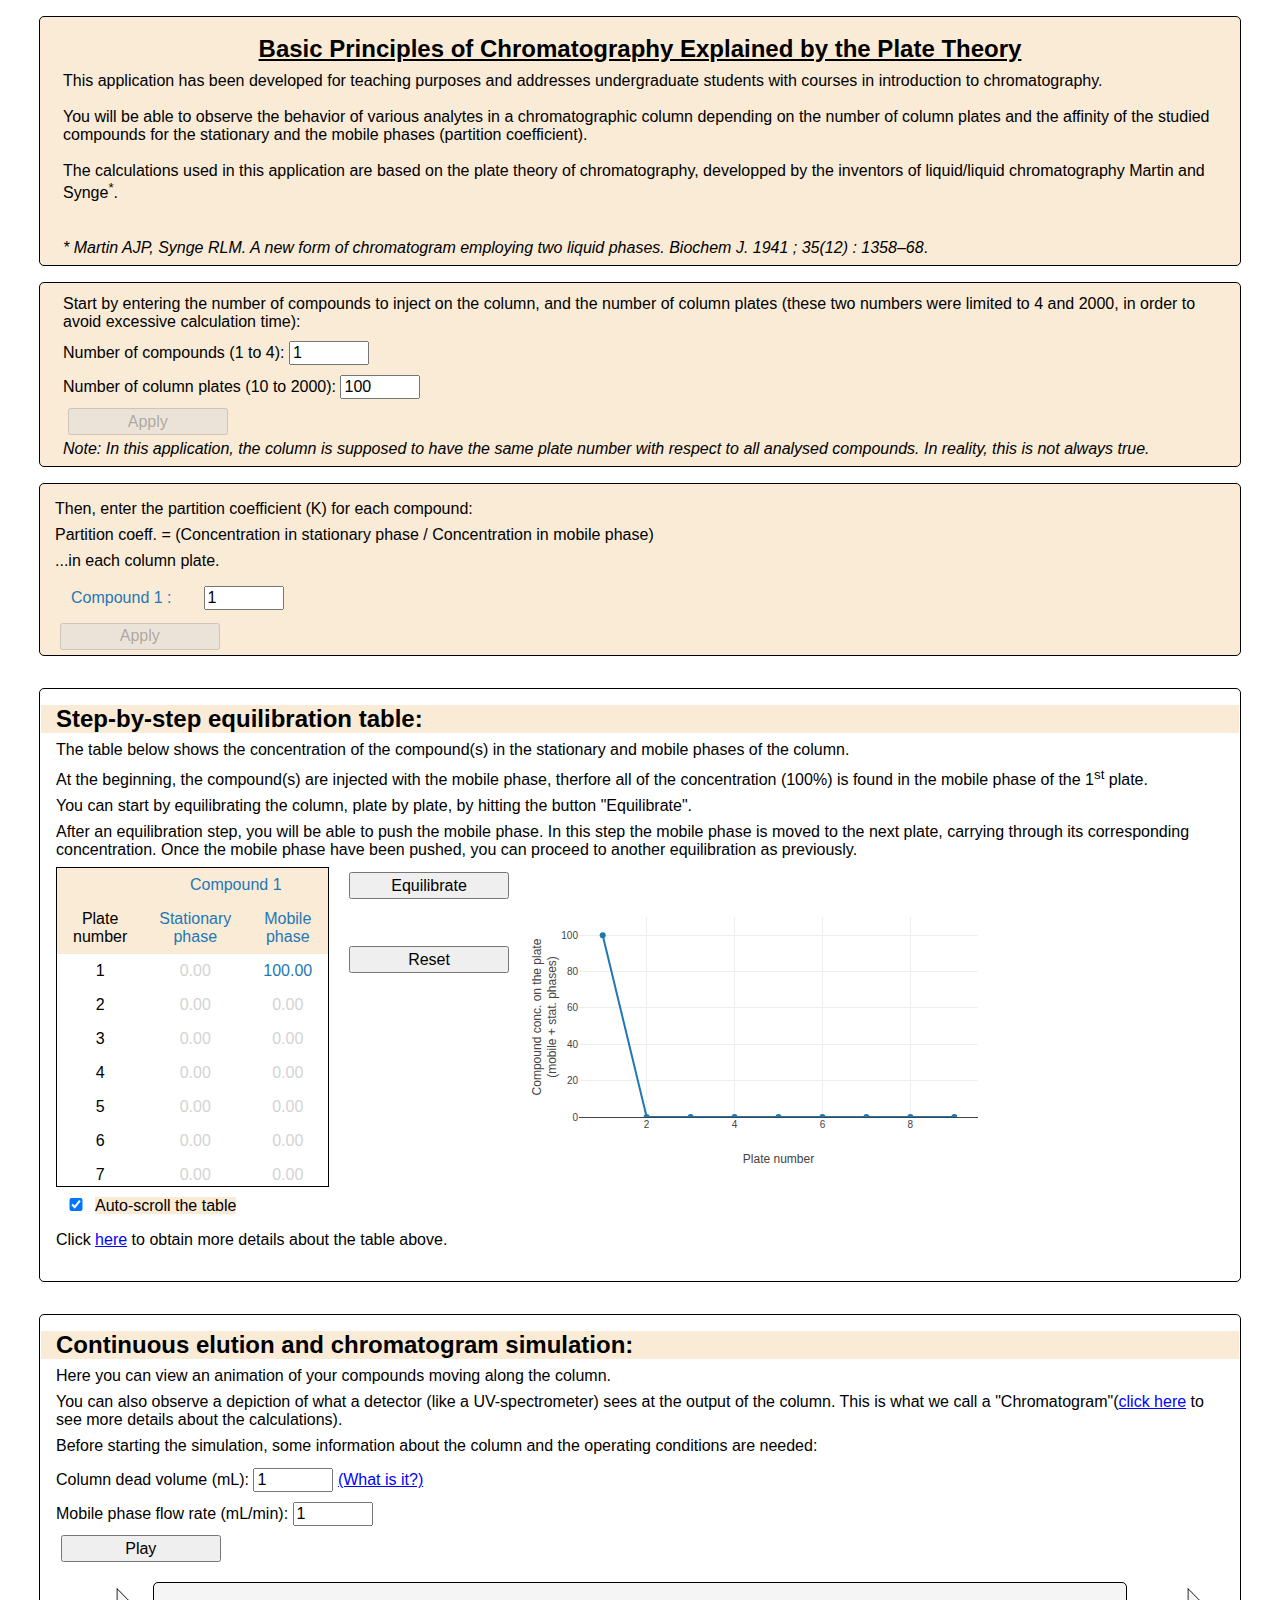
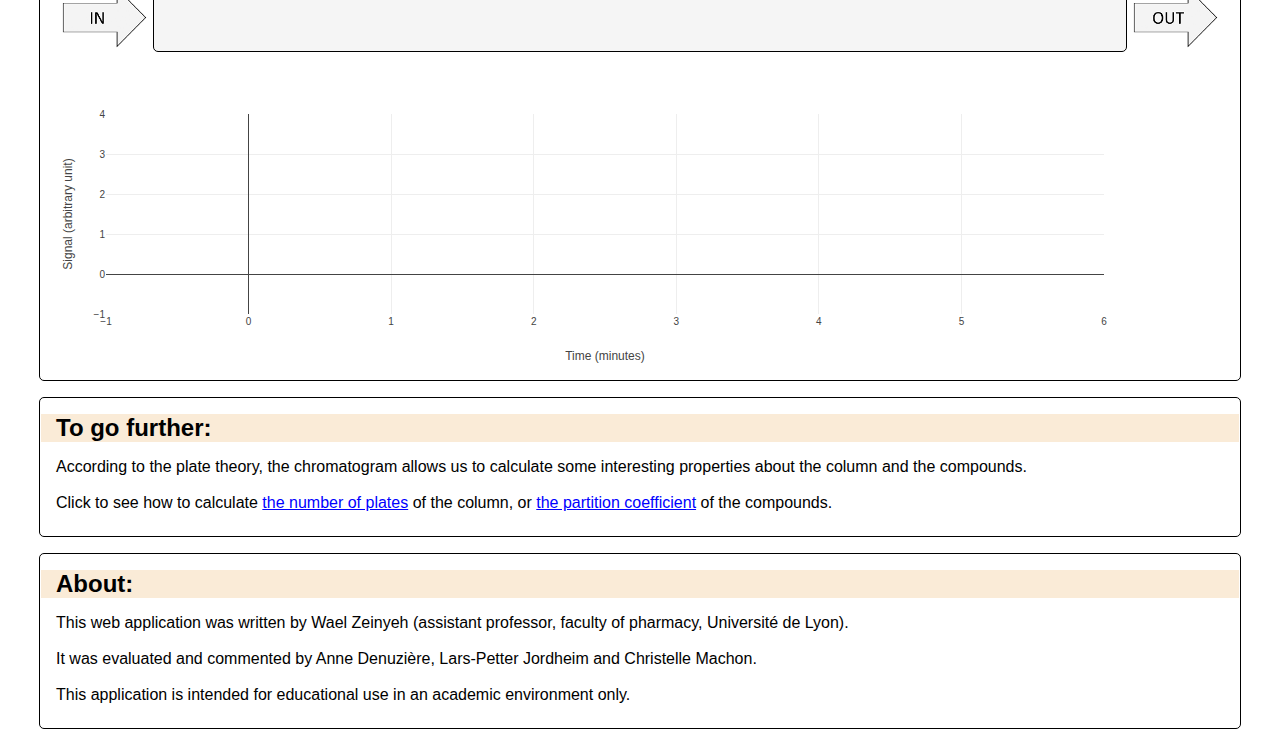
==== index_en.html @ 22379052 "Add files via upload" ====
<!doctype html>
<html lang="en">

<head>
	<meta charset="utf-8">
	<meta name="viewport" content="width=device-width, initial-scale=1, shrink-to-fit=no">
	<style>
/*!
 * Bootstrap Grid v4.5.0 (https://getbootstrap.com/)
 * Copyright 2011-2020 The Bootstrap Authors
 * Copyright 2011-2020 Twitter, Inc.
 * Licensed under MIT (https://github.com/twbs/bootstrap/blob/master/LICENSE)
 */html{box-sizing:border-box;-ms-overflow-style:scrollbar}*,::after,::before{box-sizing:inherit}.container{width:100%;padding-right:15px;padding-left:15px;margin-right:auto;margin-left:auto}@media (min-width:576px){.container{max-width:540px}}@media (min-width:768px){.container{max-width:720px}}@media (min-width:992px){.container{max-width:960px}}@media (min-width:1200px){.container{max-width:1140px}}.container-fluid,.container-lg,.container-md,.container-sm,.container-xl{width:100%;padding-right:15px;padding-left:15px;margin-right:auto;margin-left:auto}@media (min-width:576px){.container,.container-sm{max-width:540px}}@media (min-width:768px){.container,.container-md,.container-sm{max-width:720px}}@media (min-width:992px){.container,.container-lg,.container-md,.container-sm{max-width:960px}}@media (min-width:1200px){.container,.container-lg,.container-md,.container-sm,.container-xl{max-width:1140px}}.row{display:-ms-flexbox;display:flex;-ms-flex-wrap:wrap;flex-wrap:wrap;margin-right:-15px;margin-left:-15px}.no-gutters{margin-right:0;margin-left:0}.no-gutters>.col,.no-gutters>[class*=col-]{padding-right:0;padding-left:0}.col,.col-1,.col-10,.col-11,.col-12,.col-2,.col-3,.col-4,.col-5,.col-6,.col-7,.col-8,.col-9,.col-auto,.col-lg,.col-lg-1,.col-lg-10,.col-lg-11,.col-lg-12,.col-lg-2,.col-lg-3,.col-lg-4,.col-lg-5,.col-lg-6,.col-lg-7,.col-lg-8,.col-lg-9,.col-lg-auto,.col-md,.col-md-1,.col-md-10,.col-md-11,.col-md-12,.col-md-2,.col-md-3,.col-md-4,.col-md-5,.col-md-6,.col-md-7,.col-md-8,.col-md-9,.col-md-auto,.col-sm,.col-sm-1,.col-sm-10,.col-sm-11,.col-sm-12,.col-sm-2,.col-sm-3,.col-sm-4,.col-sm-5,.col-sm-6,.col-sm-7,.col-sm-8,.col-sm-9,.col-sm-auto,.col-xl,.col-xl-1,.col-xl-10,.col-xl-11,.col-xl-12,.col-xl-2,.col-xl-3,.col-xl-4,.col-xl-5,.col-xl-6,.col-xl-7,.col-xl-8,.col-xl-9,.col-xl-auto{position:relative;width:100%;padding-right:15px;padding-left:15px}.col{-ms-flex-preferred-size:0;flex-basis:0;-ms-flex-positive:1;flex-grow:1;min-width:0;max-width:100%}.row-cols-1>*{-ms-flex:0 0 100%;flex:0 0 100%;max-width:100%}.row-cols-2>*{-ms-flex:0 0 50%;flex:0 0 50%;max-width:50%}.row-cols-3>*{-ms-flex:0 0 33.333333%;flex:0 0 33.333333%;max-width:33.333333%}.row-cols-4>*{-ms-flex:0 0 25%;flex:0 0 25%;max-width:25%}.row-cols-5>*{-ms-flex:0 0 20%;flex:0 0 20%;max-width:20%}.row-cols-6>*{-ms-flex:0 0 16.666667%;flex:0 0 16.666667%;max-width:16.666667%}.col-auto{-ms-flex:0 0 auto;flex:0 0 auto;width:auto;max-width:100%}.col-1{-ms-flex:0 0 8.333333%;flex:0 0 8.333333%;max-width:8.333333%}.col-2{-ms-flex:0 0 16.666667%;flex:0 0 16.666667%;max-width:16.666667%}.col-3{-ms-flex:0 0 25%;flex:0 0 25%;max-width:25%}.col-4{-ms-flex:0 0 33.333333%;flex:0 0 33.333333%;max-width:33.333333%}.col-5{-ms-flex:0 0 41.666667%;flex:0 0 41.666667%;max-width:41.666667%}.col-6{-ms-flex:0 0 50%;flex:0 0 50%;max-width:50%}.col-7{-ms-flex:0 0 58.333333%;flex:0 0 58.333333%;max-width:58.333333%}.col-8{-ms-flex:0 0 66.666667%;flex:0 0 66.666667%;max-width:66.666667%}.col-9{-ms-flex:0 0 75%;flex:0 0 75%;max-width:75%}.col-10{-ms-flex:0 0 83.333333%;flex:0 0 83.333333%;max-width:83.333333%}.col-11{-ms-flex:0 0 91.666667%;flex:0 0 91.666667%;max-width:91.666667%}.col-12{-ms-flex:0 0 100%;flex:0 0 100%;max-width:100%}.order-first{-ms-flex-order:-1;order:-1}.order-last{-ms-flex-order:13;order:13}.order-0{-ms-flex-order:0;order:0}.order-1{-ms-flex-order:1;order:1}.order-2{-ms-flex-order:2;order:2}.order-3{-ms-flex-order:3;order:3}.order-4{-ms-flex-order:4;order:4}.order-5{-ms-flex-order:5;order:5}.order-6{-ms-flex-order:6;order:6}.order-7{-ms-flex-order:7;order:7}.order-8{-ms-flex-order:8;order:8}.order-9{-ms-flex-order:9;order:9}.order-10{-ms-flex-order:10;order:10}.order-11{-ms-flex-order:11;order:11}.order-12{-ms-flex-order:12;order:12}.offset-1{margin-left:8.333333%}.offset-2{margin-left:16.666667%}.offset-3{margin-left:25%}.offset-4{margin-left:33.333333%}.offset-5{margin-left:41.666667%}.offset-6{margin-left:50%}.offset-7{margin-left:58.333333%}.offset-8{margin-left:66.666667%}.offset-9{margin-left:75%}.offset-10{margin-left:83.333333%}.offset-11{margin-left:91.666667%}@media (min-width:576px){.col-sm{-ms-flex-preferred-size:0;flex-basis:0;-ms-flex-positive:1;flex-grow:1;min-width:0;max-width:100%}.row-cols-sm-1>*{-ms-flex:0 0 100%;flex:0 0 100%;max-width:100%}.row-cols-sm-2>*{-ms-flex:0 0 50%;flex:0 0 50%;max-width:50%}.row-cols-sm-3>*{-ms-flex:0 0 33.333333%;flex:0 0 33.333333%;max-width:33.333333%}.row-cols-sm-4>*{-ms-flex:0 0 25%;flex:0 0 25%;max-width:25%}.row-cols-sm-5>*{-ms-flex:0 0 20%;flex:0 0 20%;max-width:20%}.row-cols-sm-6>*{-ms-flex:0 0 16.666667%;flex:0 0 16.666667%;max-width:16.666667%}.col-sm-auto{-ms-flex:0 0 auto;flex:0 0 auto;width:auto;max-width:100%}.col-sm-1{-ms-flex:0 0 8.333333%;flex:0 0 8.333333%;max-width:8.333333%}.col-sm-2{-ms-flex:0 0 16.666667%;flex:0 0 16.666667%;max-width:16.666667%}.col-sm-3{-ms-flex:0 0 25%;flex:0 0 25%;max-width:25%}.col-sm-4{-ms-flex:0 0 33.333333%;flex:0 0 33.333333%;max-width:33.333333%}.col-sm-5{-ms-flex:0 0 41.666667%;flex:0 0 41.666667%;max-width:41.666667%}.col-sm-6{-ms-flex:0 0 50%;flex:0 0 50%;max-width:50%}.col-sm-7{-ms-flex:0 0 58.333333%;flex:0 0 58.333333%;max-width:58.333333%}.col-sm-8{-ms-flex:0 0 66.666667%;flex:0 0 66.666667%;max-width:66.666667%}.col-sm-9{-ms-flex:0 0 75%;flex:0 0 75%;max-width:75%}.col-sm-10{-ms-flex:0 0 83.333333%;flex:0 0 83.333333%;max-width:83.333333%}.col-sm-11{-ms-flex:0 0 91.666667%;flex:0 0 91.666667%;max-width:91.666667%}.col-sm-12{-ms-flex:0 0 100%;flex:0 0 100%;max-width:100%}.order-sm-first{-ms-flex-order:-1;order:-1}.order-sm-last{-ms-flex-order:13;order:13}.order-sm-0{-ms-flex-order:0;order:0}.order-sm-1{-ms-flex-order:1;order:1}.order-sm-2{-ms-flex-order:2;order:2}.order-sm-3{-ms-flex-order:3;order:3}.order-sm-4{-ms-flex-order:4;order:4}.order-sm-5{-ms-flex-order:5;order:5}.order-sm-6{-ms-flex-order:6;order:6}.order-sm-7{-ms-flex-order:7;order:7}.order-sm-8{-ms-flex-order:8;order:8}.order-sm-9{-ms-flex-order:9;order:9}.order-sm-10{-ms-flex-order:10;order:10}.order-sm-11{-ms-flex-order:11;order:11}.order-sm-12{-ms-flex-order:12;order:12}.offset-sm-0{margin-left:0}.offset-sm-1{margin-left:8.333333%}.offset-sm-2{margin-left:16.666667%}.offset-sm-3{margin-left:25%}.offset-sm-4{margin-left:33.333333%}.offset-sm-5{margin-left:41.666667%}.offset-sm-6{margin-left:50%}.offset-sm-7{margin-left:58.333333%}.offset-sm-8{margin-left:66.666667%}.offset-sm-9{margin-left:75%}.offset-sm-10{margin-left:83.333333%}.offset-sm-11{margin-left:91.666667%}}@media (min-width:768px){.col-md{-ms-flex-preferred-size:0;flex-basis:0;-ms-flex-positive:1;flex-grow:1;min-width:0;max-width:100%}.row-cols-md-1>*{-ms-flex:0 0 100%;flex:0 0 100%;max-width:100%}.row-cols-md-2>*{-ms-flex:0 0 50%;flex:0 0 50%;max-width:50%}.row-cols-md-3>*{-ms-flex:0 0 33.333333%;flex:0 0 33.333333%;max-width:33.333333%}.row-cols-md-4>*{-ms-flex:0 0 25%;flex:0 0 25%;max-width:25%}.row-cols-md-5>*{-ms-flex:0 0 20%;flex:0 0 20%;max-width:20%}.row-cols-md-6>*{-ms-flex:0 0 16.666667%;flex:0 0 16.666667%;max-width:16.666667%}.col-md-auto{-ms-flex:0 0 auto;flex:0 0 auto;width:auto;max-width:100%}.col-md-1{-ms-flex:0 0 8.333333%;flex:0 0 8.333333%;max-width:8.333333%}.col-md-2{-ms-flex:0 0 16.666667%;flex:0 0 16.666667%;max-width:16.666667%}.col-md-3{-ms-flex:0 0 25%;flex:0 0 25%;max-width:25%}.col-md-4{-ms-flex:0 0 33.333333%;flex:0 0 33.333333%;max-width:33.333333%}.col-md-5{-ms-flex:0 0 41.666667%;flex:0 0 41.666667%;max-width:41.666667%}.col-md-6{-ms-flex:0 0 50%;flex:0 0 50%;max-width:50%}.col-md-7{-ms-flex:0 0 58.333333%;flex:0 0 58.333333%;max-width:58.333333%}.col-md-8{-ms-flex:0 0 66.666667%;flex:0 0 66.666667%;max-width:66.666667%}.col-md-9{-ms-flex:0 0 75%;flex:0 0 75%;max-width:75%}.col-md-10{-ms-flex:0 0 83.333333%;flex:0 0 83.333333%;max-width:83.333333%}.col-md-11{-ms-flex:0 0 91.666667%;flex:0 0 91.666667%;max-width:91.666667%}.col-md-12{-ms-flex:0 0 100%;flex:0 0 100%;max-width:100%}.order-md-first{-ms-flex-order:-1;order:-1}.order-md-last{-ms-flex-order:13;order:13}.order-md-0{-ms-flex-order:0;order:0}.order-md-1{-ms-flex-order:1;order:1}.order-md-2{-ms-flex-order:2;order:2}.order-md-3{-ms-flex-order:3;order:3}.order-md-4{-ms-flex-order:4;order:4}.order-md-5{-ms-flex-order:5;order:5}.order-md-6{-ms-flex-order:6;order:6}.order-md-7{-ms-flex-order:7;order:7}.order-md-8{-ms-flex-order:8;order:8}.order-md-9{-ms-flex-order:9;order:9}.order-md-10{-ms-flex-order:10;order:10}.order-md-11{-ms-flex-order:11;order:11}.order-md-12{-ms-flex-order:12;order:12}.offset-md-0{margin-left:0}.offset-md-1{margin-left:8.333333%}.offset-md-2{margin-left:16.666667%}.offset-md-3{margin-left:25%}.offset-md-4{margin-left:33.333333%}.offset-md-5{margin-left:41.666667%}.offset-md-6{margin-left:50%}.offset-md-7{margin-left:58.333333%}.offset-md-8{margin-left:66.666667%}.offset-md-9{margin-left:75%}.offset-md-10{margin-left:83.333333%}.offset-md-11{margin-left:91.666667%}}@media (min-width:992px){.col-lg{-ms-flex-preferred-size:0;flex-basis:0;-ms-flex-positive:1;flex-grow:1;min-width:0;max-width:100%}.row-cols-lg-1>*{-ms-flex:0 0 100%;flex:0 0 100%;max-width:100%}.row-cols-lg-2>*{-ms-flex:0 0 50%;flex:0 0 50%;max-width:50%}.row-cols-lg-3>*{-ms-flex:0 0 33.333333%;flex:0 0 33.333333%;max-width:33.333333%}.row-cols-lg-4>*{-ms-flex:0 0 25%;flex:0 0 25%;max-width:25%}.row-cols-lg-5>*{-ms-flex:0 0 20%;flex:0 0 20%;max-width:20%}.row-cols-lg-6>*{-ms-flex:0 0 16.666667%;flex:0 0 16.666667%;max-width:16.666667%}.col-lg-auto{-ms-flex:0 0 auto;flex:0 0 auto;width:auto;max-width:100%}.col-lg-1{-ms-flex:0 0 8.333333%;flex:0 0 8.333333%;max-width:8.333333%}.col-lg-2{-ms-flex:0 0 16.666667%;flex:0 0 16.666667%;max-width:16.666667%}.col-lg-3{-ms-flex:0 0 25%;flex:0 0 25%;max-width:25%}.col-lg-4{-ms-flex:0 0 33.333333%;flex:0 0 33.333333%;max-width:33.333333%}.col-lg-5{-ms-flex:0 0 41.666667%;flex:0 0 41.666667%;max-width:41.666667%}.col-lg-6{-ms-flex:0 0 50%;flex:0 0 50%;max-width:50%}.col-lg-7{-ms-flex:0 0 58.333333%;flex:0 0 58.333333%;max-width:58.333333%}.col-lg-8{-ms-flex:0 0 66.666667%;flex:0 0 66.666667%;max-width:66.666667%}.col-lg-9{-ms-flex:0 0 75%;flex:0 0 75%;max-width:75%}.col-lg-10{-ms-flex:0 0 83.333333%;flex:0 0 83.333333%;max-width:83.333333%}.col-lg-11{-ms-flex:0 0 91.666667%;flex:0 0 91.666667%;max-width:91.666667%}.col-lg-12{-ms-flex:0 0 100%;flex:0 0 100%;max-width:100%}.order-lg-first{-ms-flex-order:-1;order:-1}.order-lg-last{-ms-flex-order:13;order:13}.order-lg-0{-ms-flex-order:0;order:0}.order-lg-1{-ms-flex-order:1;order:1}.order-lg-2{-ms-flex-order:2;order:2}.order-lg-3{-ms-flex-order:3;order:3}.order-lg-4{-ms-flex-order:4;order:4}.order-lg-5{-ms-flex-order:5;order:5}.order-lg-6{-ms-flex-order:6;order:6}.order-lg-7{-ms-flex-order:7;order:7}.order-lg-8{-ms-flex-order:8;order:8}.order-lg-9{-ms-flex-order:9;order:9}.order-lg-10{-ms-flex-order:10;order:10}.order-lg-11{-ms-flex-order:11;order:11}.order-lg-12{-ms-flex-order:12;order:12}.offset-lg-0{margin-left:0}.offset-lg-1{margin-left:8.333333%}.offset-lg-2{margin-left:16.666667%}.offset-lg-3{margin-left:25%}.offset-lg-4{margin-left:33.333333%}.offset-lg-5{margin-left:41.666667%}.offset-lg-6{margin-left:50%}.offset-lg-7{margin-left:58.333333%}.offset-lg-8{margin-left:66.666667%}.offset-lg-9{margin-left:75%}.offset-lg-10{margin-left:83.333333%}.offset-lg-11{margin-left:91.666667%}}@media (min-width:1200px){.col-xl{-ms-flex-preferred-size:0;flex-basis:0;-ms-flex-positive:1;flex-grow:1;min-width:0;max-width:100%}.row-cols-xl-1>*{-ms-flex:0 0 100%;flex:0 0 100%;max-width:100%}.row-cols-xl-2>*{-ms-flex:0 0 50%;flex:0 0 50%;max-width:50%}.row-cols-xl-3>*{-ms-flex:0 0 33.333333%;flex:0 0 33.333333%;max-width:33.333333%}.row-cols-xl-4>*{-ms-flex:0 0 25%;flex:0 0 25%;max-width:25%}.row-cols-xl-5>*{-ms-flex:0 0 20%;flex:0 0 20%;max-width:20%}.row-cols-xl-6>*{-ms-flex:0 0 16.666667%;flex:0 0 16.666667%;max-width:16.666667%}.col-xl-auto{-ms-flex:0 0 auto;flex:0 0 auto;width:auto;max-width:100%}.col-xl-1{-ms-flex:0 0 8.333333%;flex:0 0 8.333333%;max-width:8.333333%}.col-xl-2{-ms-flex:0 0 16.666667%;flex:0 0 16.666667%;max-width:16.666667%}.col-xl-3{-ms-flex:0 0 25%;flex:0 0 25%;max-width:25%}.col-xl-4{-ms-flex:0 0 33.333333%;flex:0 0 33.333333%;max-width:33.333333%}.col-xl-5{-ms-flex:0 0 41.666667%;flex:0 0 41.666667%;max-width:41.666667%}.col-xl-6{-ms-flex:0 0 50%;flex:0 0 50%;max-width:50%}.col-xl-7{-ms-flex:0 0 58.333333%;flex:0 0 58.333333%;max-width:58.333333%}.col-xl-8{-ms-flex:0 0 66.666667%;flex:0 0 66.666667%;max-width:66.666667%}.col-xl-9{-ms-flex:0 0 75%;flex:0 0 75%;max-width:75%}.col-xl-10{-ms-flex:0 0 83.333333%;flex:0 0 83.333333%;max-width:83.333333%}.col-xl-11{-ms-flex:0 0 91.666667%;flex:0 0 91.666667%;max-width:91.666667%}.col-xl-12{-ms-flex:0 0 100%;flex:0 0 100%;max-width:100%}.order-xl-first{-ms-flex-order:-1;order:-1}.order-xl-last{-ms-flex-order:13;order:13}.order-xl-0{-ms-flex-order:0;order:0}.order-xl-1{-ms-flex-order:1;order:1}.order-xl-2{-ms-flex-order:2;order:2}.order-xl-3{-ms-flex-order:3;order:3}.order-xl-4{-ms-flex-order:4;order:4}.order-xl-5{-ms-flex-order:5;order:5}.order-xl-6{-ms-flex-order:6;order:6}.order-xl-7{-ms-flex-order:7;order:7}.order-xl-8{-ms-flex-order:8;order:8}.order-xl-9{-ms-flex-order:9;order:9}.order-xl-10{-ms-flex-order:10;order:10}.order-xl-11{-ms-flex-order:11;order:11}.order-xl-12{-ms-flex-order:12;order:12}.offset-xl-0{margin-left:0}.offset-xl-1{margin-left:8.333333%}.offset-xl-2{margin-left:16.666667%}.offset-xl-3{margin-left:25%}.offset-xl-4{margin-left:33.333333%}.offset-xl-5{margin-left:41.666667%}.offset-xl-6{margin-left:50%}.offset-xl-7{margin-left:58.333333%}.offset-xl-8{margin-left:66.666667%}.offset-xl-9{margin-left:75%}.offset-xl-10{margin-left:83.333333%}.offset-xl-11{margin-left:91.666667%}}.d-none{display:none!important}.d-inline{display:inline!important}.d-inline-block{display:inline-block!important}.d-block{display:block!important}.d-table{display:table!important}.d-table-row{display:table-row!important}.d-table-cell{display:table-cell!important}.d-flex{display:-ms-flexbox!important;display:flex!important}.d-inline-flex{display:-ms-inline-flexbox!important;display:inline-flex!important}@media (min-width:576px){.d-sm-none{display:none!important}.d-sm-inline{display:inline!important}.d-sm-inline-block{display:inline-block!important}.d-sm-block{display:block!important}.d-sm-table{display:table!important}.d-sm-table-row{display:table-row!important}.d-sm-table-cell{display:table-cell!important}.d-sm-flex{display:-ms-flexbox!important;display:flex!important}.d-sm-inline-flex{display:-ms-inline-flexbox!important;display:inline-flex!important}}@media (min-width:768px){.d-md-none{display:none!important}.d-md-inline{display:inline!important}.d-md-inline-block{display:inline-block!important}.d-md-block{display:block!important}.d-md-table{display:table!important}.d-md-table-row{display:table-row!important}.d-md-table-cell{display:table-cell!important}.d-md-flex{display:-ms-flexbox!important;display:flex!important}.d-md-inline-flex{display:-ms-inline-flexbox!important;display:inline-flex!important}}@media (min-width:992px){.d-lg-none{display:none!important}.d-lg-inline{display:inline!important}.d-lg-inline-block{display:inline-block!important}.d-lg-block{display:block!important}.d-lg-table{display:table!important}.d-lg-table-row{display:table-row!important}.d-lg-table-cell{display:table-cell!important}.d-lg-flex{display:-ms-flexbox!important;display:flex!important}.d-lg-inline-flex{display:-ms-inline-flexbox!important;display:inline-flex!important}}@media (min-width:1200px){.d-xl-none{display:none!important}.d-xl-inline{display:inline!important}.d-xl-inline-block{display:inline-block!important}.d-xl-block{display:block!important}.d-xl-table{display:table!important}.d-xl-table-row{display:table-row!important}.d-xl-table-cell{display:table-cell!important}.d-xl-flex{display:-ms-flexbox!important;display:flex!important}.d-xl-inline-flex{display:-ms-inline-flexbox!important;display:inline-flex!important}}@media print{.d-print-none{display:none!important}.d-print-inline{display:inline!important}.d-print-inline-block{display:inline-block!important}.d-print-block{display:block!important}.d-print-table{display:table!important}.d-print-table-row{display:table-row!important}.d-print-table-cell{display:table-cell!important}.d-print-flex{display:-ms-flexbox!important;display:flex!important}.d-print-inline-flex{display:-ms-inline-flexbox!important;display:inline-flex!important}}.flex-row{-ms-flex-direction:row!important;flex-direction:row!important}.flex-column{-ms-flex-direction:column!important;flex-direction:column!important}.flex-row-reverse{-ms-flex-direction:row-reverse!important;flex-direction:row-reverse!important}.flex-column-reverse{-ms-flex-direction:column-reverse!important;flex-direction:column-reverse!important}.flex-wrap{-ms-flex-wrap:wrap!important;flex-wrap:wrap!important}.flex-nowrap{-ms-flex-wrap:nowrap!important;flex-wrap:nowrap!important}.flex-wrap-reverse{-ms-flex-wrap:wrap-reverse!important;flex-wrap:wrap-reverse!important}.flex-fill{-ms-flex:1 1 auto!important;flex:1 1 auto!important}.flex-grow-0{-ms-flex-positive:0!important;flex-grow:0!important}.flex-grow-1{-ms-flex-positive:1!important;flex-grow:1!important}.flex-shrink-0{-ms-flex-negative:0!important;flex-shrink:0!important}.flex-shrink-1{-ms-flex-negative:1!important;flex-shrink:1!important}.justify-content-start{-ms-flex-pack:start!important;justify-content:flex-start!important}.justify-content-end{-ms-flex-pack:end!important;justify-content:flex-end!important}.justify-content-center{-ms-flex-pack:center!important;justify-content:center!important}.justify-content-between{-ms-flex-pack:justify!important;justify-content:space-between!important}.justify-content-around{-ms-flex-pack:distribute!important;justify-content:space-around!important}.align-items-start{-ms-flex-align:start!important;align-items:flex-start!important}.align-items-end{-ms-flex-align:end!important;align-items:flex-end!important}.align-items-center{-ms-flex-align:center!important;align-items:center!important}.align-items-baseline{-ms-flex-align:baseline!important;align-items:baseline!important}.align-items-stretch{-ms-flex-align:stretch!important;align-items:stretch!important}.align-content-start{-ms-flex-line-pack:start!important;align-content:flex-start!important}.align-content-end{-ms-flex-line-pack:end!important;align-content:flex-end!important}.align-content-center{-ms-flex-line-pack:center!important;align-content:center!important}.align-content-between{-ms-flex-line-pack:justify!important;align-content:space-between!important}.align-content-around{-ms-flex-line-pack:distribute!important;align-content:space-around!important}.align-content-stretch{-ms-flex-line-pack:stretch!important;align-content:stretch!important}.align-self-auto{-ms-flex-item-align:auto!important;align-self:auto!important}.align-self-start{-ms-flex-item-align:start!important;align-self:flex-start!important}.align-self-end{-ms-flex-item-align:end!important;align-self:flex-end!important}.align-self-center{-ms-flex-item-align:center!important;align-self:center!important}.align-self-baseline{-ms-flex-item-align:baseline!important;align-self:baseline!important}.align-self-stretch{-ms-flex-item-align:stretch!important;align-self:stretch!important}@media (min-width:576px){.flex-sm-row{-ms-flex-direction:row!important;flex-direction:row!important}.flex-sm-column{-ms-flex-direction:column!important;flex-direction:column!important}.flex-sm-row-reverse{-ms-flex-direction:row-reverse!important;flex-direction:row-reverse!important}.flex-sm-column-reverse{-ms-flex-direction:column-reverse!important;flex-direction:column-reverse!important}.flex-sm-wrap{-ms-flex-wrap:wrap!important;flex-wrap:wrap!important}.flex-sm-nowrap{-ms-flex-wrap:nowrap!important;flex-wrap:nowrap!important}.flex-sm-wrap-reverse{-ms-flex-wrap:wrap-reverse!important;flex-wrap:wrap-reverse!important}.flex-sm-fill{-ms-flex:1 1 auto!important;flex:1 1 auto!important}.flex-sm-grow-0{-ms-flex-positive:0!important;flex-grow:0!important}.flex-sm-grow-1{-ms-flex-positive:1!important;flex-grow:1!important}.flex-sm-shrink-0{-ms-flex-negative:0!important;flex-shrink:0!important}.flex-sm-shrink-1{-ms-flex-negative:1!important;flex-shrink:1!important}.justify-content-sm-start{-ms-flex-pack:start!important;justify-content:flex-start!important}.justify-content-sm-end{-ms-flex-pack:end!important;justify-content:flex-end!important}.justify-content-sm-center{-ms-flex-pack:center!important;justify-content:center!important}.justify-content-sm-between{-ms-flex-pack:justify!important;justify-content:space-between!important}.justify-content-sm-around{-ms-flex-pack:distribute!important;justify-content:space-around!important}.align-items-sm-start{-ms-flex-align:start!important;align-items:flex-start!important}.align-items-sm-end{-ms-flex-align:end!important;align-items:flex-end!important}.align-items-sm-center{-ms-flex-align:center!important;align-items:center!important}.align-items-sm-baseline{-ms-flex-align:baseline!important;align-items:baseline!important}.align-items-sm-stretch{-ms-flex-align:stretch!important;align-items:stretch!important}.align-content-sm-start{-ms-flex-line-pack:start!important;align-content:flex-start!important}.align-content-sm-end{-ms-flex-line-pack:end!important;align-content:flex-end!important}.align-content-sm-center{-ms-flex-line-pack:center!important;align-content:center!important}.align-content-sm-between{-ms-flex-line-pack:justify!important;align-content:space-between!important}.align-content-sm-around{-ms-flex-line-pack:distribute!important;align-content:space-around!important}.align-content-sm-stretch{-ms-flex-line-pack:stretch!important;align-content:stretch!important}.align-self-sm-auto{-ms-flex-item-align:auto!important;align-self:auto!important}.align-self-sm-start{-ms-flex-item-align:start!important;align-self:flex-start!important}.align-self-sm-end{-ms-flex-item-align:end!important;align-self:flex-end!important}.align-self-sm-center{-ms-flex-item-align:center!important;align-self:center!important}.align-self-sm-baseline{-ms-flex-item-align:baseline!important;align-self:baseline!important}.align-self-sm-stretch{-ms-flex-item-align:stretch!important;align-self:stretch!important}}@media (min-width:768px){.flex-md-row{-ms-flex-direction:row!important;flex-direction:row!important}.flex-md-column{-ms-flex-direction:column!important;flex-direction:column!important}.flex-md-row-reverse{-ms-flex-direction:row-reverse!important;flex-direction:row-reverse!important}.flex-md-column-reverse{-ms-flex-direction:column-reverse!important;flex-direction:column-reverse!important}.flex-md-wrap{-ms-flex-wrap:wrap!important;flex-wrap:wrap!important}.flex-md-nowrap{-ms-flex-wrap:nowrap!important;flex-wrap:nowrap!important}.flex-md-wrap-reverse{-ms-flex-wrap:wrap-reverse!important;flex-wrap:wrap-reverse!important}.flex-md-fill{-ms-flex:1 1 auto!important;flex:1 1 auto!important}.flex-md-grow-0{-ms-flex-positive:0!important;flex-grow:0!important}.flex-md-grow-1{-ms-flex-positive:1!important;flex-grow:1!important}.flex-md-shrink-0{-ms-flex-negative:0!important;flex-shrink:0!important}.flex-md-shrink-1{-ms-flex-negative:1!important;flex-shrink:1!important}.justify-content-md-start{-ms-flex-pack:start!important;justify-content:flex-start!important}.justify-content-md-end{-ms-flex-pack:end!important;justify-content:flex-end!important}.justify-content-md-center{-ms-flex-pack:center!important;justify-content:center!important}.justify-content-md-between{-ms-flex-pack:justify!important;justify-content:space-between!important}.justify-content-md-around{-ms-flex-pack:distribute!important;justify-content:space-around!important}.align-items-md-start{-ms-flex-align:start!important;align-items:flex-start!important}.align-items-md-end{-ms-flex-align:end!important;align-items:flex-end!important}.align-items-md-center{-ms-flex-align:center!important;align-items:center!important}.align-items-md-baseline{-ms-flex-align:baseline!important;align-items:baseline!important}.align-items-md-stretch{-ms-flex-align:stretch!important;align-items:stretch!important}.align-content-md-start{-ms-flex-line-pack:start!important;align-content:flex-start!important}.align-content-md-end{-ms-flex-line-pack:end!important;align-content:flex-end!important}.align-content-md-center{-ms-flex-line-pack:center!important;align-content:center!important}.align-content-md-between{-ms-flex-line-pack:justify!important;align-content:space-between!important}.align-content-md-around{-ms-flex-line-pack:distribute!important;align-content:space-around!important}.align-content-md-stretch{-ms-flex-line-pack:stretch!important;align-content:stretch!important}.align-self-md-auto{-ms-flex-item-align:auto!important;align-self:auto!important}.align-self-md-start{-ms-flex-item-align:start!important;align-self:flex-start!important}.align-self-md-end{-ms-flex-item-align:end!important;align-self:flex-end!important}.align-self-md-center{-ms-flex-item-align:center!important;align-self:center!important}.align-self-md-baseline{-ms-flex-item-align:baseline!important;align-self:baseline!important}.align-self-md-stretch{-ms-flex-item-align:stretch!important;align-self:stretch!important}}@media (min-width:992px){.flex-lg-row{-ms-flex-direction:row!important;flex-direction:row!important}.flex-lg-column{-ms-flex-direction:column!important;flex-direction:column!important}.flex-lg-row-reverse{-ms-flex-direction:row-reverse!important;flex-direction:row-reverse!important}.flex-lg-column-reverse{-ms-flex-direction:column-reverse!important;flex-direction:column-reverse!important}.flex-lg-wrap{-ms-flex-wrap:wrap!important;flex-wrap:wrap!important}.flex-lg-nowrap{-ms-flex-wrap:nowrap!important;flex-wrap:nowrap!important}.flex-lg-wrap-reverse{-ms-flex-wrap:wrap-reverse!important;flex-wrap:wrap-reverse!important}.flex-lg-fill{-ms-flex:1 1 auto!important;flex:1 1 auto!important}.flex-lg-grow-0{-ms-flex-positive:0!important;flex-grow:0!important}.flex-lg-grow-1{-ms-flex-positive:1!important;flex-grow:1!important}.flex-lg-shrink-0{-ms-flex-negative:0!important;flex-shrink:0!important}.flex-lg-shrink-1{-ms-flex-negative:1!important;flex-shrink:1!important}.justify-content-lg-start{-ms-flex-pack:start!important;justify-content:flex-start!important}.justify-content-lg-end{-ms-flex-pack:end!important;justify-content:flex-end!important}.justify-content-lg-center{-ms-flex-pack:center!important;justify-content:center!important}.justify-content-lg-between{-ms-flex-pack:justify!important;justify-content:space-between!important}.justify-content-lg-around{-ms-flex-pack:distribute!important;justify-content:space-around!important}.align-items-lg-start{-ms-flex-align:start!important;align-items:flex-start!important}.align-items-lg-end{-ms-flex-align:end!important;align-items:flex-end!important}.align-items-lg-center{-ms-flex-align:center!important;align-items:center!important}.align-items-lg-baseline{-ms-flex-align:baseline!important;align-items:baseline!important}.align-items-lg-stretch{-ms-flex-align:stretch!important;align-items:stretch!important}.align-content-lg-start{-ms-flex-line-pack:start!important;align-content:flex-start!important}.align-content-lg-end{-ms-flex-line-pack:end!important;align-content:flex-end!important}.align-content-lg-center{-ms-flex-line-pack:center!important;align-content:center!important}.align-content-lg-between{-ms-flex-line-pack:justify!important;align-content:space-between!important}.align-content-lg-around{-ms-flex-line-pack:distribute!important;align-content:space-around!important}.align-content-lg-stretch{-ms-flex-line-pack:stretch!important;align-content:stretch!important}.align-self-lg-auto{-ms-flex-item-align:auto!important;align-self:auto!important}.align-self-lg-start{-ms-flex-item-align:start!important;align-self:flex-start!important}.align-self-lg-end{-ms-flex-item-align:end!important;align-self:flex-end!important}.align-self-lg-center{-ms-flex-item-align:center!important;align-self:center!important}.align-self-lg-baseline{-ms-flex-item-align:baseline!important;align-self:baseline!important}.align-self-lg-stretch{-ms-flex-item-align:stretch!important;align-self:stretch!important}}@media (min-width:1200px){.flex-xl-row{-ms-flex-direction:row!important;flex-direction:row!important}.flex-xl-column{-ms-flex-direction:column!important;flex-direction:column!important}.flex-xl-row-reverse{-ms-flex-direction:row-reverse!important;flex-direction:row-reverse!important}.flex-xl-column-reverse{-ms-flex-direction:column-reverse!important;flex-direction:column-reverse!important}.flex-xl-wrap{-ms-flex-wrap:wrap!important;flex-wrap:wrap!important}.flex-xl-nowrap{-ms-flex-wrap:nowrap!important;flex-wrap:nowrap!important}.flex-xl-wrap-reverse{-ms-flex-wrap:wrap-reverse!important;flex-wrap:wrap-reverse!important}.flex-xl-fill{-ms-flex:1 1 auto!important;flex:1 1 auto!important}.flex-xl-grow-0{-ms-flex-positive:0!important;flex-grow:0!important}.flex-xl-grow-1{-ms-flex-positive:1!important;flex-grow:1!important}.flex-xl-shrink-0{-ms-flex-negative:0!important;flex-shrink:0!important}.flex-xl-shrink-1{-ms-flex-negative:1!important;flex-shrink:1!important}.justify-content-xl-start{-ms-flex-pack:start!important;justify-content:flex-start!important}.justify-content-xl-end{-ms-flex-pack:end!important;justify-content:flex-end!important}.justify-content-xl-center{-ms-flex-pack:center!important;justify-content:center!important}.justify-content-xl-between{-ms-flex-pack:justify!important;justify-content:space-between!important}.justify-content-xl-around{-ms-flex-pack:distribute!important;justify-content:space-around!important}.align-items-xl-start{-ms-flex-align:start!important;align-items:flex-start!important}.align-items-xl-end{-ms-flex-align:end!important;align-items:flex-end!important}.align-items-xl-center{-ms-flex-align:center!important;align-items:center!important}.align-items-xl-baseline{-ms-flex-align:baseline!important;align-items:baseline!important}.align-items-xl-stretch{-ms-flex-align:stretch!important;align-items:stretch!important}.align-content-xl-start{-ms-flex-line-pack:start!important;align-content:flex-start!important}.align-content-xl-end{-ms-flex-line-pack:end!important;align-content:flex-end!important}.align-content-xl-center{-ms-flex-line-pack:center!important;align-content:center!important}.align-content-xl-between{-ms-flex-line-pack:justify!important;align-content:space-between!important}.align-content-xl-around{-ms-flex-line-pack:distribute!important;align-content:space-around!important}.align-content-xl-stretch{-ms-flex-line-pack:stretch!important;align-content:stretch!important}.align-self-xl-auto{-ms-flex-item-align:auto!important;align-self:auto!important}.align-self-xl-start{-ms-flex-item-align:start!important;align-self:flex-start!important}.align-self-xl-end{-ms-flex-item-align:end!important;align-self:flex-end!important}.align-self-xl-center{-ms-flex-item-align:center!important;align-self:center!important}.align-self-xl-baseline{-ms-flex-item-align:baseline!important;align-self:baseline!important}.align-self-xl-stretch{-ms-flex-item-align:stretch!important;align-self:stretch!important}}.m-0{margin:0!important}.mt-0,.my-0{margin-top:0!important}.mr-0,.mx-0{margin-right:0!important}.mb-0,.my-0{margin-bottom:0!important}.ml-0,.mx-0{margin-left:0!important}.m-1{margin:.25rem!important}.mt-1,.my-1{margin-top:.25rem!important}.mr-1,.mx-1{margin-right:.25rem!important}.mb-1,.my-1{margin-bottom:.25rem!important}.ml-1,.mx-1{margin-left:.25rem!important}.m-2{margin:.5rem!important}.mt-2,.my-2{margin-top:.5rem!important}.mr-2,.mx-2{margin-right:.5rem!important}.mb-2,.my-2{margin-bottom:.5rem!important}.ml-2,.mx-2{margin-left:.5rem!important}.m-3{margin:1rem!important}.mt-3,.my-3{margin-top:1rem!important}.mr-3,.mx-3{margin-right:1rem!important}.mb-3,.my-3{margin-bottom:1rem!important}.ml-3,.mx-3{margin-left:1rem!important}.m-4{margin:1.5rem!important}.mt-4,.my-4{margin-top:1.5rem!important}.mr-4,.mx-4{margin-right:1.5rem!important}.mb-4,.my-4{margin-bottom:1.5rem!important}.ml-4,.mx-4{margin-left:1.5rem!important}.m-5{margin:3rem!important}.mt-5,.my-5{margin-top:3rem!important}.mr-5,.mx-5{margin-right:3rem!important}.mb-5,.my-5{margin-bottom:3rem!important}.ml-5,.mx-5{margin-left:3rem!important}.p-0{padding:0!important}.pt-0,.py-0{padding-top:0!important}.pr-0,.px-0{padding-right:0!important}.pb-0,.py-0{padding-bottom:0!important}.pl-0,.px-0{padding-left:0!important}.p-1{padding:.25rem!important}.pt-1,.py-1{padding-top:.25rem!important}.pr-1,.px-1{padding-right:.25rem!important}.pb-1,.py-1{padding-bottom:.25rem!important}.pl-1,.px-1{padding-left:.25rem!important}.p-2{padding:.5rem!important}.pt-2,.py-2{padding-top:.5rem!important}.pr-2,.px-2{padding-right:.5rem!important}.pb-2,.py-2{padding-bottom:.5rem!important}.pl-2,.px-2{padding-left:.5rem!important}.p-3{padding:1rem!important}.pt-3,.py-3{padding-top:1rem!important}.pr-3,.px-3{padding-right:1rem!important}.pb-3,.py-3{padding-bottom:1rem!important}.pl-3,.px-3{padding-left:1rem!important}.p-4{padding:1.5rem!important}.pt-4,.py-4{padding-top:1.5rem!important}.pr-4,.px-4{padding-right:1.5rem!important}.pb-4,.py-4{padding-bottom:1.5rem!important}.pl-4,.px-4{padding-left:1.5rem!important}.p-5{padding:3rem!important}.pt-5,.py-5{padding-top:3rem!important}.pr-5,.px-5{padding-right:3rem!important}.pb-5,.py-5{padding-bottom:3rem!important}.pl-5,.px-5{padding-left:3rem!important}.m-n1{margin:-.25rem!important}.mt-n1,.my-n1{margin-top:-.25rem!important}.mr-n1,.mx-n1{margin-right:-.25rem!important}.mb-n1,.my-n1{margin-bottom:-.25rem!important}.ml-n1,.mx-n1{margin-left:-.25rem!important}.m-n2{margin:-.5rem!important}.mt-n2,.my-n2{margin-top:-.5rem!important}.mr-n2,.mx-n2{margin-right:-.5rem!important}.mb-n2,.my-n2{margin-bottom:-.5rem!important}.ml-n2,.mx-n2{margin-left:-.5rem!important}.m-n3{margin:-1rem!important}.mt-n3,.my-n3{margin-top:-1rem!important}.mr-n3,.mx-n3{margin-right:-1rem!important}.mb-n3,.my-n3{margin-bottom:-1rem!important}.ml-n3,.mx-n3{margin-left:-1rem!important}.m-n4{margin:-1.5rem!important}.mt-n4,.my-n4{margin-top:-1.5rem!important}.mr-n4,.mx-n4{margin-right:-1.5rem!important}.mb-n4,.my-n4{margin-bottom:-1.5rem!important}.ml-n4,.mx-n4{margin-left:-1.5rem!important}.m-n5{margin:-3rem!important}.mt-n5,.my-n5{margin-top:-3rem!important}.mr-n5,.mx-n5{margin-right:-3rem!important}.mb-n5,.my-n5{margin-bottom:-3rem!important}.ml-n5,.mx-n5{margin-left:-3rem!important}.m-auto{margin:auto!important}.mt-auto,.my-auto{margin-top:auto!important}.mr-auto,.mx-auto{margin-right:auto!important}.mb-auto,.my-auto{margin-bottom:auto!important}.ml-auto,.mx-auto{margin-left:auto!important}@media (min-width:576px){.m-sm-0{margin:0!important}.mt-sm-0,.my-sm-0{margin-top:0!important}.mr-sm-0,.mx-sm-0{margin-right:0!important}.mb-sm-0,.my-sm-0{margin-bottom:0!important}.ml-sm-0,.mx-sm-0{margin-left:0!important}.m-sm-1{margin:.25rem!important}.mt-sm-1,.my-sm-1{margin-top:.25rem!important}.mr-sm-1,.mx-sm-1{margin-right:.25rem!important}.mb-sm-1,.my-sm-1{margin-bottom:.25rem!important}.ml-sm-1,.mx-sm-1{margin-left:.25rem!important}.m-sm-2{margin:.5rem!important}.mt-sm-2,.my-sm-2{margin-top:.5rem!important}.mr-sm-2,.mx-sm-2{margin-right:.5rem!important}.mb-sm-2,.my-sm-2{margin-bottom:.5rem!important}.ml-sm-2,.mx-sm-2{margin-left:.5rem!important}.m-sm-3{margin:1rem!important}.mt-sm-3,.my-sm-3{margin-top:1rem!important}.mr-sm-3,.mx-sm-3{margin-right:1rem!important}.mb-sm-3,.my-sm-3{margin-bottom:1rem!important}.ml-sm-3,.mx-sm-3{margin-left:1rem!important}.m-sm-4{margin:1.5rem!important}.mt-sm-4,.my-sm-4{margin-top:1.5rem!important}.mr-sm-4,.mx-sm-4{margin-right:1.5rem!important}.mb-sm-4,.my-sm-4{margin-bottom:1.5rem!important}.ml-sm-4,.mx-sm-4{margin-left:1.5rem!important}.m-sm-5{margin:3rem!important}.mt-sm-5,.my-sm-5{margin-top:3rem!important}.mr-sm-5,.mx-sm-5{margin-right:3rem!important}.mb-sm-5,.my-sm-5{margin-bottom:3rem!important}.ml-sm-5,.mx-sm-5{margin-left:3rem!important}.p-sm-0{padding:0!important}.pt-sm-0,.py-sm-0{padding-top:0!important}.pr-sm-0,.px-sm-0{padding-right:0!important}.pb-sm-0,.py-sm-0{padding-bottom:0!important}.pl-sm-0,.px-sm-0{padding-left:0!important}.p-sm-1{padding:.25rem!important}.pt-sm-1,.py-sm-1{padding-top:.25rem!important}.pr-sm-1,.px-sm-1{padding-right:.25rem!important}.pb-sm-1,.py-sm-1{padding-bottom:.25rem!important}.pl-sm-1,.px-sm-1{padding-left:.25rem!important}.p-sm-2{padding:.5rem!important}.pt-sm-2,.py-sm-2{padding-top:.5rem!important}.pr-sm-2,.px-sm-2{padding-right:.5rem!important}.pb-sm-2,.py-sm-2{padding-bottom:.5rem!important}.pl-sm-2,.px-sm-2{padding-left:.5rem!important}.p-sm-3{padding:1rem!important}.pt-sm-3,.py-sm-3{padding-top:1rem!important}.pr-sm-3,.px-sm-3{padding-right:1rem!important}.pb-sm-3,.py-sm-3{padding-bottom:1rem!important}.pl-sm-3,.px-sm-3{padding-left:1rem!important}.p-sm-4{padding:1.5rem!important}.pt-sm-4,.py-sm-4{padding-top:1.5rem!important}.pr-sm-4,.px-sm-4{padding-right:1.5rem!important}.pb-sm-4,.py-sm-4{padding-bottom:1.5rem!important}.pl-sm-4,.px-sm-4{padding-left:1.5rem!important}.p-sm-5{padding:3rem!important}.pt-sm-5,.py-sm-5{padding-top:3rem!important}.pr-sm-5,.px-sm-5{padding-right:3rem!important}.pb-sm-5,.py-sm-5{padding-bottom:3rem!important}.pl-sm-5,.px-sm-5{padding-left:3rem!important}.m-sm-n1{margin:-.25rem!important}.mt-sm-n1,.my-sm-n1{margin-top:-.25rem!important}.mr-sm-n1,.mx-sm-n1{margin-right:-.25rem!important}.mb-sm-n1,.my-sm-n1{margin-bottom:-.25rem!important}.ml-sm-n1,.mx-sm-n1{margin-left:-.25rem!important}.m-sm-n2{margin:-.5rem!important}.mt-sm-n2,.my-sm-n2{margin-top:-.5rem!important}.mr-sm-n2,.mx-sm-n2{margin-right:-.5rem!important}.mb-sm-n2,.my-sm-n2{margin-bottom:-.5rem!important}.ml-sm-n2,.mx-sm-n2{margin-left:-.5rem!important}.m-sm-n3{margin:-1rem!important}.mt-sm-n3,.my-sm-n3{margin-top:-1rem!important}.mr-sm-n3,.mx-sm-n3{margin-right:-1rem!important}.mb-sm-n3,.my-sm-n3{margin-bottom:-1rem!important}.ml-sm-n3,.mx-sm-n3{margin-left:-1rem!important}.m-sm-n4{margin:-1.5rem!important}.mt-sm-n4,.my-sm-n4{margin-top:-1.5rem!important}.mr-sm-n4,.mx-sm-n4{margin-right:-1.5rem!important}.mb-sm-n4,.my-sm-n4{margin-bottom:-1.5rem!important}.ml-sm-n4,.mx-sm-n4{margin-left:-1.5rem!important}.m-sm-n5{margin:-3rem!important}.mt-sm-n5,.my-sm-n5{margin-top:-3rem!important}.mr-sm-n5,.mx-sm-n5{margin-right:-3rem!important}.mb-sm-n5,.my-sm-n5{margin-bottom:-3rem!important}.ml-sm-n5,.mx-sm-n5{margin-left:-3rem!important}.m-sm-auto{margin:auto!important}.mt-sm-auto,.my-sm-auto{margin-top:auto!important}.mr-sm-auto,.mx-sm-auto{margin-right:auto!important}.mb-sm-auto,.my-sm-auto{margin-bottom:auto!important}.ml-sm-auto,.mx-sm-auto{margin-left:auto!important}}@media (min-width:768px){.m-md-0{margin:0!important}.mt-md-0,.my-md-0{margin-top:0!important}.mr-md-0,.mx-md-0{margin-right:0!important}.mb-md-0,.my-md-0{margin-bottom:0!important}.ml-md-0,.mx-md-0{margin-left:0!important}.m-md-1{margin:.25rem!important}.mt-md-1,.my-md-1{margin-top:.25rem!important}.mr-md-1,.mx-md-1{margin-right:.25rem!important}.mb-md-1,.my-md-1{margin-bottom:.25rem!important}.ml-md-1,.mx-md-1{margin-left:.25rem!important}.m-md-2{margin:.5rem!important}.mt-md-2,.my-md-2{margin-top:.5rem!important}.mr-md-2,.mx-md-2{margin-right:.5rem!important}.mb-md-2,.my-md-2{margin-bottom:.5rem!important}.ml-md-2,.mx-md-2{margin-left:.5rem!important}.m-md-3{margin:1rem!important}.mt-md-3,.my-md-3{margin-top:1rem!important}.mr-md-3,.mx-md-3{margin-right:1rem!important}.mb-md-3,.my-md-3{margin-bottom:1rem!important}.ml-md-3,.mx-md-3{margin-left:1rem!important}.m-md-4{margin:1.5rem!important}.mt-md-4,.my-md-4{margin-top:1.5rem!important}.mr-md-4,.mx-md-4{margin-right:1.5rem!important}.mb-md-4,.my-md-4{margin-bottom:1.5rem!important}.ml-md-4,.mx-md-4{margin-left:1.5rem!important}.m-md-5{margin:3rem!important}.mt-md-5,.my-md-5{margin-top:3rem!important}.mr-md-5,.mx-md-5{margin-right:3rem!important}.mb-md-5,.my-md-5{margin-bottom:3rem!important}.ml-md-5,.mx-md-5{margin-left:3rem!important}.p-md-0{padding:0!important}.pt-md-0,.py-md-0{padding-top:0!important}.pr-md-0,.px-md-0{padding-right:0!important}.pb-md-0,.py-md-0{padding-bottom:0!important}.pl-md-0,.px-md-0{padding-left:0!important}.p-md-1{padding:.25rem!important}.pt-md-1,.py-md-1{padding-top:.25rem!important}.pr-md-1,.px-md-1{padding-right:.25rem!important}.pb-md-1,.py-md-1{padding-bottom:.25rem!important}.pl-md-1,.px-md-1{padding-left:.25rem!important}.p-md-2{padding:.5rem!important}.pt-md-2,.py-md-2{padding-top:.5rem!important}.pr-md-2,.px-md-2{padding-right:.5rem!important}.pb-md-2,.py-md-2{padding-bottom:.5rem!important}.pl-md-2,.px-md-2{padding-left:.5rem!important}.p-md-3{padding:1rem!important}.pt-md-3,.py-md-3{padding-top:1rem!important}.pr-md-3,.px-md-3{padding-right:1rem!important}.pb-md-3,.py-md-3{padding-bottom:1rem!important}.pl-md-3,.px-md-3{padding-left:1rem!important}.p-md-4{padding:1.5rem!important}.pt-md-4,.py-md-4{padding-top:1.5rem!important}.pr-md-4,.px-md-4{padding-right:1.5rem!important}.pb-md-4,.py-md-4{padding-bottom:1.5rem!important}.pl-md-4,.px-md-4{padding-left:1.5rem!important}.p-md-5{padding:3rem!important}.pt-md-5,.py-md-5{padding-top:3rem!important}.pr-md-5,.px-md-5{padding-right:3rem!important}.pb-md-5,.py-md-5{padding-bottom:3rem!important}.pl-md-5,.px-md-5{padding-left:3rem!important}.m-md-n1{margin:-.25rem!important}.mt-md-n1,.my-md-n1{margin-top:-.25rem!important}.mr-md-n1,.mx-md-n1{margin-right:-.25rem!important}.mb-md-n1,.my-md-n1{margin-bottom:-.25rem!important}.ml-md-n1,.mx-md-n1{margin-left:-.25rem!important}.m-md-n2{margin:-.5rem!important}.mt-md-n2,.my-md-n2{margin-top:-.5rem!important}.mr-md-n2,.mx-md-n2{margin-right:-.5rem!important}.mb-md-n2,.my-md-n2{margin-bottom:-.5rem!important}.ml-md-n2,.mx-md-n2{margin-left:-.5rem!important}.m-md-n3{margin:-1rem!important}.mt-md-n3,.my-md-n3{margin-top:-1rem!important}.mr-md-n3,.mx-md-n3{margin-right:-1rem!important}.mb-md-n3,.my-md-n3{margin-bottom:-1rem!important}.ml-md-n3,.mx-md-n3{margin-left:-1rem!important}.m-md-n4{margin:-1.5rem!important}.mt-md-n4,.my-md-n4{margin-top:-1.5rem!important}.mr-md-n4,.mx-md-n4{margin-right:-1.5rem!important}.mb-md-n4,.my-md-n4{margin-bottom:-1.5rem!important}.ml-md-n4,.mx-md-n4{margin-left:-1.5rem!important}.m-md-n5{margin:-3rem!important}.mt-md-n5,.my-md-n5{margin-top:-3rem!important}.mr-md-n5,.mx-md-n5{margin-right:-3rem!important}.mb-md-n5,.my-md-n5{margin-bottom:-3rem!important}.ml-md-n5,.mx-md-n5{margin-left:-3rem!important}.m-md-auto{margin:auto!important}.mt-md-auto,.my-md-auto{margin-top:auto!important}.mr-md-auto,.mx-md-auto{margin-right:auto!important}.mb-md-auto,.my-md-auto{margin-bottom:auto!important}.ml-md-auto,.mx-md-auto{margin-left:auto!important}}@media (min-width:992px){.m-lg-0{margin:0!important}.mt-lg-0,.my-lg-0{margin-top:0!important}.mr-lg-0,.mx-lg-0{margin-right:0!important}.mb-lg-0,.my-lg-0{margin-bottom:0!important}.ml-lg-0,.mx-lg-0{margin-left:0!important}.m-lg-1{margin:.25rem!important}.mt-lg-1,.my-lg-1{margin-top:.25rem!important}.mr-lg-1,.mx-lg-1{margin-right:.25rem!important}.mb-lg-1,.my-lg-1{margin-bottom:.25rem!important}.ml-lg-1,.mx-lg-1{margin-left:.25rem!important}.m-lg-2{margin:.5rem!important}.mt-lg-2,.my-lg-2{margin-top:.5rem!important}.mr-lg-2,.mx-lg-2{margin-right:.5rem!important}.mb-lg-2,.my-lg-2{margin-bottom:.5rem!important}.ml-lg-2,.mx-lg-2{margin-left:.5rem!important}.m-lg-3{margin:1rem!important}.mt-lg-3,.my-lg-3{margin-top:1rem!important}.mr-lg-3,.mx-lg-3{margin-right:1rem!important}.mb-lg-3,.my-lg-3{margin-bottom:1rem!important}.ml-lg-3,.mx-lg-3{margin-left:1rem!important}.m-lg-4{margin:1.5rem!important}.mt-lg-4,.my-lg-4{margin-top:1.5rem!important}.mr-lg-4,.mx-lg-4{margin-right:1.5rem!important}.mb-lg-4,.my-lg-4{margin-bottom:1.5rem!important}.ml-lg-4,.mx-lg-4{margin-left:1.5rem!important}.m-lg-5{margin:3rem!important}.mt-lg-5,.my-lg-5{margin-top:3rem!important}.mr-lg-5,.mx-lg-5{margin-right:3rem!important}.mb-lg-5,.my-lg-5{margin-bottom:3rem!important}.ml-lg-5,.mx-lg-5{margin-left:3rem!important}.p-lg-0{padding:0!important}.pt-lg-0,.py-lg-0{padding-top:0!important}.pr-lg-0,.px-lg-0{padding-right:0!important}.pb-lg-0,.py-lg-0{padding-bottom:0!important}.pl-lg-0,.px-lg-0{padding-left:0!important}.p-lg-1{padding:.25rem!important}.pt-lg-1,.py-lg-1{padding-top:.25rem!important}.pr-lg-1,.px-lg-1{padding-right:.25rem!important}.pb-lg-1,.py-lg-1{padding-bottom:.25rem!important}.pl-lg-1,.px-lg-1{padding-left:.25rem!important}.p-lg-2{padding:.5rem!important}.pt-lg-2,.py-lg-2{padding-top:.5rem!important}.pr-lg-2,.px-lg-2{padding-right:.5rem!important}.pb-lg-2,.py-lg-2{padding-bottom:.5rem!important}.pl-lg-2,.px-lg-2{padding-left:.5rem!important}.p-lg-3{padding:1rem!important}.pt-lg-3,.py-lg-3{padding-top:1rem!important}.pr-lg-3,.px-lg-3{padding-right:1rem!important}.pb-lg-3,.py-lg-3{padding-bottom:1rem!important}.pl-lg-3,.px-lg-3{padding-left:1rem!important}.p-lg-4{padding:1.5rem!important}.pt-lg-4,.py-lg-4{padding-top:1.5rem!important}.pr-lg-4,.px-lg-4{padding-right:1.5rem!important}.pb-lg-4,.py-lg-4{padding-bottom:1.5rem!important}.pl-lg-4,.px-lg-4{padding-left:1.5rem!important}.p-lg-5{padding:3rem!important}.pt-lg-5,.py-lg-5{padding-top:3rem!important}.pr-lg-5,.px-lg-5{padding-right:3rem!important}.pb-lg-5,.py-lg-5{padding-bottom:3rem!important}.pl-lg-5,.px-lg-5{padding-left:3rem!important}.m-lg-n1{margin:-.25rem!important}.mt-lg-n1,.my-lg-n1{margin-top:-.25rem!important}.mr-lg-n1,.mx-lg-n1{margin-right:-.25rem!important}.mb-lg-n1,.my-lg-n1{margin-bottom:-.25rem!important}.ml-lg-n1,.mx-lg-n1{margin-left:-.25rem!important}.m-lg-n2{margin:-.5rem!important}.mt-lg-n2,.my-lg-n2{margin-top:-.5rem!important}.mr-lg-n2,.mx-lg-n2{margin-right:-.5rem!important}.mb-lg-n2,.my-lg-n2{margin-bottom:-.5rem!important}.ml-lg-n2,.mx-lg-n2{margin-left:-.5rem!important}.m-lg-n3{margin:-1rem!important}.mt-lg-n3,.my-lg-n3{margin-top:-1rem!important}.mr-lg-n3,.mx-lg-n3{margin-right:-1rem!important}.mb-lg-n3,.my-lg-n3{margin-bottom:-1rem!important}.ml-lg-n3,.mx-lg-n3{margin-left:-1rem!important}.m-lg-n4{margin:-1.5rem!important}.mt-lg-n4,.my-lg-n4{margin-top:-1.5rem!important}.mr-lg-n4,.mx-lg-n4{margin-right:-1.5rem!important}.mb-lg-n4,.my-lg-n4{margin-bottom:-1.5rem!important}.ml-lg-n4,.mx-lg-n4{margin-left:-1.5rem!important}.m-lg-n5{margin:-3rem!important}.mt-lg-n5,.my-lg-n5{margin-top:-3rem!important}.mr-lg-n5,.mx-lg-n5{margin-right:-3rem!important}.mb-lg-n5,.my-lg-n5{margin-bottom:-3rem!important}.ml-lg-n5,.mx-lg-n5{margin-left:-3rem!important}.m-lg-auto{margin:auto!important}.mt-lg-auto,.my-lg-auto{margin-top:auto!important}.mr-lg-auto,.mx-lg-auto{margin-right:auto!important}.mb-lg-auto,.my-lg-auto{margin-bottom:auto!important}.ml-lg-auto,.mx-lg-auto{margin-left:auto!important}}@media (min-width:1200px){.m-xl-0{margin:0!important}.mt-xl-0,.my-xl-0{margin-top:0!important}.mr-xl-0,.mx-xl-0{margin-right:0!important}.mb-xl-0,.my-xl-0{margin-bottom:0!important}.ml-xl-0,.mx-xl-0{margin-left:0!important}.m-xl-1{margin:.25rem!important}.mt-xl-1,.my-xl-1{margin-top:.25rem!important}.mr-xl-1,.mx-xl-1{margin-right:.25rem!important}.mb-xl-1,.my-xl-1{margin-bottom:.25rem!important}.ml-xl-1,.mx-xl-1{margin-left:.25rem!important}.m-xl-2{margin:.5rem!important}.mt-xl-2,.my-xl-2{margin-top:.5rem!important}.mr-xl-2,.mx-xl-2{margin-right:.5rem!important}.mb-xl-2,.my-xl-2{margin-bottom:.5rem!important}.ml-xl-2,.mx-xl-2{margin-left:.5rem!important}.m-xl-3{margin:1rem!important}.mt-xl-3,.my-xl-3{margin-top:1rem!important}.mr-xl-3,.mx-xl-3{margin-right:1rem!important}.mb-xl-3,.my-xl-3{margin-bottom:1rem!important}.ml-xl-3,.mx-xl-3{margin-left:1rem!important}.m-xl-4{margin:1.5rem!important}.mt-xl-4,.my-xl-4{margin-top:1.5rem!important}.mr-xl-4,.mx-xl-4{margin-right:1.5rem!important}.mb-xl-4,.my-xl-4{margin-bottom:1.5rem!important}.ml-xl-4,.mx-xl-4{margin-left:1.5rem!important}.m-xl-5{margin:3rem!important}.mt-xl-5,.my-xl-5{margin-top:3rem!important}.mr-xl-5,.mx-xl-5{margin-right:3rem!important}.mb-xl-5,.my-xl-5{margin-bottom:3rem!important}.ml-xl-5,.mx-xl-5{margin-left:3rem!important}.p-xl-0{padding:0!important}.pt-xl-0,.py-xl-0{padding-top:0!important}.pr-xl-0,.px-xl-0{padding-right:0!important}.pb-xl-0,.py-xl-0{padding-bottom:0!important}.pl-xl-0,.px-xl-0{padding-left:0!important}.p-xl-1{padding:.25rem!important}.pt-xl-1,.py-xl-1{padding-top:.25rem!important}.pr-xl-1,.px-xl-1{padding-right:.25rem!important}.pb-xl-1,.py-xl-1{padding-bottom:.25rem!important}.pl-xl-1,.px-xl-1{padding-left:.25rem!important}.p-xl-2{padding:.5rem!important}.pt-xl-2,.py-xl-2{padding-top:.5rem!important}.pr-xl-2,.px-xl-2{padding-right:.5rem!important}.pb-xl-2,.py-xl-2{padding-bottom:.5rem!important}.pl-xl-2,.px-xl-2{padding-left:.5rem!important}.p-xl-3{padding:1rem!important}.pt-xl-3,.py-xl-3{padding-top:1rem!important}.pr-xl-3,.px-xl-3{padding-right:1rem!important}.pb-xl-3,.py-xl-3{padding-bottom:1rem!important}.pl-xl-3,.px-xl-3{padding-left:1rem!important}.p-xl-4{padding:1.5rem!important}.pt-xl-4,.py-xl-4{padding-top:1.5rem!important}.pr-xl-4,.px-xl-4{padding-right:1.5rem!important}.pb-xl-4,.py-xl-4{padding-bottom:1.5rem!important}.pl-xl-4,.px-xl-4{padding-left:1.5rem!important}.p-xl-5{padding:3rem!important}.pt-xl-5,.py-xl-5{padding-top:3rem!important}.pr-xl-5,.px-xl-5{padding-right:3rem!important}.pb-xl-5,.py-xl-5{padding-bottom:3rem!important}.pl-xl-5,.px-xl-5{padding-left:3rem!important}.m-xl-n1{margin:-.25rem!important}.mt-xl-n1,.my-xl-n1{margin-top:-.25rem!important}.mr-xl-n1,.mx-xl-n1{margin-right:-.25rem!important}.mb-xl-n1,.my-xl-n1{margin-bottom:-.25rem!important}.ml-xl-n1,.mx-xl-n1{margin-left:-.25rem!important}.m-xl-n2{margin:-.5rem!important}.mt-xl-n2,.my-xl-n2{margin-top:-.5rem!important}.mr-xl-n2,.mx-xl-n2{margin-right:-.5rem!important}.mb-xl-n2,.my-xl-n2{margin-bottom:-.5rem!important}.ml-xl-n2,.mx-xl-n2{margin-left:-.5rem!important}.m-xl-n3{margin:-1rem!important}.mt-xl-n3,.my-xl-n3{margin-top:-1rem!important}.mr-xl-n3,.mx-xl-n3{margin-right:-1rem!important}.mb-xl-n3,.my-xl-n3{margin-bottom:-1rem!important}.ml-xl-n3,.mx-xl-n3{margin-left:-1rem!important}.m-xl-n4{margin:-1.5rem!important}.mt-xl-n4,.my-xl-n4{margin-top:-1.5rem!important}.mr-xl-n4,.mx-xl-n4{margin-right:-1.5rem!important}.mb-xl-n4,.my-xl-n4{margin-bottom:-1.5rem!important}.ml-xl-n4,.mx-xl-n4{margin-left:-1.5rem!important}.m-xl-n5{margin:-3rem!important}.mt-xl-n5,.my-xl-n5{margin-top:-3rem!important}.mr-xl-n5,.mx-xl-n5{margin-right:-3rem!important}.mb-xl-n5,.my-xl-n5{margin-bottom:-3rem!important}.ml-xl-n5,.mx-xl-n5{margin-left:-3rem!important}.m-xl-auto{margin:auto!important}.mt-xl-auto,.my-xl-auto{margin-top:auto!important}.mr-xl-auto,.mx-xl-auto{margin-right:auto!important}.mb-xl-auto,.my-xl-auto{margin-bottom:auto!important}.ml-xl-auto,.mx-xl-auto{margin-left:auto!important}}
/*# sourceMappingURL=bootstrap-grid.min.css.map */
@media screen and (max-width: 599px) {

	div,
	input,
	table {
		font-family: sans-serif;
		font-size: 0.7rem;
	}

	input,
	th {
		width: 4rem
	}

	#play_but,
	#eq_but,
	#re_but,
	#cpd_but,
	#nb_but {
		width: 7rem;
		height: 1.5rem;
		margin: 0.3rem 0.3rem 0.3rem 0.3rem;
	}
}

@media screen and (min-width: 600px) {

	div,
	input,
	table {
		font-family: sans-serif;
		font-size: 1rem;
	}

	input,
	th {
		width: 5rem
	}

	#play_but,
	#eq_but,
	#re_but,
	#cpd_but,
	#nb_but {
		width: 10rem;
		height: 1.7rem;
		margin: 0.3rem 0.3rem 0.3rem 0.3rem;
	}
}

html,
body {
	text-size-adjust: none;
	-webkit-text-size-adjust: none;
	-moz-text-size-adjust: none;
	-ms-text-size-adjust: none;
}

div {
	max-height: 100000px
}


canvas {
	border-style: solid;
	border-radius: 5px;
	border-width: 1px;
	width: 100%;
	height: 70px;
	background-color: whitesmoke
}

#controls {
	background-color: antiquewhite;
	border-style: solid;
	border-radius: 5px;
	border-width: 1px 1px 1px 1px;
	margin: 1rem 1rem 1rem 1rem;
	padding: 0.5rem 0.5em 0.5rem 0.5rem;
}




#play_graph {
	height: 300px
}

#eq_graph {
	height: 300px;
}

#cpd_list {
	background-color: antiquewhite;
	border-style: solid;
	border-radius: 5px;
	border-width: 1px 1px 1px 1px;
	margin: 1rem 1rem 1rem 1rem;

}

#calc_container,
#play_container,
#further_container,
#about_container{
	border-style: solid;
	border-radius: 5px;
	border-width: 1px 1px 1px 1px;
	margin: 1rem 1rem 1rem 1rem;
	padding: 1rem 1rem 1rem 1rem;
}


#calc_div {
	border-style: solid;
	border-width: 1px 1px 1px 1px;
	height: 20rem;
	overflow-y: scroll;
}

#wait1,
#wait2 {
	color: white;
	background-color: red;
	margin: 0.3rem 0.3rem 0.3rem 0.3rem;
	padding: 0.3rem 0.3rem 0.3rem 0.3rem;
	text-align: center;
}

table {
	border-collapse: collapse;
}

th,
td {
	padding: 8px 16px;
	text-align: center;
}


th {
	background-color: antiquewhite;
	font-weight: normal;
}

</style>
	<title>Principles of Chromatography</title>
</head>

<body>
	<div class="container-fluid">
		<div class="row" id="controls">
			<div class="col-12" style="font-size: 1.5em; text-align: center;margin-top: 0.4em;margin-bottom: 0.4em"><b><u>Basic Principles of Chromatography Explained by the Plate Theory</u></b></div>
			<div class="col-12">
				This application has been developed for teaching purposes and addresses undergraduate students with courses in introduction to chromatography.<br><br>You will be able to observe the behavior of various analytes in a chromatographic column depending on the number of column plates and the affinity of the studied compounds for the stationary and the mobile phases (partition coefficient).<br><br>The calculations used in this application are based on the plate theory of chromatography, developped by the inventors of liquid/liquid chromatography Martin and Synge<SUP>*</SUP>.<br><br><br><i>* Martin AJP, Synge RLM. A new form of chromatogram employing two liquid phases. Biochem J. 1941 ; 35(12) : 1358–68</i>.
			</div>
		</div>

		<div class="row" id="controls">
			<div class="col-12" style="margin-bottom :0.3rem ; margin-top: 0.3rem;">Start by entering the number of compounds to inject on the column, and the number of column plates (these two numbers were limited to 4 and 2000, in order to avoid excessive calculation time):</div>
			<div class="col-12" style="margin-bottom :0.3rem ; margin-top: 0.3rem">Number of compounds (1 to 4): <input id="nb_cpd_input" type="number" min="1" max="4" value="1" oninput="nb_but_act()"></div>
			<div class="col-12" style="margin-bottom :0.3rem ; margin-top: 0.3rem">Number of column plates (10 to 2000): <input id="nb_plt_input" type="number" min="10" max="2000" value="100" oninput="nb_but_act()"></div>
			<div class="col-12"><input id="nb_but" type="button" value="Apply" disabled>
			</div>
			<div class="col-12"><i>Note: In this application, the column is supposed to have the same plate number with respect to all analysed compounds. In reality, this is not always true.</i>
			</div>
		</div>

		<div class="row" id="cpd_list">
			<div class="col-12" style="margin-bottom :8px ; margin-top: 16px">
				Then, enter the partition coefficient (K) for each compound:</div>
			<div class="col-12" style="margin-bottom :8px">
				Partition coeff. = (Concentration in stationary phase / Concentration in mobile phase)</div>
			<div class="col-12" style="margin-bottom :8px">
				...in each column plate.
			</div>
			<div class="col-11">
				<table id="c_table">
					<tr>
						<td style="color:rgb(31, 119, 180)">
							Compound 1 :
						</td>
						<td><input id="lambda_1" type="number" min="0" step="0.01" value="1" oninput="cpd_but_act()"></td>
					</tr>
				</table>
				<input id="cpd_but" type="button" value="Apply" disabled>
			</div>
		</div>

		<div class="row">
			<div class="col">
				<div id="calc_container">
					<div class="row">
						<div class="col-12" style="font-size: 1.5em;background-color: antiquewhite;margin-bottom :8px"><b>Step-by-step equilibration table:</b></div>
						<div class="col-12" style="margin-bottom :8px">The table below shows the concentration of the compound(s) in the stationary and mobile phases of the column.</div>
						<div class="col-12" style="margin-bottom :8px">At the beginning, the compound(s) are injected with the mobile phase, therfore all of the concentration (100%) is found in the mobile phase of the 1<SUP>st</SUP> plate.</div>
						<div class="col-12" style="margin-bottom :8px">You can start by equilibrating the column, plate by plate, by hitting the button "Equilibrate".</div>
						<div class="col-12" style="margin-bottom :8px">After an equilibration step, you will be able to push the mobile phase. In this step the mobile phase is moved to the next plate, carrying through its corresponding concentration. Once the mobile phase have been pushed, you can proceed to another equilibration as previously.
						</div>
						<div class="col-auto">
							<div id="calc_div" class="tableFixHead">
								<table id="calc_table">
									<thead id="calc_head">
									</thead>
									<tbody id="calc_body">
									</tbody>
								</table>
							</div>
							<div style="margin-top: 8px; margin-bottom: 8px"><input type="checkbox" id="autoscroll" style="width:2em" checked><label for="autoscroll" style="background-color: antiquewhite">Auto-scroll the table</label></div>
						</div>
						<div style="display: flex; flex-direction: column">
							<input id="eq_but" type="button" value="Equilibrate">
							<span id="wait1" style="visibility: hidden;">Calculating!</span>
							<input id="re_but" type="button" value="Reset">
						</div>

						<div class="col-11 col-lg-5" id="eq_graph"></div>

						<div class="col-12" style="margin-top :8px;margin-bottom :16px">Click <span onclick="info_table()" style="color:blue;text-decoration: underline; cursor:pointer">here</span> to obtain more details about the table above.</div>
						<div class="col-12" style="display:none;background-color:antiquewhite" id="info_table_div">
							The calculations in the table have been slightly simplified compared to the original Martin & Synge article. We used two assumptions in order to make the results easier to interpret:<br><br>
							- First, we considered that the volumes of the stationary phase and the mobile phase in each plate were equal. In reality, these two volumes may not be equal and depend on the column used.<br><br>
							- Second, every time you click on ‘Push mobile phase’, all the content of the mobile phase of a plate goes to the next plate. However, the actual model developped by Martin & Synge considers that, at each step, only an infinitesimal fraction of the mobile phase passes to the next plate.<br><br>
							<span onclick="info_table_hide()" style="color:blue;text-decoration: underline; cursor:pointer">Hide...</span>
						</div>

					</div>
				</div>
			</div>
		</div>


		<div id="play_container">
			<div class="row">
				<div class="col-12" style="font-size: 1.5em;background-color: antiquewhite;margin-bottom :8px"><b>Continuous elution and chromatogram simulation: </b></div>
				<div class="col-12" style="margin-bottom: 8px">Here you can view an animation of your compounds moving along the column.</div>
				<div class="col-12" style="margin-bottom: 8px">You can also observe a depiction of what a detector (like a UV-spectrometer) sees at the output of the column. This is what we call a "Chromatogram"(<span onclick="info_play()" style="color:blue;text-decoration: underline; cursor:pointer">click here</span> to see more details about the calculations).</div>
				<div class="col-12" style="padding-top: 8px;display:none;background-color:antiquewhite" id="info_play_div">In the present application, we used an approximated formula proposed by Martin & Synge to calculate the concentrations on the plates. This formula allows to get rid of the very long factorials calculations which are present in the exact formula.<br><br>Also, as in the table above, we considered that the volumes of the mobile phase and the stationary phase in the column are equal.<br>This is not necessarily true for all columns, and a different ratio will give a different chromatogram, because the ratio v<SUB>s</SUB>/v<SUB>m</SUB> changes the P constant (see the below section about the number of plates estimation).<br><br><span onclick="info_play_hide()" style="color:blue;text-decoration: underline; cursor:pointer">Hide...</span></div>
				<div class="col-12" style="margin-bottom: 8px">Before starting the simulation, some information about the column and the operating conditions are needed:</div>
				<div class="col-12" style="margin-bottom :0.3rem ; margin-top: 0.3rem">Column dead volume (mL): <input id="dead_vol_input" type="number" min="0.01" step="0.01" value="1"> <span onclick="info_dead()" style="color:blue;text-decoration: underline; cursor:pointer">(What is it?)</span></div>
				<div class="col-12" style="margin-bottom: 8px;display:none;background-color:antiquewhite" id="info_dead_div">The dead volume is the volume of the mobile phase inside the column. It can be calculated as follows:<br>Dead volume= Column volume X Stationary phase porosity<br><span onclick="info_dead_hide()" style="color:blue;text-decoration: underline; cursor:pointer">Hide...</span></div>
				<div class="col-12" style="margin-bottom :0.3rem ; margin-top: 0.3rem">Mobile phase flow rate (mL/min): <input id="flow_input" type="number" min="0.01" step="0.01" value="1"></div>
			</div>

			<div class="row">
				<div class="col-12" style="margin-bottom: 8px"><input id="play_but" type="button" value="Play"></div>
			</div>
			<div class="row no-gutters justify-content-center align-items-center">
				<div class="col-2 col-md-1">
					<img src="[data-uri]" width="100%" />
				</div>
				<div class="col-6 col-lg-10">
					<canvas id="column"></canvas>
				</div>
				<div class="col-2 col-md-1">
					<img src="[data-uri]" width="100%" />
				</div>

			</div>


			<div class="row">
				<div class="col-11" id="play_graph"></div>
			</div>
		</div>
		<div id="further_container">
			<div class="row">
				<div class="col-12" style="font-size: 1.5em;background-color: antiquewhite;margin-bottom :8px"><b>To go further: </b></div>
				<div class="col-12" style="padding-top:8px;padding-bottom:8px">According to the plate theory, the chromatogram allows us to calculate some interesting properties about the column and the compounds.<br><br>Click to see how to calculate <span onclick="info_nb()" style="color:blue;text-decoration: underline; cursor:pointer">the number of plates</span> of the column, or <span onclick="info_K()" style="color:blue;text-decoration: underline; cursor:pointer">the partition coefficient</span> of the compounds.</div>
			</div>
			<div class="row" style="display:none;background-color:antiquewhite;margin-bottom: 20px" id="info_nb_div">
				<div class="col-12" style="padding-top:8px;padding-bottom:8px">
					<b>How to calculate the number of plates of a column?</b>
					<span onclick="info_nb_hide()" style="color:blue;text-decoration: underline; cursor:pointer">Hide...</span>
				</div>
				<div class="col-12" style="padding-top:8px;padding-bottom:8px">
					Using a mathematical developpement, based on a step-by-step equilibration identical to what is shown in the table above, it can be demonstrated<SUP>*</SUP> that the chromatographic peak of a given compound follows this equation:</div>
				<div class="col-12 col-md-10 col-lg-6" style="padding-top:8px;padding-bottom:8px">
					<img src="[data-uri]" width="100%" />
				</div>
				<div class="col-12" style="padding-top:8px;padding-bottom:8px">
					A chromatographic peak derived from the plate theory is not exactly a gaussian peak. But when the number of column plates is big enough (i.e. n>100), the chromatographic peak becomes very close to a normal gaussian peak, as shown in the graphics below:</div>
				<div class="col-12 col-md-10 col-lg-6">
					<img src="[data-uri]" width="100%" />
				</div>
				<div class="col-12 col-md-10 col-lg-6">
					<img src="[data-uri]" width="100%" />
				</div>
				<div class="col-12" style="padding-top:8px;padding-bottom:8px">
					As we know from statistics courses, a gaussian peak is characterized by its mean μ and its standard deviation σ.<br><br>
					In the case of our chromatographic peak, it can be shown<SUP>**</SUP> that the gaussian approximation of the chromatographic peak has these parameters:</div>
				<div class="col-12 col-md-10 col-lg-4">
					<img src="[data-uri]" width="100%" />
				</div>
				<div class="col-12" style="padding-top:8px;padding-bottom:8px">Where <i>P</i>, <i>F</i> and <i>n</i> have the same meanings as above.<br><br>By dividing the 1<SUP>st</SUP> equation by the 2<SUP>nd</SUP> one:</div>
				<div class="col-12 col-md-10 col-lg-4"><img src="[data-uri]" width="100%" />
				</div>
				<div class="col-12" style="padding-top:8px;padding-bottom:8px">In summary, we need to know the mean μ and the standard deviation σ of one of the chromatogram peaks to calculate the number of column plates n.<br><br>
					The mean of a gaussian peak is simply the distance between the peak summit and the origin of the X axis. However, the standard deviation can not be measured directly but can be approximated by measuring the peak Full Width at Half Maximum (FWHM), which is equal to 2.355 times the standard deviation<SUP>***</SUP>.<br>Therefore:</div>
				<div class="col-12 col-md-10 col-lg-4">
					<img src="[data-uri]" width="100%" />
				</div>
				<div class="col-12" style="padding-top:8px;padding-bottom:8px">This equation allows you to estimate the number of plates of a column thanks to a chromatogram.<br><br>You can use a ruler to measure the equation parameters as shown in the example below:</div>
				<div class="col-12 col-lg-8">
					<img src="[data-uri]" width="100%" />
				</div>
				<div class="col-12" style="padding-top:8px;padding-bottom:8px">You can now go back to the chromatogram you obtained in the last part of this application and measure the number of plates. Then, you can compare this value with the number of plates you have initially entered at the top of the page.</div>
				<div class="col-12" style="padding-top:8px;padding-bottom:8px"><i><b>References:</b><br><br>* Said AS. Theoretical-plate concept in chromatography. AIChE J. 1956 ; 2(4) : 477-81<br><br>** Scott RPW. The Plate Theory of Chromatography. 1<SUP>st</SUP> ed. Integritext UK; 2014<br><br>*** en.wikipedia.org/wiki/Full_width_at_half_maximum</i></div>
				<div class="col-12" style="padding-top:8px;padding-bottom:8px">
					<span onclick="info_nb_hide()" style="color:blue;text-decoration: underline; cursor:pointer">Hide...</span>
				</div>
			</div>
			<div class="row" style="display:none;background-color:antiquewhite" id="info_K_div">
				<div class="col-12" style="padding-top:8px;padding-bottom:8px">
					<b>The plate theory and the partition coefficients:</b>
					<span onclick="info_K_hide()" style="color:blue;text-decoration: underline; cursor:pointer">Hide...</span>
				</div>
				<div class="col-12" style="padding-top:8px;padding-bottom:8px">
					We will start by defining the Capacity Factor (or the Retention Factor), generally noted as k':</div>
				<div class="col-12 col-md-10 col-lg-6" style="padding-top:8px;padding-bottom:8px">
					<img src="[data-uri]" width="100%" />
				</div>
				<div class="col-12" style="padding-top:8px;padding-bottom:8px">
					As we have seen in the last section about the number of plates, the retention time of a compound is given by the equation of the mean of the gaussian peak:</div>
				<div class="col-12 col-md-10 col-lg-6" style="padding-top:8px;padding-bottom:8px">
					<img src="[data-uri]" width="100%" />
				</div>
				<div class="col-12" style="padding-top:8px;padding-bottom:8px">
					And for an unretained compound (with a partition coefficien K=0) the equation becomes:</div>
				<div class="col-12 col-md-10 col-lg-6" style="padding-top:8px;padding-bottom:8px">
					<img src="[data-uri]" width="100%" />
				</div>
				<div class="col-12" style="padding-top:8px;padding-bottom:8px">
					By substituting t<SUB>R</SUB> and t<SUB>0</SUB> in the equation of k' and doing some very simple maths:</div>
				<div class="col-12 col-md-10 col-lg-6" style="padding-top:8px;padding-bottom:8px">
					<img src="[data-uri]" width="100%" />
				</div>
				<div class="col-12" style="padding-top:8px;padding-bottom:8px">
					This equation tells us that, according to the plate theory, we need to know v<SUB>m</SUB> and v<SUB>s</SUB> (which are the volumes of mobile phase and stationary phase for a plate) in order to calculate the partition coefficient K of our compound from the chromatogram.<br><br>v<SUB>m</SUB> and v<SUB>s</SUB> are not always precisely known, but what is interesting is to compare two retention factors k' of two compounds, as:</div>
				<div class="col-12 col-md-10 col-lg-6" style="padding-top:8px;padding-bottom:8px">
					<img src="[data-uri]" width="100%" />
				</div>
				<div class="col-12" style="padding-top:8px;padding-bottom:8px">
					Therefore, by measuring the dead time t<SUB>0</SUB> and the retention times t<SUB>R</SUB> of two compounds, we can calculate the ratio of their partition coefficients:</div>
				<div class="col-12 col-lg-8">
					<img src="[data-uri]" width="100%" />
				</div>
				<div class="col-12" style="padding-top:8px;padding-bottom:8px">You can now go back to the application and measure the ratio of the partition coefficients of two compounds from your chromatogram.<br>Don't forget to inject an unretained compound in order to measure t<SUB>0</SUB>!<br>Then, you can compare this value with the partition coefficients you have initially entered at the top of the page.</div>
				<div class="col-12" style="padding-top:8px;padding-bottom:8px">
					<span onclick="info_K_hide()" style="color:blue;text-decoration: underline; cursor:pointer">Hide...</span>
				</div>
			</div>
		</div>
		<div id="about_container">
			<div class="row">
				<div class="col-12" style="font-size: 1.5em;background-color: antiquewhite;margin-bottom :8px"><b>About:</b></div>
				<div class="col-12" style="padding-top:8px;padding-bottom:8px">This web application was written by Wael Zeinyeh (assistant professor, faculty of pharmacy, Université de Lyon).<br><br>It was evaluated and commented by Anne Denuzière, Lars-Petter Jordheim and Christelle Machon.<br><br>This application is intended for educational use in an academic environment only.</div>
			</div>
		</div>
	</div>
</body>
<script>/**
* plotly.js v1.52.2
* Copyright 2012-2020, Plotly, Inc.
* All rights reserved.
* Licensed under the MIT license
*/
!function(t){if("object"==typeof exports&&"undefined"!=typeof module)module.exports=t();else if("function"==typeof define&&define.amd)define([],t);else{("undefined"!=typeof window?window:"undefined"!=typeof global?global:"undefined"!=typeof self?self:this).Plotly=t()}}(function(){return function(){return function t(e,r,n){function a(o,s){if(!r[o]){if(!e[o]){var l="function"==typeof require&&require;if(!s&&l)return l(o,!0);if(i)return i(o,!0);var c=new Error("Cannot find module '"+o+"'");throw c.code="MODULE_NOT_FOUND",c}var u=r[o]={exports:{}};e[o][0].call(u.exports,function(t){return a(e[o][1][t]||t)},u,u.exports,t,e,r,n)}return r[o].exports}for(var i="function"==typeof require&&require,o=0;o<n.length;o++)a(n[o]);return a}}()({1:[function(t,e,r){"use strict";var n=t("../src/lib"),a={"X,X div":"direction:ltr;font-family:'Open Sans', verdana, arial, sans-serif;margin:0;padding:0;","X input,X button":"font-family:'Open Sans', verdana, arial, sans-serif;","X input:focus,X button:focus":"outline:none;","X a":"text-decoration:none;","X a:hover":"text-decoration:none;","X .crisp":"shape-rendering:crispEdges;","X .user-select-none":"-webkit-user-select:none;-moz-user-select:none;-ms-user-select:none;-o-user-select:none;user-select:none;","X svg":"overflow:hidden;","X svg a":"fill:#447adb;","X svg a:hover":"fill:#3c6dc5;","X .main-svg":"position:absolute;top:0;left:0;pointer-events:none;","X .main-svg .draglayer":"pointer-events:all;","X .cursor-default":"cursor:default;","X .cursor-pointer":"cursor:pointer;","X .cursor-crosshair":"cursor:crosshair;","X .cursor-move":"cursor:move;","X .cursor-col-resize":"cursor:col-resize;","X .cursor-row-resize":"cursor:row-resize;","X .cursor-ns-resize":"cursor:ns-resize;","X .cursor-ew-resize":"cursor:ew-resize;","X .cursor-sw-resize":"cursor:sw-resize;","X .cursor-s-resize":"cursor:s-resize;","X .cursor-se-resize":"cursor:se-resize;","X .cursor-w-resize":"cursor:w-resize;","X .cursor-e-resize":"cursor:e-resize;","X .cursor-nw-resize":"cursor:nw-resize;","X .cursor-n-resize":"cursor:n-resize;","X .cursor-ne-resize":"cursor:ne-resize;","X .cursor-grab":"cursor:-webkit-grab;cursor:grab;","X .modebar":"position:absolute;top:2px;right:2px;","X .ease-bg":"-webkit-transition:background-color 0.3s ease 0s;-moz-transition:background-color 0.3s ease 0s;-ms-transition:background-color 0.3s ease 0s;-o-transition:background-color 0.3s ease 0s;transition:background-color 0.3s ease 0s;","X .modebar--hover>:not(.watermark)":"opacity:0;-webkit-transition:opacity 0.3s ease 0s;-moz-transition:opacity 0.3s ease 0s;-ms-transition:opacity 0.3s ease 0s;-o-transition:opacity 0.3s ease 0s;transition:opacity 0.3s ease 0s;","X:hover .modebar--hover .modebar-group":"opacity:1;","X .modebar-group":"float:left;display:inline-block;box-sizing:border-box;padding-left:8px;position:relative;vertical-align:middle;white-space:nowrap;","X .modebar-btn":"position:relative;font-size:16px;padding:3px 4px;height:22px;cursor:pointer;line-height:normal;box-sizing:border-box;","X .modebar-btn svg":"position:relative;top:2px;","X .modebar.vertical":"display:flex;flex-direction:column;flex-wrap:wrap;align-content:flex-end;max-height:100%;","X .modebar.vertical svg":"top:-1px;","X .modebar.vertical .modebar-group":"display:block;float:none;padding-left:0px;padding-bottom:8px;","X .modebar.vertical .modebar-group .modebar-btn":"display:block;text-align:center;","X [data-title]:before,X [data-title]:after":"position:absolute;-webkit-transform:translate3d(0, 0, 0);-moz-transform:translate3d(0, 0, 0);-ms-transform:translate3d(0, 0, 0);-o-transform:translate3d(0, 0, 0);transform:translate3d(0, 0, 0);display:none;opacity:0;z-index:1001;pointer-events:none;top:110%;right:50%;","X [data-title]:hover:before,X [data-title]:hover:after":"display:block;opacity:1;","X [data-title]:before":"content:'';position:absolute;background:transparent;border:6px solid transparent;z-index:1002;margin-top:-12px;border-bottom-color:#69738a;margin-right:-6px;","X [data-title]:after":"content:attr(data-title);background:#69738a;color:white;padding:8px 10px;font-size:12px;line-height:12px;white-space:nowrap;margin-right:-18px;border-radius:2px;","X .vertical [data-title]:before,X .vertical [data-title]:after":"top:0%;right:200%;","X .vertical [data-title]:before":"border:6px solid transparent;border-left-color:#69738a;margin-top:8px;margin-right:-30px;","X .select-outline":"fill:none;stroke-width:1;shape-rendering:crispEdges;","X .select-outline-1":"stroke:white;","X .select-outline-2":"stroke:black;stroke-dasharray:2px 2px;",Y:"font-family:'Open Sans';position:fixed;top:50px;right:20px;z-index:10000;font-size:10pt;max-width:180px;","Y p":"margin:0;","Y .notifier-note":"min-width:180px;max-width:250px;border:1px solid #fff;z-index:3000;margin:0;background-color:#8c97af;background-color:rgba(140,151,175,0.9);color:#fff;padding:10px;overflow-wrap:break-word;word-wrap:break-word;-ms-hyphens:auto;-webkit-hyphens:auto;hyphens:auto;","Y .notifier-close":"color:#fff;opacity:0.8;float:right;padding:0 5px;background:none;border:none;font-size:20px;font-weight:bold;line-height:20px;","Y .notifier-close:hover":"color:#444;text-decoration:none;cursor:pointer;"};for(var i in a){var o=i.replace(/^,/," ,").replace(/X/g,".js-plotly-plot .plotly").replace(/Y/g,".plotly-notifier");n.addStyleRule(o,a[i])}},{"../src/lib":717}],2:[function(t,e,r){"use strict";e.exports=t("../src/transforms/aggregate")},{"../src/transforms/aggregate":1297}],3:[function(t,e,r){"use strict";e.exports=t("../src/traces/bar")},{"../src/traces/bar":864}],4:[function(t,e,r){"use strict";e.exports=t("../src/traces/barpolar")},{"../src/traces/barpolar":877}],5:[function(t,e,r){"use strict";e.exports=t("../src/traces/box")},{"../src/traces/box":887}],6:[function(t,e,r){"use strict";e.exports=t("../src/components/calendars")},{"../src/components/calendars":590}],7:[function(t,e,r){"use strict";e.exports=t("../src/traces/candlestick")},{"../src/traces/candlestick":896}],8:[function(t,e,r){"use strict";e.exports=t("../src/traces/carpet")},{"../src/traces/carpet":915}],9:[function(t,e,r){"use strict";e.exports=t("../src/traces/choropleth")},{"../src/traces/choropleth":929}],10:[function(t,e,r){"use strict";e.exports=t("../src/traces/choroplethmapbox")},{"../src/traces/choroplethmapbox":936}],11:[function(t,e,r){"use strict";e.exports=t("../src/traces/cone")},{"../src/traces/cone":942}],12:[function(t,e,r){"use strict";e.exports=t("../src/traces/contour")},{"../src/traces/contour":957}],13:[function(t,e,r){"use strict";e.exports=t("../src/traces/contourcarpet")},{"../src/traces/contourcarpet":968}],14:[function(t,e,r){"use strict";e.exports=t("../src/core")},{"../src/core":695}],15:[function(t,e,r){"use strict";e.exports=t("../src/traces/densitymapbox")},{"../src/traces/densitymapbox":976}],16:[function(t,e,r){"use strict";e.exports=t("../src/transforms/filter")},{"../src/transforms/filter":1298}],17:[function(t,e,r){"use strict";e.exports=t("../src/traces/funnel")},{"../src/traces/funnel":986}],18:[function(t,e,r){"use strict";e.exports=t("../src/traces/funnelarea")},{"../src/traces/funnelarea":995}],19:[function(t,e,r){"use strict";e.exports=t("../src/transforms/groupby")},{"../src/transforms/groupby":1299}],20:[function(t,e,r){"use strict";e.exports=t("../src/traces/heatmap")},{"../src/traces/heatmap":1008}],21:[function(t,e,r){"use strict";e.exports=t("../src/traces/heatmapgl")},{"../src/traces/heatmapgl":1017}],22:[function(t,e,r){"use strict";e.exports=t("../src/traces/histogram")},{"../src/traces/histogram":1029}],23:[function(t,e,r){"use strict";e.exports=t("../src/traces/histogram2d")},{"../src/traces/histogram2d":1035}],24:[function(t,e,r){"use strict";e.exports=t("../src/traces/histogram2dcontour")},{"../src/traces/histogram2dcontour":1039}],25:[function(t,e,r){"use strict";e.exports=t("../src/traces/image")},{"../src/traces/image":1046}],26:[function(t,e,r){"use strict";var n=t("./core");n.register([t("./bar"),t("./box"),t("./heatmap"),t("./histogram"),t("./histogram2d"),t("./histogram2dcontour"),t("./contour"),t("./scatterternary"),t("./violin"),t("./funnel"),t("./waterfall"),t("./image"),t("./pie"),t("./sunburst"),t("./treemap"),t("./funnelarea"),t("./scatter3d"),t("./surface"),t("./isosurface"),t("./volume"),t("./mesh3d"),t("./cone"),t("./streamtube"),t("./scattergeo"),t("./choropleth"),t("./scattergl"),t("./splom"),t("./pointcloud"),t("./heatmapgl"),t("./parcoords"),t("./parcats"),t("./scattermapbox"),t("./choroplethmapbox"),t("./densitymapbox"),t("./sankey"),t("./indicator"),t("./table"),t("./carpet"),t("./scattercarpet"),t("./contourcarpet"),t("./ohlc"),t("./candlestick"),t("./scatterpolar"),t("./scatterpolargl"),t("./barpolar")]),n.register([t("./aggregate"),t("./filter"),t("./groupby"),t("./sort")]),n.register([t("./calendars")]),e.exports=n},{"./aggregate":2,"./bar":3,"./barpolar":4,"./box":5,"./calendars":6,"./candlestick":7,"./carpet":8,"./choropleth":9,"./choroplethmapbox":10,"./cone":11,"./contour":12,"./contourcarpet":13,"./core":14,"./densitymapbox":15,"./filter":16,"./funnel":17,"./funnelarea":18,"./groupby":19,"./heatmap":20,"./heatmapgl":21,"./histogram":22,"./histogram2d":23,"./histogram2dcontour":24,"./image":25,"./indicator":27,"./isosurface":28,"./mesh3d":29,"./ohlc":30,"./parcats":31,"./parcoords":32,"./pie":33,"./pointcloud":34,"./sankey":35,"./scatter3d":36,"./scattercarpet":37,"./scattergeo":38,"./scattergl":39,"./scattermapbox":40,"./scatterpolar":41,"./scatterpolargl":42,"./scatterternary":43,"./sort":44,"./splom":45,"./streamtube":46,"./sunburst":47,"./surface":48,"./table":49,"./treemap":50,"./violin":51,"./volume":52,"./waterfall":53}],27:[function(t,e,r){"use strict";e.exports=t("../src/traces/indicator")},{"../src/traces/indicator":1054}],28:[function(t,e,r){"use strict";e.exports=t("../src/traces/isosurface")},{"../src/traces/isosurface":1060}],29:[function(t,e,r){"use strict";e.exports=t("../src/traces/mesh3d")},{"../src/traces/mesh3d":1065}],30:[function(t,e,r){"use strict";e.exports=t("../src/traces/ohlc")},{"../src/traces/ohlc":1070}],31:[function(t,e,r){"use strict";e.exports=t("../src/traces/parcats")},{"../src/traces/parcats":1079}],32:[function(t,e,r){"use strict";e.exports=t("../src/traces/parcoords")},{"../src/traces/parcoords":1089}],33:[function(t,e,r){"use strict";e.exports=t("../src/traces/pie")},{"../src/traces/pie":1100}],34:[function(t,e,r){"use strict";e.exports=t("../src/traces/pointcloud")},{"../src/traces/pointcloud":1109}],35:[function(t,e,r){"use strict";e.exports=t("../src/traces/sankey")},{"../src/traces/sankey":1115}],36:[function(t,e,r){"use strict";e.exports=t("../src/traces/scatter3d")},{"../src/traces/scatter3d":1152}],37:[function(t,e,r){"use strict";e.exports=t("../src/traces/scattercarpet")},{"../src/traces/scattercarpet":1159}],38:[function(t,e,r){"use strict";e.exports=t("../src/traces/scattergeo")},{"../src/traces/scattergeo":1167}],39:[function(t,e,r){"use strict";e.exports=t("../src/traces/scattergl")},{"../src/traces/scattergl":1180}],40:[function(t,e,r){"use strict";e.exports=t("../src/traces/scattermapbox")},{"../src/traces/scattermapbox":1190}],41:[function(t,e,r){"use strict";e.exports=t("../src/traces/scatterpolar")},{"../src/traces/scatterpolar":1198}],42:[function(t,e,r){"use strict";e.exports=t("../src/traces/scatterpolargl")},{"../src/traces/scatterpolargl":1205}],43:[function(t,e,r){"use strict";e.exports=t("../src/traces/scatterternary")},{"../src/traces/scatterternary":1213}],44:[function(t,e,r){"use strict";e.exports=t("../src/transforms/sort")},{"../src/transforms/sort":1301}],45:[function(t,e,r){"use strict";e.exports=t("../src/traces/splom")},{"../src/traces/splom":1222}],46:[function(t,e,r){"use strict";e.exports=t("../src/traces/streamtube")},{"../src/traces/streamtube":1230}],47:[function(t,e,r){"use strict";e.exports=t("../src/traces/sunburst")},{"../src/traces/sunburst":1238}],48:[function(t,e,r){"use strict";e.exports=t("../src/traces/surface")},{"../src/traces/surface":1247}],49:[function(t,e,r){"use strict";e.exports=t("../src/traces/table")},{"../src/traces/table":1255}],50:[function(t,e,r){"use strict";e.exports=t("../src/traces/treemap")},{"../src/traces/treemap":1264}],51:[function(t,e,r){"use strict";e.exports=t("../src/traces/violin")},{"../src/traces/violin":1276}],52:[function(t,e,r){"use strict";e.exports=t("../src/traces/volume")},{"../src/traces/volume":1284}],53:[function(t,e,r){"use strict";e.exports=t("../src/traces/waterfall")},{"../src/traces/waterfall":1292}],54:[function(t,e,r){"use strict";e.exports=function(t){var e=(t=t||{}).eye||[0,0,1],r=t.center||[0,0,0],s=t.up||[0,1,0],l=t.distanceLimits||[0,1/0],c=t.mode||"turntable",u=n(),h=a(),f=i();return u.setDistanceLimits(l[0],l[1]),u.lookAt(0,e,r,s),h.setDistanceLimits(l[0],l[1]),h.lookAt(0,e,r,s),f.setDistanceLimits(l[0],l[1]),f.lookAt(0,e,r,s),new o({turntable:u,orbit:h,matrix:f},c)};var n=t("turntable-camera-controller"),a=t("orbit-camera-controller"),i=t("matrix-camera-controller");function o(t,e){this._controllerNames=Object.keys(t),this._controllerList=this._controllerNames.map(function(e){return t[e]}),this._mode=e,this._active=t[e],this._active||(this._mode="turntable",this._active=t.turntable),this.modes=this._controllerNames,this.computedMatrix=this._active.computedMatrix,this.computedEye=this._active.computedEye,this.computedUp=this._active.computedUp,this.computedCenter=this._active.computedCenter,this.computedRadius=this._active.computedRadius}var s=o.prototype;[["flush",1],["idle",1],["lookAt",4],["rotate",4],["pan",4],["translate",4],["setMatrix",2],["setDistanceLimits",2],["setDistance",2]].forEach(function(t){for(var e=t[0],r=[],n=0;n<t[1];++n)r.push("a"+n);var a="var cc=this._controllerList;for(var i=0;i<cc.length;++i){cc[i]."+t[0]+"("+r.join()+")}";s[e]=Function.apply(null,r.concat(a))}),s.recalcMatrix=function(t){this._active.recalcMatrix(t)},s.getDistance=function(t){return this._active.getDistance(t)},s.getDistanceLimits=function(t){return this._active.getDistanceLimits(t)},s.lastT=function(){return this._active.lastT()},s.setMode=function(t){if(t!==this._mode){var e=this._controllerNames.indexOf(t);if(!(e<0)){var r=this._active,n=this._controllerList[e],a=Math.max(r.lastT(),n.lastT());r.recalcMatrix(a),n.setMatrix(a,r.computedMatrix),this._active=n,this._mode=t,this.computedMatrix=this._active.computedMatrix,this.computedEye=this._active.computedEye,this.computedUp=this._active.computedUp,this.computedCenter=this._active.computedCenter,this.computedRadius=this._active.computedRadius}}},s.getMode=function(){return this._mode}},{"matrix-camera-controller":435,"orbit-camera-controller":458,"turntable-camera-controller":541}],55:[function(t,e,r){var n,a;n=this,a=function(t,e,r,n,a){"use strict";function i(t){return t.target.depth}function o(t,e){return t.sourceLinks.length?t.depth:e-1}function s(t){return function(){return t}}a=a&&a.hasOwnProperty("default")?a.default:a;var l="function"==typeof Symbol&&"symbol"==typeof Symbol.iterator?function(t){return typeof t}:function(t){return t&&"function"==typeof Symbol&&t.constructor===Symbol&&t!==Symbol.prototype?"symbol":typeof t};function c(t,e){return h(t.source,e.source)||t.index-e.index}function u(t,e){return h(t.target,e.target)||t.index-e.index}function h(t,e){return t.partOfCycle===e.partOfCycle?t.y0-e.y0:"top"===t.circularLinkType||"bottom"===e.circularLinkType?-1:1}function f(t){return t.value}function p(t){return(t.y0+t.y1)/2}function d(t){return p(t.source)}function g(t){return p(t.target)}function v(t){return t.index}function m(t){return t.nodes}function y(t){return t.links}function x(t,e){var r=t.get(e);if(!r)throw new Error("missing: "+e);return r}function b(t,e){return e(t)}var _=25,w=10,k=.3;function T(t,e){var r=0,n=0;t.links.forEach(function(a){a.circular&&(a.source.circularLinkType||a.target.circularLinkType?a.circularLinkType=a.source.circularLinkType?a.source.circularLinkType:a.target.circularLinkType:a.circularLinkType=r<n?"top":"bottom","top"==a.circularLinkType?r+=1:n+=1,t.nodes.forEach(function(t){b(t,e)!=b(a.source,e)&&b(t,e)!=b(a.target,e)||(t.circularLinkType=a.circularLinkType)}))}),t.links.forEach(function(t){t.circular&&(t.source.circularLinkType==t.target.circularLinkType&&(t.circularLinkType=t.source.circularLinkType),Y(t,e)&&(t.circularLinkType=t.source.circularLinkType))})}function M(t){var e=Math.abs(t.y1-t.y0),r=Math.abs(t.target.x0-t.source.x1);return Math.atan(r/e)}function A(t,e){var r=0;t.sourceLinks.forEach(function(t){r=t.circular&&!Y(t,e)?r+1:r});var n=0;return t.targetLinks.forEach(function(t){n=t.circular&&!Y(t,e)?n+1:n}),r+n}function S(t){var e=t.source.sourceLinks,r=0;e.forEach(function(t){r=t.circular?r+1:r});var n=t.target.targetLinks,a=0;return n.forEach(function(t){a=t.circular?a+1:a}),!(r>1||a>1)}function E(t,e,r){return t.sort(C),t.forEach(function(n,a){var i,o,s=0;if(Y(n,r)&&S(n))n.circularPathData.verticalBuffer=s+n.width/2;else{for(var l=0;l<a;l++)if(i=t[a],o=t[l],!(i.source.column<o.target.column||i.target.column>o.source.column)){var c=t[l].circularPathData.verticalBuffer+t[l].width/2+e;s=c>s?c:s}n.circularPathData.verticalBuffer=s+n.width/2}}),t}function L(t,r,a,i){var o=e.min(t.links,function(t){return t.source.y0});t.links.forEach(function(t){t.circular&&(t.circularPathData={})}),E(t.links.filter(function(t){return"top"==t.circularLinkType}),r,i),E(t.links.filter(function(t){return"bottom"==t.circularLinkType}),r,i),t.links.forEach(function(e){if(e.circular){if(e.circularPathData.arcRadius=e.width+w,e.circularPathData.leftNodeBuffer=5,e.circularPathData.rightNodeBuffer=5,e.circularPathData.sourceWidth=e.source.x1-e.source.x0,e.circularPathData.sourceX=e.source.x0+e.circularPathData.sourceWidth,e.circularPathData.targetX=e.target.x0,e.circularPathData.sourceY=e.y0,e.circularPathData.targetY=e.y1,Y(e,i)&&S(e))e.circularPathData.leftSmallArcRadius=w+e.width/2,e.circularPathData.leftLargeArcRadius=w+e.width/2,e.circularPathData.rightSmallArcRadius=w+e.width/2,e.circularPathData.rightLargeArcRadius=w+e.width/2,"bottom"==e.circularLinkType?(e.circularPathData.verticalFullExtent=e.source.y1+_+e.circularPathData.verticalBuffer,e.circularPathData.verticalLeftInnerExtent=e.circularPathData.verticalFullExtent-e.circularPathData.leftLargeArcRadius,e.circularPathData.verticalRightInnerExtent=e.circularPathData.verticalFullExtent-e.circularPathData.rightLargeArcRadius):(e.circularPathData.verticalFullExtent=e.source.y0-_-e.circularPathData.verticalBuffer,e.circularPathData.verticalLeftInnerExtent=e.circularPathData.verticalFullExtent+e.circularPathData.leftLargeArcRadius,e.circularPathData.verticalRightInnerExtent=e.circularPathData.verticalFullExtent+e.circularPathData.rightLargeArcRadius);else{var s=e.source.column,l=e.circularLinkType,c=t.links.filter(function(t){return t.source.column==s&&t.circularLinkType==l});"bottom"==e.circularLinkType?c.sort(O):c.sort(P);var u=0;c.forEach(function(t,n){t.circularLinkID==e.circularLinkID&&(e.circularPathData.leftSmallArcRadius=w+e.width/2+u,e.circularPathData.leftLargeArcRadius=w+e.width/2+n*r+u),u+=t.width}),s=e.target.column,c=t.links.filter(function(t){return t.target.column==s&&t.circularLinkType==l}),"bottom"==e.circularLinkType?c.sort(I):c.sort(z),u=0,c.forEach(function(t,n){t.circularLinkID==e.circularLinkID&&(e.circularPathData.rightSmallArcRadius=w+e.width/2+u,e.circularPathData.rightLargeArcRadius=w+e.width/2+n*r+u),u+=t.width}),"bottom"==e.circularLinkType?(e.circularPathData.verticalFullExtent=Math.max(a,e.source.y1,e.target.y1)+_+e.circularPathData.verticalBuffer,e.circularPathData.verticalLeftInnerExtent=e.circularPathData.verticalFullExtent-e.circularPathData.leftLargeArcRadius,e.circularPathData.verticalRightInnerExtent=e.circularPathData.verticalFullExtent-e.circularPathData.rightLargeArcRadius):(e.circularPathData.verticalFullExtent=o-_-e.circularPathData.verticalBuffer,e.circularPathData.verticalLeftInnerExtent=e.circularPathData.verticalFullExtent+e.circularPathData.leftLargeArcRadius,e.circularPathData.verticalRightInnerExtent=e.circularPathData.verticalFullExtent+e.circularPathData.rightLargeArcRadius)}e.circularPathData.leftInnerExtent=e.circularPathData.sourceX+e.circularPathData.leftNodeBuffer,e.circularPathData.rightInnerExtent=e.circularPathData.targetX-e.circularPathData.rightNodeBuffer,e.circularPathData.leftFullExtent=e.circularPathData.sourceX+e.circularPathData.leftLargeArcRadius+e.circularPathData.leftNodeBuffer,e.circularPathData.rightFullExtent=e.circularPathData.targetX-e.circularPathData.rightLargeArcRadius-e.circularPathData.rightNodeBuffer}if(e.circular)e.path=function(t){var e="";e="top"==t.circularLinkType?"M"+t.circularPathData.sourceX+" "+t.circularPathData.sourceY+" L"+t.circularPathData.leftInnerExtent+" "+t.circularPathData.sourceY+" A"+t.circularPathData.leftLargeArcRadius+" "+t.circularPathData.leftSmallArcRadius+" 0 0 0 "+t.circularPathData.leftFullExtent+" "+(t.circularPathData.sourceY-t.circularPathData.leftSmallArcRadius)+" L"+t.circularPathData.leftFullExtent+" "+t.circularPathData.verticalLeftInnerExtent+" A"+t.circularPathData.leftLargeArcRadius+" "+t.circularPathData.leftLargeArcRadius+" 0 0 0 "+t.circularPathData.leftInnerExtent+" "+t.circularPathData.verticalFullExtent+" L"+t.circularPathData.rightInnerExtent+" "+t.circularPathData.verticalFullExtent+" A"+t.circularPathData.rightLargeArcRadius+" "+t.circularPathData.rightLargeArcRadius+" 0 0 0 "+t.circularPathData.rightFullExtent+" "+t.circularPathData.verticalRightInnerExtent+" L"+t.circularPathData.rightFullExtent+" "+(t.circularPathData.targetY-t.circularPathData.rightSmallArcRadius)+" A"+t.circularPathData.rightLargeArcRadius+" "+t.circularPathData.rightSmallArcRadius+" 0 0 0 "+t.circularPathData.rightInnerExtent+" "+t.circularPathData.targetY+" L"+t.circularPathData.targetX+" "+t.circularPathData.targetY:"M"+t.circularPathData.sourceX+" "+t.circularPathData.sourceY+" L"+t.circularPathData.leftInnerExtent+" "+t.circularPathData.sourceY+" A"+t.circularPathData.leftLargeArcRadius+" "+t.circularPathData.leftSmallArcRadius+" 0 0 1 "+t.circularPathData.leftFullExtent+" "+(t.circularPathData.sourceY+t.circularPathData.leftSmallArcRadius)+" L"+t.circularPathData.leftFullExtent+" "+t.circularPathData.verticalLeftInnerExtent+" A"+t.circularPathData.leftLargeArcRadius+" "+t.circularPathData.leftLargeArcRadius+" 0 0 1 "+t.circularPathData.leftInnerExtent+" "+t.circularPathData.verticalFullExtent+" L"+t.circularPathData.rightInnerExtent+" "+t.circularPathData.verticalFullExtent+" A"+t.circularPathData.rightLargeArcRadius+" "+t.circularPathData.rightLargeArcRadius+" 0 0 1 "+t.circularPathData.rightFullExtent+" "+t.circularPathData.verticalRightInnerExtent+" L"+t.circularPathData.rightFullExtent+" "+(t.circularPathData.targetY+t.circularPathData.rightSmallArcRadius)+" A"+t.circularPathData.rightLargeArcRadius+" "+t.circularPathData.rightSmallArcRadius+" 0 0 1 "+t.circularPathData.rightInnerExtent+" "+t.circularPathData.targetY+" L"+t.circularPathData.targetX+" "+t.circularPathData.targetY;return e}(e);else{var h=n.linkHorizontal().source(function(t){return[t.source.x0+(t.source.x1-t.source.x0),t.y0]}).target(function(t){return[t.target.x0,t.y1]});e.path=h(e)}})}function C(t,e){return D(t)==D(e)?"bottom"==t.circularLinkType?O(t,e):P(t,e):D(e)-D(t)}function P(t,e){return t.y0-e.y0}function O(t,e){return e.y0-t.y0}function z(t,e){return t.y1-e.y1}function I(t,e){return e.y1-t.y1}function D(t){return t.target.column-t.source.column}function R(t){return t.target.x0-t.source.x1}function F(t,e){var r=M(t),n=R(e)/Math.tan(r);return"up"==G(t)?t.y1+n:t.y1-n}function B(t,e){var r=M(t),n=R(e)/Math.tan(r);return"up"==G(t)?t.y1-n:t.y1+n}function N(t,e,r,n){t.links.forEach(function(a){if(!a.circular&&a.target.column-a.source.column>1){var i=a.source.column+1,o=a.target.column-1,s=1,l=o-i+1;for(s=1;i<=o;i++,s++)t.nodes.forEach(function(o){if(o.column==i){var c,u=s/(l+1),h=Math.pow(1-u,3),f=3*u*Math.pow(1-u,2),p=3*Math.pow(u,2)*(1-u),d=Math.pow(u,3),g=h*a.y0+f*a.y0+p*a.y1+d*a.y1,v=g-a.width/2,m=g+a.width/2;v>o.y0&&v<o.y1?(c=o.y1-v+10,c="bottom"==o.circularLinkType?c:-c,o=V(o,c,e,r),t.nodes.forEach(function(t){b(t,n)!=b(o,n)&&t.column==o.column&&j(o,t)&&V(t,c,e,r)})):m>o.y0&&m<o.y1?(c=m-o.y0+10,o=V(o,c,e,r),t.nodes.forEach(function(t){b(t,n)!=b(o,n)&&t.column==o.column&&t.y0<o.y1&&t.y1>o.y1&&V(t,c,e,r)})):v<o.y0&&m>o.y1&&(c=m-o.y0+10,o=V(o,c,e,r),t.nodes.forEach(function(t){b(t,n)!=b(o,n)&&t.column==o.column&&t.y0<o.y1&&t.y1>o.y1&&V(t,c,e,r)}))}})}})}function j(t,e){return t.y0>e.y0&&t.y0<e.y1||(t.y1>e.y0&&t.y1<e.y1||t.y0<e.y0&&t.y1>e.y1)}function V(t,e,r,n){return t.y0+e>=r&&t.y1+e<=n&&(t.y0=t.y0+e,t.y1=t.y1+e,t.targetLinks.forEach(function(t){t.y1=t.y1+e}),t.sourceLinks.forEach(function(t){t.y0=t.y0+e})),t}function U(t,e,r,n){t.nodes.forEach(function(a){n&&a.y+(a.y1-a.y0)>e&&(a.y=a.y-(a.y+(a.y1-a.y0)-e));var i=t.links.filter(function(t){return b(t.source,r)==b(a,r)}),o=i.length;o>1&&i.sort(function(t,e){if(!t.circular&&!e.circular){if(t.target.column==e.target.column)return t.y1-e.y1;if(!H(t,e))return t.y1-e.y1;if(t.target.column>e.target.column){var r=B(e,t);return t.y1-r}if(e.target.column>t.target.column)return B(t,e)-e.y1}return t.circular&&!e.circular?"top"==t.circularLinkType?-1:1:e.circular&&!t.circular?"top"==e.circularLinkType?1:-1:t.circular&&e.circular?t.circularLinkType===e.circularLinkType&&"top"==t.circularLinkType?t.target.column===e.target.column?t.target.y1-e.target.y1:e.target.column-t.target.column:t.circularLinkType===e.circularLinkType&&"bottom"==t.circularLinkType?t.target.column===e.target.column?e.target.y1-t.target.y1:t.target.column-e.target.column:"top"==t.circularLinkType?-1:1:void 0});var s=a.y0;i.forEach(function(t){t.y0=s+t.width/2,s+=t.width}),i.forEach(function(t,e){if("bottom"==t.circularLinkType){for(var r=e+1,n=0;r<o;r++)n+=i[r].width;t.y0=a.y1-n-t.width/2}})})}function q(t,e,r){t.nodes.forEach(function(e){var n=t.links.filter(function(t){return b(t.target,r)==b(e,r)}),a=n.length;a>1&&n.sort(function(t,e){if(!t.circular&&!e.circular){if(t.source.column==e.source.column)return t.y0-e.y0;if(!H(t,e))return t.y0-e.y0;if(e.source.column<t.source.column){var r=F(e,t);return t.y0-r}if(t.source.column<e.source.column)return F(t,e)-e.y0}return t.circular&&!e.circular?"top"==t.circularLinkType?-1:1:e.circular&&!t.circular?"top"==e.circularLinkType?1:-1:t.circular&&e.circular?t.circularLinkType===e.circularLinkType&&"top"==t.circularLinkType?t.source.column===e.source.column?t.source.y1-e.source.y1:t.source.column-e.source.column:t.circularLinkType===e.circularLinkType&&"bottom"==t.circularLinkType?t.source.column===e.source.column?t.source.y1-e.source.y1:e.source.column-t.source.column:"top"==t.circularLinkType?-1:1:void 0});var i=e.y0;n.forEach(function(t){t.y1=i+t.width/2,i+=t.width}),n.forEach(function(t,r){if("bottom"==t.circularLinkType){for(var i=r+1,o=0;i<a;i++)o+=n[i].width;t.y1=e.y1-o-t.width/2}})})}function H(t,e){return G(t)==G(e)}function G(t){return t.y0-t.y1>0?"up":"down"}function Y(t,e){return b(t.source,e)==b(t.target,e)}t.sankeyCircular=function(){var t,n,i=0,b=0,M=1,S=1,E=24,C=v,P=o,O=m,z=y,I=32,D=2,R=null;function F(){var o={nodes:O.apply(null,arguments),links:z.apply(null,arguments)};!function(t){t.nodes.forEach(function(t,e){t.index=e,t.sourceLinks=[],t.targetLinks=[]});var e=r.map(t.nodes,C);t.links.forEach(function(t,r){t.index=r;var n=t.source,a=t.target;"object"!==("undefined"==typeof n?"undefined":l(n))&&(n=t.source=x(e,n)),"object"!==("undefined"==typeof a?"undefined":l(a))&&(a=t.target=x(e,a)),n.sourceLinks.push(t),a.targetLinks.push(t)})}(o),function(t,e,r){var n=0;if(null===r){for(var i=[],o=0;o<t.links.length;o++){var s=t.links[o],l=s.source.index,c=s.target.index;i[l]||(i[l]=[]),i[c]||(i[c]=[]),-1===i[l].indexOf(c)&&i[l].push(c)}var u=a(i);u.sort(function(t,e){return t.length-e.length});var h={};for(o=0;o<u.length;o++){var f=u[o],p=f.slice(-2);h[p[0]]||(h[p[0]]={}),h[p[0]][p[1]]=!0}t.links.forEach(function(t){var e=t.target.index,r=t.source.index;e===r||h[r]&&h[r][e]?(t.circular=!0,t.circularLinkID=n,n+=1):t.circular=!1})}else t.links.forEach(function(t){t.source[r]<t.target[r]?t.circular=!1:(t.circular=!0,t.circularLinkID=n,n+=1)})}(o,0,R),function(t){t.nodes.forEach(function(t){t.partOfCycle=!1,t.value=Math.max(e.sum(t.sourceLinks,f),e.sum(t.targetLinks,f)),t.sourceLinks.forEach(function(e){e.circular&&(t.partOfCycle=!0,t.circularLinkType=e.circularLinkType)}),t.targetLinks.forEach(function(e){e.circular&&(t.partOfCycle=!0,t.circularLinkType=e.circularLinkType)})})}(o),function(t){var e,r,n;for(e=t.nodes,r=[],n=0;e.length;++n,e=r,r=[])e.forEach(function(t){t.depth=n,t.sourceLinks.forEach(function(t){r.indexOf(t.target)<0&&!t.circular&&r.push(t.target)})});for(e=t.nodes,r=[],n=0;e.length;++n,e=r,r=[])e.forEach(function(t){t.height=n,t.targetLinks.forEach(function(t){r.indexOf(t.source)<0&&!t.circular&&r.push(t.source)})});t.nodes.forEach(function(t){t.column=Math.floor(P.call(null,t,n))})}(o),T(o,C),function(a,o,s){var l=r.nest().key(function(t){return t.column}).sortKeys(e.ascending).entries(a.nodes).map(function(t){return t.values});(function(r){if(n){var o=1/0;l.forEach(function(t){var e=S*n/(t.length+1);o=e<o?e:o}),t=o}var s=e.min(l,function(r){return(S-b-(r.length-1)*t)/e.sum(r,f)});s*=k,a.links.forEach(function(t){t.width=t.value*s});var c=function(t){var r=0,n=0,a=0,i=0,o=e.max(t.nodes,function(t){return t.column});return t.links.forEach(function(t){t.circular&&("top"==t.circularLinkType?r+=t.width:n+=t.width,0==t.target.column&&(i+=t.width),t.source.column==o&&(a+=t.width))}),{top:r=r>0?r+_+w:r,bottom:n=n>0?n+_+w:n,left:i=i>0?i+_+w:i,right:a=a>0?a+_+w:a}}(a),u=function(t,r){var n=e.max(t.nodes,function(t){return t.column}),a=M-i,o=S-b,s=a+r.right+r.left,l=o+r.top+r.bottom,c=a/s,u=o/l;return i=i*c+r.left,M=0==r.right?M:M*c,b=b*u+r.top,S*=u,t.nodes.forEach(function(t){t.x0=i+t.column*((M-i-E)/n),t.x1=t.x0+E}),u}(a,c);s*=u,a.links.forEach(function(t){t.width=t.value*s}),l.forEach(function(t){var e=t.length;t.forEach(function(t,n){t.depth==l.length-1&&1==e?(t.y0=S/2-t.value*s,t.y1=t.y0+t.value*s):0==t.depth&&1==e?(t.y0=S/2-t.value*s,t.y1=t.y0+t.value*s):t.partOfCycle?0==A(t,r)?(t.y0=S/2+n,t.y1=t.y0+t.value*s):"top"==t.circularLinkType?(t.y0=b+n,t.y1=t.y0+t.value*s):(t.y0=S-t.value*s-n,t.y1=t.y0+t.value*s):0==c.top||0==c.bottom?(t.y0=(S-b)/e*n,t.y1=t.y0+t.value*s):(t.y0=(S-b)/2-e/2+n,t.y1=t.y0+t.value*s)})})})(s),m();for(var c=1,u=o;u>0;--u)v(c*=.99,s),m();function v(t,r){var n=l.length;l.forEach(function(a){var i=a.length,o=a[0].depth;a.forEach(function(a){var s;if(a.sourceLinks.length||a.targetLinks.length)if(a.partOfCycle&&A(a,r)>0);else if(0==o&&1==i)s=a.y1-a.y0,a.y0=S/2-s/2,a.y1=S/2+s/2;else if(o==n-1&&1==i)s=a.y1-a.y0,a.y0=S/2-s/2,a.y1=S/2+s/2;else{var l=e.mean(a.sourceLinks,g),c=e.mean(a.targetLinks,d),u=((l&&c?(l+c)/2:l||c)-p(a))*t;a.y0+=u,a.y1+=u}})})}function m(){l.forEach(function(e){var r,n,a,i=b,o=e.length;for(e.sort(h),a=0;a<o;++a)r=e[a],(n=i-r.y0)>0&&(r.y0+=n,r.y1+=n),i=r.y1+t;if((n=i-t-S)>0)for(i=r.y0-=n,r.y1-=n,a=o-2;a>=0;--a)r=e[a],(n=r.y1+t-i)>0&&(r.y0-=n,r.y1-=n),i=r.y0})}}(o,I,C),B(o);for(var s=0;s<4;s++)U(o,S,C),q(o,0,C),N(o,b,S,C),U(o,S,C),q(o,0,C);return function(t,r,n){var a=t.nodes,i=t.links,o=!1,s=!1;if(i.forEach(function(t){"top"==t.circularLinkType?o=!0:"bottom"==t.circularLinkType&&(s=!0)}),0==o||0==s){var l=e.min(a,function(t){return t.y0}),c=e.max(a,function(t){return t.y1}),u=c-l,h=n-r,f=h/u;a.forEach(function(t){var e=(t.y1-t.y0)*f;t.y0=(t.y0-l)*f,t.y1=t.y0+e}),i.forEach(function(t){t.y0=(t.y0-l)*f,t.y1=(t.y1-l)*f,t.width=t.width*f})}}(o,b,S),L(o,D,S,C),o}function B(t){t.nodes.forEach(function(t){t.sourceLinks.sort(u),t.targetLinks.sort(c)}),t.nodes.forEach(function(t){var e=t.y0,r=e,n=t.y1,a=n;t.sourceLinks.forEach(function(t){t.circular?(t.y0=n-t.width/2,n-=t.width):(t.y0=e+t.width/2,e+=t.width)}),t.targetLinks.forEach(function(t){t.circular?(t.y1=a-t.width/2,a-=t.width):(t.y1=r+t.width/2,r+=t.width)})})}return F.nodeId=function(t){return arguments.length?(C="function"==typeof t?t:s(t),F):C},F.nodeAlign=function(t){return arguments.length?(P="function"==typeof t?t:s(t),F):P},F.nodeWidth=function(t){return arguments.length?(E=+t,F):E},F.nodePadding=function(e){return arguments.length?(t=+e,F):t},F.nodes=function(t){return arguments.length?(O="function"==typeof t?t:s(t),F):O},F.links=function(t){return arguments.length?(z="function"==typeof t?t:s(t),F):z},F.size=function(t){return arguments.length?(i=b=0,M=+t[0],S=+t[1],F):[M-i,S-b]},F.extent=function(t){return arguments.length?(i=+t[0][0],M=+t[1][0],b=+t[0][1],S=+t[1][1],F):[[i,b],[M,S]]},F.iterations=function(t){return arguments.length?(I=+t,F):I},F.circularLinkGap=function(t){return arguments.length?(D=+t,F):D},F.nodePaddingRatio=function(t){return arguments.length?(n=+t,F):n},F.sortNodes=function(t){return arguments.length?(R=t,F):R},F.update=function(t){return T(t,C),B(t),t.links.forEach(function(t){t.circular&&(t.circularLinkType=t.y0+t.y1<S?"top":"bottom",t.source.circularLinkType=t.circularLinkType,t.target.circularLinkType=t.circularLinkType)}),U(t,S,C,!1),q(t,0,C),L(t,D,S,C),t},F},t.sankeyCenter=function(t){return t.targetLinks.length?t.depth:t.sourceLinks.length?e.min(t.sourceLinks,i)-1:0},t.sankeyLeft=function(t){return t.depth},t.sankeyRight=function(t,e){return e-1-t.height},t.sankeyJustify=o,Object.defineProperty(t,"__esModule",{value:!0})},"object"==typeof r&&"undefined"!=typeof e?a(r,t("d3-array"),t("d3-collection"),t("d3-shape"),t("elementary-circuits-directed-graph")):a(n.d3=n.d3||{},n.d3,n.d3,n.d3,null)},{"d3-array":154,"d3-collection":155,"d3-shape":163,"elementary-circuits-directed-graph":175}],56:[function(t,e,r){var n,a;n=this,a=function(t,e,r,n){"use strict";function a(t){return t.target.depth}function i(t,e){return t.sourceLinks.length?t.depth:e-1}function o(t){return function(){return t}}function s(t,e){return c(t.source,e.source)||t.index-e.index}function l(t,e){return c(t.target,e.target)||t.index-e.index}function c(t,e){return t.y0-e.y0}function u(t){return t.value}function h(t){return(t.y0+t.y1)/2}function f(t){return h(t.source)*t.value}function p(t){return h(t.target)*t.value}function d(t){return t.index}function g(t){return t.nodes}function v(t){return t.links}function m(t,e){var r=t.get(e);if(!r)throw new Error("missing: "+e);return r}function y(t){return[t.source.x1,t.y0]}function x(t){return[t.target.x0,t.y1]}t.sankey=function(){var t=0,n=0,a=1,y=1,x=24,b=8,_=d,w=i,k=g,T=v,M=32,A=2/3;function S(){var i={nodes:k.apply(null,arguments),links:T.apply(null,arguments)};return function(t){t.nodes.forEach(function(t,e){t.index=e,t.sourceLinks=[],t.targetLinks=[]});var e=r.map(t.nodes,_);t.links.forEach(function(t,r){t.index=r;var n=t.source,a=t.target;"object"!=typeof n&&(n=t.source=m(e,n)),"object"!=typeof a&&(a=t.target=m(e,a)),n.sourceLinks.push(t),a.targetLinks.push(t)})}(i),function(t){t.nodes.forEach(function(t){t.value=Math.max(e.sum(t.sourceLinks,u),e.sum(t.targetLinks,u))})}(i),function(e){var r,n,i;for(r=e.nodes,n=[],i=0;r.length;++i,r=n,n=[])r.forEach(function(t){t.depth=i,t.sourceLinks.forEach(function(t){n.indexOf(t.target)<0&&n.push(t.target)})});for(r=e.nodes,n=[],i=0;r.length;++i,r=n,n=[])r.forEach(function(t){t.height=i,t.targetLinks.forEach(function(t){n.indexOf(t.source)<0&&n.push(t.source)})});var o=(a-t-x)/(i-1);e.nodes.forEach(function(e){e.x1=(e.x0=t+Math.max(0,Math.min(i-1,Math.floor(w.call(null,e,i))))*o)+x})}(i),function(t){var a=r.nest().key(function(t){return t.x0}).sortKeys(e.ascending).entries(t.nodes).map(function(t){return t.values});(function(){var r=e.max(a,function(t){return t.length}),i=A*(y-n)/(r-1);b>i&&(b=i);var o=e.min(a,function(t){return(y-n-(t.length-1)*b)/e.sum(t,u)});a.forEach(function(t){t.forEach(function(t,e){t.y1=(t.y0=e)+t.value*o})}),t.links.forEach(function(t){t.width=t.value*o})})(),d();for(var i=1,o=M;o>0;--o)l(i*=.99),d(),s(i),d();function s(t){a.forEach(function(r){r.forEach(function(r){if(r.targetLinks.length){var n=(e.sum(r.targetLinks,f)/e.sum(r.targetLinks,u)-h(r))*t;r.y0+=n,r.y1+=n}})})}function l(t){a.slice().reverse().forEach(function(r){r.forEach(function(r){if(r.sourceLinks.length){var n=(e.sum(r.sourceLinks,p)/e.sum(r.sourceLinks,u)-h(r))*t;r.y0+=n,r.y1+=n}})})}function d(){a.forEach(function(t){var e,r,a,i=n,o=t.length;for(t.sort(c),a=0;a<o;++a)e=t[a],(r=i-e.y0)>0&&(e.y0+=r,e.y1+=r),i=e.y1+b;if((r=i-b-y)>0)for(i=e.y0-=r,e.y1-=r,a=o-2;a>=0;--a)e=t[a],(r=e.y1+b-i)>0&&(e.y0-=r,e.y1-=r),i=e.y0})}}(i),E(i),i}function E(t){t.nodes.forEach(function(t){t.sourceLinks.sort(l),t.targetLinks.sort(s)}),t.nodes.forEach(function(t){var e=t.y0,r=e;t.sourceLinks.forEach(function(t){t.y0=e+t.width/2,e+=t.width}),t.targetLinks.forEach(function(t){t.y1=r+t.width/2,r+=t.width})})}return S.update=function(t){return E(t),t},S.nodeId=function(t){return arguments.length?(_="function"==typeof t?t:o(t),S):_},S.nodeAlign=function(t){return arguments.length?(w="function"==typeof t?t:o(t),S):w},S.nodeWidth=function(t){return arguments.length?(x=+t,S):x},S.nodePadding=function(t){return arguments.length?(b=+t,S):b},S.nodes=function(t){return arguments.length?(k="function"==typeof t?t:o(t),S):k},S.links=function(t){return arguments.length?(T="function"==typeof t?t:o(t),S):T},S.size=function(e){return arguments.length?(t=n=0,a=+e[0],y=+e[1],S):[a-t,y-n]},S.extent=function(e){return arguments.length?(t=+e[0][0],a=+e[1][0],n=+e[0][1],y=+e[1][1],S):[[t,n],[a,y]]},S.iterations=function(t){return arguments.length?(M=+t,S):M},S},t.sankeyCenter=function(t){return t.targetLinks.length?t.depth:t.sourceLinks.length?e.min(t.sourceLinks,a)-1:0},t.sankeyLeft=function(t){return t.depth},t.sankeyRight=function(t,e){return e-1-t.height},t.sankeyJustify=i,t.sankeyLinkHorizontal=function(){return n.linkHorizontal().source(y).target(x)},Object.defineProperty(t,"__esModule",{value:!0})},"object"==typeof r&&"undefined"!=typeof e?a(r,t("d3-array"),t("d3-collection"),t("d3-shape")):a(n.d3=n.d3||{},n.d3,n.d3,n.d3)},{"d3-array":154,"d3-collection":155,"d3-shape":163}],57:[function(t,e,r){"use strict";Object.defineProperty(r,"__esModule",{value:!0});var n=t("@turf/meta"),a=6378137;function i(t){var e=0;if(t&&t.length>0){e+=Math.abs(o(t[0]));for(var r=1;r<t.length;r++)e-=Math.abs(o(t[r]))}return e}function o(t){var e,r,n,i,o,l,c=0,u=t.length;if(u>2){for(l=0;l<u;l++)l===u-2?(n=u-2,i=u-1,o=0):l===u-1?(n=u-1,i=0,o=1):(n=l,i=l+1,o=l+2),e=t[n],r=t[i],c+=(s(t[o][0])-s(e[0]))*Math.sin(s(r[1]));c=c*a*a/2}return c}function s(t){return t*Math.PI/180}r.default=function(t){return n.geomReduce(t,function(t,e){return t+function(t){var e,r=0;switch(t.type){case"Polygon":return i(t.coordinates);case"MultiPolygon":for(e=0;e<t.coordinates.length;e++)r+=i(t.coordinates[e]);return r;case"Point":case"MultiPoint":case"LineString":case"MultiLineString":return 0}return 0}(e)},0)}},{"@turf/meta":61}],58:[function(t,e,r){"use strict";Object.defineProperty(r,"__esModule",{value:!0});var n=t("@turf/meta");r.default=function(t){var e=[1/0,1/0,-1/0,-1/0];return n.coordEach(t,function(t){e[0]>t[0]&&(e[0]=t[0]),e[1]>t[1]&&(e[1]=t[1]),e[2]<t[0]&&(e[2]=t[0]),e[3]<t[1]&&(e[3]=t[1])}),e}},{"@turf/meta":61}],59:[function(t,e,r){"use strict";Object.defineProperty(r,"__esModule",{value:!0});var n=t("@turf/meta"),a=t("@turf/helpers");r.default=function(t,e){void 0===e&&(e={});var r=0,i=0,o=0;return n.coordEach(t,function(t){r+=t[0],i+=t[1],o++}),a.point([r/o,i/o],e.properties)}},{"@turf/helpers":60,"@turf/meta":61}],60:[function(t,e,r){"use strict";function n(t,e,r){void 0===r&&(r={});var n={type:"Feature"};return(0===r.id||r.id)&&(n.id=r.id),r.bbox&&(n.bbox=r.bbox),n.properties=e||{},n.geometry=t,n}function a(t,e,r){return void 0===r&&(r={}),n({type:"Point",coordinates:t},e,r)}function i(t,e,r){void 0===r&&(r={});for(var a=0,i=t;a<i.length;a++){var o=i[a];if(o.length<4)throw new Error("Each LinearRing of a Polygon must have 4 or more Positions.");for(var s=0;s<o[o.length-1].length;s++)if(o[o.length-1][s]!==o[0][s])throw new Error("First and last Position are not equivalent.")}return n({type:"Polygon",coordinates:t},e,r)}function o(t,e,r){if(void 0===r&&(r={}),t.length<2)throw new Error("coordinates must be an array of two or more positions");return n({type:"LineString",coordinates:t},e,r)}function s(t,e){void 0===e&&(e={});var r={type:"FeatureCollection"};return e.id&&(r.id=e.id),e.bbox&&(r.bbox=e.bbox),r.features=t,r}function l(t,e,r){return void 0===r&&(r={}),n({type:"MultiLineString",coordinates:t},e,r)}function c(t,e,r){return void 0===r&&(r={}),n({type:"MultiPoint",coordinates:t},e,r)}function u(t,e,r){return void 0===r&&(r={}),n({type:"MultiPolygon",coordinates:t},e,r)}function h(t,e){void 0===e&&(e="kilometers");var n=r.factors[e];if(!n)throw new Error(e+" units is invalid");return t*n}function f(t,e){void 0===e&&(e="kilometers");var n=r.factors[e];if(!n)throw new Error(e+" units is invalid");return t/n}function p(t){return 180*(t%(2*Math.PI))/Math.PI}function d(t){return!isNaN(t)&&null!==t&&!Array.isArray(t)&&!/^\s*$/.test(t)}Object.defineProperty(r,"__esModule",{value:!0}),r.earthRadius=6371008.8,r.factors={centimeters:100*r.earthRadius,centimetres:100*r.earthRadius,degrees:r.earthRadius/111325,feet:3.28084*r.earthRadius,inches:39.37*r.earthRadius,kilometers:r.earthRadius/1e3,kilometres:r.earthRadius/1e3,meters:r.earthRadius,metres:r.earthRadius,miles:r.earthRadius/1609.344,millimeters:1e3*r.earthRadius,millimetres:1e3*r.earthRadius,nauticalmiles:r.earthRadius/1852,radians:1,yards:r.earthRadius/1.0936},r.unitsFactors={centimeters:100,centimetres:100,degrees:1/111325,feet:3.28084,inches:39.37,kilometers:.001,kilometres:.001,meters:1,metres:1,miles:1/1609.344,millimeters:1e3,millimetres:1e3,nauticalmiles:1/1852,radians:1/r.earthRadius,yards:1/1.0936},r.areaFactors={acres:247105e-9,centimeters:1e4,centimetres:1e4,feet:10.763910417,inches:1550.003100006,kilometers:1e-6,kilometres:1e-6,meters:1,metres:1,miles:3.86e-7,millimeters:1e6,millimetres:1e6,yards:1.195990046},r.feature=n,r.geometry=function(t,e,r){switch(void 0===r&&(r={}),t){case"Point":return a(e).geometry;case"LineString":return o(e).geometry;case"Polygon":return i(e).geometry;case"MultiPoint":return c(e).geometry;case"MultiLineString":return l(e).geometry;case"MultiPolygon":return u(e).geometry;default:throw new Error(t+" is invalid")}},r.point=a,r.points=function(t,e,r){return void 0===r&&(r={}),s(t.map(function(t){return a(t,e)}),r)},r.polygon=i,r.polygons=function(t,e,r){return void 0===r&&(r={}),s(t.map(function(t){return i(t,e)}),r)},r.lineString=o,r.lineStrings=function(t,e,r){return void 0===r&&(r={}),s(t.map(function(t){return o(t,e)}),r)},r.featureCollection=s,r.multiLineString=l,r.multiPoint=c,r.multiPolygon=u,r.geometryCollection=function(t,e,r){return void 0===r&&(r={}),n({type:"GeometryCollection",geometries:t},e,r)},r.round=function(t,e){if(void 0===e&&(e=0),e&&!(e>=0))throw new Error("precision must be a positive number");var r=Math.pow(10,e||0);return Math.round(t*r)/r},r.radiansToLength=h,r.lengthToRadians=f,r.lengthToDegrees=function(t,e){return p(f(t,e))},r.bearingToAzimuth=function(t){var e=t%360;return e<0&&(e+=360),e},r.radiansToDegrees=p,r.degreesToRadians=function(t){return t%360*Math.PI/180},r.convertLength=function(t,e,r){if(void 0===e&&(e="kilometers"),void 0===r&&(r="kilometers"),!(t>=0))throw new Error("length must be a positive number");return h(f(t,e),r)},r.convertArea=function(t,e,n){if(void 0===e&&(e="meters"),void 0===n&&(n="kilometers"),!(t>=0))throw new Error("area must be a positive number");var a=r.areaFactors[e];if(!a)throw new Error("invalid original units");var i=r.areaFactors[n];if(!i)throw new Error("invalid final units");return t/a*i},r.isNumber=d,r.isObject=function(t){return!!t&&t.constructor===Object},r.validateBBox=function(t){if(!t)throw new Error("bbox is required");if(!Array.isArray(t))throw new Error("bbox must be an Array");if(4!==t.length&&6!==t.length)throw new Error("bbox must be an Array of 4 or 6 numbers");t.forEach(function(t){if(!d(t))throw new Error("bbox must only contain numbers")})},r.validateId=function(t){if(!t)throw new Error("id is required");if(-1===["string","number"].indexOf(typeof t))throw new Error("id must be a number or a string")},r.radians2degrees=function(){throw new Error("method has been renamed to `radiansToDegrees`")},r.degrees2radians=function(){throw new Error("method has been renamed to `degreesToRadians`")},r.distanceToDegrees=function(){throw new Error("method has been renamed to `lengthToDegrees`")},r.distanceToRadians=function(){throw new Error("method has been renamed to `lengthToRadians`")},r.radiansToDistance=function(){throw new Error("method has been renamed to `radiansToLength`")},r.bearingToAngle=function(){throw new Error("method has been renamed to `bearingToAzimuth`")},r.convertDistance=function(){throw new Error("method has been renamed to `convertLength`")}},{}],61:[function(t,e,r){"use strict";Object.defineProperty(r,"__esModule",{value:!0});var n=t("@turf/helpers");function a(t,e,r){if(null!==t)for(var n,i,o,s,l,c,u,h,f=0,p=0,d=t.type,g="FeatureCollection"===d,v="Feature"===d,m=g?t.features.length:1,y=0;y<m;y++){l=(h=!!(u=g?t.features[y].geometry:v?t.geometry:t)&&"GeometryCollection"===u.type)?u.geometries.length:1;for(var x=0;x<l;x++){var b=0,_=0;if(null!==(s=h?u.geometries[x]:u)){c=s.coordinates;var w=s.type;switch(f=!r||"Polygon"!==w&&"MultiPolygon"!==w?0:1,w){case null:break;case"Point":if(!1===e(c,p,y,b,_))return!1;p++,b++;break;case"LineString":case"MultiPoint":for(n=0;n<c.length;n++){if(!1===e(c[n],p,y,b,_))return!1;p++,"MultiPoint"===w&&b++}"LineString"===w&&b++;break;case"Polygon":case"MultiLineString":for(n=0;n<c.length;n++){for(i=0;i<c[n].length-f;i++){if(!1===e(c[n][i],p,y,b,_))return!1;p++}"MultiLineString"===w&&b++,"Polygon"===w&&_++}"Polygon"===w&&b++;break;case"MultiPolygon":for(n=0;n<c.length;n++){for(_=0,i=0;i<c[n].length;i++){for(o=0;o<c[n][i].length-f;o++){if(!1===e(c[n][i][o],p,y,b,_))return!1;p++}_++}b++}break;case"GeometryCollection":for(n=0;n<s.geometries.length;n++)if(!1===a(s.geometries[n],e,r))return!1;break;default:throw new Error("Unknown Geometry Type")}}}}}function i(t,e){var r;switch(t.type){case"FeatureCollection":for(r=0;r<t.features.length&&!1!==e(t.features[r].properties,r);r++);break;case"Feature":e(t.properties,0)}}function o(t,e){if("Feature"===t.type)e(t,0);else if("FeatureCollection"===t.type)for(var r=0;r<t.features.length&&!1!==e(t.features[r],r);r++);}function s(t,e){var r,n,a,i,o,s,l,c,u,h,f=0,p="FeatureCollection"===t.type,d="Feature"===t.type,g=p?t.features.length:1;for(r=0;r<g;r++){for(s=p?t.features[r].geometry:d?t.geometry:t,c=p?t.features[r].properties:d?t.properties:{},u=p?t.features[r].bbox:d?t.bbox:void 0,h=p?t.features[r].id:d?t.id:void 0,o=(l=!!s&&"GeometryCollection"===s.type)?s.geometries.length:1,a=0;a<o;a++)if(null!==(i=l?s.geometries[a]:s))switch(i.type){case"Point":case"LineString":case"MultiPoint":case"Polygon":case"MultiLineString":case"MultiPolygon":if(!1===e(i,f,c,u,h))return!1;break;case"GeometryCollection":for(n=0;n<i.geometries.length;n++)if(!1===e(i.geometries[n],f,c,u,h))return!1;break;default:throw new Error("Unknown Geometry Type")}else if(!1===e(null,f,c,u,h))return!1;f++}}function l(t,e){s(t,function(t,r,a,i,o){var s,l=null===t?null:t.type;switch(l){case null:case"Point":case"LineString":case"Polygon":return!1!==e(n.feature(t,a,{bbox:i,id:o}),r,0)&&void 0}switch(l){case"MultiPoint":s="Point";break;case"MultiLineString":s="LineString";break;case"MultiPolygon":s="Polygon"}for(var c=0;c<t.coordinates.length;c++){var u={type:s,coordinates:t.coordinates[c]};if(!1===e(n.feature(u,a),r,c))return!1}})}function c(t,e){l(t,function(t,r,i){var o=0;if(t.geometry){var s=t.geometry.type;if("Point"!==s&&"MultiPoint"!==s){var l,c=0,u=0,h=0;return!1!==a(t,function(a,s,f,p,d){if(void 0===l||r>c||p>u||d>h)return l=a,c=r,u=p,h=d,void(o=0);var g=n.lineString([l,a],t.properties);if(!1===e(g,r,i,d,o))return!1;o++,l=a})&&void 0}}})}function u(t,e){if(!t)throw new Error("geojson is required");l(t,function(t,r,a){if(null!==t.geometry){var i=t.geometry.type,o=t.geometry.coordinates;switch(i){case"LineString":if(!1===e(t,r,a,0,0))return!1;break;case"Polygon":for(var s=0;s<o.length;s++)if(!1===e(n.lineString(o[s],t.properties),r,a,s))return!1}}})}r.coordEach=a,r.coordReduce=function(t,e,r,n){var i=r;return a(t,function(t,n,a,o,s){i=0===n&&void 0===r?t:e(i,t,n,a,o,s)},n),i},r.propEach=i,r.propReduce=function(t,e,r){var n=r;return i(t,function(t,a){n=0===a&&void 0===r?t:e(n,t,a)}),n},r.featureEach=o,r.featureReduce=function(t,e,r){var n=r;return o(t,function(t,a){n=0===a&&void 0===r?t:e(n,t,a)}),n},r.coordAll=function(t){var e=[];return a(t,function(t){e.push(t)}),e},r.geomEach=s,r.geomReduce=function(t,e,r){var n=r;return s(t,function(t,a,i,o,s){n=0===a&&void 0===r?t:e(n,t,a,i,o,s)}),n},r.flattenEach=l,r.flattenReduce=function(t,e,r){var n=r;return l(t,function(t,a,i){n=0===a&&0===i&&void 0===r?t:e(n,t,a,i)}),n},r.segmentEach=c,r.segmentReduce=function(t,e,r){var n=r,a=!1;return c(t,function(t,i,o,s,l){n=!1===a&&void 0===r?t:e(n,t,i,o,s,l),a=!0}),n},r.lineEach=u,r.lineReduce=function(t,e,r){var n=r;return u(t,function(t,a,i,o){n=0===a&&void 0===r?t:e(n,t,a,i,o)}),n},r.findSegment=function(t,e){if(e=e||{},!n.isObject(e))throw new Error("options is invalid");var r,a=e.featureIndex||0,i=e.multiFeatureIndex||0,o=e.geometryIndex||0,s=e.segmentIndex||0,l=e.properties;switch(t.type){case"FeatureCollection":a<0&&(a=t.features.length+a),l=l||t.features[a].properties,r=t.features[a].geometry;break;case"Feature":l=l||t.properties,r=t.geometry;break;case"Point":case"MultiPoint":return null;case"LineString":case"Polygon":case"MultiLineString":case"MultiPolygon":r=t;break;default:throw new Error("geojson is invalid")}if(null===r)return null;var c=r.coordinates;switch(r.type){case"Point":case"MultiPoint":return null;case"LineString":return s<0&&(s=c.length+s-1),n.lineString([c[s],c[s+1]],l,e);case"Polygon":return o<0&&(o=c.length+o),s<0&&(s=c[o].length+s-1),n.lineString([c[o][s],c[o][s+1]],l,e);case"MultiLineString":return i<0&&(i=c.length+i),s<0&&(s=c[i].length+s-1),n.lineString([c[i][s],c[i][s+1]],l,e);case"MultiPolygon":return i<0&&(i=c.length+i),o<0&&(o=c[i].length+o),s<0&&(s=c[i][o].length-s-1),n.lineString([c[i][o][s],c[i][o][s+1]],l,e)}throw new Error("geojson is invalid")},r.findPoint=function(t,e){if(e=e||{},!n.isObject(e))throw new Error("options is invalid");var r,a=e.featureIndex||0,i=e.multiFeatureIndex||0,o=e.geometryIndex||0,s=e.coordIndex||0,l=e.properties;switch(t.type){case"FeatureCollection":a<0&&(a=t.features.length+a),l=l||t.features[a].properties,r=t.features[a].geometry;break;case"Feature":l=l||t.properties,r=t.geometry;break;case"Point":case"MultiPoint":return null;case"LineString":case"Polygon":case"MultiLineString":case"MultiPolygon":r=t;break;default:throw new Error("geojson is invalid")}if(null===r)return null;var c=r.coordinates;switch(r.type){case"Point":return n.point(c,l,e);case"MultiPoint":return i<0&&(i=c.length+i),n.point(c[i],l,e);case"LineString":return s<0&&(s=c.length+s),n.point(c[s],l,e);case"Polygon":return o<0&&(o=c.length+o),s<0&&(s=c[o].length+s),n.point(c[o][s],l,e);case"MultiLineString":return i<0&&(i=c.length+i),s<0&&(s=c[i].length+s),n.point(c[i][s],l,e);case"MultiPolygon":return i<0&&(i=c.length+i),o<0&&(o=c[i].length+o),s<0&&(s=c[i][o].length-s),n.point(c[i][o][s],l,e)}throw new Error("geojson is invalid")}},{"@turf/helpers":60}],62:[function(t,e,r){"use strict";var n="undefined"==typeof WeakMap?t("weak-map"):WeakMap,a=t("gl-buffer"),i=t("gl-vao"),o=new n;e.exports=function(t){var e=o.get(t),r=e&&(e._triangleBuffer.handle||e._triangleBuffer.buffer);if(!r||!t.isBuffer(r)){var n=a(t,new Float32Array([-1,-1,-1,4,4,-1]));(e=i(t,[{buffer:n,type:t.FLOAT,size:2}]))._triangleBuffer=n,o.set(t,e)}e.bind(),t.drawArrays(t.TRIANGLES,0,3),e.unbind()}},{"gl-buffer":244,"gl-vao":329,"weak-map":551}],63:[function(t,e,r){e.exports=function(t){var e=0,r=0,n=0,a=0;return t.map(function(t){var i=(t=t.slice())[0],o=i.toUpperCase();if(i!=o)switch(t[0]=o,i){case"a":t[6]+=n,t[7]+=a;break;case"v":t[1]+=a;break;case"h":t[1]+=n;break;default:for(var s=1;s<t.length;)t[s++]+=n,t[s++]+=a}switch(o){case"Z":n=e,a=r;break;case"H":n=t[1];break;case"V":a=t[1];break;case"M":n=e=t[1],a=r=t[2];break;default:n=t[t.length-2],a=t[t.length-1]}return t})}},{}],64:[function(t,e,r){var n=t("pad-left");e.exports=function(t,e,r){e="number"==typeof e?e:1,r=r||": ";var a=t.split(/\r?\n/),i=String(a.length+e-1).length;return a.map(function(t,a){var o=a+e,s=String(o).length,l=n(o,i-s);return l+r+t}).join("\n")}},{"pad-left":459}],65:[function(t,e,r){"use strict";e.exports=function(t){var e=t.length;if(0===e)return[];if(1===e)return[0];for(var r=t[0].length,n=[t[0]],i=[0],o=1;o<e;++o)if(n.push(t[o]),a(n,r)){if(i.push(o),i.length===r+1)return i}else n.pop();return i};var n=t("robust-orientation");function a(t,e){for(var r=new Array(e+1),a=0;a<t.length;++a)r[a]=t[a];for(a=0;a<=t.length;++a){for(var i=t.length;i<=e;++i){for(var o=new Array(e),s=0;s<e;++s)o[s]=Math.pow(i+1-a,s);r[i]=o}if(n.apply(void 0,r))return!0}return!1}},{"robust-orientation":509}],66:[function(t,e,r){"use strict";e.exports=function(t,e){return n(e).filter(function(r){for(var n=new Array(r.length),i=0;i<r.length;++i)n[i]=e[r[i]];return a(n)*t<1})};var n=t("delaunay-triangulate"),a=t("circumradius")},{circumradius:116,"delaunay-triangulate":167}],67:[function(t,e,r){e.exports=function(t,e){return a(n(t,e))};var n=t("alpha-complex"),a=t("simplicial-complex-boundary")},{"alpha-complex":66,"simplicial-complex-boundary":516}],68:[function(t,e,r){"use strict";e.exports=function(t,e){if(!t||null==t.length)throw Error("Argument should be an array");e=null==e?1:Math.floor(e);for(var r=Array(2*e),n=0;n<e;n++){for(var a=-1/0,i=1/0,o=n,s=t.length;o<s;o+=e)t[o]>a&&(a=t[o]),t[o]<i&&(i=t[o]);r[n]=i,r[e+n]=a}return r}},{}],69:[function(t,e,r){e.exports=function(t,e){var r="number"==typeof t,n="number"==typeof e;r&&!n?(e=t,t=0):r||n||(t=0,e=0);var a=(e|=0)-(t|=0);if(a<0)throw new Error("array length must be positive");for(var i=new Array(a),o=0,s=t;o<a;o++,s++)i[o]=s;return i}},{}],70:[function(t,e,r){(function(r){"use strict";var n=t("object-assign");function a(t,e){if(t===e)return 0;for(var r=t.length,n=e.length,a=0,i=Math.min(r,n);a<i;++a)if(t[a]!==e[a]){r=t[a],n=e[a];break}return r<n?-1:n<r?1:0}function i(t){return r.Buffer&&"function"==typeof r.Buffer.isBuffer?r.Buffer.isBuffer(t):!(null==t||!t._isBuffer)}var o=t("util/"),s=Object.prototype.hasOwnProperty,l=Array.prototype.slice,c="foo"===function(){}.name;function u(t){return Object.prototype.toString.call(t)}function h(t){return!i(t)&&("function"==typeof r.ArrayBuffer&&("function"==typeof ArrayBuffer.isView?ArrayBuffer.isView(t):!!t&&(t instanceof DataView||!!(t.buffer&&t.buffer instanceof ArrayBuffer))))}var f=e.exports=y,p=/\s*function\s+([^\(\s]*)\s*/;function d(t){if(o.isFunction(t)){if(c)return t.name;var e=t.toString().match(p);return e&&e[1]}}function g(t,e){return"string"==typeof t?t.length<e?t:t.slice(0,e):t}function v(t){if(c||!o.isFunction(t))return o.inspect(t);var e=d(t);return"[Function"+(e?": "+e:"")+"]"}function m(t,e,r,n,a){throw new f.AssertionError({message:r,actual:t,expected:e,operator:n,stackStartFunction:a})}function y(t,e){t||m(t,!0,e,"==",f.ok)}function x(t,e,r,n){if(t===e)return!0;if(i(t)&&i(e))return 0===a(t,e);if(o.isDate(t)&&o.isDate(e))return t.getTime()===e.getTime();if(o.isRegExp(t)&&o.isRegExp(e))return t.source===e.source&&t.global===e.global&&t.multiline===e.multiline&&t.lastIndex===e.lastIndex&&t.ignoreCase===e.ignoreCase;if(null!==t&&"object"==typeof t||null!==e&&"object"==typeof e){if(h(t)&&h(e)&&u(t)===u(e)&&!(t instanceof Float32Array||t instanceof Float64Array))return 0===a(new Uint8Array(t.buffer),new Uint8Array(e.buffer));if(i(t)!==i(e))return!1;var s=(n=n||{actual:[],expected:[]}).actual.indexOf(t);return-1!==s&&s===n.expected.indexOf(e)||(n.actual.push(t),n.expected.push(e),function(t,e,r,n){if(null==t||null==e)return!1;if(o.isPrimitive(t)||o.isPrimitive(e))return t===e;if(r&&Object.getPrototypeOf(t)!==Object.getPrototypeOf(e))return!1;var a=b(t),i=b(e);if(a&&!i||!a&&i)return!1;if(a)return t=l.call(t),e=l.call(e),x(t,e,r);var s,c,u=k(t),h=k(e);if(u.length!==h.length)return!1;for(u.sort(),h.sort(),c=u.length-1;c>=0;c--)if(u[c]!==h[c])return!1;for(c=u.length-1;c>=0;c--)if(s=u[c],!x(t[s],e[s],r,n))return!1;return!0}(t,e,r,n))}return r?t===e:t==e}function b(t){return"[object Arguments]"==Object.prototype.toString.call(t)}function _(t,e){if(!t||!e)return!1;if("[object RegExp]"==Object.prototype.toString.call(e))return e.test(t);try{if(t instanceof e)return!0}catch(t){}return!Error.isPrototypeOf(e)&&!0===e.call({},t)}function w(t,e,r,n){var a;if("function"!=typeof e)throw new TypeError('"block" argument must be a function');"string"==typeof r&&(n=r,r=null),a=function(t){var e;try{t()}catch(t){e=t}return e}(e),n=(r&&r.name?" ("+r.name+").":".")+(n?" "+n:"."),t&&!a&&m(a,r,"Missing expected exception"+n);var i="string"==typeof n,s=!t&&a&&!r;if((!t&&o.isError(a)&&i&&_(a,r)||s)&&m(a,r,"Got unwanted exception"+n),t&&a&&r&&!_(a,r)||!t&&a)throw a}f.AssertionError=function(t){var e;this.name="AssertionError",this.actual=t.actual,this.expected=t.expected,this.operator=t.operator,t.message?(this.message=t.message,this.generatedMessage=!1):(this.message=g(v((e=this).actual),128)+" "+e.operator+" "+g(v(e.expected),128),this.generatedMessage=!0);var r=t.stackStartFunction||m;if(Error.captureStackTrace)Error.captureStackTrace(this,r);else{var n=new Error;if(n.stack){var a=n.stack,i=d(r),o=a.indexOf("\n"+i);if(o>=0){var s=a.indexOf("\n",o+1);a=a.substring(s+1)}this.stack=a}}},o.inherits(f.AssertionError,Error),f.fail=m,f.ok=y,f.equal=function(t,e,r){t!=e&&m(t,e,r,"==",f.equal)},f.notEqual=function(t,e,r){t==e&&m(t,e,r,"!=",f.notEqual)},f.deepEqual=function(t,e,r){x(t,e,!1)||m(t,e,r,"deepEqual",f.deepEqual)},f.deepStrictEqual=function(t,e,r){x(t,e,!0)||m(t,e,r,"deepStrictEqual",f.deepStrictEqual)},f.notDeepEqual=function(t,e,r){x(t,e,!1)&&m(t,e,r,"notDeepEqual",f.notDeepEqual)},f.notDeepStrictEqual=function t(e,r,n){x(e,r,!0)&&m(e,r,n,"notDeepStrictEqual",t)},f.strictEqual=function(t,e,r){t!==e&&m(t,e,r,"===",f.strictEqual)},f.notStrictEqual=function(t,e,r){t===e&&m(t,e,r,"!==",f.notStrictEqual)},f.throws=function(t,e,r){w(!0,t,e,r)},f.doesNotThrow=function(t,e,r){w(!1,t,e,r)},f.ifError=function(t){if(t)throw t},f.strict=n(function t(e,r){e||m(e,!0,r,"==",t)},f,{equal:f.strictEqual,deepEqual:f.deepStrictEqual,notEqual:f.notStrictEqual,notDeepEqual:f.notDeepStrictEqual}),f.strict.strict=f.strict;var k=Object.keys||function(t){var e=[];for(var r in t)s.call(t,r)&&e.push(r);return e}}).call(this,"undefined"!=typeof global?global:"undefined"!=typeof self?self:"undefined"!=typeof window?window:{})},{"object-assign":456,"util/":73}],71:[function(t,e,r){"function"==typeof Object.create?e.exports=function(t,e){t.super_=e,t.prototype=Object.create(e.prototype,{constructor:{value:t,enumerable:!1,writable:!0,configurable:!0}})}:e.exports=function(t,e){t.super_=e;var r=function(){};r.prototype=e.prototype,t.prototype=new r,t.prototype.constructor=t}},{}],72:[function(t,e,r){e.exports=function(t){return t&&"object"==typeof t&&"function"==typeof t.copy&&"function"==typeof t.fill&&"function"==typeof t.readUInt8}},{}],73:[function(t,e,r){(function(e,n){var a=/%[sdj%]/g;r.format=function(t){if(!m(t)){for(var e=[],r=0;r<arguments.length;r++)e.push(s(arguments[r]));return e.join(" ")}r=1;for(var n=arguments,i=n.length,o=String(t).replace(a,function(t){if("%%"===t)return"%";if(r>=i)return t;switch(t){case"%s":return String(n[r++]);case"%d":return Number(n[r++]);case"%j":try{return JSON.stringify(n[r++])}catch(t){return"[Circular]"}default:return t}}),l=n[r];r<i;l=n[++r])g(l)||!b(l)?o+=" "+l:o+=" "+s(l);return o},r.deprecate=function(t,a){if(y(n.process))return function(){return r.deprecate(t,a).apply(this,arguments)};if(!0===e.noDeprecation)return t;var i=!1;return function(){if(!i){if(e.throwDeprecation)throw new Error(a);e.traceDeprecation?console.trace(a):console.error(a),i=!0}return t.apply(this,arguments)}};var i,o={};function s(t,e){var n={seen:[],stylize:c};return arguments.length>=3&&(n.depth=arguments[2]),arguments.length>=4&&(n.colors=arguments[3]),d(e)?n.showHidden=e:e&&r._extend(n,e),y(n.showHidden)&&(n.showHidden=!1),y(n.depth)&&(n.depth=2),y(n.colors)&&(n.colors=!1),y(n.customInspect)&&(n.customInspect=!0),n.colors&&(n.stylize=l),u(n,t,n.depth)}function l(t,e){var r=s.styles[e];return r?"\x1b["+s.colors[r][0]+"m"+t+"\x1b["+s.colors[r][1]+"m":t}function c(t,e){return t}function u(t,e,n){if(t.customInspect&&e&&k(e.inspect)&&e.inspect!==r.inspect&&(!e.constructor||e.constructor.prototype!==e)){var a=e.inspect(n,t);return m(a)||(a=u(t,a,n)),a}var i=function(t,e){if(y(e))return t.stylize("undefined","undefined");if(m(e)){var r="'"+JSON.stringify(e).replace(/^"|"$/g,"").replace(/'/g,"\\'").replace(/\\"/g,'"')+"'";return t.stylize(r,"string")}if(v(e))return t.stylize(""+e,"number");if(d(e))return t.stylize(""+e,"boolean");if(g(e))return t.stylize("null","null")}(t,e);if(i)return i;var o=Object.keys(e),s=function(t){var e={};return t.forEach(function(t,r){e[t]=!0}),e}(o);if(t.showHidden&&(o=Object.getOwnPropertyNames(e)),w(e)&&(o.indexOf("message")>=0||o.indexOf("description")>=0))return h(e);if(0===o.length){if(k(e)){var l=e.name?": "+e.name:"";return t.stylize("[Function"+l+"]","special")}if(x(e))return t.stylize(RegExp.prototype.toString.call(e),"regexp");if(_(e))return t.stylize(Date.prototype.toString.call(e),"date");if(w(e))return h(e)}var c,b="",T=!1,M=["{","}"];(p(e)&&(T=!0,M=["[","]"]),k(e))&&(b=" [Function"+(e.name?": "+e.name:"")+"]");return x(e)&&(b=" "+RegExp.prototype.toString.call(e)),_(e)&&(b=" "+Date.prototype.toUTCString.call(e)),w(e)&&(b=" "+h(e)),0!==o.length||T&&0!=e.length?n<0?x(e)?t.stylize(RegExp.prototype.toString.call(e),"regexp"):t.stylize("[Object]","special"):(t.seen.push(e),c=T?function(t,e,r,n,a){for(var i=[],o=0,s=e.length;o<s;++o)S(e,String(o))?i.push(f(t,e,r,n,String(o),!0)):i.push("");return a.forEach(function(a){a.match(/^\d+$/)||i.push(f(t,e,r,n,a,!0))}),i}(t,e,n,s,o):o.map(function(r){return f(t,e,n,s,r,T)}),t.seen.pop(),function(t,e,r){if(t.reduce(function(t,e){return 0,e.indexOf("\n")>=0&&0,t+e.replace(/\u001b\[\d\d?m/g,"").length+1},0)>60)return r[0]+(""===e?"":e+"\n ")+" "+t.join(",\n  ")+" "+r[1];return r[0]+e+" "+t.join(", ")+" "+r[1]}(c,b,M)):M[0]+b+M[1]}function h(t){return"["+Error.prototype.toString.call(t)+"]"}function f(t,e,r,n,a,i){var o,s,l;if((l=Object.getOwnPropertyDescriptor(e,a)||{value:e[a]}).get?s=l.set?t.stylize("[Getter/Setter]","special"):t.stylize("[Getter]","special"):l.set&&(s=t.stylize("[Setter]","special")),S(n,a)||(o="["+a+"]"),s||(t.seen.indexOf(l.value)<0?(s=g(r)?u(t,l.value,null):u(t,l.value,r-1)).indexOf("\n")>-1&&(s=i?s.split("\n").map(function(t){return"  "+t}).join("\n").substr(2):"\n"+s.split("\n").map(function(t){return"   "+t}).join("\n")):s=t.stylize("[Circular]","special")),y(o)){if(i&&a.match(/^\d+$/))return s;(o=JSON.stringify(""+a)).match(/^"([a-zA-Z_][a-zA-Z_0-9]*)"$/)?(o=o.substr(1,o.length-2),o=t.stylize(o,"name")):(o=o.replace(/'/g,"\\'").replace(/\\"/g,'"').replace(/(^"|"$)/g,"'"),o=t.stylize(o,"string"))}return o+": "+s}function p(t){return Array.isArray(t)}function d(t){return"boolean"==typeof t}function g(t){return null===t}function v(t){return"number"==typeof t}function m(t){return"string"==typeof t}function y(t){return void 0===t}function x(t){return b(t)&&"[object RegExp]"===T(t)}function b(t){return"object"==typeof t&&null!==t}function _(t){return b(t)&&"[object Date]"===T(t)}function w(t){return b(t)&&("[object Error]"===T(t)||t instanceof Error)}function k(t){return"function"==typeof t}function T(t){return Object.prototype.toString.call(t)}function M(t){return t<10?"0"+t.toString(10):t.toString(10)}r.debuglog=function(t){if(y(i)&&(i=e.env.NODE_DEBUG||""),t=t.toUpperCase(),!o[t])if(new RegExp("\\b"+t+"\\b","i").test(i)){var n=e.pid;o[t]=function(){var e=r.format.apply(r,arguments);console.error("%s %d: %s",t,n,e)}}else o[t]=function(){};return o[t]},r.inspect=s,s.colors={bold:[1,22],italic:[3,23],underline:[4,24],inverse:[7,27],white:[37,39],grey:[90,39],black:[30,39],blue:[34,39],cyan:[36,39],green:[32,39],magenta:[35,39],red:[31,39],yellow:[33,39]},s.styles={special:"cyan",number:"yellow",boolean:"yellow",undefined:"grey",null:"bold",string:"green",date:"magenta",regexp:"red"},r.isArray=p,r.isBoolean=d,r.isNull=g,r.isNullOrUndefined=function(t){return null==t},r.isNumber=v,r.isString=m,r.isSymbol=function(t){return"symbol"==typeof t},r.isUndefined=y,r.isRegExp=x,r.isObject=b,r.isDate=_,r.isError=w,r.isFunction=k,r.isPrimitive=function(t){return null===t||"boolean"==typeof t||"number"==typeof t||"string"==typeof t||"symbol"==typeof t||"undefined"==typeof t},r.isBuffer=t("./support/isBuffer");var A=["Jan","Feb","Mar","Apr","May","Jun","Jul","Aug","Sep","Oct","Nov","Dec"];function S(t,e){return Object.prototype.hasOwnProperty.call(t,e)}r.log=function(){var t,e;console.log("%s - %s",(t=new Date,e=[M(t.getHours()),M(t.getMinutes()),M(t.getSeconds())].join(":"),[t.getDate(),A[t.getMonth()],e].join(" ")),r.format.apply(r,arguments))},r.inherits=t("inherits"),r._extend=function(t,e){if(!e||!b(e))return t;for(var r=Object.keys(e),n=r.length;n--;)t[r[n]]=e[r[n]];return t}}).call(this,t("_process"),"undefined"!=typeof global?global:"undefined"!=typeof self?self:"undefined"!=typeof window?window:{})},{"./support/isBuffer":72,_process:484,inherits:71}],74:[function(t,e,r){e.exports=function(t){return atob(t)}},{}],75:[function(t,e,r){"use strict";e.exports=function(t,e){for(var r=e.length,i=new Array(r+1),o=0;o<r;++o){for(var s=new Array(r+1),l=0;l<=r;++l)s[l]=t[l][o];i[o]=s}i[r]=new Array(r+1);for(var o=0;o<=r;++o)i[r][o]=1;for(var c=new Array(r+1),o=0;o<r;++o)c[o]=e[o];c[r]=1;var u=n(i,c),h=a(u[r+1]);0===h&&(h=1);for(var f=new Array(r+1),o=0;o<=r;++o)f[o]=a(u[o])/h;return f};var n=t("robust-linear-solve");function a(t){for(var e=0,r=0;r<t.length;++r)e+=t[r];return e}},{"robust-linear-solve":508}],76:[function(t,e,r){"use strict";r.byteLength=function(t){var e=c(t),r=e[0],n=e[1];return 3*(r+n)/4-n},r.toByteArray=function(t){var e,r,n=c(t),o=n[0],s=n[1],l=new i(function(t,e,r){return 3*(e+r)/4-r}(0,o,s)),u=0,h=s>0?o-4:o;for(r=0;r<h;r+=4)e=a[t.charCodeAt(r)]<<18|a[t.charCodeAt(r+1)]<<12|a[t.charCodeAt(r+2)]<<6|a[t.charCodeAt(r+3)],l[u++]=e>>16&255,l[u++]=e>>8&255,l[u++]=255&e;2===s&&(e=a[t.charCodeAt(r)]<<2|a[t.charCodeAt(r+1)]>>4,l[u++]=255&e);1===s&&(e=a[t.charCodeAt(r)]<<10|a[t.charCodeAt(r+1)]<<4|a[t.charCodeAt(r+2)]>>2,l[u++]=e>>8&255,l[u++]=255&e);return l},r.fromByteArray=function(t){for(var e,r=t.length,a=r%3,i=[],o=0,s=r-a;o<s;o+=16383)i.push(u(t,o,o+16383>s?s:o+16383));1===a?(e=t[r-1],i.push(n[e>>2]+n[e<<4&63]+"==")):2===a&&(e=(t[r-2]<<8)+t[r-1],i.push(n[e>>10]+n[e>>4&63]+n[e<<2&63]+"="));return i.join("")};for(var n=[],a=[],i="undefined"!=typeof Uint8Array?Uint8Array:Array,o="ABCDEFGHIJKLMNOPQRSTUVWXYZabcdefghijklmnopqrstuvwxyz0123456789+/",s=0,l=o.length;s<l;++s)n[s]=o[s],a[o.charCodeAt(s)]=s;function c(t){var e=t.length;if(e%4>0)throw new Error("Invalid string. Length must be a multiple of 4");var r=t.indexOf("=");return-1===r&&(r=e),[r,r===e?0:4-r%4]}function u(t,e,r){for(var a,i,o=[],s=e;s<r;s+=3)a=(t[s]<<16&16711680)+(t[s+1]<<8&65280)+(255&t[s+2]),o.push(n[(i=a)>>18&63]+n[i>>12&63]+n[i>>6&63]+n[63&i]);return o.join("")}a["-".charCodeAt(0)]=62,a["_".charCodeAt(0)]=63},{}],77:[function(t,e,r){"use strict";var n=t("./lib/rationalize");e.exports=function(t,e){return n(t[0].mul(e[1]).add(e[0].mul(t[1])),t[1].mul(e[1]))}},{"./lib/rationalize":87}],78:[function(t,e,r){"use strict";e.exports=function(t,e){return t[0].mul(e[1]).cmp(e[0].mul(t[1]))}},{}],79:[function(t,e,r){"use strict";var n=t("./lib/rationalize");e.exports=function(t,e){return n(t[0].mul(e[1]),t[1].mul(e[0]))}},{"./lib/rationalize":87}],80:[function(t,e,r){"use strict";var n=t("./is-rat"),a=t("./lib/is-bn"),i=t("./lib/num-to-bn"),o=t("./lib/str-to-bn"),s=t("./lib/rationalize"),l=t("./div");e.exports=function t(e,r){if(n(e))return r?l(e,t(r)):[e[0].clone(),e[1].clone()];var c=0;var u,h;if(a(e))u=e.clone();else if("string"==typeof e)u=o(e);else{if(0===e)return[i(0),i(1)];if(e===Math.floor(e))u=i(e);else{for(;e!==Math.floor(e);)e*=Math.pow(2,256),c-=256;u=i(e)}}if(n(r))u.mul(r[1]),h=r[0].clone();else if(a(r))h=r.clone();else if("string"==typeof r)h=o(r);else if(r)if(r===Math.floor(r))h=i(r);else{for(;r!==Math.floor(r);)r*=Math.pow(2,256),c+=256;h=i(r)}else h=i(1);c>0?u=u.ushln(c):c<0&&(h=h.ushln(-c));return s(u,h)}},{"./div":79,"./is-rat":81,"./lib/is-bn":85,"./lib/num-to-bn":86,"./lib/rationalize":87,"./lib/str-to-bn":88}],81:[function(t,e,r){"use strict";var n=t("./lib/is-bn");e.exports=function(t){return Array.isArray(t)&&2===t.length&&n(t[0])&&n(t[1])}},{"./lib/is-bn":85}],82:[function(t,e,r){"use strict";var n=t("bn.js");e.exports=function(t){return t.cmp(new n(0))}},{"bn.js":96}],83:[function(t,e,r){"use strict";var n=t("./bn-sign");e.exports=function(t){var e=t.length,r=t.words,a=0;if(1===e)a=r[0];else if(2===e)a=r[0]+67108864*r[1];else for(var i=0;i<e;i++){var o=r[i];a+=o*Math.pow(67108864,i)}return n(t)*a}},{"./bn-sign":82}],84:[function(t,e,r){"use strict";var n=t("double-bits"),a=t("bit-twiddle").countTrailingZeros;e.exports=function(t){var e=a(n.lo(t));if(e<32)return e;var r=a(n.hi(t));if(r>20)return 52;return r+32}},{"bit-twiddle":94,"double-bits":169}],85:[function(t,e,r){"use strict";t("bn.js");e.exports=function(t){return t&&"object"==typeof t&&Boolean(t.words)}},{"bn.js":96}],86:[function(t,e,r){"use strict";var n=t("bn.js"),a=t("double-bits");e.exports=function(t){var e=a.exponent(t);return e<52?new n(t):new n(t*Math.pow(2,52-e)).ushln(e-52)}},{"bn.js":96,"double-bits":169}],87:[function(t,e,r){"use strict";var n=t("./num-to-bn"),a=t("./bn-sign");e.exports=function(t,e){var r=a(t),i=a(e);if(0===r)return[n(0),n(1)];if(0===i)return[n(0),n(0)];i<0&&(t=t.neg(),e=e.neg());var o=t.gcd(e);if(o.cmpn(1))return[t.div(o),e.div(o)];return[t,e]}},{"./bn-sign":82,"./num-to-bn":86}],88:[function(t,e,r){"use strict";var n=t("bn.js");e.exports=function(t){return new n(t)}},{"bn.js":96}],89:[function(t,e,r){"use strict";var n=t("./lib/rationalize");e.exports=function(t,e){return n(t[0].mul(e[0]),t[1].mul(e[1]))}},{"./lib/rationalize":87}],90:[function(t,e,r){"use strict";var n=t("./lib/bn-sign");e.exports=function(t){return n(t[0])*n(t[1])}},{"./lib/bn-sign":82}],91:[function(t,e,r){"use strict";var n=t("./lib/rationalize");e.exports=function(t,e){return n(t[0].mul(e[1]).sub(t[1].mul(e[0])),t[1].mul(e[1]))}},{"./lib/rationalize":87}],92:[function(t,e,r){"use strict";var n=t("./lib/bn-to-num"),a=t("./lib/ctz");e.exports=function(t){var e=t[0],r=t[1];if(0===e.cmpn(0))return 0;var i=e.abs().divmod(r.abs()),o=i.div,s=n(o),l=i.mod,c=e.negative!==r.negative?-1:1;if(0===l.cmpn(0))return c*s;if(s){var u=a(s)+4,h=n(l.ushln(u).divRound(r));return c*(s+h*Math.pow(2,-u))}var f=r.bitLength()-l.bitLength()+53,h=n(l.ushln(f).divRound(r));return f<1023?c*h*Math.pow(2,-f):(h*=Math.pow(2,-1023),c*h*Math.pow(2,1023-f))}},{"./lib/bn-to-num":83,"./lib/ctz":84}],93:[function(t,e,r){"use strict";function n(t,e,r,n,a,i){var o=["function ",t,"(a,l,h,",n.join(","),"){",i?"":"var i=",r?"l-1":"h+1",";while(l<=h){var m=(l+h)>>>1,x=a",a?".get(m)":"[m]"];return i?e.indexOf("c")<0?o.push(";if(x===y){return m}else if(x<=y){"):o.push(";var p=c(x,y);if(p===0){return m}else if(p<=0){"):o.push(";if(",e,"){i=m;"),r?o.push("l=m+1}else{h=m-1}"):o.push("h=m-1}else{l=m+1}"),o.push("}"),i?o.push("return -1};"):o.push("return i};"),o.join("")}function a(t,e,r,a){return new Function([n("A","x"+t+"y",e,["y"],!1,a),n("B","x"+t+"y",e,["y"],!0,a),n("P","c(x,y)"+t+"0",e,["y","c"],!1,a),n("Q","c(x,y)"+t+"0",e,["y","c"],!0,a),"function dispatchBsearch",r,"(a,y,c,l,h){if(a.shape){if(typeof(c)==='function'){return Q(a,(l===undefined)?0:l|0,(h===undefined)?a.shape[0]-1:h|0,y,c)}else{return B(a,(c===undefined)?0:c|0,(l===undefined)?a.shape[0]-1:l|0,y)}}else{if(typeof(c)==='function'){return P(a,(l===undefined)?0:l|0,(h===undefined)?a.length-1:h|0,y,c)}else{return A(a,(c===undefined)?0:c|0,(l===undefined)?a.length-1:l|0,y)}}}return dispatchBsearch",r].join(""))()}e.exports={ge:a(">=",!1,"GE"),gt:a(">",!1,"GT"),lt:a("<",!0,"LT"),le:a("<=",!0,"LE"),eq:a("-",!0,"EQ",!0)}},{}],94:[function(t,e,r){"use strict";function n(t){var e=32;return(t&=-t)&&e--,65535&t&&(e-=16),16711935&t&&(e-=8),252645135&t&&(e-=4),858993459&t&&(e-=2),1431655765&t&&(e-=1),e}r.INT_BITS=32,r.INT_MAX=2147483647,r.INT_MIN=-1<<31,r.sign=function(t){return(t>0)-(t<0)},r.abs=function(t){var e=t>>31;return(t^e)-e},r.min=function(t,e){return e^(t^e)&-(t<e)},r.max=function(t,e){return t^(t^e)&-(t<e)},r.isPow2=function(t){return!(t&t-1||!t)},r.log2=function(t){var e,r;return e=(t>65535)<<4,e|=r=((t>>>=e)>255)<<3,e|=r=((t>>>=r)>15)<<2,(e|=r=((t>>>=r)>3)<<1)|(t>>>=r)>>1},r.log10=function(t){return t>=1e9?9:t>=1e8?8:t>=1e7?7:t>=1e6?6:t>=1e5?5:t>=1e4?4:t>=1e3?3:t>=100?2:t>=10?1:0},r.popCount=function(t){return 16843009*((t=(858993459&(t-=t>>>1&1431655765))+(t>>>2&858993459))+(t>>>4)&252645135)>>>24},r.countTrailingZeros=n,r.nextPow2=function(t){return t+=0===t,--t,t|=t>>>1,t|=t>>>2,t|=t>>>4,t|=t>>>8,(t|=t>>>16)+1},r.prevPow2=function(t){return t|=t>>>1,t|=t>>>2,t|=t>>>4,t|=t>>>8,(t|=t>>>16)-(t>>>1)},r.parity=function(t){return t^=t>>>16,t^=t>>>8,t^=t>>>4,27030>>>(t&=15)&1};var a=new Array(256);!function(t){for(var e=0;e<256;++e){var r=e,n=e,a=7;for(r>>>=1;r;r>>>=1)n<<=1,n|=1&r,--a;t[e]=n<<a&255}}(a),r.reverse=function(t){return a[255&t]<<24|a[t>>>8&255]<<16|a[t>>>16&255]<<8|a[t>>>24&255]},r.interleave2=function(t,e){return(t=1431655765&((t=858993459&((t=252645135&((t=16711935&((t&=65535)|t<<8))|t<<4))|t<<2))|t<<1))|(e=1431655765&((e=858993459&((e=252645135&((e=16711935&((e&=65535)|e<<8))|e<<4))|e<<2))|e<<1))<<1},r.deinterleave2=function(t,e){return(t=65535&((t=16711935&((t=252645135&((t=858993459&((t=t>>>e&1431655765)|t>>>1))|t>>>2))|t>>>4))|t>>>16))<<16>>16},r.interleave3=function(t,e,r){return t=1227133513&((t=3272356035&((t=251719695&((t=4278190335&((t&=1023)|t<<16))|t<<8))|t<<4))|t<<2),(t|=(e=1227133513&((e=3272356035&((e=251719695&((e=4278190335&((e&=1023)|e<<16))|e<<8))|e<<4))|e<<2))<<1)|(r=1227133513&((r=3272356035&((r=251719695&((r=4278190335&((r&=1023)|r<<16))|r<<8))|r<<4))|r<<2))<<2},r.deinterleave3=function(t,e){return(t=1023&((t=4278190335&((t=251719695&((t=3272356035&((t=t>>>e&1227133513)|t>>>2))|t>>>4))|t>>>8))|t>>>16))<<22>>22},r.nextCombination=function(t){var e=t|t-1;return e+1|(~e&-~e)-1>>>n(t)+1}},{}],95:[function(t,e,r){"use strict";var n=t("clamp");e.exports=function(t,e){e||(e={});var r,o,s,l,c,u,h,f,p,d,g,v=null==e.cutoff?.25:e.cutoff,m=null==e.radius?8:e.radius,y=e.channel||0;if(ArrayBuffer.isView(t)||Array.isArray(t)){if(!e.width||!e.height)throw Error("For raw data width and height should be provided by options");r=e.width,o=e.height,l=t,u=e.stride?e.stride:Math.floor(t.length/r/o)}else window.HTMLCanvasElement&&t instanceof window.HTMLCanvasElement?(h=(f=t).getContext("2d"),r=f.width,o=f.height,p=h.getImageData(0,0,r,o),l=p.data,u=4):window.CanvasRenderingContext2D&&t instanceof window.CanvasRenderingContext2D?(f=t.canvas,h=t,r=f.width,o=f.height,p=h.getImageData(0,0,r,o),l=p.data,u=4):window.ImageData&&t instanceof window.ImageData&&(p=t,r=t.width,o=t.height,l=p.data,u=4);if(s=Math.max(r,o),window.Uint8ClampedArray&&l instanceof window.Uint8ClampedArray||window.Uint8Array&&l instanceof window.Uint8Array)for(c=l,l=Array(r*o),d=0,g=c.length;d<g;d++)l[d]=c[d*u+y]/255;else if(1!==u)throw Error("Raw data can have only 1 value per pixel");var x=Array(r*o),b=Array(r*o),_=Array(s),w=Array(s),k=Array(s+1),T=Array(s);for(d=0,g=r*o;d<g;d++){var M=l[d];x[d]=1===M?0:0===M?a:Math.pow(Math.max(0,.5-M),2),b[d]=1===M?a:0===M?0:Math.pow(Math.max(0,M-.5),2)}i(x,r,o,_,w,T,k),i(b,r,o,_,w,T,k);var A=window.Float32Array?new Float32Array(r*o):new Array(r*o);for(d=0,g=r*o;d<g;d++)A[d]=n(1-((x[d]-b[d])/m+v),0,1);return A};var a=1e20;function i(t,e,r,n,a,i,s){for(var l=0;l<e;l++){for(var c=0;c<r;c++)n[c]=t[c*e+l];for(o(n,a,i,s,r),c=0;c<r;c++)t[c*e+l]=a[c]}for(c=0;c<r;c++){for(l=0;l<e;l++)n[l]=t[c*e+l];for(o(n,a,i,s,e),l=0;l<e;l++)t[c*e+l]=Math.sqrt(a[l])}}function o(t,e,r,n,i){r[0]=0,n[0]=-a,n[1]=+a;for(var o=1,s=0;o<i;o++){for(var l=(t[o]+o*o-(t[r[s]]+r[s]*r[s]))/(2*o-2*r[s]);l<=n[s];)s--,l=(t[o]+o*o-(t[r[s]]+r[s]*r[s]))/(2*o-2*r[s]);r[++s]=o,n[s]=l,n[s+1]=+a}for(o=0,s=0;o<i;o++){for(;n[s+1]<o;)s++;e[o]=(o-r[s])*(o-r[s])+t[r[s]]}}},{clamp:117}],96:[function(t,e,r){!function(e,r){"use strict";function n(t,e){if(!t)throw new Error(e||"Assertion failed")}function a(t,e){t.super_=e;var r=function(){};r.prototype=e.prototype,t.prototype=new r,t.prototype.constructor=t}function i(t,e,r){if(i.isBN(t))return t;this.negative=0,this.words=null,this.length=0,this.red=null,null!==t&&("le"!==e&&"be"!==e||(r=e,e=10),this._init(t||0,e||10,r||"be"))}var o;"object"==typeof e?e.exports=i:r.BN=i,i.BN=i,i.wordSize=26;try{o=t("buffer").Buffer}catch(t){}function s(t,e,r){for(var n=0,a=Math.min(t.length,r),i=e;i<a;i++){var o=t.charCodeAt(i)-48;n<<=4,n|=o>=49&&o<=54?o-49+10:o>=17&&o<=22?o-17+10:15&o}return n}function l(t,e,r,n){for(var a=0,i=Math.min(t.length,r),o=e;o<i;o++){var s=t.charCodeAt(o)-48;a*=n,a+=s>=49?s-49+10:s>=17?s-17+10:s}return a}i.isBN=function(t){return t instanceof i||null!==t&&"object"==typeof t&&t.constructor.wordSize===i.wordSize&&Array.isArray(t.words)},i.max=function(t,e){return t.cmp(e)>0?t:e},i.min=function(t,e){return t.cmp(e)<0?t:e},i.prototype._init=function(t,e,r){if("number"==typeof t)return this._initNumber(t,e,r);if("object"==typeof t)return this._initArray(t,e,r);"hex"===e&&(e=16),n(e===(0|e)&&e>=2&&e<=36);var a=0;"-"===(t=t.toString().replace(/\s+/g,""))[0]&&a++,16===e?this._parseHex(t,a):this._parseBase(t,e,a),"-"===t[0]&&(this.negative=1),this.strip(),"le"===r&&this._initArray(this.toArray(),e,r)},i.prototype._initNumber=function(t,e,r){t<0&&(this.negative=1,t=-t),t<67108864?(this.words=[67108863&t],this.length=1):t<4503599627370496?(this.words=[67108863&t,t/67108864&67108863],this.length=2):(n(t<9007199254740992),this.words=[67108863&t,t/67108864&67108863,1],this.length=3),"le"===r&&this._initArray(this.toArray(),e,r)},i.prototype._initArray=function(t,e,r){if(n("number"==typeof t.length),t.length<=0)return this.words=[0],this.length=1,this;this.length=Math.ceil(t.length/3),this.words=new Array(this.length);for(var a=0;a<this.length;a++)this.words[a]=0;var i,o,s=0;if("be"===r)for(a=t.length-1,i=0;a>=0;a-=3)o=t[a]|t[a-1]<<8|t[a-2]<<16,this.words[i]|=o<<s&67108863,this.words[i+1]=o>>>26-s&67108863,(s+=24)>=26&&(s-=26,i++);else if("le"===r)for(a=0,i=0;a<t.length;a+=3)o=t[a]|t[a+1]<<8|t[a+2]<<16,this.words[i]|=o<<s&67108863,this.words[i+1]=o>>>26-s&67108863,(s+=24)>=26&&(s-=26,i++);return this.strip()},i.prototype._parseHex=function(t,e){this.length=Math.ceil((t.length-e)/6),this.words=new Array(this.length);for(var r=0;r<this.length;r++)this.words[r]=0;var n,a,i=0;for(r=t.length-6,n=0;r>=e;r-=6)a=s(t,r,r+6),this.words[n]|=a<<i&67108863,this.words[n+1]|=a>>>26-i&4194303,(i+=24)>=26&&(i-=26,n++);r+6!==e&&(a=s(t,e,r+6),this.words[n]|=a<<i&67108863,this.words[n+1]|=a>>>26-i&4194303),this.strip()},i.prototype._parseBase=function(t,e,r){this.words=[0],this.length=1;for(var n=0,a=1;a<=67108863;a*=e)n++;n--,a=a/e|0;for(var i=t.length-r,o=i%n,s=Math.min(i,i-o)+r,c=0,u=r;u<s;u+=n)c=l(t,u,u+n,e),this.imuln(a),this.words[0]+c<67108864?this.words[0]+=c:this._iaddn(c);if(0!==o){var h=1;for(c=l(t,u,t.length,e),u=0;u<o;u++)h*=e;this.imuln(h),this.words[0]+c<67108864?this.words[0]+=c:this._iaddn(c)}},i.prototype.copy=function(t){t.words=new Array(this.length);for(var e=0;e<this.length;e++)t.words[e]=this.words[e];t.length=this.length,t.negative=this.negative,t.red=this.red},i.prototype.clone=function(){var t=new i(null);return this.copy(t),t},i.prototype._expand=function(t){for(;this.length<t;)this.words[this.length++]=0;return this},i.prototype.strip=function(){for(;this.length>1&&0===this.words[this.length-1];)this.length--;return this._normSign()},i.prototype._normSign=function(){return 1===this.length&&0===this.words[0]&&(this.negative=0),this},i.prototype.inspect=function(){return(this.red?"<BN-R: ":"<BN: ")+this.toString(16)+">"};var c=["","0","00","000","0000","00000","000000","0000000","00000000","000000000","0000000000","00000000000","000000000000","0000000000000","00000000000000","000000000000000","0000000000000000","00000000000000000","000000000000000000","0000000000000000000","00000000000000000000","000000000000000000000","0000000000000000000000","00000000000000000000000","000000000000000000000000","0000000000000000000000000"],u=[0,0,25,16,12,11,10,9,8,8,7,7,7,7,6,6,6,6,6,6,6,5,5,5,5,5,5,5,5,5,5,5,5,5,5,5,5],h=[0,0,33554432,43046721,16777216,48828125,60466176,40353607,16777216,43046721,1e7,19487171,35831808,62748517,7529536,11390625,16777216,24137569,34012224,47045881,64e6,4084101,5153632,6436343,7962624,9765625,11881376,14348907,17210368,20511149,243e5,28629151,33554432,39135393,45435424,52521875,60466176];function f(t,e,r){r.negative=e.negative^t.negative;var n=t.length+e.length|0;r.length=n,n=n-1|0;var a=0|t.words[0],i=0|e.words[0],o=a*i,s=67108863&o,l=o/67108864|0;r.words[0]=s;for(var c=1;c<n;c++){for(var u=l>>>26,h=67108863&l,f=Math.min(c,e.length-1),p=Math.max(0,c-t.length+1);p<=f;p++){var d=c-p|0;u+=(o=(a=0|t.words[d])*(i=0|e.words[p])+h)/67108864|0,h=67108863&o}r.words[c]=0|h,l=0|u}return 0!==l?r.words[c]=0|l:r.length--,r.strip()}i.prototype.toString=function(t,e){var r;if(e=0|e||1,16===(t=t||10)||"hex"===t){r="";for(var a=0,i=0,o=0;o<this.length;o++){var s=this.words[o],l=(16777215&(s<<a|i)).toString(16);r=0!==(i=s>>>24-a&16777215)||o!==this.length-1?c[6-l.length]+l+r:l+r,(a+=2)>=26&&(a-=26,o--)}for(0!==i&&(r=i.toString(16)+r);r.length%e!=0;)r="0"+r;return 0!==this.negative&&(r="-"+r),r}if(t===(0|t)&&t>=2&&t<=36){var f=u[t],p=h[t];r="";var d=this.clone();for(d.negative=0;!d.isZero();){var g=d.modn(p).toString(t);r=(d=d.idivn(p)).isZero()?g+r:c[f-g.length]+g+r}for(this.isZero()&&(r="0"+r);r.length%e!=0;)r="0"+r;return 0!==this.negative&&(r="-"+r),r}n(!1,"Base should be between 2 and 36")},i.prototype.toNumber=function(){var t=this.words[0];return 2===this.length?t+=67108864*this.words[1]:3===this.length&&1===this.words[2]?t+=4503599627370496+67108864*this.words[1]:this.length>2&&n(!1,"Number can only safely store up to 53 bits"),0!==this.negative?-t:t},i.prototype.toJSON=function(){return this.toString(16)},i.prototype.toBuffer=function(t,e){return n("undefined"!=typeof o),this.toArrayLike(o,t,e)},i.prototype.toArray=function(t,e){return this.toArrayLike(Array,t,e)},i.prototype.toArrayLike=function(t,e,r){var a=this.byteLength(),i=r||Math.max(1,a);n(a<=i,"byte array longer than desired length"),n(i>0,"Requested array length <= 0"),this.strip();var o,s,l="le"===e,c=new t(i),u=this.clone();if(l){for(s=0;!u.isZero();s++)o=u.andln(255),u.iushrn(8),c[s]=o;for(;s<i;s++)c[s]=0}else{for(s=0;s<i-a;s++)c[s]=0;for(s=0;!u.isZero();s++)o=u.andln(255),u.iushrn(8),c[i-s-1]=o}return c},Math.clz32?i.prototype._countBits=function(t){return 32-Math.clz32(t)}:i.prototype._countBits=function(t){var e=t,r=0;return e>=4096&&(r+=13,e>>>=13),e>=64&&(r+=7,e>>>=7),e>=8&&(r+=4,e>>>=4),e>=2&&(r+=2,e>>>=2),r+e},i.prototype._zeroBits=function(t){if(0===t)return 26;var e=t,r=0;return 0==(8191&e)&&(r+=13,e>>>=13),0==(127&e)&&(r+=7,e>>>=7),0==(15&e)&&(r+=4,e>>>=4),0==(3&e)&&(r+=2,e>>>=2),0==(1&e)&&r++,r},i.prototype.bitLength=function(){var t=this.words[this.length-1],e=this._countBits(t);return 26*(this.length-1)+e},i.prototype.zeroBits=function(){if(this.isZero())return 0;for(var t=0,e=0;e<this.length;e++){var r=this._zeroBits(this.words[e]);if(t+=r,26!==r)break}return t},i.prototype.byteLength=function(){return Math.ceil(this.bitLength()/8)},i.prototype.toTwos=function(t){return 0!==this.negative?this.abs().inotn(t).iaddn(1):this.clone()},i.prototype.fromTwos=function(t){return this.testn(t-1)?this.notn(t).iaddn(1).ineg():this.clone()},i.prototype.isNeg=function(){return 0!==this.negative},i.prototype.neg=function(){return this.clone().ineg()},i.prototype.ineg=function(){return this.isZero()||(this.negative^=1),this},i.prototype.iuor=function(t){for(;this.length<t.length;)this.words[this.length++]=0;for(var e=0;e<t.length;e++)this.words[e]=this.words[e]|t.words[e];return this.strip()},i.prototype.ior=function(t){return n(0==(this.negative|t.negative)),this.iuor(t)},i.prototype.or=function(t){return this.length>t.length?this.clone().ior(t):t.clone().ior(this)},i.prototype.uor=function(t){return this.length>t.length?this.clone().iuor(t):t.clone().iuor(this)},i.prototype.iuand=function(t){var e;e=this.length>t.length?t:this;for(var r=0;r<e.length;r++)this.words[r]=this.words[r]&t.words[r];return this.length=e.length,this.strip()},i.prototype.iand=function(t){return n(0==(this.negative|t.negative)),this.iuand(t)},i.prototype.and=function(t){return this.length>t.length?this.clone().iand(t):t.clone().iand(this)},i.prototype.uand=function(t){return this.length>t.length?this.clone().iuand(t):t.clone().iuand(this)},i.prototype.iuxor=function(t){var e,r;this.length>t.length?(e=this,r=t):(e=t,r=this);for(var n=0;n<r.length;n++)this.words[n]=e.words[n]^r.words[n];if(this!==e)for(;n<e.length;n++)this.words[n]=e.words[n];return this.length=e.length,this.strip()},i.prototype.ixor=function(t){return n(0==(this.negative|t.negative)),this.iuxor(t)},i.prototype.xor=function(t){return this.length>t.length?this.clone().ixor(t):t.clone().ixor(this)},i.prototype.uxor=function(t){return this.length>t.length?this.clone().iuxor(t):t.clone().iuxor(this)},i.prototype.inotn=function(t){n("number"==typeof t&&t>=0);var e=0|Math.ceil(t/26),r=t%26;this._expand(e),r>0&&e--;for(var a=0;a<e;a++)this.words[a]=67108863&~this.words[a];return r>0&&(this.words[a]=~this.words[a]&67108863>>26-r),this.strip()},i.prototype.notn=function(t){return this.clone().inotn(t)},i.prototype.setn=function(t,e){n("number"==typeof t&&t>=0);var r=t/26|0,a=t%26;return this._expand(r+1),this.words[r]=e?this.words[r]|1<<a:this.words[r]&~(1<<a),this.strip()},i.prototype.iadd=function(t){var e,r,n;if(0!==this.negative&&0===t.negative)return this.negative=0,e=this.isub(t),this.negative^=1,this._normSign();if(0===this.negative&&0!==t.negative)return t.negative=0,e=this.isub(t),t.negative=1,e._normSign();this.length>t.length?(r=this,n=t):(r=t,n=this);for(var a=0,i=0;i<n.length;i++)e=(0|r.words[i])+(0|n.words[i])+a,this.words[i]=67108863&e,a=e>>>26;for(;0!==a&&i<r.length;i++)e=(0|r.words[i])+a,this.words[i]=67108863&e,a=e>>>26;if(this.length=r.length,0!==a)this.words[this.length]=a,this.length++;else if(r!==this)for(;i<r.length;i++)this.words[i]=r.words[i];return this},i.prototype.add=function(t){var e;return 0!==t.negative&&0===this.negative?(t.negative=0,e=this.sub(t),t.negative^=1,e):0===t.negative&&0!==this.negative?(this.negative=0,e=t.sub(this),this.negative=1,e):this.length>t.length?this.clone().iadd(t):t.clone().iadd(this)},i.prototype.isub=function(t){if(0!==t.negative){t.negative=0;var e=this.iadd(t);return t.negative=1,e._normSign()}if(0!==this.negative)return this.negative=0,this.iadd(t),this.negative=1,this._normSign();var r,n,a=this.cmp(t);if(0===a)return this.negative=0,this.length=1,this.words[0]=0,this;a>0?(r=this,n=t):(r=t,n=this);for(var i=0,o=0;o<n.length;o++)i=(e=(0|r.words[o])-(0|n.words[o])+i)>>26,this.words[o]=67108863&e;for(;0!==i&&o<r.length;o++)i=(e=(0|r.words[o])+i)>>26,this.words[o]=67108863&e;if(0===i&&o<r.length&&r!==this)for(;o<r.length;o++)this.words[o]=r.words[o];return this.length=Math.max(this.length,o),r!==this&&(this.negative=1),this.strip()},i.prototype.sub=function(t){return this.clone().isub(t)};var p=function(t,e,r){var n,a,i,o=t.words,s=e.words,l=r.words,c=0,u=0|o[0],h=8191&u,f=u>>>13,p=0|o[1],d=8191&p,g=p>>>13,v=0|o[2],m=8191&v,y=v>>>13,x=0|o[3],b=8191&x,_=x>>>13,w=0|o[4],k=8191&w,T=w>>>13,M=0|o[5],A=8191&M,S=M>>>13,E=0|o[6],L=8191&E,C=E>>>13,P=0|o[7],O=8191&P,z=P>>>13,I=0|o[8],D=8191&I,R=I>>>13,F=0|o[9],B=8191&F,N=F>>>13,j=0|s[0],V=8191&j,U=j>>>13,q=0|s[1],H=8191&q,G=q>>>13,Y=0|s[2],W=8191&Y,X=Y>>>13,Z=0|s[3],J=8191&Z,K=Z>>>13,Q=0|s[4],$=8191&Q,tt=Q>>>13,et=0|s[5],rt=8191&et,nt=et>>>13,at=0|s[6],it=8191&at,ot=at>>>13,st=0|s[7],lt=8191&st,ct=st>>>13,ut=0|s[8],ht=8191&ut,ft=ut>>>13,pt=0|s[9],dt=8191&pt,gt=pt>>>13;r.negative=t.negative^e.negative,r.length=19;var vt=(c+(n=Math.imul(h,V))|0)+((8191&(a=(a=Math.imul(h,U))+Math.imul(f,V)|0))<<13)|0;c=((i=Math.imul(f,U))+(a>>>13)|0)+(vt>>>26)|0,vt&=67108863,n=Math.imul(d,V),a=(a=Math.imul(d,U))+Math.imul(g,V)|0,i=Math.imul(g,U);var mt=(c+(n=n+Math.imul(h,H)|0)|0)+((8191&(a=(a=a+Math.imul(h,G)|0)+Math.imul(f,H)|0))<<13)|0;c=((i=i+Math.imul(f,G)|0)+(a>>>13)|0)+(mt>>>26)|0,mt&=67108863,n=Math.imul(m,V),a=(a=Math.imul(m,U))+Math.imul(y,V)|0,i=Math.imul(y,U),n=n+Math.imul(d,H)|0,a=(a=a+Math.imul(d,G)|0)+Math.imul(g,H)|0,i=i+Math.imul(g,G)|0;var yt=(c+(n=n+Math.imul(h,W)|0)|0)+((8191&(a=(a=a+Math.imul(h,X)|0)+Math.imul(f,W)|0))<<13)|0;c=((i=i+Math.imul(f,X)|0)+(a>>>13)|0)+(yt>>>26)|0,yt&=67108863,n=Math.imul(b,V),a=(a=Math.imul(b,U))+Math.imul(_,V)|0,i=Math.imul(_,U),n=n+Math.imul(m,H)|0,a=(a=a+Math.imul(m,G)|0)+Math.imul(y,H)|0,i=i+Math.imul(y,G)|0,n=n+Math.imul(d,W)|0,a=(a=a+Math.imul(d,X)|0)+Math.imul(g,W)|0,i=i+Math.imul(g,X)|0;var xt=(c+(n=n+Math.imul(h,J)|0)|0)+((8191&(a=(a=a+Math.imul(h,K)|0)+Math.imul(f,J)|0))<<13)|0;c=((i=i+Math.imul(f,K)|0)+(a>>>13)|0)+(xt>>>26)|0,xt&=67108863,n=Math.imul(k,V),a=(a=Math.imul(k,U))+Math.imul(T,V)|0,i=Math.imul(T,U),n=n+Math.imul(b,H)|0,a=(a=a+Math.imul(b,G)|0)+Math.imul(_,H)|0,i=i+Math.imul(_,G)|0,n=n+Math.imul(m,W)|0,a=(a=a+Math.imul(m,X)|0)+Math.imul(y,W)|0,i=i+Math.imul(y,X)|0,n=n+Math.imul(d,J)|0,a=(a=a+Math.imul(d,K)|0)+Math.imul(g,J)|0,i=i+Math.imul(g,K)|0;var bt=(c+(n=n+Math.imul(h,$)|0)|0)+((8191&(a=(a=a+Math.imul(h,tt)|0)+Math.imul(f,$)|0))<<13)|0;c=((i=i+Math.imul(f,tt)|0)+(a>>>13)|0)+(bt>>>26)|0,bt&=67108863,n=Math.imul(A,V),a=(a=Math.imul(A,U))+Math.imul(S,V)|0,i=Math.imul(S,U),n=n+Math.imul(k,H)|0,a=(a=a+Math.imul(k,G)|0)+Math.imul(T,H)|0,i=i+Math.imul(T,G)|0,n=n+Math.imul(b,W)|0,a=(a=a+Math.imul(b,X)|0)+Math.imul(_,W)|0,i=i+Math.imul(_,X)|0,n=n+Math.imul(m,J)|0,a=(a=a+Math.imul(m,K)|0)+Math.imul(y,J)|0,i=i+Math.imul(y,K)|0,n=n+Math.imul(d,$)|0,a=(a=a+Math.imul(d,tt)|0)+Math.imul(g,$)|0,i=i+Math.imul(g,tt)|0;var _t=(c+(n=n+Math.imul(h,rt)|0)|0)+((8191&(a=(a=a+Math.imul(h,nt)|0)+Math.imul(f,rt)|0))<<13)|0;c=((i=i+Math.imul(f,nt)|0)+(a>>>13)|0)+(_t>>>26)|0,_t&=67108863,n=Math.imul(L,V),a=(a=Math.imul(L,U))+Math.imul(C,V)|0,i=Math.imul(C,U),n=n+Math.imul(A,H)|0,a=(a=a+Math.imul(A,G)|0)+Math.imul(S,H)|0,i=i+Math.imul(S,G)|0,n=n+Math.imul(k,W)|0,a=(a=a+Math.imul(k,X)|0)+Math.imul(T,W)|0,i=i+Math.imul(T,X)|0,n=n+Math.imul(b,J)|0,a=(a=a+Math.imul(b,K)|0)+Math.imul(_,J)|0,i=i+Math.imul(_,K)|0,n=n+Math.imul(m,$)|0,a=(a=a+Math.imul(m,tt)|0)+Math.imul(y,$)|0,i=i+Math.imul(y,tt)|0,n=n+Math.imul(d,rt)|0,a=(a=a+Math.imul(d,nt)|0)+Math.imul(g,rt)|0,i=i+Math.imul(g,nt)|0;var wt=(c+(n=n+Math.imul(h,it)|0)|0)+((8191&(a=(a=a+Math.imul(h,ot)|0)+Math.imul(f,it)|0))<<13)|0;c=((i=i+Math.imul(f,ot)|0)+(a>>>13)|0)+(wt>>>26)|0,wt&=67108863,n=Math.imul(O,V),a=(a=Math.imul(O,U))+Math.imul(z,V)|0,i=Math.imul(z,U),n=n+Math.imul(L,H)|0,a=(a=a+Math.imul(L,G)|0)+Math.imul(C,H)|0,i=i+Math.imul(C,G)|0,n=n+Math.imul(A,W)|0,a=(a=a+Math.imul(A,X)|0)+Math.imul(S,W)|0,i=i+Math.imul(S,X)|0,n=n+Math.imul(k,J)|0,a=(a=a+Math.imul(k,K)|0)+Math.imul(T,J)|0,i=i+Math.imul(T,K)|0,n=n+Math.imul(b,$)|0,a=(a=a+Math.imul(b,tt)|0)+Math.imul(_,$)|0,i=i+Math.imul(_,tt)|0,n=n+Math.imul(m,rt)|0,a=(a=a+Math.imul(m,nt)|0)+Math.imul(y,rt)|0,i=i+Math.imul(y,nt)|0,n=n+Math.imul(d,it)|0,a=(a=a+Math.imul(d,ot)|0)+Math.imul(g,it)|0,i=i+Math.imul(g,ot)|0;var kt=(c+(n=n+Math.imul(h,lt)|0)|0)+((8191&(a=(a=a+Math.imul(h,ct)|0)+Math.imul(f,lt)|0))<<13)|0;c=((i=i+Math.imul(f,ct)|0)+(a>>>13)|0)+(kt>>>26)|0,kt&=67108863,n=Math.imul(D,V),a=(a=Math.imul(D,U))+Math.imul(R,V)|0,i=Math.imul(R,U),n=n+Math.imul(O,H)|0,a=(a=a+Math.imul(O,G)|0)+Math.imul(z,H)|0,i=i+Math.imul(z,G)|0,n=n+Math.imul(L,W)|0,a=(a=a+Math.imul(L,X)|0)+Math.imul(C,W)|0,i=i+Math.imul(C,X)|0,n=n+Math.imul(A,J)|0,a=(a=a+Math.imul(A,K)|0)+Math.imul(S,J)|0,i=i+Math.imul(S,K)|0,n=n+Math.imul(k,$)|0,a=(a=a+Math.imul(k,tt)|0)+Math.imul(T,$)|0,i=i+Math.imul(T,tt)|0,n=n+Math.imul(b,rt)|0,a=(a=a+Math.imul(b,nt)|0)+Math.imul(_,rt)|0,i=i+Math.imul(_,nt)|0,n=n+Math.imul(m,it)|0,a=(a=a+Math.imul(m,ot)|0)+Math.imul(y,it)|0,i=i+Math.imul(y,ot)|0,n=n+Math.imul(d,lt)|0,a=(a=a+Math.imul(d,ct)|0)+Math.imul(g,lt)|0,i=i+Math.imul(g,ct)|0;var Tt=(c+(n=n+Math.imul(h,ht)|0)|0)+((8191&(a=(a=a+Math.imul(h,ft)|0)+Math.imul(f,ht)|0))<<13)|0;c=((i=i+Math.imul(f,ft)|0)+(a>>>13)|0)+(Tt>>>26)|0,Tt&=67108863,n=Math.imul(B,V),a=(a=Math.imul(B,U))+Math.imul(N,V)|0,i=Math.imul(N,U),n=n+Math.imul(D,H)|0,a=(a=a+Math.imul(D,G)|0)+Math.imul(R,H)|0,i=i+Math.imul(R,G)|0,n=n+Math.imul(O,W)|0,a=(a=a+Math.imul(O,X)|0)+Math.imul(z,W)|0,i=i+Math.imul(z,X)|0,n=n+Math.imul(L,J)|0,a=(a=a+Math.imul(L,K)|0)+Math.imul(C,J)|0,i=i+Math.imul(C,K)|0,n=n+Math.imul(A,$)|0,a=(a=a+Math.imul(A,tt)|0)+Math.imul(S,$)|0,i=i+Math.imul(S,tt)|0,n=n+Math.imul(k,rt)|0,a=(a=a+Math.imul(k,nt)|0)+Math.imul(T,rt)|0,i=i+Math.imul(T,nt)|0,n=n+Math.imul(b,it)|0,a=(a=a+Math.imul(b,ot)|0)+Math.imul(_,it)|0,i=i+Math.imul(_,ot)|0,n=n+Math.imul(m,lt)|0,a=(a=a+Math.imul(m,ct)|0)+Math.imul(y,lt)|0,i=i+Math.imul(y,ct)|0,n=n+Math.imul(d,ht)|0,a=(a=a+Math.imul(d,ft)|0)+Math.imul(g,ht)|0,i=i+Math.imul(g,ft)|0;var Mt=(c+(n=n+Math.imul(h,dt)|0)|0)+((8191&(a=(a=a+Math.imul(h,gt)|0)+Math.imul(f,dt)|0))<<13)|0;c=((i=i+Math.imul(f,gt)|0)+(a>>>13)|0)+(Mt>>>26)|0,Mt&=67108863,n=Math.imul(B,H),a=(a=Math.imul(B,G))+Math.imul(N,H)|0,i=Math.imul(N,G),n=n+Math.imul(D,W)|0,a=(a=a+Math.imul(D,X)|0)+Math.imul(R,W)|0,i=i+Math.imul(R,X)|0,n=n+Math.imul(O,J)|0,a=(a=a+Math.imul(O,K)|0)+Math.imul(z,J)|0,i=i+Math.imul(z,K)|0,n=n+Math.imul(L,$)|0,a=(a=a+Math.imul(L,tt)|0)+Math.imul(C,$)|0,i=i+Math.imul(C,tt)|0,n=n+Math.imul(A,rt)|0,a=(a=a+Math.imul(A,nt)|0)+Math.imul(S,rt)|0,i=i+Math.imul(S,nt)|0,n=n+Math.imul(k,it)|0,a=(a=a+Math.imul(k,ot)|0)+Math.imul(T,it)|0,i=i+Math.imul(T,ot)|0,n=n+Math.imul(b,lt)|0,a=(a=a+Math.imul(b,ct)|0)+Math.imul(_,lt)|0,i=i+Math.imul(_,ct)|0,n=n+Math.imul(m,ht)|0,a=(a=a+Math.imul(m,ft)|0)+Math.imul(y,ht)|0,i=i+Math.imul(y,ft)|0;var At=(c+(n=n+Math.imul(d,dt)|0)|0)+((8191&(a=(a=a+Math.imul(d,gt)|0)+Math.imul(g,dt)|0))<<13)|0;c=((i=i+Math.imul(g,gt)|0)+(a>>>13)|0)+(At>>>26)|0,At&=67108863,n=Math.imul(B,W),a=(a=Math.imul(B,X))+Math.imul(N,W)|0,i=Math.imul(N,X),n=n+Math.imul(D,J)|0,a=(a=a+Math.imul(D,K)|0)+Math.imul(R,J)|0,i=i+Math.imul(R,K)|0,n=n+Math.imul(O,$)|0,a=(a=a+Math.imul(O,tt)|0)+Math.imul(z,$)|0,i=i+Math.imul(z,tt)|0,n=n+Math.imul(L,rt)|0,a=(a=a+Math.imul(L,nt)|0)+Math.imul(C,rt)|0,i=i+Math.imul(C,nt)|0,n=n+Math.imul(A,it)|0,a=(a=a+Math.imul(A,ot)|0)+Math.imul(S,it)|0,i=i+Math.imul(S,ot)|0,n=n+Math.imul(k,lt)|0,a=(a=a+Math.imul(k,ct)|0)+Math.imul(T,lt)|0,i=i+Math.imul(T,ct)|0,n=n+Math.imul(b,ht)|0,a=(a=a+Math.imul(b,ft)|0)+Math.imul(_,ht)|0,i=i+Math.imul(_,ft)|0;var St=(c+(n=n+Math.imul(m,dt)|0)|0)+((8191&(a=(a=a+Math.imul(m,gt)|0)+Math.imul(y,dt)|0))<<13)|0;c=((i=i+Math.imul(y,gt)|0)+(a>>>13)|0)+(St>>>26)|0,St&=67108863,n=Math.imul(B,J),a=(a=Math.imul(B,K))+Math.imul(N,J)|0,i=Math.imul(N,K),n=n+Math.imul(D,$)|0,a=(a=a+Math.imul(D,tt)|0)+Math.imul(R,$)|0,i=i+Math.imul(R,tt)|0,n=n+Math.imul(O,rt)|0,a=(a=a+Math.imul(O,nt)|0)+Math.imul(z,rt)|0,i=i+Math.imul(z,nt)|0,n=n+Math.imul(L,it)|0,a=(a=a+Math.imul(L,ot)|0)+Math.imul(C,it)|0,i=i+Math.imul(C,ot)|0,n=n+Math.imul(A,lt)|0,a=(a=a+Math.imul(A,ct)|0)+Math.imul(S,lt)|0,i=i+Math.imul(S,ct)|0,n=n+Math.imul(k,ht)|0,a=(a=a+Math.imul(k,ft)|0)+Math.imul(T,ht)|0,i=i+Math.imul(T,ft)|0;var Et=(c+(n=n+Math.imul(b,dt)|0)|0)+((8191&(a=(a=a+Math.imul(b,gt)|0)+Math.imul(_,dt)|0))<<13)|0;c=((i=i+Math.imul(_,gt)|0)+(a>>>13)|0)+(Et>>>26)|0,Et&=67108863,n=Math.imul(B,$),a=(a=Math.imul(B,tt))+Math.imul(N,$)|0,i=Math.imul(N,tt),n=n+Math.imul(D,rt)|0,a=(a=a+Math.imul(D,nt)|0)+Math.imul(R,rt)|0,i=i+Math.imul(R,nt)|0,n=n+Math.imul(O,it)|0,a=(a=a+Math.imul(O,ot)|0)+Math.imul(z,it)|0,i=i+Math.imul(z,ot)|0,n=n+Math.imul(L,lt)|0,a=(a=a+Math.imul(L,ct)|0)+Math.imul(C,lt)|0,i=i+Math.imul(C,ct)|0,n=n+Math.imul(A,ht)|0,a=(a=a+Math.imul(A,ft)|0)+Math.imul(S,ht)|0,i=i+Math.imul(S,ft)|0;var Lt=(c+(n=n+Math.imul(k,dt)|0)|0)+((8191&(a=(a=a+Math.imul(k,gt)|0)+Math.imul(T,dt)|0))<<13)|0;c=((i=i+Math.imul(T,gt)|0)+(a>>>13)|0)+(Lt>>>26)|0,Lt&=67108863,n=Math.imul(B,rt),a=(a=Math.imul(B,nt))+Math.imul(N,rt)|0,i=Math.imul(N,nt),n=n+Math.imul(D,it)|0,a=(a=a+Math.imul(D,ot)|0)+Math.imul(R,it)|0,i=i+Math.imul(R,ot)|0,n=n+Math.imul(O,lt)|0,a=(a=a+Math.imul(O,ct)|0)+Math.imul(z,lt)|0,i=i+Math.imul(z,ct)|0,n=n+Math.imul(L,ht)|0,a=(a=a+Math.imul(L,ft)|0)+Math.imul(C,ht)|0,i=i+Math.imul(C,ft)|0;var Ct=(c+(n=n+Math.imul(A,dt)|0)|0)+((8191&(a=(a=a+Math.imul(A,gt)|0)+Math.imul(S,dt)|0))<<13)|0;c=((i=i+Math.imul(S,gt)|0)+(a>>>13)|0)+(Ct>>>26)|0,Ct&=67108863,n=Math.imul(B,it),a=(a=Math.imul(B,ot))+Math.imul(N,it)|0,i=Math.imul(N,ot),n=n+Math.imul(D,lt)|0,a=(a=a+Math.imul(D,ct)|0)+Math.imul(R,lt)|0,i=i+Math.imul(R,ct)|0,n=n+Math.imul(O,ht)|0,a=(a=a+Math.imul(O,ft)|0)+Math.imul(z,ht)|0,i=i+Math.imul(z,ft)|0;var Pt=(c+(n=n+Math.imul(L,dt)|0)|0)+((8191&(a=(a=a+Math.imul(L,gt)|0)+Math.imul(C,dt)|0))<<13)|0;c=((i=i+Math.imul(C,gt)|0)+(a>>>13)|0)+(Pt>>>26)|0,Pt&=67108863,n=Math.imul(B,lt),a=(a=Math.imul(B,ct))+Math.imul(N,lt)|0,i=Math.imul(N,ct),n=n+Math.imul(D,ht)|0,a=(a=a+Math.imul(D,ft)|0)+Math.imul(R,ht)|0,i=i+Math.imul(R,ft)|0;var Ot=(c+(n=n+Math.imul(O,dt)|0)|0)+((8191&(a=(a=a+Math.imul(O,gt)|0)+Math.imul(z,dt)|0))<<13)|0;c=((i=i+Math.imul(z,gt)|0)+(a>>>13)|0)+(Ot>>>26)|0,Ot&=67108863,n=Math.imul(B,ht),a=(a=Math.imul(B,ft))+Math.imul(N,ht)|0,i=Math.imul(N,ft);var zt=(c+(n=n+Math.imul(D,dt)|0)|0)+((8191&(a=(a=a+Math.imul(D,gt)|0)+Math.imul(R,dt)|0))<<13)|0;c=((i=i+Math.imul(R,gt)|0)+(a>>>13)|0)+(zt>>>26)|0,zt&=67108863;var It=(c+(n=Math.imul(B,dt))|0)+((8191&(a=(a=Math.imul(B,gt))+Math.imul(N,dt)|0))<<13)|0;return c=((i=Math.imul(N,gt))+(a>>>13)|0)+(It>>>26)|0,It&=67108863,l[0]=vt,l[1]=mt,l[2]=yt,l[3]=xt,l[4]=bt,l[5]=_t,l[6]=wt,l[7]=kt,l[8]=Tt,l[9]=Mt,l[10]=At,l[11]=St,l[12]=Et,l[13]=Lt,l[14]=Ct,l[15]=Pt,l[16]=Ot,l[17]=zt,l[18]=It,0!==c&&(l[19]=c,r.length++),r};function d(t,e,r){return(new g).mulp(t,e,r)}function g(t,e){this.x=t,this.y=e}Math.imul||(p=f),i.prototype.mulTo=function(t,e){var r=this.length+t.length;return 10===this.length&&10===t.length?p(this,t,e):r<63?f(this,t,e):r<1024?function(t,e,r){r.negative=e.negative^t.negative,r.length=t.length+e.length;for(var n=0,a=0,i=0;i<r.length-1;i++){var o=a;a=0;for(var s=67108863&n,l=Math.min(i,e.length-1),c=Math.max(0,i-t.length+1);c<=l;c++){var u=i-c,h=(0|t.words[u])*(0|e.words[c]),f=67108863&h;s=67108863&(f=f+s|0),a+=(o=(o=o+(h/67108864|0)|0)+(f>>>26)|0)>>>26,o&=67108863}r.words[i]=s,n=o,o=a}return 0!==n?r.words[i]=n:r.length--,r.strip()}(this,t,e):d(this,t,e)},g.prototype.makeRBT=function(t){for(var e=new Array(t),r=i.prototype._countBits(t)-1,n=0;n<t;n++)e[n]=this.revBin(n,r,t);return e},g.prototype.revBin=function(t,e,r){if(0===t||t===r-1)return t;for(var n=0,a=0;a<e;a++)n|=(1&t)<<e-a-1,t>>=1;return n},g.prototype.permute=function(t,e,r,n,a,i){for(var o=0;o<i;o++)n[o]=e[t[o]],a[o]=r[t[o]]},g.prototype.transform=function(t,e,r,n,a,i){this.permute(i,t,e,r,n,a);for(var o=1;o<a;o<<=1)for(var s=o<<1,l=Math.cos(2*Math.PI/s),c=Math.sin(2*Math.PI/s),u=0;u<a;u+=s)for(var h=l,f=c,p=0;p<o;p++){var d=r[u+p],g=n[u+p],v=r[u+p+o],m=n[u+p+o],y=h*v-f*m;m=h*m+f*v,v=y,r[u+p]=d+v,n[u+p]=g+m,r[u+p+o]=d-v,n[u+p+o]=g-m,p!==s&&(y=l*h-c*f,f=l*f+c*h,h=y)}},g.prototype.guessLen13b=function(t,e){var r=1|Math.max(e,t),n=1&r,a=0;for(r=r/2|0;r;r>>>=1)a++;return 1<<a+1+n},g.prototype.conjugate=function(t,e,r){if(!(r<=1))for(var n=0;n<r/2;n++){var a=t[n];t[n]=t[r-n-1],t[r-n-1]=a,a=e[n],e[n]=-e[r-n-1],e[r-n-1]=-a}},g.prototype.normalize13b=function(t,e){for(var r=0,n=0;n<e/2;n++){var a=8192*Math.round(t[2*n+1]/e)+Math.round(t[2*n]/e)+r;t[n]=67108863&a,r=a<67108864?0:a/67108864|0}return t},g.prototype.convert13b=function(t,e,r,a){for(var i=0,o=0;o<e;o++)i+=0|t[o],r[2*o]=8191&i,i>>>=13,r[2*o+1]=8191&i,i>>>=13;for(o=2*e;o<a;++o)r[o]=0;n(0===i),n(0==(-8192&i))},g.prototype.stub=function(t){for(var e=new Array(t),r=0;r<t;r++)e[r]=0;return e},g.prototype.mulp=function(t,e,r){var n=2*this.guessLen13b(t.length,e.length),a=this.makeRBT(n),i=this.stub(n),o=new Array(n),s=new Array(n),l=new Array(n),c=new Array(n),u=new Array(n),h=new Array(n),f=r.words;f.length=n,this.convert13b(t.words,t.length,o,n),this.convert13b(e.words,e.length,c,n),this.transform(o,i,s,l,n,a),this.transform(c,i,u,h,n,a);for(var p=0;p<n;p++){var d=s[p]*u[p]-l[p]*h[p];l[p]=s[p]*h[p]+l[p]*u[p],s[p]=d}return this.conjugate(s,l,n),this.transform(s,l,f,i,n,a),this.conjugate(f,i,n),this.normalize13b(f,n),r.negative=t.negative^e.negative,r.length=t.length+e.length,r.strip()},i.prototype.mul=function(t){var e=new i(null);return e.words=new Array(this.length+t.length),this.mulTo(t,e)},i.prototype.mulf=function(t){var e=new i(null);return e.words=new Array(this.length+t.length),d(this,t,e)},i.prototype.imul=function(t){return this.clone().mulTo(t,this)},i.prototype.imuln=function(t){n("number"==typeof t),n(t<67108864);for(var e=0,r=0;r<this.length;r++){var a=(0|this.words[r])*t,i=(67108863&a)+(67108863&e);e>>=26,e+=a/67108864|0,e+=i>>>26,this.words[r]=67108863&i}return 0!==e&&(this.words[r]=e,this.length++),this},i.prototype.muln=function(t){return this.clone().imuln(t)},i.prototype.sqr=function(){return this.mul(this)},i.prototype.isqr=function(){return this.imul(this.clone())},i.prototype.pow=function(t){var e=function(t){for(var e=new Array(t.bitLength()),r=0;r<e.length;r++){var n=r/26|0,a=r%26;e[r]=(t.words[n]&1<<a)>>>a}return e}(t);if(0===e.length)return new i(1);for(var r=this,n=0;n<e.length&&0===e[n];n++,r=r.sqr());if(++n<e.length)for(var a=r.sqr();n<e.length;n++,a=a.sqr())0!==e[n]&&(r=r.mul(a));return r},i.prototype.iushln=function(t){n("number"==typeof t&&t>=0);var e,r=t%26,a=(t-r)/26,i=67108863>>>26-r<<26-r;if(0!==r){var o=0;for(e=0;e<this.length;e++){var s=this.words[e]&i,l=(0|this.words[e])-s<<r;this.words[e]=l|o,o=s>>>26-r}o&&(this.words[e]=o,this.length++)}if(0!==a){for(e=this.length-1;e>=0;e--)this.words[e+a]=this.words[e];for(e=0;e<a;e++)this.words[e]=0;this.length+=a}return this.strip()},i.prototype.ishln=function(t){return n(0===this.negative),this.iushln(t)},i.prototype.iushrn=function(t,e,r){var a;n("number"==typeof t&&t>=0),a=e?(e-e%26)/26:0;var i=t%26,o=Math.min((t-i)/26,this.length),s=67108863^67108863>>>i<<i,l=r;if(a-=o,a=Math.max(0,a),l){for(var c=0;c<o;c++)l.words[c]=this.words[c];l.length=o}if(0===o);else if(this.length>o)for(this.length-=o,c=0;c<this.length;c++)this.words[c]=this.words[c+o];else this.words[0]=0,this.length=1;var u=0;for(c=this.length-1;c>=0&&(0!==u||c>=a);c--){var h=0|this.words[c];this.words[c]=u<<26-i|h>>>i,u=h&s}return l&&0!==u&&(l.words[l.length++]=u),0===this.length&&(this.words[0]=0,this.length=1),this.strip()},i.prototype.ishrn=function(t,e,r){return n(0===this.negative),this.iushrn(t,e,r)},i.prototype.shln=function(t){return this.clone().ishln(t)},i.prototype.ushln=function(t){return this.clone().iushln(t)},i.prototype.shrn=function(t){return this.clone().ishrn(t)},i.prototype.ushrn=function(t){return this.clone().iushrn(t)},i.prototype.testn=function(t){n("number"==typeof t&&t>=0);var e=t%26,r=(t-e)/26,a=1<<e;return!(this.length<=r)&&!!(this.words[r]&a)},i.prototype.imaskn=function(t){n("number"==typeof t&&t>=0);var e=t%26,r=(t-e)/26;if(n(0===this.negative,"imaskn works only with positive numbers"),this.length<=r)return this;if(0!==e&&r++,this.length=Math.min(r,this.length),0!==e){var a=67108863^67108863>>>e<<e;this.words[this.length-1]&=a}return this.strip()},i.prototype.maskn=function(t){return this.clone().imaskn(t)},i.prototype.iaddn=function(t){return n("number"==typeof t),n(t<67108864),t<0?this.isubn(-t):0!==this.negative?1===this.length&&(0|this.words[0])<t?(this.words[0]=t-(0|this.words[0]),this.negative=0,this):(this.negative=0,this.isubn(t),this.negative=1,this):this._iaddn(t)},i.prototype._iaddn=function(t){this.words[0]+=t;for(var e=0;e<this.length&&this.words[e]>=67108864;e++)this.words[e]-=67108864,e===this.length-1?this.words[e+1]=1:this.words[e+1]++;return this.length=Math.max(this.length,e+1),this},i.prototype.isubn=function(t){if(n("number"==typeof t),n(t<67108864),t<0)return this.iaddn(-t);if(0!==this.negative)return this.negative=0,this.iaddn(t),this.negative=1,this;if(this.words[0]-=t,1===this.length&&this.words[0]<0)this.words[0]=-this.words[0],this.negative=1;else for(var e=0;e<this.length&&this.words[e]<0;e++)this.words[e]+=67108864,this.words[e+1]-=1;return this.strip()},i.prototype.addn=function(t){return this.clone().iaddn(t)},i.prototype.subn=function(t){return this.clone().isubn(t)},i.prototype.iabs=function(){return this.negative=0,this},i.prototype.abs=function(){return this.clone().iabs()},i.prototype._ishlnsubmul=function(t,e,r){var a,i,o=t.length+r;this._expand(o);var s=0;for(a=0;a<t.length;a++){i=(0|this.words[a+r])+s;var l=(0|t.words[a])*e;s=((i-=67108863&l)>>26)-(l/67108864|0),this.words[a+r]=67108863&i}for(;a<this.length-r;a++)s=(i=(0|this.words[a+r])+s)>>26,this.words[a+r]=67108863&i;if(0===s)return this.strip();for(n(-1===s),s=0,a=0;a<this.length;a++)s=(i=-(0|this.words[a])+s)>>26,this.words[a]=67108863&i;return this.negative=1,this.strip()},i.prototype._wordDiv=function(t,e){var r=(this.length,t.length),n=this.clone(),a=t,o=0|a.words[a.length-1];0!==(r=26-this._countBits(o))&&(a=a.ushln(r),n.iushln(r),o=0|a.words[a.length-1]);var s,l=n.length-a.length;if("mod"!==e){(s=new i(null)).length=l+1,s.words=new Array(s.length);for(var c=0;c<s.length;c++)s.words[c]=0}var u=n.clone()._ishlnsubmul(a,1,l);0===u.negative&&(n=u,s&&(s.words[l]=1));for(var h=l-1;h>=0;h--){var f=67108864*(0|n.words[a.length+h])+(0|n.words[a.length+h-1]);for(f=Math.min(f/o|0,67108863),n._ishlnsubmul(a,f,h);0!==n.negative;)f--,n.negative=0,n._ishlnsubmul(a,1,h),n.isZero()||(n.negative^=1);s&&(s.words[h]=f)}return s&&s.strip(),n.strip(),"div"!==e&&0!==r&&n.iushrn(r),{div:s||null,mod:n}},i.prototype.divmod=function(t,e,r){return n(!t.isZero()),this.isZero()?{div:new i(0),mod:new i(0)}:0!==this.negative&&0===t.negative?(s=this.neg().divmod(t,e),"mod"!==e&&(a=s.div.neg()),"div"!==e&&(o=s.mod.neg(),r&&0!==o.negative&&o.iadd(t)),{div:a,mod:o}):0===this.negative&&0!==t.negative?(s=this.divmod(t.neg(),e),"mod"!==e&&(a=s.div.neg()),{div:a,mod:s.mod}):0!=(this.negative&t.negative)?(s=this.neg().divmod(t.neg(),e),"div"!==e&&(o=s.mod.neg(),r&&0!==o.negative&&o.isub(t)),{div:s.div,mod:o}):t.length>this.length||this.cmp(t)<0?{div:new i(0),mod:this}:1===t.length?"div"===e?{div:this.divn(t.words[0]),mod:null}:"mod"===e?{div:null,mod:new i(this.modn(t.words[0]))}:{div:this.divn(t.words[0]),mod:new i(this.modn(t.words[0]))}:this._wordDiv(t,e);var a,o,s},i.prototype.div=function(t){return this.divmod(t,"div",!1).div},i.prototype.mod=function(t){return this.divmod(t,"mod",!1).mod},i.prototype.umod=function(t){return this.divmod(t,"mod",!0).mod},i.prototype.divRound=function(t){var e=this.divmod(t);if(e.mod.isZero())return e.div;var r=0!==e.div.negative?e.mod.isub(t):e.mod,n=t.ushrn(1),a=t.andln(1),i=r.cmp(n);return i<0||1===a&&0===i?e.div:0!==e.div.negative?e.div.isubn(1):e.div.iaddn(1)},i.prototype.modn=function(t){n(t<=67108863);for(var e=(1<<26)%t,r=0,a=this.length-1;a>=0;a--)r=(e*r+(0|this.words[a]))%t;return r},i.prototype.idivn=function(t){n(t<=67108863);for(var e=0,r=this.length-1;r>=0;r--){var a=(0|this.words[r])+67108864*e;this.words[r]=a/t|0,e=a%t}return this.strip()},i.prototype.divn=function(t){return this.clone().idivn(t)},i.prototype.egcd=function(t){n(0===t.negative),n(!t.isZero());var e=this,r=t.clone();e=0!==e.negative?e.umod(t):e.clone();for(var a=new i(1),o=new i(0),s=new i(0),l=new i(1),c=0;e.isEven()&&r.isEven();)e.iushrn(1),r.iushrn(1),++c;for(var u=r.clone(),h=e.clone();!e.isZero();){for(var f=0,p=1;0==(e.words[0]&p)&&f<26;++f,p<<=1);if(f>0)for(e.iushrn(f);f-- >0;)(a.isOdd()||o.isOdd())&&(a.iadd(u),o.isub(h)),a.iushrn(1),o.iushrn(1);for(var d=0,g=1;0==(r.words[0]&g)&&d<26;++d,g<<=1);if(d>0)for(r.iushrn(d);d-- >0;)(s.isOdd()||l.isOdd())&&(s.iadd(u),l.isub(h)),s.iushrn(1),l.iushrn(1);e.cmp(r)>=0?(e.isub(r),a.isub(s),o.isub(l)):(r.isub(e),s.isub(a),l.isub(o))}return{a:s,b:l,gcd:r.iushln(c)}},i.prototype._invmp=function(t){n(0===t.negative),n(!t.isZero());var e=this,r=t.clone();e=0!==e.negative?e.umod(t):e.clone();for(var a,o=new i(1),s=new i(0),l=r.clone();e.cmpn(1)>0&&r.cmpn(1)>0;){for(var c=0,u=1;0==(e.words[0]&u)&&c<26;++c,u<<=1);if(c>0)for(e.iushrn(c);c-- >0;)o.isOdd()&&o.iadd(l),o.iushrn(1);for(var h=0,f=1;0==(r.words[0]&f)&&h<26;++h,f<<=1);if(h>0)for(r.iushrn(h);h-- >0;)s.isOdd()&&s.iadd(l),s.iushrn(1);e.cmp(r)>=0?(e.isub(r),o.isub(s)):(r.isub(e),s.isub(o))}return(a=0===e.cmpn(1)?o:s).cmpn(0)<0&&a.iadd(t),a},i.prototype.gcd=function(t){if(this.isZero())return t.abs();if(t.isZero())return this.abs();var e=this.clone(),r=t.clone();e.negative=0,r.negative=0;for(var n=0;e.isEven()&&r.isEven();n++)e.iushrn(1),r.iushrn(1);for(;;){for(;e.isEven();)e.iushrn(1);for(;r.isEven();)r.iushrn(1);var a=e.cmp(r);if(a<0){var i=e;e=r,r=i}else if(0===a||0===r.cmpn(1))break;e.isub(r)}return r.iushln(n)},i.prototype.invm=function(t){return this.egcd(t).a.umod(t)},i.prototype.isEven=function(){return 0==(1&this.words[0])},i.prototype.isOdd=function(){return 1==(1&this.words[0])},i.prototype.andln=function(t){return this.words[0]&t},i.prototype.bincn=function(t){n("number"==typeof t);var e=t%26,r=(t-e)/26,a=1<<e;if(this.length<=r)return this._expand(r+1),this.words[r]|=a,this;for(var i=a,o=r;0!==i&&o<this.length;o++){var s=0|this.words[o];i=(s+=i)>>>26,s&=67108863,this.words[o]=s}return 0!==i&&(this.words[o]=i,this.length++),this},i.prototype.isZero=function(){return 1===this.length&&0===this.words[0]},i.prototype.cmpn=function(t){var e,r=t<0;if(0!==this.negative&&!r)return-1;if(0===this.negative&&r)return 1;if(this.strip(),this.length>1)e=1;else{r&&(t=-t),n(t<=67108863,"Number is too big");var a=0|this.words[0];e=a===t?0:a<t?-1:1}return 0!==this.negative?0|-e:e},i.prototype.cmp=function(t){if(0!==this.negative&&0===t.negative)return-1;if(0===this.negative&&0!==t.negative)return 1;var e=this.ucmp(t);return 0!==this.negative?0|-e:e},i.prototype.ucmp=function(t){if(this.length>t.length)return 1;if(this.length<t.length)return-1;for(var e=0,r=this.length-1;r>=0;r--){var n=0|this.words[r],a=0|t.words[r];if(n!==a){n<a?e=-1:n>a&&(e=1);break}}return e},i.prototype.gtn=function(t){return 1===this.cmpn(t)},i.prototype.gt=function(t){return 1===this.cmp(t)},i.prototype.gten=function(t){return this.cmpn(t)>=0},i.prototype.gte=function(t){return this.cmp(t)>=0},i.prototype.ltn=function(t){return-1===this.cmpn(t)},i.prototype.lt=function(t){return-1===this.cmp(t)},i.prototype.lten=function(t){return this.cmpn(t)<=0},i.prototype.lte=function(t){return this.cmp(t)<=0},i.prototype.eqn=function(t){return 0===this.cmpn(t)},i.prototype.eq=function(t){return 0===this.cmp(t)},i.red=function(t){return new w(t)},i.prototype.toRed=function(t){return n(!this.red,"Already a number in reduction context"),n(0===this.negative,"red works only with positives"),t.convertTo(this)._forceRed(t)},i.prototype.fromRed=function(){return n(this.red,"fromRed works only with numbers in reduction context"),this.red.convertFrom(this)},i.prototype._forceRed=function(t){return this.red=t,this},i.prototype.forceRed=function(t){return n(!this.red,"Already a number in reduction context"),this._forceRed(t)},i.prototype.redAdd=function(t){return n(this.red,"redAdd works only with red numbers"),this.red.add(this,t)},i.prototype.redIAdd=function(t){return n(this.red,"redIAdd works only with red numbers"),this.red.iadd(this,t)},i.prototype.redSub=function(t){return n(this.red,"redSub works only with red numbers"),this.red.sub(this,t)},i.prototype.redISub=function(t){return n(this.red,"redISub works only with red numbers"),this.red.isub(this,t)},i.prototype.redShl=function(t){return n(this.red,"redShl works only with red numbers"),this.red.shl(this,t)},i.prototype.redMul=function(t){return n(this.red,"redMul works only with red numbers"),this.red._verify2(this,t),this.red.mul(this,t)},i.prototype.redIMul=function(t){return n(this.red,"redMul works only with red numbers"),this.red._verify2(this,t),this.red.imul(this,t)},i.prototype.redSqr=function(){return n(this.red,"redSqr works only with red numbers"),this.red._verify1(this),this.red.sqr(this)},i.prototype.redISqr=function(){return n(this.red,"redISqr works only with red numbers"),this.red._verify1(this),this.red.isqr(this)},i.prototype.redSqrt=function(){return n(this.red,"redSqrt works only with red numbers"),this.red._verify1(this),this.red.sqrt(this)},i.prototype.redInvm=function(){return n(this.red,"redInvm works only with red numbers"),this.red._verify1(this),this.red.invm(this)},i.prototype.redNeg=function(){return n(this.red,"redNeg works only with red numbers"),this.red._verify1(this),this.red.neg(this)},i.prototype.redPow=function(t){return n(this.red&&!t.red,"redPow(normalNum)"),this.red._verify1(this),this.red.pow(this,t)};var v={k256:null,p224:null,p192:null,p25519:null};function m(t,e){this.name=t,this.p=new i(e,16),this.n=this.p.bitLength(),this.k=new i(1).iushln(this.n).isub(this.p),this.tmp=this._tmp()}function y(){m.call(this,"k256","ffffffff ffffffff ffffffff ffffffff ffffffff ffffffff fffffffe fffffc2f")}function x(){m.call(this,"p224","ffffffff ffffffff ffffffff ffffffff 00000000 00000000 00000001")}function b(){m.call(this,"p192","ffffffff ffffffff ffffffff fffffffe ffffffff ffffffff")}function _(){m.call(this,"25519","7fffffffffffffff ffffffffffffffff ffffffffffffffff ffffffffffffffed")}function w(t){if("string"==typeof t){var e=i._prime(t);this.m=e.p,this.prime=e}else n(t.gtn(1),"modulus must be greater than 1"),this.m=t,this.prime=null}function k(t){w.call(this,t),this.shift=this.m.bitLength(),this.shift%26!=0&&(this.shift+=26-this.shift%26),this.r=new i(1).iushln(this.shift),this.r2=this.imod(this.r.sqr()),this.rinv=this.r._invmp(this.m),this.minv=this.rinv.mul(this.r).isubn(1).div(this.m),this.minv=this.minv.umod(this.r),this.minv=this.r.sub(this.minv)}m.prototype._tmp=function(){var t=new i(null);return t.words=new Array(Math.ceil(this.n/13)),t},m.prototype.ireduce=function(t){var e,r=t;do{this.split(r,this.tmp),e=(r=(r=this.imulK(r)).iadd(this.tmp)).bitLength()}while(e>this.n);var n=e<this.n?-1:r.ucmp(this.p);return 0===n?(r.words[0]=0,r.length=1):n>0?r.isub(this.p):r.strip(),r},m.prototype.split=function(t,e){t.iushrn(this.n,0,e)},m.prototype.imulK=function(t){return t.imul(this.k)},a(y,m),y.prototype.split=function(t,e){for(var r=Math.min(t.length,9),n=0;n<r;n++)e.words[n]=t.words[n];if(e.length=r,t.length<=9)return t.words[0]=0,void(t.length=1);var a=t.words[9];for(e.words[e.length++]=4194303&a,n=10;n<t.length;n++){var i=0|t.words[n];t.words[n-10]=(4194303&i)<<4|a>>>22,a=i}a>>>=22,t.words[n-10]=a,0===a&&t.length>10?t.length-=10:t.length-=9},y.prototype.imulK=function(t){t.words[t.length]=0,t.words[t.length+1]=0,t.length+=2;for(var e=0,r=0;r<t.length;r++){var n=0|t.words[r];e+=977*n,t.words[r]=67108863&e,e=64*n+(e/67108864|0)}return 0===t.words[t.length-1]&&(t.length--,0===t.words[t.length-1]&&t.length--),t},a(x,m),a(b,m),a(_,m),_.prototype.imulK=function(t){for(var e=0,r=0;r<t.length;r++){var n=19*(0|t.words[r])+e,a=67108863&n;n>>>=26,t.words[r]=a,e=n}return 0!==e&&(t.words[t.length++]=e),t},i._prime=function(t){if(v[t])return v[t];var e;if("k256"===t)e=new y;else if("p224"===t)e=new x;else if("p192"===t)e=new b;else{if("p25519"!==t)throw new Error("Unknown prime "+t);e=new _}return v[t]=e,e},w.prototype._verify1=function(t){n(0===t.negative,"red works only with positives"),n(t.red,"red works only with red numbers")},w.prototype._verify2=function(t,e){n(0==(t.negative|e.negative),"red works only with positives"),n(t.red&&t.red===e.red,"red works only with red numbers")},w.prototype.imod=function(t){return this.prime?this.prime.ireduce(t)._forceRed(this):t.umod(this.m)._forceRed(this)},w.prototype.neg=function(t){return t.isZero()?t.clone():this.m.sub(t)._forceRed(this)},w.prototype.add=function(t,e){this._verify2(t,e);var r=t.add(e);return r.cmp(this.m)>=0&&r.isub(this.m),r._forceRed(this)},w.prototype.iadd=function(t,e){this._verify2(t,e);var r=t.iadd(e);return r.cmp(this.m)>=0&&r.isub(this.m),r},w.prototype.sub=function(t,e){this._verify2(t,e);var r=t.sub(e);return r.cmpn(0)<0&&r.iadd(this.m),r._forceRed(this)},w.prototype.isub=function(t,e){this._verify2(t,e);var r=t.isub(e);return r.cmpn(0)<0&&r.iadd(this.m),r},w.prototype.shl=function(t,e){return this._verify1(t),this.imod(t.ushln(e))},w.prototype.imul=function(t,e){return this._verify2(t,e),this.imod(t.imul(e))},w.prototype.mul=function(t,e){return this._verify2(t,e),this.imod(t.mul(e))},w.prototype.isqr=function(t){return this.imul(t,t.clone())},w.prototype.sqr=function(t){return this.mul(t,t)},w.prototype.sqrt=function(t){if(t.isZero())return t.clone();var e=this.m.andln(3);if(n(e%2==1),3===e){var r=this.m.add(new i(1)).iushrn(2);return this.pow(t,r)}for(var a=this.m.subn(1),o=0;!a.isZero()&&0===a.andln(1);)o++,a.iushrn(1);n(!a.isZero());var s=new i(1).toRed(this),l=s.redNeg(),c=this.m.subn(1).iushrn(1),u=this.m.bitLength();for(u=new i(2*u*u).toRed(this);0!==this.pow(u,c).cmp(l);)u.redIAdd(l);for(var h=this.pow(u,a),f=this.pow(t,a.addn(1).iushrn(1)),p=this.pow(t,a),d=o;0!==p.cmp(s);){for(var g=p,v=0;0!==g.cmp(s);v++)g=g.redSqr();n(v<d);var m=this.pow(h,new i(1).iushln(d-v-1));f=f.redMul(m),h=m.redSqr(),p=p.redMul(h),d=v}return f},w.prototype.invm=function(t){var e=t._invmp(this.m);return 0!==e.negative?(e.negative=0,this.imod(e).redNeg()):this.imod(e)},w.prototype.pow=function(t,e){if(e.isZero())return new i(1).toRed(this);if(0===e.cmpn(1))return t.clone();var r=new Array(16);r[0]=new i(1).toRed(this),r[1]=t;for(var n=2;n<r.length;n++)r[n]=this.mul(r[n-1],t);var a=r[0],o=0,s=0,l=e.bitLength()%26;for(0===l&&(l=26),n=e.length-1;n>=0;n--){for(var c=e.words[n],u=l-1;u>=0;u--){var h=c>>u&1;a!==r[0]&&(a=this.sqr(a)),0!==h||0!==o?(o<<=1,o|=h,(4===++s||0===n&&0===u)&&(a=this.mul(a,r[o]),s=0,o=0)):s=0}l=26}return a},w.prototype.convertTo=function(t){var e=t.umod(this.m);return e===t?e.clone():e},w.prototype.convertFrom=function(t){var e=t.clone();return e.red=null,e},i.mont=function(t){return new k(t)},a(k,w),k.prototype.convertTo=function(t){return this.imod(t.ushln(this.shift))},k.prototype.convertFrom=function(t){var e=this.imod(t.mul(this.rinv));return e.red=null,e},k.prototype.imul=function(t,e){if(t.isZero()||e.isZero())return t.words[0]=0,t.length=1,t;var r=t.imul(e),n=r.maskn(this.shift).mul(this.minv).imaskn(this.shift).mul(this.m),a=r.isub(n).iushrn(this.shift),i=a;return a.cmp(this.m)>=0?i=a.isub(this.m):a.cmpn(0)<0&&(i=a.iadd(this.m)),i._forceRed(this)},k.prototype.mul=function(t,e){if(t.isZero()||e.isZero())return new i(0)._forceRed(this);var r=t.mul(e),n=r.maskn(this.shift).mul(this.minv).imaskn(this.shift).mul(this.m),a=r.isub(n).iushrn(this.shift),o=a;return a.cmp(this.m)>=0?o=a.isub(this.m):a.cmpn(0)<0&&(o=a.iadd(this.m)),o._forceRed(this)},k.prototype.invm=function(t){return this.imod(t._invmp(this.m).mul(this.r2))._forceRed(this)}}("undefined"==typeof e||e,this)},{buffer:105}],97:[function(t,e,r){"use strict";e.exports=function(t){var e,r,n,a=t.length,i=0;for(e=0;e<a;++e)i+=t[e].length;var o=new Array(i),s=0;for(e=0;e<a;++e){var l=t[e],c=l.length;for(r=0;r<c;++r){var u=o[s++]=new Array(c-1),h=0;for(n=0;n<c;++n)n!==r&&(u[h++]=l[n]);if(1&r){var f=u[1];u[1]=u[0],u[0]=f}}}return o}},{}],98:[function(t,e,r){"use strict";e.exports=function(t,e,r){switch(arguments.length){case 1:return n=[],c(a=t,a,u,!0),n;case 2:return"function"==typeof e?c(t,t,e,!0):function(t,e){return n=[],c(t,e,u,!1),n}(t,e);case 3:return c(t,e,r,!1);default:throw new Error("box-intersect: Invalid arguments")}var a};var n,a=t("typedarray-pool"),i=t("./lib/sweep"),o=t("./lib/intersect");function s(t,e){for(var r=0;r<t;++r)if(!(e[r]<=e[r+t]))return!0;return!1}function l(t,e,r,n){for(var a=0,i=0,o=0,l=t.length;o<l;++o){var c=t[o];if(!s(e,c)){for(var u=0;u<2*e;++u)r[a++]=c[u];n[i++]=o}}return i}function c(t,e,r,n){var s=t.length,c=e.length;if(!(s<=0||c<=0)){var u=t[0].length>>>1;if(!(u<=0)){var h,f=a.mallocDouble(2*u*s),p=a.mallocInt32(s);if((s=l(t,u,f,p))>0){if(1===u&&n)i.init(s),h=i.sweepComplete(u,r,0,s,f,p,0,s,f,p);else{var d=a.mallocDouble(2*u*c),g=a.mallocInt32(c);(c=l(e,u,d,g))>0&&(i.init(s+c),h=1===u?i.sweepBipartite(u,r,0,s,f,p,0,c,d,g):o(u,r,n,s,f,p,c,d,g),a.free(d),a.free(g))}a.free(f),a.free(p)}return h}}}function u(t,e){n.push([t,e])}},{"./lib/intersect":100,"./lib/sweep":104,"typedarray-pool":544}],99:[function(t,e,r){"use strict";var n="d",a="ax",i="vv",o="fp",s="es",l="rs",c="re",u="rb",h="ri",f="rp",p="bs",d="be",g="bb",v="bi",m="bp",y="rv",x="Q",b=[n,a,i,l,c,u,h,p,d,g,v];function _(t){var e="bruteForce"+(t?"Full":"Partial"),r=[],_=b.slice();t||_.splice(3,0,o);var w=["function "+e+"("+_.join()+"){"];function k(e,o){var _=function(t,e,r){var o="bruteForce"+(t?"Red":"Blue")+(e?"Flip":"")+(r?"Full":""),_=["function ",o,"(",b.join(),"){","var ",s,"=2*",n,";"],w="for(var i="+l+","+f+"="+s+"*"+l+";i<"+c+";++i,"+f+"+="+s+"){var x0="+u+"["+a+"+"+f+"],x1="+u+"["+a+"+"+f+"+"+n+"],xi="+h+"[i];",k="for(var j="+p+","+m+"="+s+"*"+p+";j<"+d+";++j,"+m+"+="+s+"){var y0="+g+"["+a+"+"+m+"],"+(r?"y1="+g+"["+a+"+"+m+"+"+n+"],":"")+"yi="+v+"[j];";return t?_.push(w,x,":",k):_.push(k,x,":",w),r?_.push("if(y1<x0||x1<y0)continue;"):e?_.push("if(y0<=x0||x1<y0)continue;"):_.push("if(y0<x0||x1<y0)continue;"),_.push("for(var k="+a+"+1;k<"+n+";++k){var r0="+u+"[k+"+f+"],r1="+u+"[k+"+n+"+"+f+"],b0="+g+"[k+"+m+"],b1="+g+"[k+"+n+"+"+m+"];if(r1<b0||b1<r0)continue "+x+";}var "+y+"="+i+"("),e?_.push("yi,xi"):_.push("xi,yi"),_.push(");if("+y+"!==void 0)return "+y+";}}}"),{name:o,code:_.join("")}}(e,o,t);r.push(_.code),w.push("return "+_.name+"("+b.join()+");")}w.push("if("+c+"-"+l+">"+d+"-"+p+"){"),t?(k(!0,!1),w.push("}else{"),k(!1,!1)):(w.push("if("+o+"){"),k(!0,!0),w.push("}else{"),k(!0,!1),w.push("}}else{if("+o+"){"),k(!1,!0),w.push("}else{"),k(!1,!1),w.push("}")),w.push("}}return "+e);var T=r.join("")+w.join("");return new Function(T)()}r.partial=_(!1),r.full=_(!0)},{}],100:[function(t,e,r){"use strict";e.exports=function(t,e,r,i,u,S,E,L,C){!function(t,e){var r=8*a.log2(e+1)*(t+1)|0,i=a.nextPow2(b*r);w.length<i&&(n.free(w),w=n.mallocInt32(i));var o=a.nextPow2(_*r);k<o&&(n.free(k),k=n.mallocDouble(o))}(t,i+E);var P,O=0,z=2*t;T(O++,0,0,i,0,E,r?16:0,-1/0,1/0),r||T(O++,0,0,E,0,i,1,-1/0,1/0);for(;O>0;){var I=(O-=1)*b,D=w[I],R=w[I+1],F=w[I+2],B=w[I+3],N=w[I+4],j=w[I+5],V=O*_,U=k[V],q=k[V+1],H=1&j,G=!!(16&j),Y=u,W=S,X=L,Z=C;if(H&&(Y=L,W=C,X=u,Z=S),!(2&j&&(F=v(t,D,R,F,Y,W,q),R>=F)||4&j&&(R=m(t,D,R,F,Y,W,U))>=F)){var J=F-R,K=N-B;if(G){if(t*J*(J+K)<p){if(void 0!==(P=l.scanComplete(t,D,e,R,F,Y,W,B,N,X,Z)))return P;continue}}else{if(t*Math.min(J,K)<h){if(void 0!==(P=o(t,D,e,H,R,F,Y,W,B,N,X,Z)))return P;continue}if(t*J*K<f){if(void 0!==(P=l.scanBipartite(t,D,e,H,R,F,Y,W,B,N,X,Z)))return P;continue}}var Q=d(t,D,R,F,Y,W,U,q);if(R<Q)if(t*(Q-R)<h){if(void 0!==(P=s(t,D+1,e,R,Q,Y,W,B,N,X,Z)))return P}else if(D===t-2){if(void 0!==(P=H?l.sweepBipartite(t,e,B,N,X,Z,R,Q,Y,W):l.sweepBipartite(t,e,R,Q,Y,W,B,N,X,Z)))return P}else T(O++,D+1,R,Q,B,N,H,-1/0,1/0),T(O++,D+1,B,N,R,Q,1^H,-1/0,1/0);if(Q<F){var $=c(t,D,B,N,X,Z),tt=X[z*$+D],et=g(t,D,$,N,X,Z,tt);if(et<N&&T(O++,D,Q,F,et,N,(4|H)+(G?16:0),tt,q),B<$&&T(O++,D,Q,F,B,$,(2|H)+(G?16:0),U,tt),$+1===et){if(void 0!==(P=G?A(t,D,e,Q,F,Y,W,$,X,Z[$]):M(t,D,e,H,Q,F,Y,W,$,X,Z[$])))return P}else if($<et){var rt;if(G){if(rt=y(t,D,Q,F,Y,W,tt),Q<rt){var nt=g(t,D,Q,rt,Y,W,tt);if(D===t-2){if(Q<nt&&void 0!==(P=l.sweepComplete(t,e,Q,nt,Y,W,$,et,X,Z)))return P;if(nt<rt&&void 0!==(P=l.sweepBipartite(t,e,nt,rt,Y,W,$,et,X,Z)))return P}else Q<nt&&T(O++,D+1,Q,nt,$,et,16,-1/0,1/0),nt<rt&&(T(O++,D+1,nt,rt,$,et,0,-1/0,1/0),T(O++,D+1,$,et,nt,rt,1,-1/0,1/0))}}else rt=H?x(t,D,Q,F,Y,W,tt):y(t,D,Q,F,Y,W,tt),Q<rt&&(D===t-2?P=H?l.sweepBipartite(t,e,$,et,X,Z,Q,rt,Y,W):l.sweepBipartite(t,e,Q,rt,Y,W,$,et,X,Z):(T(O++,D+1,Q,rt,$,et,H,-1/0,1/0),T(O++,D+1,$,et,Q,rt,1^H,-1/0,1/0)))}}}}};var n=t("typedarray-pool"),a=t("bit-twiddle"),i=t("./brute"),o=i.partial,s=i.full,l=t("./sweep"),c=t("./median"),u=t("./partition"),h=128,f=1<<22,p=1<<22,d=u("!(lo>=p0)&&!(p1>=hi)",["p0","p1"]),g=u("lo===p0",["p0"]),v=u("lo<p0",["p0"]),m=u("hi<=p0",["p0"]),y=u("lo<=p0&&p0<=hi",["p0"]),x=u("lo<p0&&p0<=hi",["p0"]),b=6,_=2,w=n.mallocInt32(1024),k=n.mallocDouble(1024);function T(t,e,r,n,a,i,o,s,l){var c=b*t;w[c]=e,w[c+1]=r,w[c+2]=n,w[c+3]=a,w[c+4]=i,w[c+5]=o;var u=_*t;k[u]=s,k[u+1]=l}function M(t,e,r,n,a,i,o,s,l,c,u){var h=2*t,f=l*h,p=c[f+e];t:for(var d=a,g=a*h;d<i;++d,g+=h){var v=o[g+e],m=o[g+e+t];if(!(p<v||m<p)&&(!n||p!==v)){for(var y,x=s[d],b=e+1;b<t;++b){v=o[g+b],m=o[g+b+t];var _=c[f+b],w=c[f+b+t];if(m<_||w<v)continue t}if(void 0!==(y=n?r(u,x):r(x,u)))return y}}}function A(t,e,r,n,a,i,o,s,l,c){var u=2*t,h=s*u,f=l[h+e];t:for(var p=n,d=n*u;p<a;++p,d+=u){var g=o[p];if(g!==c){var v=i[d+e],m=i[d+e+t];if(!(f<v||m<f)){for(var y=e+1;y<t;++y){v=i[d+y],m=i[d+y+t];var x=l[h+y],b=l[h+y+t];if(m<x||b<v)continue t}var _=r(g,c);if(void 0!==_)return _}}}}},{"./brute":99,"./median":101,"./partition":102,"./sweep":104,"bit-twiddle":94,"typedarray-pool":544}],101:[function(t,e,r){"use strict";e.exports=function(t,e,r,o,s,l){if(o<=r+1)return r;var c=r,u=o,h=o+r>>>1,f=2*t,p=h,d=s[f*h+e];for(;c<u;){if(u-c<a){i(t,e,c,u,s,l),d=s[f*h+e];break}var g=u-c,v=Math.random()*g+c|0,m=s[f*v+e],y=Math.random()*g+c|0,x=s[f*y+e],b=Math.random()*g+c|0,_=s[f*b+e];m<=x?_>=x?(p=y,d=x):m>=_?(p=v,d=m):(p=b,d=_):x>=_?(p=y,d=x):_>=m?(p=v,d=m):(p=b,d=_);for(var w=f*(u-1),k=f*p,T=0;T<f;++T,++w,++k){var M=s[w];s[w]=s[k],s[k]=M}var A=l[u-1];l[u-1]=l[p],l[p]=A,p=n(t,e,c,u-1,s,l,d);for(var w=f*(u-1),k=f*p,T=0;T<f;++T,++w,++k){var M=s[w];s[w]=s[k],s[k]=M}var A=l[u-1];if(l[u-1]=l[p],l[p]=A,h<p){for(u=p-1;c<u&&s[f*(u-1)+e]===d;)u-=1;u+=1}else{if(!(p<h))break;for(c=p+1;c<u&&s[f*c+e]===d;)c+=1}}return n(t,e,r,h,s,l,s[f*h+e])};var n=t("./partition")("lo<p0",["p0"]),a=8;function i(t,e,r,n,a,i){for(var o=2*t,s=o*(r+1)+e,l=r+1;l<n;++l,s+=o)for(var c=a[s],u=l,h=o*(l-1);u>r&&a[h+e]>c;--u,h-=o){for(var f=h,p=h+o,d=0;d<o;++d,++f,++p){var g=a[f];a[f]=a[p],a[p]=g}var v=i[u];i[u]=i[u-1],i[u-1]=v}}},{"./partition":102}],102:[function(t,e,r){"use strict";e.exports=function(t,e){var r="abcdef".split("").concat(e),a=[];t.indexOf("lo")>=0&&a.push("lo=e[k+n]");t.indexOf("hi")>=0&&a.push("hi=e[k+o]");return r.push(n.replace("_",a.join()).replace("$",t)),Function.apply(void 0,r)};var n="for(var j=2*a,k=j*c,l=k,m=c,n=b,o=a+b,p=c;d>p;++p,k+=j){var _;if($)if(m===p)m+=1,l+=j;else{for(var s=0;j>s;++s){var t=e[k+s];e[k+s]=e[l],e[l++]=t}var u=f[p];f[p]=f[m],f[m++]=u}}return m"},{}],103:[function(t,e,r){"use strict";e.exports=function(t,e){e<=4*n?a(0,e-1,t):function t(e,r,h){var f=(r-e+1)/6|0,p=e+f,d=r-f,g=e+r>>1,v=g-f,m=g+f,y=p,x=v,b=g,_=m,w=d,k=e+1,T=r-1,M=0;c(y,x,h)&&(M=y,y=x,x=M);c(_,w,h)&&(M=_,_=w,w=M);c(y,b,h)&&(M=y,y=b,b=M);c(x,b,h)&&(M=x,x=b,b=M);c(y,_,h)&&(M=y,y=_,_=M);c(b,_,h)&&(M=b,b=_,_=M);c(x,w,h)&&(M=x,x=w,w=M);c(x,b,h)&&(M=x,x=b,b=M);c(_,w,h)&&(M=_,_=w,w=M);var A=h[2*x];var S=h[2*x+1];var E=h[2*_];var L=h[2*_+1];var C=2*y;var P=2*b;var O=2*w;var z=2*p;var I=2*g;var D=2*d;for(var R=0;R<2;++R){var F=h[C+R],B=h[P+R],N=h[O+R];h[z+R]=F,h[I+R]=B,h[D+R]=N}o(v,e,h);o(m,r,h);for(var j=k;j<=T;++j)if(u(j,A,S,h))j!==k&&i(j,k,h),++k;else if(!u(j,E,L,h))for(;;){if(u(T,E,L,h)){u(T,A,S,h)?(s(j,k,T,h),++k,--T):(i(j,T,h),--T);break}if(--T<j)break}l(e,k-1,A,S,h);l(r,T+1,E,L,h);k-2-e<=n?a(e,k-2,h):t(e,k-2,h);r-(T+2)<=n?a(T+2,r,h):t(T+2,r,h);T-k<=n?a(k,T,h):t(k,T,h)}(0,e-1,t)};var n=32;function a(t,e,r){for(var n=2*(t+1),a=t+1;a<=e;++a){for(var i=r[n++],o=r[n++],s=a,l=n-2;s-- >t;){var c=r[l-2],u=r[l-1];if(c<i)break;if(c===i&&u<o)break;r[l]=c,r[l+1]=u,l-=2}r[l]=i,r[l+1]=o}}function i(t,e,r){e*=2;var n=r[t*=2],a=r[t+1];r[t]=r[e],r[t+1]=r[e+1],r[e]=n,r[e+1]=a}function o(t,e,r){e*=2,r[t*=2]=r[e],r[t+1]=r[e+1]}function s(t,e,r,n){e*=2,r*=2;var a=n[t*=2],i=n[t+1];n[t]=n[e],n[t+1]=n[e+1],n[e]=n[r],n[e+1]=n[r+1],n[r]=a,n[r+1]=i}function l(t,e,r,n,a){e*=2,a[t*=2]=a[e],a[e]=r,a[t+1]=a[e+1],a[e+1]=n}function c(t,e,r){e*=2;var n=r[t*=2],a=r[e];return!(n<a)&&(n!==a||r[t+1]>r[e+1])}function u(t,e,r,n){var a=n[t*=2];return a<e||a===e&&n[t+1]<r}},{}],104:[function(t,e,r){"use strict";e.exports={init:function(t){var e=a.nextPow2(t);s.length<e&&(n.free(s),s=n.mallocInt32(e));l.length<e&&(n.free(l),l=n.mallocInt32(e));c.length<e&&(n.free(c),c=n.mallocInt32(e));u.length<e&&(n.free(u),u=n.mallocInt32(e));h.length<e&&(n.free(h),h=n.mallocInt32(e));f.length<e&&(n.free(f),f=n.mallocInt32(e));var r=8*e;p.length<r&&(n.free(p),p=n.mallocDouble(r))},sweepBipartite:function(t,e,r,n,a,h,f,v,m,y){for(var x=0,b=2*t,_=t-1,w=b-1,k=r;k<n;++k){var T=h[k],M=b*k;p[x++]=a[M+_],p[x++]=-(T+1),p[x++]=a[M+w],p[x++]=T}for(var k=f;k<v;++k){var T=y[k]+o,A=b*k;p[x++]=m[A+_],p[x++]=-T,p[x++]=m[A+w],p[x++]=T}var S=x>>>1;i(p,S);for(var E=0,L=0,k=0;k<S;++k){var C=0|p[2*k+1];if(C>=o)d(c,u,L--,C=C-o|0);else if(C>=0)d(s,l,E--,C);else if(C<=-o){C=-C-o|0;for(var P=0;P<E;++P){var O=e(s[P],C);if(void 0!==O)return O}g(c,u,L++,C)}else{C=-C-1|0;for(var P=0;P<L;++P){var O=e(C,c[P]);if(void 0!==O)return O}g(s,l,E++,C)}}},sweepComplete:function(t,e,r,n,a,o,v,m,y,x){for(var b=0,_=2*t,w=t-1,k=_-1,T=r;T<n;++T){var M=o[T]+1<<1,A=_*T;p[b++]=a[A+w],p[b++]=-M,p[b++]=a[A+k],p[b++]=M}for(var T=v;T<m;++T){var M=x[T]+1<<1,S=_*T;p[b++]=y[S+w],p[b++]=1|-M,p[b++]=y[S+k],p[b++]=1|M}var E=b>>>1;i(p,E);for(var L=0,C=0,P=0,T=0;T<E;++T){var O=0|p[2*T+1],z=1&O;if(T<E-1&&O>>1==p[2*T+3]>>1&&(z=2,T+=1),O<0){for(var I=-(O>>1)-1,D=0;D<P;++D){var R=e(h[D],I);if(void 0!==R)return R}if(0!==z)for(var D=0;D<L;++D){var R=e(s[D],I);if(void 0!==R)return R}if(1!==z)for(var D=0;D<C;++D){var R=e(c[D],I);if(void 0!==R)return R}0===z?g(s,l,L++,I):1===z?g(c,u,C++,I):2===z&&g(h,f,P++,I)}else{var I=(O>>1)-1;0===z?d(s,l,L--,I):1===z?d(c,u,C--,I):2===z&&d(h,f,P--,I)}}},scanBipartite:function(t,e,r,n,a,c,u,h,f,v,m,y){var x=0,b=2*t,_=e,w=e+t,k=1,T=1;n?T=o:k=o;for(var M=a;M<c;++M){var A=M+k,S=b*M;p[x++]=u[S+_],p[x++]=-A,p[x++]=u[S+w],p[x++]=A}for(var M=f;M<v;++M){var A=M+T,E=b*M;p[x++]=m[E+_],p[x++]=-A}var L=x>>>1;i(p,L);for(var C=0,M=0;M<L;++M){var P=0|p[2*M+1];if(P<0){var A=-P,O=!1;if(A>=o?(O=!n,A-=o):(O=!!n,A-=1),O)g(s,l,C++,A);else{var z=y[A],I=b*A,D=m[I+e+1],R=m[I+e+1+t];t:for(var F=0;F<C;++F){var B=s[F],N=b*B;if(!(R<u[N+e+1]||u[N+e+1+t]<D)){for(var j=e+2;j<t;++j)if(m[I+j+t]<u[N+j]||u[N+j+t]<m[I+j])continue t;var V,U=h[B];if(void 0!==(V=n?r(z,U):r(U,z)))return V}}}}else d(s,l,C--,P-k)}},scanComplete:function(t,e,r,n,a,l,c,u,h,f,d){for(var g=0,v=2*t,m=e,y=e+t,x=n;x<a;++x){var b=x+o,_=v*x;p[g++]=l[_+m],p[g++]=-b,p[g++]=l[_+y],p[g++]=b}for(var x=u;x<h;++x){var b=x+1,w=v*x;p[g++]=f[w+m],p[g++]=-b}var k=g>>>1;i(p,k);for(var T=0,x=0;x<k;++x){var M=0|p[2*x+1];if(M<0){var b=-M;if(b>=o)s[T++]=b-o;else{var A=d[b-=1],S=v*b,E=f[S+e+1],L=f[S+e+1+t];t:for(var C=0;C<T;++C){var P=s[C],O=c[P];if(O===A)break;var z=v*P;if(!(L<l[z+e+1]||l[z+e+1+t]<E)){for(var I=e+2;I<t;++I)if(f[S+I+t]<l[z+I]||l[z+I+t]<f[S+I])continue t;var D=r(O,A);if(void 0!==D)return D}}}}else{for(var b=M-o,C=T-1;C>=0;--C)if(s[C]===b){for(var I=C+1;I<T;++I)s[I-1]=s[I];break}--T}}}};var n=t("typedarray-pool"),a=t("bit-twiddle"),i=t("./sort"),o=1<<28,s=n.mallocInt32(1024),l=n.mallocInt32(1024),c=n.mallocInt32(1024),u=n.mallocInt32(1024),h=n.mallocInt32(1024),f=n.mallocInt32(1024),p=n.mallocDouble(8192);function d(t,e,r,n){var a=e[n],i=t[r-1];t[a]=i,e[i]=a}function g(t,e,r,n){t[r]=n,e[n]=r}},{"./sort":103,"bit-twiddle":94,"typedarray-pool":544}],105:[function(t,e,r){},{}],106:[function(t,e,r){var n=Object.create||function(t){var e=function(){};return e.prototype=t,new e},a=Object.keys||function(t){var e=[];for(var r in t)Object.prototype.hasOwnProperty.call(t,r)&&e.push(r);return r},i=Function.prototype.bind||function(t){var e=this;return function(){return e.apply(t,arguments)}};function o(){this._events&&Object.prototype.hasOwnProperty.call(this,"_events")||(this._events=n(null),this._eventsCount=0),this._maxListeners=this._maxListeners||void 0}e.exports=o,o.EventEmitter=o,o.prototype._events=void 0,o.prototype._maxListeners=void 0;var s,l=10;try{var c={};Object.defineProperty&&Object.defineProperty(c,"x",{value:0}),s=0===c.x}catch(t){s=!1}function u(t){return void 0===t._maxListeners?o.defaultMaxListeners:t._maxListeners}function h(t,e,r,a){var i,o,s;if("function"!=typeof r)throw new TypeError('"listener" argument must be a function');if((o=t._events)?(o.newListener&&(t.emit("newListener",e,r.listener?r.listener:r),o=t._events),s=o[e]):(o=t._events=n(null),t._eventsCount=0),s){if("function"==typeof s?s=o[e]=a?[r,s]:[s,r]:a?s.unshift(r):s.push(r),!s.warned&&(i=u(t))&&i>0&&s.length>i){s.warned=!0;var l=new Error("Possible EventEmitter memory leak detected. "+s.length+' "'+String(e)+'" listeners added. Use emitter.setMaxListeners() to increase limit.');l.name="MaxListenersExceededWarning",l.emitter=t,l.type=e,l.count=s.length,"object"==typeof console&&console.warn&&console.warn("%s: %s",l.name,l.message)}}else s=o[e]=r,++t._eventsCount;return t}function f(){if(!this.fired)switch(this.target.removeListener(this.type,this.wrapFn),this.fired=!0,arguments.length){case 0:return this.listener.call(this.target);case 1:return this.listener.call(this.target,arguments[0]);case 2:return this.listener.call(this.target,arguments[0],arguments[1]);case 3:return this.listener.call(this.target,arguments[0],arguments[1],arguments[2]);default:for(var t=new Array(arguments.length),e=0;e<t.length;++e)t[e]=arguments[e];this.listener.apply(this.target,t)}}function p(t,e,r){var n={fired:!1,wrapFn:void 0,target:t,type:e,listener:r},a=i.call(f,n);return a.listener=r,n.wrapFn=a,a}function d(t,e,r){var n=t._events;if(!n)return[];var a=n[e];return a?"function"==typeof a?r?[a.listener||a]:[a]:r?function(t){for(var e=new Array(t.length),r=0;r<e.length;++r)e[r]=t[r].listener||t[r];return e}(a):v(a,a.length):[]}function g(t){var e=this._events;if(e){var r=e[t];if("function"==typeof r)return 1;if(r)return r.length}return 0}function v(t,e){for(var r=new Array(e),n=0;n<e;++n)r[n]=t[n];return r}s?Object.defineProperty(o,"defaultMaxListeners",{enumerable:!0,get:function(){return l},set:function(t){if("number"!=typeof t||t<0||t!=t)throw new TypeError('"defaultMaxListeners" must be a positive number');l=t}}):o.defaultMaxListeners=l,o.prototype.setMaxListeners=function(t){if("number"!=typeof t||t<0||isNaN(t))throw new TypeError('"n" argument must be a positive number');return this._maxListeners=t,this},o.prototype.getMaxListeners=function(){return u(this)},o.prototype.emit=function(t){var e,r,n,a,i,o,s="error"===t;if(o=this._events)s=s&&null==o.error;else if(!s)return!1;if(s){if(arguments.length>1&&(e=arguments[1]),e instanceof Error)throw e;var l=new Error('Unhandled "error" event. ('+e+")");throw l.context=e,l}if(!(r=o[t]))return!1;var c="function"==typeof r;switch(n=arguments.length){case 1:!function(t,e,r){if(e)t.call(r);else for(var n=t.length,a=v(t,n),i=0;i<n;++i)a[i].call(r)}(r,c,this);break;case 2:!function(t,e,r,n){if(e)t.call(r,n);else for(var a=t.length,i=v(t,a),o=0;o<a;++o)i[o].call(r,n)}(r,c,this,arguments[1]);break;case 3:!function(t,e,r,n,a){if(e)t.call(r,n,a);else for(var i=t.length,o=v(t,i),s=0;s<i;++s)o[s].call(r,n,a)}(r,c,this,arguments[1],arguments[2]);break;case 4:!function(t,e,r,n,a,i){if(e)t.call(r,n,a,i);else for(var o=t.length,s=v(t,o),l=0;l<o;++l)s[l].call(r,n,a,i)}(r,c,this,arguments[1],arguments[2],arguments[3]);break;default:for(a=new Array(n-1),i=1;i<n;i++)a[i-1]=arguments[i];!function(t,e,r,n){if(e)t.apply(r,n);else for(var a=t.length,i=v(t,a),o=0;o<a;++o)i[o].apply(r,n)}(r,c,this,a)}return!0},o.prototype.addListener=function(t,e){return h(this,t,e,!1)},o.prototype.on=o.prototype.addListener,o.prototype.prependListener=function(t,e){return h(this,t,e,!0)},o.prototype.once=function(t,e){if("function"!=typeof e)throw new TypeError('"listener" argument must be a function');return this.on(t,p(this,t,e)),this},o.prototype.prependOnceListener=function(t,e){if("function"!=typeof e)throw new TypeError('"listener" argument must be a function');return this.prependListener(t,p(this,t,e)),this},o.prototype.removeListener=function(t,e){var r,a,i,o,s;if("function"!=typeof e)throw new TypeError('"listener" argument must be a function');if(!(a=this._events))return this;if(!(r=a[t]))return this;if(r===e||r.listener===e)0==--this._eventsCount?this._events=n(null):(delete a[t],a.removeListener&&this.emit("removeListener",t,r.listener||e));else if("function"!=typeof r){for(i=-1,o=r.length-1;o>=0;o--)if(r[o]===e||r[o].listener===e){s=r[o].listener,i=o;break}if(i<0)return this;0===i?r.shift():function(t,e){for(var r=e,n=r+1,a=t.length;n<a;r+=1,n+=1)t[r]=t[n];t.pop()}(r,i),1===r.length&&(a[t]=r[0]),a.removeListener&&this.emit("removeListener",t,s||e)}return this},o.prototype.removeAllListeners=function(t){var e,r,i;if(!(r=this._events))return this;if(!r.removeListener)return 0===arguments.length?(this._events=n(null),this._eventsCount=0):r[t]&&(0==--this._eventsCount?this._events=n(null):delete r[t]),this;if(0===arguments.length){var o,s=a(r);for(i=0;i<s.length;++i)"removeListener"!==(o=s[i])&&this.removeAllListeners(o);return this.removeAllListeners("removeListener"),this._events=n(null),this._eventsCount=0,this}if("function"==typeof(e=r[t]))this.removeListener(t,e);else if(e)for(i=e.length-1;i>=0;i--)this.removeListener(t,e[i]);return this},o.prototype.listeners=function(t){return d(this,t,!0)},o.prototype.rawListeners=function(t){return d(this,t,!1)},o.listenerCount=function(t,e){return"function"==typeof t.listenerCount?t.listenerCount(e):g.call(t,e)},o.prototype.listenerCount=g,o.prototype.eventNames=function(){return this._eventsCount>0?Reflect.ownKeys(this._events):[]}},{}],107:[function(t,e,r){(function(e){"use strict";var n=t("base64-js"),a=t("ieee754"),i="function"==typeof Symbol&&"function"==typeof Symbol.for?Symbol.for("nodejs.util.inspect.custom"):null;r.Buffer=e,r.SlowBuffer=function(t){+t!=t&&(t=0);return e.alloc(+t)},r.INSPECT_MAX_BYTES=50;var o=2147483647;function s(t){if(t>o)throw new RangeError('The value "'+t+'" is invalid for option "size"');var r=new Uint8Array(t);return Object.setPrototypeOf(r,e.prototype),r}function e(t,e,r){if("number"==typeof t){if("string"==typeof e)throw new TypeError('The "string" argument must be of type string. Received type number');return u(t)}return l(t,e,r)}function l(t,r,n){if("string"==typeof t)return function(t,r){"string"==typeof r&&""!==r||(r="utf8");if(!e.isEncoding(r))throw new TypeError("Unknown encoding: "+r);var n=0|p(t,r),a=s(n),i=a.write(t,r);i!==n&&(a=a.slice(0,i));return a}(t,r);if(ArrayBuffer.isView(t))return h(t);if(null==t)throw new TypeError("The first argument must be one of type string, Buffer, ArrayBuffer, Array, or Array-like Object. Received type "+typeof t);if(j(t,ArrayBuffer)||t&&j(t.buffer,ArrayBuffer))return function(t,r,n){if(r<0||t.byteLength<r)throw new RangeError('"offset" is outside of buffer bounds');if(t.byteLength<r+(n||0))throw new RangeError('"length" is outside of buffer bounds');var a;a=void 0===r&&void 0===n?new Uint8Array(t):void 0===n?new Uint8Array(t,r):new Uint8Array(t,r,n);return Object.setPrototypeOf(a,e.prototype),a}(t,r,n);if("number"==typeof t)throw new TypeError('The "value" argument must not be of type number. Received type number');var a=t.valueOf&&t.valueOf();if(null!=a&&a!==t)return e.from(a,r,n);var i=function(t){if(e.isBuffer(t)){var r=0|f(t.length),n=s(r);return 0===n.length?n:(t.copy(n,0,0,r),n)}if(void 0!==t.length)return"number"!=typeof t.length||V(t.length)?s(0):h(t);if("Buffer"===t.type&&Array.isArray(t.data))return h(t.data)}(t);if(i)return i;if("undefined"!=typeof Symbol&&null!=Symbol.toPrimitive&&"function"==typeof t[Symbol.toPrimitive])return e.from(t[Symbol.toPrimitive]("string"),r,n);throw new TypeError("The first argument must be one of type string, Buffer, ArrayBuffer, Array, or Array-like Object. Received type "+typeof t)}function c(t){if("number"!=typeof t)throw new TypeError('"size" argument must be of type number');if(t<0)throw new RangeError('The value "'+t+'" is invalid for option "size"')}function u(t){return c(t),s(t<0?0:0|f(t))}function h(t){for(var e=t.length<0?0:0|f(t.length),r=s(e),n=0;n<e;n+=1)r[n]=255&t[n];return r}function f(t){if(t>=o)throw new RangeError("Attempt to allocate Buffer larger than maximum size: 0x"+o.toString(16)+" bytes");return 0|t}function p(t,r){if(e.isBuffer(t))return t.length;if(ArrayBuffer.isView(t)||j(t,ArrayBuffer))return t.byteLength;if("string"!=typeof t)throw new TypeError('The "string" argument must be one of type string, Buffer, or ArrayBuffer. Received type '+typeof t);var n=t.length,a=arguments.length>2&&!0===arguments[2];if(!a&&0===n)return 0;for(var i=!1;;)switch(r){case"ascii":case"latin1":case"binary":return n;case"utf8":case"utf-8":return F(t).length;case"ucs2":case"ucs-2":case"utf16le":case"utf-16le":return 2*n;case"hex":return n>>>1;case"base64":return B(t).length;default:if(i)return a?-1:F(t).length;r=(""+r).toLowerCase(),i=!0}}function d(t,e,r){var n=t[e];t[e]=t[r],t[r]=n}function g(t,r,n,a,i){if(0===t.length)return-1;if("string"==typeof n?(a=n,n=0):n>2147483647?n=2147483647:n<-2147483648&&(n=-2147483648),V(n=+n)&&(n=i?0:t.length-1),n<0&&(n=t.length+n),n>=t.length){if(i)return-1;n=t.length-1}else if(n<0){if(!i)return-1;n=0}if("string"==typeof r&&(r=e.from(r,a)),e.isBuffer(r))return 0===r.length?-1:v(t,r,n,a,i);if("number"==typeof r)return r&=255,"function"==typeof Uint8Array.prototype.indexOf?i?Uint8Array.prototype.indexOf.call(t,r,n):Uint8Array.prototype.lastIndexOf.call(t,r,n):v(t,[r],n,a,i);throw new TypeError("val must be string, number or Buffer")}function v(t,e,r,n,a){var i,o=1,s=t.length,l=e.length;if(void 0!==n&&("ucs2"===(n=String(n).toLowerCase())||"ucs-2"===n||"utf16le"===n||"utf-16le"===n)){if(t.length<2||e.length<2)return-1;o=2,s/=2,l/=2,r/=2}function c(t,e){return 1===o?t[e]:t.readUInt16BE(e*o)}if(a){var u=-1;for(i=r;i<s;i++)if(c(t,i)===c(e,-1===u?0:i-u)){if(-1===u&&(u=i),i-u+1===l)return u*o}else-1!==u&&(i-=i-u),u=-1}else for(r+l>s&&(r=s-l),i=r;i>=0;i--){for(var h=!0,f=0;f<l;f++)if(c(t,i+f)!==c(e,f)){h=!1;break}if(h)return i}return-1}function m(t,e,r,n){r=Number(r)||0;var a=t.length-r;n?(n=Number(n))>a&&(n=a):n=a;var i=e.length;n>i/2&&(n=i/2);for(var o=0;o<n;++o){var s=parseInt(e.substr(2*o,2),16);if(V(s))return o;t[r+o]=s}return o}function y(t,e,r,n){return N(F(e,t.length-r),t,r,n)}function x(t,e,r,n){return N(function(t){for(var e=[],r=0;r<t.length;++r)e.push(255&t.charCodeAt(r));return e}(e),t,r,n)}function b(t,e,r,n){return x(t,e,r,n)}function _(t,e,r,n){return N(B(e),t,r,n)}function w(t,e,r,n){return N(function(t,e){for(var r,n,a,i=[],o=0;o<t.length&&!((e-=2)<0);++o)r=t.charCodeAt(o),n=r>>8,a=r%256,i.push(a),i.push(n);return i}(e,t.length-r),t,r,n)}function k(t,e,r){return 0===e&&r===t.length?n.fromByteArray(t):n.fromByteArray(t.slice(e,r))}function T(t,e,r){r=Math.min(t.length,r);for(var n=[],a=e;a<r;){var i,o,s,l,c=t[a],u=null,h=c>239?4:c>223?3:c>191?2:1;if(a+h<=r)switch(h){case 1:c<128&&(u=c);break;case 2:128==(192&(i=t[a+1]))&&(l=(31&c)<<6|63&i)>127&&(u=l);break;case 3:i=t[a+1],o=t[a+2],128==(192&i)&&128==(192&o)&&(l=(15&c)<<12|(63&i)<<6|63&o)>2047&&(l<55296||l>57343)&&(u=l);break;case 4:i=t[a+1],o=t[a+2],s=t[a+3],128==(192&i)&&128==(192&o)&&128==(192&s)&&(l=(15&c)<<18|(63&i)<<12|(63&o)<<6|63&s)>65535&&l<1114112&&(u=l)}null===u?(u=65533,h=1):u>65535&&(u-=65536,n.push(u>>>10&1023|55296),u=56320|1023&u),n.push(u),a+=h}return function(t){var e=t.length;if(e<=M)return String.fromCharCode.apply(String,t);var r="",n=0;for(;n<e;)r+=String.fromCharCode.apply(String,t.slice(n,n+=M));return r}(n)}r.kMaxLength=o,e.TYPED_ARRAY_SUPPORT=function(){try{var t=new Uint8Array(1),e={foo:function(){return 42}};return Object.setPrototypeOf(e,Uint8Array.prototype),Object.setPrototypeOf(t,e),42===t.foo()}catch(t){return!1}}(),e.TYPED_ARRAY_SUPPORT||"undefined"==typeof console||"function"!=typeof console.error||console.error("This browser lacks typed array (Uint8Array) support which is required by `buffer` v5.x. Use `buffer` v4.x if you require old browser support."),Object.defineProperty(e.prototype,"parent",{enumerable:!0,get:function(){if(e.isBuffer(this))return this.buffer}}),Object.defineProperty(e.prototype,"offset",{enumerable:!0,get:function(){if(e.isBuffer(this))return this.byteOffset}}),"undefined"!=typeof Symbol&&null!=Symbol.species&&e[Symbol.species]===e&&Object.defineProperty(e,Symbol.species,{value:null,configurable:!0,enumerable:!1,writable:!1}),e.poolSize=8192,e.from=function(t,e,r){return l(t,e,r)},Object.setPrototypeOf(e.prototype,Uint8Array.prototype),Object.setPrototypeOf(e,Uint8Array),e.alloc=function(t,e,r){return function(t,e,r){return c(t),t<=0?s(t):void 0!==e?"string"==typeof r?s(t).fill(e,r):s(t).fill(e):s(t)}(t,e,r)},e.allocUnsafe=function(t){return u(t)},e.allocUnsafeSlow=function(t){return u(t)},e.isBuffer=function(t){return null!=t&&!0===t._isBuffer&&t!==e.prototype},e.compare=function(t,r){if(j(t,Uint8Array)&&(t=e.from(t,t.offset,t.byteLength)),j(r,Uint8Array)&&(r=e.from(r,r.offset,r.byteLength)),!e.isBuffer(t)||!e.isBuffer(r))throw new TypeError('The "buf1", "buf2" arguments must be one of type Buffer or Uint8Array');if(t===r)return 0;for(var n=t.length,a=r.length,i=0,o=Math.min(n,a);i<o;++i)if(t[i]!==r[i]){n=t[i],a=r[i];break}return n<a?-1:a<n?1:0},e.isEncoding=function(t){switch(String(t).toLowerCase()){case"hex":case"utf8":case"utf-8":case"ascii":case"latin1":case"binary":case"base64":case"ucs2":case"ucs-2":case"utf16le":case"utf-16le":return!0;default:return!1}},e.concat=function(t,r){if(!Array.isArray(t))throw new TypeError('"list" argument must be an Array of Buffers');if(0===t.length)return e.alloc(0);var n;if(void 0===r)for(r=0,n=0;n<t.length;++n)r+=t[n].length;var a=e.allocUnsafe(r),i=0;for(n=0;n<t.length;++n){var o=t[n];if(j(o,Uint8Array)&&(o=e.from(o)),!e.isBuffer(o))throw new TypeError('"list" argument must be an Array of Buffers');o.copy(a,i),i+=o.length}return a},e.byteLength=p,e.prototype._isBuffer=!0,e.prototype.swap16=function(){var t=this.length;if(t%2!=0)throw new RangeError("Buffer size must be a multiple of 16-bits");for(var e=0;e<t;e+=2)d(this,e,e+1);return this},e.prototype.swap32=function(){var t=this.length;if(t%4!=0)throw new RangeError("Buffer size must be a multiple of 32-bits");for(var e=0;e<t;e+=4)d(this,e,e+3),d(this,e+1,e+2);return this},e.prototype.swap64=function(){var t=this.length;if(t%8!=0)throw new RangeError("Buffer size must be a multiple of 64-bits");for(var e=0;e<t;e+=8)d(this,e,e+7),d(this,e+1,e+6),d(this,e+2,e+5),d(this,e+3,e+4);return this},e.prototype.toString=function(){var t=this.length;return 0===t?"":0===arguments.length?T(this,0,t):function(t,e,r){var n=!1;if((void 0===e||e<0)&&(e=0),e>this.length)return"";if((void 0===r||r>this.length)&&(r=this.length),r<=0)return"";if((r>>>=0)<=(e>>>=0))return"";for(t||(t="utf8");;)switch(t){case"hex":return E(this,e,r);case"utf8":case"utf-8":return T(this,e,r);case"ascii":return A(this,e,r);case"latin1":case"binary":return S(this,e,r);case"base64":return k(this,e,r);case"ucs2":case"ucs-2":case"utf16le":case"utf-16le":return L(this,e,r);default:if(n)throw new TypeError("Unknown encoding: "+t);t=(t+"").toLowerCase(),n=!0}}.apply(this,arguments)},e.prototype.toLocaleString=e.prototype.toString,e.prototype.equals=function(t){if(!e.isBuffer(t))throw new TypeError("Argument must be a Buffer");return this===t||0===e.compare(this,t)},e.prototype.inspect=function(){var t="",e=r.INSPECT_MAX_BYTES;return t=this.toString("hex",0,e).replace(/(.{2})/g,"$1 ").trim(),this.length>e&&(t+=" ... "),"<Buffer "+t+">"},i&&(e.prototype[i]=e.prototype.inspect),e.prototype.compare=function(t,r,n,a,i){if(j(t,Uint8Array)&&(t=e.from(t,t.offset,t.byteLength)),!e.isBuffer(t))throw new TypeError('The "target" argument must be one of type Buffer or Uint8Array. Received type '+typeof t);if(void 0===r&&(r=0),void 0===n&&(n=t?t.length:0),void 0===a&&(a=0),void 0===i&&(i=this.length),r<0||n>t.length||a<0||i>this.length)throw new RangeError("out of range index");if(a>=i&&r>=n)return 0;if(a>=i)return-1;if(r>=n)return 1;if(this===t)return 0;for(var o=(i>>>=0)-(a>>>=0),s=(n>>>=0)-(r>>>=0),l=Math.min(o,s),c=this.slice(a,i),u=t.slice(r,n),h=0;h<l;++h)if(c[h]!==u[h]){o=c[h],s=u[h];break}return o<s?-1:s<o?1:0},e.prototype.includes=function(t,e,r){return-1!==this.indexOf(t,e,r)},e.prototype.indexOf=function(t,e,r){return g(this,t,e,r,!0)},e.prototype.lastIndexOf=function(t,e,r){return g(this,t,e,r,!1)},e.prototype.write=function(t,e,r,n){if(void 0===e)n="utf8",r=this.length,e=0;else if(void 0===r&&"string"==typeof e)n=e,r=this.length,e=0;else{if(!isFinite(e))throw new Error("Buffer.write(string, encoding, offset[, length]) is no longer supported");e>>>=0,isFinite(r)?(r>>>=0,void 0===n&&(n="utf8")):(n=r,r=void 0)}var a=this.length-e;if((void 0===r||r>a)&&(r=a),t.length>0&&(r<0||e<0)||e>this.length)throw new RangeError("Attempt to write outside buffer bounds");n||(n="utf8");for(var i=!1;;)switch(n){case"hex":return m(this,t,e,r);case"utf8":case"utf-8":return y(this,t,e,r);case"ascii":return x(this,t,e,r);case"latin1":case"binary":return b(this,t,e,r);case"base64":return _(this,t,e,r);case"ucs2":case"ucs-2":case"utf16le":case"utf-16le":return w(this,t,e,r);default:if(i)throw new TypeError("Unknown encoding: "+n);n=(""+n).toLowerCase(),i=!0}},e.prototype.toJSON=function(){return{type:"Buffer",data:Array.prototype.slice.call(this._arr||this,0)}};var M=4096;function A(t,e,r){var n="";r=Math.min(t.length,r);for(var a=e;a<r;++a)n+=String.fromCharCode(127&t[a]);return n}function S(t,e,r){var n="";r=Math.min(t.length,r);for(var a=e;a<r;++a)n+=String.fromCharCode(t[a]);return n}function E(t,e,r){var n=t.length;(!e||e<0)&&(e=0),(!r||r<0||r>n)&&(r=n);for(var a="",i=e;i<r;++i)a+=R(t[i]);return a}function L(t,e,r){for(var n=t.slice(e,r),a="",i=0;i<n.length;i+=2)a+=String.fromCharCode(n[i]+256*n[i+1]);return a}function C(t,e,r){if(t%1!=0||t<0)throw new RangeError("offset is not uint");if(t+e>r)throw new RangeError("Trying to access beyond buffer length")}function P(t,r,n,a,i,o){if(!e.isBuffer(t))throw new TypeError('"buffer" argument must be a Buffer instance');if(r>i||r<o)throw new RangeError('"value" argument is out of bounds');if(n+a>t.length)throw new RangeError("Index out of range")}function O(t,e,r,n,a,i){if(r+n>t.length)throw new RangeError("Index out of range");if(r<0)throw new RangeError("Index out of range")}function z(t,e,r,n,i){return e=+e,r>>>=0,i||O(t,0,r,4),a.write(t,e,r,n,23,4),r+4}function I(t,e,r,n,i){return e=+e,r>>>=0,i||O(t,0,r,8),a.write(t,e,r,n,52,8),r+8}e.prototype.slice=function(t,r){var n=this.length;(t=~~t)<0?(t+=n)<0&&(t=0):t>n&&(t=n),(r=void 0===r?n:~~r)<0?(r+=n)<0&&(r=0):r>n&&(r=n),r<t&&(r=t);var a=this.subarray(t,r);return Object.setPrototypeOf(a,e.prototype),a},e.prototype.readUIntLE=function(t,e,r){t>>>=0,e>>>=0,r||C(t,e,this.length);for(var n=this[t],a=1,i=0;++i<e&&(a*=256);)n+=this[t+i]*a;return n},e.prototype.readUIntBE=function(t,e,r){t>>>=0,e>>>=0,r||C(t,e,this.length);for(var n=this[t+--e],a=1;e>0&&(a*=256);)n+=this[t+--e]*a;return n},e.prototype.readUInt8=function(t,e){return t>>>=0,e||C(t,1,this.length),this[t]},e.prototype.readUInt16LE=function(t,e){return t>>>=0,e||C(t,2,this.length),this[t]|this[t+1]<<8},e.prototype.readUInt16BE=function(t,e){return t>>>=0,e||C(t,2,this.length),this[t]<<8|this[t+1]},e.prototype.readUInt32LE=function(t,e){return t>>>=0,e||C(t,4,this.length),(this[t]|this[t+1]<<8|this[t+2]<<16)+16777216*this[t+3]},e.prototype.readUInt32BE=function(t,e){return t>>>=0,e||C(t,4,this.length),16777216*this[t]+(this[t+1]<<16|this[t+2]<<8|this[t+3])},e.prototype.readIntLE=function(t,e,r){t>>>=0,e>>>=0,r||C(t,e,this.length);for(var n=this[t],a=1,i=0;++i<e&&(a*=256);)n+=this[t+i]*a;return n>=(a*=128)&&(n-=Math.pow(2,8*e)),n},e.prototype.readIntBE=function(t,e,r){t>>>=0,e>>>=0,r||C(t,e,this.length);for(var n=e,a=1,i=this[t+--n];n>0&&(a*=256);)i+=this[t+--n]*a;return i>=(a*=128)&&(i-=Math.pow(2,8*e)),i},e.prototype.readInt8=function(t,e){return t>>>=0,e||C(t,1,this.length),128&this[t]?-1*(255-this[t]+1):this[t]},e.prototype.readInt16LE=function(t,e){t>>>=0,e||C(t,2,this.length);var r=this[t]|this[t+1]<<8;return 32768&r?4294901760|r:r},e.prototype.readInt16BE=function(t,e){t>>>=0,e||C(t,2,this.length);var r=this[t+1]|this[t]<<8;return 32768&r?4294901760|r:r},e.prototype.readInt32LE=function(t,e){return t>>>=0,e||C(t,4,this.length),this[t]|this[t+1]<<8|this[t+2]<<16|this[t+3]<<24},e.prototype.readInt32BE=function(t,e){return t>>>=0,e||C(t,4,this.length),this[t]<<24|this[t+1]<<16|this[t+2]<<8|this[t+3]},e.prototype.readFloatLE=function(t,e){return t>>>=0,e||C(t,4,this.length),a.read(this,t,!0,23,4)},e.prototype.readFloatBE=function(t,e){return t>>>=0,e||C(t,4,this.length),a.read(this,t,!1,23,4)},e.prototype.readDoubleLE=function(t,e){return t>>>=0,e||C(t,8,this.length),a.read(this,t,!0,52,8)},e.prototype.readDoubleBE=function(t,e){return t>>>=0,e||C(t,8,this.length),a.read(this,t,!1,52,8)},e.prototype.writeUIntLE=function(t,e,r,n){(t=+t,e>>>=0,r>>>=0,n)||P(this,t,e,r,Math.pow(2,8*r)-1,0);var a=1,i=0;for(this[e]=255&t;++i<r&&(a*=256);)this[e+i]=t/a&255;return e+r},e.prototype.writeUIntBE=function(t,e,r,n){(t=+t,e>>>=0,r>>>=0,n)||P(this,t,e,r,Math.pow(2,8*r)-1,0);var a=r-1,i=1;for(this[e+a]=255&t;--a>=0&&(i*=256);)this[e+a]=t/i&255;return e+r},e.prototype.writeUInt8=function(t,e,r){return t=+t,e>>>=0,r||P(this,t,e,1,255,0),this[e]=255&t,e+1},e.prototype.writeUInt16LE=function(t,e,r){return t=+t,e>>>=0,r||P(this,t,e,2,65535,0),this[e]=255&t,this[e+1]=t>>>8,e+2},e.prototype.writeUInt16BE=function(t,e,r){return t=+t,e>>>=0,r||P(this,t,e,2,65535,0),this[e]=t>>>8,this[e+1]=255&t,e+2},e.prototype.writeUInt32LE=function(t,e,r){return t=+t,e>>>=0,r||P(this,t,e,4,4294967295,0),this[e+3]=t>>>24,this[e+2]=t>>>16,this[e+1]=t>>>8,this[e]=255&t,e+4},e.prototype.writeUInt32BE=function(t,e,r){return t=+t,e>>>=0,r||P(this,t,e,4,4294967295,0),this[e]=t>>>24,this[e+1]=t>>>16,this[e+2]=t>>>8,this[e+3]=255&t,e+4},e.prototype.writeIntLE=function(t,e,r,n){if(t=+t,e>>>=0,!n){var a=Math.pow(2,8*r-1);P(this,t,e,r,a-1,-a)}var i=0,o=1,s=0;for(this[e]=255&t;++i<r&&(o*=256);)t<0&&0===s&&0!==this[e+i-1]&&(s=1),this[e+i]=(t/o>>0)-s&255;return e+r},e.prototype.writeIntBE=function(t,e,r,n){if(t=+t,e>>>=0,!n){var a=Math.pow(2,8*r-1);P(this,t,e,r,a-1,-a)}var i=r-1,o=1,s=0;for(this[e+i]=255&t;--i>=0&&(o*=256);)t<0&&0===s&&0!==this[e+i+1]&&(s=1),this[e+i]=(t/o>>0)-s&255;return e+r},e.prototype.writeInt8=function(t,e,r){return t=+t,e>>>=0,r||P(this,t,e,1,127,-128),t<0&&(t=255+t+1),this[e]=255&t,e+1},e.prototype.writeInt16LE=function(t,e,r){return t=+t,e>>>=0,r||P(this,t,e,2,32767,-32768),this[e]=255&t,this[e+1]=t>>>8,e+2},e.prototype.writeInt16BE=function(t,e,r){return t=+t,e>>>=0,r||P(this,t,e,2,32767,-32768),this[e]=t>>>8,this[e+1]=255&t,e+2},e.prototype.writeInt32LE=function(t,e,r){return t=+t,e>>>=0,r||P(this,t,e,4,2147483647,-2147483648),this[e]=255&t,this[e+1]=t>>>8,this[e+2]=t>>>16,this[e+3]=t>>>24,e+4},e.prototype.writeInt32BE=function(t,e,r){return t=+t,e>>>=0,r||P(this,t,e,4,2147483647,-2147483648),t<0&&(t=4294967295+t+1),this[e]=t>>>24,this[e+1]=t>>>16,this[e+2]=t>>>8,this[e+3]=255&t,e+4},e.prototype.writeFloatLE=function(t,e,r){return z(this,t,e,!0,r)},e.prototype.writeFloatBE=function(t,e,r){return z(this,t,e,!1,r)},e.prototype.writeDoubleLE=function(t,e,r){return I(this,t,e,!0,r)},e.prototype.writeDoubleBE=function(t,e,r){return I(this,t,e,!1,r)},e.prototype.copy=function(t,r,n,a){if(!e.isBuffer(t))throw new TypeError("argument should be a Buffer");if(n||(n=0),a||0===a||(a=this.length),r>=t.length&&(r=t.length),r||(r=0),a>0&&a<n&&(a=n),a===n)return 0;if(0===t.length||0===this.length)return 0;if(r<0)throw new RangeError("targetStart out of bounds");if(n<0||n>=this.length)throw new RangeError("Index out of range");if(a<0)throw new RangeError("sourceEnd out of bounds");a>this.length&&(a=this.length),t.length-r<a-n&&(a=t.length-r+n);var i=a-n;if(this===t&&"function"==typeof Uint8Array.prototype.copyWithin)this.copyWithin(r,n,a);else if(this===t&&n<r&&r<a)for(var o=i-1;o>=0;--o)t[o+r]=this[o+n];else Uint8Array.prototype.set.call(t,this.subarray(n,a),r);return i},e.prototype.fill=function(t,r,n,a){if("string"==typeof t){if("string"==typeof r?(a=r,r=0,n=this.length):"string"==typeof n&&(a=n,n=this.length),void 0!==a&&"string"!=typeof a)throw new TypeError("encoding must be a string");if("string"==typeof a&&!e.isEncoding(a))throw new TypeError("Unknown encoding: "+a);if(1===t.length){var i=t.charCodeAt(0);("utf8"===a&&i<128||"latin1"===a)&&(t=i)}}else"number"==typeof t?t&=255:"boolean"==typeof t&&(t=Number(t));if(r<0||this.length<r||this.length<n)throw new RangeError("Out of range index");if(n<=r)return this;var o;if(r>>>=0,n=void 0===n?this.length:n>>>0,t||(t=0),"number"==typeof t)for(o=r;o<n;++o)this[o]=t;else{var s=e.isBuffer(t)?t:e.from(t,a),l=s.length;if(0===l)throw new TypeError('The value "'+t+'" is invalid for argument "value"');for(o=0;o<n-r;++o)this[o+r]=s[o%l]}return this};var D=/[^+/0-9A-Za-z-_]/g;function R(t){return t<16?"0"+t.toString(16):t.toString(16)}function F(t,e){var r;e=e||1/0;for(var n=t.length,a=null,i=[],o=0;o<n;++o){if((r=t.charCodeAt(o))>55295&&r<57344){if(!a){if(r>56319){(e-=3)>-1&&i.push(239,191,189);continue}if(o+1===n){(e-=3)>-1&&i.push(239,191,189);continue}a=r;continue}if(r<56320){(e-=3)>-1&&i.push(239,191,189),a=r;continue}r=65536+(a-55296<<10|r-56320)}else a&&(e-=3)>-1&&i.push(239,191,189);if(a=null,r<128){if((e-=1)<0)break;i.push(r)}else if(r<2048){if((e-=2)<0)break;i.push(r>>6|192,63&r|128)}else if(r<65536){if((e-=3)<0)break;i.push(r>>12|224,r>>6&63|128,63&r|128)}else{if(!(r<1114112))throw new Error("Invalid code point");if((e-=4)<0)break;i.push(r>>18|240,r>>12&63|128,r>>6&63|128,63&r|128)}}return i}function B(t){return n.toByteArray(function(t){if((t=(t=t.split("=")[0]).trim().replace(D,"")).length<2)return"";for(;t.length%4!=0;)t+="=";return t}(t))}function N(t,e,r,n){for(var a=0;a<n&&!(a+r>=e.length||a>=t.length);++a)e[a+r]=t[a];return a}function j(t,e){return t instanceof e||null!=t&&null!=t.constructor&&null!=t.constructor.name&&t.constructor.name===e.name}function V(t){return t!=t}}).call(this,t("buffer").Buffer)},{"base64-js":76,buffer:107,ieee754:414}],108:[function(t,e,r){"use strict";var n=t("./lib/monotone"),a=t("./lib/triangulation"),i=t("./lib/delaunay"),o=t("./lib/filter");function s(t){return[Math.min(t[0],t[1]),Math.max(t[0],t[1])]}function l(t,e){return t[0]-e[0]||t[1]-e[1]}function c(t,e,r){return e in t?t[e]:r}e.exports=function(t,e,r){Array.isArray(e)?(r=r||{},e=e||[]):(r=e||{},e=[]);var u=!!c(r,"delaunay",!0),h=!!c(r,"interior",!0),f=!!c(r,"exterior",!0),p=!!c(r,"infinity",!1);if(!h&&!f||0===t.length)return[];var d=n(t,e);if(u||h!==f||p){for(var g=a(t.length,function(t){return t.map(s).sort(l)}(e)),v=0;v<d.length;++v){var m=d[v];g.addTriangle(m[0],m[1],m[2])}return u&&i(t,g),f?h?p?o(g,0,p):g.cells():o(g,1,p):o(g,-1)}return d}},{"./lib/delaunay":109,"./lib/filter":110,"./lib/monotone":111,"./lib/triangulation":112}],109:[function(t,e,r){"use strict";var n=t("robust-in-sphere")[4];t("binary-search-bounds");function a(t,e,r,a,i,o){var s=e.opposite(a,i);if(!(s<0)){if(i<a){var l=a;a=i,i=l,l=o,o=s,s=l}e.isConstraint(a,i)||n(t[a],t[i],t[o],t[s])<0&&r.push(a,i)}}e.exports=function(t,e){for(var r=[],i=t.length,o=e.stars,s=0;s<i;++s)for(var l=o[s],c=1;c<l.length;c+=2){var u=l[c];if(!(u<s)&&!e.isConstraint(s,u)){for(var h=l[c-1],f=-1,p=1;p<l.length;p+=2)if(l[p-1]===u){f=l[p];break}f<0||n(t[s],t[u],t[h],t[f])<0&&r.push(s,u)}}for(;r.length>0;){for(var u=r.pop(),s=r.pop(),h=-1,f=-1,l=o[s],d=1;d<l.length;d+=2){var g=l[d-1],v=l[d];g===u?f=v:v===u&&(h=g)}h<0||f<0||(n(t[s],t[u],t[h],t[f])>=0||(e.flip(s,u),a(t,e,r,h,s,f),a(t,e,r,s,f,h),a(t,e,r,f,u,h),a(t,e,r,u,h,f)))}}},{"binary-search-bounds":113,"robust-in-sphere":507}],110:[function(t,e,r){"use strict";var n,a=t("binary-search-bounds");function i(t,e,r,n,a,i,o){this.cells=t,this.neighbor=e,this.flags=n,this.constraint=r,this.active=a,this.next=i,this.boundary=o}function o(t,e){return t[0]-e[0]||t[1]-e[1]||t[2]-e[2]}e.exports=function(t,e,r){var n=function(t,e){for(var r=t.cells(),n=r.length,a=0;a<n;++a){var s=r[a],l=s[0],c=s[1],u=s[2];c<u?c<l&&(s[0]=c,s[1]=u,s[2]=l):u<l&&(s[0]=u,s[1]=l,s[2]=c)}r.sort(o);for(var h=new Array(n),a=0;a<h.length;++a)h[a]=0;var f=[],p=[],d=new Array(3*n),g=new Array(3*n),v=null;e&&(v=[]);for(var m=new i(r,d,g,h,f,p,v),a=0;a<n;++a)for(var s=r[a],y=0;y<3;++y){var l=s[y],c=s[(y+1)%3],x=d[3*a+y]=m.locate(c,l,t.opposite(c,l)),b=g[3*a+y]=t.isConstraint(l,c);x<0&&(b?p.push(a):(f.push(a),h[a]=1),e&&v.push([c,l,-1]))}return m}(t,r);if(0===e)return r?n.cells.concat(n.boundary):n.cells;var a=1,s=n.active,l=n.next,c=n.flags,u=n.cells,h=n.constraint,f=n.neighbor;for(;s.length>0||l.length>0;){for(;s.length>0;){var p=s.pop();if(c[p]!==-a){c[p]=a;u[p];for(var d=0;d<3;++d){var g=f[3*p+d];g>=0&&0===c[g]&&(h[3*p+d]?l.push(g):(s.push(g),c[g]=a))}}}var v=l;l=s,s=v,l.length=0,a=-a}var m=function(t,e,r){for(var n=0,a=0;a<t.length;++a)e[a]===r&&(t[n++]=t[a]);return t.length=n,t}(u,c,e);if(r)return m.concat(n.boundary);return m},i.prototype.locate=(n=[0,0,0],function(t,e,r){var i=t,s=e,l=r;return e<r?e<t&&(i=e,s=r,l=t):r<t&&(i=r,s=t,l=e),i<0?-1:(n[0]=i,n[1]=s,n[2]=l,a.eq(this.cells,n,o))})},{"binary-search-bounds":113}],111:[function(t,e,r){"use strict";var n=t("binary-search-bounds"),a=t("robust-orientation")[3],i=0,o=1,s=2;function l(t,e,r,n,a){this.a=t,this.b=e,this.idx=r,this.lowerIds=n,this.upperIds=a}function c(t,e,r,n){this.a=t,this.b=e,this.type=r,this.idx=n}function u(t,e){var r=t.a[0]-e.a[0]||t.a[1]-e.a[1]||t.type-e.type;return r||(t.type!==i&&(r=a(t.a,t.b,e.b))?r:t.idx-e.idx)}function h(t,e){return a(t.a,t.b,e)}function f(t,e,r,i,o){for(var s=n.lt(e,i,h),l=n.gt(e,i,h),c=s;c<l;++c){for(var u=e[c],f=u.lowerIds,p=f.length;p>1&&a(r[f[p-2]],r[f[p-1]],i)>0;)t.push([f[p-1],f[p-2],o]),p-=1;f.length=p,f.push(o);var d=u.upperIds;for(p=d.length;p>1&&a(r[d[p-2]],r[d[p-1]],i)<0;)t.push([d[p-2],d[p-1],o]),p-=1;d.length=p,d.push(o)}}function p(t,e){var r;return(r=t.a[0]<e.a[0]?a(t.a,t.b,e.a):a(e.b,e.a,t.a))?r:(r=e.b[0]<t.b[0]?a(t.a,t.b,e.b):a(e.b,e.a,t.b))||t.idx-e.idx}function d(t,e,r){var a=n.le(t,r,p),i=t[a],o=i.upperIds,s=o[o.length-1];i.upperIds=[s],t.splice(a+1,0,new l(r.a,r.b,r.idx,[s],o))}function g(t,e,r){var a=r.a;r.a=r.b,r.b=a;var i=n.eq(t,r,p),o=t[i];t[i-1].upperIds=o.upperIds,t.splice(i,1)}e.exports=function(t,e){for(var r=t.length,n=e.length,a=[],h=0;h<r;++h)a.push(new c(t[h],null,i,h));for(var h=0;h<n;++h){var p=e[h],v=t[p[0]],m=t[p[1]];v[0]<m[0]?a.push(new c(v,m,s,h),new c(m,v,o,h)):v[0]>m[0]&&a.push(new c(m,v,s,h),new c(v,m,o,h))}a.sort(u);for(var y=a[0].a[0]-(1+Math.abs(a[0].a[0]))*Math.pow(2,-52),x=[new l([y,1],[y,0],-1,[],[],[],[])],b=[],h=0,_=a.length;h<_;++h){var w=a[h],k=w.type;k===i?f(b,x,t,w.a,w.idx):k===s?d(x,t,w):g(x,t,w)}return b}},{"binary-search-bounds":113,"robust-orientation":509}],112:[function(t,e,r){"use strict";var n=t("binary-search-bounds");function a(t,e){this.stars=t,this.edges=e}e.exports=function(t,e){for(var r=new Array(t),n=0;n<t;++n)r[n]=[];return new a(r,e)};var i=a.prototype;function o(t,e,r){for(var n=1,a=t.length;n<a;n+=2)if(t[n-1]===e&&t[n]===r)return t[n-1]=t[a-2],t[n]=t[a-1],void(t.length=a-2)}i.isConstraint=function(){var t=[0,0];function e(t,e){return t[0]-e[0]||t[1]-e[1]}return function(r,a){return t[0]=Math.min(r,a),t[1]=Math.max(r,a),n.eq(this.edges,t,e)>=0}}(),i.removeTriangle=function(t,e,r){var n=this.stars;o(n[t],e,r),o(n[e],r,t),o(n[r],t,e)},i.addTriangle=function(t,e,r){var n=this.stars;n[t].push(e,r),n[e].push(r,t),n[r].push(t,e)},i.opposite=function(t,e){for(var r=this.stars[e],n=1,a=r.length;n<a;n+=2)if(r[n]===t)return r[n-1];return-1},i.flip=function(t,e){var r=this.opposite(t,e),n=this.opposite(e,t);this.removeTriangle(t,e,r),this.removeTriangle(e,t,n),this.addTriangle(t,n,r),this.addTriangle(e,r,n)},i.edges=function(){for(var t=this.stars,e=[],r=0,n=t.length;r<n;++r)for(var a=t[r],i=0,o=a.length;i<o;i+=2)e.push([a[i],a[i+1]]);return e},i.cells=function(){for(var t=this.stars,e=[],r=0,n=t.length;r<n;++r)for(var a=t[r],i=0,o=a.length;i<o;i+=2){var s=a[i],l=a[i+1];r<Math.min(s,l)&&e.push([r,s,l])}return e}},{"binary-search-bounds":113}],113:[function(t,e,r){"use strict";function n(t,e,r,n,a){var i=["function ",t,"(a,l,h,",n.join(","),"){",a?"":"var i=",r?"l-1":"h+1",";while(l<=h){var m=(l+h)>>>1,x=a[m]"];return a?e.indexOf("c")<0?i.push(";if(x===y){return m}else if(x<=y){"):i.push(";var p=c(x,y);if(p===0){return m}else if(p<=0){"):i.push(";if(",e,"){i=m;"),r?i.push("l=m+1}else{h=m-1}"):i.push("h=m-1}else{l=m+1}"),i.push("}"),a?i.push("return -1};"):i.push("return i};"),i.join("")}function a(t,e,r,a){return new Function([n("A","x"+t+"y",e,["y"],a),n("P","c(x,y)"+t+"0",e,["y","c"],a),"function dispatchBsearch",r,"(a,y,c,l,h){if(typeof(c)==='function'){return P(a,(l===void 0)?0:l|0,(h===void 0)?a.length-1:h|0,y,c)}else{return A(a,(c===void 0)?0:c|0,(l===void 0)?a.length-1:l|0,y)}}return dispatchBsearch",r].join(""))()}e.exports={ge:a(">=",!1,"GE"),gt:a(">",!1,"GT"),lt:a("<",!0,"LT"),le:a("<=",!0,"LE"),eq:a("-",!0,"EQ",!0)}},{}],114:[function(t,e,r){"use strict";e.exports=function(t){for(var e=1,r=1;r<t.length;++r)for(var n=0;n<r;++n)if(t[r]<t[n])e=-e;else if(t[n]===t[r])return 0;return e}},{}],115:[function(t,e,r){"use strict";var n=t("dup"),a=t("robust-linear-solve");function i(t,e){for(var r=0,n=t.length,a=0;a<n;++a)r+=t[a]*e[a];return r}function o(t){var e=t.length;if(0===e)return[];t[0].length;var r=n([t.length+1,t.length+1],1),o=n([t.length+1],1);r[e][e]=0;for(var s=0;s<e;++s){for(var l=0;l<=s;++l)r[l][s]=r[s][l]=2*i(t[s],t[l]);o[s]=i(t[s],t[s])}var c=a(r,o),u=0,h=c[e+1];for(s=0;s<h.length;++s)u+=h[s];var f=new Array(e);for(s=0;s<e;++s){h=c[s];var p=0;for(l=0;l<h.length;++l)p+=h[l];f[s]=p/u}return f}function s(t){if(0===t.length)return[];for(var e=t[0].length,r=n([e]),a=o(t),i=0;i<t.length;++i)for(var s=0;s<e;++s)r[s]+=t[i][s]*a[i];return r}s.barycenetric=o,e.exports=s},{dup:172,"robust-linear-solve":508}],116:[function(t,e,r){e.exports=function(t){for(var e=n(t),r=0,a=0;a<t.length;++a)for(var i=t[a],o=0;o<e.length;++o)r+=Math.pow(i[o]-e[o],2);return Math.sqrt(r/t.length)};var n=t("circumcenter")},{circumcenter:115}],117:[function(t,e,r){e.exports=function(t,e,r){return e<r?t<e?e:t>r?r:t:t<r?r:t>e?e:t}},{}],118:[function(t,e,r){"use strict";e.exports=function(t,e,r){var n;if(r){n=e;for(var a=new Array(e.length),i=0;i<e.length;++i){var o=e[i];a[i]=[o[0],o[1],r[i]]}e=a}var s=function(t,e,r){var n=d(t,[],p(t));return m(e,n,r),!!n}(t,e,!!r);for(;y(t,e,!!r);)s=!0;if(r&&s){n.length=0,r.length=0;for(var i=0;i<e.length;++i){var o=e[i];n.push([o[0],o[1]]),r.push(o[2])}}return s};var n=t("union-find"),a=t("box-intersect"),i=t("robust-segment-intersect"),o=t("big-rat"),s=t("big-rat/cmp"),l=t("big-rat/to-float"),c=t("rat-vec"),u=t("nextafter"),h=t("./lib/rat-seg-intersect");function f(t){var e=l(t);return[u(e,-1/0),u(e,1/0)]}function p(t){for(var e=new Array(t.length),r=0;r<t.length;++r){var n=t[r];e[r]=[u(n[0],-1/0),u(n[1],-1/0),u(n[0],1/0),u(n[1],1/0)]}return e}function d(t,e,r){for(var i=e.length,o=new n(i),s=[],l=0;l<e.length;++l){var c=e[l],h=f(c[0]),p=f(c[1]);s.push([u(h[0],-1/0),u(p[0],-1/0),u(h[1],1/0),u(p[1],1/0)])}a(s,function(t,e){o.link(t,e)});var d=!0,g=new Array(i);for(l=0;l<i;++l){(m=o.find(l))!==l&&(d=!1,t[m]=[Math.min(t[l][0],t[m][0]),Math.min(t[l][1],t[m][1])])}if(d)return null;var v=0;for(l=0;l<i;++l){var m;(m=o.find(l))===l?(g[l]=v,t[v++]=t[l]):g[l]=-1}t.length=v;for(l=0;l<i;++l)g[l]<0&&(g[l]=g[o.find(l)]);return g}function g(t,e){return t[0]-e[0]||t[1]-e[1]}function v(t,e){var r=t[0]-e[0]||t[1]-e[1];return r||(t[2]<e[2]?-1:t[2]>e[2]?1:0)}function m(t,e,r){if(0!==t.length){if(e)for(var n=0;n<t.length;++n){var a=e[(o=t[n])[0]],i=e[o[1]];o[0]=Math.min(a,i),o[1]=Math.max(a,i)}else for(n=0;n<t.length;++n){var o;a=(o=t[n])[0],i=o[1];o[0]=Math.min(a,i),o[1]=Math.max(a,i)}r?t.sort(v):t.sort(g);var s=1;for(n=1;n<t.length;++n){var l=t[n-1],c=t[n];(c[0]!==l[0]||c[1]!==l[1]||r&&c[2]!==l[2])&&(t[s++]=c)}t.length=s}}function y(t,e,r){var n=function(t,e){for(var r=new Array(e.length),n=0;n<e.length;++n){var a=e[n],i=t[a[0]],o=t[a[1]];r[n]=[u(Math.min(i[0],o[0]),-1/0),u(Math.min(i[1],o[1]),-1/0),u(Math.max(i[0],o[0]),1/0),u(Math.max(i[1],o[1]),1/0)]}return r}(t,e),f=function(t,e,r){var n=[];return a(r,function(r,a){var o=e[r],s=e[a];if(o[0]!==s[0]&&o[0]!==s[1]&&o[1]!==s[0]&&o[1]!==s[1]){var l=t[o[0]],c=t[o[1]],u=t[s[0]],h=t[s[1]];i(l,c,u,h)&&n.push([r,a])}}),n}(t,e,n),g=p(t),v=function(t,e,r,n){var o=[];return a(r,n,function(r,n){var a=e[r];if(a[0]!==n&&a[1]!==n){var s=t[n],l=t[a[0]],c=t[a[1]];i(l,c,s,s)&&o.push([r,n])}}),o}(t,e,n,g),y=d(t,function(t,e,r,n,a){var i,u,f=t.map(function(t){return[o(t[0]),o(t[1])]});for(i=0;i<r.length;++i){var p=r[i];u=p[0];var d=p[1],g=e[u],v=e[d],m=h(c(t[g[0]]),c(t[g[1]]),c(t[v[0]]),c(t[v[1]]));if(m){var y=t.length;t.push([l(m[0]),l(m[1])]),f.push(m),n.push([u,y],[d,y])}}for(n.sort(function(t,e){if(t[0]!==e[0])return t[0]-e[0];var r=f[t[1]],n=f[e[1]];return s(r[0],n[0])||s(r[1],n[1])}),i=n.length-1;i>=0;--i){var x=e[u=(S=n[i])[0]],b=x[0],_=x[1],w=t[b],k=t[_];if((w[0]-k[0]||w[1]-k[1])<0){var T=b;b=_,_=T}x[0]=b;var M,A=x[1]=S[1];for(a&&(M=x[2]);i>0&&n[i-1][0]===u;){var S,E=(S=n[--i])[1];a?e.push([A,E,M]):e.push([A,E]),A=E}a?e.push([A,_,M]):e.push([A,_])}return f}(t,e,f,v,r));return m(e,y,r),!!y||(f.length>0||v.length>0)}},{"./lib/rat-seg-intersect":119,"big-rat":80,"big-rat/cmp":78,"big-rat/to-float":92,"box-intersect":98,nextafter:453,"rat-vec":488,"robust-segment-intersect":512,"union-find":545}],119:[function(t,e,r){"use strict";e.exports=function(t,e,r,n){var i=s(e,t),h=s(n,r),f=u(i,h);if(0===o(f))return null;var p=s(t,r),d=u(h,p),g=a(d,f),v=c(i,g);return l(t,v)};var n=t("big-rat/mul"),a=t("big-rat/div"),i=t("big-rat/sub"),o=t("big-rat/sign"),s=t("rat-vec/sub"),l=t("rat-vec/add"),c=t("rat-vec/muls");function u(t,e){return i(n(t[0],e[1]),n(t[1],e[0]))}},{"big-rat/div":79,"big-rat/mul":89,"big-rat/sign":90,"big-rat/sub":91,"rat-vec/add":487,"rat-vec/muls":489,"rat-vec/sub":490}],120:[function(t,e,r){"use strict";var n=t("clamp");function a(t,e){null==e&&(e=!0);var r=t[0],a=t[1],i=t[2],o=t[3];return null==o&&(o=e?1:255),e&&(r*=255,a*=255,i*=255,o*=255),16777216*(r=255&n(r,0,255))+((a=255&n(a,0,255))<<16)+((i=255&n(i,0,255))<<8)+(o=255&n(o,0,255))}e.exports=a,e.exports.to=a,e.exports.from=function(t,e){var r=(t=+t)>>>24,n=(16711680&t)>>>16,a=(65280&t)>>>8,i=255&t;return!1===e?[r,n,a,i]:[r/255,n/255,a/255,i/255]}},{clamp:117}],121:[function(t,e,r){"use strict";e.exports={aliceblue:[240,248,255],antiquewhite:[250,235,215],aqua:[0,255,255],aquamarine:[127,255,212],azure:[240,255,255],beige:[245,245,220],bisque:[255,228,196],black:[0,0,0],blanchedalmond:[255,235,205],blue:[0,0,255],blueviolet:[138,43,226],brown:[165,42,42],burlywood:[222,184,135],cadetblue:[95,158,160],chartreuse:[127,255,0],chocolate:[210,105,30],coral:[255,127,80],cornflowerblue:[100,149,237],cornsilk:[255,248,220],crimson:[220,20,60],cyan:[0,255,255],darkblue:[0,0,139],darkcyan:[0,139,139],darkgoldenrod:[184,134,11],darkgray:[169,169,169],darkgreen:[0,100,0],darkgrey:[169,169,169],darkkhaki:[189,183,107],darkmagenta:[139,0,139],darkolivegreen:[85,107,47],darkorange:[255,140,0],darkorchid:[153,50,204],darkred:[139,0,0],darksalmon:[233,150,122],darkseagreen:[143,188,143],darkslateblue:[72,61,139],darkslategray:[47,79,79],darkslategrey:[47,79,79],darkturquoise:[0,206,209],darkviolet:[148,0,211],deeppink:[255,20,147],deepskyblue:[0,191,255],dimgray:[105,105,105],dimgrey:[105,105,105],dodgerblue:[30,144,255],firebrick:[178,34,34],floralwhite:[255,250,240],forestgreen:[34,139,34],fuchsia:[255,0,255],gainsboro:[220,220,220],ghostwhite:[248,248,255],gold:[255,215,0],goldenrod:[218,165,32],gray:[128,128,128],green:[0,128,0],greenyellow:[173,255,47],grey:[128,128,128],honeydew:[240,255,240],hotpink:[255,105,180],indianred:[205,92,92],indigo:[75,0,130],ivory:[255,255,240],khaki:[240,230,140],lavender:[230,230,250],lavenderblush:[255,240,245],lawngreen:[124,252,0],lemonchiffon:[255,250,205],lightblue:[173,216,230],lightcoral:[240,128,128],lightcyan:[224,255,255],lightgoldenrodyellow:[250,250,210],lightgray:[211,211,211],lightgreen:[144,238,144],lightgrey:[211,211,211],lightpink:[255,182,193],lightsalmon:[255,160,122],lightseagreen:[32,178,170],lightskyblue:[135,206,250],lightslategray:[119,136,153],lightslategrey:[119,136,153],lightsteelblue:[176,196,222],lightyellow:[255,255,224],lime:[0,255,0],limegreen:[50,205,50],linen:[250,240,230],magenta:[255,0,255],maroon:[128,0,0],mediumaquamarine:[102,205,170],mediumblue:[0,0,205],mediumorchid:[186,85,211],mediumpurple:[147,112,219],mediumseagreen:[60,179,113],mediumslateblue:[123,104,238],mediumspringgreen:[0,250,154],mediumturquoise:[72,209,204],mediumvioletred:[199,21,133],midnightblue:[25,25,112],mintcream:[245,255,250],mistyrose:[255,228,225],moccasin:[255,228,181],navajowhite:[255,222,173],navy:[0,0,128],oldlace:[253,245,230],olive:[128,128,0],olivedrab:[107,142,35],orange:[255,165,0],orangered:[255,69,0],orchid:[218,112,214],palegoldenrod:[238,232,170],palegreen:[152,251,152],paleturquoise:[175,238,238],palevioletred:[219,112,147],papayawhip:[255,239,213],peachpuff:[255,218,185],peru:[205,133,63],pink:[255,192,203],plum:[221,160,221],powderblue:[176,224,230],purple:[128,0,128],rebeccapurple:[102,51,153],red:[255,0,0],rosybrown:[188,143,143],royalblue:[65,105,225],saddlebrown:[139,69,19],salmon:[250,128,114],sandybrown:[244,164,96],seagreen:[46,139,87],seashell:[255,245,238],sienna:[160,82,45],silver:[192,192,192],skyblue:[135,206,235],slateblue:[106,90,205],slategray:[112,128,144],slategrey:[112,128,144],snow:[255,250,250],springgreen:[0,255,127],steelblue:[70,130,180],tan:[210,180,140],teal:[0,128,128],thistle:[216,191,216],tomato:[255,99,71],turquoise:[64,224,208],violet:[238,130,238],wheat:[245,222,179],white:[255,255,255],whitesmoke:[245,245,245],yellow:[255,255,0],yellowgreen:[154,205,50]}},{}],122:[function(t,e,r){"use strict";var n=t("color-rgba"),a=t("clamp"),i=t("dtype");e.exports=function(t,e){"float"!==e&&e||(e="array"),"uint"===e&&(e="uint8"),"uint_clamped"===e&&(e="uint8_clamped");var r=new(i(e))(4),o="uint8"!==e&&"uint8_clamped"!==e;return t.length&&"string"!=typeof t||((t=n(t))[0]/=255,t[1]/=255,t[2]/=255),function(t){return t instanceof Uint8Array||t instanceof Uint8ClampedArray||!!(Array.isArray(t)&&(t[0]>1||0===t[0])&&(t[1]>1||0===t[1])&&(t[2]>1||0===t[2])&&(!t[3]||t[3]>1))}(t)?(r[0]=t[0],r[1]=t[1],r[2]=t[2],r[3]=null!=t[3]?t[3]:255,o&&(r[0]/=255,r[1]/=255,r[2]/=255,r[3]/=255),r):(o?(r[0]=t[0],r[1]=t[1],r[2]=t[2],r[3]=null!=t[3]?t[3]:1):(r[0]=a(Math.floor(255*t[0]),0,255),r[1]=a(Math.floor(255*t[1]),0,255),r[2]=a(Math.floor(255*t[2]),0,255),r[3]=null==t[3]?255:a(Math.floor(255*t[3]),0,255)),r)}},{clamp:117,"color-rgba":124,dtype:171}],123:[function(t,e,r){(function(r){"use strict";var n=t("color-name"),a=t("is-plain-obj"),i=t("defined");e.exports=function(t){var e,s,l=[],c=1;if("string"==typeof t)if(n[t])l=n[t].slice(),s="rgb";else if("transparent"===t)c=0,s="rgb",l=[0,0,0];else if(/^#[A-Fa-f0-9]+$/.test(t)){var u=t.slice(1),h=u.length,f=h<=4;c=1,f?(l=[parseInt(u[0]+u[0],16),parseInt(u[1]+u[1],16),parseInt(u[2]+u[2],16)],4===h&&(c=parseInt(u[3]+u[3],16)/255)):(l=[parseInt(u[0]+u[1],16),parseInt(u[2]+u[3],16),parseInt(u[4]+u[5],16)],8===h&&(c=parseInt(u[6]+u[7],16)/255)),l[0]||(l[0]=0),l[1]||(l[1]=0),l[2]||(l[2]=0),s="rgb"}else if(e=/^((?:rgb|hs[lvb]|hwb|cmyk?|xy[zy]|gray|lab|lchu?v?|[ly]uv|lms)a?)\s*\(([^\)]*)\)/.exec(t)){var p=e[1],d="rgb"===p,u=p.replace(/a$/,"");s=u;var h="cmyk"===u?4:"gray"===u?1:3;l=e[2].trim().split(/\s*,\s*/).map(function(t,e){if(/%$/.test(t))return e===h?parseFloat(t)/100:"rgb"===u?255*parseFloat(t)/100:parseFloat(t);if("h"===u[e]){if(/deg$/.test(t))return parseFloat(t);if(void 0!==o[t])return o[t]}return parseFloat(t)}),p===u&&l.push(1),c=d?1:void 0===l[h]?1:l[h],l=l.slice(0,h)}else t.length>10&&/[0-9](?:\s|\/)/.test(t)&&(l=t.match(/([0-9]+)/g).map(function(t){return parseFloat(t)}),s=t.match(/([a-z])/gi).join("").toLowerCase());else if(isNaN(t))if(a(t)){var g=i(t.r,t.red,t.R,null);null!==g?(s="rgb",l=[g,i(t.g,t.green,t.G),i(t.b,t.blue,t.B)]):(s="hsl",l=[i(t.h,t.hue,t.H),i(t.s,t.saturation,t.S),i(t.l,t.lightness,t.L,t.b,t.brightness)]),c=i(t.a,t.alpha,t.opacity,1),null!=t.opacity&&(c/=100)}else(Array.isArray(t)||r.ArrayBuffer&&ArrayBuffer.isView&&ArrayBuffer.isView(t))&&(l=[t[0],t[1],t[2]],s="rgb",c=4===t.length?t[3]:1);else s="rgb",l=[t>>>16,(65280&t)>>>8,255&t];return{space:s,values:l,alpha:c}};var o={red:0,orange:60,yellow:120,green:180,blue:240,purple:300}}).call(this,"undefined"!=typeof global?global:"undefined"!=typeof self?self:"undefined"!=typeof window?window:{})},{"color-name":121,defined:166,"is-plain-obj":424}],124:[function(t,e,r){"use strict";var n=t("color-parse"),a=t("color-space/hsl"),i=t("clamp");e.exports=function(t){var e,r=n(t);return r.space?((e=Array(3))[0]=i(r.values[0],0,255),e[1]=i(r.values[1],0,255),e[2]=i(r.values[2],0,255),"h"===r.space[0]&&(e=a.rgb(e)),e.push(i(r.alpha,0,1)),e):[]}},{clamp:117,"color-parse":123,"color-space/hsl":125}],125:[function(t,e,r){"use strict";var n=t("./rgb");e.exports={name:"hsl",min:[0,0,0],max:[360,100,100],channel:["hue","saturation","lightness"],alias:["HSL"],rgb:function(t){var e,r,n,a,i,o=t[0]/360,s=t[1]/100,l=t[2]/100;if(0===s)return[i=255*l,i,i];e=2*l-(r=l<.5?l*(1+s):l+s-l*s),a=[0,0,0];for(var c=0;c<3;c++)(n=o+1/3*-(c-1))<0?n++:n>1&&n--,i=6*n<1?e+6*(r-e)*n:2*n<1?r:3*n<2?e+(r-e)*(2/3-n)*6:e,a[c]=255*i;return a}},n.hsl=function(t){var e,r,n=t[0]/255,a=t[1]/255,i=t[2]/255,o=Math.min(n,a,i),s=Math.max(n,a,i),l=s-o;return s===o?e=0:n===s?e=(a-i)/l:a===s?e=2+(i-n)/l:i===s&&(e=4+(n-a)/l),(e=Math.min(60*e,360))<0&&(e+=360),r=(o+s)/2,[e,100*(s===o?0:r<=.5?l/(s+o):l/(2-s-o)),100*r]}},{"./rgb":126}],126:[function(t,e,r){"use strict";e.exports={name:"rgb",min:[0,0,0],max:[255,255,255],channel:["red","green","blue"],alias:["RGB"]}},{}],127:[function(t,e,r){e.exports={jet:[{index:0,rgb:[0,0,131]},{index:.125,rgb:[0,60,170]},{index:.375,rgb:[5,255,255]},{index:.625,rgb:[255,255,0]},{index:.875,rgb:[250,0,0]},{index:1,rgb:[128,0,0]}],hsv:[{index:0,rgb:[255,0,0]},{index:.169,rgb:[253,255,2]},{index:.173,rgb:[247,255,2]},{index:.337,rgb:[0,252,4]},{index:.341,rgb:[0,252,10]},{index:.506,rgb:[1,249,255]},{index:.671,rgb:[2,0,253]},{index:.675,rgb:[8,0,253]},{index:.839,rgb:[255,0,251]},{index:.843,rgb:[255,0,245]},{index:1,rgb:[255,0,6]}],hot:[{index:0,rgb:[0,0,0]},{index:.3,rgb:[230,0,0]},{index:.6,rgb:[255,210,0]},{index:1,rgb:[255,255,255]}],cool:[{index:0,rgb:[0,255,255]},{index:1,rgb:[255,0,255]}],spring:[{index:0,rgb:[255,0,255]},{index:1,rgb:[255,255,0]}],summer:[{index:0,rgb:[0,128,102]},{index:1,rgb:[255,255,102]}],autumn:[{index:0,rgb:[255,0,0]},{index:1,rgb:[255,255,0]}],winter:[{index:0,rgb:[0,0,255]},{index:1,rgb:[0,255,128]}],bone:[{index:0,rgb:[0,0,0]},{index:.376,rgb:[84,84,116]},{index:.753,rgb:[169,200,200]},{index:1,rgb:[255,255,255]}],copper:[{index:0,rgb:[0,0,0]},{index:.804,rgb:[255,160,102]},{index:1,rgb:[255,199,127]}],greys:[{index:0,rgb:[0,0,0]},{index:1,rgb:[255,255,255]}],yignbu:[{index:0,rgb:[8,29,88]},{index:.125,rgb:[37,52,148]},{index:.25,rgb:[34,94,168]},{index:.375,rgb:[29,145,192]},{index:.5,rgb:[65,182,196]},{index:.625,rgb:[127,205,187]},{index:.75,rgb:[199,233,180]},{index:.875,rgb:[237,248,217]},{index:1,rgb:[255,255,217]}],greens:[{index:0,rgb:[0,68,27]},{index:.125,rgb:[0,109,44]},{index:.25,rgb:[35,139,69]},{index:.375,rgb:[65,171,93]},{index:.5,rgb:[116,196,118]},{index:.625,rgb:[161,217,155]},{index:.75,rgb:[199,233,192]},{index:.875,rgb:[229,245,224]},{index:1,rgb:[247,252,245]}],yiorrd:[{index:0,rgb:[128,0,38]},{index:.125,rgb:[189,0,38]},{index:.25,rgb:[227,26,28]},{index:.375,rgb:[252,78,42]},{index:.5,rgb:[253,141,60]},{index:.625,rgb:[254,178,76]},{index:.75,rgb:[254,217,118]},{index:.875,rgb:[255,237,160]},{index:1,rgb:[255,255,204]}],bluered:[{index:0,rgb:[0,0,255]},{index:1,rgb:[255,0,0]}],rdbu:[{index:0,rgb:[5,10,172]},{index:.35,rgb:[106,137,247]},{index:.5,rgb:[190,190,190]},{index:.6,rgb:[220,170,132]},{index:.7,rgb:[230,145,90]},{index:1,rgb:[178,10,28]}],picnic:[{index:0,rgb:[0,0,255]},{index:.1,rgb:[51,153,255]},{index:.2,rgb:[102,204,255]},{index:.3,rgb:[153,204,255]},{index:.4,rgb:[204,204,255]},{index:.5,rgb:[255,255,255]},{index:.6,rgb:[255,204,255]},{index:.7,rgb:[255,153,255]},{index:.8,rgb:[255,102,204]},{index:.9,rgb:[255,102,102]},{index:1,rgb:[255,0,0]}],rainbow:[{index:0,rgb:[150,0,90]},{index:.125,rgb:[0,0,200]},{index:.25,rgb:[0,25,255]},{index:.375,rgb:[0,152,255]},{index:.5,rgb:[44,255,150]},{index:.625,rgb:[151,255,0]},{index:.75,rgb:[255,234,0]},{index:.875,rgb:[255,111,0]},{index:1,rgb:[255,0,0]}],portland:[{index:0,rgb:[12,51,131]},{index:.25,rgb:[10,136,186]},{index:.5,rgb:[242,211,56]},{index:.75,rgb:[242,143,56]},{index:1,rgb:[217,30,30]}],blackbody:[{index:0,rgb:[0,0,0]},{index:.2,rgb:[230,0,0]},{index:.4,rgb:[230,210,0]},{index:.7,rgb:[255,255,255]},{index:1,rgb:[160,200,255]}],earth:[{index:0,rgb:[0,0,130]},{index:.1,rgb:[0,180,180]},{index:.2,rgb:[40,210,40]},{index:.4,rgb:[230,230,50]},{index:.6,rgb:[120,70,20]},{index:1,rgb:[255,255,255]}],electric:[{index:0,rgb:[0,0,0]},{index:.15,rgb:[30,0,100]},{index:.4,rgb:[120,0,100]},{index:.6,rgb:[160,90,0]},{index:.8,rgb:[230,200,0]},{index:1,rgb:[255,250,220]}],alpha:[{index:0,rgb:[255,255,255,0]},{index:1,rgb:[255,255,255,1]}],viridis:[{index:0,rgb:[68,1,84]},{index:.13,rgb:[71,44,122]},{index:.25,rgb:[59,81,139]},{index:.38,rgb:[44,113,142]},{index:.5,rgb:[33,144,141]},{index:.63,rgb:[39,173,129]},{index:.75,rgb:[92,200,99]},{index:.88,rgb:[170,220,50]},{index:1,rgb:[253,231,37]}],inferno:[{index:0,rgb:[0,0,4]},{index:.13,rgb:[31,12,72]},{index:.25,rgb:[85,15,109]},{index:.38,rgb:[136,34,106]},{index:.5,rgb:[186,54,85]},{index:.63,rgb:[227,89,51]},{index:.75,rgb:[249,140,10]},{index:.88,rgb:[249,201,50]},{index:1,rgb:[252,255,164]}],magma:[{index:0,rgb:[0,0,4]},{index:.13,rgb:[28,16,68]},{index:.25,rgb:[79,18,123]},{index:.38,rgb:[129,37,129]},{index:.5,rgb:[181,54,122]},{index:.63,rgb:[229,80,100]},{index:.75,rgb:[251,135,97]},{index:.88,rgb:[254,194,135]},{index:1,rgb:[252,253,191]}],plasma:[{index:0,rgb:[13,8,135]},{index:.13,rgb:[75,3,161]},{index:.25,rgb:[125,3,168]},{index:.38,rgb:[168,34,150]},{index:.5,rgb:[203,70,121]},{index:.63,rgb:[229,107,93]},{index:.75,rgb:[248,148,65]},{index:.88,rgb:[253,195,40]},{index:1,rgb:[240,249,33]}],warm:[{index:0,rgb:[125,0,179]},{index:.13,rgb:[172,0,187]},{index:.25,rgb:[219,0,170]},{index:.38,rgb:[255,0,130]},{index:.5,rgb:[255,63,74]},{index:.63,rgb:[255,123,0]},{index:.75,rgb:[234,176,0]},{index:.88,rgb:[190,228,0]},{index:1,rgb:[147,255,0]}],cool:[{index:0,rgb:[125,0,179]},{index:.13,rgb:[116,0,218]},{index:.25,rgb:[98,74,237]},{index:.38,rgb:[68,146,231]},{index:.5,rgb:[0,204,197]},{index:.63,rgb:[0,247,146]},{index:.75,rgb:[0,255,88]},{index:.88,rgb:[40,255,8]},{index:1,rgb:[147,255,0]}],"rainbow-soft":[{index:0,rgb:[125,0,179]},{index:.1,rgb:[199,0,180]},{index:.2,rgb:[255,0,121]},{index:.3,rgb:[255,108,0]},{index:.4,rgb:[222,194,0]},{index:.5,rgb:[150,255,0]},{index:.6,rgb:[0,255,55]},{index:.7,rgb:[0,246,150]},{index:.8,rgb:[50,167,222]},{index:.9,rgb:[103,51,235]},{index:1,rgb:[124,0,186]}],bathymetry:[{index:0,rgb:[40,26,44]},{index:.13,rgb:[59,49,90]},{index:.25,rgb:[64,76,139]},{index:.38,rgb:[63,110,151]},{index:.5,rgb:[72,142,158]},{index:.63,rgb:[85,174,163]},{index:.75,rgb:[120,206,163]},{index:.88,rgb:[187,230,172]},{index:1,rgb:[253,254,204]}],cdom:[{index:0,rgb:[47,15,62]},{index:.13,rgb:[87,23,86]},{index:.25,rgb:[130,28,99]},{index:.38,rgb:[171,41,96]},{index:.5,rgb:[206,67,86]},{index:.63,rgb:[230,106,84]},{index:.75,rgb:[242,149,103]},{index:.88,rgb:[249,193,135]},{index:1,rgb:[254,237,176]}],chlorophyll:[{index:0,rgb:[18,36,20]},{index:.13,rgb:[25,63,41]},{index:.25,rgb:[24,91,59]},{index:.38,rgb:[13,119,72]},{index:.5,rgb:[18,148,80]},{index:.63,rgb:[80,173,89]},{index:.75,rgb:[132,196,122]},{index:.88,rgb:[175,221,162]},{index:1,rgb:[215,249,208]}],density:[{index:0,rgb:[54,14,36]},{index:.13,rgb:[89,23,80]},{index:.25,rgb:[110,45,132]},{index:.38,rgb:[120,77,178]},{index:.5,rgb:[120,113,213]},{index:.63,rgb:[115,151,228]},{index:.75,rgb:[134,185,227]},{index:.88,rgb:[177,214,227]},{index:1,rgb:[230,241,241]}],"freesurface-blue":[{index:0,rgb:[30,4,110]},{index:.13,rgb:[47,14,176]},{index:.25,rgb:[41,45,236]},{index:.38,rgb:[25,99,212]},{index:.5,rgb:[68,131,200]},{index:.63,rgb:[114,156,197]},{index:.75,rgb:[157,181,203]},{index:.88,rgb:[200,208,216]},{index:1,rgb:[241,237,236]}],"freesurface-red":[{index:0,rgb:[60,9,18]},{index:.13,rgb:[100,17,27]},{index:.25,rgb:[142,20,29]},{index:.38,rgb:[177,43,27]},{index:.5,rgb:[192,87,63]},{index:.63,rgb:[205,125,105]},{index:.75,rgb:[216,162,148]},{index:.88,rgb:[227,199,193]},{index:1,rgb:[241,237,236]}],oxygen:[{index:0,rgb:[64,5,5]},{index:.13,rgb:[106,6,15]},{index:.25,rgb:[144,26,7]},{index:.38,rgb:[168,64,3]},{index:.5,rgb:[188,100,4]},{index:.63,rgb:[206,136,11]},{index:.75,rgb:[220,174,25]},{index:.88,rgb:[231,215,44]},{index:1,rgb:[248,254,105]}],par:[{index:0,rgb:[51,20,24]},{index:.13,rgb:[90,32,35]},{index:.25,rgb:[129,44,34]},{index:.38,rgb:[159,68,25]},{index:.5,rgb:[182,99,19]},{index:.63,rgb:[199,134,22]},{index:.75,rgb:[212,171,35]},{index:.88,rgb:[221,210,54]},{index:1,rgb:[225,253,75]}],phase:[{index:0,rgb:[145,105,18]},{index:.13,rgb:[184,71,38]},{index:.25,rgb:[186,58,115]},{index:.38,rgb:[160,71,185]},{index:.5,rgb:[110,97,218]},{index:.63,rgb:[50,123,164]},{index:.75,rgb:[31,131,110]},{index:.88,rgb:[77,129,34]},{index:1,rgb:[145,105,18]}],salinity:[{index:0,rgb:[42,24,108]},{index:.13,rgb:[33,50,162]},{index:.25,rgb:[15,90,145]},{index:.38,rgb:[40,118,137]},{index:.5,rgb:[59,146,135]},{index:.63,rgb:[79,175,126]},{index:.75,rgb:[120,203,104]},{index:.88,rgb:[193,221,100]},{index:1,rgb:[253,239,154]}],temperature:[{index:0,rgb:[4,35,51]},{index:.13,rgb:[23,51,122]},{index:.25,rgb:[85,59,157]},{index:.38,rgb:[129,79,143]},{index:.5,rgb:[175,95,130]},{index:.63,rgb:[222,112,101]},{index:.75,rgb:[249,146,66]},{index:.88,rgb:[249,196,65]},{index:1,rgb:[232,250,91]}],turbidity:[{index:0,rgb:[34,31,27]},{index:.13,rgb:[65,50,41]},{index:.25,rgb:[98,69,52]},{index:.38,rgb:[131,89,57]},{index:.5,rgb:[161,112,59]},{index:.63,rgb:[185,140,66]},{index:.75,rgb:[202,174,88]},{index:.88,rgb:[216,209,126]},{index:1,rgb:[233,246,171]}],"velocity-blue":[{index:0,rgb:[17,32,64]},{index:.13,rgb:[35,52,116]},{index:.25,rgb:[29,81,156]},{index:.38,rgb:[31,113,162]},{index:.5,rgb:[50,144,169]},{index:.63,rgb:[87,173,176]},{index:.75,rgb:[149,196,189]},{index:.88,rgb:[203,221,211]},{index:1,rgb:[254,251,230]}],"velocity-green":[{index:0,rgb:[23,35,19]},{index:.13,rgb:[24,64,38]},{index:.25,rgb:[11,95,45]},{index:.38,rgb:[39,123,35]},{index:.5,rgb:[95,146,12]},{index:.63,rgb:[152,165,18]},{index:.75,rgb:[201,186,69]},{index:.88,rgb:[233,216,137]},{index:1,rgb:[255,253,205]}],cubehelix:[{index:0,rgb:[0,0,0]},{index:.07,rgb:[22,5,59]},{index:.13,rgb:[60,4,105]},{index:.2,rgb:[109,1,135]},{index:.27,rgb:[161,0,147]},{index:.33,rgb:[210,2,142]},{index:.4,rgb:[251,11,123]},{index:.47,rgb:[255,29,97]},{index:.53,rgb:[255,54,69]},{index:.6,rgb:[255,85,46]},{index:.67,rgb:[255,120,34]},{index:.73,rgb:[255,157,37]},{index:.8,rgb:[241,191,57]},{index:.87,rgb:[224,220,93]},{index:.93,rgb:[218,241,142]},{index:1,rgb:[227,253,198]}]}},{}],128:[function(t,e,r){"use strict";var n=t("./colorScale"),a=t("lerp");function i(t){return[t[0]/255,t[1]/255,t[2]/255,t[3]]}function o(t){for(var e,r="#",n=0;n<3;++n)r+=("00"+(e=(e=t[n]).toString(16))).substr(e.length);return r}function s(t){return"rgba("+t.join(",")+")"}e.exports=function(t){var e,r,l,c,u,h,f,p,d,g;t||(t={});p=(t.nshades||72)-1,f=t.format||"hex",(h=t.colormap)||(h="jet");if("string"==typeof h){if(h=h.toLowerCase(),!n[h])throw Error(h+" not a supported colorscale");u=n[h]}else{if(!Array.isArray(h))throw Error("unsupported colormap option",h);u=h.slice()}if(u.length>p+1)throw new Error(h+" map requires nshades to be at least size "+u.length);d=Array.isArray(t.alpha)?2!==t.alpha.length?[1,1]:t.alpha.slice():"number"==typeof t.alpha?[t.alpha,t.alpha]:[1,1];e=u.map(function(t){return Math.round(t.index*p)}),d[0]=Math.min(Math.max(d[0],0),1),d[1]=Math.min(Math.max(d[1],0),1);var v=u.map(function(t,e){var r=u[e].index,n=u[e].rgb.slice();return 4===n.length&&n[3]>=0&&n[3]<=1?n:(n[3]=d[0]+(d[1]-d[0])*r,n)}),m=[];for(g=0;g<e.length-1;++g){c=e[g+1]-e[g],r=v[g],l=v[g+1];for(var y=0;y<c;y++){var x=y/c;m.push([Math.round(a(r[0],l[0],x)),Math.round(a(r[1],l[1],x)),Math.round(a(r[2],l[2],x)),a(r[3],l[3],x)])}}m.push(u[u.length-1].rgb.concat(d[1])),"hex"===f?m=m.map(o):"rgbaString"===f?m=m.map(s):"float"===f&&(m=m.map(i));return m}},{"./colorScale":127,lerp:427}],129:[function(t,e,r){"use strict";e.exports=function(t,e,r,i){var o=n(e,r,i);if(0===o){var s=a(n(t,e,r)),c=a(n(t,e,i));if(s===c){if(0===s){var u=l(t,e,r),h=l(t,e,i);return u===h?0:u?1:-1}return 0}return 0===c?s>0?-1:l(t,e,i)?-1:1:0===s?c>0?1:l(t,e,r)?1:-1:a(c-s)}var f=n(t,e,r);if(f>0)return o>0&&n(t,e,i)>0?1:-1;if(f<0)return o>0||n(t,e,i)>0?1:-1;var p=n(t,e,i);return p>0?1:l(t,e,r)?1:-1};var n=t("robust-orientation"),a=t("signum"),i=t("two-sum"),o=t("robust-product"),s=t("robust-sum");function l(t,e,r){var n=i(t[0],-e[0]),a=i(t[1],-e[1]),l=i(r[0],-e[0]),c=i(r[1],-e[1]),u=s(o(n,l),o(a,c));return u[u.length-1]>=0}},{"robust-orientation":509,"robust-product":510,"robust-sum":514,signum:515,"two-sum":543}],130:[function(t,e,r){e.exports=function(t,e){var r=t.length,i=t.length-e.length;if(i)return i;switch(r){case 0:return 0;case 1:return t[0]-e[0];case 2:return t[0]+t[1]-e[0]-e[1]||n(t[0],t[1])-n(e[0],e[1]);case 3:var o=t[0]+t[1],s=e[0]+e[1];if(i=o+t[2]-(s+e[2]))return i;var l=n(t[0],t[1]),c=n(e[0],e[1]);return n(l,t[2])-n(c,e[2])||n(l+t[2],o)-n(c+e[2],s);case 4:var u=t[0],h=t[1],f=t[2],p=t[3],d=e[0],g=e[1],v=e[2],m=e[3];return u+h+f+p-(d+g+v+m)||n(u,h,f,p)-n(d,g,v,m,d)||n(u+h,u+f,u+p,h+f,h+p,f+p)-n(d+g,d+v,d+m,g+v,g+m,v+m)||n(u+h+f,u+h+p,u+f+p,h+f+p)-n(d+g+v,d+g+m,d+v+m,g+v+m);default:for(var y=t.slice().sort(a),x=e.slice().sort(a),b=0;b<r;++b)if(i=y[b]-x[b])return i;return 0}};var n=Math.min;function a(t,e){return t-e}},{}],131:[function(t,e,r){"use strict";var n=t("compare-cell"),a=t("cell-orientation");e.exports=function(t,e){return n(t,e)||a(t)-a(e)}},{"cell-orientation":114,"compare-cell":130}],132:[function(t,e,r){"use strict";var n=t("./lib/ch1d"),a=t("./lib/ch2d"),i=t("./lib/chnd");e.exports=function(t){var e=t.length;if(0===e)return[];if(1===e)return[[0]];var r=t[0].length;if(0===r)return[];if(1===r)return n(t);if(2===r)return a(t);return i(t,r)}},{"./lib/ch1d":133,"./lib/ch2d":134,"./lib/chnd":135}],133:[function(t,e,r){"use strict";e.exports=function(t){for(var e=0,r=0,n=1;n<t.length;++n)t[n][0]<t[e][0]&&(e=n),t[n][0]>t[r][0]&&(r=n);return e<r?[[e],[r]]:e>r?[[r],[e]]:[[e]]}},{}],134:[function(t,e,r){"use strict";e.exports=function(t){var e=n(t),r=e.length;if(r<=2)return[];for(var a=new Array(r),i=e[r-1],o=0;o<r;++o){var s=e[o];a[o]=[i,s],i=s}return a};var n=t("monotone-convex-hull-2d")},{"monotone-convex-hull-2d":436}],135:[function(t,e,r){"use strict";e.exports=function(t,e){try{return n(t,!0)}catch(s){var r=a(t);if(r.length<=e)return[];var i=function(t,e){for(var r=t.length,n=new Array(r),a=0;a<e.length;++a)n[a]=t[e[a]];for(var i=e.length,a=0;a<r;++a)e.indexOf(a)<0&&(n[i++]=t[a]);return n}(t,r),o=n(i,!0);return function(t,e){for(var r=t.length,n=e.length,a=0;a<r;++a)for(var i=t[a],o=0;o<i.length;++o){var s=i[o];if(s<n)i[o]=e[s];else{s-=n;for(var l=0;l<n;++l)s>=e[l]&&(s+=1);i[o]=s}}return t}(o,r)}};var n=t("incremental-convex-hull"),a=t("affine-hull")},{"affine-hull":65,"incremental-convex-hull":415}],136:[function(t,e,r){e.exports={AFG:"afghan",ALA:"\\b\\wland",ALB:"albania",DZA:"algeria",ASM:"^(?=.*americ).*samoa",AND:"andorra",AGO:"angola",AIA:"anguill?a",ATA:"antarctica",ATG:"antigua",ARG:"argentin",ARM:"armenia",ABW:"^(?!.*bonaire).*\\baruba",AUS:"australia",AUT:"^(?!.*hungary).*austria|\\baustri.*\\bemp",AZE:"azerbaijan",BHS:"bahamas",BHR:"bahrain",BGD:"bangladesh|^(?=.*east).*paki?stan",BRB:"barbados",BLR:"belarus|byelo",BEL:"^(?!.*luxem).*belgium",BLZ:"belize|^(?=.*british).*honduras",BEN:"benin|dahome",BMU:"bermuda",BTN:"bhutan",BOL:"bolivia",BES:"^(?=.*bonaire).*eustatius|^(?=.*carib).*netherlands|\\bbes.?islands",BIH:"herzegovina|bosnia",BWA:"botswana|bechuana",BVT:"bouvet",BRA:"brazil",IOT:"british.?indian.?ocean",BRN:"brunei",BGR:"bulgaria",BFA:"burkina|\\bfaso|upper.?volta",BDI:"burundi",CPV:"verde",KHM:"cambodia|kampuchea|khmer",CMR:"cameroon",CAN:"canada",CYM:"cayman",CAF:"\\bcentral.african.republic",TCD:"\\bchad",CHL:"\\bchile",CHN:"^(?!.*\\bmac)(?!.*\\bhong)(?!.*\\btai)(?!.*\\brep).*china|^(?=.*peo)(?=.*rep).*china",CXR:"christmas",CCK:"\\bcocos|keeling",COL:"colombia",COM:"comoro",COG:"^(?!.*\\bdem)(?!.*\\bd[\\.]?r)(?!.*kinshasa)(?!.*zaire)(?!.*belg)(?!.*l.opoldville)(?!.*free).*\\bcongo",COK:"\\bcook",CRI:"costa.?rica",CIV:"ivoire|ivory",HRV:"croatia",CUB:"\\bcuba",CUW:"^(?!.*bonaire).*\\bcura(c|\xe7)ao",CYP:"cyprus",CSK:"czechoslovakia",CZE:"^(?=.*rep).*czech|czechia|bohemia",COD:"\\bdem.*congo|congo.*\\bdem|congo.*\\bd[\\.]?r|\\bd[\\.]?r.*congo|belgian.?congo|congo.?free.?state|kinshasa|zaire|l.opoldville|drc|droc|rdc",DNK:"denmark",DJI:"djibouti",DMA:"dominica(?!n)",DOM:"dominican.rep",ECU:"ecuador",EGY:"egypt",SLV:"el.?salvador",GNQ:"guine.*eq|eq.*guine|^(?=.*span).*guinea",ERI:"eritrea",EST:"estonia",ETH:"ethiopia|abyssinia",FLK:"falkland|malvinas",FRO:"faroe|faeroe",FJI:"fiji",FIN:"finland",FRA:"^(?!.*\\bdep)(?!.*martinique).*france|french.?republic|\\bgaul",GUF:"^(?=.*french).*guiana",PYF:"french.?polynesia|tahiti",ATF:"french.?southern",GAB:"gabon",GMB:"gambia",GEO:"^(?!.*south).*georgia",DDR:"german.?democratic.?republic|democratic.?republic.*germany|east.germany",DEU:"^(?!.*east).*germany|^(?=.*\\bfed.*\\brep).*german",GHA:"ghana|gold.?coast",GIB:"gibraltar",GRC:"greece|hellenic|hellas",GRL:"greenland",GRD:"grenada",GLP:"guadeloupe",GUM:"\\bguam",GTM:"guatemala",GGY:"guernsey",GIN:"^(?!.*eq)(?!.*span)(?!.*bissau)(?!.*portu)(?!.*new).*guinea",GNB:"bissau|^(?=.*portu).*guinea",GUY:"guyana|british.?guiana",HTI:"haiti",HMD:"heard.*mcdonald",VAT:"holy.?see|vatican|papal.?st",HND:"^(?!.*brit).*honduras",HKG:"hong.?kong",HUN:"^(?!.*austr).*hungary",ISL:"iceland",IND:"india(?!.*ocea)",IDN:"indonesia",IRN:"\\biran|persia",IRQ:"\\biraq|mesopotamia",IRL:"(^ireland)|(^republic.*ireland)",IMN:"^(?=.*isle).*\\bman",ISR:"israel",ITA:"italy",JAM:"jamaica",JPN:"japan",JEY:"jersey",JOR:"jordan",KAZ:"kazak",KEN:"kenya|british.?east.?africa|east.?africa.?prot",KIR:"kiribati",PRK:"^(?=.*democrat|people|north|d.*p.*.r).*\\bkorea|dprk|korea.*(d.*p.*r)",KWT:"kuwait",KGZ:"kyrgyz|kirghiz",LAO:"\\blaos?\\b",LVA:"latvia",LBN:"lebanon",LSO:"lesotho|basuto",LBR:"liberia",LBY:"libya",LIE:"liechtenstein",LTU:"lithuania",LUX:"^(?!.*belg).*luxem",MAC:"maca(o|u)",MDG:"madagascar|malagasy",MWI:"malawi|nyasa",MYS:"malaysia",MDV:"maldive",MLI:"\\bmali\\b",MLT:"\\bmalta",MHL:"marshall",MTQ:"martinique",MRT:"mauritania",MUS:"mauritius",MYT:"\\bmayotte",MEX:"\\bmexic",FSM:"fed.*micronesia|micronesia.*fed",MCO:"monaco",MNG:"mongolia",MNE:"^(?!.*serbia).*montenegro",MSR:"montserrat",MAR:"morocco|\\bmaroc",MOZ:"mozambique",MMR:"myanmar|burma",NAM:"namibia",NRU:"nauru",NPL:"nepal",NLD:"^(?!.*\\bant)(?!.*\\bcarib).*netherlands",ANT:"^(?=.*\\bant).*(nether|dutch)",NCL:"new.?caledonia",NZL:"new.?zealand",NIC:"nicaragua",NER:"\\bniger(?!ia)",NGA:"nigeria",NIU:"niue",NFK:"norfolk",MNP:"mariana",NOR:"norway",OMN:"\\boman|trucial",PAK:"^(?!.*east).*paki?stan",PLW:"palau",PSE:"palestin|\\bgaza|west.?bank",PAN:"panama",PNG:"papua|new.?guinea",PRY:"paraguay",PER:"peru",PHL:"philippines",PCN:"pitcairn",POL:"poland",PRT:"portugal",PRI:"puerto.?rico",QAT:"qatar",KOR:"^(?!.*d.*p.*r)(?!.*democrat)(?!.*people)(?!.*north).*\\bkorea(?!.*d.*p.*r)",MDA:"moldov|b(a|e)ssarabia",REU:"r(e|\xe9)union",ROU:"r(o|u|ou)mania",RUS:"\\brussia|soviet.?union|u\\.?s\\.?s\\.?r|socialist.?republics",RWA:"rwanda",BLM:"barth(e|\xe9)lemy",SHN:"helena",KNA:"kitts|\\bnevis",LCA:"\\blucia",MAF:"^(?=.*collectivity).*martin|^(?=.*france).*martin(?!ique)|^(?=.*french).*martin(?!ique)",SPM:"miquelon",VCT:"vincent",WSM:"^(?!.*amer).*samoa",SMR:"san.?marino",STP:"\\bs(a|\xe3)o.?tom(e|\xe9)",SAU:"\\bsa\\w*.?arabia",SEN:"senegal",SRB:"^(?!.*monte).*serbia",SYC:"seychell",SLE:"sierra",SGP:"singapore",SXM:"^(?!.*martin)(?!.*saba).*maarten",SVK:"^(?!.*cze).*slovak",SVN:"slovenia",SLB:"solomon",SOM:"somali",ZAF:"south.africa|s\\\\..?africa",SGS:"south.?georgia|sandwich",SSD:"\\bs\\w*.?sudan",ESP:"spain",LKA:"sri.?lanka|ceylon",SDN:"^(?!.*\\bs(?!u)).*sudan",SUR:"surinam|dutch.?guiana",SJM:"svalbard",SWZ:"swaziland",SWE:"sweden",CHE:"switz|swiss",SYR:"syria",TWN:"taiwan|taipei|formosa|^(?!.*peo)(?=.*rep).*china",TJK:"tajik",THA:"thailand|\\bsiam",MKD:"macedonia|fyrom",TLS:"^(?=.*leste).*timor|^(?=.*east).*timor",TGO:"togo",TKL:"tokelau",TON:"tonga",TTO:"trinidad|tobago",TUN:"tunisia",TUR:"turkey",TKM:"turkmen",TCA:"turks",TUV:"tuvalu",UGA:"uganda",UKR:"ukrain",ARE:"emirates|^u\\.?a\\.?e\\.?$|united.?arab.?em",GBR:"united.?kingdom|britain|^u\\.?k\\.?$",TZA:"tanzania",USA:"united.?states\\b(?!.*islands)|\\bu\\.?s\\.?a\\.?\\b|^\\s*u\\.?s\\.?\\b(?!.*islands)",UMI:"minor.?outlying.?is",URY:"uruguay",UZB:"uzbek",VUT:"vanuatu|new.?hebrides",VEN:"venezuela",VNM:"^(?!.*republic).*viet.?nam|^(?=.*socialist).*viet.?nam",VGB:"^(?=.*\\bu\\.?\\s?k).*virgin|^(?=.*brit).*virgin|^(?=.*kingdom).*virgin",VIR:"^(?=.*\\bu\\.?\\s?s).*virgin|^(?=.*states).*virgin",WLF:"futuna|wallis",ESH:"western.sahara",YEM:"^(?!.*arab)(?!.*north)(?!.*sana)(?!.*peo)(?!.*dem)(?!.*south)(?!.*aden)(?!.*\\bp\\.?d\\.?r).*yemen",YMD:"^(?=.*peo).*yemen|^(?!.*rep)(?=.*dem).*yemen|^(?=.*south).*yemen|^(?=.*aden).*yemen|^(?=.*\\bp\\.?d\\.?r).*yemen",YUG:"yugoslavia",ZMB:"zambia|northern.?rhodesia",EAZ:"zanzibar",ZWE:"zimbabwe|^(?!.*northern).*rhodesia"}},{}],137:[function(t,e,r){e.exports=["xx-small","x-small","small","medium","large","x-large","xx-large","larger","smaller"]},{}],138:[function(t,e,r){e.exports=["normal","condensed","semi-condensed","extra-condensed","ultra-condensed","expanded","semi-expanded","extra-expanded","ultra-expanded"]},{}],139:[function(t,e,r){e.exports=["normal","italic","oblique"]},{}],140:[function(t,e,r){e.exports=["normal","bold","bolder","lighter","100","200","300","400","500","600","700","800","900"]},{}],141:[function(t,e,r){"use strict";e.exports={parse:t("./parse"),stringify:t("./stringify")}},{"./parse":143,"./stringify":144}],142:[function(t,e,r){"use strict";var n=t("css-font-size-keywords");e.exports={isSize:function(t){return/^[\d\.]/.test(t)||-1!==t.indexOf("/")||-1!==n.indexOf(t)}}},{"css-font-size-keywords":137}],143:[function(t,e,r){"use strict";var n=t("unquote"),a=t("css-global-keywords"),i=t("css-system-font-keywords"),o=t("css-font-weight-keywords"),s=t("css-font-style-keywords"),l=t("css-font-stretch-keywords"),c=t("string-split-by"),u=t("./lib/util").isSize;e.exports=f;var h=f.cache={};function f(t){if("string"!=typeof t)throw new Error("Font argument must be a string.");if(h[t])return h[t];if(""===t)throw new Error("Cannot parse an empty string.");if(-1!==i.indexOf(t))return h[t]={system:t};for(var e,r={style:"normal",variant:"normal",weight:"normal",stretch:"normal",lineHeight:"normal",size:"1rem",family:["serif"]},f=c(t,/\s+/);e=f.shift();){if(-1!==a.indexOf(e))return["style","variant","weight","stretch"].forEach(function(t){r[t]=e}),h[t]=r;if(-1===s.indexOf(e))if("normal"!==e&&"small-caps"!==e)if(-1===l.indexOf(e)){if(-1===o.indexOf(e)){if(u(e)){var d=c(e,"/");if(r.size=d[0],null!=d[1]?r.lineHeight=p(d[1]):"/"===f[0]&&(f.shift(),r.lineHeight=p(f.shift())),!f.length)throw new Error("Missing required font-family.");return r.family=c(f.join(" "),/\s*,\s*/).map(n),h[t]=r}throw new Error("Unknown or unsupported font token: "+e)}r.weight=e}else r.stretch=e;else r.variant=e;else r.style=e}throw new Error("Missing required font-size.")}function p(t){var e=parseFloat(t);return e.toString()===t?e:t}},{"./lib/util":142,"css-font-stretch-keywords":138,"css-font-style-keywords":139,"css-font-weight-keywords":140,"css-global-keywords":145,"css-system-font-keywords":146,"string-split-by":528,unquote:547}],144:[function(t,e,r){"use strict";var n=t("pick-by-alias"),a=t("./lib/util").isSize,i=g(t("css-global-keywords")),o=g(t("css-system-font-keywords")),s=g(t("css-font-weight-keywords")),l=g(t("css-font-style-keywords")),c=g(t("css-font-stretch-keywords")),u={normal:1,"small-caps":1},h={serif:1,"sans-serif":1,monospace:1,cursive:1,fantasy:1,"system-ui":1},f="1rem",p="serif";function d(t,e){if(t&&!e[t]&&!i[t])throw Error("Unknown keyword `"+t+"`");return t}function g(t){for(var e={},r=0;r<t.length;r++)e[t[r]]=1;return e}e.exports=function(t){if((t=n(t,{style:"style fontstyle fontStyle font-style slope distinction",variant:"variant font-variant fontVariant fontvariant var capitalization",weight:"weight w font-weight fontWeight fontweight",stretch:"stretch font-stretch fontStretch fontstretch width",size:"size s font-size fontSize fontsize height em emSize",lineHeight:"lh line-height lineHeight lineheight leading",family:"font family fontFamily font-family fontfamily type typeface face",system:"system reserved default global"})).system)return t.system&&d(t.system,o),t.system;if(d(t.style,l),d(t.variant,u),d(t.weight,s),d(t.stretch,c),null==t.size&&(t.size=f),"number"==typeof t.size&&(t.size+="px"),!a)throw Error("Bad size value `"+t.size+"`");t.family||(t.family=p),Array.isArray(t.family)&&(t.family.length||(t.family=[p]),t.family=t.family.map(function(t){return h[t]?t:'"'+t+'"'}).join(", "));var e=[];return e.push(t.style),t.variant!==t.style&&e.push(t.variant),t.weight!==t.variant&&t.weight!==t.style&&e.push(t.weight),t.stretch!==t.weight&&t.stretch!==t.variant&&t.stretch!==t.style&&e.push(t.stretch),e.push(t.size+(null==t.lineHeight||"normal"===t.lineHeight||t.lineHeight+""=="1"?"":"/"+t.lineHeight)),e.push(t.family),e.filter(Boolean).join(" ")}},{"./lib/util":142,"css-font-stretch-keywords":138,"css-font-style-keywords":139,"css-font-weight-keywords":140,"css-global-keywords":145,"css-system-font-keywords":146,"pick-by-alias":467}],145:[function(t,e,r){e.exports=["inherit","initial","unset"]},{}],146:[function(t,e,r){e.exports=["caption","icon","menu","message-box","small-caption","status-bar"]},{}],147:[function(t,e,r){"use strict";e.exports=function(t,e,r,n,a,i){var o=a-1,s=a*a,l=o*o,c=(1+2*a)*l,u=a*l,h=s*(3-2*a),f=s*o;if(t.length){i||(i=new Array(t.length));for(var p=t.length-1;p>=0;--p)i[p]=c*t[p]+u*e[p]+h*r[p]+f*n[p];return i}return c*t+u*e+h*r+f*n},e.exports.derivative=function(t,e,r,n,a,i){var o=6*a*a-6*a,s=3*a*a-4*a+1,l=-6*a*a+6*a,c=3*a*a-2*a;if(t.length){i||(i=new Array(t.length));for(var u=t.length-1;u>=0;--u)i[u]=o*t[u]+s*e[u]+l*r[u]+c*n[u];return i}return o*t+s*e+l*r[u]+c*n}},{}],148:[function(t,e,r){"use strict";var n=t("./lib/thunk.js");function a(){this.argTypes=[],this.shimArgs=[],this.arrayArgs=[],this.arrayBlockIndices=[],this.scalarArgs=[],this.offsetArgs=[],this.offsetArgIndex=[],this.indexArgs=[],this.shapeArgs=[],this.funcName="",this.pre=null,this.body=null,this.post=null,this.debug=!1}e.exports=function(t){var e=new a;e.pre=t.pre,e.body=t.body,e.post=t.post;var r=t.args.slice(0);e.argTypes=r;for(var i=0;i<r.length;++i){var o=r[i];if("array"===o||"object"==typeof o&&o.blockIndices){if(e.argTypes[i]="array",e.arrayArgs.push(i),e.arrayBlockIndices.push(o.blockIndices?o.blockIndices:0),e.shimArgs.push("array"+i),i<e.pre.args.length&&e.pre.args[i].count>0)throw new Error("cwise: pre() block may not reference array args");if(i<e.post.args.length&&e.post.args[i].count>0)throw new Error("cwise: post() block may not reference array args")}else if("scalar"===o)e.scalarArgs.push(i),e.shimArgs.push("scalar"+i);else if("index"===o){if(e.indexArgs.push(i),i<e.pre.args.length&&e.pre.args[i].count>0)throw new Error("cwise: pre() block may not reference array index");if(i<e.body.args.length&&e.body.args[i].lvalue)throw new Error("cwise: body() block may not write to array index");if(i<e.post.args.length&&e.post.args[i].count>0)throw new Error("cwise: post() block may not reference array index")}else if("shape"===o){if(e.shapeArgs.push(i),i<e.pre.args.length&&e.pre.args[i].lvalue)throw new Error("cwise: pre() block may not write to array shape");if(i<e.body.args.length&&e.body.args[i].lvalue)throw new Error("cwise: body() block may not write to array shape");if(i<e.post.args.length&&e.post.args[i].lvalue)throw new Error("cwise: post() block may not write to array shape")}else{if("object"!=typeof o||!o.offset)throw new Error("cwise: Unknown argument type "+r[i]);e.argTypes[i]="offset",e.offsetArgs.push({array:o.array,offset:o.offset}),e.offsetArgIndex.push(i)}}if(e.arrayArgs.length<=0)throw new Error("cwise: No array arguments specified");if(e.pre.args.length>r.length)throw new Error("cwise: Too many arguments in pre() block");if(e.body.args.length>r.length)throw new Error("cwise: Too many arguments in body() block");if(e.post.args.length>r.length)throw new Error("cwise: Too many arguments in post() block");return e.debug=!!t.printCode||!!t.debug,e.funcName=t.funcName||"cwise",e.blockSize=t.blockSize||64,n(e)}},{"./lib/thunk.js":150}],149:[function(t,e,r){"use strict";var n=t("uniq");function a(t,e,r){var n,a,i=t.length,o=e.arrayArgs.length,s=e.indexArgs.length>0,l=[],c=[],u=0,h=0;for(n=0;n<i;++n)c.push(["i",n,"=0"].join(""));for(a=0;a<o;++a)for(n=0;n<i;++n)h=u,u=t[n],0===n?c.push(["d",a,"s",n,"=t",a,"p",u].join("")):c.push(["d",a,"s",n,"=(t",a,"p",u,"-s",h,"*t",a,"p",h,")"].join(""));for(c.length>0&&l.push("var "+c.join(",")),n=i-1;n>=0;--n)u=t[n],l.push(["for(i",n,"=0;i",n,"<s",u,";++i",n,"){"].join(""));for(l.push(r),n=0;n<i;++n){for(h=u,u=t[n],a=0;a<o;++a)l.push(["p",a,"+=d",a,"s",n].join(""));s&&(n>0&&l.push(["index[",h,"]-=s",h].join("")),l.push(["++index[",u,"]"].join(""))),l.push("}")}return l.join("\n")}function i(t,e,r){for(var n=t.body,a=[],i=[],o=0;o<t.args.length;++o){var s=t.args[o];if(!(s.count<=0)){var l=new RegExp(s.name,"g"),c="",u=e.arrayArgs.indexOf(o);switch(e.argTypes[o]){case"offset":var h=e.offsetArgIndex.indexOf(o);u=e.offsetArgs[h].array,c="+q"+h;case"array":c="p"+u+c;var f="l"+o,p="a"+u;if(0===e.arrayBlockIndices[u])1===s.count?"generic"===r[u]?s.lvalue?(a.push(["var ",f,"=",p,".get(",c,")"].join("")),n=n.replace(l,f),i.push([p,".set(",c,",",f,")"].join(""))):n=n.replace(l,[p,".get(",c,")"].join("")):n=n.replace(l,[p,"[",c,"]"].join("")):"generic"===r[u]?(a.push(["var ",f,"=",p,".get(",c,")"].join("")),n=n.replace(l,f),s.lvalue&&i.push([p,".set(",c,",",f,")"].join(""))):(a.push(["var ",f,"=",p,"[",c,"]"].join("")),n=n.replace(l,f),s.lvalue&&i.push([p,"[",c,"]=",f].join("")));else{for(var d=[s.name],g=[c],v=0;v<Math.abs(e.arrayBlockIndices[u]);v++)d.push("\\s*\\[([^\\]]+)\\]"),g.push("$"+(v+1)+"*t"+u+"b"+v);if(l=new RegExp(d.join(""),"g"),c=g.join("+"),"generic"===r[u])throw new Error("cwise: Generic arrays not supported in combination with blocks!");n=n.replace(l,[p,"[",c,"]"].join(""))}break;case"scalar":n=n.replace(l,"Y"+e.scalarArgs.indexOf(o));break;case"index":n=n.replace(l,"index");break;case"shape":n=n.replace(l,"shape")}}}return[a.join("\n"),n,i.join("\n")].join("\n").trim()}function o(t){for(var e=new Array(t.length),r=!0,n=0;n<t.length;++n){var a=t[n],i=a.match(/\d+/);i=i?i[0]:"",0===a.charAt(0)?e[n]="u"+a.charAt(1)+i:e[n]=a.charAt(0)+i,n>0&&(r=r&&e[n]===e[n-1])}return r?e[0]:e.join("")}e.exports=function(t,e){for(var r=e[1].length-Math.abs(t.arrayBlockIndices[0])|0,s=new Array(t.arrayArgs.length),l=new Array(t.arrayArgs.length),c=0;c<t.arrayArgs.length;++c)l[c]=e[2*c],s[c]=e[2*c+1];var u=[],h=[],f=[],p=[],d=[];for(c=0;c<t.arrayArgs.length;++c){t.arrayBlockIndices[c]<0?(f.push(0),p.push(r),u.push(r),h.push(r+t.arrayBlockIndices[c])):(f.push(t.arrayBlockIndices[c]),p.push(t.arrayBlockIndices[c]+r),u.push(0),h.push(t.arrayBlockIndices[c]));for(var g=[],v=0;v<s[c].length;v++)f[c]<=s[c][v]&&s[c][v]<p[c]&&g.push(s[c][v]-f[c]);d.push(g)}var m=["SS"],y=["'use strict'"],x=[];for(v=0;v<r;++v)x.push(["s",v,"=SS[",v,"]"].join(""));for(c=0;c<t.arrayArgs.length;++c){for(m.push("a"+c),m.push("t"+c),m.push("p"+c),v=0;v<r;++v)x.push(["t",c,"p",v,"=t",c,"[",f[c]+v,"]"].join(""));for(v=0;v<Math.abs(t.arrayBlockIndices[c]);++v)x.push(["t",c,"b",v,"=t",c,"[",u[c]+v,"]"].join(""))}for(c=0;c<t.scalarArgs.length;++c)m.push("Y"+c);if(t.shapeArgs.length>0&&x.push("shape=SS.slice(0)"),t.indexArgs.length>0){var b=new Array(r);for(c=0;c<r;++c)b[c]="0";x.push(["index=[",b.join(","),"]"].join(""))}for(c=0;c<t.offsetArgs.length;++c){var _=t.offsetArgs[c],w=[];for(v=0;v<_.offset.length;++v)0!==_.offset[v]&&(1===_.offset[v]?w.push(["t",_.array,"p",v].join("")):w.push([_.offset[v],"*t",_.array,"p",v].join("")));0===w.length?x.push("q"+c+"=0"):x.push(["q",c,"=",w.join("+")].join(""))}var k=n([].concat(t.pre.thisVars).concat(t.body.thisVars).concat(t.post.thisVars));for((x=x.concat(k)).length>0&&y.push("var "+x.join(",")),c=0;c<t.arrayArgs.length;++c)y.push("p"+c+"|=0");t.pre.body.length>3&&y.push(i(t.pre,t,l));var T=i(t.body,t,l),M=function(t){for(var e=0,r=t[0].length;e<r;){for(var n=1;n<t.length;++n)if(t[n][e]!==t[0][e])return e;++e}return e}(d);M<r?y.push(function(t,e,r,n){for(var i=e.length,o=r.arrayArgs.length,s=r.blockSize,l=r.indexArgs.length>0,c=[],u=0;u<o;++u)c.push(["var offset",u,"=p",u].join(""));for(u=t;u<i;++u)c.push(["for(var j"+u+"=SS[",e[u],"]|0;j",u,">0;){"].join("")),c.push(["if(j",u,"<",s,"){"].join("")),c.push(["s",e[u],"=j",u].join("")),c.push(["j",u,"=0"].join("")),c.push(["}else{s",e[u],"=",s].join("")),c.push(["j",u,"-=",s,"}"].join("")),l&&c.push(["index[",e[u],"]=j",u].join(""));for(u=0;u<o;++u){for(var h=["offset"+u],f=t;f<i;++f)h.push(["j",f,"*t",u,"p",e[f]].join(""));c.push(["p",u,"=(",h.join("+"),")"].join(""))}for(c.push(a(e,r,n)),u=t;u<i;++u)c.push("}");return c.join("\n")}(M,d[0],t,T)):y.push(a(d[0],t,T)),t.post.body.length>3&&y.push(i(t.post,t,l)),t.debug&&console.log("-----Generated cwise routine for ",e,":\n"+y.join("\n")+"\n----------");var A=[t.funcName||"unnamed","_cwise_loop_",s[0].join("s"),"m",M,o(l)].join("");return new Function(["function ",A,"(",m.join(","),"){",y.join("\n"),"} return ",A].join(""))()}},{uniq:546}],150:[function(t,e,r){"use strict";var n=t("./compile.js");e.exports=function(t){var e=["'use strict'","var CACHED={}"],r=[],a=t.funcName+"_cwise_thunk";e.push(["return function ",a,"(",t.shimArgs.join(","),"){"].join(""));for(var i=[],o=[],s=[["array",t.arrayArgs[0],".shape.slice(",Math.max(0,t.arrayBlockIndices[0]),t.arrayBlockIndices[0]<0?","+t.arrayBlockIndices[0]+")":")"].join("")],l=[],c=[],u=0;u<t.arrayArgs.length;++u){var h=t.arrayArgs[u];r.push(["t",h,"=array",h,".dtype,","r",h,"=array",h,".order"].join("")),i.push("t"+h),i.push("r"+h),o.push("t"+h),o.push("r"+h+".join()"),s.push("array"+h+".data"),s.push("array"+h+".stride"),s.push("array"+h+".offset|0"),u>0&&(l.push("array"+t.arrayArgs[0]+".shape.length===array"+h+".shape.length+"+(Math.abs(t.arrayBlockIndices[0])-Math.abs(t.arrayBlockIndices[u]))),c.push("array"+t.arrayArgs[0]+".shape[shapeIndex+"+Math.max(0,t.arrayBlockIndices[0])+"]===array"+h+".shape[shapeIndex+"+Math.max(0,t.arrayBlockIndices[u])+"]"))}for(t.arrayArgs.length>1&&(e.push("if (!("+l.join(" && ")+")) throw new Error('cwise: Arrays do not all have the same dimensionality!')"),e.push("for(var shapeIndex=array"+t.arrayArgs[0]+".shape.length-"+Math.abs(t.arrayBlockIndices[0])+"; shapeIndex--\x3e0;) {"),e.push("if (!("+c.join(" && ")+")) throw new Error('cwise: Arrays do not all have the same shape!')"),e.push("}")),u=0;u<t.scalarArgs.length;++u)s.push("scalar"+t.scalarArgs[u]);return r.push(["type=[",o.join(","),"].join()"].join("")),r.push("proc=CACHED[type]"),e.push("var "+r.join(",")),e.push(["if(!proc){","CACHED[type]=proc=compile([",i.join(","),"])}","return proc(",s.join(","),")}"].join("")),t.debug&&console.log("-----Generated thunk:\n"+e.join("\n")+"\n----------"),new Function("compile",e.join("\n"))(n.bind(void 0,t))}},{"./compile.js":149}],151:[function(t,e,r){e.exports=t("cwise-compiler")},{"cwise-compiler":148}],152:[function(t,e,r){"use strict";var n,a=t("es5-ext/object/copy"),i=t("es5-ext/object/normalize-options"),o=t("es5-ext/object/valid-callable"),s=t("es5-ext/object/map"),l=t("es5-ext/object/valid-callable"),c=t("es5-ext/object/valid-value"),u=Function.prototype.bind,h=Object.defineProperty,f=Object.prototype.hasOwnProperty;n=function(t,e,r){var n,i=c(e)&&l(e.value);return delete(n=a(e)).writable,delete n.value,n.get=function(){return!r.overwriteDefinition&&f.call(this,t)?i:(e.value=u.call(i,r.resolveContext?r.resolveContext(this):this),h(this,t,e),this[t])},n},e.exports=function(t){var e=i(arguments[1]);return null!=e.resolveContext&&o(e.resolveContext),s(t,function(t,r){return n(r,t,e)})}},{"es5-ext/object/copy":192,"es5-ext/object/map":201,"es5-ext/object/normalize-options":202,"es5-ext/object/valid-callable":206,"es5-ext/object/valid-value":208}],153:[function(t,e,r){"use strict";var n=t("es5-ext/object/assign"),a=t("es5-ext/object/normalize-options"),i=t("es5-ext/object/is-callable"),o=t("es5-ext/string/#/contains");(e.exports=function(t,e){var r,i,s,l,c;return arguments.length<2||"string"!=typeof t?(l=e,e=t,t=null):l=arguments[2],null==t?(r=s=!0,i=!1):(r=o.call(t,"c"),i=o.call(t,"e"),s=o.call(t,"w")),c={value:e,configurable:r,enumerable:i,writable:s},l?n(a(l),c):c}).gs=function(t,e,r){var s,l,c,u;return"string"!=typeof t?(c=r,r=e,e=t,t=null):c=arguments[3],null==e?e=void 0:i(e)?null==r?r=void 0:i(r)||(c=r,r=void 0):(c=e,e=r=void 0),null==t?(s=!0,l=!1):(s=o.call(t,"c"),l=o.call(t,"e")),u={get:e,set:r,configurable:s,enumerable:l},c?n(a(c),u):u}},{"es5-ext/object/assign":189,"es5-ext/object/is-callable":195,"es5-ext/object/normalize-options":202,"es5-ext/string/#/contains":209}],154:[function(t,e,r){var n;n=this,function(t){"use strict";function e(t,e){return t<e?-1:t>e?1:t>=e?0:NaN}function r(t){var r;return 1===t.length&&(r=t,t=function(t,n){return e(r(t),n)}),{left:function(e,r,n,a){for(null==n&&(n=0),null==a&&(a=e.length);n<a;){var i=n+a>>>1;t(e[i],r)<0?n=i+1:a=i}return n},right:function(e,r,n,a){for(null==n&&(n=0),null==a&&(a=e.length);n<a;){var i=n+a>>>1;t(e[i],r)>0?a=i:n=i+1}return n}}}var n=r(e),a=n.right,i=n.left;function o(t,e){return[t,e]}function s(t){return null===t?NaN:+t}function l(t,e){var r,n,a=t.length,i=0,o=-1,l=0,c=0;if(null==e)for(;++o<a;)isNaN(r=s(t[o]))||(c+=(n=r-l)*(r-(l+=n/++i)));else for(;++o<a;)isNaN(r=s(e(t[o],o,t)))||(c+=(n=r-l)*(r-(l+=n/++i)));if(i>1)return c/(i-1)}function c(t,e){var r=l(t,e);return r?Math.sqrt(r):r}function u(t,e){var r,n,a,i=t.length,o=-1;if(null==e){for(;++o<i;)if(null!=(r=t[o])&&r>=r)for(n=a=r;++o<i;)null!=(r=t[o])&&(n>r&&(n=r),a<r&&(a=r))}else for(;++o<i;)if(null!=(r=e(t[o],o,t))&&r>=r)for(n=a=r;++o<i;)null!=(r=e(t[o],o,t))&&(n>r&&(n=r),a<r&&(a=r));return[n,a]}var h=Array.prototype,f=h.slice,p=h.map;function d(t){return function(){return t}}function g(t){return t}function v(t,e,r){t=+t,e=+e,r=(a=arguments.length)<2?(e=t,t=0,1):a<3?1:+r;for(var n=-1,a=0|Math.max(0,Math.ceil((e-t)/r)),i=new Array(a);++n<a;)i[n]=t+n*r;return i}var m=Math.sqrt(50),y=Math.sqrt(10),x=Math.sqrt(2);function b(t,e,r){var n=(e-t)/Math.max(0,r),a=Math.floor(Math.log(n)/Math.LN10),i=n/Math.pow(10,a);return a>=0?(i>=m?10:i>=y?5:i>=x?2:1)*Math.pow(10,a):-Math.pow(10,-a)/(i>=m?10:i>=y?5:i>=x?2:1)}function _(t,e,r){var n=Math.abs(e-t)/Math.max(0,r),a=Math.pow(10,Math.floor(Math.log(n)/Math.LN10)),i=n/a;return i>=m?a*=10:i>=y?a*=5:i>=x&&(a*=2),e<t?-a:a}function w(t){return Math.ceil(Math.log(t.length)/Math.LN2)+1}function k(t,e,r){if(null==r&&(r=s),n=t.length){if((e=+e)<=0||n<2)return+r(t[0],0,t);if(e>=1)return+r(t[n-1],n-1,t);var n,a=(n-1)*e,i=Math.floor(a),o=+r(t[i],i,t);return o+(+r(t[i+1],i+1,t)-o)*(a-i)}}function T(t,e){var r,n,a=t.length,i=-1;if(null==e){for(;++i<a;)if(null!=(r=t[i])&&r>=r)for(n=r;++i<a;)null!=(r=t[i])&&n>r&&(n=r)}else for(;++i<a;)if(null!=(r=e(t[i],i,t))&&r>=r)for(n=r;++i<a;)null!=(r=e(t[i],i,t))&&n>r&&(n=r);return n}function M(t){if(!(a=t.length))return[];for(var e=-1,r=T(t,A),n=new Array(r);++e<r;)for(var a,i=-1,o=n[e]=new Array(a);++i<a;)o[i]=t[i][e];return n}function A(t){return t.length}t.bisect=a,t.bisectRight=a,t.bisectLeft=i,t.ascending=e,t.bisector=r,t.cross=function(t,e,r){var n,a,i,s,l=t.length,c=e.length,u=new Array(l*c);for(null==r&&(r=o),n=i=0;n<l;++n)for(s=t[n],a=0;a<c;++a,++i)u[i]=r(s,e[a]);return u},t.descending=function(t,e){return e<t?-1:e>t?1:e>=t?0:NaN},t.deviation=c,t.extent=u,t.histogram=function(){var t=g,e=u,r=w;function n(n){var i,o,s=n.length,l=new Array(s);for(i=0;i<s;++i)l[i]=t(n[i],i,n);var c=e(l),u=c[0],h=c[1],f=r(l,u,h);Array.isArray(f)||(f=_(u,h,f),f=v(Math.ceil(u/f)*f,h,f));for(var p=f.length;f[0]<=u;)f.shift(),--p;for(;f[p-1]>h;)f.pop(),--p;var d,g=new Array(p+1);for(i=0;i<=p;++i)(d=g[i]=[]).x0=i>0?f[i-1]:u,d.x1=i<p?f[i]:h;for(i=0;i<s;++i)u<=(o=l[i])&&o<=h&&g[a(f,o,0,p)].push(n[i]);return g}return n.value=function(e){return arguments.length?(t="function"==typeof e?e:d(e),n):t},n.domain=function(t){return arguments.length?(e="function"==typeof t?t:d([t[0],t[1]]),n):e},n.thresholds=function(t){return arguments.length?(r="function"==typeof t?t:Array.isArray(t)?d(f.call(t)):d(t),n):r},n},t.thresholdFreedmanDiaconis=function(t,r,n){return t=p.call(t,s).sort(e),Math.ceil((n-r)/(2*(k(t,.75)-k(t,.25))*Math.pow(t.length,-1/3)))},t.thresholdScott=function(t,e,r){return Math.ceil((r-e)/(3.5*c(t)*Math.pow(t.length,-1/3)))},t.thresholdSturges=w,t.max=function(t,e){var r,n,a=t.length,i=-1;if(null==e){for(;++i<a;)if(null!=(r=t[i])&&r>=r)for(n=r;++i<a;)null!=(r=t[i])&&r>n&&(n=r)}else for(;++i<a;)if(null!=(r=e(t[i],i,t))&&r>=r)for(n=r;++i<a;)null!=(r=e(t[i],i,t))&&r>n&&(n=r);return n},t.mean=function(t,e){var r,n=t.length,a=n,i=-1,o=0;if(null==e)for(;++i<n;)isNaN(r=s(t[i]))?--a:o+=r;else for(;++i<n;)isNaN(r=s(e(t[i],i,t)))?--a:o+=r;if(a)return o/a},t.median=function(t,r){var n,a=t.length,i=-1,o=[];if(null==r)for(;++i<a;)isNaN(n=s(t[i]))||o.push(n);else for(;++i<a;)isNaN(n=s(r(t[i],i,t)))||o.push(n);return k(o.sort(e),.5)},t.merge=function(t){for(var e,r,n,a=t.length,i=-1,o=0;++i<a;)o+=t[i].length;for(r=new Array(o);--a>=0;)for(e=(n=t[a]).length;--e>=0;)r[--o]=n[e];return r},t.min=T,t.pairs=function(t,e){null==e&&(e=o);for(var r=0,n=t.length-1,a=t[0],i=new Array(n<0?0:n);r<n;)i[r]=e(a,a=t[++r]);return i},t.permute=function(t,e){for(var r=e.length,n=new Array(r);r--;)n[r]=t[e[r]];return n},t.quantile=k,t.range=v,t.scan=function(t,r){if(n=t.length){var n,a,i=0,o=0,s=t[o];for(null==r&&(r=e);++i<n;)(r(a=t[i],s)<0||0!==r(s,s))&&(s=a,o=i);return 0===r(s,s)?o:void 0}},t.shuffle=function(t,e,r){for(var n,a,i=(null==r?t.length:r)-(e=null==e?0:+e);i;)a=Math.random()*i--|0,n=t[i+e],t[i+e]=t[a+e],t[a+e]=n;return t},t.sum=function(t,e){var r,n=t.length,a=-1,i=0;if(null==e)for(;++a<n;)(r=+t[a])&&(i+=r);else for(;++a<n;)(r=+e(t[a],a,t))&&(i+=r);return i},t.ticks=function(t,e,r){var n,a,i,o,s=-1;if(r=+r,(t=+t)==(e=+e)&&r>0)return[t];if((n=e<t)&&(a=t,t=e,e=a),0===(o=b(t,e,r))||!isFinite(o))return[];if(o>0)for(t=Math.ceil(t/o),e=Math.floor(e/o),i=new Array(a=Math.ceil(e-t+1));++s<a;)i[s]=(t+s)*o;else for(t=Math.floor(t*o),e=Math.ceil(e*o),i=new Array(a=Math.ceil(t-e+1));++s<a;)i[s]=(t-s)/o;return n&&i.reverse(),i},t.tickIncrement=b,t.tickStep=_,t.transpose=M,t.variance=l,t.zip=function(){return M(arguments)},Object.defineProperty(t,"__esModule",{value:!0})}("object"==typeof r&&"undefined"!=typeof e?r:n.d3=n.d3||{})},{}],155:[function(t,e,r){var n;n=this,function(t){"use strict";function e(){}function r(t,r){var n=new e;if(t instanceof e)t.each(function(t,e){n.set(e,t)});else if(Array.isArray(t)){var a,i=-1,o=t.length;if(null==r)for(;++i<o;)n.set(i,t[i]);else for(;++i<o;)n.set(r(a=t[i],i,t),a)}else if(t)for(var s in t)n.set(s,t[s]);return n}function n(){return{}}function a(t,e,r){t[e]=r}function i(){return r()}function o(t,e,r){t.set(e,r)}function s(){}e.prototype=r.prototype={constructor:e,has:function(t){return"$"+t in this},get:function(t){return this["$"+t]},set:function(t,e){return this["$"+t]=e,this},remove:function(t){var e="$"+t;return e in this&&delete this[e]},clear:function(){for(var t in this)"$"===t[0]&&delete this[t]},keys:function(){var t=[];for(var e in this)"$"===e[0]&&t.push(e.slice(1));return t},values:function(){var t=[];for(var e in this)"$"===e[0]&&t.push(this[e]);return t},entries:function(){var t=[];for(var e in this)"$"===e[0]&&t.push({key:e.slice(1),value:this[e]});return t},size:function(){var t=0;for(var e in this)"$"===e[0]&&++t;return t},empty:function(){for(var t in this)if("$"===t[0])return!1;return!0},each:function(t){for(var e in this)"$"===e[0]&&t(this[e],e.slice(1),this)}};var l=r.prototype;function c(t,e){var r=new s;if(t instanceof s)t.each(function(t){r.add(t)});else if(t){var n=-1,a=t.length;if(null==e)for(;++n<a;)r.add(t[n]);else for(;++n<a;)r.add(e(t[n],n,t))}return r}s.prototype=c.prototype={constructor:s,has:l.has,add:function(t){return this["$"+(t+="")]=t,this},remove:l.remove,clear:l.clear,values:l.keys,size:l.size,empty:l.empty,each:l.each},t.nest=function(){var t,e,s,l=[],c=[];function u(n,a,i,o){if(a>=l.length)return null!=t&&n.sort(t),null!=e?e(n):n;for(var s,c,h,f=-1,p=n.length,d=l[a++],g=r(),v=i();++f<p;)(h=g.get(s=d(c=n[f])+""))?h.push(c):g.set(s,[c]);return g.each(function(t,e){o(v,e,u(t,a,i,o))}),v}return s={object:function(t){return u(t,0,n,a)},map:function(t){return u(t,0,i,o)},entries:function(t){return function t(r,n){if(++n>l.length)return r;var a,i=c[n-1];return null!=e&&n>=l.length?a=r.entries():(a=[],r.each(function(e,r){a.push({key:r,values:t(e,n)})})),null!=i?a.sort(function(t,e){return i(t.key,e.key)}):a}(u(t,0,i,o),0)},key:function(t){return l.push(t),s},sortKeys:function(t){return c[l.length-1]=t,s},sortValues:function(e){return t=e,s},rollup:function(t){return e=t,s}}},t.set=c,t.map=r,t.keys=function(t){var e=[];for(var r in t)e.push(r);return e},t.values=function(t){var e=[];for(var r in t)e.push(t[r]);return e},t.entries=function(t){var e=[];for(var r in t)e.push({key:r,value:t[r]});return e},Object.defineProperty(t,"__esModule",{value:!0})}("object"==typeof r&&"undefined"!=typeof e?r:n.d3=n.d3||{})},{}],156:[function(t,e,r){var n;n=this,function(t){"use strict";function e(t,e,r){t.prototype=e.prototype=r,r.constructor=t}function r(t,e){var r=Object.create(t.prototype);for(var n in e)r[n]=e[n];return r}function n(){}var a="\\s*([+-]?\\d+)\\s*",i="\\s*([+-]?\\d*\\.?\\d+(?:[eE][+-]?\\d+)?)\\s*",o="\\s*([+-]?\\d*\\.?\\d+(?:[eE][+-]?\\d+)?)%\\s*",s=/^#([0-9a-f]{3,8})$/,l=new RegExp("^rgb\\("+[a,a,a]+"\\)$"),c=new RegExp("^rgb\\("+[o,o,o]+"\\)$"),u=new RegExp("^rgba\\("+[a,a,a,i]+"\\)$"),h=new RegExp("^rgba\\("+[o,o,o,i]+"\\)$"),f=new RegExp("^hsl\\("+[i,o,o]+"\\)$"),p=new RegExp("^hsla\\("+[i,o,o,i]+"\\)$"),d={aliceblue:15792383,antiquewhite:16444375,aqua:65535,aquamarine:8388564,azure:15794175,beige:16119260,bisque:16770244,black:0,blanchedalmond:16772045,blue:255,blueviolet:9055202,brown:10824234,burlywood:14596231,cadetblue:6266528,chartreuse:8388352,chocolate:13789470,coral:16744272,cornflowerblue:6591981,cornsilk:16775388,crimson:14423100,cyan:65535,darkblue:139,darkcyan:35723,darkgoldenrod:12092939,darkgray:11119017,darkgreen:25600,darkgrey:11119017,darkkhaki:12433259,darkmagenta:9109643,darkolivegreen:5597999,darkorange:16747520,darkorchid:10040012,darkred:9109504,darksalmon:15308410,darkseagreen:9419919,darkslateblue:4734347,darkslategray:3100495,darkslategrey:3100495,darkturquoise:52945,darkviolet:9699539,deeppink:16716947,deepskyblue:49151,dimgray:6908265,dimgrey:6908265,dodgerblue:2003199,firebrick:11674146,floralwhite:16775920,forestgreen:2263842,fuchsia:16711935,gainsboro:14474460,ghostwhite:16316671,gold:16766720,goldenrod:14329120,gray:8421504,green:32768,greenyellow:11403055,grey:8421504,honeydew:15794160,hotpink:16738740,indianred:13458524,indigo:4915330,ivory:16777200,khaki:15787660,lavender:15132410,lavenderblush:16773365,lawngreen:8190976,lemonchiffon:16775885,lightblue:11393254,lightcoral:15761536,lightcyan:14745599,lightgoldenrodyellow:16448210,lightgray:13882323,lightgreen:9498256,lightgrey:13882323,lightpink:16758465,lightsalmon:16752762,lightseagreen:2142890,lightskyblue:8900346,lightslategray:7833753,lightslategrey:7833753,lightsteelblue:11584734,lightyellow:16777184,lime:65280,limegreen:3329330,linen:16445670,magenta:16711935,maroon:8388608,mediumaquamarine:6737322,mediumblue:205,mediumorchid:12211667,mediumpurple:9662683,mediumseagreen:3978097,mediumslateblue:8087790,mediumspringgreen:64154,mediumturquoise:4772300,mediumvioletred:13047173,midnightblue:1644912,mintcream:16121850,mistyrose:16770273,moccasin:16770229,navajowhite:16768685,navy:128,oldlace:16643558,olive:8421376,olivedrab:7048739,orange:16753920,orangered:16729344,orchid:14315734,palegoldenrod:15657130,palegreen:10025880,paleturquoise:11529966,palevioletred:14381203,papayawhip:16773077,peachpuff:16767673,peru:13468991,pink:16761035,plum:14524637,powderblue:11591910,purple:8388736,rebeccapurple:6697881,red:16711680,rosybrown:12357519,royalblue:4286945,saddlebrown:9127187,salmon:16416882,sandybrown:16032864,seagreen:3050327,seashell:16774638,sienna:10506797,silver:12632256,skyblue:8900331,slateblue:6970061,slategray:7372944,slategrey:7372944,snow:16775930,springgreen:65407,steelblue:4620980,tan:13808780,teal:32896,thistle:14204888,tomato:16737095,turquoise:4251856,violet:15631086,wheat:16113331,white:16777215,whitesmoke:16119285,yellow:16776960,yellowgreen:10145074};function g(){return this.rgb().formatHex()}function v(){return this.rgb().formatRgb()}function m(t){var e,r;return t=(t+"").trim().toLowerCase(),(e=s.exec(t))?(r=e[1].length,e=parseInt(e[1],16),6===r?y(e):3===r?new w(e>>8&15|e>>4&240,e>>4&15|240&e,(15&e)<<4|15&e,1):8===r?new w(e>>24&255,e>>16&255,e>>8&255,(255&e)/255):4===r?new w(e>>12&15|e>>8&240,e>>8&15|e>>4&240,e>>4&15|240&e,((15&e)<<4|15&e)/255):null):(e=l.exec(t))?new w(e[1],e[2],e[3],1):(e=c.exec(t))?new w(255*e[1]/100,255*e[2]/100,255*e[3]/100,1):(e=u.exec(t))?x(e[1],e[2],e[3],e[4]):(e=h.exec(t))?x(255*e[1]/100,255*e[2]/100,255*e[3]/100,e[4]):(e=f.exec(t))?A(e[1],e[2]/100,e[3]/100,1):(e=p.exec(t))?A(e[1],e[2]/100,e[3]/100,e[4]):d.hasOwnProperty(t)?y(d[t]):"transparent"===t?new w(NaN,NaN,NaN,0):null}function y(t){return new w(t>>16&255,t>>8&255,255&t,1)}function x(t,e,r,n){return n<=0&&(t=e=r=NaN),new w(t,e,r,n)}function b(t){return t instanceof n||(t=m(t)),t?new w((t=t.rgb()).r,t.g,t.b,t.opacity):new w}function _(t,e,r,n){return 1===arguments.length?b(t):new w(t,e,r,null==n?1:n)}function w(t,e,r,n){this.r=+t,this.g=+e,this.b=+r,this.opacity=+n}function k(){return"#"+M(this.r)+M(this.g)+M(this.b)}function T(){var t=this.opacity;return(1===(t=isNaN(t)?1:Math.max(0,Math.min(1,t)))?"rgb(":"rgba(")+Math.max(0,Math.min(255,Math.round(this.r)||0))+", "+Math.max(0,Math.min(255,Math.round(this.g)||0))+", "+Math.max(0,Math.min(255,Math.round(this.b)||0))+(1===t?")":", "+t+")")}function M(t){return((t=Math.max(0,Math.min(255,Math.round(t)||0)))<16?"0":"")+t.toString(16)}function A(t,e,r,n){return n<=0?t=e=r=NaN:r<=0||r>=1?t=e=NaN:e<=0&&(t=NaN),new L(t,e,r,n)}function S(t){if(t instanceof L)return new L(t.h,t.s,t.l,t.opacity);if(t instanceof n||(t=m(t)),!t)return new L;if(t instanceof L)return t;var e=(t=t.rgb()).r/255,r=t.g/255,a=t.b/255,i=Math.min(e,r,a),o=Math.max(e,r,a),s=NaN,l=o-i,c=(o+i)/2;return l?(s=e===o?(r-a)/l+6*(r<a):r===o?(a-e)/l+2:(e-r)/l+4,l/=c<.5?o+i:2-o-i,s*=60):l=c>0&&c<1?0:s,new L(s,l,c,t.opacity)}function E(t,e,r,n){return 1===arguments.length?S(t):new L(t,e,r,null==n?1:n)}function L(t,e,r,n){this.h=+t,this.s=+e,this.l=+r,this.opacity=+n}function C(t,e,r){return 255*(t<60?e+(r-e)*t/60:t<180?r:t<240?e+(r-e)*(240-t)/60:e)}e(n,m,{copy:function(t){return Object.assign(new this.constructor,this,t)},displayable:function(){return this.rgb().displayable()},hex:g,formatHex:g,formatHsl:function(){return S(this).formatHsl()},formatRgb:v,toString:v}),e(w,_,r(n,{brighter:function(t){return t=null==t?1/.7:Math.pow(1/.7,t),new w(this.r*t,this.g*t,this.b*t,this.opacity)},darker:function(t){return t=null==t?.7:Math.pow(.7,t),new w(this.r*t,this.g*t,this.b*t,this.opacity)},rgb:function(){return this},displayable:function(){return-.5<=this.r&&this.r<255.5&&-.5<=this.g&&this.g<255.5&&-.5<=this.b&&this.b<255.5&&0<=this.opacity&&this.opacity<=1},hex:k,formatHex:k,formatRgb:T,toString:T})),e(L,E,r(n,{brighter:function(t){return t=null==t?1/.7:Math.pow(1/.7,t),new L(this.h,this.s,this.l*t,this.opacity)},darker:function(t){return t=null==t?.7:Math.pow(.7,t),new L(this.h,this.s,this.l*t,this.opacity)},rgb:function(){var t=this.h%360+360*(this.h<0),e=isNaN(t)||isNaN(this.s)?0:this.s,r=this.l,n=r+(r<.5?r:1-r)*e,a=2*r-n;return new w(C(t>=240?t-240:t+120,a,n),C(t,a,n),C(t<120?t+240:t-120,a,n),this.opacity)},displayable:function(){return(0<=this.s&&this.s<=1||isNaN(this.s))&&0<=this.l&&this.l<=1&&0<=this.opacity&&this.opacity<=1},formatHsl:function(){var t=this.opacity;return(1===(t=isNaN(t)?1:Math.max(0,Math.min(1,t)))?"hsl(":"hsla(")+(this.h||0)+", "+100*(this.s||0)+"%, "+100*(this.l||0)+"%"+(1===t?")":", "+t+")")}}));var P=Math.PI/180,O=180/Math.PI,z=.96422,I=1,D=.82521,R=4/29,F=6/29,B=3*F*F,N=F*F*F;function j(t){if(t instanceof U)return new U(t.l,t.a,t.b,t.opacity);if(t instanceof Z)return J(t);t instanceof w||(t=b(t));var e,r,n=Y(t.r),a=Y(t.g),i=Y(t.b),o=q((.2225045*n+.7168786*a+.0606169*i)/I);return n===a&&a===i?e=r=o:(e=q((.4360747*n+.3850649*a+.1430804*i)/z),r=q((.0139322*n+.0971045*a+.7141733*i)/D)),new U(116*o-16,500*(e-o),200*(o-r),t.opacity)}function V(t,e,r,n){return 1===arguments.length?j(t):new U(t,e,r,null==n?1:n)}function U(t,e,r,n){this.l=+t,this.a=+e,this.b=+r,this.opacity=+n}function q(t){return t>N?Math.pow(t,1/3):t/B+R}function H(t){return t>F?t*t*t:B*(t-R)}function G(t){return 255*(t<=.0031308?12.92*t:1.055*Math.pow(t,1/2.4)-.055)}function Y(t){return(t/=255)<=.04045?t/12.92:Math.pow((t+.055)/1.055,2.4)}function W(t){if(t instanceof Z)return new Z(t.h,t.c,t.l,t.opacity);if(t instanceof U||(t=j(t)),0===t.a&&0===t.b)return new Z(NaN,0<t.l&&t.l<100?0:NaN,t.l,t.opacity);var e=Math.atan2(t.b,t.a)*O;return new Z(e<0?e+360:e,Math.sqrt(t.a*t.a+t.b*t.b),t.l,t.opacity)}function X(t,e,r,n){return 1===arguments.length?W(t):new Z(t,e,r,null==n?1:n)}function Z(t,e,r,n){this.h=+t,this.c=+e,this.l=+r,this.opacity=+n}function J(t){if(isNaN(t.h))return new U(t.l,0,0,t.opacity);var e=t.h*P;return new U(t.l,Math.cos(e)*t.c,Math.sin(e)*t.c,t.opacity)}e(U,V,r(n,{brighter:function(t){return new U(this.l+18*(null==t?1:t),this.a,this.b,this.opacity)},darker:function(t){return new U(this.l-18*(null==t?1:t),this.a,this.b,this.opacity)},rgb:function(){var t=(this.l+16)/116,e=isNaN(this.a)?t:t+this.a/500,r=isNaN(this.b)?t:t-this.b/200;return new w(G(3.1338561*(e=z*H(e))-1.6168667*(t=I*H(t))-.4906146*(r=D*H(r))),G(-.9787684*e+1.9161415*t+.033454*r),G(.0719453*e-.2289914*t+1.4052427*r),this.opacity)}})),e(Z,X,r(n,{brighter:function(t){return new Z(this.h,this.c,this.l+18*(null==t?1:t),this.opacity)},darker:function(t){return new Z(this.h,this.c,this.l-18*(null==t?1:t),this.opacity)},rgb:function(){return J(this).rgb()}}));var K=-.14861,Q=1.78277,$=-.29227,tt=-.90649,et=1.97294,rt=et*tt,nt=et*Q,at=Q*$-tt*K;function it(t,e,r,n){return 1===arguments.length?function(t){if(t instanceof ot)return new ot(t.h,t.s,t.l,t.opacity);t instanceof w||(t=b(t));var e=t.r/255,r=t.g/255,n=t.b/255,a=(at*n+rt*e-nt*r)/(at+rt-nt),i=n-a,o=(et*(r-a)-$*i)/tt,s=Math.sqrt(o*o+i*i)/(et*a*(1-a)),l=s?Math.atan2(o,i)*O-120:NaN;return new ot(l<0?l+360:l,s,a,t.opacity)}(t):new ot(t,e,r,null==n?1:n)}function ot(t,e,r,n){this.h=+t,this.s=+e,this.l=+r,this.opacity=+n}e(ot,it,r(n,{brighter:function(t){return t=null==t?1/.7:Math.pow(1/.7,t),new ot(this.h,this.s,this.l*t,this.opacity)},darker:function(t){return t=null==t?.7:Math.pow(.7,t),new ot(this.h,this.s,this.l*t,this.opacity)},rgb:function(){var t=isNaN(this.h)?0:(this.h+120)*P,e=+this.l,r=isNaN(this.s)?0:this.s*e*(1-e),n=Math.cos(t),a=Math.sin(t);return new w(255*(e+r*(K*n+Q*a)),255*(e+r*($*n+tt*a)),255*(e+r*(et*n)),this.opacity)}})),t.color=m,t.cubehelix=it,t.gray=function(t,e){return new U(t,0,0,null==e?1:e)},t.hcl=X,t.hsl=E,t.lab=V,t.lch=function(t,e,r,n){return 1===arguments.length?W(t):new Z(r,e,t,null==n?1:n)},t.rgb=_,Object.defineProperty(t,"__esModule",{value:!0})}("object"==typeof r&&"undefined"!=typeof e?r:(n=n||self).d3=n.d3||{})},{}],157:[function(t,e,r){var n;n=this,function(t){"use strict";var e={value:function(){}};function r(){for(var t,e=0,r=arguments.length,a={};e<r;++e){if(!(t=arguments[e]+"")||t in a)throw new Error("illegal type: "+t);a[t]=[]}return new n(a)}function n(t){this._=t}function a(t,e){for(var r,n=0,a=t.length;n<a;++n)if((r=t[n]).name===e)return r.value}function i(t,r,n){for(var a=0,i=t.length;a<i;++a)if(t[a].name===r){t[a]=e,t=t.slice(0,a).concat(t.slice(a+1));break}return null!=n&&t.push({name:r,value:n}),t}n.prototype=r.prototype={constructor:n,on:function(t,e){var r,n,o=this._,s=(n=o,(t+"").trim().split(/^|\s+/).map(function(t){var e="",r=t.indexOf(".");if(r>=0&&(e=t.slice(r+1),t=t.slice(0,r)),t&&!n.hasOwnProperty(t))throw new Error("unknown type: "+t);return{type:t,name:e}})),l=-1,c=s.length;if(!(arguments.length<2)){if(null!=e&&"function"!=typeof e)throw new Error("invalid callback: "+e);for(;++l<c;)if(r=(t=s[l]).type)o[r]=i(o[r],t.name,e);else if(null==e)for(r in o)o[r]=i(o[r],t.name,null);return this}for(;++l<c;)if((r=(t=s[l]).type)&&(r=a(o[r],t.name)))return r},copy:function(){var t={},e=this._;for(var r in e)t[r]=e[r].slice();return new n(t)},call:function(t,e){if((r=arguments.length-2)>0)for(var r,n,a=new Array(r),i=0;i<r;++i)a[i]=arguments[i+2];if(!this._.hasOwnProperty(t))throw new Error("unknown type: "+t);for(i=0,r=(n=this._[t]).length;i<r;++i)n[i].value.apply(e,a)},apply:function(t,e,r){if(!this._.hasOwnProperty(t))throw new Error("unknown type: "+t);for(var n=this._[t],a=0,i=n.length;a<i;++a)n[a].value.apply(e,r)}},t.dispatch=r,Object.defineProperty(t,"__esModule",{value:!0})}("object"==typeof r&&"undefined"!=typeof e?r:n.d3=n.d3||{})},{}],158:[function(t,e,r){var n,a;n=this,a=function(t,e,r,n,a){"use strict";var i=function(t){return function(){return t}},o=function(){return 1e-6*(Math.random()-.5)};function s(t){return t.x+t.vx}function l(t){return t.y+t.vy}function c(t){return t.index}function u(t,e){var r=t.get(e);if(!r)throw new Error("missing: "+e);return r}function h(t){return t.x}function f(t){return t.y}var p=10,d=Math.PI*(3-Math.sqrt(5));t.forceCenter=function(t,e){var r;function n(){var n,a,i=r.length,o=0,s=0;for(n=0;n<i;++n)o+=(a=r[n]).x,s+=a.y;for(o=o/i-t,s=s/i-e,n=0;n<i;++n)(a=r[n]).x-=o,a.y-=s}return null==t&&(t=0),null==e&&(e=0),n.initialize=function(t){r=t},n.x=function(e){return arguments.length?(t=+e,n):t},n.y=function(t){return arguments.length?(e=+t,n):e},n},t.forceCollide=function(t){var r,n,a=1,c=1;function u(){for(var t,i,u,f,p,d,g,v=r.length,m=0;m<c;++m)for(i=e.quadtree(r,s,l).visitAfter(h),t=0;t<v;++t)u=r[t],d=n[u.index],g=d*d,f=u.x+u.vx,p=u.y+u.vy,i.visit(y);function y(t,e,r,n,i){var s=t.data,l=t.r,c=d+l;if(!s)return e>f+c||n<f-c||r>p+c||i<p-c;if(s.index>u.index){var h=f-s.x-s.vx,v=p-s.y-s.vy,m=h*h+v*v;m<c*c&&(0===h&&(m+=(h=o())*h),0===v&&(m+=(v=o())*v),m=(c-(m=Math.sqrt(m)))/m*a,u.vx+=(h*=m)*(c=(l*=l)/(g+l)),u.vy+=(v*=m)*c,s.vx-=h*(c=1-c),s.vy-=v*c)}}}function h(t){if(t.data)return t.r=n[t.data.index];for(var e=t.r=0;e<4;++e)t[e]&&t[e].r>t.r&&(t.r=t[e].r)}function f(){if(r){var e,a,i=r.length;for(n=new Array(i),e=0;e<i;++e)a=r[e],n[a.index]=+t(a,e,r)}}return"function"!=typeof t&&(t=i(null==t?1:+t)),u.initialize=function(t){r=t,f()},u.iterations=function(t){return arguments.length?(c=+t,u):c},u.strength=function(t){return arguments.length?(a=+t,u):a},u.radius=function(e){return arguments.length?(t="function"==typeof e?e:i(+e),f(),u):t},u},t.forceLink=function(t){var e,n,a,s,l,h=c,f=function(t){return 1/Math.min(s[t.source.index],s[t.target.index])},p=i(30),d=1;function g(r){for(var a=0,i=t.length;a<d;++a)for(var s,c,u,h,f,p,g,v=0;v<i;++v)c=(s=t[v]).source,h=(u=s.target).x+u.vx-c.x-c.vx||o(),f=u.y+u.vy-c.y-c.vy||o(),h*=p=((p=Math.sqrt(h*h+f*f))-n[v])/p*r*e[v],f*=p,u.vx-=h*(g=l[v]),u.vy-=f*g,c.vx+=h*(g=1-g),c.vy+=f*g}function v(){if(a){var i,o,c=a.length,f=t.length,p=r.map(a,h);for(i=0,s=new Array(c);i<f;++i)(o=t[i]).index=i,"object"!=typeof o.source&&(o.source=u(p,o.source)),"object"!=typeof o.target&&(o.target=u(p,o.target)),s[o.source.index]=(s[o.source.index]||0)+1,s[o.target.index]=(s[o.target.index]||0)+1;for(i=0,l=new Array(f);i<f;++i)o=t[i],l[i]=s[o.source.index]/(s[o.source.index]+s[o.target.index]);e=new Array(f),m(),n=new Array(f),y()}}function m(){if(a)for(var r=0,n=t.length;r<n;++r)e[r]=+f(t[r],r,t)}function y(){if(a)for(var e=0,r=t.length;e<r;++e)n[e]=+p(t[e],e,t)}return null==t&&(t=[]),g.initialize=function(t){a=t,v()},g.links=function(e){return arguments.length?(t=e,v(),g):t},g.id=function(t){return arguments.length?(h=t,g):h},g.iterations=function(t){return arguments.length?(d=+t,g):d},g.strength=function(t){return arguments.length?(f="function"==typeof t?t:i(+t),m(),g):f},g.distance=function(t){return arguments.length?(p="function"==typeof t?t:i(+t),y(),g):p},g},t.forceManyBody=function(){var t,r,n,a,s=i(-30),l=1,c=1/0,u=.81;function p(a){var i,o=t.length,s=e.quadtree(t,h,f).visitAfter(g);for(n=a,i=0;i<o;++i)r=t[i],s.visit(v)}function d(){if(t){var e,r,n=t.length;for(a=new Array(n),e=0;e<n;++e)r=t[e],a[r.index]=+s(r,e,t)}}function g(t){var e,r,n,i,o,s=0,l=0;if(t.length){for(n=i=o=0;o<4;++o)(e=t[o])&&(r=Math.abs(e.value))&&(s+=e.value,l+=r,n+=r*e.x,i+=r*e.y);t.x=n/l,t.y=i/l}else{(e=t).x=e.data.x,e.y=e.data.y;do{s+=a[e.data.index]}while(e=e.next)}t.value=s}function v(t,e,i,s){if(!t.value)return!0;var h=t.x-r.x,f=t.y-r.y,p=s-e,d=h*h+f*f;if(p*p/u<d)return d<c&&(0===h&&(d+=(h=o())*h),0===f&&(d+=(f=o())*f),d<l&&(d=Math.sqrt(l*d)),r.vx+=h*t.value*n/d,r.vy+=f*t.value*n/d),!0;if(!(t.length||d>=c)){(t.data!==r||t.next)&&(0===h&&(d+=(h=o())*h),0===f&&(d+=(f=o())*f),d<l&&(d=Math.sqrt(l*d)));do{t.data!==r&&(p=a[t.data.index]*n/d,r.vx+=h*p,r.vy+=f*p)}while(t=t.next)}}return p.initialize=function(e){t=e,d()},p.strength=function(t){return arguments.length?(s="function"==typeof t?t:i(+t),d(),p):s},p.distanceMin=function(t){return arguments.length?(l=t*t,p):Math.sqrt(l)},p.distanceMax=function(t){return arguments.length?(c=t*t,p):Math.sqrt(c)},p.theta=function(t){return arguments.length?(u=t*t,p):Math.sqrt(u)},p},t.forceRadial=function(t,e,r){var n,a,o,s=i(.1);function l(t){for(var i=0,s=n.length;i<s;++i){var l=n[i],c=l.x-e||1e-6,u=l.y-r||1e-6,h=Math.sqrt(c*c+u*u),f=(o[i]-h)*a[i]*t/h;l.vx+=c*f,l.vy+=u*f}}function c(){if(n){var e,r=n.length;for(a=new Array(r),o=new Array(r),e=0;e<r;++e)o[e]=+t(n[e],e,n),a[e]=isNaN(o[e])?0:+s(n[e],e,n)}}return"function"!=typeof t&&(t=i(+t)),null==e&&(e=0),null==r&&(r=0),l.initialize=function(t){n=t,c()},l.strength=function(t){return arguments.length?(s="function"==typeof t?t:i(+t),c(),l):s},l.radius=function(e){return arguments.length?(t="function"==typeof e?e:i(+e),c(),l):t},l.x=function(t){return arguments.length?(e=+t,l):e},l.y=function(t){return arguments.length?(r=+t,l):r},l},t.forceSimulation=function(t){var e,i=1,o=.001,s=1-Math.pow(o,1/300),l=0,c=.6,u=r.map(),h=a.timer(g),f=n.dispatch("tick","end");function g(){v(),f.call("tick",e),i<o&&(h.stop(),f.call("end",e))}function v(){var e,r,n=t.length;for(i+=(l-i)*s,u.each(function(t){t(i)}),e=0;e<n;++e)null==(r=t[e]).fx?r.x+=r.vx*=c:(r.x=r.fx,r.vx=0),null==r.fy?r.y+=r.vy*=c:(r.y=r.fy,r.vy=0)}function m(){for(var e,r=0,n=t.length;r<n;++r){if((e=t[r]).index=r,isNaN(e.x)||isNaN(e.y)){var a=p*Math.sqrt(r),i=r*d;e.x=a*Math.cos(i),e.y=a*Math.sin(i)}(isNaN(e.vx)||isNaN(e.vy))&&(e.vx=e.vy=0)}}function y(e){return e.initialize&&e.initialize(t),e}return null==t&&(t=[]),m(),e={tick:v,restart:function(){return h.restart(g),e},stop:function(){return h.stop(),e},nodes:function(r){return arguments.length?(t=r,m(),u.each(y),e):t},alpha:function(t){return arguments.length?(i=+t,e):i},alphaMin:function(t){return arguments.length?(o=+t,e):o},alphaDecay:function(t){return arguments.length?(s=+t,e):+s},alphaTarget:function(t){return arguments.length?(l=+t,e):l},velocityDecay:function(t){return arguments.length?(c=1-t,e):1-c},force:function(t,r){return arguments.length>1?(null==r?u.remove(t):u.set(t,y(r)),e):u.get(t)},find:function(e,r,n){var a,i,o,s,l,c=0,u=t.length;for(null==n?n=1/0:n*=n,c=0;c<u;++c)(o=(a=e-(s=t[c]).x)*a+(i=r-s.y)*i)<n&&(l=s,n=o);return l},on:function(t,r){return arguments.length>1?(f.on(t,r),e):f.on(t)}}},t.forceX=function(t){var e,r,n,a=i(.1);function o(t){for(var a,i=0,o=e.length;i<o;++i)(a=e[i]).vx+=(n[i]-a.x)*r[i]*t}function s(){if(e){var i,o=e.length;for(r=new Array(o),n=new Array(o),i=0;i<o;++i)r[i]=isNaN(n[i]=+t(e[i],i,e))?0:+a(e[i],i,e)}}return"function"!=typeof t&&(t=i(null==t?0:+t)),o.initialize=function(t){e=t,s()},o.strength=function(t){return arguments.length?(a="function"==typeof t?t:i(+t),s(),o):a},o.x=function(e){return arguments.length?(t="function"==typeof e?e:i(+e),s(),o):t},o},t.forceY=function(t){var e,r,n,a=i(.1);function o(t){for(var a,i=0,o=e.length;i<o;++i)(a=e[i]).vy+=(n[i]-a.y)*r[i]*t}function s(){if(e){var i,o=e.length;for(r=new Array(o),n=new Array(o),i=0;i<o;++i)r[i]=isNaN(n[i]=+t(e[i],i,e))?0:+a(e[i],i,e)}}return"function"!=typeof t&&(t=i(null==t?0:+t)),o.initialize=function(t){e=t,s()},o.strength=function(t){return arguments.length?(a="function"==typeof t?t:i(+t),s(),o):a},o.y=function(e){return arguments.length?(t="function"==typeof e?e:i(+e),s(),o):t},o},Object.defineProperty(t,"__esModule",{value:!0})},"object"==typeof r&&"undefined"!=typeof e?a(r,t("d3-quadtree"),t("d3-collection"),t("d3-dispatch"),t("d3-timer")):a(n.d3=n.d3||{},n.d3,n.d3,n.d3,n.d3)},{"d3-collection":155,"d3-dispatch":157,"d3-quadtree":162,"d3-timer":164}],159:[function(t,e,r){var n;n=this,function(t){"use strict";function e(t,e){return t.parent===e.parent?1:2}function r(t,e){return t+e.x}function n(t,e){return Math.max(t,e.y)}function a(t){var e=0,r=t.children,n=r&&r.length;if(n)for(;--n>=0;)e+=r[n].value;else e=1;t.value=e}function i(t,e){var r,n,a,i,s,u=new c(t),h=+t.value&&(u.value=t.value),f=[u];for(null==e&&(e=o);r=f.pop();)if(h&&(r.value=+r.data.value),(a=e(r.data))&&(s=a.length))for(r.children=new Array(s),i=s-1;i>=0;--i)f.push(n=r.children[i]=new c(a[i])),n.parent=r,n.depth=r.depth+1;return u.eachBefore(l)}function o(t){return t.children}function s(t){t.data=t.data.data}function l(t){var e=0;do{t.height=e}while((t=t.parent)&&t.height<++e)}function c(t){this.data=t,this.depth=this.height=0,this.parent=null}c.prototype=i.prototype={constructor:c,count:function(){return this.eachAfter(a)},each:function(t){var e,r,n,a,i=this,o=[i];do{for(e=o.reverse(),o=[];i=e.pop();)if(t(i),r=i.children)for(n=0,a=r.length;n<a;++n)o.push(r[n])}while(o.length);return this},eachAfter:function(t){for(var e,r,n,a=this,i=[a],o=[];a=i.pop();)if(o.push(a),e=a.children)for(r=0,n=e.length;r<n;++r)i.push(e[r]);for(;a=o.pop();)t(a);return this},eachBefore:function(t){for(var e,r,n=this,a=[n];n=a.pop();)if(t(n),e=n.children)for(r=e.length-1;r>=0;--r)a.push(e[r]);return this},sum:function(t){return this.eachAfter(function(e){for(var r=+t(e.data)||0,n=e.children,a=n&&n.length;--a>=0;)r+=n[a].value;e.value=r})},sort:function(t){return this.eachBefore(function(e){e.children&&e.children.sort(t)})},path:function(t){for(var e=this,r=function(t,e){if(t===e)return t;var r=t.ancestors(),n=e.ancestors(),a=null;for(t=r.pop(),e=n.pop();t===e;)a=t,t=r.pop(),e=n.pop();return a}(e,t),n=[e];e!==r;)e=e.parent,n.push(e);for(var a=n.length;t!==r;)n.splice(a,0,t),t=t.parent;return n},ancestors:function(){for(var t=this,e=[t];t=t.parent;)e.push(t);return e},descendants:function(){var t=[];return this.each(function(e){t.push(e)}),t},leaves:function(){var t=[];return this.eachBefore(function(e){e.children||t.push(e)}),t},links:function(){var t=this,e=[];return t.each(function(r){r!==t&&e.push({source:r.parent,target:r})}),e},copy:function(){return i(this).eachBefore(s)}};var u=Array.prototype.slice;function h(t){for(var e,r,n=0,a=(t=function(t){for(var e,r,n=t.length;n;)r=Math.random()*n--|0,e=t[n],t[n]=t[r],t[r]=e;return t}(u.call(t))).length,i=[];n<a;)e=t[n],r&&d(r,e)?++n:(r=v(i=f(i,e)),n=0);return r}function f(t,e){var r,n;if(g(e,t))return[e];for(r=0;r<t.length;++r)if(p(e,t[r])&&g(m(t[r],e),t))return[t[r],e];for(r=0;r<t.length-1;++r)for(n=r+1;n<t.length;++n)if(p(m(t[r],t[n]),e)&&p(m(t[r],e),t[n])&&p(m(t[n],e),t[r])&&g(y(t[r],t[n],e),t))return[t[r],t[n],e];throw new Error}function p(t,e){var r=t.r-e.r,n=e.x-t.x,a=e.y-t.y;return r<0||r*r<n*n+a*a}function d(t,e){var r=t.r-e.r+1e-6,n=e.x-t.x,a=e.y-t.y;return r>0&&r*r>n*n+a*a}function g(t,e){for(var r=0;r<e.length;++r)if(!d(t,e[r]))return!1;return!0}function v(t){switch(t.length){case 1:return{x:(e=t[0]).x,y:e.y,r:e.r};case 2:return m(t[0],t[1]);case 3:return y(t[0],t[1],t[2])}var e}function m(t,e){var r=t.x,n=t.y,a=t.r,i=e.x,o=e.y,s=e.r,l=i-r,c=o-n,u=s-a,h=Math.sqrt(l*l+c*c);return{x:(r+i+l/h*u)/2,y:(n+o+c/h*u)/2,r:(h+a+s)/2}}function y(t,e,r){var n=t.x,a=t.y,i=t.r,o=e.x,s=e.y,l=e.r,c=r.x,u=r.y,h=r.r,f=n-o,p=n-c,d=a-s,g=a-u,v=l-i,m=h-i,y=n*n+a*a-i*i,x=y-o*o-s*s+l*l,b=y-c*c-u*u+h*h,_=p*d-f*g,w=(d*b-g*x)/(2*_)-n,k=(g*v-d*m)/_,T=(p*x-f*b)/(2*_)-a,M=(f*m-p*v)/_,A=k*k+M*M-1,S=2*(i+w*k+T*M),E=w*w+T*T-i*i,L=-(A?(S+Math.sqrt(S*S-4*A*E))/(2*A):E/S);return{x:n+w+k*L,y:a+T+M*L,r:L}}function x(t,e,r){var n,a,i,o,s=t.x-e.x,l=t.y-e.y,c=s*s+l*l;c?(a=e.r+r.r,a*=a,o=t.r+r.r,a>(o*=o)?(n=(c+o-a)/(2*c),i=Math.sqrt(Math.max(0,o/c-n*n)),r.x=t.x-n*s-i*l,r.y=t.y-n*l+i*s):(n=(c+a-o)/(2*c),i=Math.sqrt(Math.max(0,a/c-n*n)),r.x=e.x+n*s-i*l,r.y=e.y+n*l+i*s)):(r.x=e.x+r.r,r.y=e.y)}function b(t,e){var r=t.r+e.r-1e-6,n=e.x-t.x,a=e.y-t.y;return r>0&&r*r>n*n+a*a}function _(t){var e=t._,r=t.next._,n=e.r+r.r,a=(e.x*r.r+r.x*e.r)/n,i=(e.y*r.r+r.y*e.r)/n;return a*a+i*i}function w(t){this._=t,this.next=null,this.previous=null}function k(t){if(!(a=t.length))return 0;var e,r,n,a,i,o,s,l,c,u,f;if((e=t[0]).x=0,e.y=0,!(a>1))return e.r;if(r=t[1],e.x=-r.r,r.x=e.r,r.y=0,!(a>2))return e.r+r.r;x(r,e,n=t[2]),e=new w(e),r=new w(r),n=new w(n),e.next=n.previous=r,r.next=e.previous=n,n.next=r.previous=e;t:for(s=3;s<a;++s){x(e._,r._,n=t[s]),n=new w(n),l=r.next,c=e.previous,u=r._.r,f=e._.r;do{if(u<=f){if(b(l._,n._)){r=l,e.next=r,r.previous=e,--s;continue t}u+=l._.r,l=l.next}else{if(b(c._,n._)){(e=c).next=r,r.previous=e,--s;continue t}f+=c._.r,c=c.previous}}while(l!==c.next);for(n.previous=e,n.next=r,e.next=r.previous=r=n,i=_(e);(n=n.next)!==r;)(o=_(n))<i&&(e=n,i=o);r=e.next}for(e=[r._],n=r;(n=n.next)!==r;)e.push(n._);for(n=h(e),s=0;s<a;++s)(e=t[s]).x-=n.x,e.y-=n.y;return n.r}function T(t){if("function"!=typeof t)throw new Error;return t}function M(){return 0}function A(t){return function(){return t}}function S(t){return Math.sqrt(t.value)}function E(t){return function(e){e.children||(e.r=Math.max(0,+t(e)||0))}}function L(t,e){return function(r){if(n=r.children){var n,a,i,o=n.length,s=t(r)*e||0;if(s)for(a=0;a<o;++a)n[a].r+=s;if(i=k(n),s)for(a=0;a<o;++a)n[a].r-=s;r.r=i+s}}}function C(t){return function(e){var r=e.parent;e.r*=t,r&&(e.x=r.x+t*e.x,e.y=r.y+t*e.y)}}function P(t){t.x0=Math.round(t.x0),t.y0=Math.round(t.y0),t.x1=Math.round(t.x1),t.y1=Math.round(t.y1)}function O(t,e,r,n,a){for(var i,o=t.children,s=-1,l=o.length,c=t.value&&(n-e)/t.value;++s<l;)(i=o[s]).y0=r,i.y1=a,i.x0=e,i.x1=e+=i.value*c}var z="$",I={depth:-1},D={};function R(t){return t.id}function F(t){return t.parentId}function B(t,e){return t.parent===e.parent?1:2}function N(t){var e=t.children;return e?e[0]:t.t}function j(t){var e=t.children;return e?e[e.length-1]:t.t}function V(t,e,r){var n=r/(e.i-t.i);e.c-=n,e.s+=r,t.c+=n,e.z+=r,e.m+=r}function U(t,e,r){return t.a.parent===e.parent?t.a:r}function q(t,e){this._=t,this.parent=null,this.children=null,this.A=null,this.a=this,this.z=0,this.m=0,this.c=0,this.s=0,this.t=null,this.i=e}function H(t,e,r,n,a){for(var i,o=t.children,s=-1,l=o.length,c=t.value&&(a-r)/t.value;++s<l;)(i=o[s]).x0=e,i.x1=n,i.y0=r,i.y1=r+=i.value*c}q.prototype=Object.create(c.prototype);var G=(1+Math.sqrt(5))/2;function Y(t,e,r,n,a,i){for(var o,s,l,c,u,h,f,p,d,g,v,m=[],y=e.children,x=0,b=0,_=y.length,w=e.value;x<_;){l=a-r,c=i-n;do{u=y[b++].value}while(!u&&b<_);for(h=f=u,v=u*u*(g=Math.max(c/l,l/c)/(w*t)),d=Math.max(f/v,v/h);b<_;++b){if(u+=s=y[b].value,s<h&&(h=s),s>f&&(f=s),v=u*u*g,(p=Math.max(f/v,v/h))>d){u-=s;break}d=p}m.push(o={value:u,dice:l<c,children:y.slice(x,b)}),o.dice?O(o,r,n,a,w?n+=c*u/w:i):H(o,r,n,w?r+=l*u/w:a,i),w-=u,x=b}return m}var W=function t(e){function r(t,r,n,a,i){Y(e,t,r,n,a,i)}return r.ratio=function(e){return t((e=+e)>1?e:1)},r}(G),X=function t(e){function r(t,r,n,a,i){if((o=t._squarify)&&o.ratio===e)for(var o,s,l,c,u,h=-1,f=o.length,p=t.value;++h<f;){for(l=(s=o[h]).children,c=s.value=0,u=l.length;c<u;++c)s.value+=l[c].value;s.dice?O(s,r,n,a,n+=(i-n)*s.value/p):H(s,r,n,r+=(a-r)*s.value/p,i),p-=s.value}else t._squarify=o=Y(e,t,r,n,a,i),o.ratio=e}return r.ratio=function(e){return t((e=+e)>1?e:1)},r}(G);t.cluster=function(){var t=e,a=1,i=1,o=!1;function s(e){var s,l=0;e.eachAfter(function(e){var a=e.children;a?(e.x=function(t){return t.reduce(r,0)/t.length}(a),e.y=function(t){return 1+t.reduce(n,0)}(a)):(e.x=s?l+=t(e,s):0,e.y=0,s=e)});var c=function(t){for(var e;e=t.children;)t=e[0];return t}(e),u=function(t){for(var e;e=t.children;)t=e[e.length-1];return t}(e),h=c.x-t(c,u)/2,f=u.x+t(u,c)/2;return e.eachAfter(o?function(t){t.x=(t.x-e.x)*a,t.y=(e.y-t.y)*i}:function(t){t.x=(t.x-h)/(f-h)*a,t.y=(1-(e.y?t.y/e.y:1))*i})}return s.separation=function(e){return arguments.length?(t=e,s):t},s.size=function(t){return arguments.length?(o=!1,a=+t[0],i=+t[1],s):o?null:[a,i]},s.nodeSize=function(t){return arguments.length?(o=!0,a=+t[0],i=+t[1],s):o?[a,i]:null},s},t.hierarchy=i,t.pack=function(){var t=null,e=1,r=1,n=M;function a(a){return a.x=e/2,a.y=r/2,t?a.eachBefore(E(t)).eachAfter(L(n,.5)).eachBefore(C(1)):a.eachBefore(E(S)).eachAfter(L(M,1)).eachAfter(L(n,a.r/Math.min(e,r))).eachBefore(C(Math.min(e,r)/(2*a.r))),a}return a.radius=function(e){return arguments.length?(t=null==(r=e)?null:T(r),a):t;var r},a.size=function(t){return arguments.length?(e=+t[0],r=+t[1],a):[e,r]},a.padding=function(t){return arguments.length?(n="function"==typeof t?t:A(+t),a):n},a},t.packEnclose=h,t.packSiblings=function(t){return k(t),t},t.partition=function(){var t=1,e=1,r=0,n=!1;function a(a){var i=a.height+1;return a.x0=a.y0=r,a.x1=t,a.y1=e/i,a.eachBefore(function(t,e){return function(n){n.children&&O(n,n.x0,t*(n.depth+1)/e,n.x1,t*(n.depth+2)/e);var a=n.x0,i=n.y0,o=n.x1-r,s=n.y1-r;o<a&&(a=o=(a+o)/2),s<i&&(i=s=(i+s)/2),n.x0=a,n.y0=i,n.x1=o,n.y1=s}}(e,i)),n&&a.eachBefore(P),a}return a.round=function(t){return arguments.length?(n=!!t,a):n},a.size=function(r){return arguments.length?(t=+r[0],e=+r[1],a):[t,e]},a.padding=function(t){return arguments.length?(r=+t,a):r},a},t.stratify=function(){var t=R,e=F;function r(r){var n,a,i,o,s,u,h,f=r.length,p=new Array(f),d={};for(a=0;a<f;++a)n=r[a],s=p[a]=new c(n),null!=(u=t(n,a,r))&&(u+="")&&(d[h=z+(s.id=u)]=h in d?D:s);for(a=0;a<f;++a)if(s=p[a],null!=(u=e(r[a],a,r))&&(u+="")){if(!(o=d[z+u]))throw new Error("missing: "+u);if(o===D)throw new Error("ambiguous: "+u);o.children?o.children.push(s):o.children=[s],s.parent=o}else{if(i)throw new Error("multiple roots");i=s}if(!i)throw new Error("no root");if(i.parent=I,i.eachBefore(function(t){t.depth=t.parent.depth+1,--f}).eachBefore(l),i.parent=null,f>0)throw new Error("cycle");return i}return r.id=function(e){return arguments.length?(t=T(e),r):t},r.parentId=function(t){return arguments.length?(e=T(t),r):e},r},t.tree=function(){var t=B,e=1,r=1,n=null;function a(a){var l=function(t){for(var e,r,n,a,i,o=new q(t,0),s=[o];e=s.pop();)if(n=e._.children)for(e.children=new Array(i=n.length),a=i-1;a>=0;--a)s.push(r=e.children[a]=new q(n[a],a)),r.parent=e;return(o.parent=new q(null,0)).children=[o],o}(a);if(l.eachAfter(i),l.parent.m=-l.z,l.eachBefore(o),n)a.eachBefore(s);else{var c=a,u=a,h=a;a.eachBefore(function(t){t.x<c.x&&(c=t),t.x>u.x&&(u=t),t.depth>h.depth&&(h=t)});var f=c===u?1:t(c,u)/2,p=f-c.x,d=e/(u.x+f+p),g=r/(h.depth||1);a.eachBefore(function(t){t.x=(t.x+p)*d,t.y=t.depth*g})}return a}function i(e){var r=e.children,n=e.parent.children,a=e.i?n[e.i-1]:null;if(r){!function(t){for(var e,r=0,n=0,a=t.children,i=a.length;--i>=0;)(e=a[i]).z+=r,e.m+=r,r+=e.s+(n+=e.c)}(e);var i=(r[0].z+r[r.length-1].z)/2;a?(e.z=a.z+t(e._,a._),e.m=e.z-i):e.z=i}else a&&(e.z=a.z+t(e._,a._));e.parent.A=function(e,r,n){if(r){for(var a,i=e,o=e,s=r,l=i.parent.children[0],c=i.m,u=o.m,h=s.m,f=l.m;s=j(s),i=N(i),s&&i;)l=N(l),(o=j(o)).a=e,(a=s.z+h-i.z-c+t(s._,i._))>0&&(V(U(s,e,n),e,a),c+=a,u+=a),h+=s.m,c+=i.m,f+=l.m,u+=o.m;s&&!j(o)&&(o.t=s,o.m+=h-u),i&&!N(l)&&(l.t=i,l.m+=c-f,n=e)}return n}(e,a,e.parent.A||n[0])}function o(t){t._.x=t.z+t.parent.m,t.m+=t.parent.m}function s(t){t.x*=e,t.y=t.depth*r}return a.separation=function(e){return arguments.length?(t=e,a):t},a.size=function(t){return arguments.length?(n=!1,e=+t[0],r=+t[1],a):n?null:[e,r]},a.nodeSize=function(t){return arguments.length?(n=!0,e=+t[0],r=+t[1],a):n?[e,r]:null},a},t.treemap=function(){var t=W,e=!1,r=1,n=1,a=[0],i=M,o=M,s=M,l=M,c=M;function u(t){return t.x0=t.y0=0,t.x1=r,t.y1=n,t.eachBefore(h),a=[0],e&&t.eachBefore(P),t}function h(e){var r=a[e.depth],n=e.x0+r,u=e.y0+r,h=e.x1-r,f=e.y1-r;h<n&&(n=h=(n+h)/2),f<u&&(u=f=(u+f)/2),e.x0=n,e.y0=u,e.x1=h,e.y1=f,e.children&&(r=a[e.depth+1]=i(e)/2,n+=c(e)-r,u+=o(e)-r,(h-=s(e)-r)<n&&(n=h=(n+h)/2),(f-=l(e)-r)<u&&(u=f=(u+f)/2),t(e,n,u,h,f))}return u.round=function(t){return arguments.length?(e=!!t,u):e},u.size=function(t){return arguments.length?(r=+t[0],n=+t[1],u):[r,n]},u.tile=function(e){return arguments.length?(t=T(e),u):t},u.padding=function(t){return arguments.length?u.paddingInner(t).paddingOuter(t):u.paddingInner()},u.paddingInner=function(t){return arguments.length?(i="function"==typeof t?t:A(+t),u):i},u.paddingOuter=function(t){return arguments.length?u.paddingTop(t).paddingRight(t).paddingBottom(t).paddingLeft(t):u.paddingTop()},u.paddingTop=function(t){return arguments.length?(o="function"==typeof t?t:A(+t),u):o},u.paddingRight=function(t){return arguments.length?(s="function"==typeof t?t:A(+t),u):s},u.paddingBottom=function(t){return arguments.length?(l="function"==typeof t?t:A(+t),u):l},u.paddingLeft=function(t){return arguments.length?(c="function"==typeof t?t:A(+t),u):c},u},t.treemapBinary=function(t,e,r,n,a){var i,o,s=t.children,l=s.length,c=new Array(l+1);for(c[0]=o=i=0;i<l;++i)c[i+1]=o+=s[i].value;!function t(e,r,n,a,i,o,l){if(e>=r-1){var u=s[e];return u.x0=a,u.y0=i,u.x1=o,void(u.y1=l)}for(var h=c[e],f=n/2+h,p=e+1,d=r-1;p<d;){var g=p+d>>>1;c[g]<f?p=g+1:d=g}f-c[p-1]<c[p]-f&&e+1<p&&--p;var v=c[p]-h,m=n-v;if(o-a>l-i){var y=(a*m+o*v)/n;t(e,p,v,a,i,y,l),t(p,r,m,y,i,o,l)}else{var x=(i*m+l*v)/n;t(e,p,v,a,i,o,x),t(p,r,m,a,x,o,l)}}(0,l,t.value,e,r,n,a)},t.treemapDice=O,t.treemapResquarify=X,t.treemapSlice=H,t.treemapSliceDice=function(t,e,r,n,a){(1&t.depth?H:O)(t,e,r,n,a)},t.treemapSquarify=W,Object.defineProperty(t,"__esModule",{value:!0})}("object"==typeof r&&"undefined"!=typeof e?r:(n=n||self).d3=n.d3||{})},{}],160:[function(t,e,r){var n,a;n=this,a=function(t,e){"use strict";function r(t,e,r,n,a){var i=t*t,o=i*t;return((1-3*t+3*i-o)*e+(4-6*i+3*o)*r+(1+3*t+3*i-3*o)*n+o*a)/6}function n(t){var e=t.length-1;return function(n){var a=n<=0?n=0:n>=1?(n=1,e-1):Math.floor(n*e),i=t[a],o=t[a+1],s=a>0?t[a-1]:2*i-o,l=a<e-1?t[a+2]:2*o-i;return r((n-a/e)*e,s,i,o,l)}}function a(t){var e=t.length;return function(n){var a=Math.floor(((n%=1)<0?++n:n)*e),i=t[(a+e-1)%e],o=t[a%e],s=t[(a+1)%e],l=t[(a+2)%e];return r((n-a/e)*e,i,o,s,l)}}function i(t){return function(){return t}}function o(t,e){return function(r){return t+r*e}}function s(t,e){var r=e-t;return r?o(t,r>180||r<-180?r-360*Math.round(r/360):r):i(isNaN(t)?e:t)}function l(t){return 1==(t=+t)?c:function(e,r){return r-e?function(t,e,r){return t=Math.pow(t,r),e=Math.pow(e,r)-t,r=1/r,function(n){return Math.pow(t+n*e,r)}}(e,r,t):i(isNaN(e)?r:e)}}function c(t,e){var r=e-t;return r?o(t,r):i(isNaN(t)?e:t)}var u=function t(r){var n=l(r);function a(t,r){var a=n((t=e.rgb(t)).r,(r=e.rgb(r)).r),i=n(t.g,r.g),o=n(t.b,r.b),s=c(t.opacity,r.opacity);return function(e){return t.r=a(e),t.g=i(e),t.b=o(e),t.opacity=s(e),t+""}}return a.gamma=t,a}(1);function h(t){return function(r){var n,a,i=r.length,o=new Array(i),s=new Array(i),l=new Array(i);for(n=0;n<i;++n)a=e.rgb(r[n]),o[n]=a.r||0,s[n]=a.g||0,l[n]=a.b||0;return o=t(o),s=t(s),l=t(l),a.opacity=1,function(t){return a.r=o(t),a.g=s(t),a.b=l(t),a+""}}}var f=h(n),p=h(a);function d(t,e){e||(e=[]);var r,n=t?Math.min(e.length,t.length):0,a=e.slice();return function(i){for(r=0;r<n;++r)a[r]=t[r]*(1-i)+e[r]*i;return a}}function g(t){return ArrayBuffer.isView(t)&&!(t instanceof DataView)}function v(t,e){var r,n=e?e.length:0,a=t?Math.min(n,t.length):0,i=new Array(a),o=new Array(n);for(r=0;r<a;++r)i[r]=k(t[r],e[r]);for(;r<n;++r)o[r]=e[r];return function(t){for(r=0;r<a;++r)o[r]=i[r](t);return o}}function m(t,e){var r=new Date;return t=+t,e=+e,function(n){return r.setTime(t*(1-n)+e*n),r}}function y(t,e){return t=+t,e=+e,function(r){return t*(1-r)+e*r}}function x(t,e){var r,n={},a={};for(r in null!==t&&"object"==typeof t||(t={}),null!==e&&"object"==typeof e||(e={}),e)r in t?n[r]=k(t[r],e[r]):a[r]=e[r];return function(t){for(r in n)a[r]=n[r](t);return a}}var b=/[-+]?(?:\d+\.?\d*|\.?\d+)(?:[eE][-+]?\d+)?/g,_=new RegExp(b.source,"g");function w(t,e){var r,n,a,i=b.lastIndex=_.lastIndex=0,o=-1,s=[],l=[];for(t+="",e+="";(r=b.exec(t))&&(n=_.exec(e));)(a=n.index)>i&&(a=e.slice(i,a),s[o]?s[o]+=a:s[++o]=a),(r=r[0])===(n=n[0])?s[o]?s[o]+=n:s[++o]=n:(s[++o]=null,l.push({i:o,x:y(r,n)})),i=_.lastIndex;return i<e.length&&(a=e.slice(i),s[o]?s[o]+=a:s[++o]=a),s.length<2?l[0]?function(t){return function(e){return t(e)+""}}(l[0].x):function(t){return function(){return t}}(e):(e=l.length,function(t){for(var r,n=0;n<e;++n)s[(r=l[n]).i]=r.x(t);return s.join("")})}function k(t,r){var n,a=typeof r;return null==r||"boolean"===a?i(r):("number"===a?y:"string"===a?(n=e.color(r))?(r=n,u):w:r instanceof e.color?u:r instanceof Date?m:g(r)?d:Array.isArray(r)?v:"function"!=typeof r.valueOf&&"function"!=typeof r.toString||isNaN(r)?x:y)(t,r)}var T,M,A,S,E=180/Math.PI,L={translateX:0,translateY:0,rotate:0,skewX:0,scaleX:1,scaleY:1};function C(t,e,r,n,a,i){var o,s,l;return(o=Math.sqrt(t*t+e*e))&&(t/=o,e/=o),(l=t*r+e*n)&&(r-=t*l,n-=e*l),(s=Math.sqrt(r*r+n*n))&&(r/=s,n/=s,l/=s),t*n<e*r&&(t=-t,e=-e,l=-l,o=-o),{translateX:a,translateY:i,rotate:Math.atan2(e,t)*E,skewX:Math.atan(l)*E,scaleX:o,scaleY:s}}function P(t,e,r,n){function a(t){return t.length?t.pop()+" ":""}return function(i,o){var s=[],l=[];return i=t(i),o=t(o),function(t,n,a,i,o,s){if(t!==a||n!==i){var l=o.push("translate(",null,e,null,r);s.push({i:l-4,x:y(t,a)},{i:l-2,x:y(n,i)})}else(a||i)&&o.push("translate("+a+e+i+r)}(i.translateX,i.translateY,o.translateX,o.translateY,s,l),function(t,e,r,i){t!==e?(t-e>180?e+=360:e-t>180&&(t+=360),i.push({i:r.push(a(r)+"rotate(",null,n)-2,x:y(t,e)})):e&&r.push(a(r)+"rotate("+e+n)}(i.rotate,o.rotate,s,l),function(t,e,r,i){t!==e?i.push({i:r.push(a(r)+"skewX(",null,n)-2,x:y(t,e)}):e&&r.push(a(r)+"skewX("+e+n)}(i.skewX,o.skewX,s,l),function(t,e,r,n,i,o){if(t!==r||e!==n){var s=i.push(a(i)+"scale(",null,",",null,")");o.push({i:s-4,x:y(t,r)},{i:s-2,x:y(e,n)})}else 1===r&&1===n||i.push(a(i)+"scale("+r+","+n+")")}(i.scaleX,i.scaleY,o.scaleX,o.scaleY,s,l),i=o=null,function(t){for(var e,r=-1,n=l.length;++r<n;)s[(e=l[r]).i]=e.x(t);return s.join("")}}}var O=P(function(t){return"none"===t?L:(T||(T=document.createElement("DIV"),M=document.documentElement,A=document.defaultView),T.style.transform=t,t=A.getComputedStyle(M.appendChild(T),null).getPropertyValue("transform"),M.removeChild(T),C(+(t=t.slice(7,-1).split(","))[0],+t[1],+t[2],+t[3],+t[4],+t[5]))},"px, ","px)","deg)"),z=P(function(t){return null==t?L:(S||(S=document.createElementNS("http://www.w3.org/2000/svg","g")),S.setAttribute("transform",t),(t=S.transform.baseVal.consolidate())?C((t=t.matrix).a,t.b,t.c,t.d,t.e,t.f):L)},", ",")",")"),I=Math.SQRT2,D=2,R=4,F=1e-12;function B(t){return((t=Math.exp(t))+1/t)/2}function N(t){return function(r,n){var a=t((r=e.hsl(r)).h,(n=e.hsl(n)).h),i=c(r.s,n.s),o=c(r.l,n.l),s=c(r.opacity,n.opacity);return function(t){return r.h=a(t),r.s=i(t),r.l=o(t),r.opacity=s(t),r+""}}}var j=N(s),V=N(c);function U(t){return function(r,n){var a=t((r=e.hcl(r)).h,(n=e.hcl(n)).h),i=c(r.c,n.c),o=c(r.l,n.l),s=c(r.opacity,n.opacity);return function(t){return r.h=a(t),r.c=i(t),r.l=o(t),r.opacity=s(t),r+""}}}var q=U(s),H=U(c);function G(t){return function r(n){function a(r,a){var i=t((r=e.cubehelix(r)).h,(a=e.cubehelix(a)).h),o=c(r.s,a.s),s=c(r.l,a.l),l=c(r.opacity,a.opacity);return function(t){return r.h=i(t),r.s=o(t),r.l=s(Math.pow(t,n)),r.opacity=l(t),r+""}}return n=+n,a.gamma=r,a}(1)}var Y=G(s),W=G(c);t.interpolate=k,t.interpolateArray=function(t,e){return(g(e)?d:v)(t,e)},t.interpolateBasis=n,t.interpolateBasisClosed=a,t.interpolateCubehelix=Y,t.interpolateCubehelixLong=W,t.interpolateDate=m,t.interpolateDiscrete=function(t){var e=t.length;return function(r){return t[Math.max(0,Math.min(e-1,Math.floor(r*e)))]}},t.interpolateHcl=q,t.interpolateHclLong=H,t.interpolateHsl=j,t.interpolateHslLong=V,t.interpolateHue=function(t,e){var r=s(+t,+e);return function(t){var e=r(t);return e-360*Math.floor(e/360)}},t.interpolateLab=function(t,r){var n=c((t=e.lab(t)).l,(r=e.lab(r)).l),a=c(t.a,r.a),i=c(t.b,r.b),o=c(t.opacity,r.opacity);return function(e){return t.l=n(e),t.a=a(e),t.b=i(e),t.opacity=o(e),t+""}},t.interpolateNumber=y,t.interpolateNumberArray=d,t.interpolateObject=x,t.interpolateRgb=u,t.interpolateRgbBasis=f,t.interpolateRgbBasisClosed=p,t.interpolateRound=function(t,e){return t=+t,e=+e,function(r){return Math.round(t*(1-r)+e*r)}},t.interpolateString=w,t.interpolateTransformCss=O,t.interpolateTransformSvg=z,t.interpolateZoom=function(t,e){var r,n,a=t[0],i=t[1],o=t[2],s=e[0],l=e[1],c=e[2],u=s-a,h=l-i,f=u*u+h*h;if(f<F)n=Math.log(c/o)/I,r=function(t){return[a+t*u,i+t*h,o*Math.exp(I*t*n)]};else{var p=Math.sqrt(f),d=(c*c-o*o+R*f)/(2*o*D*p),g=(c*c-o*o-R*f)/(2*c*D*p),v=Math.log(Math.sqrt(d*d+1)-d),m=Math.log(Math.sqrt(g*g+1)-g);n=(m-v)/I,r=function(t){var e,r=t*n,s=B(v),l=o/(D*p)*(s*(e=I*r+v,((e=Math.exp(2*e))-1)/(e+1))-function(t){return((t=Math.exp(t))-1/t)/2}(v));return[a+l*u,i+l*h,o*s/B(I*r+v)]}}return r.duration=1e3*n,r},t.piecewise=function(t,e){for(var r=0,n=e.length-1,a=e[0],i=new Array(n<0?0:n);r<n;)i[r]=t(a,a=e[++r]);return function(t){var e=Math.max(0,Math.min(n-1,Math.floor(t*=n)));return i[e](t-e)}},t.quantize=function(t,e){for(var r=new Array(e),n=0;n<e;++n)r[n]=t(n/(e-1));return r},Object.defineProperty(t,"__esModule",{value:!0})},"object"==typeof r&&"undefined"!=typeof e?a(r,t("d3-color")):a((n=n||self).d3=n.d3||{},n.d3)},{"d3-color":156}],161:[function(t,e,r){var n;n=this,function(t){"use strict";var e=Math.PI,r=2*e,n=r-1e-6;function a(){this._x0=this._y0=this._x1=this._y1=null,this._=""}function i(){return new a}a.prototype=i.prototype={constructor:a,moveTo:function(t,e){this._+="M"+(this._x0=this._x1=+t)+","+(this._y0=this._y1=+e)},closePath:function(){null!==this._x1&&(this._x1=this._x0,this._y1=this._y0,this._+="Z")},lineTo:function(t,e){this._+="L"+(this._x1=+t)+","+(this._y1=+e)},quadraticCurveTo:function(t,e,r,n){this._+="Q"+ +t+","+ +e+","+(this._x1=+r)+","+(this._y1=+n)},bezierCurveTo:function(t,e,r,n,a,i){this._+="C"+ +t+","+ +e+","+ +r+","+ +n+","+(this._x1=+a)+","+(this._y1=+i)},arcTo:function(t,r,n,a,i){t=+t,r=+r,n=+n,a=+a,i=+i;var o=this._x1,s=this._y1,l=n-t,c=a-r,u=o-t,h=s-r,f=u*u+h*h;if(i<0)throw new Error("negative radius: "+i);if(null===this._x1)this._+="M"+(this._x1=t)+","+(this._y1=r);else if(f>1e-6)if(Math.abs(h*l-c*u)>1e-6&&i){var p=n-o,d=a-s,g=l*l+c*c,v=p*p+d*d,m=Math.sqrt(g),y=Math.sqrt(f),x=i*Math.tan((e-Math.acos((g+f-v)/(2*m*y)))/2),b=x/y,_=x/m;Math.abs(b-1)>1e-6&&(this._+="L"+(t+b*u)+","+(r+b*h)),this._+="A"+i+","+i+",0,0,"+ +(h*p>u*d)+","+(this._x1=t+_*l)+","+(this._y1=r+_*c)}else this._+="L"+(this._x1=t)+","+(this._y1=r);else;},arc:function(t,a,i,o,s,l){t=+t,a=+a;var c=(i=+i)*Math.cos(o),u=i*Math.sin(o),h=t+c,f=a+u,p=1^l,d=l?o-s:s-o;if(i<0)throw new Error("negative radius: "+i);null===this._x1?this._+="M"+h+","+f:(Math.abs(this._x1-h)>1e-6||Math.abs(this._y1-f)>1e-6)&&(this._+="L"+h+","+f),i&&(d<0&&(d=d%r+r),d>n?this._+="A"+i+","+i+",0,1,"+p+","+(t-c)+","+(a-u)+"A"+i+","+i+",0,1,"+p+","+(this._x1=h)+","+(this._y1=f):d>1e-6&&(this._+="A"+i+","+i+",0,"+ +(d>=e)+","+p+","+(this._x1=t+i*Math.cos(s))+","+(this._y1=a+i*Math.sin(s))))},rect:function(t,e,r,n){this._+="M"+(this._x0=this._x1=+t)+","+(this._y0=this._y1=+e)+"h"+ +r+"v"+ +n+"h"+-r+"Z"},toString:function(){return this._}},t.path=i,Object.defineProperty(t,"__esModule",{value:!0})}("object"==typeof r&&"undefined"!=typeof e?r:n.d3=n.d3||{})},{}],162:[function(t,e,r){var n;n=this,function(t){"use strict";function e(t,e,r,n){if(isNaN(e)||isNaN(r))return t;var a,i,o,s,l,c,u,h,f,p=t._root,d={data:n},g=t._x0,v=t._y0,m=t._x1,y=t._y1;if(!p)return t._root=d,t;for(;p.length;)if((c=e>=(i=(g+m)/2))?g=i:m=i,(u=r>=(o=(v+y)/2))?v=o:y=o,a=p,!(p=p[h=u<<1|c]))return a[h]=d,t;if(s=+t._x.call(null,p.data),l=+t._y.call(null,p.data),e===s&&r===l)return d.next=p,a?a[h]=d:t._root=d,t;do{a=a?a[h]=new Array(4):t._root=new Array(4),(c=e>=(i=(g+m)/2))?g=i:m=i,(u=r>=(o=(v+y)/2))?v=o:y=o}while((h=u<<1|c)==(f=(l>=o)<<1|s>=i));return a[f]=p,a[h]=d,t}var r=function(t,e,r,n,a){this.node=t,this.x0=e,this.y0=r,this.x1=n,this.y1=a};function n(t){return t[0]}function a(t){return t[1]}function i(t,e,r){var i=new o(null==e?n:e,null==r?a:r,NaN,NaN,NaN,NaN);return null==t?i:i.addAll(t)}function o(t,e,r,n,a,i){this._x=t,this._y=e,this._x0=r,this._y0=n,this._x1=a,this._y1=i,this._root=void 0}function s(t){for(var e={data:t.data},r=e;t=t.next;)r=r.next={data:t.data};return e}var l=i.prototype=o.prototype;l.copy=function(){var t,e,r=new o(this._x,this._y,this._x0,this._y0,this._x1,this._y1),n=this._root;if(!n)return r;if(!n.length)return r._root=s(n),r;for(t=[{source:n,target:r._root=new Array(4)}];n=t.pop();)for(var a=0;a<4;++a)(e=n.source[a])&&(e.length?t.push({source:e,target:n.target[a]=new Array(4)}):n.target[a]=s(e));return r},l.add=function(t){var r=+this._x.call(null,t),n=+this._y.call(null,t);return e(this.cover(r,n),r,n,t)},l.addAll=function(t){var r,n,a,i,o=t.length,s=new Array(o),l=new Array(o),c=1/0,u=1/0,h=-1/0,f=-1/0;for(n=0;n<o;++n)isNaN(a=+this._x.call(null,r=t[n]))||isNaN(i=+this._y.call(null,r))||(s[n]=a,l[n]=i,a<c&&(c=a),a>h&&(h=a),i<u&&(u=i),i>f&&(f=i));for(h<c&&(c=this._x0,h=this._x1),f<u&&(u=this._y0,f=this._y1),this.cover(c,u).cover(h,f),n=0;n<o;++n)e(this,s[n],l[n],t[n]);return this},l.cover=function(t,e){if(isNaN(t=+t)||isNaN(e=+e))return this;var r=this._x0,n=this._y0,a=this._x1,i=this._y1;if(isNaN(r))a=(r=Math.floor(t))+1,i=(n=Math.floor(e))+1;else{if(!(r>t||t>a||n>e||e>i))return this;var o,s,l=a-r,c=this._root;switch(s=(e<(n+i)/2)<<1|t<(r+a)/2){case 0:do{(o=new Array(4))[s]=c,c=o}while(i=n+(l*=2),t>(a=r+l)||e>i);break;case 1:do{(o=new Array(4))[s]=c,c=o}while(i=n+(l*=2),(r=a-l)>t||e>i);break;case 2:do{(o=new Array(4))[s]=c,c=o}while(n=i-(l*=2),t>(a=r+l)||n>e);break;case 3:do{(o=new Array(4))[s]=c,c=o}while(n=i-(l*=2),(r=a-l)>t||n>e)}this._root&&this._root.length&&(this._root=c)}return this._x0=r,this._y0=n,this._x1=a,this._y1=i,this},l.data=function(){var t=[];return this.visit(function(e){if(!e.length)do{t.push(e.data)}while(e=e.next)}),t},l.extent=function(t){return arguments.length?this.cover(+t[0][0],+t[0][1]).cover(+t[1][0],+t[1][1]):isNaN(this._x0)?void 0:[[this._x0,this._y0],[this._x1,this._y1]]},l.find=function(t,e,n){var a,i,o,s,l,c,u,h=this._x0,f=this._y0,p=this._x1,d=this._y1,g=[],v=this._root;for(v&&g.push(new r(v,h,f,p,d)),null==n?n=1/0:(h=t-n,f=e-n,p=t+n,d=e+n,n*=n);c=g.pop();)if(!(!(v=c.node)||(i=c.x0)>p||(o=c.y0)>d||(s=c.x1)<h||(l=c.y1)<f))if(v.length){var m=(i+s)/2,y=(o+l)/2;g.push(new r(v[3],m,y,s,l),new r(v[2],i,y,m,l),new r(v[1],m,o,s,y),new r(v[0],i,o,m,y)),(u=(e>=y)<<1|t>=m)&&(c=g[g.length-1],g[g.length-1]=g[g.length-1-u],g[g.length-1-u]=c)}else{var x=t-+this._x.call(null,v.data),b=e-+this._y.call(null,v.data),_=x*x+b*b;if(_<n){var w=Math.sqrt(n=_);h=t-w,f=e-w,p=t+w,d=e+w,a=v.data}}return a},l.remove=function(t){if(isNaN(i=+this._x.call(null,t))||isNaN(o=+this._y.call(null,t)))return this;var e,r,n,a,i,o,s,l,c,u,h,f,p=this._root,d=this._x0,g=this._y0,v=this._x1,m=this._y1;if(!p)return this;if(p.length)for(;;){if((c=i>=(s=(d+v)/2))?d=s:v=s,(u=o>=(l=(g+m)/2))?g=l:m=l,e=p,!(p=p[h=u<<1|c]))return this;if(!p.length)break;(e[h+1&3]||e[h+2&3]||e[h+3&3])&&(r=e,f=h)}for(;p.data!==t;)if(n=p,!(p=p.next))return this;return(a=p.next)&&delete p.next,n?(a?n.next=a:delete n.next,this):e?(a?e[h]=a:delete e[h],(p=e[0]||e[1]||e[2]||e[3])&&p===(e[3]||e[2]||e[1]||e[0])&&!p.length&&(r?r[f]=p:this._root=p),this):(this._root=a,this)},l.removeAll=function(t){for(var e=0,r=t.length;e<r;++e)this.remove(t[e]);return this},l.root=function(){return this._root},l.size=function(){var t=0;return this.visit(function(e){if(!e.length)do{++t}while(e=e.next)}),t},l.visit=function(t){var e,n,a,i,o,s,l=[],c=this._root;for(c&&l.push(new r(c,this._x0,this._y0,this._x1,this._y1));e=l.pop();)if(!t(c=e.node,a=e.x0,i=e.y0,o=e.x1,s=e.y1)&&c.length){var u=(a+o)/2,h=(i+s)/2;(n=c[3])&&l.push(new r(n,u,h,o,s)),(n=c[2])&&l.push(new r(n,a,h,u,s)),(n=c[1])&&l.push(new r(n,u,i,o,h)),(n=c[0])&&l.push(new r(n,a,i,u,h))}return this},l.visitAfter=function(t){var e,n=[],a=[];for(this._root&&n.push(new r(this._root,this._x0,this._y0,this._x1,this._y1));e=n.pop();){var i=e.node;if(i.length){var o,s=e.x0,l=e.y0,c=e.x1,u=e.y1,h=(s+c)/2,f=(l+u)/2;(o=i[0])&&n.push(new r(o,s,l,h,f)),(o=i[1])&&n.push(new r(o,h,l,c,f)),(o=i[2])&&n.push(new r(o,s,f,h,u)),(o=i[3])&&n.push(new r(o,h,f,c,u))}a.push(e)}for(;e=a.pop();)t(e.node,e.x0,e.y0,e.x1,e.y1);return this},l.x=function(t){return arguments.length?(this._x=t,this):this._x},l.y=function(t){return arguments.length?(this._y=t,this):this._y},t.quadtree=i,Object.defineProperty(t,"__esModule",{value:!0})}("object"==typeof r&&"undefined"!=typeof e?r:n.d3=n.d3||{})},{}],163:[function(t,e,r){var n,a;n=this,a=function(t,e){"use strict";function r(t){return function(){return t}}var n=Math.abs,a=Math.atan2,i=Math.cos,o=Math.max,s=Math.min,l=Math.sin,c=Math.sqrt,u=1e-12,h=Math.PI,f=h/2,p=2*h;function d(t){return t>=1?f:t<=-1?-f:Math.asin(t)}function g(t){return t.innerRadius}function v(t){return t.outerRadius}function m(t){return t.startAngle}function y(t){return t.endAngle}function x(t){return t&&t.padAngle}function b(t,e,r,n,a,i,s){var l=t-r,u=e-n,h=(s?i:-i)/c(l*l+u*u),f=h*u,p=-h*l,d=t+f,g=e+p,v=r+f,m=n+p,y=(d+v)/2,x=(g+m)/2,b=v-d,_=m-g,w=b*b+_*_,k=a-i,T=d*m-v*g,M=(_<0?-1:1)*c(o(0,k*k*w-T*T)),A=(T*_-b*M)/w,S=(-T*b-_*M)/w,E=(T*_+b*M)/w,L=(-T*b+_*M)/w,C=A-y,P=S-x,O=E-y,z=L-x;return C*C+P*P>O*O+z*z&&(A=E,S=L),{cx:A,cy:S,x01:-f,y01:-p,x11:A*(a/k-1),y11:S*(a/k-1)}}function _(t){this._context=t}function w(t){return new _(t)}function k(t){return t[0]}function T(t){return t[1]}function M(){var t=k,n=T,a=r(!0),i=null,o=w,s=null;function l(r){var l,c,u,h=r.length,f=!1;for(null==i&&(s=o(u=e.path())),l=0;l<=h;++l)!(l<h&&a(c=r[l],l,r))===f&&((f=!f)?s.lineStart():s.lineEnd()),f&&s.point(+t(c,l,r),+n(c,l,r));if(u)return s=null,u+""||null}return l.x=function(e){return arguments.length?(t="function"==typeof e?e:r(+e),l):t},l.y=function(t){return arguments.length?(n="function"==typeof t?t:r(+t),l):n},l.defined=function(t){return arguments.length?(a="function"==typeof t?t:r(!!t),l):a},l.curve=function(t){return arguments.length?(o=t,null!=i&&(s=o(i)),l):o},l.context=function(t){return arguments.length?(null==t?i=s=null:s=o(i=t),l):i},l}function A(){var t=k,n=null,a=r(0),i=T,o=r(!0),s=null,l=w,c=null;function u(r){var u,h,f,p,d,g=r.length,v=!1,m=new Array(g),y=new Array(g);for(null==s&&(c=l(d=e.path())),u=0;u<=g;++u){if(!(u<g&&o(p=r[u],u,r))===v)if(v=!v)h=u,c.areaStart(),c.lineStart();else{for(c.lineEnd(),c.lineStart(),f=u-1;f>=h;--f)c.point(m[f],y[f]);c.lineEnd(),c.areaEnd()}v&&(m[u]=+t(p,u,r),y[u]=+a(p,u,r),c.point(n?+n(p,u,r):m[u],i?+i(p,u,r):y[u]))}if(d)return c=null,d+""||null}function h(){return M().defined(o).curve(l).context(s)}return u.x=function(e){return arguments.length?(t="function"==typeof e?e:r(+e),n=null,u):t},u.x0=function(e){return arguments.length?(t="function"==typeof e?e:r(+e),u):t},u.x1=function(t){return arguments.length?(n=null==t?null:"function"==typeof t?t:r(+t),u):n},u.y=function(t){return arguments.length?(a="function"==typeof t?t:r(+t),i=null,u):a},u.y0=function(t){return arguments.length?(a="function"==typeof t?t:r(+t),u):a},u.y1=function(t){return arguments.length?(i=null==t?null:"function"==typeof t?t:r(+t),u):i},u.lineX0=u.lineY0=function(){return h().x(t).y(a)},u.lineY1=function(){return h().x(t).y(i)},u.lineX1=function(){return h().x(n).y(a)},u.defined=function(t){return arguments.length?(o="function"==typeof t?t:r(!!t),u):o},u.curve=function(t){return arguments.length?(l=t,null!=s&&(c=l(s)),u):l},u.context=function(t){return arguments.length?(null==t?s=c=null:c=l(s=t),u):s},u}function S(t,e){return e<t?-1:e>t?1:e>=t?0:NaN}function E(t){return t}_.prototype={areaStart:function(){this._line=0},areaEnd:function(){this._line=NaN},lineStart:function(){this._point=0},lineEnd:function(){(this._line||0!==this._line&&1===this._point)&&this._context.closePath(),this._line=1-this._line},point:function(t,e){switch(t=+t,e=+e,this._point){case 0:this._point=1,this._line?this._context.lineTo(t,e):this._context.moveTo(t,e);break;case 1:this._point=2;default:this._context.lineTo(t,e)}}};var L=P(w);function C(t){this._curve=t}function P(t){function e(e){return new C(t(e))}return e._curve=t,e}function O(t){var e=t.curve;return t.angle=t.x,delete t.x,t.radius=t.y,delete t.y,t.curve=function(t){return arguments.length?e(P(t)):e()._curve},t}function z(){return O(M().curve(L))}function I(){var t=A().curve(L),e=t.curve,r=t.lineX0,n=t.lineX1,a=t.lineY0,i=t.lineY1;return t.angle=t.x,delete t.x,t.startAngle=t.x0,delete t.x0,t.endAngle=t.x1,delete t.x1,t.radius=t.y,delete t.y,t.innerRadius=t.y0,delete t.y0,t.outerRadius=t.y1,delete t.y1,t.lineStartAngle=function(){return O(r())},delete t.lineX0,t.lineEndAngle=function(){return O(n())},delete t.lineX1,t.lineInnerRadius=function(){return O(a())},delete t.lineY0,t.lineOuterRadius=function(){return O(i())},delete t.lineY1,t.curve=function(t){return arguments.length?e(P(t)):e()._curve},t}function D(t,e){return[(e=+e)*Math.cos(t-=Math.PI/2),e*Math.sin(t)]}C.prototype={areaStart:function(){this._curve.areaStart()},areaEnd:function(){this._curve.areaEnd()},lineStart:function(){this._curve.lineStart()},lineEnd:function(){this._curve.lineEnd()},point:function(t,e){this._curve.point(e*Math.sin(t),e*-Math.cos(t))}};var R=Array.prototype.slice;function F(t){return t.source}function B(t){return t.target}function N(t){var n=F,a=B,i=k,o=T,s=null;function l(){var r,l=R.call(arguments),c=n.apply(this,l),u=a.apply(this,l);if(s||(s=r=e.path()),t(s,+i.apply(this,(l[0]=c,l)),+o.apply(this,l),+i.apply(this,(l[0]=u,l)),+o.apply(this,l)),r)return s=null,r+""||null}return l.source=function(t){return arguments.length?(n=t,l):n},l.target=function(t){return arguments.length?(a=t,l):a},l.x=function(t){return arguments.length?(i="function"==typeof t?t:r(+t),l):i},l.y=function(t){return arguments.length?(o="function"==typeof t?t:r(+t),l):o},l.context=function(t){return arguments.length?(s=null==t?null:t,l):s},l}function j(t,e,r,n,a){t.moveTo(e,r),t.bezierCurveTo(e=(e+n)/2,r,e,a,n,a)}function V(t,e,r,n,a){t.moveTo(e,r),t.bezierCurveTo(e,r=(r+a)/2,n,r,n,a)}function U(t,e,r,n,a){var i=D(e,r),o=D(e,r=(r+a)/2),s=D(n,r),l=D(n,a);t.moveTo(i[0],i[1]),t.bezierCurveTo(o[0],o[1],s[0],s[1],l[0],l[1])}var q={draw:function(t,e){var r=Math.sqrt(e/h);t.moveTo(r,0),t.arc(0,0,r,0,p)}},H={draw:function(t,e){var r=Math.sqrt(e/5)/2;t.moveTo(-3*r,-r),t.lineTo(-r,-r),t.lineTo(-r,-3*r),t.lineTo(r,-3*r),t.lineTo(r,-r),t.lineTo(3*r,-r),t.lineTo(3*r,r),t.lineTo(r,r),t.lineTo(r,3*r),t.lineTo(-r,3*r),t.lineTo(-r,r),t.lineTo(-3*r,r),t.closePath()}},G=Math.sqrt(1/3),Y=2*G,W={draw:function(t,e){var r=Math.sqrt(e/Y),n=r*G;t.moveTo(0,-r),t.lineTo(n,0),t.lineTo(0,r),t.lineTo(-n,0),t.closePath()}},X=Math.sin(h/10)/Math.sin(7*h/10),Z=Math.sin(p/10)*X,J=-Math.cos(p/10)*X,K={draw:function(t,e){var r=Math.sqrt(.8908130915292852*e),n=Z*r,a=J*r;t.moveTo(0,-r),t.lineTo(n,a);for(var i=1;i<5;++i){var o=p*i/5,s=Math.cos(o),l=Math.sin(o);t.lineTo(l*r,-s*r),t.lineTo(s*n-l*a,l*n+s*a)}t.closePath()}},Q={draw:function(t,e){var r=Math.sqrt(e),n=-r/2;t.rect(n,n,r,r)}},$=Math.sqrt(3),tt={draw:function(t,e){var r=-Math.sqrt(e/(3*$));t.moveTo(0,2*r),t.lineTo(-$*r,-r),t.lineTo($*r,-r),t.closePath()}},et=-.5,rt=Math.sqrt(3)/2,nt=1/Math.sqrt(12),at=3*(nt/2+1),it={draw:function(t,e){var r=Math.sqrt(e/at),n=r/2,a=r*nt,i=n,o=r*nt+r,s=-i,l=o;t.moveTo(n,a),t.lineTo(i,o),t.lineTo(s,l),t.lineTo(et*n-rt*a,rt*n+et*a),t.lineTo(et*i-rt*o,rt*i+et*o),t.lineTo(et*s-rt*l,rt*s+et*l),t.lineTo(et*n+rt*a,et*a-rt*n),t.lineTo(et*i+rt*o,et*o-rt*i),t.lineTo(et*s+rt*l,et*l-rt*s),t.closePath()}},ot=[q,H,W,Q,K,tt,it];function st(){}function lt(t,e,r){t._context.bezierCurveTo((2*t._x0+t._x1)/3,(2*t._y0+t._y1)/3,(t._x0+2*t._x1)/3,(t._y0+2*t._y1)/3,(t._x0+4*t._x1+e)/6,(t._y0+4*t._y1+r)/6)}function ct(t){this._context=t}function ut(t){this._context=t}function ht(t){this._context=t}function ft(t,e){this._basis=new ct(t),this._beta=e}ct.prototype={areaStart:function(){this._line=0},areaEnd:function(){this._line=NaN},lineStart:function(){this._x0=this._x1=this._y0=this._y1=NaN,this._point=0},lineEnd:function(){switch(this._point){case 3:lt(this,this._x1,this._y1);case 2:this._context.lineTo(this._x1,this._y1)}(this._line||0!==this._line&&1===this._point)&&this._context.closePath(),this._line=1-this._line},point:function(t,e){switch(t=+t,e=+e,this._point){case 0:this._point=1,this._line?this._context.lineTo(t,e):this._context.moveTo(t,e);break;case 1:this._point=2;break;case 2:this._point=3,this._context.lineTo((5*this._x0+this._x1)/6,(5*this._y0+this._y1)/6);default:lt(this,t,e)}this._x0=this._x1,this._x1=t,this._y0=this._y1,this._y1=e}},ut.prototype={areaStart:st,areaEnd:st,lineStart:function(){this._x0=this._x1=this._x2=this._x3=this._x4=this._y0=this._y1=this._y2=this._y3=this._y4=NaN,this._point=0},lineEnd:function(){switch(this._point){case 1:this._context.moveTo(this._x2,this._y2),this._context.closePath();break;case 2:this._context.moveTo((this._x2+2*this._x3)/3,(this._y2+2*this._y3)/3),this._context.lineTo((this._x3+2*this._x2)/3,(this._y3+2*this._y2)/3),this._context.closePath();break;case 3:this.point(this._x2,this._y2),this.point(this._x3,this._y3),this.point(this._x4,this._y4)}},point:function(t,e){switch(t=+t,e=+e,this._point){case 0:this._point=1,this._x2=t,this._y2=e;break;case 1:this._point=2,this._x3=t,this._y3=e;break;case 2:this._point=3,this._x4=t,this._y4=e,this._context.moveTo((this._x0+4*this._x1+t)/6,(this._y0+4*this._y1+e)/6);break;default:lt(this,t,e)}this._x0=this._x1,this._x1=t,this._y0=this._y1,this._y1=e}},ht.prototype={areaStart:function(){this._line=0},areaEnd:function(){this._line=NaN},lineStart:function(){this._x0=this._x1=this._y0=this._y1=NaN,this._point=0},lineEnd:function(){(this._line||0!==this._line&&3===this._point)&&this._context.closePath(),this._line=1-this._line},point:function(t,e){switch(t=+t,e=+e,this._point){case 0:this._point=1;break;case 1:this._point=2;break;case 2:this._point=3;var r=(this._x0+4*this._x1+t)/6,n=(this._y0+4*this._y1+e)/6;this._line?this._context.lineTo(r,n):this._context.moveTo(r,n);break;case 3:this._point=4;default:lt(this,t,e)}this._x0=this._x1,this._x1=t,this._y0=this._y1,this._y1=e}},ft.prototype={lineStart:function(){this._x=[],this._y=[],this._basis.lineStart()},lineEnd:function(){var t=this._x,e=this._y,r=t.length-1;if(r>0)for(var n,a=t[0],i=e[0],o=t[r]-a,s=e[r]-i,l=-1;++l<=r;)n=l/r,this._basis.point(this._beta*t[l]+(1-this._beta)*(a+n*o),this._beta*e[l]+(1-this._beta)*(i+n*s));this._x=this._y=null,this._basis.lineEnd()},point:function(t,e){this._x.push(+t),this._y.push(+e)}};var pt=function t(e){function r(t){return 1===e?new ct(t):new ft(t,e)}return r.beta=function(e){return t(+e)},r}(.85);function dt(t,e,r){t._context.bezierCurveTo(t._x1+t._k*(t._x2-t._x0),t._y1+t._k*(t._y2-t._y0),t._x2+t._k*(t._x1-e),t._y2+t._k*(t._y1-r),t._x2,t._y2)}function gt(t,e){this._context=t,this._k=(1-e)/6}gt.prototype={areaStart:function(){this._line=0},areaEnd:function(){this._line=NaN},lineStart:function(){this._x0=this._x1=this._x2=this._y0=this._y1=this._y2=NaN,this._point=0},lineEnd:function(){switch(this._point){case 2:this._context.lineTo(this._x2,this._y2);break;case 3:dt(this,this._x1,this._y1)}(this._line||0!==this._line&&1===this._point)&&this._context.closePath(),this._line=1-this._line},point:function(t,e){switch(t=+t,e=+e,this._point){case 0:this._point=1,this._line?this._context.lineTo(t,e):this._context.moveTo(t,e);break;case 1:this._point=2,this._x1=t,this._y1=e;break;case 2:this._point=3;default:dt(this,t,e)}this._x0=this._x1,this._x1=this._x2,this._x2=t,this._y0=this._y1,this._y1=this._y2,this._y2=e}};var vt=function t(e){function r(t){return new gt(t,e)}return r.tension=function(e){return t(+e)},r}(0);function mt(t,e){this._context=t,this._k=(1-e)/6}mt.prototype={areaStart:st,areaEnd:st,lineStart:function(){this._x0=this._x1=this._x2=this._x3=this._x4=this._x5=this._y0=this._y1=this._y2=this._y3=this._y4=this._y5=NaN,this._point=0},lineEnd:function(){switch(this._point){case 1:this._context.moveTo(this._x3,this._y3),this._context.closePath();break;case 2:this._context.lineTo(this._x3,this._y3),this._context.closePath();break;case 3:this.point(this._x3,this._y3),this.point(this._x4,this._y4),this.point(this._x5,this._y5)}},point:function(t,e){switch(t=+t,e=+e,this._point){case 0:this._point=1,this._x3=t,this._y3=e;break;case 1:this._point=2,this._context.moveTo(this._x4=t,this._y4=e);break;case 2:this._point=3,this._x5=t,this._y5=e;break;default:dt(this,t,e)}this._x0=this._x1,this._x1=this._x2,this._x2=t,this._y0=this._y1,this._y1=this._y2,this._y2=e}};var yt=function t(e){function r(t){return new mt(t,e)}return r.tension=function(e){return t(+e)},r}(0);function xt(t,e){this._context=t,this._k=(1-e)/6}xt.prototype={areaStart:function(){this._line=0},areaEnd:function(){this._line=NaN},lineStart:function(){this._x0=this._x1=this._x2=this._y0=this._y1=this._y2=NaN,this._point=0},lineEnd:function(){(this._line||0!==this._line&&3===this._point)&&this._context.closePath(),this._line=1-this._line},point:function(t,e){switch(t=+t,e=+e,this._point){case 0:this._point=1;break;case 1:this._point=2;break;case 2:this._point=3,this._line?this._context.lineTo(this._x2,this._y2):this._context.moveTo(this._x2,this._y2);break;case 3:this._point=4;default:dt(this,t,e)}this._x0=this._x1,this._x1=this._x2,this._x2=t,this._y0=this._y1,this._y1=this._y2,this._y2=e}};var bt=function t(e){function r(t){return new xt(t,e)}return r.tension=function(e){return t(+e)},r}(0);function _t(t,e,r){var n=t._x1,a=t._y1,i=t._x2,o=t._y2;if(t._l01_a>u){var s=2*t._l01_2a+3*t._l01_a*t._l12_a+t._l12_2a,l=3*t._l01_a*(t._l01_a+t._l12_a);n=(n*s-t._x0*t._l12_2a+t._x2*t._l01_2a)/l,a=(a*s-t._y0*t._l12_2a+t._y2*t._l01_2a)/l}if(t._l23_a>u){var c=2*t._l23_2a+3*t._l23_a*t._l12_a+t._l12_2a,h=3*t._l23_a*(t._l23_a+t._l12_a);i=(i*c+t._x1*t._l23_2a-e*t._l12_2a)/h,o=(o*c+t._y1*t._l23_2a-r*t._l12_2a)/h}t._context.bezierCurveTo(n,a,i,o,t._x2,t._y2)}function wt(t,e){this._context=t,this._alpha=e}wt.prototype={areaStart:function(){this._line=0},areaEnd:function(){this._line=NaN},lineStart:function(){this._x0=this._x1=this._x2=this._y0=this._y1=this._y2=NaN,this._l01_a=this._l12_a=this._l23_a=this._l01_2a=this._l12_2a=this._l23_2a=this._point=0},lineEnd:function(){switch(this._point){case 2:this._context.lineTo(this._x2,this._y2);break;case 3:this.point(this._x2,this._y2)}(this._line||0!==this._line&&1===this._point)&&this._context.closePath(),this._line=1-this._line},point:function(t,e){if(t=+t,e=+e,this._point){var r=this._x2-t,n=this._y2-e;this._l23_a=Math.sqrt(this._l23_2a=Math.pow(r*r+n*n,this._alpha))}switch(this._point){case 0:this._point=1,this._line?this._context.lineTo(t,e):this._context.moveTo(t,e);break;case 1:this._point=2;break;case 2:this._point=3;default:_t(this,t,e)}this._l01_a=this._l12_a,this._l12_a=this._l23_a,this._l01_2a=this._l12_2a,this._l12_2a=this._l23_2a,this._x0=this._x1,this._x1=this._x2,this._x2=t,this._y0=this._y1,this._y1=this._y2,this._y2=e}};var kt=function t(e){function r(t){return e?new wt(t,e):new gt(t,0)}return r.alpha=function(e){return t(+e)},r}(.5);function Tt(t,e){this._context=t,this._alpha=e}Tt.prototype={areaStart:st,areaEnd:st,lineStart:function(){this._x0=this._x1=this._x2=this._x3=this._x4=this._x5=this._y0=this._y1=this._y2=this._y3=this._y4=this._y5=NaN,this._l01_a=this._l12_a=this._l23_a=this._l01_2a=this._l12_2a=this._l23_2a=this._point=0},lineEnd:function(){switch(this._point){case 1:this._context.moveTo(this._x3,this._y3),this._context.closePath();break;case 2:this._context.lineTo(this._x3,this._y3),this._context.closePath();break;case 3:this.point(this._x3,this._y3),this.point(this._x4,this._y4),this.point(this._x5,this._y5)}},point:function(t,e){if(t=+t,e=+e,this._point){var r=this._x2-t,n=this._y2-e;this._l23_a=Math.sqrt(this._l23_2a=Math.pow(r*r+n*n,this._alpha))}switch(this._point){case 0:this._point=1,this._x3=t,this._y3=e;break;case 1:this._point=2,this._context.moveTo(this._x4=t,this._y4=e);break;case 2:this._point=3,this._x5=t,this._y5=e;break;default:_t(this,t,e)}this._l01_a=this._l12_a,this._l12_a=this._l23_a,this._l01_2a=this._l12_2a,this._l12_2a=this._l23_2a,this._x0=this._x1,this._x1=this._x2,this._x2=t,this._y0=this._y1,this._y1=this._y2,this._y2=e}};var Mt=function t(e){function r(t){return e?new Tt(t,e):new mt(t,0)}return r.alpha=function(e){return t(+e)},r}(.5);function At(t,e){this._context=t,this._alpha=e}At.prototype={areaStart:function(){this._line=0},areaEnd:function(){this._line=NaN},lineStart:function(){this._x0=this._x1=this._x2=this._y0=this._y1=this._y2=NaN,this._l01_a=this._l12_a=this._l23_a=this._l01_2a=this._l12_2a=this._l23_2a=this._point=0},lineEnd:function(){(this._line||0!==this._line&&3===this._point)&&this._context.closePath(),this._line=1-this._line},point:function(t,e){if(t=+t,e=+e,this._point){var r=this._x2-t,n=this._y2-e;this._l23_a=Math.sqrt(this._l23_2a=Math.pow(r*r+n*n,this._alpha))}switch(this._point){case 0:this._point=1;break;case 1:this._point=2;break;case 2:this._point=3,this._line?this._context.lineTo(this._x2,this._y2):this._context.moveTo(this._x2,this._y2);break;case 3:this._point=4;default:_t(this,t,e)}this._l01_a=this._l12_a,this._l12_a=this._l23_a,this._l01_2a=this._l12_2a,this._l12_2a=this._l23_2a,this._x0=this._x1,this._x1=this._x2,this._x2=t,this._y0=this._y1,this._y1=this._y2,this._y2=e}};var St=function t(e){function r(t){return e?new At(t,e):new xt(t,0)}return r.alpha=function(e){return t(+e)},r}(.5);function Et(t){this._context=t}function Lt(t){return t<0?-1:1}function Ct(t,e,r){var n=t._x1-t._x0,a=e-t._x1,i=(t._y1-t._y0)/(n||a<0&&-0),o=(r-t._y1)/(a||n<0&&-0),s=(i*a+o*n)/(n+a);return(Lt(i)+Lt(o))*Math.min(Math.abs(i),Math.abs(o),.5*Math.abs(s))||0}function Pt(t,e){var r=t._x1-t._x0;return r?(3*(t._y1-t._y0)/r-e)/2:e}function Ot(t,e,r){var n=t._x0,a=t._y0,i=t._x1,o=t._y1,s=(i-n)/3;t._context.bezierCurveTo(n+s,a+s*e,i-s,o-s*r,i,o)}function zt(t){this._context=t}function It(t){this._context=new Dt(t)}function Dt(t){this._context=t}function Rt(t){this._context=t}function Ft(t){var e,r,n=t.length-1,a=new Array(n),i=new Array(n),o=new Array(n);for(a[0]=0,i[0]=2,o[0]=t[0]+2*t[1],e=1;e<n-1;++e)a[e]=1,i[e]=4,o[e]=4*t[e]+2*t[e+1];for(a[n-1]=2,i[n-1]=7,o[n-1]=8*t[n-1]+t[n],e=1;e<n;++e)r=a[e]/i[e-1],i[e]-=r,o[e]-=r*o[e-1];for(a[n-1]=o[n-1]/i[n-1],e=n-2;e>=0;--e)a[e]=(o[e]-a[e+1])/i[e];for(i[n-1]=(t[n]+a[n-1])/2,e=0;e<n-1;++e)i[e]=2*t[e+1]-a[e+1];return[a,i]}function Bt(t,e){this._context=t,this._t=e}function Nt(t,e){if((a=t.length)>1)for(var r,n,a,i=1,o=t[e[0]],s=o.length;i<a;++i)for(n=o,o=t[e[i]],r=0;r<s;++r)o[r][1]+=o[r][0]=isNaN(n[r][1])?n[r][0]:n[r][1]}function jt(t){for(var e=t.length,r=new Array(e);--e>=0;)r[e]=e;return r}function Vt(t,e){return t[e]}function Ut(t){var e=t.map(qt);return jt(t).sort(function(t,r){return e[t]-e[r]})}function qt(t){for(var e,r=-1,n=0,a=t.length,i=-1/0;++r<a;)(e=+t[r][1])>i&&(i=e,n=r);return n}function Ht(t){var e=t.map(Gt);return jt(t).sort(function(t,r){return e[t]-e[r]})}function Gt(t){for(var e,r=0,n=-1,a=t.length;++n<a;)(e=+t[n][1])&&(r+=e);return r}Et.prototype={areaStart:st,areaEnd:st,lineStart:function(){this._point=0},lineEnd:function(){this._point&&this._context.closePath()},point:function(t,e){t=+t,e=+e,this._point?this._context.lineTo(t,e):(this._point=1,this._context.moveTo(t,e))}},zt.prototype={areaStart:function(){this._line=0},areaEnd:function(){this._line=NaN},lineStart:function(){this._x0=this._x1=this._y0=this._y1=this._t0=NaN,this._point=0},lineEnd:function(){switch(this._point){case 2:this._context.lineTo(this._x1,this._y1);break;case 3:Ot(this,this._t0,Pt(this,this._t0))}(this._line||0!==this._line&&1===this._point)&&this._context.closePath(),this._line=1-this._line},point:function(t,e){var r=NaN;if(e=+e,(t=+t)!==this._x1||e!==this._y1){switch(this._point){case 0:this._point=1,this._line?this._context.lineTo(t,e):this._context.moveTo(t,e);break;case 1:this._point=2;break;case 2:this._point=3,Ot(this,Pt(this,r=Ct(this,t,e)),r);break;default:Ot(this,this._t0,r=Ct(this,t,e))}this._x0=this._x1,this._x1=t,this._y0=this._y1,this._y1=e,this._t0=r}}},(It.prototype=Object.create(zt.prototype)).point=function(t,e){zt.prototype.point.call(this,e,t)},Dt.prototype={moveTo:function(t,e){this._context.moveTo(e,t)},closePath:function(){this._context.closePath()},lineTo:function(t,e){this._context.lineTo(e,t)},bezierCurveTo:function(t,e,r,n,a,i){this._context.bezierCurveTo(e,t,n,r,i,a)}},Rt.prototype={areaStart:function(){this._line=0},areaEnd:function(){this._line=NaN},lineStart:function(){this._x=[],this._y=[]},lineEnd:function(){var t=this._x,e=this._y,r=t.length;if(r)if(this._line?this._context.lineTo(t[0],e[0]):this._context.moveTo(t[0],e[0]),2===r)this._context.lineTo(t[1],e[1]);else for(var n=Ft(t),a=Ft(e),i=0,o=1;o<r;++i,++o)this._context.bezierCurveTo(n[0][i],a[0][i],n[1][i],a[1][i],t[o],e[o]);(this._line||0!==this._line&&1===r)&&this._context.closePath(),this._line=1-this._line,this._x=this._y=null},point:function(t,e){this._x.push(+t),this._y.push(+e)}},Bt.prototype={areaStart:function(){this._line=0},areaEnd:function(){this._line=NaN},lineStart:function(){this._x=this._y=NaN,this._point=0},lineEnd:function(){0<this._t&&this._t<1&&2===this._point&&this._context.lineTo(this._x,this._y),(this._line||0!==this._line&&1===this._point)&&this._context.closePath(),this._line>=0&&(this._t=1-this._t,this._line=1-this._line)},point:function(t,e){switch(t=+t,e=+e,this._point){case 0:this._point=1,this._line?this._context.lineTo(t,e):this._context.moveTo(t,e);break;case 1:this._point=2;default:if(this._t<=0)this._context.lineTo(this._x,e),this._context.lineTo(t,e);else{var r=this._x*(1-this._t)+t*this._t;this._context.lineTo(r,this._y),this._context.lineTo(r,e)}}this._x=t,this._y=e}},t.arc=function(){var t=g,o=v,_=r(0),w=null,k=m,T=y,M=x,A=null;function S(){var r,g,v,m=+t.apply(this,arguments),y=+o.apply(this,arguments),x=k.apply(this,arguments)-f,S=T.apply(this,arguments)-f,E=n(S-x),L=S>x;if(A||(A=r=e.path()),y<m&&(g=y,y=m,m=g),y>u)if(E>p-u)A.moveTo(y*i(x),y*l(x)),A.arc(0,0,y,x,S,!L),m>u&&(A.moveTo(m*i(S),m*l(S)),A.arc(0,0,m,S,x,L));else{var C,P,O=x,z=S,I=x,D=S,R=E,F=E,B=M.apply(this,arguments)/2,N=B>u&&(w?+w.apply(this,arguments):c(m*m+y*y)),j=s(n(y-m)/2,+_.apply(this,arguments)),V=j,U=j;if(N>u){var q=d(N/m*l(B)),H=d(N/y*l(B));(R-=2*q)>u?(I+=q*=L?1:-1,D-=q):(R=0,I=D=(x+S)/2),(F-=2*H)>u?(O+=H*=L?1:-1,z-=H):(F=0,O=z=(x+S)/2)}var G=y*i(O),Y=y*l(O),W=m*i(D),X=m*l(D);if(j>u){var Z,J=y*i(z),K=y*l(z),Q=m*i(I),$=m*l(I);if(E<h&&(Z=function(t,e,r,n,a,i,o,s){var l=r-t,c=n-e,h=o-a,f=s-i,p=f*l-h*c;if(!(p*p<u))return[t+(p=(h*(e-i)-f*(t-a))/p)*l,e+p*c]}(G,Y,Q,$,J,K,W,X))){var tt=G-Z[0],et=Y-Z[1],rt=J-Z[0],nt=K-Z[1],at=1/l(((v=(tt*rt+et*nt)/(c(tt*tt+et*et)*c(rt*rt+nt*nt)))>1?0:v<-1?h:Math.acos(v))/2),it=c(Z[0]*Z[0]+Z[1]*Z[1]);V=s(j,(m-it)/(at-1)),U=s(j,(y-it)/(at+1))}}F>u?U>u?(C=b(Q,$,G,Y,y,U,L),P=b(J,K,W,X,y,U,L),A.moveTo(C.cx+C.x01,C.cy+C.y01),U<j?A.arc(C.cx,C.cy,U,a(C.y01,C.x01),a(P.y01,P.x01),!L):(A.arc(C.cx,C.cy,U,a(C.y01,C.x01),a(C.y11,C.x11),!L),A.arc(0,0,y,a(C.cy+C.y11,C.cx+C.x11),a(P.cy+P.y11,P.cx+P.x11),!L),A.arc(P.cx,P.cy,U,a(P.y11,P.x11),a(P.y01,P.x01),!L))):(A.moveTo(G,Y),A.arc(0,0,y,O,z,!L)):A.moveTo(G,Y),m>u&&R>u?V>u?(C=b(W,X,J,K,m,-V,L),P=b(G,Y,Q,$,m,-V,L),A.lineTo(C.cx+C.x01,C.cy+C.y01),V<j?A.arc(C.cx,C.cy,V,a(C.y01,C.x01),a(P.y01,P.x01),!L):(A.arc(C.cx,C.cy,V,a(C.y01,C.x01),a(C.y11,C.x11),!L),A.arc(0,0,m,a(C.cy+C.y11,C.cx+C.x11),a(P.cy+P.y11,P.cx+P.x11),L),A.arc(P.cx,P.cy,V,a(P.y11,P.x11),a(P.y01,P.x01),!L))):A.arc(0,0,m,D,I,L):A.lineTo(W,X)}else A.moveTo(0,0);if(A.closePath(),r)return A=null,r+""||null}return S.centroid=function(){var e=(+t.apply(this,arguments)+ +o.apply(this,arguments))/2,r=(+k.apply(this,arguments)+ +T.apply(this,arguments))/2-h/2;return[i(r)*e,l(r)*e]},S.innerRadius=function(e){return arguments.length?(t="function"==typeof e?e:r(+e),S):t},S.outerRadius=function(t){return arguments.length?(o="function"==typeof t?t:r(+t),S):o},S.cornerRadius=function(t){return arguments.length?(_="function"==typeof t?t:r(+t),S):_},S.padRadius=function(t){return arguments.length?(w=null==t?null:"function"==typeof t?t:r(+t),S):w},S.startAngle=function(t){return arguments.length?(k="function"==typeof t?t:r(+t),S):k},S.endAngle=function(t){return arguments.length?(T="function"==typeof t?t:r(+t),S):T},S.padAngle=function(t){return arguments.length?(M="function"==typeof t?t:r(+t),S):M},S.context=function(t){return arguments.length?(A=null==t?null:t,S):A},S},t.area=A,t.line=M,t.pie=function(){var t=E,e=S,n=null,a=r(0),i=r(p),o=r(0);function s(r){var s,l,c,u,h,f=r.length,d=0,g=new Array(f),v=new Array(f),m=+a.apply(this,arguments),y=Math.min(p,Math.max(-p,i.apply(this,arguments)-m)),x=Math.min(Math.abs(y)/f,o.apply(this,arguments)),b=x*(y<0?-1:1);for(s=0;s<f;++s)(h=v[g[s]=s]=+t(r[s],s,r))>0&&(d+=h);for(null!=e?g.sort(function(t,r){return e(v[t],v[r])}):null!=n&&g.sort(function(t,e){return n(r[t],r[e])}),s=0,c=d?(y-f*b)/d:0;s<f;++s,m=u)l=g[s],u=m+((h=v[l])>0?h*c:0)+b,v[l]={data:r[l],index:s,value:h,startAngle:m,endAngle:u,padAngle:x};return v}return s.value=function(e){return arguments.length?(t="function"==typeof e?e:r(+e),s):t},s.sortValues=function(t){return arguments.length?(e=t,n=null,s):e},s.sort=function(t){return arguments.length?(n=t,e=null,s):n},s.startAngle=function(t){return arguments.length?(a="function"==typeof t?t:r(+t),s):a},s.endAngle=function(t){return arguments.length?(i="function"==typeof t?t:r(+t),s):i},s.padAngle=function(t){return arguments.length?(o="function"==typeof t?t:r(+t),s):o},s},t.areaRadial=I,t.radialArea=I,t.lineRadial=z,t.radialLine=z,t.pointRadial=D,t.linkHorizontal=function(){return N(j)},t.linkVertical=function(){return N(V)},t.linkRadial=function(){var t=N(U);return t.angle=t.x,delete t.x,t.radius=t.y,delete t.y,t},t.symbol=function(){var t=r(q),n=r(64),a=null;function i(){var r;if(a||(a=r=e.path()),t.apply(this,arguments).draw(a,+n.apply(this,arguments)),r)return a=null,r+""||null}return i.type=function(e){return arguments.length?(t="function"==typeof e?e:r(e),i):t},i.size=function(t){return arguments.length?(n="function"==typeof t?t:r(+t),i):n},i.context=function(t){return arguments.length?(a=null==t?null:t,i):a},i},t.symbols=ot,t.symbolCircle=q,t.symbolCross=H,t.symbolDiamond=W,t.symbolSquare=Q,t.symbolStar=K,t.symbolTriangle=tt,t.symbolWye=it,t.curveBasisClosed=function(t){return new ut(t)},t.curveBasisOpen=function(t){return new ht(t)},t.curveBasis=function(t){return new ct(t)},t.curveBundle=pt,t.curveCardinalClosed=yt,t.curveCardinalOpen=bt,t.curveCardinal=vt,t.curveCatmullRomClosed=Mt,t.curveCatmullRomOpen=St,t.curveCatmullRom=kt,t.curveLinearClosed=function(t){return new Et(t)},t.curveLinear=w,t.curveMonotoneX=function(t){return new zt(t)},t.curveMonotoneY=function(t){return new It(t)},t.curveNatural=function(t){return new Rt(t)},t.curveStep=function(t){return new Bt(t,.5)},t.curveStepAfter=function(t){return new Bt(t,1)},t.curveStepBefore=function(t){return new Bt(t,0)},t.stack=function(){var t=r([]),e=jt,n=Nt,a=Vt;function i(r){var i,o,s=t.apply(this,arguments),l=r.length,c=s.length,u=new Array(c);for(i=0;i<c;++i){for(var h,f=s[i],p=u[i]=new Array(l),d=0;d<l;++d)p[d]=h=[0,+a(r[d],f,d,r)],h.data=r[d];p.key=f}for(i=0,o=e(u);i<c;++i)u[o[i]].index=i;return n(u,o),u}return i.keys=function(e){return arguments.length?(t="function"==typeof e?e:r(R.call(e)),i):t},i.value=function(t){return arguments.length?(a="function"==typeof t?t:r(+t),i):a},i.order=function(t){return arguments.length?(e=null==t?jt:"function"==typeof t?t:r(R.call(t)),i):e},i.offset=function(t){return arguments.length?(n=null==t?Nt:t,i):n},i},t.stackOffsetExpand=function(t,e){if((n=t.length)>0){for(var r,n,a,i=0,o=t[0].length;i<o;++i){for(a=r=0;r<n;++r)a+=t[r][i][1]||0;if(a)for(r=0;r<n;++r)t[r][i][1]/=a}Nt(t,e)}},t.stackOffsetDiverging=function(t,e){if((s=t.length)>1)for(var r,n,a,i,o,s,l=0,c=t[e[0]].length;l<c;++l)for(i=o=0,r=0;r<s;++r)(a=(n=t[e[r]][l])[1]-n[0])>=0?(n[0]=i,n[1]=i+=a):a<0?(n[1]=o,n[0]=o+=a):n[0]=i},t.stackOffsetNone=Nt,t.stackOffsetSilhouette=function(t,e){if((r=t.length)>0){for(var r,n=0,a=t[e[0]],i=a.length;n<i;++n){for(var o=0,s=0;o<r;++o)s+=t[o][n][1]||0;a[n][1]+=a[n][0]=-s/2}Nt(t,e)}},t.stackOffsetWiggle=function(t,e){if((a=t.length)>0&&(n=(r=t[e[0]]).length)>0){for(var r,n,a,i=0,o=1;o<n;++o){for(var s=0,l=0,c=0;s<a;++s){for(var u=t[e[s]],h=u[o][1]||0,f=(h-(u[o-1][1]||0))/2,p=0;p<s;++p){var d=t[e[p]];f+=(d[o][1]||0)-(d[o-1][1]||0)}l+=h,c+=f*h}r[o-1][1]+=r[o-1][0]=i,l&&(i-=c/l)}r[o-1][1]+=r[o-1][0]=i,Nt(t,e)}},t.stackOrderAppearance=Ut,t.stackOrderAscending=Ht,t.stackOrderDescending=function(t){return Ht(t).reverse()},t.stackOrderInsideOut=function(t){var e,r,n=t.length,a=t.map(Gt),i=Ut(t),o=0,s=0,l=[],c=[];for(e=0;e<n;++e)r=i[e],o<s?(o+=a[r],l.push(r)):(s+=a[r],c.push(r));return c.reverse().concat(l)},t.stackOrderNone=jt,t.stackOrderReverse=function(t){return jt(t).reverse()},Object.defineProperty(t,"__esModule",{value:!0})},"object"==typeof r&&"undefined"!=typeof e?a(r,t("d3-path")):a(n.d3=n.d3||{},n.d3)},{"d3-path":161}],164:[function(t,e,r){var n;n=this,function(t){"use strict";var e,r,n=0,a=0,i=0,o=1e3,s=0,l=0,c=0,u="object"==typeof performance&&performance.now?performance:Date,h="object"==typeof window&&window.requestAnimationFrame?window.requestAnimationFrame.bind(window):function(t){setTimeout(t,17)};function f(){return l||(h(p),l=u.now()+c)}function p(){l=0}function d(){this._call=this._time=this._next=null}function g(t,e,r){var n=new d;return n.restart(t,e,r),n}function v(){f(),++n;for(var t,r=e;r;)(t=l-r._time)>=0&&r._call.call(null,t),r=r._next;--n}function m(){l=(s=u.now())+c,n=a=0;try{v()}finally{n=0,function(){var t,n,a=e,i=1/0;for(;a;)a._call?(i>a._time&&(i=a._time),t=a,a=a._next):(n=a._next,a._next=null,a=t?t._next=n:e=n);r=t,x(i)}(),l=0}}function y(){var t=u.now(),e=t-s;e>o&&(c-=e,s=t)}function x(t){n||(a&&(a=clearTimeout(a)),t-l>24?(t<1/0&&(a=setTimeout(m,t-u.now()-c)),i&&(i=clearInterval(i))):(i||(s=u.now(),i=setInterval(y,o)),n=1,h(m)))}d.prototype=g.prototype={constructor:d,restart:function(t,n,a){if("function"!=typeof t)throw new TypeError("callback is not a function");a=(null==a?f():+a)+(null==n?0:+n),this._next||r===this||(r?r._next=this:e=this,r=this),this._call=t,this._time=a,x()},stop:function(){this._call&&(this._call=null,this._time=1/0,x())}},t.now=f,t.timer=g,t.timerFlush=v,t.timeout=function(t,e,r){var n=new d;return e=null==e?0:+e,n.restart(function(r){n.stop(),t(r+e)},e,r),n},t.interval=function(t,e,r){var n=new d,a=e;return null==e?(n.restart(t,e,r),n):(e=+e,r=null==r?f():+r,n.restart(function i(o){o+=a,n.restart(i,a+=e,r),t(o)},e,r),n)},Object.defineProperty(t,"__esModule",{value:!0})}("object"==typeof r&&"undefined"!=typeof e?r:n.d3=n.d3||{})},{}],165:[function(t,e,r){!function(){var t={version:"3.5.17"},r=[].slice,n=function(t){return r.call(t)},a=this.document;function i(t){return t&&(t.ownerDocument||t.document||t).documentElement}function o(t){return t&&(t.ownerDocument&&t.ownerDocument.defaultView||t.document&&t||t.defaultView)}if(a)try{n(a.documentElement.childNodes)[0].nodeType}catch(t){n=function(t){for(var e=t.length,r=new Array(e);e--;)r[e]=t[e];return r}}if(Date.now||(Date.now=function(){return+new Date}),a)try{a.createElement("DIV").style.setProperty("opacity",0,"")}catch(t){var s=this.Element.prototype,l=s.setAttribute,c=s.setAttributeNS,u=this.CSSStyleDeclaration.prototype,h=u.setProperty;s.setAttribute=function(t,e){l.call(this,t,e+"")},s.setAttributeNS=function(t,e,r){c.call(this,t,e,r+"")},u.setProperty=function(t,e,r){h.call(this,t,e+"",r)}}function f(t,e){return t<e?-1:t>e?1:t>=e?0:NaN}function p(t){return null===t?NaN:+t}function d(t){return!isNaN(t)}function g(t){return{left:function(e,r,n,a){for(arguments.length<3&&(n=0),arguments.length<4&&(a=e.length);n<a;){var i=n+a>>>1;t(e[i],r)<0?n=i+1:a=i}return n},right:function(e,r,n,a){for(arguments.length<3&&(n=0),arguments.length<4&&(a=e.length);n<a;){var i=n+a>>>1;t(e[i],r)>0?a=i:n=i+1}return n}}}t.ascending=f,t.descending=function(t,e){return e<t?-1:e>t?1:e>=t?0:NaN},t.min=function(t,e){var r,n,a=-1,i=t.length;if(1===arguments.length){for(;++a<i;)if(null!=(n=t[a])&&n>=n){r=n;break}for(;++a<i;)null!=(n=t[a])&&r>n&&(r=n)}else{for(;++a<i;)if(null!=(n=e.call(t,t[a],a))&&n>=n){r=n;break}for(;++a<i;)null!=(n=e.call(t,t[a],a))&&r>n&&(r=n)}return r},t.max=function(t,e){var r,n,a=-1,i=t.length;if(1===arguments.length){for(;++a<i;)if(null!=(n=t[a])&&n>=n){r=n;break}for(;++a<i;)null!=(n=t[a])&&n>r&&(r=n)}else{for(;++a<i;)if(null!=(n=e.call(t,t[a],a))&&n>=n){r=n;break}for(;++a<i;)null!=(n=e.call(t,t[a],a))&&n>r&&(r=n)}return r},t.extent=function(t,e){var r,n,a,i=-1,o=t.length;if(1===arguments.length){for(;++i<o;)if(null!=(n=t[i])&&n>=n){r=a=n;break}for(;++i<o;)null!=(n=t[i])&&(r>n&&(r=n),a<n&&(a=n))}else{for(;++i<o;)if(null!=(n=e.call(t,t[i],i))&&n>=n){r=a=n;break}for(;++i<o;)null!=(n=e.call(t,t[i],i))&&(r>n&&(r=n),a<n&&(a=n))}return[r,a]},t.sum=function(t,e){var r,n=0,a=t.length,i=-1;if(1===arguments.length)for(;++i<a;)d(r=+t[i])&&(n+=r);else for(;++i<a;)d(r=+e.call(t,t[i],i))&&(n+=r);return n},t.mean=function(t,e){var r,n=0,a=t.length,i=-1,o=a;if(1===arguments.length)for(;++i<a;)d(r=p(t[i]))?n+=r:--o;else for(;++i<a;)d(r=p(e.call(t,t[i],i)))?n+=r:--o;if(o)return n/o},t.quantile=function(t,e){var r=(t.length-1)*e+1,n=Math.floor(r),a=+t[n-1],i=r-n;return i?a+i*(t[n]-a):a},t.median=function(e,r){var n,a=[],i=e.length,o=-1;if(1===arguments.length)for(;++o<i;)d(n=p(e[o]))&&a.push(n);else for(;++o<i;)d(n=p(r.call(e,e[o],o)))&&a.push(n);if(a.length)return t.quantile(a.sort(f),.5)},t.variance=function(t,e){var r,n,a=t.length,i=0,o=0,s=-1,l=0;if(1===arguments.length)for(;++s<a;)d(r=p(t[s]))&&(o+=(n=r-i)*(r-(i+=n/++l)));else for(;++s<a;)d(r=p(e.call(t,t[s],s)))&&(o+=(n=r-i)*(r-(i+=n/++l)));if(l>1)return o/(l-1)},t.deviation=function(){var e=t.variance.apply(this,arguments);return e?Math.sqrt(e):e};var v=g(f);function m(t){return t.length}t.bisectLeft=v.left,t.bisect=t.bisectRight=v.right,t.bisector=function(t){return g(1===t.length?function(e,r){return f(t(e),r)}:t)},t.shuffle=function(t,e,r){(i=arguments.length)<3&&(r=t.length,i<2&&(e=0));for(var n,a,i=r-e;i;)a=Math.random()*i--|0,n=t[i+e],t[i+e]=t[a+e],t[a+e]=n;return t},t.permute=function(t,e){for(var r=e.length,n=new Array(r);r--;)n[r]=t[e[r]];return n},t.pairs=function(t){for(var e=0,r=t.length-1,n=t[0],a=new Array(r<0?0:r);e<r;)a[e]=[n,n=t[++e]];return a},t.transpose=function(e){if(!(i=e.length))return[];for(var r=-1,n=t.min(e,m),a=new Array(n);++r<n;)for(var i,o=-1,s=a[r]=new Array(i);++o<i;)s[o]=e[o][r];return a},t.zip=function(){return t.transpose(arguments)},t.keys=function(t){var e=[];for(var r in t)e.push(r);return e},t.values=function(t){var e=[];for(var r in t)e.push(t[r]);return e},t.entries=function(t){var e=[];for(var r in t)e.push({key:r,value:t[r]});return e},t.merge=function(t){for(var e,r,n,a=t.length,i=-1,o=0;++i<a;)o+=t[i].length;for(r=new Array(o);--a>=0;)for(e=(n=t[a]).length;--e>=0;)r[--o]=n[e];return r};var y=Math.abs;function x(t,e){for(var r in e)Object.defineProperty(t.prototype,r,{value:e[r],enumerable:!1})}function b(){this._=Object.create(null)}t.range=function(t,e,r){if(arguments.length<3&&(r=1,arguments.length<2&&(e=t,t=0)),(e-t)/r==1/0)throw new Error("infinite range");var n,a=[],i=function(t){var e=1;for(;t*e%1;)e*=10;return e}(y(r)),o=-1;if(t*=i,e*=i,(r*=i)<0)for(;(n=t+r*++o)>e;)a.push(n/i);else for(;(n=t+r*++o)<e;)a.push(n/i);return a},t.map=function(t,e){var r=new b;if(t instanceof b)t.forEach(function(t,e){r.set(t,e)});else if(Array.isArray(t)){var n,a=-1,i=t.length;if(1===arguments.length)for(;++a<i;)r.set(a,t[a]);else for(;++a<i;)r.set(e.call(t,n=t[a],a),n)}else for(var o in t)r.set(o,t[o]);return r};var _="__proto__",w="\0";function k(t){return(t+="")===_||t[0]===w?w+t:t}function T(t){return(t+="")[0]===w?t.slice(1):t}function M(t){return k(t)in this._}function A(t){return(t=k(t))in this._&&delete this._[t]}function S(){var t=[];for(var e in this._)t.push(T(e));return t}function E(){var t=0;for(var e in this._)++t;return t}function L(){for(var t in this._)return!1;return!0}function C(){this._=Object.create(null)}function P(t){return t}function O(t,e,r){return function(){var n=r.apply(e,arguments);return n===e?t:n}}function z(t,e){if(e in t)return e;e=e.charAt(0).toUpperCase()+e.slice(1);for(var r=0,n=I.length;r<n;++r){var a=I[r]+e;if(a in t)return a}}x(b,{has:M,get:function(t){return this._[k(t)]},set:function(t,e){return this._[k(t)]=e},remove:A,keys:S,values:function(){var t=[];for(var e in this._)t.push(this._[e]);return t},entries:function(){var t=[];for(var e in this._)t.push({key:T(e),value:this._[e]});return t},size:E,empty:L,forEach:function(t){for(var e in this._)t.call(this,T(e),this._[e])}}),t.nest=function(){var e,r,n={},a=[],i=[];function o(t,i,s){if(s>=a.length)return r?r.call(n,i):e?i.sort(e):i;for(var l,c,u,h,f=-1,p=i.length,d=a[s++],g=new b;++f<p;)(h=g.get(l=d(c=i[f])))?h.push(c):g.set(l,[c]);return t?(c=t(),u=function(e,r){c.set(e,o(t,r,s))}):(c={},u=function(e,r){c[e]=o(t,r,s)}),g.forEach(u),c}return n.map=function(t,e){return o(e,t,0)},n.entries=function(e){return function t(e,r){if(r>=a.length)return e;var n=[],o=i[r++];return e.forEach(function(e,a){n.push({key:e,values:t(a,r)})}),o?n.sort(function(t,e){return o(t.key,e.key)}):n}(o(t.map,e,0),0)},n.key=function(t){return a.push(t),n},n.sortKeys=function(t){return i[a.length-1]=t,n},n.sortValues=function(t){return e=t,n},n.rollup=function(t){return r=t,n},n},t.set=function(t){var e=new C;if(t)for(var r=0,n=t.length;r<n;++r)e.add(t[r]);return e},x(C,{has:M,add:function(t){return this._[k(t+="")]=!0,t},remove:A,values:S,size:E,empty:L,forEach:function(t){for(var e in this._)t.call(this,T(e))}}),t.behavior={},t.rebind=function(t,e){for(var r,n=1,a=arguments.length;++n<a;)t[r=arguments[n]]=O(t,e,e[r]);return t};var I=["webkit","ms","moz","Moz","o","O"];function D(){}function R(){}function F(t){var e=[],r=new b;function n(){for(var r,n=e,a=-1,i=n.length;++a<i;)(r=n[a].on)&&r.apply(this,arguments);return t}return n.on=function(n,a){var i,o=r.get(n);return arguments.length<2?o&&o.on:(o&&(o.on=null,e=e.slice(0,i=e.indexOf(o)).concat(e.slice(i+1)),r.remove(n)),a&&e.push(r.set(n,{on:a})),t)},n}function B(){t.event.preventDefault()}function N(){for(var e,r=t.event;e=r.sourceEvent;)r=e;return r}function j(e){for(var r=new R,n=0,a=arguments.length;++n<a;)r[arguments[n]]=F(r);return r.of=function(n,a){return function(i){try{var o=i.sourceEvent=t.event;i.target=e,t.event=i,r[i.type].apply(n,a)}finally{t.event=o}}},r}t.dispatch=function(){for(var t=new R,e=-1,r=arguments.length;++e<r;)t[arguments[e]]=F(t);return t},R.prototype.on=function(t,e){var r=t.indexOf("."),n="";if(r>=0&&(n=t.slice(r+1),t=t.slice(0,r)),t)return arguments.length<2?this[t].on(n):this[t].on(n,e);if(2===arguments.length){if(null==e)for(t in this)this.hasOwnProperty(t)&&this[t].on(n,null);return this}},t.event=null,t.requote=function(t){return t.replace(V,"\\$&")};var V=/[\\\^\$\*\+\?\|\[\]\(\)\.\{\}]/g,U={}.__proto__?function(t,e){t.__proto__=e}:function(t,e){for(var r in e)t[r]=e[r]};function q(t){return U(t,W),t}var H=function(t,e){return e.querySelector(t)},G=function(t,e){return e.querySelectorAll(t)},Y=function(t,e){var r=t.matches||t[z(t,"matchesSelector")];return(Y=function(t,e){return r.call(t,e)})(t,e)};"function"==typeof Sizzle&&(H=function(t,e){return Sizzle(t,e)[0]||null},G=Sizzle,Y=Sizzle.matchesSelector),t.selection=function(){return t.select(a.documentElement)};var W=t.selection.prototype=[];function X(t){return"function"==typeof t?t:function(){return H(t,this)}}function Z(t){return"function"==typeof t?t:function(){return G(t,this)}}W.select=function(t){var e,r,n,a,i=[];t=X(t);for(var o=-1,s=this.length;++o<s;){i.push(e=[]),e.parentNode=(n=this[o]).parentNode;for(var l=-1,c=n.length;++l<c;)(a=n[l])?(e.push(r=t.call(a,a.__data__,l,o)),r&&"__data__"in a&&(r.__data__=a.__data__)):e.push(null)}return q(i)},W.selectAll=function(t){var e,r,a=[];t=Z(t);for(var i=-1,o=this.length;++i<o;)for(var s=this[i],l=-1,c=s.length;++l<c;)(r=s[l])&&(a.push(e=n(t.call(r,r.__data__,l,i))),e.parentNode=r);return q(a)};var J="http://www.w3.org/1999/xhtml",K={svg:"http://www.w3.org/2000/svg",xhtml:J,xlink:"http://www.w3.org/1999/xlink",xml:"http://www.w3.org/XML/1998/namespace",xmlns:"http://www.w3.org/2000/xmlns/"};function Q(e,r){return e=t.ns.qualify(e),null==r?e.local?function(){this.removeAttributeNS(e.space,e.local)}:function(){this.removeAttribute(e)}:"function"==typeof r?e.local?function(){var t=r.apply(this,arguments);null==t?this.removeAttributeNS(e.space,e.local):this.setAttributeNS(e.space,e.local,t)}:function(){var t=r.apply(this,arguments);null==t?this.removeAttribute(e):this.setAttribute(e,t)}:e.local?function(){this.setAttributeNS(e.space,e.local,r)}:function(){this.setAttribute(e,r)}}function $(t){return t.trim().replace(/\s+/g," ")}function tt(e){return new RegExp("(?:^|\\s+)"+t.requote(e)+"(?:\\s+|$)","g")}function et(t){return(t+"").trim().split(/^|\s+/)}function rt(t,e){var r=(t=et(t).map(nt)).length;return"function"==typeof e?function(){for(var n=-1,a=e.apply(this,arguments);++n<r;)t[n](this,a)}:function(){for(var n=-1;++n<r;)t[n](this,e)}}function nt(t){var e=tt(t);return function(r,n){if(a=r.classList)return n?a.add(t):a.remove(t);var a=r.getAttribute("class")||"";n?(e.lastIndex=0,e.test(a)||r.setAttribute("class",$(a+" "+t))):r.setAttribute("class",$(a.replace(e," ")))}}function at(t,e,r){return null==e?function(){this.style.removeProperty(t)}:"function"==typeof e?function(){var n=e.apply(this,arguments);null==n?this.style.removeProperty(t):this.style.setProperty(t,n,r)}:function(){this.style.setProperty(t,e,r)}}function it(t,e){return null==e?function(){delete this[t]}:"function"==typeof e?function(){var r=e.apply(this,arguments);null==r?delete this[t]:this[t]=r}:function(){this[t]=e}}function ot(e){return"function"==typeof e?e:(e=t.ns.qualify(e)).local?function(){return this.ownerDocument.createElementNS(e.space,e.local)}:function(){var t=this.ownerDocument,r=this.namespaceURI;return r===J&&t.documentElement.namespaceURI===J?t.createElement(e):t.createElementNS(r,e)}}function st(){var t=this.parentNode;t&&t.removeChild(this)}function lt(t){return{__data__:t}}function ct(t){return function(){return Y(this,t)}}function ut(t,e){for(var r=0,n=t.length;r<n;r++)for(var a,i=t[r],o=0,s=i.length;o<s;o++)(a=i[o])&&e(a,o,r);return t}function ht(t){return U(t,ft),t}t.ns={prefix:K,qualify:function(t){var e=t.indexOf(":"),r=t;return e>=0&&"xmlns"!==(r=t.slice(0,e))&&(t=t.slice(e+1)),K.hasOwnProperty(r)?{space:K[r],local:t}:t}},W.attr=function(e,r){if(arguments.length<2){if("string"==typeof e){var n=this.node();return(e=t.ns.qualify(e)).local?n.getAttributeNS(e.space,e.local):n.getAttribute(e)}for(r in e)this.each(Q(r,e[r]));return this}return this.each(Q(e,r))},W.classed=function(t,e){if(arguments.length<2){if("string"==typeof t){var r=this.node(),n=(t=et(t)).length,a=-1;if(e=r.classList){for(;++a<n;)if(!e.contains(t[a]))return!1}else for(e=r.getAttribute("class");++a<n;)if(!tt(t[a]).test(e))return!1;return!0}for(e in t)this.each(rt(e,t[e]));return this}return this.each(rt(t,e))},W.style=function(t,e,r){var n=arguments.length;if(n<3){if("string"!=typeof t){for(r in n<2&&(e=""),t)this.each(at(r,t[r],e));return this}if(n<2){var a=this.node();return o(a).getComputedStyle(a,null).getPropertyValue(t)}r=""}return this.each(at(t,e,r))},W.property=function(t,e){if(arguments.length<2){if("string"==typeof t)return this.node()[t];for(e in t)this.each(it(e,t[e]));return this}return this.each(it(t,e))},W.text=function(t){return arguments.length?this.each("function"==typeof t?function(){var e=t.apply(this,arguments);this.textContent=null==e?"":e}:null==t?function(){this.textContent=""}:function(){this.textContent=t}):this.node().textContent},W.html=function(t){return arguments.length?this.each("function"==typeof t?function(){var e=t.apply(this,arguments);this.innerHTML=null==e?"":e}:null==t?function(){this.innerHTML=""}:function(){this.innerHTML=t}):this.node().innerHTML},W.append=function(t){return t=ot(t),this.select(function(){return this.appendChild(t.apply(this,arguments))})},W.insert=function(t,e){return t=ot(t),e=X(e),this.select(function(){return this.insertBefore(t.apply(this,arguments),e.apply(this,arguments)||null)})},W.remove=function(){return this.each(st)},W.data=function(t,e){var r,n,a=-1,i=this.length;if(!arguments.length){for(t=new Array(i=(r=this[0]).length);++a<i;)(n=r[a])&&(t[a]=n.__data__);return t}function o(t,r){var n,a,i,o=t.length,u=r.length,h=Math.min(o,u),f=new Array(u),p=new Array(u),d=new Array(o);if(e){var g,v=new b,m=new Array(o);for(n=-1;++n<o;)(a=t[n])&&(v.has(g=e.call(a,a.__data__,n))?d[n]=a:v.set(g,a),m[n]=g);for(n=-1;++n<u;)(a=v.get(g=e.call(r,i=r[n],n)))?!0!==a&&(f[n]=a,a.__data__=i):p[n]=lt(i),v.set(g,!0);for(n=-1;++n<o;)n in m&&!0!==v.get(m[n])&&(d[n]=t[n])}else{for(n=-1;++n<h;)a=t[n],i=r[n],a?(a.__data__=i,f[n]=a):p[n]=lt(i);for(;n<u;++n)p[n]=lt(r[n]);for(;n<o;++n)d[n]=t[n]}p.update=f,p.parentNode=f.parentNode=d.parentNode=t.parentNode,s.push(p),l.push(f),c.push(d)}var s=ht([]),l=q([]),c=q([]);if("function"==typeof t)for(;++a<i;)o(r=this[a],t.call(r,r.parentNode.__data__,a));else for(;++a<i;)o(r=this[a],t);return l.enter=function(){return s},l.exit=function(){return c},l},W.datum=function(t){return arguments.length?this.property("__data__",t):this.property("__data__")},W.filter=function(t){var e,r,n,a=[];"function"!=typeof t&&(t=ct(t));for(var i=0,o=this.length;i<o;i++){a.push(e=[]),e.parentNode=(r=this[i]).parentNode;for(var s=0,l=r.length;s<l;s++)(n=r[s])&&t.call(n,n.__data__,s,i)&&e.push(n)}return q(a)},W.order=function(){for(var t=-1,e=this.length;++t<e;)for(var r,n=this[t],a=n.length-1,i=n[a];--a>=0;)(r=n[a])&&(i&&i!==r.nextSibling&&i.parentNode.insertBefore(r,i),i=r);return this},W.sort=function(t){t=function(t){arguments.length||(t=f);return function(e,r){return e&&r?t(e.__data__,r.__data__):!e-!r}}.apply(this,arguments);for(var e=-1,r=this.length;++e<r;)this[e].sort(t);return this.order()},W.each=function(t){return ut(this,function(e,r,n){t.call(e,e.__data__,r,n)})},W.call=function(t){var e=n(arguments);return t.apply(e[0]=this,e),this},W.empty=function(){return!this.node()},W.node=function(){for(var t=0,e=this.length;t<e;t++)for(var r=this[t],n=0,a=r.length;n<a;n++){var i=r[n];if(i)return i}return null},W.size=function(){var t=0;return ut(this,function(){++t}),t};var ft=[];function pt(e,r,a){var i="__on"+e,o=e.indexOf("."),s=gt;o>0&&(e=e.slice(0,o));var l=dt.get(e);function c(){var t=this[i];t&&(this.removeEventListener(e,t,t.$),delete this[i])}return l&&(e=l,s=vt),o?r?function(){var t=s(r,n(arguments));c.call(this),this.addEventListener(e,this[i]=t,t.$=a),t._=r}:c:r?D:function(){var r,n=new RegExp("^__on([^.]+)"+t.requote(e)+"$");for(var a in this)if(r=a.match(n)){var i=this[a];this.removeEventListener(r[1],i,i.$),delete this[a]}}}t.selection.enter=ht,t.selection.enter.prototype=ft,ft.append=W.append,ft.empty=W.empty,ft.node=W.node,ft.call=W.call,ft.size=W.size,ft.select=function(t){for(var e,r,n,a,i,o=[],s=-1,l=this.length;++s<l;){n=(a=this[s]).update,o.push(e=[]),e.parentNode=a.parentNode;for(var c=-1,u=a.length;++c<u;)(i=a[c])?(e.push(n[c]=r=t.call(a.parentNode,i.__data__,c,s)),r.__data__=i.__data__):e.push(null)}return q(o)},ft.insert=function(t,e){var r,n,a;return arguments.length<2&&(r=this,e=function(t,e,i){var o,s=r[i].update,l=s.length;for(i!=a&&(a=i,n=0),e>=n&&(n=e+1);!(o=s[n])&&++n<l;);return o}),W.insert.call(this,t,e)},t.select=function(t){var e;return"string"==typeof t?(e=[H(t,a)]).parentNode=a.documentElement:(e=[t]).parentNode=i(t),q([e])},t.selectAll=function(t){var e;return"string"==typeof t?(e=n(G(t,a))).parentNode=a.documentElement:(e=n(t)).parentNode=null,q([e])},W.on=function(t,e,r){var n=arguments.length;if(n<3){if("string"!=typeof t){for(r in n<2&&(e=!1),t)this.each(pt(r,t[r],e));return this}if(n<2)return(n=this.node()["__on"+t])&&n._;r=!1}return this.each(pt(t,e,r))};var dt=t.map({mouseenter:"mouseover",mouseleave:"mouseout"});function gt(e,r){return function(n){var a=t.event;t.event=n,r[0]=this.__data__;try{e.apply(this,r)}finally{t.event=a}}}function vt(t,e){var r=gt(t,e);return function(t){var e=t.relatedTarget;e&&(e===this||8&e.compareDocumentPosition(this))||r.call(this,t)}}a&&dt.forEach(function(t){"on"+t in a&&dt.remove(t)});var mt,yt=0;function xt(e){var r=".dragsuppress-"+ ++yt,n="click"+r,a=t.select(o(e)).on("touchmove"+r,B).on("dragstart"+r,B).on("selectstart"+r,B);if(null==mt&&(mt=!("onselectstart"in e)&&z(e.style,"userSelect")),mt){var s=i(e).style,l=s[mt];s[mt]="none"}return function(t){if(a.on(r,null),mt&&(s[mt]=l),t){var e=function(){a.on(n,null)};a.on(n,function(){B(),e()},!0),setTimeout(e,0)}}}t.mouse=function(t){return _t(t,N())};var bt=this.navigator&&/WebKit/.test(this.navigator.userAgent)?-1:0;function _t(e,r){r.changedTouches&&(r=r.changedTouches[0]);var n=e.ownerSVGElement||e;if(n.createSVGPoint){var a=n.createSVGPoint();if(bt<0){var i=o(e);if(i.scrollX||i.scrollY){var s=(n=t.select("body").append("svg").style({position:"absolute",top:0,left:0,margin:0,padding:0,border:"none"},"important"))[0][0].getScreenCTM();bt=!(s.f||s.e),n.remove()}}return bt?(a.x=r.pageX,a.y=r.pageY):(a.x=r.clientX,a.y=r.clientY),[(a=a.matrixTransform(e.getScreenCTM().inverse())).x,a.y]}var l=e.getBoundingClientRect();return[r.clientX-l.left-e.clientLeft,r.clientY-l.top-e.clientTop]}function wt(){return t.event.changedTouches[0].identifier}t.touch=function(t,e,r){if(arguments.length<3&&(r=e,e=N().changedTouches),e)for(var n,a=0,i=e.length;a<i;++a)if((n=e[a]).identifier===r)return _t(t,n)},t.behavior.drag=function(){var e=j(i,"drag","dragstart","dragend"),r=null,n=s(D,t.mouse,o,"mousemove","mouseup"),a=s(wt,t.touch,P,"touchmove","touchend");function i(){this.on("mousedown.drag",n).on("touchstart.drag",a)}function s(n,a,i,o,s){return function(){var l,c=t.event.target.correspondingElement||t.event.target,u=this.parentNode,h=e.of(this,arguments),f=0,p=n(),d=".drag"+(null==p?"":"-"+p),g=t.select(i(c)).on(o+d,function(){var t,e,r=a(u,p);if(!r)return;t=r[0]-m[0],e=r[1]-m[1],f|=t|e,m=r,h({type:"drag",x:r[0]+l[0],y:r[1]+l[1],dx:t,dy:e})}).on(s+d,function(){if(!a(u,p))return;g.on(o+d,null).on(s+d,null),v(f),h({type:"dragend"})}),v=xt(c),m=a(u,p);l=r?[(l=r.apply(this,arguments)).x-m[0],l.y-m[1]]:[0,0],h({type:"dragstart"})}}return i.origin=function(t){return arguments.length?(r=t,i):r},t.rebind(i,e,"on")},t.touches=function(t,e){return arguments.length<2&&(e=N().touches),e?n(e).map(function(e){var r=_t(t,e);return r.identifier=e.identifier,r}):[]};var kt=1e-6,Tt=kt*kt,Mt=Math.PI,At=2*Mt,St=At-kt,Et=Mt/2,Lt=Mt/180,Ct=180/Mt;function Pt(t){return t>0?1:t<0?-1:0}function Ot(t,e,r){return(e[0]-t[0])*(r[1]-t[1])-(e[1]-t[1])*(r[0]-t[0])}function zt(t){return t>1?0:t<-1?Mt:Math.acos(t)}function It(t){return t>1?Et:t<-1?-Et:Math.asin(t)}function Dt(t){return((t=Math.exp(t))+1/t)/2}function Rt(t){return(t=Math.sin(t/2))*t}var Ft=Math.SQRT2;t.interpolateZoom=function(t,e){var r,n,a=t[0],i=t[1],o=t[2],s=e[0],l=e[1],c=e[2],u=s-a,h=l-i,f=u*u+h*h;if(f<Tt)n=Math.log(c/o)/Ft,r=function(t){return[a+t*u,i+t*h,o*Math.exp(Ft*t*n)]};else{var p=Math.sqrt(f),d=(c*c-o*o+4*f)/(2*o*2*p),g=(c*c-o*o-4*f)/(2*c*2*p),v=Math.log(Math.sqrt(d*d+1)-d),m=Math.log(Math.sqrt(g*g+1)-g);n=(m-v)/Ft,r=function(t){var e,r=t*n,s=Dt(v),l=o/(2*p)*(s*(e=Ft*r+v,((e=Math.exp(2*e))-1)/(e+1))-function(t){return((t=Math.exp(t))-1/t)/2}(v));return[a+l*u,i+l*h,o*s/Dt(Ft*r+v)]}}return r.duration=1e3*n,r},t.behavior.zoom=function(){var e,r,n,i,s,l,c,u,h,f={x:0,y:0,k:1},p=[960,500],d=jt,g=250,v=0,m="mousedown.zoom",y="mousemove.zoom",x="mouseup.zoom",b="touchstart.zoom",_=j(w,"zoomstart","zoom","zoomend");function w(t){t.on(m,P).on(Nt+".zoom",z).on("dblclick.zoom",I).on(b,O)}function k(t){return[(t[0]-f.x)/f.k,(t[1]-f.y)/f.k]}function T(t){f.k=Math.max(d[0],Math.min(d[1],t))}function M(t,e){e=function(t){return[t[0]*f.k+f.x,t[1]*f.k+f.y]}(e),f.x+=t[0]-e[0],f.y+=t[1]-e[1]}function A(e,n,a,i){e.__chart__={x:f.x,y:f.y,k:f.k},T(Math.pow(2,i)),M(r=n,a),e=t.select(e),g>0&&(e=e.transition().duration(g)),e.call(w.event)}function S(){c&&c.domain(l.range().map(function(t){return(t-f.x)/f.k}).map(l.invert)),h&&h.domain(u.range().map(function(t){return(t-f.y)/f.k}).map(u.invert))}function E(t){v++||t({type:"zoomstart"})}function L(t){S(),t({type:"zoom",scale:f.k,translate:[f.x,f.y]})}function C(t){--v||(t({type:"zoomend"}),r=null)}function P(){var e=this,r=_.of(e,arguments),n=0,a=t.select(o(e)).on(y,function(){n=1,M(t.mouse(e),i),L(r)}).on(x,function(){a.on(y,null).on(x,null),s(n),C(r)}),i=k(t.mouse(e)),s=xt(e);ps.call(e),E(r)}function O(){var e,r=this,n=_.of(r,arguments),a={},i=0,o=".zoom-"+t.event.changedTouches[0].identifier,l="touchmove"+o,c="touchend"+o,u=[],h=t.select(r),p=xt(r);function d(){var n=t.touches(r);return e=f.k,n.forEach(function(t){t.identifier in a&&(a[t.identifier]=k(t))}),n}function g(){var e=t.event.target;t.select(e).on(l,v).on(c,y),u.push(e);for(var n=t.event.changedTouches,o=0,h=n.length;o<h;++o)a[n[o].identifier]=null;var p=d(),g=Date.now();if(1===p.length){if(g-s<500){var m=p[0];A(r,m,a[m.identifier],Math.floor(Math.log(f.k)/Math.LN2)+1),B()}s=g}else if(p.length>1){m=p[0];var x=p[1],b=m[0]-x[0],_=m[1]-x[1];i=b*b+_*_}}function v(){var o,l,c,u,h=t.touches(r);ps.call(r);for(var f=0,p=h.length;f<p;++f,u=null)if(c=h[f],u=a[c.identifier]){if(l)break;o=c,l=u}if(u){var d=(d=c[0]-o[0])*d+(d=c[1]-o[1])*d,g=i&&Math.sqrt(d/i);o=[(o[0]+c[0])/2,(o[1]+c[1])/2],l=[(l[0]+u[0])/2,(l[1]+u[1])/2],T(g*e)}s=null,M(o,l),L(n)}function y(){if(t.event.touches.length){for(var e=t.event.changedTouches,r=0,i=e.length;r<i;++r)delete a[e[r].identifier];for(var s in a)return void d()}t.selectAll(u).on(o,null),h.on(m,P).on(b,O),p(),C(n)}g(),E(n),h.on(m,null).on(b,g)}function z(){var a=_.of(this,arguments);i?clearTimeout(i):(ps.call(this),e=k(r=n||t.mouse(this)),E(a)),i=setTimeout(function(){i=null,C(a)},50),B(),T(Math.pow(2,.002*Bt())*f.k),M(r,e),L(a)}function I(){var e=t.mouse(this),r=Math.log(f.k)/Math.LN2;A(this,e,k(e),t.event.shiftKey?Math.ceil(r)-1:Math.floor(r)+1)}return Nt||(Nt="onwheel"in a?(Bt=function(){return-t.event.deltaY*(t.event.deltaMode?120:1)},"wheel"):"onmousewheel"in a?(Bt=function(){return t.event.wheelDelta},"mousewheel"):(Bt=function(){return-t.event.detail},"MozMousePixelScroll")),w.event=function(e){e.each(function(){var e=_.of(this,arguments),n=f;vs?t.select(this).transition().each("start.zoom",function(){f=this.__chart__||{x:0,y:0,k:1},E(e)}).tween("zoom:zoom",function(){var a=p[0],i=p[1],o=r?r[0]:a/2,s=r?r[1]:i/2,l=t.interpolateZoom([(o-f.x)/f.k,(s-f.y)/f.k,a/f.k],[(o-n.x)/n.k,(s-n.y)/n.k,a/n.k]);return function(t){var r=l(t),n=a/r[2];this.__chart__=f={x:o-r[0]*n,y:s-r[1]*n,k:n},L(e)}}).each("interrupt.zoom",function(){C(e)}).each("end.zoom",function(){C(e)}):(this.__chart__=f,E(e),L(e),C(e))})},w.translate=function(t){return arguments.length?(f={x:+t[0],y:+t[1],k:f.k},S(),w):[f.x,f.y]},w.scale=function(t){return arguments.length?(f={x:f.x,y:f.y,k:null},T(+t),S(),w):f.k},w.scaleExtent=function(t){return arguments.length?(d=null==t?jt:[+t[0],+t[1]],w):d},w.center=function(t){return arguments.length?(n=t&&[+t[0],+t[1]],w):n},w.size=function(t){return arguments.length?(p=t&&[+t[0],+t[1]],w):p},w.duration=function(t){return arguments.length?(g=+t,w):g},w.x=function(t){return arguments.length?(c=t,l=t.copy(),f={x:0,y:0,k:1},w):c},w.y=function(t){return arguments.length?(h=t,u=t.copy(),f={x:0,y:0,k:1},w):h},t.rebind(w,_,"on")};var Bt,Nt,jt=[0,1/0];function Vt(){}function Ut(t,e,r){return this instanceof Ut?(this.h=+t,this.s=+e,void(this.l=+r)):arguments.length<2?t instanceof Ut?new Ut(t.h,t.s,t.l):ue(""+t,he,Ut):new Ut(t,e,r)}t.color=Vt,Vt.prototype.toString=function(){return this.rgb()+""},t.hsl=Ut;var qt=Ut.prototype=new Vt;function Ht(t,e,r){var n,a;function i(t){return Math.round(255*function(t){return t>360?t-=360:t<0&&(t+=360),t<60?n+(a-n)*t/60:t<180?a:t<240?n+(a-n)*(240-t)/60:n}(t))}return t=isNaN(t)?0:(t%=360)<0?t+360:t,e=isNaN(e)?0:e<0?0:e>1?1:e,n=2*(r=r<0?0:r>1?1:r)-(a=r<=.5?r*(1+e):r+e-r*e),new ie(i(t+120),i(t),i(t-120))}function Gt(e,r,n){return this instanceof Gt?(this.h=+e,this.c=+r,void(this.l=+n)):arguments.length<2?e instanceof Gt?new Gt(e.h,e.c,e.l):ee(e instanceof Xt?e.l:(e=fe((e=t.rgb(e)).r,e.g,e.b)).l,e.a,e.b):new Gt(e,r,n)}qt.brighter=function(t){return t=Math.pow(.7,arguments.length?t:1),new Ut(this.h,this.s,this.l/t)},qt.darker=function(t){return t=Math.pow(.7,arguments.length?t:1),new Ut(this.h,this.s,t*this.l)},qt.rgb=function(){return Ht(this.h,this.s,this.l)},t.hcl=Gt;var Yt=Gt.prototype=new Vt;function Wt(t,e,r){return isNaN(t)&&(t=0),isNaN(e)&&(e=0),new Xt(r,Math.cos(t*=Lt)*e,Math.sin(t)*e)}function Xt(t,e,r){return this instanceof Xt?(this.l=+t,this.a=+e,void(this.b=+r)):arguments.length<2?t instanceof Xt?new Xt(t.l,t.a,t.b):t instanceof Gt?Wt(t.h,t.c,t.l):fe((t=ie(t)).r,t.g,t.b):new Xt(t,e,r)}Yt.brighter=function(t){return new Gt(this.h,this.c,Math.min(100,this.l+Zt*(arguments.length?t:1)))},Yt.darker=function(t){return new Gt(this.h,this.c,Math.max(0,this.l-Zt*(arguments.length?t:1)))},Yt.rgb=function(){return Wt(this.h,this.c,this.l).rgb()},t.lab=Xt;var Zt=18,Jt=.95047,Kt=1,Qt=1.08883,$t=Xt.prototype=new Vt;function te(t,e,r){var n=(t+16)/116,a=n+e/500,i=n-r/200;return new ie(ae(3.2404542*(a=re(a)*Jt)-1.5371385*(n=re(n)*Kt)-.4985314*(i=re(i)*Qt)),ae(-.969266*a+1.8760108*n+.041556*i),ae(.0556434*a-.2040259*n+1.0572252*i))}function ee(t,e,r){return t>0?new Gt(Math.atan2(r,e)*Ct,Math.sqrt(e*e+r*r),t):new Gt(NaN,NaN,t)}function re(t){return t>.206893034?t*t*t:(t-4/29)/7.787037}function ne(t){return t>.008856?Math.pow(t,1/3):7.787037*t+4/29}function ae(t){return Math.round(255*(t<=.00304?12.92*t:1.055*Math.pow(t,1/2.4)-.055))}function ie(t,e,r){return this instanceof ie?(this.r=~~t,this.g=~~e,void(this.b=~~r)):arguments.length<2?t instanceof ie?new ie(t.r,t.g,t.b):ue(""+t,ie,Ht):new ie(t,e,r)}function oe(t){return new ie(t>>16,t>>8&255,255&t)}function se(t){return oe(t)+""}$t.brighter=function(t){return new Xt(Math.min(100,this.l+Zt*(arguments.length?t:1)),this.a,this.b)},$t.darker=function(t){return new Xt(Math.max(0,this.l-Zt*(arguments.length?t:1)),this.a,this.b)},$t.rgb=function(){return te(this.l,this.a,this.b)},t.rgb=ie;var le=ie.prototype=new Vt;function ce(t){return t<16?"0"+Math.max(0,t).toString(16):Math.min(255,t).toString(16)}function ue(t,e,r){var n,a,i,o=0,s=0,l=0;if(n=/([a-z]+)\((.*)\)/.exec(t=t.toLowerCase()))switch(a=n[2].split(","),n[1]){case"hsl":return r(parseFloat(a[0]),parseFloat(a[1])/100,parseFloat(a[2])/100);case"rgb":return e(de(a[0]),de(a[1]),de(a[2]))}return(i=ge.get(t))?e(i.r,i.g,i.b):(null==t||"#"!==t.charAt(0)||isNaN(i=parseInt(t.slice(1),16))||(4===t.length?(o=(3840&i)>>4,o|=o>>4,s=240&i,s|=s>>4,l=15&i,l|=l<<4):7===t.length&&(o=(16711680&i)>>16,s=(65280&i)>>8,l=255&i)),e(o,s,l))}function he(t,e,r){var n,a,i=Math.min(t/=255,e/=255,r/=255),o=Math.max(t,e,r),s=o-i,l=(o+i)/2;return s?(a=l<.5?s/(o+i):s/(2-o-i),n=t==o?(e-r)/s+(e<r?6:0):e==o?(r-t)/s+2:(t-e)/s+4,n*=60):(n=NaN,a=l>0&&l<1?0:n),new Ut(n,a,l)}function fe(t,e,r){var n=ne((.4124564*(t=pe(t))+.3575761*(e=pe(e))+.1804375*(r=pe(r)))/Jt),a=ne((.2126729*t+.7151522*e+.072175*r)/Kt);return Xt(116*a-16,500*(n-a),200*(a-ne((.0193339*t+.119192*e+.9503041*r)/Qt)))}function pe(t){return(t/=255)<=.04045?t/12.92:Math.pow((t+.055)/1.055,2.4)}function de(t){var e=parseFloat(t);return"%"===t.charAt(t.length-1)?Math.round(2.55*e):e}le.brighter=function(t){t=Math.pow(.7,arguments.length?t:1);var e=this.r,r=this.g,n=this.b,a=30;return e||r||n?(e&&e<a&&(e=a),r&&r<a&&(r=a),n&&n<a&&(n=a),new ie(Math.min(255,e/t),Math.min(255,r/t),Math.min(255,n/t))):new ie(a,a,a)},le.darker=function(t){return new ie((t=Math.pow(.7,arguments.length?t:1))*this.r,t*this.g,t*this.b)},le.hsl=function(){return he(this.r,this.g,this.b)},le.toString=function(){return"#"+ce(this.r)+ce(this.g)+ce(this.b)};var ge=t.map({aliceblue:15792383,antiquewhite:16444375,aqua:65535,aquamarine:8388564,azure:15794175,beige:16119260,bisque:16770244,black:0,blanchedalmond:16772045,blue:255,blueviolet:9055202,brown:10824234,burlywood:14596231,cadetblue:6266528,chartreuse:8388352,chocolate:13789470,coral:16744272,cornflowerblue:6591981,cornsilk:16775388,crimson:14423100,cyan:65535,darkblue:139,darkcyan:35723,darkgoldenrod:12092939,darkgray:11119017,darkgreen:25600,darkgrey:11119017,darkkhaki:12433259,darkmagenta:9109643,darkolivegreen:5597999,darkorange:16747520,darkorchid:10040012,darkred:9109504,darksalmon:15308410,darkseagreen:9419919,darkslateblue:4734347,darkslategray:3100495,darkslategrey:3100495,darkturquoise:52945,darkviolet:9699539,deeppink:16716947,deepskyblue:49151,dimgray:6908265,dimgrey:6908265,dodgerblue:2003199,firebrick:11674146,floralwhite:16775920,forestgreen:2263842,fuchsia:16711935,gainsboro:14474460,ghostwhite:16316671,gold:16766720,goldenrod:14329120,gray:8421504,green:32768,greenyellow:11403055,grey:8421504,honeydew:15794160,hotpink:16738740,indianred:13458524,indigo:4915330,ivory:16777200,khaki:15787660,lavender:15132410,lavenderblush:16773365,lawngreen:8190976,lemonchiffon:16775885,lightblue:11393254,lightcoral:15761536,lightcyan:14745599,lightgoldenrodyellow:16448210,lightgray:13882323,lightgreen:9498256,lightgrey:13882323,lightpink:16758465,lightsalmon:16752762,lightseagreen:2142890,lightskyblue:8900346,lightslategray:7833753,lightslategrey:7833753,lightsteelblue:11584734,lightyellow:16777184,lime:65280,limegreen:3329330,linen:16445670,magenta:16711935,maroon:8388608,mediumaquamarine:6737322,mediumblue:205,mediumorchid:12211667,mediumpurple:9662683,mediumseagreen:3978097,mediumslateblue:8087790,mediumspringgreen:64154,mediumturquoise:4772300,mediumvioletred:13047173,midnightblue:1644912,mintcream:16121850,mistyrose:16770273,moccasin:16770229,navajowhite:16768685,navy:128,oldlace:16643558,olive:8421376,olivedrab:7048739,orange:16753920,orangered:16729344,orchid:14315734,palegoldenrod:15657130,palegreen:10025880,paleturquoise:11529966,palevioletred:14381203,papayawhip:16773077,peachpuff:16767673,peru:13468991,pink:16761035,plum:14524637,powderblue:11591910,purple:8388736,rebeccapurple:6697881,red:16711680,rosybrown:12357519,royalblue:4286945,saddlebrown:9127187,salmon:16416882,sandybrown:16032864,seagreen:3050327,seashell:16774638,sienna:10506797,silver:12632256,skyblue:8900331,slateblue:6970061,slategray:7372944,slategrey:7372944,snow:16775930,springgreen:65407,steelblue:4620980,tan:13808780,teal:32896,thistle:14204888,tomato:16737095,turquoise:4251856,violet:15631086,wheat:16113331,white:16777215,whitesmoke:16119285,yellow:16776960,yellowgreen:10145074});function ve(t){return"function"==typeof t?t:function(){return t}}function me(t){return function(e,r,n){return 2===arguments.length&&"function"==typeof r&&(n=r,r=null),ye(e,r,t,n)}}function ye(e,r,a,i){var o={},s=t.dispatch("beforesend","progress","load","error"),l={},c=new XMLHttpRequest,u=null;function h(){var t,e=c.status;if(!e&&function(t){var e=t.responseType;return e&&"text"!==e?t.response:t.responseText}(c)||e>=200&&e<300||304===e){try{t=a.call(o,c)}catch(t){return void s.error.call(o,t)}s.load.call(o,t)}else s.error.call(o,c)}return!this.XDomainRequest||"withCredentials"in c||!/^(http(s)?:)?\/\//.test(e)||(c=new XDomainRequest),"onload"in c?c.onload=c.onerror=h:c.onreadystatechange=function(){c.readyState>3&&h()},c.onprogress=function(e){var r=t.event;t.event=e;try{s.progress.call(o,c)}finally{t.event=r}},o.header=function(t,e){return t=(t+"").toLowerCase(),arguments.length<2?l[t]:(null==e?delete l[t]:l[t]=e+"",o)},o.mimeType=function(t){return arguments.length?(r=null==t?null:t+"",o):r},o.responseType=function(t){return arguments.length?(u=t,o):u},o.response=function(t){return a=t,o},["get","post"].forEach(function(t){o[t]=function(){return o.send.apply(o,[t].concat(n(arguments)))}}),o.send=function(t,n,a){if(2===arguments.length&&"function"==typeof n&&(a=n,n=null),c.open(t,e,!0),null==r||"accept"in l||(l.accept=r+",*/*"),c.setRequestHeader)for(var i in l)c.setRequestHeader(i,l[i]);return null!=r&&c.overrideMimeType&&c.overrideMimeType(r),null!=u&&(c.responseType=u),null!=a&&o.on("error",a).on("load",function(t){a(null,t)}),s.beforesend.call(o,c),c.send(null==n?null:n),o},o.abort=function(){return c.abort(),o},t.rebind(o,s,"on"),null==i?o:o.get(function(t){return 1===t.length?function(e,r){t(null==e?r:null)}:t}(i))}ge.forEach(function(t,e){ge.set(t,oe(e))}),t.functor=ve,t.xhr=me(P),t.dsv=function(t,e){var r=new RegExp('["'+t+"\n]"),n=t.charCodeAt(0);function a(t,r,n){arguments.length<3&&(n=r,r=null);var a=ye(t,e,null==r?i:o(r),n);return a.row=function(t){return arguments.length?a.response(null==(r=t)?i:o(t)):r},a}function i(t){return a.parse(t.responseText)}function o(t){return function(e){return a.parse(e.responseText,t)}}function s(e){return e.map(l).join(t)}function l(t){return r.test(t)?'"'+t.replace(/\"/g,'""')+'"':t}return a.parse=function(t,e){var r;return a.parseRows(t,function(t,n){if(r)return r(t,n-1);var a=new Function("d","return {"+t.map(function(t,e){return JSON.stringify(t)+": d["+e+"]"}).join(",")+"}");r=e?function(t,r){return e(a(t),r)}:a})},a.parseRows=function(t,e){var r,a,i={},o={},s=[],l=t.length,c=0,u=0;function h(){if(c>=l)return o;if(a)return a=!1,i;var e=c;if(34===t.charCodeAt(e)){for(var r=e;r++<l;)if(34===t.charCodeAt(r)){if(34!==t.charCodeAt(r+1))break;++r}return c=r+2,13===(s=t.charCodeAt(r+1))?(a=!0,10===t.charCodeAt(r+2)&&++c):10===s&&(a=!0),t.slice(e+1,r).replace(/""/g,'"')}for(;c<l;){var s,u=1;if(10===(s=t.charCodeAt(c++)))a=!0;else if(13===s)a=!0,10===t.charCodeAt(c)&&(++c,++u);else if(s!==n)continue;return t.slice(e,c-u)}return t.slice(e)}for(;(r=h())!==o;){for(var f=[];r!==i&&r!==o;)f.push(r),r=h();e&&null==(f=e(f,u++))||s.push(f)}return s},a.format=function(e){if(Array.isArray(e[0]))return a.formatRows(e);var r=new C,n=[];return e.forEach(function(t){for(var e in t)r.has(e)||n.push(r.add(e))}),[n.map(l).join(t)].concat(e.map(function(e){return n.map(function(t){return l(e[t])}).join(t)})).join("\n")},a.formatRows=function(t){return t.map(s).join("\n")},a},t.csv=t.dsv(",","text/csv"),t.tsv=t.dsv("\t","text/tab-separated-values");var xe,be,_e,we,ke=this[z(this,"requestAnimationFrame")]||function(t){setTimeout(t,17)};function Te(t,e,r){var n=arguments.length;n<2&&(e=0),n<3&&(r=Date.now());var a={c:t,t:r+e,n:null};return be?be.n=a:xe=a,be=a,_e||(we=clearTimeout(we),_e=1,ke(Me)),a}function Me(){var t=Ae(),e=Se()-t;e>24?(isFinite(e)&&(clearTimeout(we),we=setTimeout(Me,e)),_e=0):(_e=1,ke(Me))}function Ae(){for(var t=Date.now(),e=xe;e;)t>=e.t&&e.c(t-e.t)&&(e.c=null),e=e.n;return t}function Se(){for(var t,e=xe,r=1/0;e;)e.c?(e.t<r&&(r=e.t),e=(t=e).n):e=t?t.n=e.n:xe=e.n;return be=t,r}function Ee(t,e){return e-(t?Math.ceil(Math.log(t)/Math.LN10):1)}t.timer=function(){Te.apply(this,arguments)},t.timer.flush=function(){Ae(),Se()},t.round=function(t,e){return e?Math.round(t*(e=Math.pow(10,e)))/e:Math.round(t)};var Le=["y","z","a","f","p","n","\xb5","m","","k","M","G","T","P","E","Z","Y"].map(function(t,e){var r=Math.pow(10,3*y(8-e));return{scale:e>8?function(t){return t/r}:function(t){return t*r},symbol:t}});function Ce(e){var r=e.decimal,n=e.thousands,a=e.grouping,i=e.currency,o=a&&n?function(t,e){for(var r=t.length,i=[],o=0,s=a[0],l=0;r>0&&s>0&&(l+s+1>e&&(s=Math.max(1,e-l)),i.push(t.substring(r-=s,r+s)),!((l+=s+1)>e));)s=a[o=(o+1)%a.length];return i.reverse().join(n)}:P;return function(e){var n=Pe.exec(e),a=n[1]||" ",s=n[2]||">",l=n[3]||"-",c=n[4]||"",u=n[5],h=+n[6],f=n[7],p=n[8],d=n[9],g=1,v="",m="",y=!1,x=!0;switch(p&&(p=+p.substring(1)),(u||"0"===a&&"="===s)&&(u=a="0",s="="),d){case"n":f=!0,d="g";break;case"%":g=100,m="%",d="f";break;case"p":g=100,m="%",d="r";break;case"b":case"o":case"x":case"X":"#"===c&&(v="0"+d.toLowerCase());case"c":x=!1;case"d":y=!0,p=0;break;case"s":g=-1,d="r"}"$"===c&&(v=i[0],m=i[1]),"r"!=d||p||(d="g"),null!=p&&("g"==d?p=Math.max(1,Math.min(21,p)):"e"!=d&&"f"!=d||(p=Math.max(0,Math.min(20,p)))),d=Oe.get(d)||ze;var b=u&&f;return function(e){var n=m;if(y&&e%1)return"";var i=e<0||0===e&&1/e<0?(e=-e,"-"):"-"===l?"":l;if(g<0){var c=t.formatPrefix(e,p);e=c.scale(e),n=c.symbol+m}else e*=g;var _,w,k=(e=d(e,p)).lastIndexOf(".");if(k<0){var T=x?e.lastIndexOf("e"):-1;T<0?(_=e,w=""):(_=e.substring(0,T),w=e.substring(T))}else _=e.substring(0,k),w=r+e.substring(k+1);!u&&f&&(_=o(_,1/0));var M=v.length+_.length+w.length+(b?0:i.length),A=M<h?new Array(M=h-M+1).join(a):"";return b&&(_=o(A+_,A.length?h-w.length:1/0)),i+=v,e=_+w,("<"===s?i+e+A:">"===s?A+i+e:"^"===s?A.substring(0,M>>=1)+i+e+A.substring(M):i+(b?e:A+e))+n}}}t.formatPrefix=function(e,r){var n=0;return(e=+e)&&(e<0&&(e*=-1),r&&(e=t.round(e,Ee(e,r))),n=1+Math.floor(1e-12+Math.log(e)/Math.LN10),n=Math.max(-24,Math.min(24,3*Math.floor((n-1)/3)))),Le[8+n/3]};var Pe=/(?:([^{])?([<>=^]))?([+\- ])?([$#])?(0)?(\d+)?(,)?(\.-?\d+)?([a-z%])?/i,Oe=t.map({b:function(t){return t.toString(2)},c:function(t){return String.fromCharCode(t)},o:function(t){return t.toString(8)},x:function(t){return t.toString(16)},X:function(t){return t.toString(16).toUpperCase()},g:function(t,e){return t.toPrecision(e)},e:function(t,e){return t.toExponential(e)},f:function(t,e){return t.toFixed(e)},r:function(e,r){return(e=t.round(e,Ee(e,r))).toFixed(Math.max(0,Math.min(20,Ee(e*(1+1e-15),r))))}});function ze(t){return t+""}var Ie=t.time={},De=Date;function Re(){this._=new Date(arguments.length>1?Date.UTC.apply(this,arguments):arguments[0])}Re.prototype={getDate:function(){return this._.getUTCDate()},getDay:function(){return this._.getUTCDay()},getFullYear:function(){return this._.getUTCFullYear()},getHours:function(){return this._.getUTCHours()},getMilliseconds:function(){return this._.getUTCMilliseconds()},getMinutes:function(){return this._.getUTCMinutes()},getMonth:function(){return this._.getUTCMonth()},getSeconds:function(){return this._.getUTCSeconds()},getTime:function(){return this._.getTime()},getTimezoneOffset:function(){return 0},valueOf:function(){return this._.valueOf()},setDate:function(){Fe.setUTCDate.apply(this._,arguments)},setDay:function(){Fe.setUTCDay.apply(this._,arguments)},setFullYear:function(){Fe.setUTCFullYear.apply(this._,arguments)},setHours:function(){Fe.setUTCHours.apply(this._,arguments)},setMilliseconds:function(){Fe.setUTCMilliseconds.apply(this._,arguments)},setMinutes:function(){Fe.setUTCMinutes.apply(this._,arguments)},setMonth:function(){Fe.setUTCMonth.apply(this._,arguments)},setSeconds:function(){Fe.setUTCSeconds.apply(this._,arguments)},setTime:function(){Fe.setTime.apply(this._,arguments)}};var Fe=Date.prototype;function Be(t,e,r){function n(e){var r=t(e),n=i(r,1);return e-r<n-e?r:n}function a(r){return e(r=t(new De(r-1)),1),r}function i(t,r){return e(t=new De(+t),r),t}function o(t,n,i){var o=a(t),s=[];if(i>1)for(;o<n;)r(o)%i||s.push(new Date(+o)),e(o,1);else for(;o<n;)s.push(new Date(+o)),e(o,1);return s}t.floor=t,t.round=n,t.ceil=a,t.offset=i,t.range=o;var s=t.utc=Ne(t);return s.floor=s,s.round=Ne(n),s.ceil=Ne(a),s.offset=Ne(i),s.range=function(t,e,r){try{De=Re;var n=new Re;return n._=t,o(n,e,r)}finally{De=Date}},t}function Ne(t){return function(e,r){try{De=Re;var n=new Re;return n._=e,t(n,r)._}finally{De=Date}}}function je(e){var r=e.dateTime,n=e.date,a=e.time,i=e.periods,o=e.days,s=e.shortDays,l=e.months,c=e.shortMonths;function u(t){var e=t.length;function r(r){for(var n,a,i,o=[],s=-1,l=0;++s<e;)37===t.charCodeAt(s)&&(o.push(t.slice(l,s)),null!=(a=Ve[n=t.charAt(++s)])&&(n=t.charAt(++s)),(i=_[n])&&(n=i(r,null==a?"e"===n?" ":"0":a)),o.push(n),l=s+1);return o.push(t.slice(l,s)),o.join("")}return r.parse=function(e){var r={y:1900,m:0,d:1,H:0,M:0,S:0,L:0,Z:null};if(h(r,t,e,0)!=e.length)return null;"p"in r&&(r.H=r.H%12+12*r.p);var n=null!=r.Z&&De!==Re,a=new(n?Re:De);return"j"in r?a.setFullYear(r.y,0,r.j):"W"in r||"U"in r?("w"in r||(r.w="W"in r?1:0),a.setFullYear(r.y,0,1),a.setFullYear(r.y,0,"W"in r?(r.w+6)%7+7*r.W-(a.getDay()+5)%7:r.w+7*r.U-(a.getDay()+6)%7)):a.setFullYear(r.y,r.m,r.d),a.setHours(r.H+(r.Z/100|0),r.M+r.Z%100,r.S,r.L),n?a._:a},r.toString=function(){return t},r}function h(t,e,r,n){for(var a,i,o,s=0,l=e.length,c=r.length;s<l;){if(n>=c)return-1;if(37===(a=e.charCodeAt(s++))){if(o=e.charAt(s++),!(i=w[o in Ve?e.charAt(s++):o])||(n=i(t,r,n))<0)return-1}else if(a!=r.charCodeAt(n++))return-1}return n}u.utc=function(t){var e=u(t);function r(t){try{var r=new(De=Re);return r._=t,e(r)}finally{De=Date}}return r.parse=function(t){try{De=Re;var r=e.parse(t);return r&&r._}finally{De=Date}},r.toString=e.toString,r},u.multi=u.utc.multi=lr;var f=t.map(),p=Ge(o),d=Ye(o),g=Ge(s),v=Ye(s),m=Ge(l),y=Ye(l),x=Ge(c),b=Ye(c);i.forEach(function(t,e){f.set(t.toLowerCase(),e)});var _={a:function(t){return s[t.getDay()]},A:function(t){return o[t.getDay()]},b:function(t){return c[t.getMonth()]},B:function(t){return l[t.getMonth()]},c:u(r),d:function(t,e){return He(t.getDate(),e,2)},e:function(t,e){return He(t.getDate(),e,2)},H:function(t,e){return He(t.getHours(),e,2)},I:function(t,e){return He(t.getHours()%12||12,e,2)},j:function(t,e){return He(1+Ie.dayOfYear(t),e,3)},L:function(t,e){return He(t.getMilliseconds(),e,3)},m:function(t,e){return He(t.getMonth()+1,e,2)},M:function(t,e){return He(t.getMinutes(),e,2)},p:function(t){return i[+(t.getHours()>=12)]},S:function(t,e){return He(t.getSeconds(),e,2)},U:function(t,e){return He(Ie.sundayOfYear(t),e,2)},w:function(t){return t.getDay()},W:function(t,e){return He(Ie.mondayOfYear(t),e,2)},x:u(n),X:u(a),y:function(t,e){return He(t.getFullYear()%100,e,2)},Y:function(t,e){return He(t.getFullYear()%1e4,e,4)},Z:or,"%":function(){return"%"}},w={a:function(t,e,r){g.lastIndex=0;var n=g.exec(e.slice(r));return n?(t.w=v.get(n[0].toLowerCase()),r+n[0].length):-1},A:function(t,e,r){p.lastIndex=0;var n=p.exec(e.slice(r));return n?(t.w=d.get(n[0].toLowerCase()),r+n[0].length):-1},b:function(t,e,r){x.lastIndex=0;var n=x.exec(e.slice(r));return n?(t.m=b.get(n[0].toLowerCase()),r+n[0].length):-1},B:function(t,e,r){m.lastIndex=0;var n=m.exec(e.slice(r));return n?(t.m=y.get(n[0].toLowerCase()),r+n[0].length):-1},c:function(t,e,r){return h(t,_.c.toString(),e,r)},d:tr,e:tr,H:rr,I:rr,j:er,L:ir,m:$e,M:nr,p:function(t,e,r){var n=f.get(e.slice(r,r+=2).toLowerCase());return null==n?-1:(t.p=n,r)},S:ar,U:Xe,w:We,W:Ze,x:function(t,e,r){return h(t,_.x.toString(),e,r)},X:function(t,e,r){return h(t,_.X.toString(),e,r)},y:Ke,Y:Je,Z:Qe,"%":sr};return u}Ie.year=Be(function(t){return(t=Ie.day(t)).setMonth(0,1),t},function(t,e){t.setFullYear(t.getFullYear()+e)},function(t){return t.getFullYear()}),Ie.years=Ie.year.range,Ie.years.utc=Ie.year.utc.range,Ie.day=Be(function(t){var e=new De(2e3,0);return e.setFullYear(t.getFullYear(),t.getMonth(),t.getDate()),e},function(t,e){t.setDate(t.getDate()+e)},function(t){return t.getDate()-1}),Ie.days=Ie.day.range,Ie.days.utc=Ie.day.utc.range,Ie.dayOfYear=function(t){var e=Ie.year(t);return Math.floor((t-e-6e4*(t.getTimezoneOffset()-e.getTimezoneOffset()))/864e5)},["sunday","monday","tuesday","wednesday","thursday","friday","saturday"].forEach(function(t,e){e=7-e;var r=Ie[t]=Be(function(t){return(t=Ie.day(t)).setDate(t.getDate()-(t.getDay()+e)%7),t},function(t,e){t.setDate(t.getDate()+7*Math.floor(e))},function(t){var r=Ie.year(t).getDay();return Math.floor((Ie.dayOfYear(t)+(r+e)%7)/7)-(r!==e)});Ie[t+"s"]=r.range,Ie[t+"s"].utc=r.utc.range,Ie[t+"OfYear"]=function(t){var r=Ie.year(t).getDay();return Math.floor((Ie.dayOfYear(t)+(r+e)%7)/7)}}),Ie.week=Ie.sunday,Ie.weeks=Ie.sunday.range,Ie.weeks.utc=Ie.sunday.utc.range,Ie.weekOfYear=Ie.sundayOfYear;var Ve={"-":"",_:" ",0:"0"},Ue=/^\s*\d+/,qe=/^%/;function He(t,e,r){var n=t<0?"-":"",a=(n?-t:t)+"",i=a.length;return n+(i<r?new Array(r-i+1).join(e)+a:a)}function Ge(e){return new RegExp("^(?:"+e.map(t.requote).join("|")+")","i")}function Ye(t){for(var e=new b,r=-1,n=t.length;++r<n;)e.set(t[r].toLowerCase(),r);return e}function We(t,e,r){Ue.lastIndex=0;var n=Ue.exec(e.slice(r,r+1));return n?(t.w=+n[0],r+n[0].length):-1}function Xe(t,e,r){Ue.lastIndex=0;var n=Ue.exec(e.slice(r));return n?(t.U=+n[0],r+n[0].length):-1}function Ze(t,e,r){Ue.lastIndex=0;var n=Ue.exec(e.slice(r));return n?(t.W=+n[0],r+n[0].length):-1}function Je(t,e,r){Ue.lastIndex=0;var n=Ue.exec(e.slice(r,r+4));return n?(t.y=+n[0],r+n[0].length):-1}function Ke(t,e,r){Ue.lastIndex=0;var n,a=Ue.exec(e.slice(r,r+2));return a?(t.y=(n=+a[0])+(n>68?1900:2e3),r+a[0].length):-1}function Qe(t,e,r){return/^[+-]\d{4}$/.test(e=e.slice(r,r+5))?(t.Z=-e,r+5):-1}function $e(t,e,r){Ue.lastIndex=0;var n=Ue.exec(e.slice(r,r+2));return n?(t.m=n[0]-1,r+n[0].length):-1}function tr(t,e,r){Ue.lastIndex=0;var n=Ue.exec(e.slice(r,r+2));return n?(t.d=+n[0],r+n[0].length):-1}function er(t,e,r){Ue.lastIndex=0;var n=Ue.exec(e.slice(r,r+3));return n?(t.j=+n[0],r+n[0].length):-1}function rr(t,e,r){Ue.lastIndex=0;var n=Ue.exec(e.slice(r,r+2));return n?(t.H=+n[0],r+n[0].length):-1}function nr(t,e,r){Ue.lastIndex=0;var n=Ue.exec(e.slice(r,r+2));return n?(t.M=+n[0],r+n[0].length):-1}function ar(t,e,r){Ue.lastIndex=0;var n=Ue.exec(e.slice(r,r+2));return n?(t.S=+n[0],r+n[0].length):-1}function ir(t,e,r){Ue.lastIndex=0;var n=Ue.exec(e.slice(r,r+3));return n?(t.L=+n[0],r+n[0].length):-1}function or(t){var e=t.getTimezoneOffset(),r=e>0?"-":"+",n=y(e)/60|0,a=y(e)%60;return r+He(n,"0",2)+He(a,"0",2)}function sr(t,e,r){qe.lastIndex=0;var n=qe.exec(e.slice(r,r+1));return n?r+n[0].length:-1}function lr(t){for(var e=t.length,r=-1;++r<e;)t[r][0]=this(t[r][0]);return function(e){for(var r=0,n=t[r];!n[1](e);)n=t[++r];return n[0](e)}}t.locale=function(t){return{numberFormat:Ce(t),timeFormat:je(t)}};var cr=t.locale({decimal:".",thousands:",",grouping:[3],currency:["$",""],dateTime:"%a %b %e %X %Y",date:"%m/%d/%Y",time:"%H:%M:%S",periods:["AM","PM"],days:["Sunday","Monday","Tuesday","Wednesday","Thursday","Friday","Saturday"],shortDays:["Sun","Mon","Tue","Wed","Thu","Fri","Sat"],months:["January","February","March","April","May","June","July","August","September","October","November","December"],shortMonths:["Jan","Feb","Mar","Apr","May","Jun","Jul","Aug","Sep","Oct","Nov","Dec"]});function ur(){}t.format=cr.numberFormat,t.geo={},ur.prototype={s:0,t:0,add:function(t){fr(t,this.t,hr),fr(hr.s,this.s,this),this.s?this.t+=hr.t:this.s=hr.t},reset:function(){this.s=this.t=0},valueOf:function(){return this.s}};var hr=new ur;function fr(t,e,r){var n=r.s=t+e,a=n-t,i=n-a;r.t=t-i+(e-a)}function pr(t,e){t&&gr.hasOwnProperty(t.type)&&gr[t.type](t,e)}t.geo.stream=function(t,e){t&&dr.hasOwnProperty(t.type)?dr[t.type](t,e):pr(t,e)};var dr={Feature:function(t,e){pr(t.geometry,e)},FeatureCollection:function(t,e){for(var r=t.features,n=-1,a=r.length;++n<a;)pr(r[n].geometry,e)}},gr={Sphere:function(t,e){e.sphere()},Point:function(t,e){t=t.coordinates,e.point(t[0],t[1],t[2])},MultiPoint:function(t,e){for(var r=t.coordinates,n=-1,a=r.length;++n<a;)t=r[n],e.point(t[0],t[1],t[2])},LineString:function(t,e){vr(t.coordinates,e,0)},MultiLineString:function(t,e){for(var r=t.coordinates,n=-1,a=r.length;++n<a;)vr(r[n],e,0)},Polygon:function(t,e){mr(t.coordinates,e)},MultiPolygon:function(t,e){for(var r=t.coordinates,n=-1,a=r.length;++n<a;)mr(r[n],e)},GeometryCollection:function(t,e){for(var r=t.geometries,n=-1,a=r.length;++n<a;)pr(r[n],e)}};function vr(t,e,r){var n,a=-1,i=t.length-r;for(e.lineStart();++a<i;)n=t[a],e.point(n[0],n[1],n[2]);e.lineEnd()}function mr(t,e){var r=-1,n=t.length;for(e.polygonStart();++r<n;)vr(t[r],e,1);e.polygonEnd()}t.geo.area=function(e){return yr=0,t.geo.stream(e,Pr),yr};var yr,xr,br,_r,wr,kr,Tr,Mr,Ar,Sr,Er,Lr,Cr=new ur,Pr={sphere:function(){yr+=4*Mt},point:D,lineStart:D,lineEnd:D,polygonStart:function(){Cr.reset(),Pr.lineStart=Or},polygonEnd:function(){var t=2*Cr;yr+=t<0?4*Mt+t:t,Pr.lineStart=Pr.lineEnd=Pr.point=D}};function Or(){var t,e,r,n,a;function i(t,e){e=e*Lt/2+Mt/4;var i=(t*=Lt)-r,o=i>=0?1:-1,s=o*i,l=Math.cos(e),c=Math.sin(e),u=a*c,h=n*l+u*Math.cos(s),f=u*o*Math.sin(s);Cr.add(Math.atan2(f,h)),r=t,n=l,a=c}Pr.point=function(o,s){Pr.point=i,r=(t=o)*Lt,n=Math.cos(s=(e=s)*Lt/2+Mt/4),a=Math.sin(s)},Pr.lineEnd=function(){i(t,e)}}function zr(t){var e=t[0],r=t[1],n=Math.cos(r);return[n*Math.cos(e),n*Math.sin(e),Math.sin(r)]}function Ir(t,e){return t[0]*e[0]+t[1]*e[1]+t[2]*e[2]}function Dr(t,e){return[t[1]*e[2]-t[2]*e[1],t[2]*e[0]-t[0]*e[2],t[0]*e[1]-t[1]*e[0]]}function Rr(t,e){t[0]+=e[0],t[1]+=e[1],t[2]+=e[2]}function Fr(t,e){return[t[0]*e,t[1]*e,t[2]*e]}function Br(t){var e=Math.sqrt(t[0]*t[0]+t[1]*t[1]+t[2]*t[2]);t[0]/=e,t[1]/=e,t[2]/=e}function Nr(t){return[Math.atan2(t[1],t[0]),It(t[2])]}function jr(t,e){return y(t[0]-e[0])<kt&&y(t[1]-e[1])<kt}t.geo.bounds=function(){var e,r,n,a,i,o,s,l,c,u,h,f={point:p,lineStart:g,lineEnd:v,polygonStart:function(){f.point=m,f.lineStart=x,f.lineEnd=b,c=0,Pr.polygonStart()},polygonEnd:function(){Pr.polygonEnd(),f.point=p,f.lineStart=g,f.lineEnd=v,Cr<0?(e=-(n=180),r=-(a=90)):c>kt?a=90:c<-kt&&(r=-90),h[0]=e,h[1]=n}};function p(t,i){u.push(h=[e=t,n=t]),i<r&&(r=i),i>a&&(a=i)}function d(t,o){var s=zr([t*Lt,o*Lt]);if(l){var c=Dr(l,s),u=Dr([c[1],-c[0],0],c);Br(u),u=Nr(u);var h=t-i,f=h>0?1:-1,d=u[0]*Ct*f,g=y(h)>180;if(g^(f*i<d&&d<f*t))(v=u[1]*Ct)>a&&(a=v);else if(g^(f*i<(d=(d+360)%360-180)&&d<f*t)){var v;(v=-u[1]*Ct)<r&&(r=v)}else o<r&&(r=o),o>a&&(a=o);g?t<i?_(e,t)>_(e,n)&&(n=t):_(t,n)>_(e,n)&&(e=t):n>=e?(t<e&&(e=t),t>n&&(n=t)):t>i?_(e,t)>_(e,n)&&(n=t):_(t,n)>_(e,n)&&(e=t)}else p(t,o);l=s,i=t}function g(){f.point=d}function v(){h[0]=e,h[1]=n,f.point=p,l=null}function m(t,e){if(l){var r=t-i;c+=y(r)>180?r+(r>0?360:-360):r}else o=t,s=e;Pr.point(t,e),d(t,e)}function x(){Pr.lineStart()}function b(){m(o,s),Pr.lineEnd(),y(c)>kt&&(e=-(n=180)),h[0]=e,h[1]=n,l=null}function _(t,e){return(e-=t)<0?e+360:e}function w(t,e){return t[0]-e[0]}function k(t,e){return e[0]<=e[1]?e[0]<=t&&t<=e[1]:t<e[0]||e[1]<t}return function(i){if(a=n=-(e=r=1/0),u=[],t.geo.stream(i,f),c=u.length){u.sort(w);for(var o=1,s=[g=u[0]];o<c;++o)k((p=u[o])[0],g)||k(p[1],g)?(_(g[0],p[1])>_(g[0],g[1])&&(g[1]=p[1]),_(p[0],g[1])>_(g[0],g[1])&&(g[0]=p[0])):s.push(g=p);for(var l,c,p,d=-1/0,g=(o=0,s[c=s.length-1]);o<=c;g=p,++o)p=s[o],(l=_(g[1],p[0]))>d&&(d=l,e=p[0],n=g[1])}return u=h=null,e===1/0||r===1/0?[[NaN,NaN],[NaN,NaN]]:[[e,r],[n,a]]}}(),t.geo.centroid=function(e){xr=br=_r=wr=kr=Tr=Mr=Ar=Sr=Er=Lr=0,t.geo.stream(e,Vr);var r=Sr,n=Er,a=Lr,i=r*r+n*n+a*a;return i<Tt&&(r=Tr,n=Mr,a=Ar,br<kt&&(r=_r,n=wr,a=kr),(i=r*r+n*n+a*a)<Tt)?[NaN,NaN]:[Math.atan2(n,r)*Ct,It(a/Math.sqrt(i))*Ct]};var Vr={sphere:D,point:Ur,lineStart:Hr,lineEnd:Gr,polygonStart:function(){Vr.lineStart=Yr},polygonEnd:function(){Vr.lineStart=Hr}};function Ur(t,e){t*=Lt;var r=Math.cos(e*=Lt);qr(r*Math.cos(t),r*Math.sin(t),Math.sin(e))}function qr(t,e,r){_r+=(t-_r)/++xr,wr+=(e-wr)/xr,kr+=(r-kr)/xr}function Hr(){var t,e,r;function n(n,a){n*=Lt;var i=Math.cos(a*=Lt),o=i*Math.cos(n),s=i*Math.sin(n),l=Math.sin(a),c=Math.atan2(Math.sqrt((c=e*l-r*s)*c+(c=r*o-t*l)*c+(c=t*s-e*o)*c),t*o+e*s+r*l);br+=c,Tr+=c*(t+(t=o)),Mr+=c*(e+(e=s)),Ar+=c*(r+(r=l)),qr(t,e,r)}Vr.point=function(a,i){a*=Lt;var o=Math.cos(i*=Lt);t=o*Math.cos(a),e=o*Math.sin(a),r=Math.sin(i),Vr.point=n,qr(t,e,r)}}function Gr(){Vr.point=Ur}function Yr(){var t,e,r,n,a;function i(t,e){t*=Lt;var i=Math.cos(e*=Lt),o=i*Math.cos(t),s=i*Math.sin(t),l=Math.sin(e),c=n*l-a*s,u=a*o-r*l,h=r*s-n*o,f=Math.sqrt(c*c+u*u+h*h),p=r*o+n*s+a*l,d=f&&-zt(p)/f,g=Math.atan2(f,p);Sr+=d*c,Er+=d*u,Lr+=d*h,br+=g,Tr+=g*(r+(r=o)),Mr+=g*(n+(n=s)),Ar+=g*(a+(a=l)),qr(r,n,a)}Vr.point=function(o,s){t=o,e=s,Vr.point=i,o*=Lt;var l=Math.cos(s*=Lt);r=l*Math.cos(o),n=l*Math.sin(o),a=Math.sin(s),qr(r,n,a)},Vr.lineEnd=function(){i(t,e),Vr.lineEnd=Gr,Vr.point=Ur}}function Wr(t,e){function r(r,n){return r=t(r,n),e(r[0],r[1])}return t.invert&&e.invert&&(r.invert=function(r,n){return(r=e.invert(r,n))&&t.invert(r[0],r[1])}),r}function Xr(){return!0}function Zr(t,e,r,n,a){var i=[],o=[];if(t.forEach(function(t){if(!((e=t.length-1)<=0)){var e,r=t[0],n=t[e];if(jr(r,n)){a.lineStart();for(var s=0;s<e;++s)a.point((r=t[s])[0],r[1]);a.lineEnd()}else{var l=new Kr(r,t,null,!0),c=new Kr(r,null,l,!1);l.o=c,i.push(l),o.push(c),l=new Kr(n,t,null,!1),c=new Kr(n,null,l,!0),l.o=c,i.push(l),o.push(c)}}}),o.sort(e),Jr(i),Jr(o),i.length){for(var s=0,l=r,c=o.length;s<c;++s)o[s].e=l=!l;for(var u,h,f=i[0];;){for(var p=f,d=!0;p.v;)if((p=p.n)===f)return;u=p.z,a.lineStart();do{if(p.v=p.o.v=!0,p.e){if(d)for(s=0,c=u.length;s<c;++s)a.point((h=u[s])[0],h[1]);else n(p.x,p.n.x,1,a);p=p.n}else{if(d)for(s=(u=p.p.z).length-1;s>=0;--s)a.point((h=u[s])[0],h[1]);else n(p.x,p.p.x,-1,a);p=p.p}u=(p=p.o).z,d=!d}while(!p.v);a.lineEnd()}}}function Jr(t){if(e=t.length){for(var e,r,n=0,a=t[0];++n<e;)a.n=r=t[n],r.p=a,a=r;a.n=r=t[0],r.p=a}}function Kr(t,e,r,n){this.x=t,this.z=e,this.o=r,this.e=n,this.v=!1,this.n=this.p=null}function Qr(e,r,n,a){return function(i,o){var s,l=r(o),c=i.invert(a[0],a[1]),u={point:h,lineStart:p,lineEnd:d,polygonStart:function(){u.point=b,u.lineStart=_,u.lineEnd=w,s=[],g=[]},polygonEnd:function(){u.point=h,u.lineStart=p,u.lineEnd=d,s=t.merge(s);var e=function(t,e){var r=t[0],n=t[1],a=[Math.sin(r),-Math.cos(r),0],i=0,o=0;Cr.reset();for(var s=0,l=e.length;s<l;++s){var c=e[s],u=c.length;if(u)for(var h=c[0],f=h[0],p=h[1]/2+Mt/4,d=Math.sin(p),g=Math.cos(p),v=1;;){v===u&&(v=0);var m=(t=c[v])[0],y=t[1]/2+Mt/4,x=Math.sin(y),b=Math.cos(y),_=m-f,w=_>=0?1:-1,k=w*_,T=k>Mt,M=d*x;if(Cr.add(Math.atan2(M*w*Math.sin(k),g*b+M*Math.cos(k))),i+=T?_+w*At:_,T^f>=r^m>=r){var A=Dr(zr(h),zr(t));Br(A);var S=Dr(a,A);Br(S);var E=(T^_>=0?-1:1)*It(S[2]);(n>E||n===E&&(A[0]||A[1]))&&(o+=T^_>=0?1:-1)}if(!v++)break;f=m,d=x,g=b,h=t}}return(i<-kt||i<kt&&Cr<-kt)^1&o}(c,g);s.length?(x||(o.polygonStart(),x=!0),Zr(s,en,e,n,o)):e&&(x||(o.polygonStart(),x=!0),o.lineStart(),n(null,null,1,o),o.lineEnd()),x&&(o.polygonEnd(),x=!1),s=g=null},sphere:function(){o.polygonStart(),o.lineStart(),n(null,null,1,o),o.lineEnd(),o.polygonEnd()}};function h(t,r){var n=i(t,r);e(t=n[0],r=n[1])&&o.point(t,r)}function f(t,e){var r=i(t,e);l.point(r[0],r[1])}function p(){u.point=f,l.lineStart()}function d(){u.point=h,l.lineEnd()}var g,v,m=tn(),y=r(m),x=!1;function b(t,e){v.push([t,e]);var r=i(t,e);y.point(r[0],r[1])}function _(){y.lineStart(),v=[]}function w(){b(v[0][0],v[0][1]),y.lineEnd();var t,e=y.clean(),r=m.buffer(),n=r.length;if(v.pop(),g.push(v),v=null,n)if(1&e){var a,i=-1;if((n=(t=r[0]).length-1)>0){for(x||(o.polygonStart(),x=!0),o.lineStart();++i<n;)o.point((a=t[i])[0],a[1]);o.lineEnd()}}else n>1&&2&e&&r.push(r.pop().concat(r.shift())),s.push(r.filter($r))}return u}}function $r(t){return t.length>1}function tn(){var t,e=[];return{lineStart:function(){e.push(t=[])},point:function(e,r){t.push([e,r])},lineEnd:D,buffer:function(){var r=e;return e=[],t=null,r},rejoin:function(){e.length>1&&e.push(e.pop().concat(e.shift()))}}}function en(t,e){return((t=t.x)[0]<0?t[1]-Et-kt:Et-t[1])-((e=e.x)[0]<0?e[1]-Et-kt:Et-e[1])}var rn=Qr(Xr,function(t){var e,r=NaN,n=NaN,a=NaN;return{lineStart:function(){t.lineStart(),e=1},point:function(i,o){var s=i>0?Mt:-Mt,l=y(i-r);y(l-Mt)<kt?(t.point(r,n=(n+o)/2>0?Et:-Et),t.point(a,n),t.lineEnd(),t.lineStart(),t.point(s,n),t.point(i,n),e=0):a!==s&&l>=Mt&&(y(r-a)<kt&&(r-=a*kt),y(i-s)<kt&&(i-=s*kt),n=function(t,e,r,n){var a,i,o=Math.sin(t-r);return y(o)>kt?Math.atan((Math.sin(e)*(i=Math.cos(n))*Math.sin(r)-Math.sin(n)*(a=Math.cos(e))*Math.sin(t))/(a*i*o)):(e+n)/2}(r,n,i,o),t.point(a,n),t.lineEnd(),t.lineStart(),t.point(s,n),e=0),t.point(r=i,n=o),a=s},lineEnd:function(){t.lineEnd(),r=n=NaN},clean:function(){return 2-e}}},function(t,e,r,n){var a;if(null==t)a=r*Et,n.point(-Mt,a),n.point(0,a),n.point(Mt,a),n.point(Mt,0),n.point(Mt,-a),n.point(0,-a),n.point(-Mt,-a),n.point(-Mt,0),n.point(-Mt,a);else if(y(t[0]-e[0])>kt){var i=t[0]<e[0]?Mt:-Mt;a=r*i/2,n.point(-i,a),n.point(0,a),n.point(i,a)}else n.point(e[0],e[1])},[-Mt,-Mt/2]);function nn(t,e,r,n){return function(a){var i,o=a.a,s=a.b,l=o.x,c=o.y,u=0,h=1,f=s.x-l,p=s.y-c;if(i=t-l,f||!(i>0)){if(i/=f,f<0){if(i<u)return;i<h&&(h=i)}else if(f>0){if(i>h)return;i>u&&(u=i)}if(i=r-l,f||!(i<0)){if(i/=f,f<0){if(i>h)return;i>u&&(u=i)}else if(f>0){if(i<u)return;i<h&&(h=i)}if(i=e-c,p||!(i>0)){if(i/=p,p<0){if(i<u)return;i<h&&(h=i)}else if(p>0){if(i>h)return;i>u&&(u=i)}if(i=n-c,p||!(i<0)){if(i/=p,p<0){if(i>h)return;i>u&&(u=i)}else if(p>0){if(i<u)return;i<h&&(h=i)}return u>0&&(a.a={x:l+u*f,y:c+u*p}),h<1&&(a.b={x:l+h*f,y:c+h*p}),a}}}}}}var an=1e9;function on(e,r,n,a){return function(l){var c,u,h,f,p,d,g,v,m,y,x,b=l,_=tn(),w=nn(e,r,n,a),k={point:A,lineStart:function(){k.point=S,u&&u.push(h=[]);y=!0,m=!1,g=v=NaN},lineEnd:function(){c&&(S(f,p),d&&m&&_.rejoin(),c.push(_.buffer()));k.point=A,m&&l.lineEnd()},polygonStart:function(){l=_,c=[],u=[],x=!0},polygonEnd:function(){l=b,c=t.merge(c);var r=function(t){for(var e=0,r=u.length,n=t[1],a=0;a<r;++a)for(var i,o=1,s=u[a],l=s.length,c=s[0];o<l;++o)i=s[o],c[1]<=n?i[1]>n&&Ot(c,i,t)>0&&++e:i[1]<=n&&Ot(c,i,t)<0&&--e,c=i;return 0!==e}([e,a]),n=x&&r,i=c.length;(n||i)&&(l.polygonStart(),n&&(l.lineStart(),T(null,null,1,l),l.lineEnd()),i&&Zr(c,o,r,T,l),l.polygonEnd()),c=u=h=null}};function T(t,o,l,c){var u=0,h=0;if(null==t||(u=i(t,l))!==(h=i(o,l))||s(t,o)<0^l>0)do{c.point(0===u||3===u?e:n,u>1?a:r)}while((u=(u+l+4)%4)!==h);else c.point(o[0],o[1])}function M(t,i){return e<=t&&t<=n&&r<=i&&i<=a}function A(t,e){M(t,e)&&l.point(t,e)}function S(t,e){var r=M(t=Math.max(-an,Math.min(an,t)),e=Math.max(-an,Math.min(an,e)));if(u&&h.push([t,e]),y)f=t,p=e,d=r,y=!1,r&&(l.lineStart(),l.point(t,e));else if(r&&m)l.point(t,e);else{var n={a:{x:g,y:v},b:{x:t,y:e}};w(n)?(m||(l.lineStart(),l.point(n.a.x,n.a.y)),l.point(n.b.x,n.b.y),r||l.lineEnd(),x=!1):r&&(l.lineStart(),l.point(t,e),x=!1)}g=t,v=e,m=r}return k};function i(t,a){return y(t[0]-e)<kt?a>0?0:3:y(t[0]-n)<kt?a>0?2:1:y(t[1]-r)<kt?a>0?1:0:a>0?3:2}function o(t,e){return s(t.x,e.x)}function s(t,e){var r=i(t,1),n=i(e,1);return r!==n?r-n:0===r?e[1]-t[1]:1===r?t[0]-e[0]:2===r?t[1]-e[1]:e[0]-t[0]}}function sn(t){var e=0,r=Mt/3,n=Pn(t),a=n(e,r);return a.parallels=function(t){return arguments.length?n(e=t[0]*Mt/180,r=t[1]*Mt/180):[e/Mt*180,r/Mt*180]},a}function ln(t,e){var r=Math.sin(t),n=(r+Math.sin(e))/2,a=1+r*(2*n-r),i=Math.sqrt(a)/n;function o(t,e){var r=Math.sqrt(a-2*n*Math.sin(e))/n;return[r*Math.sin(t*=n),i-r*Math.cos(t)]}return o.invert=function(t,e){var r=i-e;return[Math.atan2(t,r)/n,It((a-(t*t+r*r)*n*n)/(2*n))]},o}t.geo.clipExtent=function(){var t,e,r,n,a,i,o={stream:function(t){return a&&(a.valid=!1),(a=i(t)).valid=!0,a},extent:function(s){return arguments.length?(i=on(t=+s[0][0],e=+s[0][1],r=+s[1][0],n=+s[1][1]),a&&(a.valid=!1,a=null),o):[[t,e],[r,n]]}};return o.extent([[0,0],[960,500]])},(t.geo.conicEqualArea=function(){return sn(ln)}).raw=ln,t.geo.albers=function(){return t.geo.conicEqualArea().rotate([96,0]).center([-.6,38.7]).parallels([29.5,45.5]).scale(1070)},t.geo.albersUsa=function(){var e,r,n,a,i=t.geo.albers(),o=t.geo.conicEqualArea().rotate([154,0]).center([-2,58.5]).parallels([55,65]),s=t.geo.conicEqualArea().rotate([157,0]).center([-3,19.9]).parallels([8,18]),l={point:function(t,r){e=[t,r]}};function c(t){var i=t[0],o=t[1];return e=null,r(i,o),e||(n(i,o),e)||a(i,o),e}return c.invert=function(t){var e=i.scale(),r=i.translate(),n=(t[0]-r[0])/e,a=(t[1]-r[1])/e;return(a>=.12&&a<.234&&n>=-.425&&n<-.214?o:a>=.166&&a<.234&&n>=-.214&&n<-.115?s:i).invert(t)},c.stream=function(t){var e=i.stream(t),r=o.stream(t),n=s.stream(t);return{point:function(t,a){e.point(t,a),r.point(t,a),n.point(t,a)},sphere:function(){e.sphere(),r.sphere(),n.sphere()},lineStart:function(){e.lineStart(),r.lineStart(),n.lineStart()},lineEnd:function(){e.lineEnd(),r.lineEnd(),n.lineEnd()},polygonStart:function(){e.polygonStart(),r.polygonStart(),n.polygonStart()},polygonEnd:function(){e.polygonEnd(),r.polygonEnd(),n.polygonEnd()}}},c.precision=function(t){return arguments.length?(i.precision(t),o.precision(t),s.precision(t),c):i.precision()},c.scale=function(t){return arguments.length?(i.scale(t),o.scale(.35*t),s.scale(t),c.translate(i.translate())):i.scale()},c.translate=function(t){if(!arguments.length)return i.translate();var e=i.scale(),u=+t[0],h=+t[1];return r=i.translate(t).clipExtent([[u-.455*e,h-.238*e],[u+.455*e,h+.238*e]]).stream(l).point,n=o.translate([u-.307*e,h+.201*e]).clipExtent([[u-.425*e+kt,h+.12*e+kt],[u-.214*e-kt,h+.234*e-kt]]).stream(l).point,a=s.translate([u-.205*e,h+.212*e]).clipExtent([[u-.214*e+kt,h+.166*e+kt],[u-.115*e-kt,h+.234*e-kt]]).stream(l).point,c},c.scale(1070)};var cn,un,hn,fn,pn,dn,gn={point:D,lineStart:D,lineEnd:D,polygonStart:function(){un=0,gn.lineStart=vn},polygonEnd:function(){gn.lineStart=gn.lineEnd=gn.point=D,cn+=y(un/2)}};function vn(){var t,e,r,n;function a(t,e){un+=n*t-r*e,r=t,n=e}gn.point=function(i,o){gn.point=a,t=r=i,e=n=o},gn.lineEnd=function(){a(t,e)}}var mn={point:function(t,e){t<hn&&(hn=t);t>pn&&(pn=t);e<fn&&(fn=e);e>dn&&(dn=e)},lineStart:D,lineEnd:D,polygonStart:D,polygonEnd:D};function yn(){var t=xn(4.5),e=[],r={point:n,lineStart:function(){r.point=a},lineEnd:o,polygonStart:function(){r.lineEnd=s},polygonEnd:function(){r.lineEnd=o,r.point=n},pointRadius:function(e){return t=xn(e),r},result:function(){if(e.length){var t=e.join("");return e=[],t}}};function n(r,n){e.push("M",r,",",n,t)}function a(t,n){e.push("M",t,",",n),r.point=i}function i(t,r){e.push("L",t,",",r)}function o(){r.point=n}function s(){e.push("Z")}return r}function xn(t){return"m0,"+t+"a"+t+","+t+" 0 1,1 0,"+-2*t+"a"+t+","+t+" 0 1,1 0,"+2*t+"z"}var bn,_n={point:wn,lineStart:kn,lineEnd:Tn,polygonStart:function(){_n.lineStart=Mn},polygonEnd:function(){_n.point=wn,_n.lineStart=kn,_n.lineEnd=Tn}};function wn(t,e){_r+=t,wr+=e,++kr}function kn(){var t,e;function r(r,n){var a=r-t,i=n-e,o=Math.sqrt(a*a+i*i);Tr+=o*(t+r)/2,Mr+=o*(e+n)/2,Ar+=o,wn(t=r,e=n)}_n.point=function(n,a){_n.point=r,wn(t=n,e=a)}}function Tn(){_n.point=wn}function Mn(){var t,e,r,n;function a(t,e){var a=t-r,i=e-n,o=Math.sqrt(a*a+i*i);Tr+=o*(r+t)/2,Mr+=o*(n+e)/2,Ar+=o,Sr+=(o=n*t-r*e)*(r+t),Er+=o*(n+e),Lr+=3*o,wn(r=t,n=e)}_n.point=function(i,o){_n.point=a,wn(t=r=i,e=n=o)},_n.lineEnd=function(){a(t,e)}}function An(t){var e=4.5,r={point:n,lineStart:function(){r.point=a},lineEnd:o,polygonStart:function(){r.lineEnd=s},polygonEnd:function(){r.lineEnd=o,r.point=n},pointRadius:function(t){return e=t,r},result:D};function n(r,n){t.moveTo(r+e,n),t.arc(r,n,e,0,At)}function a(e,n){t.moveTo(e,n),r.point=i}function i(e,r){t.lineTo(e,r)}function o(){r.point=n}function s(){t.closePath()}return r}function Sn(t){var e=.5,r=Math.cos(30*Lt),n=16;function a(e){return(n?function(e){var r,a,o,s,l,c,u,h,f,p,d,g,v={point:m,lineStart:y,lineEnd:b,polygonStart:function(){e.polygonStart(),v.lineStart=_},polygonEnd:function(){e.polygonEnd(),v.lineStart=y}};function m(r,n){r=t(r,n),e.point(r[0],r[1])}function y(){h=NaN,v.point=x,e.lineStart()}function x(r,a){var o=zr([r,a]),s=t(r,a);i(h,f,u,p,d,g,h=s[0],f=s[1],u=r,p=o[0],d=o[1],g=o[2],n,e),e.point(h,f)}function b(){v.point=m,e.lineEnd()}function _(){y(),v.point=w,v.lineEnd=k}function w(t,e){x(r=t,e),a=h,o=f,s=p,l=d,c=g,v.point=x}function k(){i(h,f,u,p,d,g,a,o,r,s,l,c,n,e),v.lineEnd=b,b()}return v}:function(e){return Ln(e,function(r,n){r=t(r,n),e.point(r[0],r[1])})})(e)}function i(n,a,o,s,l,c,u,h,f,p,d,g,v,m){var x=u-n,b=h-a,_=x*x+b*b;if(_>4*e&&v--){var w=s+p,k=l+d,T=c+g,M=Math.sqrt(w*w+k*k+T*T),A=Math.asin(T/=M),S=y(y(T)-1)<kt||y(o-f)<kt?(o+f)/2:Math.atan2(k,w),E=t(S,A),L=E[0],C=E[1],P=L-n,O=C-a,z=b*P-x*O;(z*z/_>e||y((x*P+b*O)/_-.5)>.3||s*p+l*d+c*g<r)&&(i(n,a,o,s,l,c,L,C,S,w/=M,k/=M,T,v,m),m.point(L,C),i(L,C,S,w,k,T,u,h,f,p,d,g,v,m))}}return a.precision=function(t){return arguments.length?(n=(e=t*t)>0&&16,a):Math.sqrt(e)},a}function En(t){this.stream=t}function Ln(t,e){return{point:e,sphere:function(){t.sphere()},lineStart:function(){t.lineStart()},lineEnd:function(){t.lineEnd()},polygonStart:function(){t.polygonStart()},polygonEnd:function(){t.polygonEnd()}}}function Cn(t){return Pn(function(){return t})()}function Pn(e){var r,n,a,i,o,s,l=Sn(function(t,e){return[(t=r(t,e))[0]*c+i,o-t[1]*c]}),c=150,u=480,h=250,f=0,p=0,d=0,g=0,v=0,m=rn,x=P,b=null,_=null;function w(t){return[(t=a(t[0]*Lt,t[1]*Lt))[0]*c+i,o-t[1]*c]}function k(t){return(t=a.invert((t[0]-i)/c,(o-t[1])/c))&&[t[0]*Ct,t[1]*Ct]}function T(){a=Wr(n=Dn(d,g,v),r);var t=r(f,p);return i=u-t[0]*c,o=h+t[1]*c,M()}function M(){return s&&(s.valid=!1,s=null),w}return w.stream=function(t){return s&&(s.valid=!1),(s=On(m(n,l(x(t))))).valid=!0,s},w.clipAngle=function(t){return arguments.length?(m=null==t?(b=t,rn):function(t){var e=Math.cos(t),r=e>0,n=y(e)>kt;return Qr(a,function(t){var e,s,l,c,u;return{lineStart:function(){c=l=!1,u=1},point:function(h,f){var p,d=[h,f],g=a(h,f),v=r?g?0:o(h,f):g?o(h+(h<0?Mt:-Mt),f):0;if(!e&&(c=l=g)&&t.lineStart(),g!==l&&(p=i(e,d),(jr(e,p)||jr(d,p))&&(d[0]+=kt,d[1]+=kt,g=a(d[0],d[1]))),g!==l)u=0,g?(t.lineStart(),p=i(d,e),t.point(p[0],p[1])):(p=i(e,d),t.point(p[0],p[1]),t.lineEnd()),e=p;else if(n&&e&&r^g){var m;v&s||!(m=i(d,e,!0))||(u=0,r?(t.lineStart(),t.point(m[0][0],m[0][1]),t.point(m[1][0],m[1][1]),t.lineEnd()):(t.point(m[1][0],m[1][1]),t.lineEnd(),t.lineStart(),t.point(m[0][0],m[0][1])))}!g||e&&jr(e,d)||t.point(d[0],d[1]),e=d,l=g,s=v},lineEnd:function(){l&&t.lineEnd(),e=null},clean:function(){return u|(c&&l)<<1}}},Nn(t,6*Lt),r?[0,-t]:[-Mt,t-Mt]);function a(t,r){return Math.cos(t)*Math.cos(r)>e}function i(t,r,n){var a=[1,0,0],i=Dr(zr(t),zr(r)),o=Ir(i,i),s=i[0],l=o-s*s;if(!l)return!n&&t;var c=e*o/l,u=-e*s/l,h=Dr(a,i),f=Fr(a,c);Rr(f,Fr(i,u));var p=h,d=Ir(f,p),g=Ir(p,p),v=d*d-g*(Ir(f,f)-1);if(!(v<0)){var m=Math.sqrt(v),x=Fr(p,(-d-m)/g);if(Rr(x,f),x=Nr(x),!n)return x;var b,_=t[0],w=r[0],k=t[1],T=r[1];w<_&&(b=_,_=w,w=b);var M=w-_,A=y(M-Mt)<kt;if(!A&&T<k&&(b=k,k=T,T=b),A||M<kt?A?k+T>0^x[1]<(y(x[0]-_)<kt?k:T):k<=x[1]&&x[1]<=T:M>Mt^(_<=x[0]&&x[0]<=w)){var S=Fr(p,(-d+m)/g);return Rr(S,f),[x,Nr(S)]}}}function o(e,n){var a=r?t:Mt-t,i=0;return e<-a?i|=1:e>a&&(i|=2),n<-a?i|=4:n>a&&(i|=8),i}}((b=+t)*Lt),M()):b},w.clipExtent=function(t){return arguments.length?(_=t,x=t?on(t[0][0],t[0][1],t[1][0],t[1][1]):P,M()):_},w.scale=function(t){return arguments.length?(c=+t,T()):c},w.translate=function(t){return arguments.length?(u=+t[0],h=+t[1],T()):[u,h]},w.center=function(t){return arguments.length?(f=t[0]%360*Lt,p=t[1]%360*Lt,T()):[f*Ct,p*Ct]},w.rotate=function(t){return arguments.length?(d=t[0]%360*Lt,g=t[1]%360*Lt,v=t.length>2?t[2]%360*Lt:0,T()):[d*Ct,g*Ct,v*Ct]},t.rebind(w,l,"precision"),function(){return r=e.apply(this,arguments),w.invert=r.invert&&k,T()}}function On(t){return Ln(t,function(e,r){t.point(e*Lt,r*Lt)})}function zn(t,e){return[t,e]}function In(t,e){return[t>Mt?t-At:t<-Mt?t+At:t,e]}function Dn(t,e,r){return t?e||r?Wr(Fn(t),Bn(e,r)):Fn(t):e||r?Bn(e,r):In}function Rn(t){return function(e,r){return[(e+=t)>Mt?e-At:e<-Mt?e+At:e,r]}}function Fn(t){var e=Rn(t);return e.invert=Rn(-t),e}function Bn(t,e){var r=Math.cos(t),n=Math.sin(t),a=Math.cos(e),i=Math.sin(e);function o(t,e){var o=Math.cos(e),s=Math.cos(t)*o,l=Math.sin(t)*o,c=Math.sin(e),u=c*r+s*n;return[Math.atan2(l*a-u*i,s*r-c*n),It(u*a+l*i)]}return o.invert=function(t,e){var o=Math.cos(e),s=Math.cos(t)*o,l=Math.sin(t)*o,c=Math.sin(e),u=c*a-l*i;return[Math.atan2(l*a+c*i,s*r+u*n),It(u*r-s*n)]},o}function Nn(t,e){var r=Math.cos(t),n=Math.sin(t);return function(a,i,o,s){var l=o*e;null!=a?(a=jn(r,a),i=jn(r,i),(o>0?a<i:a>i)&&(a+=o*At)):(a=t+o*At,i=t-.5*l);for(var c,u=a;o>0?u>i:u<i;u-=l)s.point((c=Nr([r,-n*Math.cos(u),-n*Math.sin(u)]))[0],c[1])}}function jn(t,e){var r=zr(e);r[0]-=t,Br(r);var n=zt(-r[1]);return((-r[2]<0?-n:n)+2*Math.PI-kt)%(2*Math.PI)}function Vn(e,r,n){var a=t.range(e,r-kt,n).concat(r);return function(t){return a.map(function(e){return[t,e]})}}function Un(e,r,n){var a=t.range(e,r-kt,n).concat(r);return function(t){return a.map(function(e){return[e,t]})}}function qn(t){return t.source}function Hn(t){return t.target}t.geo.path=function(){var e,r,n,a,i,o=4.5;function s(e){return e&&("function"==typeof o&&a.pointRadius(+o.apply(this,arguments)),i&&i.valid||(i=n(a)),t.geo.stream(e,i)),a.result()}function l(){return i=null,s}return s.area=function(e){return cn=0,t.geo.stream(e,n(gn)),cn},s.centroid=function(e){return _r=wr=kr=Tr=Mr=Ar=Sr=Er=Lr=0,t.geo.stream(e,n(_n)),Lr?[Sr/Lr,Er/Lr]:Ar?[Tr/Ar,Mr/Ar]:kr?[_r/kr,wr/kr]:[NaN,NaN]},s.bounds=function(e){return pn=dn=-(hn=fn=1/0),t.geo.stream(e,n(mn)),[[hn,fn],[pn,dn]]},s.projection=function(t){return arguments.length?(n=(e=t)?t.stream||(r=t,a=Sn(function(t,e){return r([t*Ct,e*Ct])}),function(t){return On(a(t))}):P,l()):e;var r,a},s.context=function(t){return arguments.length?(a=null==(r=t)?new yn:new An(t),"function"!=typeof o&&a.pointRadius(o),l()):r},s.pointRadius=function(t){return arguments.length?(o="function"==typeof t?t:(a.pointRadius(+t),+t),s):o},s.projection(t.geo.albersUsa()).context(null)},t.geo.transform=function(t){return{stream:function(e){var r=new En(e);for(var n in t)r[n]=t[n];return r}}},En.prototype={point:function(t,e){this.stream.point(t,e)},sphere:function(){this.stream.sphere()},lineStart:function(){this.stream.lineStart()},lineEnd:function(){this.stream.lineEnd()},polygonStart:function(){this.stream.polygonStart()},polygonEnd:function(){this.stream.polygonEnd()}},t.geo.projection=Cn,t.geo.projectionMutator=Pn,(t.geo.equirectangular=function(){return Cn(zn)}).raw=zn.invert=zn,t.geo.rotation=function(t){function e(e){return(e=t(e[0]*Lt,e[1]*Lt))[0]*=Ct,e[1]*=Ct,e}return t=Dn(t[0]%360*Lt,t[1]*Lt,t.length>2?t[2]*Lt:0),e.invert=function(e){return(e=t.invert(e[0]*Lt,e[1]*Lt))[0]*=Ct,e[1]*=Ct,e},e},In.invert=zn,t.geo.circle=function(){var t,e,r=[0,0],n=6;function a(){var t="function"==typeof r?r.apply(this,arguments):r,n=Dn(-t[0]*Lt,-t[1]*Lt,0).invert,a=[];return e(null,null,1,{point:function(t,e){a.push(t=n(t,e)),t[0]*=Ct,t[1]*=Ct}}),{type:"Polygon",coordinates:[a]}}return a.origin=function(t){return arguments.length?(r=t,a):r},a.angle=function(r){return arguments.length?(e=Nn((t=+r)*Lt,n*Lt),a):t},a.precision=function(r){return arguments.length?(e=Nn(t*Lt,(n=+r)*Lt),a):n},a.angle(90)},t.geo.distance=function(t,e){var r,n=(e[0]-t[0])*Lt,a=t[1]*Lt,i=e[1]*Lt,o=Math.sin(n),s=Math.cos(n),l=Math.sin(a),c=Math.cos(a),u=Math.sin(i),h=Math.cos(i);return Math.atan2(Math.sqrt((r=h*o)*r+(r=c*u-l*h*s)*r),l*u+c*h*s)},t.geo.graticule=function(){var e,r,n,a,i,o,s,l,c,u,h,f,p=10,d=p,g=90,v=360,m=2.5;function x(){return{type:"MultiLineString",coordinates:b()}}function b(){return t.range(Math.ceil(a/g)*g,n,g).map(h).concat(t.range(Math.ceil(l/v)*v,s,v).map(f)).concat(t.range(Math.ceil(r/p)*p,e,p).filter(function(t){return y(t%g)>kt}).map(c)).concat(t.range(Math.ceil(o/d)*d,i,d).filter(function(t){return y(t%v)>kt}).map(u))}return x.lines=function(){return b().map(function(t){return{type:"LineString",coordinates:t}})},x.outline=function(){return{type:"Polygon",coordinates:[h(a).concat(f(s).slice(1),h(n).reverse().slice(1),f(l).reverse().slice(1))]}},x.extent=function(t){return arguments.length?x.majorExtent(t).minorExtent(t):x.minorExtent()},x.majorExtent=function(t){return arguments.length?(a=+t[0][0],n=+t[1][0],l=+t[0][1],s=+t[1][1],a>n&&(t=a,a=n,n=t),l>s&&(t=l,l=s,s=t),x.precision(m)):[[a,l],[n,s]]},x.minorExtent=function(t){return arguments.length?(r=+t[0][0],e=+t[1][0],o=+t[0][1],i=+t[1][1],r>e&&(t=r,r=e,e=t),o>i&&(t=o,o=i,i=t),x.precision(m)):[[r,o],[e,i]]},x.step=function(t){return arguments.length?x.majorStep(t).minorStep(t):x.minorStep()},x.majorStep=function(t){return arguments.length?(g=+t[0],v=+t[1],x):[g,v]},x.minorStep=function(t){return arguments.length?(p=+t[0],d=+t[1],x):[p,d]},x.precision=function(t){return arguments.length?(m=+t,c=Vn(o,i,90),u=Un(r,e,m),h=Vn(l,s,90),f=Un(a,n,m),x):m},x.majorExtent([[-180,-90+kt],[180,90-kt]]).minorExtent([[-180,-80-kt],[180,80+kt]])},t.geo.greatArc=function(){var e,r,n=qn,a=Hn;function i(){return{type:"LineString",coordinates:[e||n.apply(this,arguments),r||a.apply(this,arguments)]}}return i.distance=function(){return t.geo.distance(e||n.apply(this,arguments),r||a.apply(this,arguments))},i.source=function(t){return arguments.length?(n=t,e="function"==typeof t?null:t,i):n},i.target=function(t){return arguments.length?(a=t,r="function"==typeof t?null:t,i):a},i.precision=function(){return arguments.length?i:0},i},t.geo.interpolate=function(t,e){return r=t[0]*Lt,n=t[1]*Lt,a=e[0]*Lt,i=e[1]*Lt,o=Math.cos(n),s=Math.sin(n),l=Math.cos(i),c=Math.sin(i),u=o*Math.cos(r),h=o*Math.sin(r),f=l*Math.cos(a),p=l*Math.sin(a),d=2*Math.asin(Math.sqrt(Rt(i-n)+o*l*Rt(a-r))),g=1/Math.sin(d),(v=d?function(t){var e=Math.sin(t*=d)*g,r=Math.sin(d-t)*g,n=r*u+e*f,a=r*h+e*p,i=r*s+e*c;return[Math.atan2(a,n)*Ct,Math.atan2(i,Math.sqrt(n*n+a*a))*Ct]}:function(){return[r*Ct,n*Ct]}).distance=d,v;var r,n,a,i,o,s,l,c,u,h,f,p,d,g,v},t.geo.length=function(e){return bn=0,t.geo.stream(e,Gn),bn};var Gn={sphere:D,point:D,lineStart:function(){var t,e,r;function n(n,a){var i=Math.sin(a*=Lt),o=Math.cos(a),s=y((n*=Lt)-t),l=Math.cos(s);bn+=Math.atan2(Math.sqrt((s=o*Math.sin(s))*s+(s=r*i-e*o*l)*s),e*i+r*o*l),t=n,e=i,r=o}Gn.point=function(a,i){t=a*Lt,e=Math.sin(i*=Lt),r=Math.cos(i),Gn.point=n},Gn.lineEnd=function(){Gn.point=Gn.lineEnd=D}},lineEnd:D,polygonStart:D,polygonEnd:D};function Yn(t,e){function r(e,r){var n=Math.cos(e),a=Math.cos(r),i=t(n*a);return[i*a*Math.sin(e),i*Math.sin(r)]}return r.invert=function(t,r){var n=Math.sqrt(t*t+r*r),a=e(n),i=Math.sin(a),o=Math.cos(a);return[Math.atan2(t*i,n*o),Math.asin(n&&r*i/n)]},r}var Wn=Yn(function(t){return Math.sqrt(2/(1+t))},function(t){return 2*Math.asin(t/2)});(t.geo.azimuthalEqualArea=function(){return Cn(Wn)}).raw=Wn;var Xn=Yn(function(t){var e=Math.acos(t);return e&&e/Math.sin(e)},P);function Zn(t,e){var r=Math.cos(t),n=function(t){return Math.tan(Mt/4+t/2)},a=t===e?Math.sin(t):Math.log(r/Math.cos(e))/Math.log(n(e)/n(t)),i=r*Math.pow(n(t),a)/a;if(!a)return Qn;function o(t,e){i>0?e<-Et+kt&&(e=-Et+kt):e>Et-kt&&(e=Et-kt);var r=i/Math.pow(n(e),a);return[r*Math.sin(a*t),i-r*Math.cos(a*t)]}return o.invert=function(t,e){var r=i-e,n=Pt(a)*Math.sqrt(t*t+r*r);return[Math.atan2(t,r)/a,2*Math.atan(Math.pow(i/n,1/a))-Et]},o}function Jn(t,e){var r=Math.cos(t),n=t===e?Math.sin(t):(r-Math.cos(e))/(e-t),a=r/n+t;if(y(n)<kt)return zn;function i(t,e){var r=a-e;return[r*Math.sin(n*t),a-r*Math.cos(n*t)]}return i.invert=function(t,e){var r=a-e;return[Math.atan2(t,r)/n,a-Pt(n)*Math.sqrt(t*t+r*r)]},i}(t.geo.azimuthalEquidistant=function(){return Cn(Xn)}).raw=Xn,(t.geo.conicConformal=function(){return sn(Zn)}).raw=Zn,(t.geo.conicEquidistant=function(){return sn(Jn)}).raw=Jn;var Kn=Yn(function(t){return 1/t},Math.atan);function Qn(t,e){return[t,Math.log(Math.tan(Mt/4+e/2))]}function $n(t){var e,r=Cn(t),n=r.scale,a=r.translate,i=r.clipExtent;return r.scale=function(){var t=n.apply(r,arguments);return t===r?e?r.clipExtent(null):r:t},r.translate=function(){var t=a.apply(r,arguments);return t===r?e?r.clipExtent(null):r:t},r.clipExtent=function(t){var o=i.apply(r,arguments);if(o===r){if(e=null==t){var s=Mt*n(),l=a();i([[l[0]-s,l[1]-s],[l[0]+s,l[1]+s]])}}else e&&(o=null);return o},r.clipExtent(null)}(t.geo.gnomonic=function(){return Cn(Kn)}).raw=Kn,Qn.invert=function(t,e){return[t,2*Math.atan(Math.exp(e))-Et]},(t.geo.mercator=function(){return $n(Qn)}).raw=Qn;var ta=Yn(function(){return 1},Math.asin);(t.geo.orthographic=function(){return Cn(ta)}).raw=ta;var ea=Yn(function(t){return 1/(1+t)},function(t){return 2*Math.atan(t)});function ra(t,e){return[Math.log(Math.tan(Mt/4+e/2)),-t]}function na(t){return t[0]}function aa(t){return t[1]}function ia(t){for(var e=t.length,r=[0,1],n=2,a=2;a<e;a++){for(;n>1&&Ot(t[r[n-2]],t[r[n-1]],t[a])<=0;)--n;r[n++]=a}return r.slice(0,n)}function oa(t,e){return t[0]-e[0]||t[1]-e[1]}(t.geo.stereographic=function(){return Cn(ea)}).raw=ea,ra.invert=function(t,e){return[-e,2*Math.atan(Math.exp(t))-Et]},(t.geo.transverseMercator=function(){var t=$n(ra),e=t.center,r=t.rotate;return t.center=function(t){return t?e([-t[1],t[0]]):[(t=e())[1],-t[0]]},t.rotate=function(t){return t?r([t[0],t[1],t.length>2?t[2]+90:90]):[(t=r())[0],t[1],t[2]-90]},r([0,0,90])}).raw=ra,t.geom={},t.geom.hull=function(t){var e=na,r=aa;if(arguments.length)return n(t);function n(t){if(t.length<3)return[];var n,a=ve(e),i=ve(r),o=t.length,s=[],l=[];for(n=0;n<o;n++)s.push([+a.call(this,t[n],n),+i.call(this,t[n],n),n]);for(s.sort(oa),n=0;n<o;n++)l.push([s[n][0],-s[n][1]]);var c=ia(s),u=ia(l),h=u[0]===c[0],f=u[u.length-1]===c[c.length-1],p=[];for(n=c.length-1;n>=0;--n)p.push(t[s[c[n]][2]]);for(n=+h;n<u.length-f;++n)p.push(t[s[u[n]][2]]);return p}return n.x=function(t){return arguments.length?(e=t,n):e},n.y=function(t){return arguments.length?(r=t,n):r},n},t.geom.polygon=function(t){return U(t,sa),t};var sa=t.geom.polygon.prototype=[];function la(t,e,r){return(r[0]-e[0])*(t[1]-e[1])<(r[1]-e[1])*(t[0]-e[0])}function ca(t,e,r,n){var a=t[0],i=r[0],o=e[0]-a,s=n[0]-i,l=t[1],c=r[1],u=e[1]-l,h=n[1]-c,f=(s*(l-c)-h*(a-i))/(h*o-s*u);return[a+f*o,l+f*u]}function ua(t){var e=t[0],r=t[t.length-1];return!(e[0]-r[0]||e[1]-r[1])}sa.area=function(){for(var t,e=-1,r=this.length,n=this[r-1],a=0;++e<r;)t=n,n=this[e],a+=t[1]*n[0]-t[0]*n[1];return.5*a},sa.centroid=function(t){var e,r,n=-1,a=this.length,i=0,o=0,s=this[a-1];for(arguments.length||(t=-1/(6*this.area()));++n<a;)e=s,s=this[n],r=e[0]*s[1]-s[0]*e[1],i+=(e[0]+s[0])*r,o+=(e[1]+s[1])*r;return[i*t,o*t]},sa.clip=function(t){for(var e,r,n,a,i,o,s=ua(t),l=-1,c=this.length-ua(this),u=this[c-1];++l<c;){for(e=t.slice(),t.length=0,a=this[l],i=e[(n=e.length-s)-1],r=-1;++r<n;)la(o=e[r],u,a)?(la(i,u,a)||t.push(ca(i,o,u,a)),t.push(o)):la(i,u,a)&&t.push(ca(i,o,u,a)),i=o;s&&t.push(t[0]),u=a}return t};var ha,fa,pa,da,ga,va=[],ma=[];function ya(){Ra(this),this.edge=this.site=this.circle=null}function xa(t){var e=va.pop()||new ya;return e.site=t,e}function ba(t){La(t),pa.remove(t),va.push(t),Ra(t)}function _a(t){var e=t.circle,r=e.x,n=e.cy,a={x:r,y:n},i=t.P,o=t.N,s=[t];ba(t);for(var l=i;l.circle&&y(r-l.circle.x)<kt&&y(n-l.circle.cy)<kt;)i=l.P,s.unshift(l),ba(l),l=i;s.unshift(l),La(l);for(var c=o;c.circle&&y(r-c.circle.x)<kt&&y(n-c.circle.cy)<kt;)o=c.N,s.push(c),ba(c),c=o;s.push(c),La(c);var u,h=s.length;for(u=1;u<h;++u)c=s[u],l=s[u-1],za(c.edge,l.site,c.site,a);l=s[0],(c=s[h-1]).edge=Oa(l.site,c.site,null,a),Ea(l),Ea(c)}function wa(t){for(var e,r,n,a,i=t.x,o=t.y,s=pa._;s;)if((n=ka(s,o)-i)>kt)s=s.L;else{if(!((a=i-Ta(s,o))>kt)){n>-kt?(e=s.P,r=s):a>-kt?(e=s,r=s.N):e=r=s;break}if(!s.R){e=s;break}s=s.R}var l=xa(t);if(pa.insert(e,l),e||r){if(e===r)return La(e),r=xa(e.site),pa.insert(l,r),l.edge=r.edge=Oa(e.site,l.site),Ea(e),void Ea(r);if(r){La(e),La(r);var c=e.site,u=c.x,h=c.y,f=t.x-u,p=t.y-h,d=r.site,g=d.x-u,v=d.y-h,m=2*(f*v-p*g),y=f*f+p*p,x=g*g+v*v,b={x:(v*y-p*x)/m+u,y:(f*x-g*y)/m+h};za(r.edge,c,d,b),l.edge=Oa(c,t,null,b),r.edge=Oa(t,d,null,b),Ea(e),Ea(r)}else l.edge=Oa(e.site,l.site)}}function ka(t,e){var r=t.site,n=r.x,a=r.y,i=a-e;if(!i)return n;var o=t.P;if(!o)return-1/0;var s=(r=o.site).x,l=r.y,c=l-e;if(!c)return s;var u=s-n,h=1/i-1/c,f=u/c;return h?(-f+Math.sqrt(f*f-2*h*(u*u/(-2*c)-l+c/2+a-i/2)))/h+n:(n+s)/2}function Ta(t,e){var r=t.N;if(r)return ka(r,e);var n=t.site;return n.y===e?n.x:1/0}function Ma(t){this.site=t,this.edges=[]}function Aa(t,e){return e.angle-t.angle}function Sa(){Ra(this),this.x=this.y=this.arc=this.site=this.cy=null}function Ea(t){var e=t.P,r=t.N;if(e&&r){var n=e.site,a=t.site,i=r.site;if(n!==i){var o=a.x,s=a.y,l=n.x-o,c=n.y-s,u=i.x-o,h=2*(l*(v=i.y-s)-c*u);if(!(h>=-Tt)){var f=l*l+c*c,p=u*u+v*v,d=(v*f-c*p)/h,g=(l*p-u*f)/h,v=g+s,m=ma.pop()||new Sa;m.arc=t,m.site=a,m.x=d+o,m.y=v+Math.sqrt(d*d+g*g),m.cy=v,t.circle=m;for(var y=null,x=ga._;x;)if(m.y<x.y||m.y===x.y&&m.x<=x.x){if(!x.L){y=x.P;break}x=x.L}else{if(!x.R){y=x;break}x=x.R}ga.insert(y,m),y||(da=m)}}}}function La(t){var e=t.circle;e&&(e.P||(da=e.N),ga.remove(e),ma.push(e),Ra(e),t.circle=null)}function Ca(t,e){var r=t.b;if(r)return!0;var n,a,i=t.a,o=e[0][0],s=e[1][0],l=e[0][1],c=e[1][1],u=t.l,h=t.r,f=u.x,p=u.y,d=h.x,g=h.y,v=(f+d)/2,m=(p+g)/2;if(g===p){if(v<o||v>=s)return;if(f>d){if(i){if(i.y>=c)return}else i={x:v,y:l};r={x:v,y:c}}else{if(i){if(i.y<l)return}else i={x:v,y:c};r={x:v,y:l}}}else if(a=m-(n=(f-d)/(g-p))*v,n<-1||n>1)if(f>d){if(i){if(i.y>=c)return}else i={x:(l-a)/n,y:l};r={x:(c-a)/n,y:c}}else{if(i){if(i.y<l)return}else i={x:(c-a)/n,y:c};r={x:(l-a)/n,y:l}}else if(p<g){if(i){if(i.x>=s)return}else i={x:o,y:n*o+a};r={x:s,y:n*s+a}}else{if(i){if(i.x<o)return}else i={x:s,y:n*s+a};r={x:o,y:n*o+a}}return t.a=i,t.b=r,!0}function Pa(t,e){this.l=t,this.r=e,this.a=this.b=null}function Oa(t,e,r,n){var a=new Pa(t,e);return ha.push(a),r&&za(a,t,e,r),n&&za(a,e,t,n),fa[t.i].edges.push(new Ia(a,t,e)),fa[e.i].edges.push(new Ia(a,e,t)),a}function za(t,e,r,n){t.a||t.b?t.l===r?t.b=n:t.a=n:(t.a=n,t.l=e,t.r=r)}function Ia(t,e,r){var n=t.a,a=t.b;this.edge=t,this.site=e,this.angle=r?Math.atan2(r.y-e.y,r.x-e.x):t.l===e?Math.atan2(a.x-n.x,n.y-a.y):Math.atan2(n.x-a.x,a.y-n.y)}function Da(){this._=null}function Ra(t){t.U=t.C=t.L=t.R=t.P=t.N=null}function Fa(t,e){var r=e,n=e.R,a=r.U;a?a.L===r?a.L=n:a.R=n:t._=n,n.U=a,r.U=n,r.R=n.L,r.R&&(r.R.U=r),n.L=r}function Ba(t,e){var r=e,n=e.L,a=r.U;a?a.L===r?a.L=n:a.R=n:t._=n,n.U=a,r.U=n,r.L=n.R,r.L&&(r.L.U=r),n.R=r}function Na(t){for(;t.L;)t=t.L;return t}function ja(t,e){var r,n,a,i=t.sort(Va).pop();for(ha=[],fa=new Array(t.length),pa=new Da,ga=new Da;;)if(a=da,i&&(!a||i.y<a.y||i.y===a.y&&i.x<a.x))i.x===r&&i.y===n||(fa[i.i]=new Ma(i),wa(i),r=i.x,n=i.y),i=t.pop();else{if(!a)break;_a(a.arc)}e&&(function(t){for(var e,r=ha,n=nn(t[0][0],t[0][1],t[1][0],t[1][1]),a=r.length;a--;)(!Ca(e=r[a],t)||!n(e)||y(e.a.x-e.b.x)<kt&&y(e.a.y-e.b.y)<kt)&&(e.a=e.b=null,r.splice(a,1))}(e),function(t){for(var e,r,n,a,i,o,s,l,c,u,h=t[0][0],f=t[1][0],p=t[0][1],d=t[1][1],g=fa,v=g.length;v--;)if((i=g[v])&&i.prepare())for(l=(s=i.edges).length,o=0;o<l;)n=(u=s[o].end()).x,a=u.y,e=(c=s[++o%l].start()).x,r=c.y,(y(n-e)>kt||y(a-r)>kt)&&(s.splice(o,0,new Ia((m=i.site,x=u,b=y(n-h)<kt&&d-a>kt?{x:h,y:y(e-h)<kt?r:d}:y(a-d)<kt&&f-n>kt?{x:y(r-d)<kt?e:f,y:d}:y(n-f)<kt&&a-p>kt?{x:f,y:y(e-f)<kt?r:p}:y(a-p)<kt&&n-h>kt?{x:y(r-p)<kt?e:h,y:p}:null,_=void 0,_=new Pa(m,null),_.a=x,_.b=b,ha.push(_),_),i.site,null)),++l);var m,x,b,_}(e));var o={cells:fa,edges:ha};return pa=ga=ha=fa=null,o}function Va(t,e){return e.y-t.y||e.x-t.x}Ma.prototype.prepare=function(){for(var t,e=this.edges,r=e.length;r--;)(t=e[r].edge).b&&t.a||e.splice(r,1);return e.sort(Aa),e.length},Ia.prototype={start:function(){return this.edge.l===this.site?this.edge.a:this.edge.b},end:function(){return this.edge.l===this.site?this.edge.b:this.edge.a}},Da.prototype={insert:function(t,e){var r,n,a;if(t){if(e.P=t,e.N=t.N,t.N&&(t.N.P=e),t.N=e,t.R){for(t=t.R;t.L;)t=t.L;t.L=e}else t.R=e;r=t}else this._?(t=Na(this._),e.P=null,e.N=t,t.P=t.L=e,r=t):(e.P=e.N=null,this._=e,r=null);for(e.L=e.R=null,e.U=r,e.C=!0,t=e;r&&r.C;)r===(n=r.U).L?(a=n.R)&&a.C?(r.C=a.C=!1,n.C=!0,t=n):(t===r.R&&(Fa(this,r),r=(t=r).U),r.C=!1,n.C=!0,Ba(this,n)):(a=n.L)&&a.C?(r.C=a.C=!1,n.C=!0,t=n):(t===r.L&&(Ba(this,r),r=(t=r).U),r.C=!1,n.C=!0,Fa(this,n)),r=t.U;this._.C=!1},remove:function(t){t.N&&(t.N.P=t.P),t.P&&(t.P.N=t.N),t.N=t.P=null;var e,r,n,a=t.U,i=t.L,o=t.R;if(r=i?o?Na(o):i:o,a?a.L===t?a.L=r:a.R=r:this._=r,i&&o?(n=r.C,r.C=t.C,r.L=i,i.U=r,r!==o?(a=r.U,r.U=t.U,t=r.R,a.L=t,r.R=o,o.U=r):(r.U=a,a=r,t=r.R)):(n=t.C,t=r),t&&(t.U=a),!n)if(t&&t.C)t.C=!1;else{do{if(t===this._)break;if(t===a.L){if((e=a.R).C&&(e.C=!1,a.C=!0,Fa(this,a),e=a.R),e.L&&e.L.C||e.R&&e.R.C){e.R&&e.R.C||(e.L.C=!1,e.C=!0,Ba(this,e),e=a.R),e.C=a.C,a.C=e.R.C=!1,Fa(this,a),t=this._;break}}else if((e=a.L).C&&(e.C=!1,a.C=!0,Ba(this,a),e=a.L),e.L&&e.L.C||e.R&&e.R.C){e.L&&e.L.C||(e.R.C=!1,e.C=!0,Fa(this,e),e=a.L),e.C=a.C,a.C=e.L.C=!1,Ba(this,a),t=this._;break}e.C=!0,t=a,a=a.U}while(!t.C);t&&(t.C=!1)}}},t.geom.voronoi=function(t){var e=na,r=aa,n=e,a=r,i=Ua;if(t)return o(t);function o(t){var e=new Array(t.length),r=i[0][0],n=i[0][1],a=i[1][0],o=i[1][1];return ja(s(t),i).cells.forEach(function(i,s){var l=i.edges,c=i.site;(e[s]=l.length?l.map(function(t){var e=t.start();return[e.x,e.y]}):c.x>=r&&c.x<=a&&c.y>=n&&c.y<=o?[[r,o],[a,o],[a,n],[r,n]]:[]).point=t[s]}),e}function s(t){return t.map(function(t,e){return{x:Math.round(n(t,e)/kt)*kt,y:Math.round(a(t,e)/kt)*kt,i:e}})}return o.links=function(t){return ja(s(t)).edges.filter(function(t){return t.l&&t.r}).map(function(e){return{source:t[e.l.i],target:t[e.r.i]}})},o.triangles=function(t){var e=[];return ja(s(t)).cells.forEach(function(r,n){for(var a,i,o,s,l=r.site,c=r.edges.sort(Aa),u=-1,h=c.length,f=c[h-1].edge,p=f.l===l?f.r:f.l;++u<h;)f,a=p,p=(f=c[u].edge).l===l?f.r:f.l,n<a.i&&n<p.i&&(o=a,s=p,((i=l).x-s.x)*(o.y-i.y)-(i.x-o.x)*(s.y-i.y)<0)&&e.push([t[n],t[a.i],t[p.i]])}),e},o.x=function(t){return arguments.length?(n=ve(e=t),o):e},o.y=function(t){return arguments.length?(a=ve(r=t),o):r},o.clipExtent=function(t){return arguments.length?(i=null==t?Ua:t,o):i===Ua?null:i},o.size=function(t){return arguments.length?o.clipExtent(t&&[[0,0],t]):i===Ua?null:i&&i[1]},o};var Ua=[[-1e6,-1e6],[1e6,1e6]];function qa(t){return t.x}function Ha(t){return t.y}function Ga(e,r){e=t.rgb(e),r=t.rgb(r);var n=e.r,a=e.g,i=e.b,o=r.r-n,s=r.g-a,l=r.b-i;return function(t){return"#"+ce(Math.round(n+o*t))+ce(Math.round(a+s*t))+ce(Math.round(i+l*t))}}function Ya(t,e){var r,n={},a={};for(r in t)r in e?n[r]=Ka(t[r],e[r]):a[r]=t[r];for(r in e)r in t||(a[r]=e[r]);return function(t){for(r in n)a[r]=n[r](t);return a}}function Wa(t,e){return t=+t,e=+e,function(r){return t*(1-r)+e*r}}function Xa(t,e){var r,n,a,i=Za.lastIndex=Ja.lastIndex=0,o=-1,s=[],l=[];for(t+="",e+="";(r=Za.exec(t))&&(n=Ja.exec(e));)(a=n.index)>i&&(a=e.slice(i,a),s[o]?s[o]+=a:s[++o]=a),(r=r[0])===(n=n[0])?s[o]?s[o]+=n:s[++o]=n:(s[++o]=null,l.push({i:o,x:Wa(r,n)})),i=Ja.lastIndex;return i<e.length&&(a=e.slice(i),s[o]?s[o]+=a:s[++o]=a),s.length<2?l[0]?(e=l[0].x,function(t){return e(t)+""}):function(){return e}:(e=l.length,function(t){for(var r,n=0;n<e;++n)s[(r=l[n]).i]=r.x(t);return s.join("")})}t.geom.delaunay=function(e){return t.geom.voronoi().triangles(e)},t.geom.quadtree=function(t,e,r,n,a){var i,o=na,s=aa;if(i=arguments.length)return o=qa,s=Ha,3===i&&(a=r,n=e,r=e=0),l(t);function l(t){var l,c,u,h,f,p,d,g,v,m=ve(o),x=ve(s);if(null!=e)p=e,d=r,g=n,v=a;else if(g=v=-(p=d=1/0),c=[],u=[],f=t.length,i)for(h=0;h<f;++h)(l=t[h]).x<p&&(p=l.x),l.y<d&&(d=l.y),l.x>g&&(g=l.x),l.y>v&&(v=l.y),c.push(l.x),u.push(l.y);else for(h=0;h<f;++h){var b=+m(l=t[h],h),_=+x(l,h);b<p&&(p=b),_<d&&(d=_),b>g&&(g=b),_>v&&(v=_),c.push(b),u.push(_)}var w=g-p,k=v-d;function T(t,e,r,n,a,i,o,s){if(!isNaN(r)&&!isNaN(n))if(t.leaf){var l=t.x,c=t.y;if(null!=l)if(y(l-r)+y(c-n)<.01)M(t,e,r,n,a,i,o,s);else{var u=t.point;t.x=t.y=t.point=null,M(t,u,l,c,a,i,o,s),M(t,e,r,n,a,i,o,s)}else t.x=r,t.y=n,t.point=e}else M(t,e,r,n,a,i,o,s)}function M(t,e,r,n,a,i,o,s){var l=.5*(a+o),c=.5*(i+s),u=r>=l,h=n>=c,f=h<<1|u;t.leaf=!1,u?a=l:o=l,h?i=c:s=c,T(t=t.nodes[f]||(t.nodes[f]={leaf:!0,nodes:[],point:null,x:null,y:null}),e,r,n,a,i,o,s)}w>k?v=d+w:g=p+k;var A={leaf:!0,nodes:[],point:null,x:null,y:null,add:function(t){T(A,t,+m(t,++h),+x(t,h),p,d,g,v)}};if(A.visit=function(t){!function t(e,r,n,a,i,o){if(!e(r,n,a,i,o)){var s=.5*(n+i),l=.5*(a+o),c=r.nodes;c[0]&&t(e,c[0],n,a,s,l),c[1]&&t(e,c[1],s,a,i,l),c[2]&&t(e,c[2],n,l,s,o),c[3]&&t(e,c[3],s,l,i,o)}}(t,A,p,d,g,v)},A.find=function(t){return function(t,e,r,n,a,i,o){var s,l=1/0;return function t(c,u,h,f,p){if(!(u>i||h>o||f<n||p<a)){if(d=c.point){var d,g=e-c.x,v=r-c.y,m=g*g+v*v;if(m<l){var y=Math.sqrt(l=m);n=e-y,a=r-y,i=e+y,o=r+y,s=d}}for(var x=c.nodes,b=.5*(u+f),_=.5*(h+p),w=(r>=_)<<1|e>=b,k=w+4;w<k;++w)if(c=x[3&w])switch(3&w){case 0:t(c,u,h,b,_);break;case 1:t(c,b,h,f,_);break;case 2:t(c,u,_,b,p);break;case 3:t(c,b,_,f,p)}}}(t,n,a,i,o),s}(A,t[0],t[1],p,d,g,v)},h=-1,null==e){for(;++h<f;)T(A,t[h],c[h],u[h],p,d,g,v);--h}else t.forEach(A.add);return c=u=t=l=null,A}return l.x=function(t){return arguments.length?(o=t,l):o},l.y=function(t){return arguments.length?(s=t,l):s},l.extent=function(t){return arguments.length?(null==t?e=r=n=a=null:(e=+t[0][0],r=+t[0][1],n=+t[1][0],a=+t[1][1]),l):null==e?null:[[e,r],[n,a]]},l.size=function(t){return arguments.length?(null==t?e=r=n=a=null:(e=r=0,n=+t[0],a=+t[1]),l):null==e?null:[n-e,a-r]},l},t.interpolateRgb=Ga,t.interpolateObject=Ya,t.interpolateNumber=Wa,t.interpolateString=Xa;var Za=/[-+]?(?:\d+\.?\d*|\.?\d+)(?:[eE][-+]?\d+)?/g,Ja=new RegExp(Za.source,"g");function Ka(e,r){for(var n,a=t.interpolators.length;--a>=0&&!(n=t.interpolators[a](e,r)););return n}function Qa(t,e){var r,n=[],a=[],i=t.length,o=e.length,s=Math.min(t.length,e.length);for(r=0;r<s;++r)n.push(Ka(t[r],e[r]));for(;r<i;++r)a[r]=t[r];for(;r<o;++r)a[r]=e[r];return function(t){for(r=0;r<s;++r)a[r]=n[r](t);return a}}t.interpolate=Ka,t.interpolators=[function(t,e){var r=typeof e;return("string"===r?ge.has(e.toLowerCase())||/^(#|rgb\(|hsl\()/i.test(e)?Ga:Xa:e instanceof Vt?Ga:Array.isArray(e)?Qa:"object"===r&&isNaN(e)?Ya:Wa)(t,e)}],t.interpolateArray=Qa;var $a=function(){return P},ti=t.map({linear:$a,poly:function(t){return function(e){return Math.pow(e,t)}},quad:function(){return ai},cubic:function(){return ii},sin:function(){return si},exp:function(){return li},circle:function(){return ci},elastic:function(t,e){var r;arguments.length<2&&(e=.45);arguments.length?r=e/At*Math.asin(1/t):(t=1,r=e/4);return function(n){return 1+t*Math.pow(2,-10*n)*Math.sin((n-r)*At/e)}},back:function(t){t||(t=1.70158);return function(e){return e*e*((t+1)*e-t)}},bounce:function(){return ui}}),ei=t.map({in:P,out:ri,"in-out":ni,"out-in":function(t){return ni(ri(t))}});function ri(t){return function(e){return 1-t(1-e)}}function ni(t){return function(e){return.5*(e<.5?t(2*e):2-t(2-2*e))}}function ai(t){return t*t}function ii(t){return t*t*t}function oi(t){if(t<=0)return 0;if(t>=1)return 1;var e=t*t,r=e*t;return 4*(t<.5?r:3*(t-e)+r-.75)}function si(t){return 1-Math.cos(t*Et)}function li(t){return Math.pow(2,10*(t-1))}function ci(t){return 1-Math.sqrt(1-t*t)}function ui(t){return t<1/2.75?7.5625*t*t:t<2/2.75?7.5625*(t-=1.5/2.75)*t+.75:t<2.5/2.75?7.5625*(t-=2.25/2.75)*t+.9375:7.5625*(t-=2.625/2.75)*t+.984375}function hi(t,e){return e-=t,function(r){return Math.round(t+e*r)}}function fi(t){var e,r,n,a=[t.a,t.b],i=[t.c,t.d],o=di(a),s=pi(a,i),l=di(((e=i)[0]+=(n=-s)*(r=a)[0],e[1]+=n*r[1],e))||0;a[0]*i[1]<i[0]*a[1]&&(a[0]*=-1,a[1]*=-1,o*=-1,s*=-1),this.rotate=(o?Math.atan2(a[1],a[0]):Math.atan2(-i[0],i[1]))*Ct,this.translate=[t.e,t.f],this.scale=[o,l],this.skew=l?Math.atan2(s,l)*Ct:0}function pi(t,e){return t[0]*e[0]+t[1]*e[1]}function di(t){var e=Math.sqrt(pi(t,t));return e&&(t[0]/=e,t[1]/=e),e}t.ease=function(t){var e,n=t.indexOf("-"),a=n>=0?t.slice(0,n):t,i=n>=0?t.slice(n+1):"in";return a=ti.get(a)||$a,i=ei.get(i)||P,e=i(a.apply(null,r.call(arguments,1))),function(t){return t<=0?0:t>=1?1:e(t)}},t.interpolateHcl=function(e,r){e=t.hcl(e),r=t.hcl(r);var n=e.h,a=e.c,i=e.l,o=r.h-n,s=r.c-a,l=r.l-i;isNaN(s)&&(s=0,a=isNaN(a)?r.c:a);isNaN(o)?(o=0,n=isNaN(n)?r.h:n):o>180?o-=360:o<-180&&(o+=360);return function(t){return Wt(n+o*t,a+s*t,i+l*t)+""}},t.interpolateHsl=function(e,r){e=t.hsl(e),r=t.hsl(r);var n=e.h,a=e.s,i=e.l,o=r.h-n,s=r.s-a,l=r.l-i;isNaN(s)&&(s=0,a=isNaN(a)?r.s:a);isNaN(o)?(o=0,n=isNaN(n)?r.h:n):o>180?o-=360:o<-180&&(o+=360);return function(t){return Ht(n+o*t,a+s*t,i+l*t)+""}},t.interpolateLab=function(e,r){e=t.lab(e),r=t.lab(r);var n=e.l,a=e.a,i=e.b,o=r.l-n,s=r.a-a,l=r.b-i;return function(t){return te(n+o*t,a+s*t,i+l*t)+""}},t.interpolateRound=hi,t.transform=function(e){var r=a.createElementNS(t.ns.prefix.svg,"g");return(t.transform=function(t){if(null!=t){r.setAttribute("transform",t);var e=r.transform.baseVal.consolidate()}return new fi(e?e.matrix:gi)})(e)},fi.prototype.toString=function(){return"translate("+this.translate+")rotate("+this.rotate+")skewX("+this.skew+")scale("+this.scale+")"};var gi={a:1,b:0,c:0,d:1,e:0,f:0};function vi(t){return t.length?t.pop()+",":""}function mi(e,r){var n=[],a=[];return e=t.transform(e),r=t.transform(r),function(t,e,r,n){if(t[0]!==e[0]||t[1]!==e[1]){var a=r.push("translate(",null,",",null,")");n.push({i:a-4,x:Wa(t[0],e[0])},{i:a-2,x:Wa(t[1],e[1])})}else(e[0]||e[1])&&r.push("translate("+e+")")}(e.translate,r.translate,n,a),function(t,e,r,n){t!==e?(t-e>180?e+=360:e-t>180&&(t+=360),n.push({i:r.push(vi(r)+"rotate(",null,")")-2,x:Wa(t,e)})):e&&r.push(vi(r)+"rotate("+e+")")}(e.rotate,r.rotate,n,a),function(t,e,r,n){t!==e?n.push({i:r.push(vi(r)+"skewX(",null,")")-2,x:Wa(t,e)}):e&&r.push(vi(r)+"skewX("+e+")")}(e.skew,r.skew,n,a),function(t,e,r,n){if(t[0]!==e[0]||t[1]!==e[1]){var a=r.push(vi(r)+"scale(",null,",",null,")");n.push({i:a-4,x:Wa(t[0],e[0])},{i:a-2,x:Wa(t[1],e[1])})}else 1===e[0]&&1===e[1]||r.push(vi(r)+"scale("+e+")")}(e.scale,r.scale,n,a),e=r=null,function(t){for(var e,r=-1,i=a.length;++r<i;)n[(e=a[r]).i]=e.x(t);return n.join("")}}function yi(t,e){return e=(e-=t=+t)||1/e,function(r){return(r-t)/e}}function xi(t,e){return e=(e-=t=+t)||1/e,function(r){return Math.max(0,Math.min(1,(r-t)/e))}}function bi(t){for(var e=t.source,r=t.target,n=function(t,e){if(t===e)return t;var r=_i(t),n=_i(e),a=r.pop(),i=n.pop(),o=null;for(;a===i;)o=a,a=r.pop(),i=n.pop();return o}(e,r),a=[e];e!==n;)e=e.parent,a.push(e);for(var i=a.length;r!==n;)a.splice(i,0,r),r=r.parent;return a}function _i(t){for(var e=[],r=t.parent;null!=r;)e.push(t),t=r,r=r.parent;return e.push(t),e}function wi(t){t.fixed|=2}function ki(t){t.fixed&=-7}function Ti(t){t.fixed|=4,t.px=t.x,t.py=t.y}function Mi(t){t.fixed&=-5}t.interpolateTransform=mi,t.layout={},t.layout.bundle=function(){return function(t){for(var e=[],r=-1,n=t.length;++r<n;)e.push(bi(t[r]));return e}},t.layout.chord=function(){var e,r,n,a,i,o,s,l={},c=0;function u(){var l,u,f,p,d,g={},v=[],m=t.range(a),y=[];for(e=[],r=[],l=0,p=-1;++p<a;){for(u=0,d=-1;++d<a;)u+=n[p][d];v.push(u),y.push(t.range(a)),l+=u}for(i&&m.sort(function(t,e){return i(v[t],v[e])}),o&&y.forEach(function(t,e){t.sort(function(t,r){return o(n[e][t],n[e][r])})}),l=(At-c*a)/l,u=0,p=-1;++p<a;){for(f=u,d=-1;++d<a;){var x=m[p],b=y[x][d],_=n[x][b],w=u,k=u+=_*l;g[x+"-"+b]={index:x,subindex:b,startAngle:w,endAngle:k,value:_}}r[x]={index:x,startAngle:f,endAngle:u,value:v[x]},u+=c}for(p=-1;++p<a;)for(d=p-1;++d<a;){var T=g[p+"-"+d],M=g[d+"-"+p];(T.value||M.value)&&e.push(T.value<M.value?{source:M,target:T}:{source:T,target:M})}s&&h()}function h(){e.sort(function(t,e){return s((t.source.value+t.target.value)/2,(e.source.value+e.target.value)/2)})}return l.matrix=function(t){return arguments.length?(a=(n=t)&&n.length,e=r=null,l):n},l.padding=function(t){return arguments.length?(c=t,e=r=null,l):c},l.sortGroups=function(t){return arguments.length?(i=t,e=r=null,l):i},l.sortSubgroups=function(t){return arguments.length?(o=t,e=null,l):o},l.sortChords=function(t){return arguments.length?(s=t,e&&h(),l):s},l.chords=function(){return e||u(),e},l.groups=function(){return r||u(),r},l},t.layout.force=function(){var e,r,n,a,i,o,s={},l=t.dispatch("start","tick","end"),c=[1,1],u=.9,h=Ai,f=Si,p=-30,d=Ei,g=.1,v=.64,m=[],y=[];function x(t){return function(e,r,n,a){if(e.point!==t){var i=e.cx-t.x,o=e.cy-t.y,s=a-r,l=i*i+o*o;if(s*s/v<l){if(l<d){var c=e.charge/l;t.px-=i*c,t.py-=o*c}return!0}if(e.point&&l&&l<d){c=e.pointCharge/l;t.px-=i*c,t.py-=o*c}}return!e.charge}}function b(e){e.px=t.event.x,e.py=t.event.y,s.resume()}return s.tick=function(){if((n*=.99)<.005)return e=null,l.end({type:"end",alpha:n=0}),!0;var r,s,h,f,d,v,b,_,w,k=m.length,T=y.length;for(s=0;s<T;++s)f=(h=y[s]).source,(v=(_=(d=h.target).x-f.x)*_+(w=d.y-f.y)*w)&&(_*=v=n*i[s]*((v=Math.sqrt(v))-a[s])/v,w*=v,d.x-=_*(b=f.weight+d.weight?f.weight/(f.weight+d.weight):.5),d.y-=w*b,f.x+=_*(b=1-b),f.y+=w*b);if((b=n*g)&&(_=c[0]/2,w=c[1]/2,s=-1,b))for(;++s<k;)(h=m[s]).x+=(_-h.x)*b,h.y+=(w-h.y)*b;if(p)for(!function t(e,r,n){var a=0,i=0;e.charge=0;if(!e.leaf)for(var o,s=e.nodes,l=s.length,c=-1;++c<l;)null!=(o=s[c])&&(t(o,r,n),e.charge+=o.charge,a+=o.charge*o.cx,i+=o.charge*o.cy);if(e.point){e.leaf||(e.point.x+=Math.random()-.5,e.point.y+=Math.random()-.5);var u=r*n[e.point.index];e.charge+=e.pointCharge=u,a+=u*e.point.x,i+=u*e.point.y}e.cx=a/e.charge;e.cy=i/e.charge}(r=t.geom.quadtree(m),n,o),s=-1;++s<k;)(h=m[s]).fixed||r.visit(x(h));for(s=-1;++s<k;)(h=m[s]).fixed?(h.x=h.px,h.y=h.py):(h.x-=(h.px-(h.px=h.x))*u,h.y-=(h.py-(h.py=h.y))*u);l.tick({type:"tick",alpha:n})},s.nodes=function(t){return arguments.length?(m=t,s):m},s.links=function(t){return arguments.length?(y=t,s):y},s.size=function(t){return arguments.length?(c=t,s):c},s.linkDistance=function(t){return arguments.length?(h="function"==typeof t?t:+t,s):h},s.distance=s.linkDistance,s.linkStrength=function(t){return arguments.length?(f="function"==typeof t?t:+t,s):f},s.friction=function(t){return arguments.length?(u=+t,s):u},s.charge=function(t){return arguments.length?(p="function"==typeof t?t:+t,s):p},s.chargeDistance=function(t){return arguments.length?(d=t*t,s):Math.sqrt(d)},s.gravity=function(t){return arguments.length?(g=+t,s):g},s.theta=function(t){return arguments.length?(v=t*t,s):Math.sqrt(v)},s.alpha=function(t){return arguments.length?(t=+t,n?t>0?n=t:(e.c=null,e.t=NaN,e=null,l.end({type:"end",alpha:n=0})):t>0&&(l.start({type:"start",alpha:n=t}),e=Te(s.tick)),s):n},s.start=function(){var t,e,r,n=m.length,l=y.length,u=c[0],d=c[1];for(t=0;t<n;++t)(r=m[t]).index=t,r.weight=0;for(t=0;t<l;++t)"number"==typeof(r=y[t]).source&&(r.source=m[r.source]),"number"==typeof r.target&&(r.target=m[r.target]),++r.source.weight,++r.target.weight;for(t=0;t<n;++t)r=m[t],isNaN(r.x)&&(r.x=g("x",u)),isNaN(r.y)&&(r.y=g("y",d)),isNaN(r.px)&&(r.px=r.x),isNaN(r.py)&&(r.py=r.y);if(a=[],"function"==typeof h)for(t=0;t<l;++t)a[t]=+h.call(this,y[t],t);else for(t=0;t<l;++t)a[t]=h;if(i=[],"function"==typeof f)for(t=0;t<l;++t)i[t]=+f.call(this,y[t],t);else for(t=0;t<l;++t)i[t]=f;if(o=[],"function"==typeof p)for(t=0;t<n;++t)o[t]=+p.call(this,m[t],t);else for(t=0;t<n;++t)o[t]=p;function g(r,a){if(!e){for(e=new Array(n),c=0;c<n;++c)e[c]=[];for(c=0;c<l;++c){var i=y[c];e[i.source.index].push(i.target),e[i.target.index].push(i.source)}}for(var o,s=e[t],c=-1,u=s.length;++c<u;)if(!isNaN(o=s[c][r]))return o;return Math.random()*a}return s.resume()},s.resume=function(){return s.alpha(.1)},s.stop=function(){return s.alpha(0)},s.drag=function(){if(r||(r=t.behavior.drag().origin(P).on("dragstart.force",wi).on("drag.force",b).on("dragend.force",ki)),!arguments.length)return r;this.on("mouseover.force",Ti).on("mouseout.force",Mi).call(r)},t.rebind(s,l,"on")};var Ai=20,Si=1,Ei=1/0;function Li(e,r){return t.rebind(e,r,"sort","children","value"),e.nodes=e,e.links=Di,e}function Ci(t,e){for(var r=[t];null!=(t=r.pop());)if(e(t),(a=t.children)&&(n=a.length))for(var n,a;--n>=0;)r.push(a[n])}function Pi(t,e){for(var r=[t],n=[];null!=(t=r.pop());)if(n.push(t),(i=t.children)&&(a=i.length))for(var a,i,o=-1;++o<a;)r.push(i[o]);for(;null!=(t=n.pop());)e(t)}function Oi(t){return t.children}function zi(t){return t.value}function Ii(t,e){return e.value-t.value}function Di(e){return t.merge(e.map(function(t){return(t.children||[]).map(function(e){return{source:t,target:e}})}))}t.layout.hierarchy=function(){var t=Ii,e=Oi,r=zi;function n(a){var i,o=[a],s=[];for(a.depth=0;null!=(i=o.pop());)if(s.push(i),(c=e.call(n,i,i.depth))&&(l=c.length)){for(var l,c,u;--l>=0;)o.push(u=c[l]),u.parent=i,u.depth=i.depth+1;r&&(i.value=0),i.children=c}else r&&(i.value=+r.call(n,i,i.depth)||0),delete i.children;return Pi(a,function(e){var n,a;t&&(n=e.children)&&n.sort(t),r&&(a=e.parent)&&(a.value+=e.value)}),s}return n.sort=function(e){return arguments.length?(t=e,n):t},n.children=function(t){return arguments.length?(e=t,n):e},n.value=function(t){return arguments.length?(r=t,n):r},n.revalue=function(t){return r&&(Ci(t,function(t){t.children&&(t.value=0)}),Pi(t,function(t){var e;t.children||(t.value=+r.call(n,t,t.depth)||0),(e=t.parent)&&(e.value+=t.value)})),t},n},t.layout.partition=function(){var e=t.layout.hierarchy(),r=[1,1];function n(t,n){var a=e.call(this,t,n);return function t(e,r,n,a){var i=e.children;if(e.x=r,e.y=e.depth*a,e.dx=n,e.dy=a,i&&(o=i.length)){var o,s,l,c=-1;for(n=e.value?n/e.value:0;++c<o;)t(s=i[c],r,l=s.value*n,a),r+=l}}(a[0],0,r[0],r[1]/function t(e){var r=e.children,n=0;if(r&&(a=r.length))for(var a,i=-1;++i<a;)n=Math.max(n,t(r[i]));return 1+n}(a[0])),a}return n.size=function(t){return arguments.length?(r=t,n):r},Li(n,e)},t.layout.pie=function(){var e=Number,r=Ri,n=0,a=At,i=0;function o(s){var l,c=s.length,u=s.map(function(t,r){return+e.call(o,t,r)}),h=+("function"==typeof n?n.apply(this,arguments):n),f=("function"==typeof a?a.apply(this,arguments):a)-h,p=Math.min(Math.abs(f)/c,+("function"==typeof i?i.apply(this,arguments):i)),d=p*(f<0?-1:1),g=t.sum(u),v=g?(f-c*d)/g:0,m=t.range(c),y=[];return null!=r&&m.sort(r===Ri?function(t,e){return u[e]-u[t]}:function(t,e){return r(s[t],s[e])}),m.forEach(function(t){y[t]={data:s[t],value:l=u[t],startAngle:h,endAngle:h+=l*v+d,padAngle:p}}),y}return o.value=function(t){return arguments.length?(e=t,o):e},o.sort=function(t){return arguments.length?(r=t,o):r},o.startAngle=function(t){return arguments.length?(n=t,o):n},o.endAngle=function(t){return arguments.length?(a=t,o):a},o.padAngle=function(t){return arguments.length?(i=t,o):i},o};var Ri={};function Fi(t){return t.x}function Bi(t){return t.y}function Ni(t,e,r){t.y0=e,t.y=r}t.layout.stack=function(){var e=P,r=Ui,n=qi,a=Ni,i=Fi,o=Bi;function s(l,c){if(!(p=l.length))return l;var u=l.map(function(t,r){return e.call(s,t,r)}),h=u.map(function(t){return t.map(function(t,e){return[i.call(s,t,e),o.call(s,t,e)]})}),f=r.call(s,h,c);u=t.permute(u,f),h=t.permute(h,f);var p,d,g,v,m=n.call(s,h,c),y=u[0].length;for(g=0;g<y;++g)for(a.call(s,u[0][g],v=m[g],h[0][g][1]),d=1;d<p;++d)a.call(s,u[d][g],v+=h[d-1][g][1],h[d][g][1]);return l}return s.values=function(t){return arguments.length?(e=t,s):e},s.order=function(t){return arguments.length?(r="function"==typeof t?t:ji.get(t)||Ui,s):r},s.offset=function(t){return arguments.length?(n="function"==typeof t?t:Vi.get(t)||qi,s):n},s.x=function(t){return arguments.length?(i=t,s):i},s.y=function(t){return arguments.length?(o=t,s):o},s.out=function(t){return arguments.length?(a=t,s):a},s};var ji=t.map({"inside-out":function(e){var r,n,a=e.length,i=e.map(Hi),o=e.map(Gi),s=t.range(a).sort(function(t,e){return i[t]-i[e]}),l=0,c=0,u=[],h=[];for(r=0;r<a;++r)n=s[r],l<c?(l+=o[n],u.push(n)):(c+=o[n],h.push(n));return h.reverse().concat(u)},reverse:function(e){return t.range(e.length).reverse()},default:Ui}),Vi=t.map({silhouette:function(t){var e,r,n,a=t.length,i=t[0].length,o=[],s=0,l=[];for(r=0;r<i;++r){for(e=0,n=0;e<a;e++)n+=t[e][r][1];n>s&&(s=n),o.push(n)}for(r=0;r<i;++r)l[r]=(s-o[r])/2;return l},wiggle:function(t){var e,r,n,a,i,o,s,l,c,u=t.length,h=t[0],f=h.length,p=[];for(p[0]=l=c=0,r=1;r<f;++r){for(e=0,a=0;e<u;++e)a+=t[e][r][1];for(e=0,i=0,s=h[r][0]-h[r-1][0];e<u;++e){for(n=0,o=(t[e][r][1]-t[e][r-1][1])/(2*s);n<e;++n)o+=(t[n][r][1]-t[n][r-1][1])/s;i+=o*t[e][r][1]}p[r]=l-=a?i/a*s:0,l<c&&(c=l)}for(r=0;r<f;++r)p[r]-=c;return p},expand:function(t){var e,r,n,a=t.length,i=t[0].length,o=1/a,s=[];for(r=0;r<i;++r){for(e=0,n=0;e<a;e++)n+=t[e][r][1];if(n)for(e=0;e<a;e++)t[e][r][1]/=n;else for(e=0;e<a;e++)t[e][r][1]=o}for(r=0;r<i;++r)s[r]=0;return s},zero:qi});function Ui(e){return t.range(e.length)}function qi(t){for(var e=-1,r=t[0].length,n=[];++e<r;)n[e]=0;return n}function Hi(t){for(var e,r=1,n=0,a=t[0][1],i=t.length;r<i;++r)(e=t[r][1])>a&&(n=r,a=e);return n}function Gi(t){return t.reduce(Yi,0)}function Yi(t,e){return t+e[1]}function Wi(t,e){return Xi(t,Math.ceil(Math.log(e.length)/Math.LN2+1))}function Xi(t,e){for(var r=-1,n=+t[0],a=(t[1]-n)/e,i=[];++r<=e;)i[r]=a*r+n;return i}function Zi(e){return[t.min(e),t.max(e)]}function Ji(t,e){return t.value-e.value}function Ki(t,e){var r=t._pack_next;t._pack_next=e,e._pack_prev=t,e._pack_next=r,r._pack_prev=e}function Qi(t,e){t._pack_next=e,e._pack_prev=t}function $i(t,e){var r=e.x-t.x,n=e.y-t.y,a=t.r+e.r;return.999*a*a>r*r+n*n}function to(t){if((e=t.children)&&(l=e.length)){var e,r,n,a,i,o,s,l,c=1/0,u=-1/0,h=1/0,f=-1/0;if(e.forEach(eo),(r=e[0]).x=-r.r,r.y=0,x(r),l>1&&((n=e[1]).x=n.r,n.y=0,x(n),l>2))for(no(r,n,a=e[2]),x(a),Ki(r,a),r._pack_prev=a,Ki(a,n),n=r._pack_next,i=3;i<l;i++){no(r,n,a=e[i]);var p=0,d=1,g=1;for(o=n._pack_next;o!==n;o=o._pack_next,d++)if($i(o,a)){p=1;break}if(1==p)for(s=r._pack_prev;s!==o._pack_prev&&!$i(s,a);s=s._pack_prev,g++);p?(d<g||d==g&&n.r<r.r?Qi(r,n=o):Qi(r=s,n),i--):(Ki(r,a),n=a,x(a))}var v=(c+u)/2,m=(h+f)/2,y=0;for(i=0;i<l;i++)(a=e[i]).x-=v,a.y-=m,y=Math.max(y,a.r+Math.sqrt(a.x*a.x+a.y*a.y));t.r=y,e.forEach(ro)}function x(t){c=Math.min(t.x-t.r,c),u=Math.max(t.x+t.r,u),h=Math.min(t.y-t.r,h),f=Math.max(t.y+t.r,f)}}function eo(t){t._pack_next=t._pack_prev=t}function ro(t){delete t._pack_next,delete t._pack_prev}function no(t,e,r){var n=t.r+r.r,a=e.x-t.x,i=e.y-t.y;if(n&&(a||i)){var o=e.r+r.r,s=a*a+i*i,l=.5+((n*=n)-(o*=o))/(2*s),c=Math.sqrt(Math.max(0,2*o*(n+s)-(n-=s)*n-o*o))/(2*s);r.x=t.x+l*a+c*i,r.y=t.y+l*i-c*a}else r.x=t.x+n,r.y=t.y}function ao(t,e){return t.parent==e.parent?1:2}function io(t){var e=t.children;return e.length?e[0]:t.t}function oo(t){var e,r=t.children;return(e=r.length)?r[e-1]:t.t}function so(t,e,r){var n=r/(e.i-t.i);e.c-=n,e.s+=r,t.c+=n,e.z+=r,e.m+=r}function lo(t,e,r){return t.a.parent===e.parent?t.a:r}function co(t){return{x:t.x,y:t.y,dx:t.dx,dy:t.dy}}function uo(t,e){var r=t.x+e[3],n=t.y+e[0],a=t.dx-e[1]-e[3],i=t.dy-e[0]-e[2];return a<0&&(r+=a/2,a=0),i<0&&(n+=i/2,i=0),{x:r,y:n,dx:a,dy:i}}function ho(t){var e=t[0],r=t[t.length-1];return e<r?[e,r]:[r,e]}function fo(t){return t.rangeExtent?t.rangeExtent():ho(t.range())}function po(t,e,r,n){var a=r(t[0],t[1]),i=n(e[0],e[1]);return function(t){return i(a(t))}}function go(t,e){var r,n=0,a=t.length-1,i=t[n],o=t[a];return o<i&&(r=n,n=a,a=r,r=i,i=o,o=r),t[n]=e.floor(i),t[a]=e.ceil(o),t}function vo(t){return t?{floor:function(e){return Math.floor(e/t)*t},ceil:function(e){return Math.ceil(e/t)*t}}:mo}t.layout.histogram=function(){var e=!0,r=Number,n=Zi,a=Wi;function i(i,o){for(var s,l,c=[],u=i.map(r,this),h=n.call(this,u,o),f=a.call(this,h,u,o),p=(o=-1,u.length),d=f.length-1,g=e?1:1/p;++o<d;)(s=c[o]=[]).dx=f[o+1]-(s.x=f[o]),s.y=0;if(d>0)for(o=-1;++o<p;)(l=u[o])>=h[0]&&l<=h[1]&&((s=c[t.bisect(f,l,1,d)-1]).y+=g,s.push(i[o]));return c}return i.value=function(t){return arguments.length?(r=t,i):r},i.range=function(t){return arguments.length?(n=ve(t),i):n},i.bins=function(t){return arguments.length?(a="number"==typeof t?function(e){return Xi(e,t)}:ve(t),i):a},i.frequency=function(t){return arguments.length?(e=!!t,i):e},i},t.layout.pack=function(){var e,r=t.layout.hierarchy().sort(Ji),n=0,a=[1,1];function i(t,i){var o=r.call(this,t,i),s=o[0],l=a[0],c=a[1],u=null==e?Math.sqrt:"function"==typeof e?e:function(){return e};if(s.x=s.y=0,Pi(s,function(t){t.r=+u(t.value)}),Pi(s,to),n){var h=n*(e?1:Math.max(2*s.r/l,2*s.r/c))/2;Pi(s,function(t){t.r+=h}),Pi(s,to),Pi(s,function(t){t.r-=h})}return function t(e,r,n,a){var i=e.children;e.x=r+=a*e.x;e.y=n+=a*e.y;e.r*=a;if(i)for(var o=-1,s=i.length;++o<s;)t(i[o],r,n,a)}(s,l/2,c/2,e?1:1/Math.max(2*s.r/l,2*s.r/c)),o}return i.size=function(t){return arguments.length?(a=t,i):a},i.radius=function(t){return arguments.length?(e=null==t||"function"==typeof t?t:+t,i):e},i.padding=function(t){return arguments.length?(n=+t,i):n},Li(i,r)},t.layout.tree=function(){var e=t.layout.hierarchy().sort(null).value(null),r=ao,n=[1,1],a=null;function i(t,i){var c=e.call(this,t,i),u=c[0],h=function(t){var e,r={A:null,children:[t]},n=[r];for(;null!=(e=n.pop());)for(var a,i=e.children,o=0,s=i.length;o<s;++o)n.push((i[o]=a={_:i[o],parent:e,children:(a=i[o].children)&&a.slice()||[],A:null,a:null,z:0,m:0,c:0,s:0,t:null,i:o}).a=a);return r.children[0]}(u);if(Pi(h,o),h.parent.m=-h.z,Ci(h,s),a)Ci(u,l);else{var f=u,p=u,d=u;Ci(u,function(t){t.x<f.x&&(f=t),t.x>p.x&&(p=t),t.depth>d.depth&&(d=t)});var g=r(f,p)/2-f.x,v=n[0]/(p.x+r(p,f)/2+g),m=n[1]/(d.depth||1);Ci(u,function(t){t.x=(t.x+g)*v,t.y=t.depth*m})}return c}function o(t){var e=t.children,n=t.parent.children,a=t.i?n[t.i-1]:null;if(e.length){!function(t){var e,r=0,n=0,a=t.children,i=a.length;for(;--i>=0;)(e=a[i]).z+=r,e.m+=r,r+=e.s+(n+=e.c)}(t);var i=(e[0].z+e[e.length-1].z)/2;a?(t.z=a.z+r(t._,a._),t.m=t.z-i):t.z=i}else a&&(t.z=a.z+r(t._,a._));t.parent.A=function(t,e,n){if(e){for(var a,i=t,o=t,s=e,l=i.parent.children[0],c=i.m,u=o.m,h=s.m,f=l.m;s=oo(s),i=io(i),s&&i;)l=io(l),(o=oo(o)).a=t,(a=s.z+h-i.z-c+r(s._,i._))>0&&(so(lo(s,t,n),t,a),c+=a,u+=a),h+=s.m,c+=i.m,f+=l.m,u+=o.m;s&&!oo(o)&&(o.t=s,o.m+=h-u),i&&!io(l)&&(l.t=i,l.m+=c-f,n=t)}return n}(t,a,t.parent.A||n[0])}function s(t){t._.x=t.z+t.parent.m,t.m+=t.parent.m}function l(t){t.x*=n[0],t.y=t.depth*n[1]}return i.separation=function(t){return arguments.length?(r=t,i):r},i.size=function(t){return arguments.length?(a=null==(n=t)?l:null,i):a?null:n},i.nodeSize=function(t){return arguments.length?(a=null==(n=t)?null:l,i):a?n:null},Li(i,e)},t.layout.cluster=function(){var e=t.layout.hierarchy().sort(null).value(null),r=ao,n=[1,1],a=!1;function i(i,o){var s,l=e.call(this,i,o),c=l[0],u=0;Pi(c,function(e){var n=e.children;n&&n.length?(e.x=function(t){return t.reduce(function(t,e){return t+e.x},0)/t.length}(n),e.y=function(e){return 1+t.max(e,function(t){return t.y})}(n)):(e.x=s?u+=r(e,s):0,e.y=0,s=e)});var h=function t(e){var r=e.children;return r&&r.length?t(r[0]):e}(c),f=function t(e){var r,n=e.children;return n&&(r=n.length)?t(n[r-1]):e}(c),p=h.x-r(h,f)/2,d=f.x+r(f,h)/2;return Pi(c,a?function(t){t.x=(t.x-c.x)*n[0],t.y=(c.y-t.y)*n[1]}:function(t){t.x=(t.x-p)/(d-p)*n[0],t.y=(1-(c.y?t.y/c.y:1))*n[1]}),l}return i.separation=function(t){return arguments.length?(r=t,i):r},i.size=function(t){return arguments.length?(a=null==(n=t),i):a?null:n},i.nodeSize=function(t){return arguments.length?(a=null!=(n=t),i):a?n:null},Li(i,e)},t.layout.treemap=function(){var e,r=t.layout.hierarchy(),n=Math.round,a=[1,1],i=null,o=co,s=!1,l="squarify",c=.5*(1+Math.sqrt(5));function u(t,e){for(var r,n,a=-1,i=t.length;++a<i;)n=(r=t[a]).value*(e<0?0:e),r.area=isNaN(n)||n<=0?0:n}function h(t){var e=t.children;if(e&&e.length){var r,n,a,i=o(t),s=[],c=e.slice(),f=1/0,g="slice"===l?i.dx:"dice"===l?i.dy:"slice-dice"===l?1&t.depth?i.dy:i.dx:Math.min(i.dx,i.dy);for(u(c,i.dx*i.dy/t.value),s.area=0;(a=c.length)>0;)s.push(r=c[a-1]),s.area+=r.area,"squarify"!==l||(n=p(s,g))<=f?(c.pop(),f=n):(s.area-=s.pop().area,d(s,g,i,!1),g=Math.min(i.dx,i.dy),s.length=s.area=0,f=1/0);s.length&&(d(s,g,i,!0),s.length=s.area=0),e.forEach(h)}}function f(t){var e=t.children;if(e&&e.length){var r,n=o(t),a=e.slice(),i=[];for(u(a,n.dx*n.dy/t.value),i.area=0;r=a.pop();)i.push(r),i.area+=r.area,null!=r.z&&(d(i,r.z?n.dx:n.dy,n,!a.length),i.length=i.area=0);e.forEach(f)}}function p(t,e){for(var r,n=t.area,a=0,i=1/0,o=-1,s=t.length;++o<s;)(r=t[o].area)&&(r<i&&(i=r),r>a&&(a=r));return e*=e,(n*=n)?Math.max(e*a*c/n,n/(e*i*c)):1/0}function d(t,e,r,a){var i,o=-1,s=t.length,l=r.x,c=r.y,u=e?n(t.area/e):0;if(e==r.dx){for((a||u>r.dy)&&(u=r.dy);++o<s;)(i=t[o]).x=l,i.y=c,i.dy=u,l+=i.dx=Math.min(r.x+r.dx-l,u?n(i.area/u):0);i.z=!0,i.dx+=r.x+r.dx-l,r.y+=u,r.dy-=u}else{for((a||u>r.dx)&&(u=r.dx);++o<s;)(i=t[o]).x=l,i.y=c,i.dx=u,c+=i.dy=Math.min(r.y+r.dy-c,u?n(i.area/u):0);i.z=!1,i.dy+=r.y+r.dy-c,r.x+=u,r.dx-=u}}function g(t){var n=e||r(t),i=n[0];return i.x=i.y=0,i.value?(i.dx=a[0],i.dy=a[1]):i.dx=i.dy=0,e&&r.revalue(i),u([i],i.dx*i.dy/i.value),(e?f:h)(i),s&&(e=n),n}return g.size=function(t){return arguments.length?(a=t,g):a},g.padding=function(t){if(!arguments.length)return i;function e(e){return uo(e,t)}var r;return o=null==(i=t)?co:"function"==(r=typeof t)?function(e){var r=t.call(g,e,e.depth);return null==r?co(e):uo(e,"number"==typeof r?[r,r,r,r]:r)}:"number"===r?(t=[t,t,t,t],e):e,g},g.round=function(t){return arguments.length?(n=t?Math.round:Number,g):n!=Number},g.sticky=function(t){return arguments.length?(s=t,e=null,g):s},g.ratio=function(t){return arguments.length?(c=t,g):c},g.mode=function(t){return arguments.length?(l=t+"",g):l},Li(g,r)},t.random={normal:function(t,e){var r=arguments.length;return r<2&&(e=1),r<1&&(t=0),function(){var r,n,a;do{a=(r=2*Math.random()-1)*r+(n=2*Math.random()-1)*n}while(!a||a>1);return t+e*r*Math.sqrt(-2*Math.log(a)/a)}},logNormal:function(){var e=t.random.normal.apply(t,arguments);return function(){return Math.exp(e())}},bates:function(e){var r=t.random.irwinHall(e);return function(){return r()/e}},irwinHall:function(t){return function(){for(var e=0,r=0;r<t;r++)e+=Math.random();return e}}},t.scale={};var mo={floor:P,ceil:P};function yo(e,r,n,a){var i=[],o=[],s=0,l=Math.min(e.length,r.length)-1;for(e[l]<e[0]&&(e=e.slice().reverse(),r=r.slice().reverse());++s<=l;)i.push(n(e[s-1],e[s])),o.push(a(r[s-1],r[s]));return function(r){var n=t.bisect(e,r,1,l)-1;return o[n](i[n](r))}}function xo(e,r){return t.rebind(e,r,"range","rangeRound","interpolate","clamp")}function bo(t,e){return go(t,vo(_o(t,e)[2])),go(t,vo(_o(t,e)[2])),t}function _o(t,e){null==e&&(e=10);var r=ho(t),n=r[1]-r[0],a=Math.pow(10,Math.floor(Math.log(n/e)/Math.LN10)),i=e/n*a;return i<=.15?a*=10:i<=.35?a*=5:i<=.75&&(a*=2),r[0]=Math.ceil(r[0]/a)*a,r[1]=Math.floor(r[1]/a)*a+.5*a,r[2]=a,r}function wo(e,r){return t.range.apply(t,_o(e,r))}function ko(e,r,n){var a=_o(e,r);if(n){var i=Pe.exec(n);if(i.shift(),"s"===i[8]){var o=t.formatPrefix(Math.max(y(a[0]),y(a[1])));return i[7]||(i[7]="."+Mo(o.scale(a[2]))),i[8]="f",n=t.format(i.join("")),function(t){return n(o.scale(t))+o.symbol}}i[7]||(i[7]="."+function(t,e){var r=Mo(e[2]);return t in To?Math.abs(r-Mo(Math.max(y(e[0]),y(e[1]))))+ +("e"!==t):r-2*("%"===t)}(i[8],a)),n=i.join("")}else n=",."+Mo(a[2])+"f";return t.format(n)}t.scale.linear=function(){return function t(e,r,n,a){var i,o;function s(){var t=Math.min(e.length,r.length)>2?yo:po,s=a?xi:yi;return i=t(e,r,s,n),o=t(r,e,s,Ka),l}function l(t){return i(t)}l.invert=function(t){return o(t)};l.domain=function(t){return arguments.length?(e=t.map(Number),s()):e};l.range=function(t){return arguments.length?(r=t,s()):r};l.rangeRound=function(t){return l.range(t).interpolate(hi)};l.clamp=function(t){return arguments.length?(a=t,s()):a};l.interpolate=function(t){return arguments.length?(n=t,s()):n};l.ticks=function(t){return wo(e,t)};l.tickFormat=function(t,r){return ko(e,t,r)};l.nice=function(t){return bo(e,t),s()};l.copy=function(){return t(e,r,n,a)};return s()}([0,1],[0,1],Ka,!1)};var To={s:1,g:1,p:1,r:1,e:1};function Mo(t){return-Math.floor(Math.log(t)/Math.LN10+.01)}t.scale.log=function(){return function e(r,n,a,i){function o(t){return(a?Math.log(t<0?0:t):-Math.log(t>0?0:-t))/Math.log(n)}function s(t){return a?Math.pow(n,t):-Math.pow(n,-t)}function l(t){return r(o(t))}l.invert=function(t){return s(r.invert(t))};l.domain=function(t){return arguments.length?(a=t[0]>=0,r.domain((i=t.map(Number)).map(o)),l):i};l.base=function(t){return arguments.length?(n=+t,r.domain(i.map(o)),l):n};l.nice=function(){var t=go(i.map(o),a?Math:So);return r.domain(t),i=t.map(s),l};l.ticks=function(){var t=ho(i),e=[],r=t[0],l=t[1],c=Math.floor(o(r)),u=Math.ceil(o(l)),h=n%1?2:n;if(isFinite(u-c)){if(a){for(;c<u;c++)for(var f=1;f<h;f++)e.push(s(c)*f);e.push(s(c))}else for(e.push(s(c));c++<u;)for(var f=h-1;f>0;f--)e.push(s(c)*f);for(c=0;e[c]<r;c++);for(u=e.length;e[u-1]>l;u--);e=e.slice(c,u)}return e};l.tickFormat=function(e,r){if(!arguments.length)return Ao;arguments.length<2?r=Ao:"function"!=typeof r&&(r=t.format(r));var a=Math.max(1,n*e/l.ticks().length);return function(t){var e=t/s(Math.round(o(t)));return e*n<n-.5&&(e*=n),e<=a?r(t):""}};l.copy=function(){return e(r.copy(),n,a,i)};return xo(l,r)}(t.scale.linear().domain([0,1]),10,!0,[1,10])};var Ao=t.format(".0e"),So={floor:function(t){return-Math.ceil(-t)},ceil:function(t){return-Math.floor(-t)}};function Eo(t){return function(e){return e<0?-Math.pow(-e,t):Math.pow(e,t)}}t.scale.pow=function(){return function t(e,r,n){var a=Eo(r),i=Eo(1/r);function o(t){return e(a(t))}o.invert=function(t){return i(e.invert(t))};o.domain=function(t){return arguments.length?(e.domain((n=t.map(Number)).map(a)),o):n};o.ticks=function(t){return wo(n,t)};o.tickFormat=function(t,e){return ko(n,t,e)};o.nice=function(t){return o.domain(bo(n,t))};o.exponent=function(t){return arguments.length?(a=Eo(r=t),i=Eo(1/r),e.domain(n.map(a)),o):r};o.copy=function(){return t(e.copy(),r,n)};return xo(o,e)}(t.scale.linear(),1,[0,1])},t.scale.sqrt=function(){return t.scale.pow().exponent(.5)},t.scale.ordinal=function(){return function e(r,n){var a,i,o;function s(t){return i[((a.get(t)||("range"===n.t?a.set(t,r.push(t)):NaN))-1)%i.length]}function l(e,n){return t.range(r.length).map(function(t){return e+n*t})}s.domain=function(t){if(!arguments.length)return r;r=[],a=new b;for(var e,i=-1,o=t.length;++i<o;)a.has(e=t[i])||a.set(e,r.push(e));return s[n.t].apply(s,n.a)};s.range=function(t){return arguments.length?(i=t,o=0,n={t:"range",a:arguments},s):i};s.rangePoints=function(t,e){arguments.length<2&&(e=0);var a=t[0],c=t[1],u=r.length<2?(a=(a+c)/2,0):(c-a)/(r.length-1+e);return i=l(a+u*e/2,u),o=0,n={t:"rangePoints",a:arguments},s};s.rangeRoundPoints=function(t,e){arguments.length<2&&(e=0);var a=t[0],c=t[1],u=r.length<2?(a=c=Math.round((a+c)/2),0):(c-a)/(r.length-1+e)|0;return i=l(a+Math.round(u*e/2+(c-a-(r.length-1+e)*u)/2),u),o=0,n={t:"rangeRoundPoints",a:arguments},s};s.rangeBands=function(t,e,a){arguments.length<2&&(e=0),arguments.length<3&&(a=e);var c=t[1]<t[0],u=t[c-0],h=t[1-c],f=(h-u)/(r.length-e+2*a);return i=l(u+f*a,f),c&&i.reverse(),o=f*(1-e),n={t:"rangeBands",a:arguments},s};s.rangeRoundBands=function(t,e,a){arguments.length<2&&(e=0),arguments.length<3&&(a=e);var c=t[1]<t[0],u=t[c-0],h=t[1-c],f=Math.floor((h-u)/(r.length-e+2*a));return i=l(u+Math.round((h-u-(r.length-e)*f)/2),f),c&&i.reverse(),o=Math.round(f*(1-e)),n={t:"rangeRoundBands",a:arguments},s};s.rangeBand=function(){return o};s.rangeExtent=function(){return ho(n.a[0])};s.copy=function(){return e(r,n)};return s.domain(r)}([],{t:"range",a:[[]]})},t.scale.category10=function(){return t.scale.ordinal().range(Lo)},t.scale.category20=function(){return t.scale.ordinal().range(Co)},t.scale.category20b=function(){return t.scale.ordinal().range(Po)},t.scale.category20c=function(){return t.scale.ordinal().range(Oo)};var Lo=[2062260,16744206,2924588,14034728,9725885,9197131,14907330,8355711,12369186,1556175].map(se),Co=[2062260,11454440,16744206,16759672,2924588,10018698,14034728,16750742,9725885,12955861,9197131,12885140,14907330,16234194,8355711,13092807,12369186,14408589,1556175,10410725].map(se),Po=[3750777,5395619,7040719,10264286,6519097,9216594,11915115,13556636,9202993,12426809,15186514,15190932,8666169,11356490,14049643,15177372,8077683,10834324,13528509,14589654].map(se),Oo=[3244733,7057110,10406625,13032431,15095053,16616764,16625259,16634018,3253076,7652470,10607003,13101504,7695281,10394312,12369372,14342891,6513507,9868950,12434877,14277081].map(se);function zo(){return 0}t.scale.quantile=function(){return function e(r,n){var a;function i(){var e=0,i=n.length;for(a=[];++e<i;)a[e-1]=t.quantile(r,e/i);return o}function o(e){if(!isNaN(e=+e))return n[t.bisect(a,e)]}o.domain=function(t){return arguments.length?(r=t.map(p).filter(d).sort(f),i()):r};o.range=function(t){return arguments.length?(n=t,i()):n};o.quantiles=function(){return a};o.invertExtent=function(t){return(t=n.indexOf(t))<0?[NaN,NaN]:[t>0?a[t-1]:r[0],t<a.length?a[t]:r[r.length-1]]};o.copy=function(){return e(r,n)};return i()}([],[])},t.scale.quantize=function(){return function t(e,r,n){var a,i;function o(t){return n[Math.max(0,Math.min(i,Math.floor(a*(t-e))))]}function s(){return a=n.length/(r-e),i=n.length-1,o}o.domain=function(t){return arguments.length?(e=+t[0],r=+t[t.length-1],s()):[e,r]};o.range=function(t){return arguments.length?(n=t,s()):n};o.invertExtent=function(t){return[t=(t=n.indexOf(t))<0?NaN:t/a+e,t+1/a]};o.copy=function(){return t(e,r,n)};return s()}(0,1,[0,1])},t.scale.threshold=function(){return function e(r,n){function a(e){if(e<=e)return n[t.bisect(r,e)]}a.domain=function(t){return arguments.length?(r=t,a):r};a.range=function(t){return arguments.length?(n=t,a):n};a.invertExtent=function(t){return t=n.indexOf(t),[r[t-1],r[t]]};a.copy=function(){return e(r,n)};return a}([.5],[0,1])},t.scale.identity=function(){return function t(e){function r(t){return+t}r.invert=r;r.domain=r.range=function(t){return arguments.length?(e=t.map(r),r):e};r.ticks=function(t){return wo(e,t)};r.tickFormat=function(t,r){return ko(e,t,r)};r.copy=function(){return t(e)};return r}([0,1])},t.svg={},t.svg.arc=function(){var t=Do,e=Ro,r=zo,n=Io,a=Fo,i=Bo,o=No;function s(){var s=Math.max(0,+t.apply(this,arguments)),c=Math.max(0,+e.apply(this,arguments)),u=a.apply(this,arguments)-Et,h=i.apply(this,arguments)-Et,f=Math.abs(h-u),p=u>h?0:1;if(c<s&&(d=c,c=s,s=d),f>=St)return l(c,p)+(s?l(s,1-p):"")+"Z";var d,g,v,m,y,x,b,_,w,k,T,M,A=0,S=0,E=[];if((m=(+o.apply(this,arguments)||0)/2)&&(v=n===Io?Math.sqrt(s*s+c*c):+n.apply(this,arguments),p||(S*=-1),c&&(S=It(v/c*Math.sin(m))),s&&(A=It(v/s*Math.sin(m)))),c){y=c*Math.cos(u+S),x=c*Math.sin(u+S),b=c*Math.cos(h-S),_=c*Math.sin(h-S);var L=Math.abs(h-u-2*S)<=Mt?0:1;if(S&&jo(y,x,b,_)===p^L){var C=(u+h)/2;y=c*Math.cos(C),x=c*Math.sin(C),b=_=null}}else y=x=0;if(s){w=s*Math.cos(h-A),k=s*Math.sin(h-A),T=s*Math.cos(u+A),M=s*Math.sin(u+A);var P=Math.abs(u-h+2*A)<=Mt?0:1;if(A&&jo(w,k,T,M)===1-p^P){var O=(u+h)/2;w=s*Math.cos(O),k=s*Math.sin(O),T=M=null}}else w=k=0;if(f>kt&&(d=Math.min(Math.abs(c-s)/2,+r.apply(this,arguments)))>.001){g=s<c^p?0:1;var z=d,I=d;if(f<Mt){var D=null==T?[w,k]:null==b?[y,x]:ca([y,x],[T,M],[b,_],[w,k]),R=y-D[0],F=x-D[1],B=b-D[0],N=_-D[1],j=1/Math.sin(Math.acos((R*B+F*N)/(Math.sqrt(R*R+F*F)*Math.sqrt(B*B+N*N)))/2),V=Math.sqrt(D[0]*D[0]+D[1]*D[1]);I=Math.min(d,(s-V)/(j-1)),z=Math.min(d,(c-V)/(j+1))}if(null!=b){var U=Vo(null==T?[w,k]:[T,M],[y,x],c,z,p),q=Vo([b,_],[w,k],c,z,p);d===z?E.push("M",U[0],"A",z,",",z," 0 0,",g," ",U[1],"A",c,",",c," 0 ",1-p^jo(U[1][0],U[1][1],q[1][0],q[1][1]),",",p," ",q[1],"A",z,",",z," 0 0,",g," ",q[0]):E.push("M",U[0],"A",z,",",z," 0 1,",g," ",q[0])}else E.push("M",y,",",x);if(null!=T){var H=Vo([y,x],[T,M],s,-I,p),G=Vo([w,k],null==b?[y,x]:[b,_],s,-I,p);d===I?E.push("L",G[0],"A",I,",",I," 0 0,",g," ",G[1],"A",s,",",s," 0 ",p^jo(G[1][0],G[1][1],H[1][0],H[1][1]),",",1-p," ",H[1],"A",I,",",I," 0 0,",g," ",H[0]):E.push("L",G[0],"A",I,",",I," 0 0,",g," ",H[0])}else E.push("L",w,",",k)}else E.push("M",y,",",x),null!=b&&E.push("A",c,",",c," 0 ",L,",",p," ",b,",",_),E.push("L",w,",",k),null!=T&&E.push("A",s,",",s," 0 ",P,",",1-p," ",T,",",M);return E.push("Z"),E.join("")}function l(t,e){return"M0,"+t+"A"+t+","+t+" 0 1,"+e+" 0,"+-t+"A"+t+","+t+" 0 1,"+e+" 0,"+t}return s.innerRadius=function(e){return arguments.length?(t=ve(e),s):t},s.outerRadius=function(t){return arguments.length?(e=ve(t),s):e},s.cornerRadius=function(t){return arguments.length?(r=ve(t),s):r},s.padRadius=function(t){return arguments.length?(n=t==Io?Io:ve(t),s):n},s.startAngle=function(t){return arguments.length?(a=ve(t),s):a},s.endAngle=function(t){return arguments.length?(i=ve(t),s):i},s.padAngle=function(t){return arguments.length?(o=ve(t),s):o},s.centroid=function(){var r=(+t.apply(this,arguments)+ +e.apply(this,arguments))/2,n=(+a.apply(this,arguments)+ +i.apply(this,arguments))/2-Et;return[Math.cos(n)*r,Math.sin(n)*r]},s};var Io="auto";function Do(t){return t.innerRadius}function Ro(t){return t.outerRadius}function Fo(t){return t.startAngle}function Bo(t){return t.endAngle}function No(t){return t&&t.padAngle}function jo(t,e,r,n){return(t-r)*e-(e-n)*t>0?0:1}function Vo(t,e,r,n,a){var i=t[0]-e[0],o=t[1]-e[1],s=(a?n:-n)/Math.sqrt(i*i+o*o),l=s*o,c=-s*i,u=t[0]+l,h=t[1]+c,f=e[0]+l,p=e[1]+c,d=(u+f)/2,g=(h+p)/2,v=f-u,m=p-h,y=v*v+m*m,x=r-n,b=u*p-f*h,_=(m<0?-1:1)*Math.sqrt(Math.max(0,x*x*y-b*b)),w=(b*m-v*_)/y,k=(-b*v-m*_)/y,T=(b*m+v*_)/y,M=(-b*v+m*_)/y,A=w-d,S=k-g,E=T-d,L=M-g;return A*A+S*S>E*E+L*L&&(w=T,k=M),[[w-l,k-c],[w*r/x,k*r/x]]}function Uo(t){var e=na,r=aa,n=Xr,a=Ho,i=a.key,o=.7;function s(i){var s,l=[],c=[],u=-1,h=i.length,f=ve(e),p=ve(r);function d(){l.push("M",a(t(c),o))}for(;++u<h;)n.call(this,s=i[u],u)?c.push([+f.call(this,s,u),+p.call(this,s,u)]):c.length&&(d(),c=[]);return c.length&&d(),l.length?l.join(""):null}return s.x=function(t){return arguments.length?(e=t,s):e},s.y=function(t){return arguments.length?(r=t,s):r},s.defined=function(t){return arguments.length?(n=t,s):n},s.interpolate=function(t){return arguments.length?(i="function"==typeof t?a=t:(a=qo.get(t)||Ho).key,s):i},s.tension=function(t){return arguments.length?(o=t,s):o},s}t.svg.line=function(){return Uo(P)};var qo=t.map({linear:Ho,"linear-closed":Go,step:function(t){var e=0,r=t.length,n=t[0],a=[n[0],",",n[1]];for(;++e<r;)a.push("H",(n[0]+(n=t[e])[0])/2,"V",n[1]);r>1&&a.push("H",n[0]);return a.join("")},"step-before":Yo,"step-after":Wo,basis:Jo,"basis-open":function(t){if(t.length<4)return Ho(t);var e,r=[],n=-1,a=t.length,i=[0],o=[0];for(;++n<3;)e=t[n],i.push(e[0]),o.push(e[1]);r.push(Ko(ts,i)+","+Ko(ts,o)),--n;for(;++n<a;)e=t[n],i.shift(),i.push(e[0]),o.shift(),o.push(e[1]),es(r,i,o);return r.join("")},"basis-closed":function(t){var e,r,n=-1,a=t.length,i=a+4,o=[],s=[];for(;++n<4;)r=t[n%a],o.push(r[0]),s.push(r[1]);e=[Ko(ts,o),",",Ko(ts,s)],--n;for(;++n<i;)r=t[n%a],o.shift(),o.push(r[0]),s.shift(),s.push(r[1]),es(e,o,s);return e.join("")},bundle:function(t,e){var r=t.length-1;if(r)for(var n,a,i=t[0][0],o=t[0][1],s=t[r][0]-i,l=t[r][1]-o,c=-1;++c<=r;)n=t[c],a=c/r,n[0]=e*n[0]+(1-e)*(i+a*s),n[1]=e*n[1]+(1-e)*(o+a*l);return Jo(t)},cardinal:function(t,e){return t.length<3?Ho(t):t[0]+Xo(t,Zo(t,e))},"cardinal-open":function(t,e){return t.length<4?Ho(t):t[1]+Xo(t.slice(1,-1),Zo(t,e))},"cardinal-closed":function(t,e){return t.length<3?Go(t):t[0]+Xo((t.push(t[0]),t),Zo([t[t.length-2]].concat(t,[t[1]]),e))},monotone:function(t){return t.length<3?Ho(t):t[0]+Xo(t,function(t){var e,r,n,a,i=[],o=function(t){var e=0,r=t.length-1,n=[],a=t[0],i=t[1],o=n[0]=rs(a,i);for(;++e<r;)n[e]=(o+(o=rs(a=i,i=t[e+1])))/2;return n[e]=o,n}(t),s=-1,l=t.length-1;for(;++s<l;)e=rs(t[s],t[s+1]),y(e)<kt?o[s]=o[s+1]=0:(r=o[s]/e,n=o[s+1]/e,(a=r*r+n*n)>9&&(a=3*e/Math.sqrt(a),o[s]=a*r,o[s+1]=a*n));s=-1;for(;++s<=l;)a=(t[Math.min(l,s+1)][0]-t[Math.max(0,s-1)][0])/(6*(1+o[s]*o[s])),i.push([a||0,o[s]*a||0]);return i}(t))}});function Ho(t){return t.length>1?t.join("L"):t+"Z"}function Go(t){return t.join("L")+"Z"}function Yo(t){for(var e=0,r=t.length,n=t[0],a=[n[0],",",n[1]];++e<r;)a.push("V",(n=t[e])[1],"H",n[0]);return a.join("")}function Wo(t){for(var e=0,r=t.length,n=t[0],a=[n[0],",",n[1]];++e<r;)a.push("H",(n=t[e])[0],"V",n[1]);return a.join("")}function Xo(t,e){if(e.length<1||t.length!=e.length&&t.length!=e.length+2)return Ho(t);var r=t.length!=e.length,n="",a=t[0],i=t[1],o=e[0],s=o,l=1;if(r&&(n+="Q"+(i[0]-2*o[0]/3)+","+(i[1]-2*o[1]/3)+","+i[0]+","+i[1],a=t[1],l=2),e.length>1){s=e[1],i=t[l],l++,n+="C"+(a[0]+o[0])+","+(a[1]+o[1])+","+(i[0]-s[0])+","+(i[1]-s[1])+","+i[0]+","+i[1];for(var c=2;c<e.length;c++,l++)i=t[l],s=e[c],n+="S"+(i[0]-s[0])+","+(i[1]-s[1])+","+i[0]+","+i[1]}if(r){var u=t[l];n+="Q"+(i[0]+2*s[0]/3)+","+(i[1]+2*s[1]/3)+","+u[0]+","+u[1]}return n}function Zo(t,e){for(var r,n=[],a=(1-e)/2,i=t[0],o=t[1],s=1,l=t.length;++s<l;)r=i,i=o,o=t[s],n.push([a*(o[0]-r[0]),a*(o[1]-r[1])]);return n}function Jo(t){if(t.length<3)return Ho(t);var e=1,r=t.length,n=t[0],a=n[0],i=n[1],o=[a,a,a,(n=t[1])[0]],s=[i,i,i,n[1]],l=[a,",",i,"L",Ko(ts,o),",",Ko(ts,s)];for(t.push(t[r-1]);++e<=r;)n=t[e],o.shift(),o.push(n[0]),s.shift(),s.push(n[1]),es(l,o,s);return t.pop(),l.push("L",n),l.join("")}function Ko(t,e){return t[0]*e[0]+t[1]*e[1]+t[2]*e[2]+t[3]*e[3]}qo.forEach(function(t,e){e.key=t,e.closed=/-closed$/.test(t)});var Qo=[0,2/3,1/3,0],$o=[0,1/3,2/3,0],ts=[0,1/6,2/3,1/6];function es(t,e,r){t.push("C",Ko(Qo,e),",",Ko(Qo,r),",",Ko($o,e),",",Ko($o,r),",",Ko(ts,e),",",Ko(ts,r))}function rs(t,e){return(e[1]-t[1])/(e[0]-t[0])}function ns(t){for(var e,r,n,a=-1,i=t.length;++a<i;)r=(e=t[a])[0],n=e[1]-Et,e[0]=r*Math.cos(n),e[1]=r*Math.sin(n);return t}function as(t){var e=na,r=na,n=0,a=aa,i=Xr,o=Ho,s=o.key,l=o,c="L",u=.7;function h(s){var h,f,p,d=[],g=[],v=[],m=-1,y=s.length,x=ve(e),b=ve(n),_=e===r?function(){return f}:ve(r),w=n===a?function(){return p}:ve(a);function k(){d.push("M",o(t(v),u),c,l(t(g.reverse()),u),"Z")}for(;++m<y;)i.call(this,h=s[m],m)?(g.push([f=+x.call(this,h,m),p=+b.call(this,h,m)]),v.push([+_.call(this,h,m),+w.call(this,h,m)])):g.length&&(k(),g=[],v=[]);return g.length&&k(),d.length?d.join(""):null}return h.x=function(t){return arguments.length?(e=r=t,h):r},h.x0=function(t){return arguments.length?(e=t,h):e},h.x1=function(t){return arguments.length?(r=t,h):r},h.y=function(t){return arguments.length?(n=a=t,h):a},h.y0=function(t){return arguments.length?(n=t,h):n},h.y1=function(t){return arguments.length?(a=t,h):a},h.defined=function(t){return arguments.length?(i=t,h):i},h.interpolate=function(t){return arguments.length?(s="function"==typeof t?o=t:(o=qo.get(t)||Ho).key,l=o.reverse||o,c=o.closed?"M":"L",h):s},h.tension=function(t){return arguments.length?(u=t,h):u},h}function is(t){return t.radius}function os(t){return[t.x,t.y]}function ss(){return 64}function ls(){return"circle"}function cs(t){var e=Math.sqrt(t/Mt);return"M0,"+e+"A"+e+","+e+" 0 1,1 0,"+-e+"A"+e+","+e+" 0 1,1 0,"+e+"Z"}t.svg.line.radial=function(){var t=Uo(ns);return t.radius=t.x,delete t.x,t.angle=t.y,delete t.y,t},Yo.reverse=Wo,Wo.reverse=Yo,t.svg.area=function(){return as(P)},t.svg.area.radial=function(){var t=as(ns);return t.radius=t.x,delete t.x,t.innerRadius=t.x0,delete t.x0,t.outerRadius=t.x1,delete t.x1,t.angle=t.y,delete t.y,t.startAngle=t.y0,delete t.y0,t.endAngle=t.y1,delete t.y1,t},t.svg.chord=function(){var t=qn,e=Hn,r=is,n=Fo,a=Bo;function i(r,n){var a,i,c=o(this,t,r,n),u=o(this,e,r,n);return"M"+c.p0+s(c.r,c.p1,c.a1-c.a0)+(i=u,(a=c).a0==i.a0&&a.a1==i.a1?l(c.r,c.p1,c.r,c.p0):l(c.r,c.p1,u.r,u.p0)+s(u.r,u.p1,u.a1-u.a0)+l(u.r,u.p1,c.r,c.p0))+"Z"}function o(t,e,i,o){var s=e.call(t,i,o),l=r.call(t,s,o),c=n.call(t,s,o)-Et,u=a.call(t,s,o)-Et;return{r:l,a0:c,a1:u,p0:[l*Math.cos(c),l*Math.sin(c)],p1:[l*Math.cos(u),l*Math.sin(u)]}}function s(t,e,r){return"A"+t+","+t+" 0 "+ +(r>Mt)+",1 "+e}function l(t,e,r,n){return"Q 0,0 "+n}return i.radius=function(t){return arguments.length?(r=ve(t),i):r},i.source=function(e){return arguments.length?(t=ve(e),i):t},i.target=function(t){return arguments.length?(e=ve(t),i):e},i.startAngle=function(t){return arguments.length?(n=ve(t),i):n},i.endAngle=function(t){return arguments.length?(a=ve(t),i):a},i},t.svg.diagonal=function(){var t=qn,e=Hn,r=os;function n(n,a){var i=t.call(this,n,a),o=e.call(this,n,a),s=(i.y+o.y)/2,l=[i,{x:i.x,y:s},{x:o.x,y:s},o];return"M"+(l=l.map(r))[0]+"C"+l[1]+" "+l[2]+" "+l[3]}return n.source=function(e){return arguments.length?(t=ve(e),n):t},n.target=function(t){return arguments.length?(e=ve(t),n):e},n.projection=function(t){return arguments.length?(r=t,n):r},n},t.svg.diagonal.radial=function(){var e=t.svg.diagonal(),r=os,n=e.projection;return e.projection=function(t){return arguments.length?n(function(t){return function(){var e=t.apply(this,arguments),r=e[0],n=e[1]-Et;return[r*Math.cos(n),r*Math.sin(n)]}}(r=t)):r},e},t.svg.symbol=function(){var t=ls,e=ss;function r(r,n){return(us.get(t.call(this,r,n))||cs)(e.call(this,r,n))}return r.type=function(e){return arguments.length?(t=ve(e),r):t},r.size=function(t){return arguments.length?(e=ve(t),r):e},r};var us=t.map({circle:cs,cross:function(t){var e=Math.sqrt(t/5)/2;return"M"+-3*e+","+-e+"H"+-e+"V"+-3*e+"H"+e+"V"+-e+"H"+3*e+"V"+e+"H"+e+"V"+3*e+"H"+-e+"V"+e+"H"+-3*e+"Z"},diamond:function(t){var e=Math.sqrt(t/(2*fs)),r=e*fs;return"M0,"+-e+"L"+r+",0 0,"+e+" "+-r+",0Z"},square:function(t){var e=Math.sqrt(t)/2;return"M"+-e+","+-e+"L"+e+","+-e+" "+e+","+e+" "+-e+","+e+"Z"},"triangle-down":function(t){var e=Math.sqrt(t/hs),r=e*hs/2;return"M0,"+r+"L"+e+","+-r+" "+-e+","+-r+"Z"},"triangle-up":function(t){var e=Math.sqrt(t/hs),r=e*hs/2;return"M0,"+-r+"L"+e+","+r+" "+-e+","+r+"Z"}});t.svg.symbolTypes=us.keys();var hs=Math.sqrt(3),fs=Math.tan(30*Lt);W.transition=function(t){for(var e,r,n=vs||++xs,a=ws(t),i=[],o=ms||{time:Date.now(),ease:oi,delay:0,duration:250},s=-1,l=this.length;++s<l;){i.push(e=[]);for(var c=this[s],u=-1,h=c.length;++u<h;)(r=c[u])&&ks(r,u,a,n,o),e.push(r)}return gs(i,a,n)},W.interrupt=function(t){return this.each(null==t?ps:ds(ws(t)))};var ps=ds(ws());function ds(t){return function(){var e,r,n;(e=this[t])&&(n=e[r=e.active])&&(n.timer.c=null,n.timer.t=NaN,--e.count?delete e[r]:delete this[t],e.active+=.5,n.event&&n.event.interrupt.call(this,this.__data__,n.index))}}function gs(t,e,r){return U(t,ys),t.namespace=e,t.id=r,t}var vs,ms,ys=[],xs=0;function bs(t,e,r,n){var a=t.id,i=t.namespace;return ut(t,"function"==typeof r?function(t,o,s){t[i][a].tween.set(e,n(r.call(t,t.__data__,o,s)))}:(r=n(r),function(t){t[i][a].tween.set(e,r)}))}function _s(t){return null==t&&(t=""),function(){this.textContent=t}}function ws(t){return null==t?"__transition__":"__transition_"+t+"__"}function ks(t,e,r,n,a){var i,o,s,l,c,u=t[r]||(t[r]={active:0,count:0}),h=u[n];function f(r){var a=u.active,f=u[a];for(var d in f&&(f.timer.c=null,f.timer.t=NaN,--u.count,delete u[a],f.event&&f.event.interrupt.call(t,t.__data__,f.index)),u)if(+d<n){var g=u[d];g.timer.c=null,g.timer.t=NaN,--u.count,delete u[d]}o.c=p,Te(function(){return o.c&&p(r||1)&&(o.c=null,o.t=NaN),1},0,i),u.active=n,h.event&&h.event.start.call(t,t.__data__,e),c=[],h.tween.forEach(function(r,n){(n=n.call(t,t.__data__,e))&&c.push(n)}),l=h.ease,s=h.duration}function p(a){for(var i=a/s,o=l(i),f=c.length;f>0;)c[--f].call(t,o);if(i>=1)return h.event&&h.event.end.call(t,t.__data__,e),--u.count?delete u[n]:delete t[r],1}h||(i=a.time,o=Te(function(t){var e=h.delay;if(o.t=e+i,e<=t)return f(t-e);o.c=f},0,i),h=u[n]={tween:new b,time:i,timer:o,delay:a.delay,duration:a.duration,ease:a.ease,index:e},a=null,++u.count)}ys.call=W.call,ys.empty=W.empty,ys.node=W.node,ys.size=W.size,t.transition=function(e,r){return e&&e.transition?vs?e.transition(r):e:t.selection().transition(e)},t.transition.prototype=ys,ys.select=function(t){var e,r,n,a=this.id,i=this.namespace,o=[];t=X(t);for(var s=-1,l=this.length;++s<l;){o.push(e=[]);for(var c=this[s],u=-1,h=c.length;++u<h;)(n=c[u])&&(r=t.call(n,n.__data__,u,s))?("__data__"in n&&(r.__data__=n.__data__),ks(r,u,i,a,n[i][a]),e.push(r)):e.push(null)}return gs(o,i,a)},ys.selectAll=function(t){var e,r,n,a,i,o=this.id,s=this.namespace,l=[];t=Z(t);for(var c=-1,u=this.length;++c<u;)for(var h=this[c],f=-1,p=h.length;++f<p;)if(n=h[f]){i=n[s][o],r=t.call(n,n.__data__,f,c),l.push(e=[]);for(var d=-1,g=r.length;++d<g;)(a=r[d])&&ks(a,d,s,o,i),e.push(a)}return gs(l,s,o)},ys.filter=function(t){var e,r,n=[];"function"!=typeof t&&(t=ct(t));for(var a=0,i=this.length;a<i;a++){n.push(e=[]);for(var o,s=0,l=(o=this[a]).length;s<l;s++)(r=o[s])&&t.call(r,r.__data__,s,a)&&e.push(r)}return gs(n,this.namespace,this.id)},ys.tween=function(t,e){var r=this.id,n=this.namespace;return arguments.length<2?this.node()[n][r].tween.get(t):ut(this,null==e?function(e){e[n][r].tween.remove(t)}:function(a){a[n][r].tween.set(t,e)})},ys.attr=function(e,r){if(arguments.length<2){for(r in e)this.attr(r,e[r]);return this}var n="transform"==e?mi:Ka,a=t.ns.qualify(e);function i(){this.removeAttribute(a)}function o(){this.removeAttributeNS(a.space,a.local)}return bs(this,"attr."+e,r,a.local?function(t){return null==t?o:(t+="",function(){var e,r=this.getAttributeNS(a.space,a.local);return r!==t&&(e=n(r,t),function(t){this.setAttributeNS(a.space,a.local,e(t))})})}:function(t){return null==t?i:(t+="",function(){var e,r=this.getAttribute(a);return r!==t&&(e=n(r,t),function(t){this.setAttribute(a,e(t))})})})},ys.attrTween=function(e,r){var n=t.ns.qualify(e);return this.tween("attr."+e,n.local?function(t,e){var a=r.call(this,t,e,this.getAttributeNS(n.space,n.local));return a&&function(t){this.setAttributeNS(n.space,n.local,a(t))}}:function(t,e){var a=r.call(this,t,e,this.getAttribute(n));return a&&function(t){this.setAttribute(n,a(t))}})},ys.style=function(t,e,r){var n=arguments.length;if(n<3){if("string"!=typeof t){for(r in n<2&&(e=""),t)this.style(r,t[r],e);return this}r=""}function a(){this.style.removeProperty(t)}return bs(this,"style."+t,e,function(e){return null==e?a:(e+="",function(){var n,a=o(this).getComputedStyle(this,null).getPropertyValue(t);return a!==e&&(n=Ka(a,e),function(e){this.style.setProperty(t,n(e),r)})})})},ys.styleTween=function(t,e,r){return arguments.length<3&&(r=""),this.tween("style."+t,function(n,a){var i=e.call(this,n,a,o(this).getComputedStyle(this,null).getPropertyValue(t));return i&&function(e){this.style.setProperty(t,i(e),r)}})},ys.text=function(t){return bs(this,"text",t,_s)},ys.remove=function(){var t=this.namespace;return this.each("end.transition",function(){var e;this[t].count<2&&(e=this.parentNode)&&e.removeChild(this)})},ys.ease=function(e){var r=this.id,n=this.namespace;return arguments.length<1?this.node()[n][r].ease:("function"!=typeof e&&(e=t.ease.apply(t,arguments)),ut(this,function(t){t[n][r].ease=e}))},ys.delay=function(t){var e=this.id,r=this.namespace;return arguments.length<1?this.node()[r][e].delay:ut(this,"function"==typeof t?function(n,a,i){n[r][e].delay=+t.call(n,n.__data__,a,i)}:(t=+t,function(n){n[r][e].delay=t}))},ys.duration=function(t){var e=this.id,r=this.namespace;return arguments.length<1?this.node()[r][e].duration:ut(this,"function"==typeof t?function(n,a,i){n[r][e].duration=Math.max(1,t.call(n,n.__data__,a,i))}:(t=Math.max(1,t),function(n){n[r][e].duration=t}))},ys.each=function(e,r){var n=this.id,a=this.namespace;if(arguments.length<2){var i=ms,o=vs;try{vs=n,ut(this,function(t,r,i){ms=t[a][n],e.call(t,t.__data__,r,i)})}finally{ms=i,vs=o}}else ut(this,function(i){var o=i[a][n];(o.event||(o.event=t.dispatch("start","end","interrupt"))).on(e,r)});return this},ys.transition=function(){for(var t,e,r,n=this.id,a=++xs,i=this.namespace,o=[],s=0,l=this.length;s<l;s++){o.push(t=[]);for(var c,u=0,h=(c=this[s]).length;u<h;u++)(e=c[u])&&ks(e,u,i,a,{time:(r=e[i][n]).time,ease:r.ease,delay:r.delay+r.duration,duration:r.duration}),t.push(e)}return gs(o,i,a)},t.svg.axis=function(){var e,r=t.scale.linear(),a=Ts,i=6,o=6,s=3,l=[10],c=null;function u(n){n.each(function(){var n,u=t.select(this),h=this.__chart__||r,f=this.__chart__=r.copy(),p=null==c?f.ticks?f.ticks.apply(f,l):f.domain():c,d=null==e?f.tickFormat?f.tickFormat.apply(f,l):P:e,g=u.selectAll(".tick").data(p,f),v=g.enter().insert("g",".domain").attr("class","tick").style("opacity",kt),m=t.transition(g.exit()).style("opacity",kt).remove(),y=t.transition(g.order()).style("opacity",1),x=Math.max(i,0)+s,b=fo(f),_=u.selectAll(".domain").data([0]),w=(_.enter().append("path").attr("class","domain"),t.transition(_));v.append("line"),v.append("text");var k,T,M,A,S=v.select("line"),E=y.select("line"),L=g.select("text").text(d),C=v.select("text"),O=y.select("text"),z="top"===a||"left"===a?-1:1;if("bottom"===a||"top"===a?(n=As,k="x",M="y",T="x2",A="y2",L.attr("dy",z<0?"0em":".71em").style("text-anchor","middle"),w.attr("d","M"+b[0]+","+z*o+"V0H"+b[1]+"V"+z*o)):(n=Ss,k="y",M="x",T="y2",A="x2",L.attr("dy",".32em").style("text-anchor",z<0?"end":"start"),w.attr("d","M"+z*o+","+b[0]+"H0V"+b[1]+"H"+z*o)),S.attr(A,z*i),C.attr(M,z*x),E.attr(T,0).attr(A,z*i),O.attr(k,0).attr(M,z*x),f.rangeBand){var I=f,D=I.rangeBand()/2;h=f=function(t){return I(t)+D}}else h.rangeBand?h=f:m.call(n,f,h);v.call(n,h,f),y.call(n,f,f)})}return u.scale=function(t){return arguments.length?(r=t,u):r},u.orient=function(t){return arguments.length?(a=t in Ms?t+"":Ts,u):a},u.ticks=function(){return arguments.length?(l=n(arguments),u):l},u.tickValues=function(t){return arguments.length?(c=t,u):c},u.tickFormat=function(t){return arguments.length?(e=t,u):e},u.tickSize=function(t){var e=arguments.length;return e?(i=+t,o=+arguments[e-1],u):i},u.innerTickSize=function(t){return arguments.length?(i=+t,u):i},u.outerTickSize=function(t){return arguments.length?(o=+t,u):o},u.tickPadding=function(t){return arguments.length?(s=+t,u):s},u.tickSubdivide=function(){return arguments.length&&u},u};var Ts="bottom",Ms={top:1,right:1,bottom:1,left:1};function As(t,e,r){t.attr("transform",function(t){var n=e(t);return"translate("+(isFinite(n)?n:r(t))+",0)"})}function Ss(t,e,r){t.attr("transform",function(t){var n=e(t);return"translate(0,"+(isFinite(n)?n:r(t))+")"})}t.svg.brush=function(){var e,r,n=j(f,"brushstart","brush","brushend"),a=null,i=null,s=[0,0],l=[0,0],c=!0,u=!0,h=Ls[0];function f(e){e.each(function(){var e=t.select(this).style("pointer-events","all").style("-webkit-tap-highlight-color","rgba(0,0,0,0)").on("mousedown.brush",v).on("touchstart.brush",v),r=e.selectAll(".background").data([0]);r.enter().append("rect").attr("class","background").style("visibility","hidden").style("cursor","crosshair"),e.selectAll(".extent").data([0]).enter().append("rect").attr("class","extent").style("cursor","move");var n=e.selectAll(".resize").data(h,P);n.exit().remove(),n.enter().append("g").attr("class",function(t){return"resize "+t}).style("cursor",function(t){return Es[t]}).append("rect").attr("x",function(t){return/[ew]$/.test(t)?-3:null}).attr("y",function(t){return/^[ns]/.test(t)?-3:null}).attr("width",6).attr("height",6).style("visibility","hidden"),n.style("display",f.empty()?"none":null);var o,s=t.transition(e),l=t.transition(r);a&&(o=fo(a),l.attr("x",o[0]).attr("width",o[1]-o[0]),d(s)),i&&(o=fo(i),l.attr("y",o[0]).attr("height",o[1]-o[0]),g(s)),p(s)})}function p(t){t.selectAll(".resize").attr("transform",function(t){return"translate("+s[+/e$/.test(t)]+","+l[+/^s/.test(t)]+")"})}function d(t){t.select(".extent").attr("x",s[0]),t.selectAll(".extent,.n>rect,.s>rect").attr("width",s[1]-s[0])}function g(t){t.select(".extent").attr("y",l[0]),t.selectAll(".extent,.e>rect,.w>rect").attr("height",l[1]-l[0])}function v(){var h,v,m=this,y=t.select(t.event.target),x=n.of(m,arguments),b=t.select(m),_=y.datum(),w=!/^(n|s)$/.test(_)&&a,k=!/^(e|w)$/.test(_)&&i,T=y.classed("extent"),M=xt(m),A=t.mouse(m),S=t.select(o(m)).on("keydown.brush",function(){32==t.event.keyCode&&(T||(h=null,A[0]-=s[1],A[1]-=l[1],T=2),B())}).on("keyup.brush",function(){32==t.event.keyCode&&2==T&&(A[0]+=s[1],A[1]+=l[1],T=0,B())});if(t.event.changedTouches?S.on("touchmove.brush",C).on("touchend.brush",O):S.on("mousemove.brush",C).on("mouseup.brush",O),b.interrupt().selectAll("*").interrupt(),T)A[0]=s[0]-A[0],A[1]=l[0]-A[1];else if(_){var E=+/w$/.test(_),L=+/^n/.test(_);v=[s[1-E]-A[0],l[1-L]-A[1]],A[0]=s[E],A[1]=l[L]}else t.event.altKey&&(h=A.slice());function C(){var e=t.mouse(m),r=!1;v&&(e[0]+=v[0],e[1]+=v[1]),T||(t.event.altKey?(h||(h=[(s[0]+s[1])/2,(l[0]+l[1])/2]),A[0]=s[+(e[0]<h[0])],A[1]=l[+(e[1]<h[1])]):h=null),w&&P(e,a,0)&&(d(b),r=!0),k&&P(e,i,1)&&(g(b),r=!0),r&&(p(b),x({type:"brush",mode:T?"move":"resize"}))}function P(t,n,a){var i,o,f=fo(n),p=f[0],d=f[1],g=A[a],v=a?l:s,m=v[1]-v[0];if(T&&(p-=g,d-=m+g),i=(a?u:c)?Math.max(p,Math.min(d,t[a])):t[a],T?o=(i+=g)+m:(h&&(g=Math.max(p,Math.min(d,2*h[a]-i))),g<i?(o=i,i=g):o=g),v[0]!=i||v[1]!=o)return a?r=null:e=null,v[0]=i,v[1]=o,!0}function O(){C(),b.style("pointer-events","all").selectAll(".resize").style("display",f.empty()?"none":null),t.select("body").style("cursor",null),S.on("mousemove.brush",null).on("mouseup.brush",null).on("touchmove.brush",null).on("touchend.brush",null).on("keydown.brush",null).on("keyup.brush",null),M(),x({type:"brushend"})}b.style("pointer-events","none").selectAll(".resize").style("display",null),t.select("body").style("cursor",y.style("cursor")),x({type:"brushstart"}),C()}return f.event=function(a){a.each(function(){var a=n.of(this,arguments),i={x:s,y:l,i:e,j:r},o=this.__chart__||i;this.__chart__=i,vs?t.select(this).transition().each("start.brush",function(){e=o.i,r=o.j,s=o.x,l=o.y,a({type:"brushstart"})}).tween("brush:brush",function(){var t=Qa(s,i.x),n=Qa(l,i.y);return e=r=null,function(e){s=i.x=t(e),l=i.y=n(e),a({type:"brush",mode:"resize"})}}).each("end.brush",function(){e=i.i,r=i.j,a({type:"brush",mode:"resize"}),a({type:"brushend"})}):(a({type:"brushstart"}),a({type:"brush",mode:"resize"}),a({type:"brushend"}))})},f.x=function(t){return arguments.length?(h=Ls[!(a=t)<<1|!i],f):a},f.y=function(t){return arguments.length?(h=Ls[!a<<1|!(i=t)],f):i},f.clamp=function(t){return arguments.length?(a&&i?(c=!!t[0],u=!!t[1]):a?c=!!t:i&&(u=!!t),f):a&&i?[c,u]:a?c:i?u:null},f.extent=function(t){var n,o,c,u,h;return arguments.length?(a&&(n=t[0],o=t[1],i&&(n=n[0],o=o[0]),e=[n,o],a.invert&&(n=a(n),o=a(o)),o<n&&(h=n,n=o,o=h),n==s[0]&&o==s[1]||(s=[n,o])),i&&(c=t[0],u=t[1],a&&(c=c[1],u=u[1]),r=[c,u],i.invert&&(c=i(c),u=i(u)),u<c&&(h=c,c=u,u=h),c==l[0]&&u==l[1]||(l=[c,u])),f):(a&&(e?(n=e[0],o=e[1]):(n=s[0],o=s[1],a.invert&&(n=a.invert(n),o=a.invert(o)),o<n&&(h=n,n=o,o=h))),i&&(r?(c=r[0],u=r[1]):(c=l[0],u=l[1],i.invert&&(c=i.invert(c),u=i.invert(u)),u<c&&(h=c,c=u,u=h))),a&&i?[[n,c],[o,u]]:a?[n,o]:i&&[c,u])},f.clear=function(){return f.empty()||(s=[0,0],l=[0,0],e=r=null),f},f.empty=function(){return!!a&&s[0]==s[1]||!!i&&l[0]==l[1]},t.rebind(f,n,"on")};var Es={n:"ns-resize",e:"ew-resize",s:"ns-resize",w:"ew-resize",nw:"nwse-resize",ne:"nesw-resize",se:"nwse-resize",sw:"nesw-resize"},Ls=[["n","e","s","w","nw","ne","se","sw"],["e","w"],["n","s"],[]],Cs=Ie.format=cr.timeFormat,Ps=Cs.utc,Os=Ps("%Y-%m-%dT%H:%M:%S.%LZ");function zs(t){return t.toISOString()}function Is(e,r,n){function a(t){return e(t)}function i(e,n){var a=(e[1]-e[0])/n,i=t.bisect(Rs,a);return i==Rs.length?[r.year,_o(e.map(function(t){return t/31536e6}),n)[2]]:i?r[a/Rs[i-1]<Rs[i]/a?i-1:i]:[Ns,_o(e,n)[2]]}return a.invert=function(t){return Ds(e.invert(t))},a.domain=function(t){return arguments.length?(e.domain(t),a):e.domain().map(Ds)},a.nice=function(t,e){var r=a.domain(),n=ho(r),o=null==t?i(n,10):"number"==typeof t&&i(n,t);function s(r){return!isNaN(r)&&!t.range(r,Ds(+r+1),e).length}return o&&(t=o[0],e=o[1]),a.domain(go(r,e>1?{floor:function(e){for(;s(e=t.floor(e));)e=Ds(e-1);return e},ceil:function(e){for(;s(e=t.ceil(e));)e=Ds(+e+1);return e}}:t))},a.ticks=function(t,e){var r=ho(a.domain()),n=null==t?i(r,10):"number"==typeof t?i(r,t):!t.range&&[{range:t},e];return n&&(t=n[0],e=n[1]),t.range(r[0],Ds(+r[1]+1),e<1?1:e)},a.tickFormat=function(){return n},a.copy=function(){return Is(e.copy(),r,n)},xo(a,e)}function Ds(t){return new Date(t)}Cs.iso=Date.prototype.toISOString&&+new Date("2000-01-01T00:00:00.000Z")?zs:Os,zs.parse=function(t){var e=new Date(t);return isNaN(e)?null:e},zs.toString=Os.toString,Ie.second=Be(function(t){return new De(1e3*Math.floor(t/1e3))},function(t,e){t.setTime(t.getTime()+1e3*Math.floor(e))},function(t){return t.getSeconds()}),Ie.seconds=Ie.second.range,Ie.seconds.utc=Ie.second.utc.range,Ie.minute=Be(function(t){return new De(6e4*Math.floor(t/6e4))},function(t,e){t.setTime(t.getTime()+6e4*Math.floor(e))},function(t){return t.getMinutes()}),Ie.minutes=Ie.minute.range,Ie.minutes.utc=Ie.minute.utc.range,Ie.hour=Be(function(t){var e=t.getTimezoneOffset()/60;return new De(36e5*(Math.floor(t/36e5-e)+e))},function(t,e){t.setTime(t.getTime()+36e5*Math.floor(e))},function(t){return t.getHours()}),Ie.hours=Ie.hour.range,Ie.hours.utc=Ie.hour.utc.range,Ie.month=Be(function(t){return(t=Ie.day(t)).setDate(1),t},function(t,e){t.setMonth(t.getMonth()+e)},function(t){return t.getMonth()}),Ie.months=Ie.month.range,Ie.months.utc=Ie.month.utc.range;var Rs=[1e3,5e3,15e3,3e4,6e4,3e5,9e5,18e5,36e5,108e5,216e5,432e5,864e5,1728e5,6048e5,2592e6,7776e6,31536e6],Fs=[[Ie.second,1],[Ie.second,5],[Ie.second,15],[Ie.second,30],[Ie.minute,1],[Ie.minute,5],[Ie.minute,15],[Ie.minute,30],[Ie.hour,1],[Ie.hour,3],[Ie.hour,6],[Ie.hour,12],[Ie.day,1],[Ie.day,2],[Ie.week,1],[Ie.month,1],[Ie.month,3],[Ie.year,1]],Bs=Cs.multi([[".%L",function(t){return t.getMilliseconds()}],[":%S",function(t){return t.getSeconds()}],["%I:%M",function(t){return t.getMinutes()}],["%I %p",function(t){return t.getHours()}],["%a %d",function(t){return t.getDay()&&1!=t.getDate()}],["%b %d",function(t){return 1!=t.getDate()}],["%B",function(t){return t.getMonth()}],["%Y",Xr]]),Ns={range:function(e,r,n){return t.range(Math.ceil(e/n)*n,+r,n).map(Ds)},floor:P,ceil:P};Fs.year=Ie.year,Ie.scale=function(){return Is(t.scale.linear(),Fs,Bs)};var js=Fs.map(function(t){return[t[0].utc,t[1]]}),Vs=Ps.multi([[".%L",function(t){return t.getUTCMilliseconds()}],[":%S",function(t){return t.getUTCSeconds()}],["%I:%M",function(t){return t.getUTCMinutes()}],["%I %p",function(t){return t.getUTCHours()}],["%a %d",function(t){return t.getUTCDay()&&1!=t.getUTCDate()}],["%b %d",function(t){return 1!=t.getUTCDate()}],["%B",function(t){return t.getUTCMonth()}],["%Y",Xr]]);function Us(t){return JSON.parse(t.responseText)}function qs(t){var e=a.createRange();return e.selectNode(a.body),e.createContextualFragment(t.responseText)}js.year=Ie.year.utc,Ie.scale.utc=function(){return Is(t.scale.linear(),js,Vs)},t.text=me(function(t){return t.responseText}),t.json=function(t,e){return ye(t,"application/json",Us,e)},t.html=function(t,e){return ye(t,"text/html",qs,e)},t.xml=me(function(t){return t.responseXML}),"object"==typeof e&&e.exports?e.exports=t:this.d3=t}()},{}],166:[function(t,e,r){e.exports=function(){for(var t=0;t<arguments.length;t++)if(void 0!==arguments[t])return arguments[t]}},{}],167:[function(t,e,r){"use strict";var n=t("incremental-convex-hull"),a=t("uniq");function i(t,e){this.point=t,this.index=e}function o(t,e){for(var r=t.point,n=e.point,a=r.length,i=0;i<a;++i){var o=n[i]-r[i];if(o)return o}return 0}e.exports=function(t,e){var r=t.length;if(0===r)return[];var s=t[0].length;if(s<1)return[];if(1===s)return function(t,e,r){if(1===t)return r?[[-1,0]]:[];var n=e.map(function(t,e){return[t[0],e]});n.sort(function(t,e){return t[0]-e[0]});for(var a=new Array(t-1),i=1;i<t;++i){var o=n[i-1],s=n[i];a[i-1]=[o[1],s[1]]}r&&a.push([-1,a[0][1]],[a[t-1][1],-1]);return a}(r,t,e);for(var l=new Array(r),c=1,u=0;u<r;++u){for(var h=t[u],f=new Array(s+1),p=0,d=0;d<s;++d){var g=h[d];f[d]=g,p+=g*g}f[s]=p,l[u]=new i(f,u),c=Math.max(p,c)}a(l,o),r=l.length;for(var v=new Array(r+s+1),m=new Array(r+s+1),y=(s+1)*(s+1)*c,x=new Array(s+1),u=0;u<=s;++u)x[u]=0;x[s]=y,v[0]=x.slice(),m[0]=-1;for(var u=0;u<=s;++u){var f=x.slice();f[u]=1,v[u+1]=f,m[u+1]=-1}for(var u=0;u<r;++u){var b=l[u];v[u+s+1]=b.point,m[u+s+1]=b.index}var _=n(v,!1);_=e?_.filter(function(t){for(var e=0,r=0;r<=s;++r){var n=m[t[r]];if(n<0&&++e>=2)return!1;t[r]=n}return!0}):_.filter(function(t){for(var e=0;e<=s;++e){var r=m[t[e]];if(r<0)return!1;t[e]=r}return!0});if(1&s)for(var u=0;u<_.length;++u){var b=_[u],f=b[0];b[0]=b[1],b[1]=f}return _}},{"incremental-convex-hull":415,uniq:546}],168:[function(t,e,r){"use strict";e.exports=i;var n=(i.canvas=document.createElement("canvas")).getContext("2d"),a=o([32,126]);function i(t,e){Array.isArray(t)&&(t=t.join(", "));var r,i={},s=16,l=.05;e&&(2===e.length&&"number"==typeof e[0]?r=o(e):Array.isArray(e)?r=e:(e.o?r=o(e.o):e.pairs&&(r=e.pairs),e.fontSize&&(s=e.fontSize),null!=e.threshold&&(l=e.threshold))),r||(r=a),n.font=s+"px "+t;for(var c=0;c<r.length;c++){var u=r[c],h=n.measureText(u[0]).width+n.measureText(u[1]).width,f=n.measureText(u).width;if(Math.abs(h-f)>s*l){var p=(f-h)/s;i[u]=1e3*p}}return i}function o(t){for(var e=[],r=t[0];r<=t[1];r++)for(var n=String.fromCharCode(r),a=t[0];a<t[1];a++){var i=n+String.fromCharCode(a);e.push(i)}return e}i.createPairs=o,i.ascii=a},{}],169:[function(t,e,r){(function(t){var r=!1;if("undefined"!=typeof Float64Array){var n=new Float64Array(1),a=new Uint32Array(n.buffer);if(n[0]=1,r=!0,1072693248===a[1]){e.exports=function(t){return n[0]=t,[a[0],a[1]]},e.exports.pack=function(t,e){return a[0]=t,a[1]=e,n[0]},e.exports.lo=function(t){return n[0]=t,a[0]},e.exports.hi=function(t){return n[0]=t,a[1]}}else if(1072693248===a[0]){e.exports=function(t){return n[0]=t,[a[1],a[0]]},e.exports.pack=function(t,e){return a[1]=t,a[0]=e,n[0]},e.exports.lo=function(t){return n[0]=t,a[1]},e.exports.hi=function(t){return n[0]=t,a[0]}}else r=!1}if(!r){var i=new t(8);e.exports=function(t){return i.writeDoubleLE(t,0,!0),[i.readUInt32LE(0,!0),i.readUInt32LE(4,!0)]},e.exports.pack=function(t,e){return i.writeUInt32LE(t,0,!0),i.writeUInt32LE(e,4,!0),i.readDoubleLE(0,!0)},e.exports.lo=function(t){return i.writeDoubleLE(t,0,!0),i.readUInt32LE(0,!0)},e.exports.hi=function(t){return i.writeDoubleLE(t,0,!0),i.readUInt32LE(4,!0)}}e.exports.sign=function(t){return e.exports.hi(t)>>>31},e.exports.exponent=function(t){return(e.exports.hi(t)<<1>>>21)-1023},e.exports.fraction=function(t){var r=e.exports.lo(t),n=e.exports.hi(t),a=1048575&n;return 2146435072&n&&(a+=1<<20),[r,a]},e.exports.denormalized=function(t){return!(2146435072&e.exports.hi(t))}}).call(this,t("buffer").Buffer)},{buffer:107}],170:[function(t,e,r){var n=t("abs-svg-path"),a=t("normalize-svg-path"),i={M:"moveTo",C:"bezierCurveTo"};e.exports=function(t,e){t.beginPath(),a(n(e)).forEach(function(e){var r=e[0],n=e.slice(1);t[i[r]].apply(t,n)}),t.closePath()}},{"abs-svg-path":63,"normalize-svg-path":454}],171:[function(t,e,r){e.exports=function(t){switch(t){case"int8":return Int8Array;case"int16":return Int16Array;case"int32":return Int32Array;case"uint8":return Uint8Array;case"uint16":return Uint16Array;case"uint32":return Uint32Array;case"float32":return Float32Array;case"float64":return Float64Array;case"array":return Array;case"uint8_clamped":return Uint8ClampedArray}}},{}],172:[function(t,e,r){"use strict";e.exports=function(t,e){switch("undefined"==typeof e&&(e=0),typeof t){case"number":if(t>0)return function(t,e){var r,n;for(r=new Array(t),n=0;n<t;++n)r[n]=e;return r}(0|t,e);break;case"object":if("number"==typeof t.length)return function t(e,r,n){var a=0|e[n];if(a<=0)return[];var i,o=new Array(a);if(n===e.length-1)for(i=0;i<a;++i)o[i]=r;else for(i=0;i<a;++i)o[i]=t(e,r,n+1);return o}(t,e,0)}return[]}},{}],173:[function(t,e,r){"use strict";function n(t,e,r){r=r||2;var n,s,l,c,u,p,d,v=e&&e.length,m=v?e[0]*r:t.length,y=a(t,0,m,r,!0),x=[];if(!y||y.next===y.prev)return x;if(v&&(y=function(t,e,r,n){var o,s,l,c,u,p=[];for(o=0,s=e.length;o<s;o++)l=e[o]*n,c=o<s-1?e[o+1]*n:t.length,(u=a(t,l,c,n,!1))===u.next&&(u.steiner=!0),p.push(g(u));for(p.sort(h),o=0;o<p.length;o++)f(p[o],r),r=i(r,r.next);return r}(t,e,y,r)),t.length>80*r){n=l=t[0],s=c=t[1];for(var b=r;b<m;b+=r)(u=t[b])<n&&(n=u),(p=t[b+1])<s&&(s=p),u>l&&(l=u),p>c&&(c=p);d=0!==(d=Math.max(l-n,c-s))?1/d:0}return o(y,x,r,n,s,d),x}function a(t,e,r,n,a){var i,o;if(a===E(t,e,r,n)>0)for(i=e;i<r;i+=n)o=M(i,t[i],t[i+1],o);else for(i=r-n;i>=e;i-=n)o=M(i,t[i],t[i+1],o);return o&&x(o,o.next)&&(A(o),o=o.next),o}function i(t,e){if(!t)return t;e||(e=t);var r,n=t;do{if(r=!1,n.steiner||!x(n,n.next)&&0!==y(n.prev,n,n.next))n=n.next;else{if(A(n),(n=e=n.prev)===n.next)break;r=!0}}while(r||n!==e);return e}function o(t,e,r,n,a,h,f){if(t){!f&&h&&function(t,e,r,n){var a=t;do{null===a.z&&(a.z=d(a.x,a.y,e,r,n)),a.prevZ=a.prev,a.nextZ=a.next,a=a.next}while(a!==t);a.prevZ.nextZ=null,a.prevZ=null,function(t){var e,r,n,a,i,o,s,l,c=1;do{for(r=t,t=null,i=null,o=0;r;){for(o++,n=r,s=0,e=0;e<c&&(s++,n=n.nextZ);e++);for(l=c;s>0||l>0&&n;)0!==s&&(0===l||!n||r.z<=n.z)?(a=r,r=r.nextZ,s--):(a=n,n=n.nextZ,l--),i?i.nextZ=a:t=a,a.prevZ=i,i=a;r=n}i.nextZ=null,c*=2}while(o>1)}(a)}(t,n,a,h);for(var p,g,v=t;t.prev!==t.next;)if(p=t.prev,g=t.next,h?l(t,n,a,h):s(t))e.push(p.i/r),e.push(t.i/r),e.push(g.i/r),A(t),t=g.next,v=g.next;else if((t=g)===v){f?1===f?o(t=c(i(t),e,r),e,r,n,a,h,2):2===f&&u(t,e,r,n,a,h):o(i(t),e,r,n,a,h,1);break}}}function s(t){var e=t.prev,r=t,n=t.next;if(y(e,r,n)>=0)return!1;for(var a=t.next.next;a!==t.prev;){if(v(e.x,e.y,r.x,r.y,n.x,n.y,a.x,a.y)&&y(a.prev,a,a.next)>=0)return!1;a=a.next}return!0}function l(t,e,r,n){var a=t.prev,i=t,o=t.next;if(y(a,i,o)>=0)return!1;for(var s=a.x<i.x?a.x<o.x?a.x:o.x:i.x<o.x?i.x:o.x,l=a.y<i.y?a.y<o.y?a.y:o.y:i.y<o.y?i.y:o.y,c=a.x>i.x?a.x>o.x?a.x:o.x:i.x>o.x?i.x:o.x,u=a.y>i.y?a.y>o.y?a.y:o.y:i.y>o.y?i.y:o.y,h=d(s,l,e,r,n),f=d(c,u,e,r,n),p=t.prevZ,g=t.nextZ;p&&p.z>=h&&g&&g.z<=f;){if(p!==t.prev&&p!==t.next&&v(a.x,a.y,i.x,i.y,o.x,o.y,p.x,p.y)&&y(p.prev,p,p.next)>=0)return!1;if(p=p.prevZ,g!==t.prev&&g!==t.next&&v(a.x,a.y,i.x,i.y,o.x,o.y,g.x,g.y)&&y(g.prev,g,g.next)>=0)return!1;g=g.nextZ}for(;p&&p.z>=h;){if(p!==t.prev&&p!==t.next&&v(a.x,a.y,i.x,i.y,o.x,o.y,p.x,p.y)&&y(p.prev,p,p.next)>=0)return!1;p=p.prevZ}for(;g&&g.z<=f;){if(g!==t.prev&&g!==t.next&&v(a.x,a.y,i.x,i.y,o.x,o.y,g.x,g.y)&&y(g.prev,g,g.next)>=0)return!1;g=g.nextZ}return!0}function c(t,e,r){var n=t;do{var a=n.prev,o=n.next.next;!x(a,o)&&b(a,n,n.next,o)&&k(a,o)&&k(o,a)&&(e.push(a.i/r),e.push(n.i/r),e.push(o.i/r),A(n),A(n.next),n=t=o),n=n.next}while(n!==t);return i(n)}function u(t,e,r,n,a,s){var l=t;do{for(var c=l.next.next;c!==l.prev;){if(l.i!==c.i&&m(l,c)){var u=T(l,c);return l=i(l,l.next),u=i(u,u.next),o(l,e,r,n,a,s),void o(u,e,r,n,a,s)}c=c.next}l=l.next}while(l!==t)}function h(t,e){return t.x-e.x}function f(t,e){if(e=function(t,e){var r,n=e,a=t.x,i=t.y,o=-1/0;do{if(i<=n.y&&i>=n.next.y&&n.next.y!==n.y){var s=n.x+(i-n.y)*(n.next.x-n.x)/(n.next.y-n.y);if(s<=a&&s>o){if(o=s,s===a){if(i===n.y)return n;if(i===n.next.y)return n.next}r=n.x<n.next.x?n:n.next}}n=n.next}while(n!==e);if(!r)return null;if(a===o)return r;var l,c=r,u=r.x,h=r.y,f=1/0;n=r;do{a>=n.x&&n.x>=u&&a!==n.x&&v(i<h?a:o,i,u,h,i<h?o:a,i,n.x,n.y)&&(l=Math.abs(i-n.y)/(a-n.x),k(n,t)&&(l<f||l===f&&(n.x>r.x||n.x===r.x&&p(r,n)))&&(r=n,f=l)),n=n.next}while(n!==c);return r}(t,e)){var r=T(e,t);i(r,r.next)}}function p(t,e){return y(t.prev,t,e.prev)<0&&y(e.next,t,t.next)<0}function d(t,e,r,n,a){return(t=1431655765&((t=858993459&((t=252645135&((t=16711935&((t=32767*(t-r)*a)|t<<8))|t<<4))|t<<2))|t<<1))|(e=1431655765&((e=858993459&((e=252645135&((e=16711935&((e=32767*(e-n)*a)|e<<8))|e<<4))|e<<2))|e<<1))<<1}function g(t){var e=t,r=t;do{(e.x<r.x||e.x===r.x&&e.y<r.y)&&(r=e),e=e.next}while(e!==t);return r}function v(t,e,r,n,a,i,o,s){return(a-o)*(e-s)-(t-o)*(i-s)>=0&&(t-o)*(n-s)-(r-o)*(e-s)>=0&&(r-o)*(i-s)-(a-o)*(n-s)>=0}function m(t,e){return t.next.i!==e.i&&t.prev.i!==e.i&&!function(t,e){var r=t;do{if(r.i!==t.i&&r.next.i!==t.i&&r.i!==e.i&&r.next.i!==e.i&&b(r,r.next,t,e))return!0;r=r.next}while(r!==t);return!1}(t,e)&&(k(t,e)&&k(e,t)&&function(t,e){var r=t,n=!1,a=(t.x+e.x)/2,i=(t.y+e.y)/2;do{r.y>i!=r.next.y>i&&r.next.y!==r.y&&a<(r.next.x-r.x)*(i-r.y)/(r.next.y-r.y)+r.x&&(n=!n),r=r.next}while(r!==t);return n}(t,e)&&(y(t.prev,t,e.prev)||y(t,e.prev,e))||x(t,e)&&y(t.prev,t,t.next)>0&&y(e.prev,e,e.next)>0)}function y(t,e,r){return(e.y-t.y)*(r.x-e.x)-(e.x-t.x)*(r.y-e.y)}function x(t,e){return t.x===e.x&&t.y===e.y}function b(t,e,r,n){var a=w(y(t,e,r)),i=w(y(t,e,n)),o=w(y(r,n,t)),s=w(y(r,n,e));return a!==i&&o!==s||(!(0!==a||!_(t,r,e))||(!(0!==i||!_(t,n,e))||(!(0!==o||!_(r,t,n))||!(0!==s||!_(r,e,n)))))}function _(t,e,r){return e.x<=Math.max(t.x,r.x)&&e.x>=Math.min(t.x,r.x)&&e.y<=Math.max(t.y,r.y)&&e.y>=Math.min(t.y,r.y)}function w(t){return t>0?1:t<0?-1:0}function k(t,e){return y(t.prev,t,t.next)<0?y(t,e,t.next)>=0&&y(t,t.prev,e)>=0:y(t,e,t.prev)<0||y(t,t.next,e)<0}function T(t,e){var r=new S(t.i,t.x,t.y),n=new S(e.i,e.x,e.y),a=t.next,i=e.prev;return t.next=e,e.prev=t,r.next=a,a.prev=r,n.next=r,r.prev=n,i.next=n,n.prev=i,n}function M(t,e,r,n){var a=new S(t,e,r);return n?(a.next=n.next,a.prev=n,n.next.prev=a,n.next=a):(a.prev=a,a.next=a),a}function A(t){t.next.prev=t.prev,t.prev.next=t.next,t.prevZ&&(t.prevZ.nextZ=t.nextZ),t.nextZ&&(t.nextZ.prevZ=t.prevZ)}function S(t,e,r){this.i=t,this.x=e,this.y=r,this.prev=null,this.next=null,this.z=null,this.prevZ=null,this.nextZ=null,this.steiner=!1}function E(t,e,r,n){for(var a=0,i=e,o=r-n;i<r;i+=n)a+=(t[o]-t[i])*(t[i+1]+t[o+1]),o=i;return a}e.exports=n,e.exports.default=n,n.deviation=function(t,e,r,n){var a=e&&e.length,i=a?e[0]*r:t.length,o=Math.abs(E(t,0,i,r));if(a)for(var s=0,l=e.length;s<l;s++){var c=e[s]*r,u=s<l-1?e[s+1]*r:t.length;o-=Math.abs(E(t,c,u,r))}var h=0;for(s=0;s<n.length;s+=3){var f=n[s]*r,p=n[s+1]*r,d=n[s+2]*r;h+=Math.abs((t[f]-t[d])*(t[p+1]-t[f+1])-(t[f]-t[p])*(t[d+1]-t[f+1]))}return 0===o&&0===h?0:Math.abs((h-o)/o)},n.flatten=function(t){for(var e=t[0][0].length,r={vertices:[],holes:[],dimensions:e},n=0,a=0;a<t.length;a++){for(var i=0;i<t[a].length;i++)for(var o=0;o<e;o++)r.vertices.push(t[a][i][o]);a>0&&(n+=t[a-1].length,r.holes.push(n))}return r}},{}],174:[function(t,e,r){"use strict";e.exports=function(t,e){var r=t.length;if("number"!=typeof e){e=0;for(var a=0;a<r;++a){var i=t[a];e=Math.max(e,i[0],i[1])}e=1+(0|e)}e|=0;for(var o=new Array(e),a=0;a<e;++a)o[a]=[];for(var a=0;a<r;++a){var i=t[a];o[i[0]].push(i[1]),o[i[1]].push(i[0])}for(var s=0;s<e;++s)n(o[s],function(t,e){return t-e});return o};var n=t("uniq")},{uniq:546}],175:[function(t,e,r){var n=t("strongly-connected-components");e.exports=function(t){var e,r=[],a=[],i=[],o={},s=[];function l(t){var r,n,u=!1;for(a.push(t),i[t]=!0,r=0;r<s[t].length;r++)(n=s[t][r])===e?(c(e,a),u=!0):i[n]||(u=l(n));if(u)!function t(e){i[e]=!1,o.hasOwnProperty(e)&&Object.keys(o[e]).forEach(function(r){delete o[e][r],i[r]&&t(r)})}(t);else for(r=0;r<s[t].length;r++){n=s[t][r];var h=o[n];h||(h={},o[n]=h),h[n]=!0}return a.pop(),u}function c(t,e){var n=[].concat(e).concat(t);r.push(n)}function u(e){!function(e){for(var r=0;r<t.length;r++)r<e&&(t[r]=[]),t[r]=t[r].filter(function(t){return t>=e})}(e);for(var r,a=n(t).components.filter(function(t){return t.length>1}),i=1/0,o=0;o<a.length;o++)for(var s=0;s<a[o].length;s++)a[o][s]<i&&(i=a[o][s],r=o);var l=a[r];return!!l&&{leastVertex:i,adjList:t.map(function(t,e){return-1===l.indexOf(e)?[]:t.filter(function(t){return-1!==l.indexOf(t)})})}}e=0;for(var h=t.length;e<h;){var f=u(e);if(e=f.leastVertex,s=f.adjList){for(var p=0;p<s.length;p++)for(var d=0;d<s[p].length;d++){var g=s[p][d];i[+g]=!1,o[g]={}}l(e),e+=1}else e=h}return r}},{"strongly-connected-components":529}],176:[function(t,e,r){"use strict";var n=t("../../object/valid-value");e.exports=function(){return n(this).length=0,this}},{"../../object/valid-value":208}],177:[function(t,e,r){"use strict";e.exports=t("./is-implemented")()?Array.from:t("./shim")},{"./is-implemented":178,"./shim":179}],178:[function(t,e,r){"use strict";e.exports=function(){var t,e,r=Array.from;return"function"==typeof r&&(e=r(t=["raz","dwa"]),Boolean(e&&e!==t&&"dwa"===e[1]))}},{}],179:[function(t,e,r){"use strict";var n=t("es6-symbol").iterator,a=t("../../function/is-arguments"),i=t("../../function/is-function"),o=t("../../number/to-pos-integer"),s=t("../../object/valid-callable"),l=t("../../object/valid-value"),c=t("../../object/is-value"),u=t("../../string/is-string"),h=Array.isArray,f=Function.prototype.call,p={configurable:!0,enumerable:!0,writable:!0,value:null},d=Object.defineProperty;e.exports=function(t){var e,r,g,v,m,y,x,b,_,w,k=arguments[1],T=arguments[2];if(t=Object(l(t)),c(k)&&s(k),this&&this!==Array&&i(this))e=this;else{if(!k){if(a(t))return 1!==(m=t.length)?Array.apply(null,t):((v=new Array(1))[0]=t[0],v);if(h(t)){for(v=new Array(m=t.length),r=0;r<m;++r)v[r]=t[r];return v}}v=[]}if(!h(t))if(void 0!==(_=t[n])){for(x=s(_).call(t),e&&(v=new e),b=x.next(),r=0;!b.done;)w=k?f.call(k,T,b.value,r):b.value,e?(p.value=w,d(v,r,p)):v[r]=w,b=x.next(),++r;m=r}else if(u(t)){for(m=t.length,e&&(v=new e),r=0,g=0;r<m;++r)w=t[r],r+1<m&&(y=w.charCodeAt(0))>=55296&&y<=56319&&(w+=t[++r]),w=k?f.call(k,T,w,g):w,e?(p.value=w,d(v,g,p)):v[g]=w,++g;m=g}if(void 0===m)for(m=o(t.length),e&&(v=new e(m)),r=0;r<m;++r)w=k?f.call(k,T,t[r],r):t[r],e?(p.value=w,d(v,r,p)):v[r]=w;return e&&(p.value=null,v.length=m),v}},{"../../function/is-arguments":180,"../../function/is-function":181,"../../number/to-pos-integer":187,"../../object/is-value":197,"../../object/valid-callable":206,"../../object/valid-value":208,"../../string/is-string":212,"es6-symbol":222}],180:[function(t,e,r){"use strict";var n=Object.prototype.toString,a=n.call(function(){return arguments}());e.exports=function(t){return n.call(t)===a}},{}],181:[function(t,e,r){"use strict";var n=Object.prototype.toString,a=n.call(t("./noop"));e.exports=function(t){return"function"==typeof t&&n.call(t)===a}},{"./noop":182}],182:[function(t,e,r){"use strict";e.exports=function(){}},{}],183:[function(t,e,r){"use strict";e.exports=t("./is-implemented")()?Math.sign:t("./shim")},{"./is-implemented":184,"./shim":185}],184:[function(t,e,r){"use strict";e.exports=function(){var t=Math.sign;return"function"==typeof t&&(1===t(10)&&-1===t(-20))}},{}],185:[function(t,e,r){"use strict";e.exports=function(t){return t=Number(t),isNaN(t)||0===t?t:t>0?1:-1}},{}],186:[function(t,e,r){"use strict";var n=t("../math/sign"),a=Math.abs,i=Math.floor;e.exports=function(t){return isNaN(t)?0:0!==(t=Number(t))&&isFinite(t)?n(t)*i(a(t)):t}},{"../math/sign":183}],187:[function(t,e,r){"use strict";var n=t("./to-integer"),a=Math.max;e.exports=function(t){return a(0,n(t))}},{"./to-integer":186}],188:[function(t,e,r){"use strict";var n=t("./valid-callable"),a=t("./valid-value"),i=Function.prototype.bind,o=Function.prototype.call,s=Object.keys,l=Object.prototype.propertyIsEnumerable;e.exports=function(t,e){return function(r,c){var u,h=arguments[2],f=arguments[3];return r=Object(a(r)),n(c),u=s(r),f&&u.sort("function"==typeof f?i.call(f,r):void 0),"function"!=typeof t&&(t=u[t]),o.call(t,u,function(t,n){return l.call(r,t)?o.call(c,h,r[t],t,r,n):e})}}},{"./valid-callable":206,"./valid-value":208}],189:[function(t,e,r){"use strict";e.exports=t("./is-implemented")()?Object.assign:t("./shim")},{"./is-implemented":190,"./shim":191}],190:[function(t,e,r){"use strict";e.exports=function(){var t,e=Object.assign;return"function"==typeof e&&(e(t={foo:"raz"},{bar:"dwa"},{trzy:"trzy"}),t.foo+t.bar+t.trzy==="razdwatrzy")}},{}],191:[function(t,e,r){"use strict";var n=t("../keys"),a=t("../valid-value"),i=Math.max;e.exports=function(t,e){var r,o,s,l=i(arguments.length,2);for(t=Object(a(t)),s=function(n){try{t[n]=e[n]}catch(t){r||(r=t)}},o=1;o<l;++o)e=arguments[o],n(e).forEach(s);if(void 0!==r)throw r;return t}},{"../keys":198,"../valid-value":208}],192:[function(t,e,r){"use strict";var n=t("../array/from"),a=t("./assign"),i=t("./valid-value");e.exports=function(t){var e=Object(i(t)),r=arguments[1],o=Object(arguments[2]);if(e!==t&&!r)return e;var s={};return r?n(r,function(e){(o.ensure||e in t)&&(s[e]=t[e])}):a(s,t),s}},{"../array/from":177,"./assign":189,"./valid-value":208}],193:[function(t,e,r){"use strict";var n,a,i,o,s=Object.create;t("./set-prototype-of/is-implemented")()||(n=t("./set-prototype-of/shim")),e.exports=n?1!==n.level?s:(a={},i={},o={configurable:!1,enumerable:!1,writable:!0,value:void 0},Object.getOwnPropertyNames(Object.prototype).forEach(function(t){i[t]="__proto__"!==t?o:{configurable:!0,enumerable:!1,writable:!0,value:void 0}}),Object.defineProperties(a,i),Object.defineProperty(n,"nullPolyfill",{configurable:!1,enumerable:!1,writable:!1,value:a}),function(t,e){return s(null===t?a:t,e)}):s},{"./set-prototype-of/is-implemented":204,"./set-prototype-of/shim":205}],194:[function(t,e,r){"use strict";e.exports=t("./_iterate")("forEach")},{"./_iterate":188}],195:[function(t,e,r){"use strict";e.exports=function(t){return"function"==typeof t}},{}],196:[function(t,e,r){"use strict";var n=t("./is-value"),a={function:!0,object:!0};e.exports=function(t){return n(t)&&a[typeof t]||!1}},{"./is-value":197}],197:[function(t,e,r){"use strict";var n=t("../function/noop")();e.exports=function(t){return t!==n&&null!==t}},{"../function/noop":182}],198:[function(t,e,r){"use strict";e.exports=t("./is-implemented")()?Object.keys:t("./shim")},{"./is-implemented":199,"./shim":200}],199:[function(t,e,r){"use strict";e.exports=function(){try{return Object.keys("primitive"),!0}catch(t){return!1}}},{}],200:[function(t,e,r){"use strict";var n=t("../is-value"),a=Object.keys;e.exports=function(t){return a(n(t)?Object(t):t)}},{"../is-value":197}],201:[function(t,e,r){"use strict";var n=t("./valid-callable"),a=t("./for-each"),i=Function.prototype.call;e.exports=function(t,e){var r={},o=arguments[2];return n(e),a(t,function(t,n,a,s){r[n]=i.call(e,o,t,n,a,s)}),r}},{"./for-each":194,"./valid-callable":206}],202:[function(t,e,r){"use strict";var n=t("./is-value"),a=Array.prototype.forEach,i=Object.create;e.exports=function(t){var e=i(null);return a.call(arguments,function(t){n(t)&&function(t,e){var r;for(r in t)e[r]=t[r]}(Object(t),e)}),e}},{"./is-value":197}],203:[function(t,e,r){"use strict";e.exports=t("./is-implemented")()?Object.setPrototypeOf:t("./shim")},{"./is-implemented":204,"./shim":205}],204:[function(t,e,r){"use strict";var n=Object.create,a=Object.getPrototypeOf,i={};e.exports=function(){var t=Object.setPrototypeOf,e=arguments[0]||n;return"function"==typeof t&&a(t(e(null),i))===i}},{}],205:[function(t,e,r){"use strict";var n,a,i,o,s=t("../is-object"),l=t("../valid-value"),c=Object.prototype.isPrototypeOf,u=Object.defineProperty,h={configurable:!0,enumerable:!1,writable:!0,value:void 0};n=function(t,e){if(l(t),null===e||s(e))return t;throw new TypeError("Prototype must be null or an object")},e.exports=(a=function(){var t,e=Object.create(null),r={},n=Object.getOwnPropertyDescriptor(Object.prototype,"__proto__");if(n){try{(t=n.set).call(e,r)}catch(t){}if(Object.getPrototypeOf(e)===r)return{set:t,level:2}}return e.__proto__=r,Object.getPrototypeOf(e)===r?{level:2}:((e={}).__proto__=r,Object.getPrototypeOf(e)===r&&{level:1})}())?(2===a.level?a.set?(o=a.set,i=function(t,e){return o.call(n(t,e),e),t}):i=function(t,e){return n(t,e).__proto__=e,t}:i=function t(e,r){var a;return n(e,r),(a=c.call(t.nullPolyfill,e))&&delete t.nullPolyfill.__proto__,null===r&&(r=t.nullPolyfill),e.__proto__=r,a&&u(t.nullPolyfill,"__proto__",h),e},Object.defineProperty(i,"level",{configurable:!1,enumerable:!1,writable:!1,value:a.level})):null,t("../create")},{"../create":193,"../is-object":196,"../valid-value":208}],206:[function(t,e,r){"use strict";e.exports=function(t){if("function"!=typeof t)throw new TypeError(t+" is not a function");return t}},{}],207:[function(t,e,r){"use strict";var n=t("./is-object");e.exports=function(t){if(!n(t))throw new TypeError(t+" is not an Object");return t}},{"./is-object":196}],208:[function(t,e,r){"use strict";var n=t("./is-value");e.exports=function(t){if(!n(t))throw new TypeError("Cannot use null or undefined");return t}},{"./is-value":197}],209:[function(t,e,r){"use strict";e.exports=t("./is-implemented")()?String.prototype.contains:t("./shim")},{"./is-implemented":210,"./shim":211}],210:[function(t,e,r){"use strict";var n="razdwatrzy";e.exports=function(){return"function"==typeof n.contains&&(!0===n.contains("dwa")&&!1===n.contains("foo"))}},{}],211:[function(t,e,r){"use strict";var n=String.prototype.indexOf;e.exports=function(t){return n.call(this,t,arguments[1])>-1}},{}],212:[function(t,e,r){"use strict";var n=Object.prototype.toString,a=n.call("");e.exports=function(t){return"string"==typeof t||t&&"object"==typeof t&&(t instanceof String||n.call(t)===a)||!1}},{}],213:[function(t,e,r){"use strict";var n=Object.create(null),a=Math.random;e.exports=function(){var t;do{t=a().toString(36).slice(2)}while(n[t]);return t}},{}],214:[function(t,e,r){"use strict";var n,a=t("es5-ext/object/set-prototype-of"),i=t("es5-ext/string/#/contains"),o=t("d"),s=t("es6-symbol"),l=t("./"),c=Object.defineProperty;n=e.exports=function(t,e){if(!(this instanceof n))throw new TypeError("Constructor requires 'new'");l.call(this,t),e=e?i.call(e,"key+value")?"key+value":i.call(e,"key")?"key":"value":"value",c(this,"__kind__",o("",e))},a&&a(n,l),delete n.prototype.constructor,n.prototype=Object.create(l.prototype,{_resolve:o(function(t){return"value"===this.__kind__?this.__list__[t]:"key+value"===this.__kind__?[t,this.__list__[t]]:t})}),c(n.prototype,s.toStringTag,o("c","Array Iterator"))},{"./":217,d:153,"es5-ext/object/set-prototype-of":203,"es5-ext/string/#/contains":209,"es6-symbol":222}],215:[function(t,e,r){"use strict";var n=t("es5-ext/function/is-arguments"),a=t("es5-ext/object/valid-callable"),i=t("es5-ext/string/is-string"),o=t("./get"),s=Array.isArray,l=Function.prototype.call,c=Array.prototype.some;e.exports=function(t,e){var r,u,h,f,p,d,g,v,m=arguments[2];if(s(t)||n(t)?r="array":i(t)?r="string":t=o(t),a(e),h=function(){f=!0},"array"!==r)if("string"!==r)for(u=t.next();!u.done;){if(l.call(e,m,u.value,h),f)return;u=t.next()}else for(d=t.length,p=0;p<d&&(g=t[p],p+1<d&&(v=g.charCodeAt(0))>=55296&&v<=56319&&(g+=t[++p]),l.call(e,m,g,h),!f);++p);else c.call(t,function(t){return l.call(e,m,t,h),f})}},{"./get":216,"es5-ext/function/is-arguments":180,"es5-ext/object/valid-callable":206,"es5-ext/string/is-string":212}],216:[function(t,e,r){"use strict";var n=t("es5-ext/function/is-arguments"),a=t("es5-ext/string/is-string"),i=t("./array"),o=t("./string"),s=t("./valid-iterable"),l=t("es6-symbol").iterator;e.exports=function(t){return"function"==typeof s(t)[l]?t[l]():n(t)?new i(t):a(t)?new o(t):new i(t)}},{"./array":214,"./string":219,"./valid-iterable":220,"es5-ext/function/is-arguments":180,"es5-ext/string/is-string":212,"es6-symbol":222}],217:[function(t,e,r){"use strict";var n,a=t("es5-ext/array/#/clear"),i=t("es5-ext/object/assign"),o=t("es5-ext/object/valid-callable"),s=t("es5-ext/object/valid-value"),l=t("d"),c=t("d/auto-bind"),u=t("es6-symbol"),h=Object.defineProperty,f=Object.defineProperties;e.exports=n=function(t,e){if(!(this instanceof n))throw new TypeError("Constructor requires 'new'");f(this,{__list__:l("w",s(t)),__context__:l("w",e),__nextIndex__:l("w",0)}),e&&(o(e.on),e.on("_add",this._onAdd),e.on("_delete",this._onDelete),e.on("_clear",this._onClear))},delete n.prototype.constructor,f(n.prototype,i({_next:l(function(){var t;if(this.__list__)return this.__redo__&&void 0!==(t=this.__redo__.shift())?t:this.__nextIndex__<this.__list__.length?this.__nextIndex__++:void this._unBind()}),next:l(function(){return this._createResult(this._next())}),_createResult:l(function(t){return void 0===t?{done:!0,value:void 0}:{done:!1,value:this._resolve(t)}}),_resolve:l(function(t){return this.__list__[t]}),_unBind:l(function(){this.__list__=null,delete this.__redo__,this.__context__&&(this.__context__.off("_add",this._onAdd),this.__context__.off("_delete",this._onDelete),this.__context__.off("_clear",this._onClear),this.__context__=null)}),toString:l(function(){return"[object "+(this[u.toStringTag]||"Object")+"]"})},c({_onAdd:l(function(t){t>=this.__nextIndex__||(++this.__nextIndex__,this.__redo__?(this.__redo__.forEach(function(e,r){e>=t&&(this.__redo__[r]=++e)},this),this.__redo__.push(t)):h(this,"__redo__",l("c",[t])))}),_onDelete:l(function(t){var e;t>=this.__nextIndex__||(--this.__nextIndex__,this.__redo__&&(-1!==(e=this.__redo__.indexOf(t))&&this.__redo__.splice(e,1),this.__redo__.forEach(function(e,r){e>t&&(this.__redo__[r]=--e)},this)))}),_onClear:l(function(){this.__redo__&&a.call(this.__redo__),this.__nextIndex__=0})}))),h(n.prototype,u.iterator,l(function(){return this}))},{d:153,"d/auto-bind":152,"es5-ext/array/#/clear":176,"es5-ext/object/assign":189,"es5-ext/object/valid-callable":206,"es5-ext/object/valid-value":208,"es6-symbol":222}],218:[function(t,e,r){"use strict";var n=t("es5-ext/function/is-arguments"),a=t("es5-ext/object/is-value"),i=t("es5-ext/string/is-string"),o=t("es6-symbol").iterator,s=Array.isArray;e.exports=function(t){return!!a(t)&&(!!s(t)||(!!i(t)||(!!n(t)||"function"==typeof t[o])))}},{"es5-ext/function/is-arguments":180,"es5-ext/object/is-value":197,"es5-ext/string/is-string":212,"es6-symbol":222}],219:[function(t,e,r){"use strict";var n,a=t("es5-ext/object/set-prototype-of"),i=t("d"),o=t("es6-symbol"),s=t("./"),l=Object.defineProperty;n=e.exports=function(t){if(!(this instanceof n))throw new TypeError("Constructor requires 'new'");t=String(t),s.call(this,t),l(this,"__length__",i("",t.length))},a&&a(n,s),delete n.prototype.constructor,n.prototype=Object.create(s.prototype,{_next:i(function(){if(this.__list__)return this.__nextIndex__<this.__length__?this.__nextIndex__++:void this._unBind()}),_resolve:i(function(t){var e,r=this.__list__[t];return this.__nextIndex__===this.__length__?r:(e=r.charCodeAt(0))>=55296&&e<=56319?r+this.__list__[this.__nextIndex__++]:r})}),l(n.prototype,o.toStringTag,i("c","String Iterator"))},{"./":217,d:153,"es5-ext/object/set-prototype-of":203,"es6-symbol":222}],220:[function(t,e,r){"use strict";var n=t("./is-iterable");e.exports=function(t){if(!n(t))throw new TypeError(t+" is not iterable");return t}},{"./is-iterable":218}],221:[function(t,e,r){(function(n,a){!function(t,n){"object"==typeof r&&"undefined"!=typeof e?e.exports=n():t.ES6Promise=n()}(this,function(){"use strict";function e(t){return"function"==typeof t}var r=Array.isArray?Array.isArray:function(t){return"[object Array]"===Object.prototype.toString.call(t)},i=0,o=void 0,s=void 0,l=function(t,e){g[i]=t,g[i+1]=e,2===(i+=2)&&(s?s(v):_())};var c="undefined"!=typeof window?window:void 0,u=c||{},h=u.MutationObserver||u.WebKitMutationObserver,f="undefined"==typeof self&&"undefined"!=typeof n&&"[object process]"==={}.toString.call(n),p="undefined"!=typeof Uint8ClampedArray&&"undefined"!=typeof importScripts&&"undefined"!=typeof MessageChannel;function d(){var t=setTimeout;return function(){return t(v,1)}}var g=new Array(1e3);function v(){for(var t=0;t<i;t+=2){(0,g[t])(g[t+1]),g[t]=void 0,g[t+1]=void 0}i=0}var m,y,x,b,_=void 0;function w(t,e){var r=arguments,n=this,a=new this.constructor(M);void 0===a[T]&&U(a);var i,o=n._state;return o?(i=r[o-1],l(function(){return j(o,a,i,n._result)})):R(n,a,t,e),a}function k(t){if(t&&"object"==typeof t&&t.constructor===this)return t;var e=new this(M);return O(e,t),e}f?_=function(){return n.nextTick(v)}:h?(y=0,x=new h(v),b=document.createTextNode(""),x.observe(b,{characterData:!0}),_=function(){b.data=y=++y%2}):p?((m=new MessageChannel).port1.onmessage=v,_=function(){return m.port2.postMessage(0)}):_=void 0===c&&"function"==typeof t?function(){try{var e=t("vertx");return o=e.runOnLoop||e.runOnContext,function(){o(v)}}catch(t){return d()}}():d();var T=Math.random().toString(36).substring(16);function M(){}var A=void 0,S=1,E=2,L=new B;function C(t){try{return t.then}catch(t){return L.error=t,L}}function P(t,r,n){r.constructor===t.constructor&&n===w&&r.constructor.resolve===k?function(t,e){e._state===S?I(t,e._result):e._state===E?D(t,e._result):R(e,void 0,function(e){return O(t,e)},function(e){return D(t,e)})}(t,r):n===L?D(t,L.error):void 0===n?I(t,r):e(n)?function(t,e,r){l(function(t){var n=!1,a=function(t,e,r,n){try{t.call(e,r,n)}catch(t){return t}}(r,e,function(r){n||(n=!0,e!==r?O(t,r):I(t,r))},function(e){n||(n=!0,D(t,e))},t._label);!n&&a&&(n=!0,D(t,a))},t)}(t,r,n):I(t,r)}function O(t,e){var r;t===e?D(t,new TypeError("You cannot resolve a promise with itself")):"function"==typeof(r=e)||"object"==typeof r&&null!==r?P(t,e,C(e)):I(t,e)}function z(t){t._onerror&&t._onerror(t._result),F(t)}function I(t,e){t._state===A&&(t._result=e,t._state=S,0!==t._subscribers.length&&l(F,t))}function D(t,e){t._state===A&&(t._state=E,t._result=e,l(z,t))}function R(t,e,r,n){var a=t._subscribers,i=a.length;t._onerror=null,a[i]=e,a[i+S]=r,a[i+E]=n,0===i&&t._state&&l(F,t)}function F(t){var e=t._subscribers,r=t._state;if(0!==e.length){for(var n=void 0,a=void 0,i=t._result,o=0;o<e.length;o+=3)n=e[o],a=e[o+r],n?j(r,n,a,i):a(i);t._subscribers.length=0}}function B(){this.error=null}var N=new B;function j(t,r,n,a){var i=e(n),o=void 0,s=void 0,l=void 0,c=void 0;if(i){if((o=function(t,e){try{return t(e)}catch(t){return N.error=t,N}}(n,a))===N?(c=!0,s=o.error,o=null):l=!0,r===o)return void D(r,new TypeError("A promises callback cannot return that same promise."))}else o=a,l=!0;r._state!==A||(i&&l?O(r,o):c?D(r,s):t===S?I(r,o):t===E&&D(r,o))}var V=0;function U(t){t[T]=V++,t._state=void 0,t._result=void 0,t._subscribers=[]}function q(t,e){this._instanceConstructor=t,this.promise=new t(M),this.promise[T]||U(this.promise),r(e)?(this._input=e,this.length=e.length,this._remaining=e.length,this._result=new Array(this.length),0===this.length?I(this.promise,this._result):(this.length=this.length||0,this._enumerate(),0===this._remaining&&I(this.promise,this._result))):D(this.promise,new Error("Array Methods must be provided an Array"))}function H(t){this[T]=V++,this._result=this._state=void 0,this._subscribers=[],M!==t&&("function"!=typeof t&&function(){throw new TypeError("You must pass a resolver function as the first argument to the promise constructor")}(),this instanceof H?function(t,e){try{e(function(e){O(t,e)},function(e){D(t,e)})}catch(e){D(t,e)}}(this,t):function(){throw new TypeError("Failed to construct 'Promise': Please use the 'new' operator, this object constructor cannot be called as a function.")}())}function G(){var t=void 0;if("undefined"!=typeof a)t=a;else if("undefined"!=typeof self)t=self;else try{t=Function("return this")()}catch(t){throw new Error("polyfill failed because global object is unavailable in this environment")}var e=t.Promise;if(e){var r=null;try{r=Object.prototype.toString.call(e.resolve())}catch(t){}if("[object Promise]"===r&&!e.cast)return}t.Promise=H}return q.prototype._enumerate=function(){for(var t=this.length,e=this._input,r=0;this._state===A&&r<t;r++)this._eachEntry(e[r],r)},q.prototype._eachEntry=function(t,e){var r=this._instanceConstructor,n=r.resolve;if(n===k){var a=C(t);if(a===w&&t._state!==A)this._settledAt(t._state,e,t._result);else if("function"!=typeof a)this._remaining--,this._result[e]=t;else if(r===H){var i=new r(M);P(i,t,a),this._willSettleAt(i,e)}else this._willSettleAt(new r(function(e){return e(t)}),e)}else this._willSettleAt(n(t),e)},q.prototype._settledAt=function(t,e,r){var n=this.promise;n._state===A&&(this._remaining--,t===E?D(n,r):this._result[e]=r),0===this._remaining&&I(n,this._result)},q.prototype._willSettleAt=function(t,e){var r=this;R(t,void 0,function(t){return r._settledAt(S,e,t)},function(t){return r._settledAt(E,e,t)})},H.all=function(t){return new q(this,t).promise},H.race=function(t){var e=this;return r(t)?new e(function(r,n){for(var a=t.length,i=0;i<a;i++)e.resolve(t[i]).then(r,n)}):new e(function(t,e){return e(new TypeError("You must pass an array to race."))})},H.resolve=k,H.reject=function(t){var e=new this(M);return D(e,t),e},H._setScheduler=function(t){s=t},H._setAsap=function(t){l=t},H._asap=l,H.prototype={constructor:H,then:w,catch:function(t){return this.then(null,t)}},G(),H.polyfill=G,H.Promise=H,H})}).call(this,t("_process"),"undefined"!=typeof global?global:"undefined"!=typeof self?self:"undefined"!=typeof window?window:{})},{_process:484}],222:[function(t,e,r){"use strict";e.exports=t("./is-implemented")()?Symbol:t("./polyfill")},{"./is-implemented":223,"./polyfill":225}],223:[function(t,e,r){"use strict";var n={object:!0,symbol:!0};e.exports=function(){var t;if("function"!=typeof Symbol)return!1;t=Symbol("test symbol");try{String(t)}catch(t){return!1}return!!n[typeof Symbol.iterator]&&(!!n[typeof Symbol.toPrimitive]&&!!n[typeof Symbol.toStringTag])}},{}],224:[function(t,e,r){"use strict";e.exports=function(t){return!!t&&("symbol"==typeof t||!!t.constructor&&("Symbol"===t.constructor.name&&"Symbol"===t[t.constructor.toStringTag]))}},{}],225:[function(t,e,r){"use strict";var n,a,i,o,s=t("d"),l=t("./validate-symbol"),c=Object.create,u=Object.defineProperties,h=Object.defineProperty,f=Object.prototype,p=c(null);if("function"==typeof Symbol){n=Symbol;try{String(n()),o=!0}catch(t){}}var d,g=(d=c(null),function(t){for(var e,r,n=0;d[t+(n||"")];)++n;return d[t+=n||""]=!0,h(f,e="@@"+t,s.gs(null,function(t){r||(r=!0,h(this,e,s(t)),r=!1)})),e});i=function(t){if(this instanceof i)throw new TypeError("Symbol is not a constructor");return a(t)},e.exports=a=function t(e){var r;if(this instanceof t)throw new TypeError("Symbol is not a constructor");return o?n(e):(r=c(i.prototype),e=void 0===e?"":String(e),u(r,{__description__:s("",e),__name__:s("",g(e))}))},u(a,{for:s(function(t){return p[t]?p[t]:p[t]=a(String(t))}),keyFor:s(function(t){var e;for(e in l(t),p)if(p[e]===t)return e}),hasInstance:s("",n&&n.hasInstance||a("hasInstance")),isConcatSpreadable:s("",n&&n.isConcatSpreadable||a("isConcatSpreadable")),iterator:s("",n&&n.iterator||a("iterator")),match:s("",n&&n.match||a("match")),replace:s("",n&&n.replace||a("replace")),search:s("",n&&n.search||a("search")),species:s("",n&&n.species||a("species")),split:s("",n&&n.split||a("split")),toPrimitive:s("",n&&n.toPrimitive||a("toPrimitive")),toStringTag:s("",n&&n.toStringTag||a("toStringTag")),unscopables:s("",n&&n.unscopables||a("unscopables"))}),u(i.prototype,{constructor:s(a),toString:s("",function(){return this.__name__})}),u(a.prototype,{toString:s(function(){return"Symbol ("+l(this).__description__+")"}),valueOf:s(function(){return l(this)})}),h(a.prototype,a.toPrimitive,s("",function(){var t=l(this);return"symbol"==typeof t?t:t.toString()})),h(a.prototype,a.toStringTag,s("c","Symbol")),h(i.prototype,a.toStringTag,s("c",a.prototype[a.toStringTag])),h(i.prototype,a.toPrimitive,s("c",a.prototype[a.toPrimitive]))},{"./validate-symbol":226,d:153}],226:[function(t,e,r){"use strict";var n=t("./is-symbol");e.exports=function(t){if(!n(t))throw new TypeError(t+" is not a symbol");return t}},{"./is-symbol":224}],227:[function(t,e,r){"use strict";e.exports=function(t,e,r){var n=e||0,a=r||1;return[[t[12]+t[0],t[13]+t[1],t[14]+t[2],t[15]+t[3]],[t[12]-t[0],t[13]-t[1],t[14]-t[2],t[15]-t[3]],[t[12]+t[4],t[13]+t[5],t[14]+t[6],t[15]+t[7]],[t[12]-t[4],t[13]-t[5],t[14]-t[6],t[15]-t[7]],[n*t[12]+t[8],n*t[13]+t[9],n*t[14]+t[10],n*t[15]+t[11]],[a*t[12]-t[8],a*t[13]-t[9],a*t[14]-t[10],a*t[15]-t[11]]]}},{}],228:[function(t,e,r){"use strict";var n=t("is-string-blank");e.exports=function(t){var e=typeof t;if("string"===e){var r=t;if(0===(t=+t)&&n(r))return!1}else if("number"!==e)return!1;return t-t<1}},{"is-string-blank":425}],229:[function(t,e,r){"use strict";e.exports=function(t,e,r){switch(arguments.length){case 0:return new o([0],[0],0);case 1:if("number"==typeof t){var n=l(t);return new o(n,n,0)}return new o(t,l(t.length),0);case 2:if("number"==typeof e){var n=l(t.length);return new o(t,n,+e)}r=0;case 3:if(t.length!==e.length)throw new Error("state and velocity lengths must match");return new o(t,e,r)}};var n=t("cubic-hermite"),a=t("binary-search-bounds");function i(t,e,r){return Math.min(e,Math.max(t,r))}function o(t,e,r){this.dimension=t.length,this.bounds=[new Array(this.dimension),new Array(this.dimension)];for(var n=0;n<this.dimension;++n)this.bounds[0][n]=-1/0,this.bounds[1][n]=1/0;this._state=t.slice().reverse(),this._velocity=e.slice().reverse(),this._time=[r],this._scratch=[t.slice(),t.slice(),t.slice(),t.slice(),t.slice()]}var s=o.prototype;function l(t){for(var e=new Array(t),r=0;r<t;++r)e[r]=0;return e}s.flush=function(t){var e=a.gt(this._time,t)-1;e<=0||(this._time.splice(0,e),this._state.splice(0,e*this.dimension),this._velocity.splice(0,e*this.dimension))},s.curve=function(t){var e=this._time,r=e.length,o=a.le(e,t),s=this._scratch[0],l=this._state,c=this._velocity,u=this.dimension,h=this.bounds;if(o<0)for(var f=u-1,p=0;p<u;++p,--f)s[p]=l[f];else if(o>=r-1){f=l.length-1;var d=t-e[r-1];for(p=0;p<u;++p,--f)s[p]=l[f]+d*c[f]}else{f=u*(o+1)-1;var g=e[o],v=e[o+1]-g||1,m=this._scratch[1],y=this._scratch[2],x=this._scratch[3],b=this._scratch[4],_=!0;for(p=0;p<u;++p,--f)m[p]=l[f],x[p]=c[f]*v,y[p]=l[f+u],b[p]=c[f+u]*v,_=_&&m[p]===y[p]&&x[p]===b[p]&&0===x[p];if(_)for(p=0;p<u;++p)s[p]=m[p];else n(m,x,y,b,(t-g)/v,s)}var w=h[0],k=h[1];for(p=0;p<u;++p)s[p]=i(w[p],k[p],s[p]);return s},s.dcurve=function(t){var e=this._time,r=e.length,i=a.le(e,t),o=this._scratch[0],s=this._state,l=this._velocity,c=this.dimension;if(i>=r-1)for(var u=s.length-1,h=(e[r-1],0);h<c;++h,--u)o[h]=l[u];else{u=c*(i+1)-1;var f=e[i],p=e[i+1]-f||1,d=this._scratch[1],g=this._scratch[2],v=this._scratch[3],m=this._scratch[4],y=!0;for(h=0;h<c;++h,--u)d[h]=s[u],v[h]=l[u]*p,g[h]=s[u+c],m[h]=l[u+c]*p,y=y&&d[h]===g[h]&&v[h]===m[h]&&0===v[h];if(y)for(h=0;h<c;++h)o[h]=0;else{n.derivative(d,v,g,m,(t-f)/p,o);for(h=0;h<c;++h)o[h]/=p}}return o},s.lastT=function(){var t=this._time;return t[t.length-1]},s.stable=function(){for(var t=this._velocity,e=t.length,r=this.dimension-1;r>=0;--r)if(t[--e])return!1;return!0},s.jump=function(t){var e=this.lastT(),r=this.dimension;if(!(t<e||arguments.length!==r+1)){var n=this._state,a=this._velocity,o=n.length-this.dimension,s=this.bounds,l=s[0],c=s[1];this._time.push(e,t);for(var u=0;u<2;++u)for(var h=0;h<r;++h)n.push(n[o++]),a.push(0);this._time.push(t);for(h=r;h>0;--h)n.push(i(l[h-1],c[h-1],arguments[h])),a.push(0)}},s.push=function(t){var e=this.lastT(),r=this.dimension;if(!(t<e||arguments.length!==r+1)){var n=this._state,a=this._velocity,o=n.length-this.dimension,s=t-e,l=this.bounds,c=l[0],u=l[1],h=s>1e-6?1/s:0;this._time.push(t);for(var f=r;f>0;--f){var p=i(c[f-1],u[f-1],arguments[f]);n.push(p),a.push((p-n[o++])*h)}}},s.set=function(t){var e=this.dimension;if(!(t<this.lastT()||arguments.length!==e+1)){var r=this._state,n=this._velocity,a=this.bounds,o=a[0],s=a[1];this._time.push(t);for(var l=e;l>0;--l)r.push(i(o[l-1],s[l-1],arguments[l])),n.push(0)}},s.move=function(t){var e=this.lastT(),r=this.dimension;if(!(t<=e||arguments.length!==r+1)){var n=this._state,a=this._velocity,o=n.length-this.dimension,s=this.bounds,l=s[0],c=s[1],u=t-e,h=u>1e-6?1/u:0;this._time.push(t);for(var f=r;f>0;--f){var p=arguments[f];n.push(i(l[f-1],c[f-1],n[o++]+p)),a.push(p*h)}}},s.idle=function(t){var e=this.lastT();if(!(t<e)){var r=this.dimension,n=this._state,a=this._velocity,o=n.length-r,s=this.bounds,l=s[0],c=s[1],u=t-e;this._time.push(t);for(var h=r-1;h>=0;--h)n.push(i(l[h],c[h],n[o]+u*a[o])),a.push(0),o+=1}}},{"binary-search-bounds":93,"cubic-hermite":147}],230:[function(t,e,r){var n=t("dtype");e.exports=function(t,e,r){if(!t)throw new TypeError("must specify data as first parameter");if(r=0|+(r||0),Array.isArray(t)&&t[0]&&"number"==typeof t[0][0]){var a,i,o,s,l=t[0].length,c=t.length*l;e&&"string"!=typeof e||(e=new(n(e||"float32"))(c+r));var u=e.length-r;if(c!==u)throw new Error("source length "+c+" ("+l+"x"+t.length+") does not match destination length "+u);for(a=0,o=r;a<t.length;a++)for(i=0;i<l;i++)e[o++]=null===t[a][i]?NaN:t[a][i]}else if(e&&"string"!=typeof e)e.set(t,r);else{var h=n(e||"float32");if(Array.isArray(t)||"array"===e)for(e=new h(t.length+r),a=0,o=r,s=e.length;o<s;o++,a++)e[o]=null===t[a]?NaN:t[a];else 0===r?e=new h(t):(e=new h(t.length+r)).set(t,r)}return e}},{dtype:171}],231:[function(t,e,r){"use strict";var n=t("css-font/stringify"),a=[32,126];e.exports=function(t){var e=(t=t||{}).shape?t.shape:t.canvas?[t.canvas.width,t.canvas.height]:[512,512],r=t.canvas||document.createElement("canvas"),i=t.font,o="number"==typeof t.step?[t.step,t.step]:t.step||[32,32],s=t.chars||a;i&&"string"!=typeof i&&(i=n(i));if(Array.isArray(s)){if(2===s.length&&"number"==typeof s[0]&&"number"==typeof s[1]){for(var l=[],c=s[0],u=0;c<=s[1];c++)l[u++]=String.fromCharCode(c);s=l}}else s=String(s).split("");e=e.slice(),r.width=e[0],r.height=e[1];var h=r.getContext("2d");h.fillStyle="#000",h.fillRect(0,0,r.width,r.height),h.font=i,h.textAlign="center",h.textBaseline="middle",h.fillStyle="#fff";for(var f=o[0]/2,p=o[1]/2,c=0;c<s.length;c++)h.fillText(s[c],f,p),(f+=o[0])>e[0]-o[0]/2&&(f=o[0]/2,p+=o[1]);return r}},{"css-font/stringify":144}],232:[function(t,e,r){"use strict";function n(t,e){e||(e={}),("string"==typeof t||Array.isArray(t))&&(e.family=t);var r=Array.isArray(e.family)?e.family.join(", "):e.family;if(!r)throw Error("`family` must be defined");var s=e.size||e.fontSize||e.em||48,l=e.weight||e.fontWeight||"",c=(t=[e.style||e.fontStyle||"",l,s].join(" ")+"px "+r,e.origin||"top");if(n.cache[r]&&s<=n.cache[r].em)return a(n.cache[r],c);var u=e.canvas||n.canvas,h=u.getContext("2d"),f={upper:void 0!==e.upper?e.upper:"H",lower:void 0!==e.lower?e.lower:"x",descent:void 0!==e.descent?e.descent:"p",ascent:void 0!==e.ascent?e.ascent:"h",tittle:void 0!==e.tittle?e.tittle:"i",overshoot:void 0!==e.overshoot?e.overshoot:"O"},p=Math.ceil(1.5*s);u.height=p,u.width=.5*p,h.font=t;var d={top:0};h.clearRect(0,0,p,p),h.textBaseline="top",h.fillStyle="black",h.fillText("H",0,0);var g=i(h.getImageData(0,0,p,p));h.clearRect(0,0,p,p),h.textBaseline="bottom",h.fillText("H",0,p);var v=i(h.getImageData(0,0,p,p));d.lineHeight=d.bottom=p-v+g,h.clearRect(0,0,p,p),h.textBaseline="alphabetic",h.fillText("H",0,p);var m=p-i(h.getImageData(0,0,p,p))-1+g;d.baseline=d.alphabetic=m,h.clearRect(0,0,p,p),h.textBaseline="middle",h.fillText("H",0,.5*p);var y=i(h.getImageData(0,0,p,p));d.median=d.middle=p-y-1+g-.5*p,h.clearRect(0,0,p,p),h.textBaseline="hanging",h.fillText("H",0,.5*p);var x=i(h.getImageData(0,0,p,p));d.hanging=p-x-1+g-.5*p,h.clearRect(0,0,p,p),h.textBaseline="ideographic",h.fillText("H",0,p);var b=i(h.getImageData(0,0,p,p));if(d.ideographic=p-b-1+g,f.upper&&(h.clearRect(0,0,p,p),h.textBaseline="top",h.fillText(f.upper,0,0),d.upper=i(h.getImageData(0,0,p,p)),d.capHeight=d.baseline-d.upper),f.lower&&(h.clearRect(0,0,p,p),h.textBaseline="top",h.fillText(f.lower,0,0),d.lower=i(h.getImageData(0,0,p,p)),d.xHeight=d.baseline-d.lower),f.tittle&&(h.clearRect(0,0,p,p),h.textBaseline="top",h.fillText(f.tittle,0,0),d.tittle=i(h.getImageData(0,0,p,p))),f.ascent&&(h.clearRect(0,0,p,p),h.textBaseline="top",h.fillText(f.ascent,0,0),d.ascent=i(h.getImageData(0,0,p,p))),f.descent&&(h.clearRect(0,0,p,p),h.textBaseline="top",h.fillText(f.descent,0,0),d.descent=o(h.getImageData(0,0,p,p))),f.overshoot){h.clearRect(0,0,p,p),h.textBaseline="top",h.fillText(f.overshoot,0,0);var _=o(h.getImageData(0,0,p,p));d.overshoot=_-m}for(var w in d)d[w]/=s;return d.em=s,n.cache[r]=d,a(d,c)}function a(t,e){var r={};for(var n in"string"==typeof e&&(e=t[e]),t)"em"!==n&&(r[n]=t[n]-e);return r}function i(t){for(var e=t.height,r=t.data,n=3;n<r.length;n+=4)if(0!==r[n])return Math.floor(.25*(n-3)/e)}function o(t){for(var e=t.height,r=t.data,n=r.length-1;n>0;n-=4)if(0!==r[n])return Math.floor(.25*(n-3)/e)}e.exports=n,n.canvas=document.createElement("canvas"),n.cache={}},{}],233:[function(t,e,r){"use strict";e.exports=function(t){return new c(t||d,null)};var n=0,a=1;function i(t,e,r,n,a,i){this._color=t,this.key=e,this.value=r,this.left=n,this.right=a,this._count=i}function o(t){return new i(t._color,t.key,t.value,t.left,t.right,t._count)}function s(t,e){return new i(t,e.key,e.value,e.left,e.right,e._count)}function l(t){t._count=1+(t.left?t.left._count:0)+(t.right?t.right._count:0)}function c(t,e){this._compare=t,this.root=e}var u=c.prototype;function h(t,e){this.tree=t,this._stack=e}Object.defineProperty(u,"keys",{get:function(){var t=[];return this.forEach(function(e,r){t.push(e)}),t}}),Object.defineProperty(u,"values",{get:function(){var t=[];return this.forEach(function(e,r){t.push(r)}),t}}),Object.defineProperty(u,"length",{get:function(){return this.root?this.root._count:0}}),u.insert=function(t,e){for(var r=this._compare,o=this.root,u=[],h=[];o;){var f=r(t,o.key);u.push(o),h.push(f),o=f<=0?o.left:o.right}u.push(new i(n,t,e,null,null,1));for(var p=u.length-2;p>=0;--p){o=u[p];h[p]<=0?u[p]=new i(o._color,o.key,o.value,u[p+1],o.right,o._count+1):u[p]=new i(o._color,o.key,o.value,o.left,u[p+1],o._count+1)}for(p=u.length-1;p>1;--p){var d=u[p-1];o=u[p];if(d._color===a||o._color===a)break;var g=u[p-2];if(g.left===d)if(d.left===o){if(!(v=g.right)||v._color!==n){if(g._color=n,g.left=d.right,d._color=a,d.right=g,u[p-2]=d,u[p-1]=o,l(g),l(d),p>=3)(m=u[p-3]).left===g?m.left=d:m.right=d;break}d._color=a,g.right=s(a,v),g._color=n,p-=1}else{if(!(v=g.right)||v._color!==n){if(d.right=o.left,g._color=n,g.left=o.right,o._color=a,o.left=d,o.right=g,u[p-2]=o,u[p-1]=d,l(g),l(d),l(o),p>=3)(m=u[p-3]).left===g?m.left=o:m.right=o;break}d._color=a,g.right=s(a,v),g._color=n,p-=1}else if(d.right===o){if(!(v=g.left)||v._color!==n){if(g._color=n,g.right=d.left,d._color=a,d.left=g,u[p-2]=d,u[p-1]=o,l(g),l(d),p>=3)(m=u[p-3]).right===g?m.right=d:m.left=d;break}d._color=a,g.left=s(a,v),g._color=n,p-=1}else{var v;if(!(v=g.left)||v._color!==n){var m;if(d.left=o.right,g._color=n,g.right=o.left,o._color=a,o.right=d,o.left=g,u[p-2]=o,u[p-1]=d,l(g),l(d),l(o),p>=3)(m=u[p-3]).right===g?m.right=o:m.left=o;break}d._color=a,g.left=s(a,v),g._color=n,p-=1}}return u[0]._color=a,new c(r,u[0])},u.forEach=function(t,e,r){if(this.root)switch(arguments.length){case 1:return function t(e,r){var n;if(r.left&&(n=t(e,r.left)))return n;return(n=e(r.key,r.value))||(r.right?t(e,r.right):void 0)}(t,this.root);case 2:return function t(e,r,n,a){if(r(e,a.key)<=0){var i;if(a.left&&(i=t(e,r,n,a.left)))return i;if(i=n(a.key,a.value))return i}if(a.right)return t(e,r,n,a.right)}(e,this._compare,t,this.root);case 3:if(this._compare(e,r)>=0)return;return function t(e,r,n,a,i){var o,s=n(e,i.key),l=n(r,i.key);if(s<=0){if(i.left&&(o=t(e,r,n,a,i.left)))return o;if(l>0&&(o=a(i.key,i.value)))return o}if(l>0&&i.right)return t(e,r,n,a,i.right)}(e,r,this._compare,t,this.root)}},Object.defineProperty(u,"begin",{get:function(){for(var t=[],e=this.root;e;)t.push(e),e=e.left;return new h(this,t)}}),Object.defineProperty(u,"end",{get:function(){for(var t=[],e=this.root;e;)t.push(e),e=e.right;return new h(this,t)}}),u.at=function(t){if(t<0)return new h(this,[]);for(var e=this.root,r=[];;){if(r.push(e),e.left){if(t<e.left._count){e=e.left;continue}t-=e.left._count}if(!t)return new h(this,r);if(t-=1,!e.right)break;if(t>=e.right._count)break;e=e.right}return new h(this,[])},u.ge=function(t){for(var e=this._compare,r=this.root,n=[],a=0;r;){var i=e(t,r.key);n.push(r),i<=0&&(a=n.length),r=i<=0?r.left:r.right}return n.length=a,new h(this,n)},u.gt=function(t){for(var e=this._compare,r=this.root,n=[],a=0;r;){var i=e(t,r.key);n.push(r),i<0&&(a=n.length),r=i<0?r.left:r.right}return n.length=a,new h(this,n)},u.lt=function(t){for(var e=this._compare,r=this.root,n=[],a=0;r;){var i=e(t,r.key);n.push(r),i>0&&(a=n.length),r=i<=0?r.left:r.right}return n.length=a,new h(this,n)},u.le=function(t){for(var e=this._compare,r=this.root,n=[],a=0;r;){var i=e(t,r.key);n.push(r),i>=0&&(a=n.length),r=i<0?r.left:r.right}return n.length=a,new h(this,n)},u.find=function(t){for(var e=this._compare,r=this.root,n=[];r;){var a=e(t,r.key);if(n.push(r),0===a)return new h(this,n);r=a<=0?r.left:r.right}return new h(this,[])},u.remove=function(t){var e=this.find(t);return e?e.remove():this},u.get=function(t){for(var e=this._compare,r=this.root;r;){var n=e(t,r.key);if(0===n)return r.value;r=n<=0?r.left:r.right}};var f=h.prototype;function p(t,e){t.key=e.key,t.value=e.value,t.left=e.left,t.right=e.right,t._color=e._color,t._count=e._count}function d(t,e){return t<e?-1:t>e?1:0}Object.defineProperty(f,"valid",{get:function(){return this._stack.length>0}}),Object.defineProperty(f,"node",{get:function(){return this._stack.length>0?this._stack[this._stack.length-1]:null},enumerable:!0}),f.clone=function(){return new h(this.tree,this._stack.slice())},f.remove=function(){var t=this._stack;if(0===t.length)return this.tree;var e=new Array(t.length),r=t[t.length-1];e[e.length-1]=new i(r._color,r.key,r.value,r.left,r.right,r._count);for(var u=t.length-2;u>=0;--u){(r=t[u]).left===t[u+1]?e[u]=new i(r._color,r.key,r.value,e[u+1],r.right,r._count):e[u]=new i(r._color,r.key,r.value,r.left,e[u+1],r._count)}if((r=e[e.length-1]).left&&r.right){var h=e.length;for(r=r.left;r.right;)e.push(r),r=r.right;var f=e[h-1];e.push(new i(r._color,f.key,f.value,r.left,r.right,r._count)),e[h-1].key=r.key,e[h-1].value=r.value;for(u=e.length-2;u>=h;--u)r=e[u],e[u]=new i(r._color,r.key,r.value,r.left,e[u+1],r._count);e[h-1].left=e[h]}if((r=e[e.length-1])._color===n){var d=e[e.length-2];d.left===r?d.left=null:d.right===r&&(d.right=null),e.pop();for(u=0;u<e.length;++u)e[u]._count--;return new c(this.tree._compare,e[0])}if(r.left||r.right){r.left?p(r,r.left):r.right&&p(r,r.right),r._color=a;for(u=0;u<e.length-1;++u)e[u]._count--;return new c(this.tree._compare,e[0])}if(1===e.length)return new c(this.tree._compare,null);for(u=0;u<e.length;++u)e[u]._count--;var g=e[e.length-2];return function(t){for(var e,r,i,c,u=t.length-1;u>=0;--u){if(e=t[u],0===u)return void(e._color=a);if((r=t[u-1]).left===e){if((i=r.right).right&&i.right._color===n)return c=(i=r.right=o(i)).right=o(i.right),r.right=i.left,i.left=r,i.right=c,i._color=r._color,e._color=a,r._color=a,c._color=a,l(r),l(i),u>1&&((h=t[u-2]).left===r?h.left=i:h.right=i),void(t[u-1]=i);if(i.left&&i.left._color===n)return c=(i=r.right=o(i)).left=o(i.left),r.right=c.left,i.left=c.right,c.left=r,c.right=i,c._color=r._color,r._color=a,i._color=a,e._color=a,l(r),l(i),l(c),u>1&&((h=t[u-2]).left===r?h.left=c:h.right=c),void(t[u-1]=c);if(i._color===a){if(r._color===n)return r._color=a,void(r.right=s(n,i));r.right=s(n,i);continue}i=o(i),r.right=i.left,i.left=r,i._color=r._color,r._color=n,l(r),l(i),u>1&&((h=t[u-2]).left===r?h.left=i:h.right=i),t[u-1]=i,t[u]=r,u+1<t.length?t[u+1]=e:t.push(e),u+=2}else{if((i=r.left).left&&i.left._color===n)return c=(i=r.left=o(i)).left=o(i.left),r.left=i.right,i.right=r,i.left=c,i._color=r._color,e._color=a,r._color=a,c._color=a,l(r),l(i),u>1&&((h=t[u-2]).right===r?h.right=i:h.left=i),void(t[u-1]=i);if(i.right&&i.right._color===n)return c=(i=r.left=o(i)).right=o(i.right),r.left=c.right,i.right=c.left,c.right=r,c.left=i,c._color=r._color,r._color=a,i._color=a,e._color=a,l(r),l(i),l(c),u>1&&((h=t[u-2]).right===r?h.right=c:h.left=c),void(t[u-1]=c);if(i._color===a){if(r._color===n)return r._color=a,void(r.left=s(n,i));r.left=s(n,i);continue}var h;i=o(i),r.left=i.right,i.right=r,i._color=r._color,r._color=n,l(r),l(i),u>1&&((h=t[u-2]).right===r?h.right=i:h.left=i),t[u-1]=i,t[u]=r,u+1<t.length?t[u+1]=e:t.push(e),u+=2}}}(e),g.left===r?g.left=null:g.right=null,new c(this.tree._compare,e[0])},Object.defineProperty(f,"key",{get:function(){if(this._stack.length>0)return this._stack[this._stack.length-1].key},enumerable:!0}),Object.defineProperty(f,"value",{get:function(){if(this._stack.length>0)return this._stack[this._stack.length-1].value},enumerable:!0}),Object.defineProperty(f,"index",{get:function(){var t=0,e=this._stack;if(0===e.length){var r=this.tree.root;return r?r._count:0}e[e.length-1].left&&(t=e[e.length-1].left._count);for(var n=e.length-2;n>=0;--n)e[n+1]===e[n].right&&(++t,e[n].left&&(t+=e[n].left._count));return t},enumerable:!0}),f.next=function(){var t=this._stack;if(0!==t.length){var e=t[t.length-1];if(e.right)for(e=e.right;e;)t.push(e),e=e.left;else for(t.pop();t.length>0&&t[t.length-1].right===e;)e=t[t.length-1],t.pop()}},Object.defineProperty(f,"hasNext",{get:function(){var t=this._stack;if(0===t.length)return!1;if(t[t.length-1].right)return!0;for(var e=t.length-1;e>0;--e)if(t[e-1].left===t[e])return!0;return!1}}),f.update=function(t){var e=this._stack;if(0===e.length)throw new Error("Can't update empty node!");var r=new Array(e.length),n=e[e.length-1];r[r.length-1]=new i(n._color,n.key,t,n.left,n.right,n._count);for(var a=e.length-2;a>=0;--a)(n=e[a]).left===e[a+1]?r[a]=new i(n._color,n.key,n.value,r[a+1],n.right,n._count):r[a]=new i(n._color,n.key,n.value,n.left,r[a+1],n._count);return new c(this.tree._compare,r[0])},f.prev=function(){var t=this._stack;if(0!==t.length){var e=t[t.length-1];if(e.left)for(e=e.left;e;)t.push(e),e=e.right;else for(t.pop();t.length>0&&t[t.length-1].left===e;)e=t[t.length-1],t.pop()}},Object.defineProperty(f,"hasPrev",{get:function(){var t=this._stack;if(0===t.length)return!1;if(t[t.length-1].left)return!0;for(var e=t.length-1;e>0;--e)if(t[e-1].right===t[e])return!0;return!1}})},{}],234:[function(t,e,r){var n=[.9999999999998099,676.5203681218851,-1259.1392167224028,771.3234287776531,-176.6150291621406,12.507343278686905,-.13857109526572012,9984369578019572e-21,1.5056327351493116e-7],a=607/128,i=[.9999999999999971,57.15623566586292,-59.59796035547549,14.136097974741746,-.4919138160976202,3399464998481189e-20,4652362892704858e-20,-9837447530487956e-20,.0001580887032249125,-.00021026444172410488,.00021743961811521265,-.0001643181065367639,8441822398385275e-20,-26190838401581408e-21,36899182659531625e-22];function o(t){if(t<0)return Number("0/0");for(var e=i[0],r=i.length-1;r>0;--r)e+=i[r]/(t+r);var n=t+a+.5;return.5*Math.log(2*Math.PI)+(t+.5)*Math.log(n)-n+Math.log(e)-Math.log(t)}e.exports=function t(e){if(e<.5)return Math.PI/(Math.sin(Math.PI*e)*t(1-e));if(e>100)return Math.exp(o(e));e-=1;for(var r=n[0],a=1;a<9;a++)r+=n[a]/(e+a);var i=e+7+.5;return Math.sqrt(2*Math.PI)*Math.pow(i,e+.5)*Math.exp(-i)*r},e.exports.log=o},{}],235:[function(t,e,r){e.exports=function(t,e){if("string"!=typeof t)throw new TypeError("must specify type string");if(e=e||{},"undefined"==typeof document&&!e.canvas)return null;var r=e.canvas||document.createElement("canvas");"number"==typeof e.width&&(r.width=e.width);"number"==typeof e.height&&(r.height=e.height);var n,a=e;try{var i=[t];0===t.indexOf("webgl")&&i.push("experimental-"+t);for(var o=0;o<i.length;o++)if(n=r.getContext(i[o],a))return n}catch(t){n=null}return n||null}},{}],236:[function(t,e,r){"use strict";e.exports=function(t,e){var r=new u(t);return r.update(e),r};var n=t("./lib/text.js"),a=t("./lib/lines.js"),i=t("./lib/background.js"),o=t("./lib/cube.js"),s=t("./lib/ticks.js"),l=new Float32Array([1,0,0,0,0,1,0,0,0,0,1,0,0,0,0,1]);function c(t,e){return t[0]=e[0],t[1]=e[1],t[2]=e[2],t}function u(t){this.gl=t,this.pixelRatio=1,this.bounds=[[-10,-10,-10],[10,10,10]],this.ticks=[[],[],[]],this.autoTicks=!0,this.tickSpacing=[1,1,1],this.tickEnable=[!0,!0,!0],this.tickFont=["sans-serif","sans-serif","sans-serif"],this.tickSize=[12,12,12],this.tickAngle=[0,0,0],this.tickAlign=["auto","auto","auto"],this.tickColor=[[0,0,0,1],[0,0,0,1],[0,0,0,1]],this.tickPad=[10,10,10],this.lastCubeProps={cubeEdges:[0,0,0],axis:[0,0,0]},this.labels=["x","y","z"],this.labelEnable=[!0,!0,!0],this.labelFont="sans-serif",this.labelSize=[20,20,20],this.labelAngle=[0,0,0],this.labelAlign=["auto","auto","auto"],this.labelColor=[[0,0,0,1],[0,0,0,1],[0,0,0,1]],this.labelPad=[10,10,10],this.lineEnable=[!0,!0,!0],this.lineMirror=[!1,!1,!1],this.lineWidth=[1,1,1],this.lineColor=[[0,0,0,1],[0,0,0,1],[0,0,0,1]],this.lineTickEnable=[!0,!0,!0],this.lineTickMirror=[!1,!1,!1],this.lineTickLength=[0,0,0],this.lineTickWidth=[1,1,1],this.lineTickColor=[[0,0,0,1],[0,0,0,1],[0,0,0,1]],this.gridEnable=[!0,!0,!0],this.gridWidth=[1,1,1],this.gridColor=[[0,0,0,1],[0,0,0,1],[0,0,0,1]],this.zeroEnable=[!0,!0,!0],this.zeroLineColor=[[0,0,0,1],[0,0,0,1],[0,0,0,1]],this.zeroLineWidth=[2,2,2],this.backgroundEnable=[!1,!1,!1],this.backgroundColor=[[.8,.8,.8,.5],[.8,.8,.8,.5],[.8,.8,.8,.5]],this._firstInit=!0,this._text=null,this._lines=null,this._background=i(t)}var h=u.prototype;function f(){this.primalOffset=[0,0,0],this.primalMinor=[0,0,0],this.mirrorOffset=[0,0,0],this.mirrorMinor=[0,0,0]}h.update=function(t){function e(e,r,n){if(n in t){var a,i=t[n],o=this[n];(e?Array.isArray(i)&&Array.isArray(i[0]):Array.isArray(i))?this[n]=a=[r(i[0]),r(i[1]),r(i[2])]:this[n]=a=[r(i),r(i),r(i)];for(var s=0;s<3;++s)if(a[s]!==o[s])return!0}return!1}t=t||{};var r,i=e.bind(this,!1,Number),o=e.bind(this,!1,Boolean),l=e.bind(this,!1,String),c=e.bind(this,!0,function(t){if(Array.isArray(t)){if(3===t.length)return[+t[0],+t[1],+t[2],1];if(4===t.length)return[+t[0],+t[1],+t[2],+t[3]]}return[0,0,0,1]}),u=!1,h=!1;if("bounds"in t)for(var f=t.bounds,p=0;p<2;++p)for(var d=0;d<3;++d)f[p][d]!==this.bounds[p][d]&&(h=!0),this.bounds[p][d]=f[p][d];if("ticks"in t){r=t.ticks,u=!0,this.autoTicks=!1;for(p=0;p<3;++p)this.tickSpacing[p]=0}else i("tickSpacing")&&(this.autoTicks=!0,h=!0);if(this._firstInit&&("ticks"in t||"tickSpacing"in t||(this.autoTicks=!0),h=!0,u=!0,this._firstInit=!1),h&&this.autoTicks&&(r=s.create(this.bounds,this.tickSpacing),u=!0),u){for(p=0;p<3;++p)r[p].sort(function(t,e){return t.x-e.x});s.equal(r,this.ticks)?u=!1:this.ticks=r}o("tickEnable"),l("tickFont")&&(u=!0),i("tickSize"),i("tickAngle"),i("tickPad"),c("tickColor");var g=l("labels");l("labelFont")&&(g=!0),o("labelEnable"),i("labelSize"),i("labelPad"),c("labelColor"),o("lineEnable"),o("lineMirror"),i("lineWidth"),c("lineColor"),o("lineTickEnable"),o("lineTickMirror"),i("lineTickLength"),i("lineTickWidth"),c("lineTickColor"),o("gridEnable"),i("gridWidth"),c("gridColor"),o("zeroEnable"),c("zeroLineColor"),i("zeroLineWidth"),o("backgroundEnable"),c("backgroundColor"),this._text?this._text&&(g||u)&&this._text.update(this.bounds,this.labels,this.labelFont,this.ticks,this.tickFont):this._text=n(this.gl,this.bounds,this.labels,this.labelFont,this.ticks,this.tickFont),this._lines&&u&&(this._lines.dispose(),this._lines=null),this._lines||(this._lines=a(this.gl,this.bounds,this.ticks))};var p=[new f,new f,new f];function d(t,e,r,n,a){for(var i=t.primalOffset,o=t.primalMinor,s=t.mirrorOffset,l=t.mirrorMinor,c=n[e],u=0;u<3;++u)if(e!==u){var h=i,f=s,p=o,d=l;c&1<<u&&(h=s,f=i,p=l,d=o),h[u]=r[0][u],f[u]=r[1][u],a[u]>0?(p[u]=-1,d[u]=0):(p[u]=0,d[u]=1)}}var g=[0,0,0],v={model:l,view:l,projection:l,_ortho:!1};h.isOpaque=function(){return!0},h.isTransparent=function(){return!1},h.drawTransparent=function(t){};var m=[0,0,0],y=[0,0,0],x=[0,0,0];h.draw=function(t){t=t||v;for(var e=this.gl,r=t.model||l,n=t.view||l,a=t.projection||l,i=this.bounds,s=t._ortho||!1,u=o(r,n,a,i,s),h=u.cubeEdges,f=u.axis,b=n[12],_=n[13],w=n[14],k=n[15],T=(s?2:1)*this.pixelRatio*(a[3]*b+a[7]*_+a[11]*w+a[15]*k)/e.drawingBufferHeight,M=0;M<3;++M)this.lastCubeProps.cubeEdges[M]=h[M],this.lastCubeProps.axis[M]=f[M];var A=p;for(M=0;M<3;++M)d(p[M],M,this.bounds,h,f);e=this.gl;var S,E=g;for(M=0;M<3;++M)this.backgroundEnable[M]?E[M]=f[M]:E[M]=0;this._background.draw(r,n,a,i,E,this.backgroundColor),this._lines.bind(r,n,a,this);for(M=0;M<3;++M){var L=[0,0,0];f[M]>0?L[M]=i[1][M]:L[M]=i[0][M];for(var C=0;C<2;++C){var P=(M+1+C)%3,O=(M+1+(1^C))%3;this.gridEnable[P]&&this._lines.drawGrid(P,O,this.bounds,L,this.gridColor[P],this.gridWidth[P]*this.pixelRatio)}for(C=0;C<2;++C){P=(M+1+C)%3,O=(M+1+(1^C))%3;this.zeroEnable[O]&&Math.min(i[0][O],i[1][O])<=0&&Math.max(i[0][O],i[1][O])>=0&&this._lines.drawZero(P,O,this.bounds,L,this.zeroLineColor[O],this.zeroLineWidth[O]*this.pixelRatio)}}for(M=0;M<3;++M){this.lineEnable[M]&&this._lines.drawAxisLine(M,this.bounds,A[M].primalOffset,this.lineColor[M],this.lineWidth[M]*this.pixelRatio),this.lineMirror[M]&&this._lines.drawAxisLine(M,this.bounds,A[M].mirrorOffset,this.lineColor[M],this.lineWidth[M]*this.pixelRatio);var z=c(m,A[M].primalMinor),I=c(y,A[M].mirrorMinor),D=this.lineTickLength;for(C=0;C<3;++C){var R=T/r[5*C];z[C]*=D[C]*R,I[C]*=D[C]*R}this.lineTickEnable[M]&&this._lines.drawAxisTicks(M,A[M].primalOffset,z,this.lineTickColor[M],this.lineTickWidth[M]*this.pixelRatio),this.lineTickMirror[M]&&this._lines.drawAxisTicks(M,A[M].mirrorOffset,I,this.lineTickColor[M],this.lineTickWidth[M]*this.pixelRatio)}this._lines.unbind(),this._text.bind(r,n,a,this.pixelRatio);var F,B;function N(t){(B=[0,0,0])[t]=1}function j(t,e,r){var n=(t+1)%3,a=(t+2)%3,i=e[n],o=e[a],s=r[n],l=r[a];i>0&&l>0?N(n):i>0&&l<0?N(n):i<0&&l>0?N(n):i<0&&l<0?N(n):o>0&&s>0?N(a):o>0&&s<0?N(a):o<0&&s>0?N(a):o<0&&s<0&&N(a)}for(M=0;M<3;++M){var V=A[M].primalMinor,U=A[M].mirrorMinor,q=c(x,A[M].primalOffset);for(C=0;C<3;++C)this.lineTickEnable[M]&&(q[C]+=T*V[C]*Math.max(this.lineTickLength[C],0)/r[5*C]);var H=[0,0,0];if(H[M]=1,this.tickEnable[M]){-3600===this.tickAngle[M]?(this.tickAngle[M]=0,this.tickAlign[M]="auto"):this.tickAlign[M]=-1,F=1,"auto"===(S=[this.tickAlign[M],.5,F])[0]?S[0]=0:S[0]=parseInt(""+S[0]),B=[0,0,0],j(M,V,U);for(C=0;C<3;++C)q[C]+=T*V[C]*this.tickPad[C]/r[5*C];this._text.drawTicks(M,this.tickSize[M],this.tickAngle[M],q,this.tickColor[M],H,B,S)}if(this.labelEnable[M]){F=0,B=[0,0,0],this.labels[M].length>4&&(N(M),F=1),"auto"===(S=[this.labelAlign[M],.5,F])[0]?S[0]=0:S[0]=parseInt(""+S[0]);for(C=0;C<3;++C)q[C]+=T*V[C]*this.labelPad[C]/r[5*C];q[M]+=.5*(i[0][M]+i[1][M]),this._text.drawLabel(M,this.labelSize[M],this.labelAngle[M],q,this.labelColor[M],[0,0,0],B,S)}}this._text.unbind()},h.dispose=function(){this._text.dispose(),this._lines.dispose(),this._background.dispose(),this._lines=null,this._text=null,this._background=null,this.gl=null}},{"./lib/background.js":237,"./lib/cube.js":238,"./lib/lines.js":239,"./lib/text.js":241,"./lib/ticks.js":242}],237:[function(t,e,r){"use strict";e.exports=function(t){for(var e=[],r=[],s=0,l=0;l<3;++l)for(var c=(l+1)%3,u=(l+2)%3,h=[0,0,0],f=[0,0,0],p=-1;p<=1;p+=2){r.push(s,s+2,s+1,s+1,s+2,s+3),h[l]=p,f[l]=p;for(var d=-1;d<=1;d+=2){h[c]=d;for(var g=-1;g<=1;g+=2)h[u]=g,e.push(h[0],h[1],h[2],f[0],f[1],f[2]),s+=1}var v=c;c=u,u=v}var m=n(t,new Float32Array(e)),y=n(t,new Uint16Array(r),t.ELEMENT_ARRAY_BUFFER),x=a(t,[{buffer:m,type:t.FLOAT,size:3,offset:0,stride:24},{buffer:m,type:t.FLOAT,size:3,offset:12,stride:24}],y),b=i(t);return b.attributes.position.location=0,b.attributes.normal.location=1,new o(t,m,x,b)};var n=t("gl-buffer"),a=t("gl-vao"),i=t("./shaders").bg;function o(t,e,r,n){this.gl=t,this.buffer=e,this.vao=r,this.shader=n}var s=o.prototype;s.draw=function(t,e,r,n,a,i){for(var o=!1,s=0;s<3;++s)o=o||a[s];if(o){var l=this.gl;l.enable(l.POLYGON_OFFSET_FILL),l.polygonOffset(1,2),this.shader.bind(),this.shader.uniforms={model:t,view:e,projection:r,bounds:n,enable:a,colors:i},this.vao.bind(),this.vao.draw(this.gl.TRIANGLES,36),this.vao.unbind(),l.disable(l.POLYGON_OFFSET_FILL)}},s.dispose=function(){this.vao.dispose(),this.buffer.dispose(),this.shader.dispose()}},{"./shaders":240,"gl-buffer":244,"gl-vao":329}],238:[function(t,e,r){"use strict";e.exports=function(t,e,r,i,p){a(s,e,t),a(s,r,s);for(var y=0,x=0;x<2;++x){u[2]=i[x][2];for(var b=0;b<2;++b){u[1]=i[b][1];for(var _=0;_<2;++_)u[0]=i[_][0],f(l[y],u,s),y+=1}}for(var w=-1,x=0;x<8;++x){for(var k=l[x][3],T=0;T<3;++T)c[x][T]=l[x][T]/k;p&&(c[x][2]*=-1),k<0&&(w<0?w=x:c[x][2]<c[w][2]&&(w=x))}if(w<0){w=0;for(var M=0;M<3;++M){for(var A=(M+2)%3,S=(M+1)%3,E=-1,L=-1,C=0;C<2;++C){var P=C<<M,O=P+(C<<A)+(1-C<<S),z=P+(1-C<<A)+(C<<S);o(c[P],c[O],c[z],h)<0||(C?E=1:L=1)}if(E<0||L<0)L>E&&(w|=1<<M);else{for(var C=0;C<2;++C){var P=C<<M,O=P+(C<<A)+(1-C<<S),z=P+(1-C<<A)+(C<<S),I=d([l[P],l[O],l[z],l[P+(1<<A)+(1<<S)]]);C?E=I:L=I}L>E&&(w|=1<<M)}}}for(var D=7^w,R=-1,x=0;x<8;++x)x!==w&&x!==D&&(R<0?R=x:c[R][1]>c[x][1]&&(R=x));for(var F=-1,x=0;x<3;++x){var B=R^1<<x;if(B!==w&&B!==D){F<0&&(F=B);var S=c[B];S[0]<c[F][0]&&(F=B)}}for(var N=-1,x=0;x<3;++x){var B=R^1<<x;if(B!==w&&B!==D&&B!==F){N<0&&(N=B);var S=c[B];S[0]>c[N][0]&&(N=B)}}var j=g;j[0]=j[1]=j[2]=0,j[n.log2(F^R)]=R&F,j[n.log2(R^N)]=R&N;var V=7^N;V===w||V===D?(V=7^F,j[n.log2(N^V)]=V&N):j[n.log2(F^V)]=V&F;for(var U=v,q=w,M=0;M<3;++M)U[M]=q&1<<M?-1:1;return m};var n=t("bit-twiddle"),a=t("gl-mat4/multiply"),i=t("split-polygon"),o=t("robust-orientation"),s=new Array(16),l=new Array(8),c=new Array(8),u=new Array(3),h=[0,0,0];function f(t,e,r){for(var n=0;n<4;++n){t[n]=r[12+n];for(var a=0;a<3;++a)t[n]+=e[a]*r[4*a+n]}}!function(){for(var t=0;t<8;++t)l[t]=[1,1,1,1],c[t]=[1,1,1]}();var p=[[0,0,1,0,0],[0,0,-1,1,0],[0,-1,0,1,0],[0,1,0,1,0],[-1,0,0,1,0],[1,0,0,1,0]];function d(t){for(var e=0;e<p.length;++e)if((t=i.positive(t,p[e])).length<3)return 0;var r=t[0],n=r[0]/r[3],a=r[1]/r[3],o=0;for(e=1;e+1<t.length;++e){var s=t[e],l=t[e+1],c=s[0]/s[3]-n,u=s[1]/s[3]-a,h=l[0]/l[3]-n,f=l[1]/l[3]-a;o+=Math.abs(c*f-u*h)}return o}var g=[1,1,1],v=[0,0,0],m={cubeEdges:g,axis:v}},{"bit-twiddle":94,"gl-mat4/multiply":270,"robust-orientation":509,"split-polygon":526}],239:[function(t,e,r){"use strict";e.exports=function(t,e,r){var o=[],s=[0,0,0],l=[0,0,0],c=[0,0,0],u=[0,0,0];o.push(0,0,1,0,1,1,0,0,-1,0,0,-1,0,1,1,0,1,-1);for(var h=0;h<3;++h){for(var f=o.length/3|0,d=0;d<r[h].length;++d){var g=+r[h][d].x;o.push(g,0,1,g,1,1,g,0,-1,g,0,-1,g,1,1,g,1,-1)}var v=o.length/3|0;s[h]=f,l[h]=v-f;for(var f=o.length/3|0,m=0;m<r[h].length;++m){var g=+r[h][m].x;o.push(g,0,1,g,1,1,g,0,-1,g,0,-1,g,1,1,g,1,-1)}var v=o.length/3|0;c[h]=f,u[h]=v-f}var y=n(t,new Float32Array(o)),x=a(t,[{buffer:y,type:t.FLOAT,size:3,stride:0,offset:0}]),b=i(t);return b.attributes.position.location=0,new p(t,y,x,b,l,s,u,c)};var n=t("gl-buffer"),a=t("gl-vao"),i=t("./shaders").line,o=[0,0,0],s=[0,0,0],l=[0,0,0],c=[0,0,0],u=[1,1];function h(t){return t[0]=t[1]=t[2]=0,t}function f(t,e){return t[0]=e[0],t[1]=e[1],t[2]=e[2],t}function p(t,e,r,n,a,i,o,s){this.gl=t,this.vertBuffer=e,this.vao=r,this.shader=n,this.tickCount=a,this.tickOffset=i,this.gridCount=o,this.gridOffset=s}var d=p.prototype;d.bind=function(t,e,r){this.shader.bind(),this.shader.uniforms.model=t,this.shader.uniforms.view=e,this.shader.uniforms.projection=r,u[0]=this.gl.drawingBufferWidth,u[1]=this.gl.drawingBufferHeight,this.shader.uniforms.screenShape=u,this.vao.bind()},d.unbind=function(){this.vao.unbind()},d.drawAxisLine=function(t,e,r,n,a){var i=h(s);this.shader.uniforms.majorAxis=s,i[t]=e[1][t]-e[0][t],this.shader.uniforms.minorAxis=i;var o,u=f(c,r);u[t]+=e[0][t],this.shader.uniforms.offset=u,this.shader.uniforms.lineWidth=a,this.shader.uniforms.color=n,(o=h(l))[(t+2)%3]=1,this.shader.uniforms.screenAxis=o,this.vao.draw(this.gl.TRIANGLES,6),(o=h(l))[(t+1)%3]=1,this.shader.uniforms.screenAxis=o,this.vao.draw(this.gl.TRIANGLES,6)},d.drawAxisTicks=function(t,e,r,n,a){if(this.tickCount[t]){var i=h(o);i[t]=1,this.shader.uniforms.majorAxis=i,this.shader.uniforms.offset=e,this.shader.uniforms.minorAxis=r,this.shader.uniforms.color=n,this.shader.uniforms.lineWidth=a;var s=h(l);s[t]=1,this.shader.uniforms.screenAxis=s,this.vao.draw(this.gl.TRIANGLES,this.tickCount[t],this.tickOffset[t])}},d.drawGrid=function(t,e,r,n,a,i){if(this.gridCount[t]){var u=h(s);u[e]=r[1][e]-r[0][e],this.shader.uniforms.minorAxis=u;var p=f(c,n);p[e]+=r[0][e],this.shader.uniforms.offset=p;var d=h(o);d[t]=1,this.shader.uniforms.majorAxis=d;var g=h(l);g[t]=1,this.shader.uniforms.screenAxis=g,this.shader.uniforms.lineWidth=i,this.shader.uniforms.color=a,this.vao.draw(this.gl.TRIANGLES,this.gridCount[t],this.gridOffset[t])}},d.drawZero=function(t,e,r,n,a,i){var o=h(s);this.shader.uniforms.majorAxis=o,o[t]=r[1][t]-r[0][t],this.shader.uniforms.minorAxis=o;var u=f(c,n);u[t]+=r[0][t],this.shader.uniforms.offset=u;var p=h(l);p[e]=1,this.shader.uniforms.screenAxis=p,this.shader.uniforms.lineWidth=i,this.shader.uniforms.color=a,this.vao.draw(this.gl.TRIANGLES,6)},d.dispose=function(){this.vao.dispose(),this.vertBuffer.dispose(),this.shader.dispose()}},{"./shaders":240,"gl-buffer":244,"gl-vao":329}],240:[function(t,e,r){"use strict";var n=t("glslify"),a=t("gl-shader"),i=n(["precision highp float;\n#define GLSLIFY 1\n\nattribute vec3 position;\n\nuniform mat4 model, view, projection;\nuniform vec3 offset, majorAxis, minorAxis, screenAxis;\nuniform float lineWidth;\nuniform vec2 screenShape;\n\nvec3 project(vec3 p) {\n  vec4 pp = projection * view * model * vec4(p, 1.0);\n  return pp.xyz / max(pp.w, 0.0001);\n}\n\nvoid main() {\n  vec3 major = position.x * majorAxis;\n  vec3 minor = position.y * minorAxis;\n\n  vec3 vPosition = major + minor + offset;\n  vec3 pPosition = project(vPosition);\n  vec3 offset = project(vPosition + screenAxis * position.z);\n\n  vec2 screen = normalize((offset - pPosition).xy * screenShape) / screenShape;\n\n  gl_Position = vec4(pPosition + vec3(0.5 * screen * lineWidth, 0), 1.0);\n}\n"]),o=n(["precision highp float;\n#define GLSLIFY 1\n\nuniform vec4 color;\nvoid main() {\n  gl_FragColor = color;\n}"]);r.line=function(t){return a(t,i,o,null,[{name:"position",type:"vec3"}])};var s=n(["precision highp float;\n#define GLSLIFY 1\n\nattribute vec3 position;\n\nuniform mat4 model, view, projection;\nuniform vec3 offset, axis, alignDir, alignOpt;\nuniform float scale, angle, pixelScale;\nuniform vec2 resolution;\n\nvec3 project(vec3 p) {\n  vec4 pp = projection * view * model * vec4(p, 1.0);\n  return pp.xyz / max(pp.w, 0.0001);\n}\n\nfloat computeViewAngle(vec3 a, vec3 b) {\n  vec3 A = project(a);\n  vec3 B = project(b);\n\n  return atan(\n    (B.y - A.y) * resolution.y,\n    (B.x - A.x) * resolution.x\n  );\n}\n\nconst float PI = 3.141592;\nconst float TWO_PI = 2.0 * PI;\nconst float HALF_PI = 0.5 * PI;\nconst float ONE_AND_HALF_PI = 1.5 * PI;\n\nint option = int(floor(alignOpt.x + 0.001));\nfloat hv_ratio =       alignOpt.y;\nbool enableAlign =    (alignOpt.z != 0.0);\n\nfloat mod_angle(float a) {\n  return mod(a, PI);\n}\n\nfloat positive_angle(float a) {\n  return mod_angle((a < 0.0) ?\n    a + TWO_PI :\n    a\n  );\n}\n\nfloat look_upwards(float a) {\n  float b = positive_angle(a);\n  return ((b > HALF_PI) && (b <= ONE_AND_HALF_PI)) ?\n    b - PI :\n    b;\n}\n\nfloat look_horizontal_or_vertical(float a, float ratio) {\n  // ratio controls the ratio between being horizontal to (vertical + horizontal)\n  // if ratio is set to 0.5 then it is 50%, 50%.\n  // when using a higher ratio e.g. 0.75 the result would\n  // likely be more horizontal than vertical.\n\n  float b = positive_angle(a);\n\n  return\n    (b < (      ratio) * HALF_PI) ? 0.0 :\n    (b < (2.0 - ratio) * HALF_PI) ? -HALF_PI :\n    (b < (2.0 + ratio) * HALF_PI) ? 0.0 :\n    (b < (4.0 - ratio) * HALF_PI) ? HALF_PI :\n                                    0.0;\n}\n\nfloat roundTo(float a, float b) {\n  return float(b * floor((a + 0.5 * b) / b));\n}\n\nfloat look_round_n_directions(float a, int n) {\n  float b = positive_angle(a);\n  float div = TWO_PI / float(n);\n  float c = roundTo(b, div);\n  return look_upwards(c);\n}\n\nfloat applyAlignOption(float rawAngle, float delta) {\n  return\n    (option >  2) ? look_round_n_directions(rawAngle + delta, option) :       // option 3-n: round to n directions\n    (option == 2) ? look_horizontal_or_vertical(rawAngle + delta, hv_ratio) : // horizontal or vertical\n    (option == 1) ? rawAngle + delta :       // use free angle, and flip to align with one direction of the axis\n    (option == 0) ? look_upwards(rawAngle) : // use free angle, and stay upwards\n    (option ==-1) ? 0.0 :                    // useful for backward compatibility, all texts remains horizontal\n                    rawAngle;                // otherwise return back raw input angle\n}\n\nbool isAxisTitle = (axis.x == 0.0) &&\n                   (axis.y == 0.0) &&\n                   (axis.z == 0.0);\n\nvoid main() {\n  //Compute world offset\n  float axisDistance = position.z;\n  vec3 dataPosition = axisDistance * axis + offset;\n\n  float beta = angle; // i.e. user defined attributes for each tick\n\n  float axisAngle;\n  float clipAngle;\n  float flip;\n\n  if (enableAlign) {\n    axisAngle = (isAxisTitle) ? HALF_PI :\n                      computeViewAngle(dataPosition, dataPosition + axis);\n    clipAngle = computeViewAngle(dataPosition, dataPosition + alignDir);\n\n    axisAngle += (sin(axisAngle) < 0.0) ? PI : 0.0;\n    clipAngle += (sin(clipAngle) < 0.0) ? PI : 0.0;\n\n    flip = (dot(vec2(cos(axisAngle), sin(axisAngle)),\n                vec2(sin(clipAngle),-cos(clipAngle))) > 0.0) ? 1.0 : 0.0;\n\n    beta += applyAlignOption(clipAngle, flip * PI);\n  }\n\n  //Compute plane offset\n  vec2 planeCoord = position.xy * pixelScale;\n\n  mat2 planeXform = scale * mat2(\n     cos(beta), sin(beta),\n    -sin(beta), cos(beta)\n  );\n\n  vec2 viewOffset = 2.0 * planeXform * planeCoord / resolution;\n\n  //Compute clip position\n  vec3 clipPosition = project(dataPosition);\n\n  //Apply text offset in clip coordinates\n  clipPosition += vec3(viewOffset, 0.0);\n\n  //Done\n  gl_Position = vec4(clipPosition, 1.0);\n}"]),l=n(["precision highp float;\n#define GLSLIFY 1\n\nuniform vec4 color;\nvoid main() {\n  gl_FragColor = color;\n}"]);r.text=function(t){return a(t,s,l,null,[{name:"position",type:"vec3"}])};var c=n(["precision highp float;\n#define GLSLIFY 1\n\nattribute vec3 position;\nattribute vec3 normal;\n\nuniform mat4 model, view, projection;\nuniform vec3 enable;\nuniform vec3 bounds[2];\n\nvarying vec3 colorChannel;\n\nvoid main() {\n\n  vec3 signAxis = sign(bounds[1] - bounds[0]);\n\n  vec3 realNormal = signAxis * normal;\n\n  if(dot(realNormal, enable) > 0.0) {\n    vec3 minRange = min(bounds[0], bounds[1]);\n    vec3 maxRange = max(bounds[0], bounds[1]);\n    vec3 nPosition = mix(minRange, maxRange, 0.5 * (position + 1.0));\n    gl_Position = projection * view * model * vec4(nPosition, 1.0);\n  } else {\n    gl_Position = vec4(0,0,0,0);\n  }\n\n  colorChannel = abs(realNormal);\n}"]),u=n(["precision highp float;\n#define GLSLIFY 1\n\nuniform vec4 colors[3];\n\nvarying vec3 colorChannel;\n\nvoid main() {\n  gl_FragColor = colorChannel.x * colors[0] +\n                 colorChannel.y * colors[1] +\n                 colorChannel.z * colors[2];\n}"]);r.bg=function(t){return a(t,c,u,null,[{name:"position",type:"vec3"},{name:"normal",type:"vec3"}])}},{"gl-shader":304,glslify:411}],241:[function(t,e,r){(function(r){"use strict";e.exports=function(t,e,r,i,s,l){var u=n(t),h=a(t,[{buffer:u,size:3}]),f=o(t);f.attributes.position.location=0;var p=new c(t,f,u,h);return p.update(e,r,i,s,l),p};var n=t("gl-buffer"),a=t("gl-vao"),i=t("vectorize-text"),o=t("./shaders").text,s=window||r.global||{},l=s.__TEXT_CACHE||{};s.__TEXT_CACHE={};function c(t,e,r,n){this.gl=t,this.shader=e,this.buffer=r,this.vao=n,this.tickOffset=this.tickCount=this.labelOffset=this.labelCount=null}var u=c.prototype,h=[0,0];u.bind=function(t,e,r,n){this.vao.bind(),this.shader.bind();var a=this.shader.uniforms;a.model=t,a.view=e,a.projection=r,a.pixelScale=n,h[0]=this.gl.drawingBufferWidth,h[1]=this.gl.drawingBufferHeight,this.shader.uniforms.resolution=h},u.unbind=function(){this.vao.unbind()},u.update=function(t,e,r,n,a){var o=[];function s(t,e,r,n,a,s){var c=l[r];c||(c=l[r]={});var u=c[e];u||(u=c[e]=function(t,e){try{return i(t,e)}catch(e){return console.warn('error vectorizing text:"'+t+'" error:',e),{cells:[],positions:[]}}}(e,{triangles:!0,font:r,textAlign:"center",textBaseline:"middle",lineSpacing:a,styletags:s}));for(var h=(n||12)/12,f=u.positions,p=u.cells,d=0,g=p.length;d<g;++d)for(var v=p[d],m=2;m>=0;--m){var y=f[v[m]];o.push(h*y[0],-h*y[1],t)}}for(var c=[0,0,0],u=[0,0,0],h=[0,0,0],f=[0,0,0],p={breaklines:!0,bolds:!0,italics:!0,subscripts:!0,superscripts:!0},d=0;d<3;++d){h[d]=o.length/3|0,s(.5*(t[0][d]+t[1][d]),e[d],r[d],12,1.25,p),f[d]=(o.length/3|0)-h[d],c[d]=o.length/3|0;for(var g=0;g<n[d].length;++g)n[d][g].text&&s(n[d][g].x,n[d][g].text,n[d][g].font||a,n[d][g].fontSize||12,1.25,p);u[d]=(o.length/3|0)-c[d]}this.buffer.update(o),this.tickOffset=c,this.tickCount=u,this.labelOffset=h,this.labelCount=f},u.drawTicks=function(t,e,r,n,a,i,o,s){this.tickCount[t]&&(this.shader.uniforms.axis=i,this.shader.uniforms.color=a,this.shader.uniforms.angle=r,this.shader.uniforms.scale=e,this.shader.uniforms.offset=n,this.shader.uniforms.alignDir=o,this.shader.uniforms.alignOpt=s,this.vao.draw(this.gl.TRIANGLES,this.tickCount[t],this.tickOffset[t]))},u.drawLabel=function(t,e,r,n,a,i,o,s){this.labelCount[t]&&(this.shader.uniforms.axis=i,this.shader.uniforms.color=a,this.shader.uniforms.angle=r,this.shader.uniforms.scale=e,this.shader.uniforms.offset=n,this.shader.uniforms.alignDir=o,this.shader.uniforms.alignOpt=s,this.vao.draw(this.gl.TRIANGLES,this.labelCount[t],this.labelOffset[t]))},u.dispose=function(){this.shader.dispose(),this.vao.dispose(),this.buffer.dispose()}}).call(this,t("_process"))},{"./shaders":240,_process:484,"gl-buffer":244,"gl-vao":329,"vectorize-text":549}],242:[function(t,e,r){"use strict";function n(t,e){var r=t+"",n=r.indexOf("."),a=0;n>=0&&(a=r.length-n-1);var i=Math.pow(10,a),o=Math.round(t*e*i),s=o+"";if(s.indexOf("e")>=0)return s;var l=o/i,c=o%i;o<0?(l=0|-Math.ceil(l),c=0|-c):(l=0|Math.floor(l),c|=0);var u=""+l;if(o<0&&(u="-"+u),a){for(var h=""+c;h.length<a;)h="0"+h;return u+"."+h}return u}r.create=function(t,e){for(var r=[],a=0;a<3;++a){for(var i=[],o=(t[0][a],t[1][a],0);o*e[a]<=t[1][a];++o)i.push({x:o*e[a],text:n(e[a],o)});for(var o=-1;o*e[a]>=t[0][a];--o)i.push({x:o*e[a],text:n(e[a],o)});r.push(i)}return r},r.equal=function(t,e){for(var r=0;r<3;++r){if(t[r].length!==e[r].length)return!1;for(var n=0;n<t[r].length;++n){var a=t[r][n],i=e[r][n];if(a.x!==i.x||a.text!==i.text||a.font!==i.font||a.fontColor!==i.fontColor||a.fontSize!==i.fontSize||a.dx!==i.dx||a.dy!==i.dy)return!1}}return!0}},{}],243:[function(t,e,r){"use strict";e.exports=function(t,e,r,l,h){var f=e.model||c,p=e.view||c,m=e.projection||c,y=e._ortho||!1,x=t.bounds,b=(h=h||i(f,p,m,x,y)).axis;o(u,p,f),o(u,m,u);for(var _=g,w=0;w<3;++w)_[w].lo=1/0,_[w].hi=-1/0,_[w].pixelsPerDataUnit=1/0;var k=n(s(u,u));s(u,u);for(var T=0;T<3;++T){var M=(T+1)%3,A=(T+2)%3,S=v;t:for(var w=0;w<2;++w){var E=[];if(b[T]<0!=!!w){S[T]=x[w][T];for(var L=0;L<2;++L){S[M]=x[L^w][M];for(var C=0;C<2;++C)S[A]=x[C^L^w][A],E.push(S.slice())}for(var P=y?5:4,L=P;L===P;++L){if(0===E.length)continue t;E=a.positive(E,k[L])}for(var L=0;L<E.length;++L)for(var A=E[L],O=d(v,u,A,r,l),C=0;C<3;++C)_[C].lo=Math.min(_[C].lo,A[C]),_[C].hi=Math.max(_[C].hi,A[C]),C!==T&&(_[C].pixelsPerDataUnit=Math.min(_[C].pixelsPerDataUnit,Math.abs(O[C])))}}}return _};var n=t("extract-frustum-planes"),a=t("split-polygon"),i=t("./lib/cube.js"),o=t("gl-mat4/multiply"),s=t("gl-mat4/transpose"),l=t("gl-vec4/transformMat4"),c=new Float32Array([1,0,0,0,0,1,0,0,0,0,1,0,0,0,0,1]),u=new Float32Array(16);function h(t,e,r){this.lo=t,this.hi=e,this.pixelsPerDataUnit=r}var f=[0,0,0,1],p=[0,0,0,1];function d(t,e,r,n,a){for(var i=0;i<3;++i){for(var o=f,s=p,c=0;c<3;++c)s[c]=o[c]=r[c];s[3]=o[3]=1,s[i]+=1,l(s,s,e),s[3]<0&&(t[i]=1/0),o[i]-=1,l(o,o,e),o[3]<0&&(t[i]=1/0);var u=(o[0]/o[3]-s[0]/s[3])*n,h=(o[1]/o[3]-s[1]/s[3])*a;t[i]=.25*Math.sqrt(u*u+h*h)}return t}var g=[new h(1/0,-1/0,1/0),new h(1/0,-1/0,1/0),new h(1/0,-1/0,1/0)],v=[0,0,0]},{"./lib/cube.js":238,"extract-frustum-planes":227,"gl-mat4/multiply":270,"gl-mat4/transpose":279,"gl-vec4/transformMat4":400,"split-polygon":526}],244:[function(t,e,r){"use strict";var n=t("typedarray-pool"),a=t("ndarray-ops"),i=t("ndarray"),o=["uint8","uint8_clamped","uint16","uint32","int8","int16","int32","float32"];function s(t,e,r,n,a){this.gl=t,this.type=e,this.handle=r,this.length=n,this.usage=a}var l=s.prototype;function c(t,e,r,n,a,i){var o=a.length*a.BYTES_PER_ELEMENT;if(i<0)return t.bufferData(e,a,n),o;if(o+i>r)throw new Error("gl-buffer: If resizing buffer, must not specify offset");return t.bufferSubData(e,i,a),r}function u(t,e){for(var r=n.malloc(t.length,e),a=t.length,i=0;i<a;++i)r[i]=t[i];return r}l.bind=function(){this.gl.bindBuffer(this.type,this.handle)},l.unbind=function(){this.gl.bindBuffer(this.type,null)},l.dispose=function(){this.gl.deleteBuffer(this.handle)},l.update=function(t,e){if("number"!=typeof e&&(e=-1),this.bind(),"object"==typeof t&&"undefined"!=typeof t.shape){var r=t.dtype;if(o.indexOf(r)<0&&(r="float32"),this.type===this.gl.ELEMENT_ARRAY_BUFFER)r=gl.getExtension("OES_element_index_uint")&&"uint16"!==r?"uint32":"uint16";if(r===t.dtype&&function(t,e){for(var r=1,n=e.length-1;n>=0;--n){if(e[n]!==r)return!1;r*=t[n]}return!0}(t.shape,t.stride))0===t.offset&&t.data.length===t.shape[0]?this.length=c(this.gl,this.type,this.length,this.usage,t.data,e):this.length=c(this.gl,this.type,this.length,this.usage,t.data.subarray(t.offset,t.shape[0]),e);else{var s=n.malloc(t.size,r),l=i(s,t.shape);a.assign(l,t),this.length=c(this.gl,this.type,this.length,this.usage,e<0?s:s.subarray(0,t.size),e),n.free(s)}}else if(Array.isArray(t)){var h;h=this.type===this.gl.ELEMENT_ARRAY_BUFFER?u(t,"uint16"):u(t,"float32"),this.length=c(this.gl,this.type,this.length,this.usage,e<0?h:h.subarray(0,t.length),e),n.free(h)}else if("object"==typeof t&&"number"==typeof t.length)this.length=c(this.gl,this.type,this.length,this.usage,t,e);else{if("number"!=typeof t&&void 0!==t)throw new Error("gl-buffer: Invalid data type");if(e>=0)throw new Error("gl-buffer: Cannot specify offset when resizing buffer");(t|=0)<=0&&(t=1),this.gl.bufferData(this.type,0|t,this.usage),this.length=t}},e.exports=function(t,e,r,n){if(r=r||t.ARRAY_BUFFER,n=n||t.DYNAMIC_DRAW,r!==t.ARRAY_BUFFER&&r!==t.ELEMENT_ARRAY_BUFFER)throw new Error("gl-buffer: Invalid type for webgl buffer, must be either gl.ARRAY_BUFFER or gl.ELEMENT_ARRAY_BUFFER");if(n!==t.DYNAMIC_DRAW&&n!==t.STATIC_DRAW&&n!==t.STREAM_DRAW)throw new Error("gl-buffer: Invalid usage for buffer, must be either gl.DYNAMIC_DRAW, gl.STATIC_DRAW or gl.STREAM_DRAW");var a=t.createBuffer(),i=new s(t,r,a,0,n);return i.update(e),i}},{ndarray:452,"ndarray-ops":446,"typedarray-pool":544}],245:[function(t,e,r){"use strict";var n=t("gl-vec3");e.exports=function(t,e){var r=t.positions,a=t.vectors,i={positions:[],vertexIntensity:[],vertexIntensityBounds:t.vertexIntensityBounds,vectors:[],cells:[],coneOffset:t.coneOffset,colormap:t.colormap};if(0===t.positions.length)return e&&(e[0]=[0,0,0],e[1]=[0,0,0]),i;for(var o=0,s=1/0,l=-1/0,c=1/0,u=-1/0,h=1/0,f=-1/0,p=null,d=null,g=[],v=1/0,m=!1,y=0;y<r.length;y++){var x=r[y];s=Math.min(x[0],s),l=Math.max(x[0],l),c=Math.min(x[1],c),u=Math.max(x[1],u),h=Math.min(x[2],h),f=Math.max(x[2],f);var b=a[y];if(n.length(b)>o&&(o=n.length(b)),y){var _=2*n.distance(p,x)/(n.length(d)+n.length(b));_?(v=Math.min(v,_),m=!1):m=!0}m||(p=x,d=b),g.push(b)}var w=[s,c,h],k=[l,u,f];e&&(e[0]=w,e[1]=k),0===o&&(o=1);var T=1/o;isFinite(v)||(v=1),i.vectorScale=v;var M=t.coneSize||.5;t.absoluteConeSize&&(M=t.absoluteConeSize*T),i.coneScale=M;y=0;for(var A=0;y<r.length;y++)for(var S=(x=r[y])[0],E=x[1],L=x[2],C=g[y],P=n.length(C)*T,O=0;O<8;O++){i.positions.push([S,E,L,A++]),i.positions.push([S,E,L,A++]),i.positions.push([S,E,L,A++]),i.positions.push([S,E,L,A++]),i.positions.push([S,E,L,A++]),i.positions.push([S,E,L,A++]),i.vectors.push(C),i.vectors.push(C),i.vectors.push(C),i.vectors.push(C),i.vectors.push(C),i.vectors.push(C),i.vertexIntensity.push(P,P,P),i.vertexIntensity.push(P,P,P);var z=i.positions.length;i.cells.push([z-6,z-5,z-4],[z-3,z-2,z-1])}return i};var a=t("./lib/shaders");e.exports.createMesh=t("./create_mesh"),e.exports.createConeMesh=function(t,r){return e.exports.createMesh(t,r,{shaders:a,traceType:"cone"})}},{"./create_mesh":246,"./lib/shaders":247,"gl-vec3":348}],246:[function(t,e,r){"use strict";var n=t("gl-shader"),a=t("gl-buffer"),i=t("gl-vao"),o=t("gl-texture2d"),s=t("gl-mat4/multiply"),l=t("gl-mat4/invert"),c=t("ndarray"),u=t("colormap"),h=[1,0,0,0,0,1,0,0,0,0,1,0,0,0,0,1];function f(t,e,r,n,a,i,o,s,l,c,u){this.gl=t,this.pixelRatio=1,this.cells=[],this.positions=[],this.intensity=[],this.texture=e,this.dirty=!0,this.triShader=r,this.pickShader=n,this.trianglePositions=a,this.triangleVectors=i,this.triangleColors=s,this.triangleUVs=l,this.triangleIds=o,this.triangleVAO=c,this.triangleCount=0,this.pickId=1,this.bounds=[[1/0,1/0,1/0],[-1/0,-1/0,-1/0]],this.clipBounds=[[-1/0,-1/0,-1/0],[1/0,1/0,1/0]],this.lightPosition=[1e5,1e5,0],this.ambientLight=.8,this.diffuseLight=.8,this.specularLight=2,this.roughness=.5,this.fresnel=1.5,this.opacity=1,this.traceType=u,this.tubeScale=1,this.coneScale=2,this.vectorScale=1,this.coneOffset=.25,this._model=h,this._view=h,this._projection=h,this._resolution=[1,1]}var p=f.prototype;p.isOpaque=function(){return this.opacity>=1},p.isTransparent=function(){return this.opacity<1},p.pickSlots=1,p.setPickBase=function(t){this.pickId=t},p.update=function(t){t=t||{};var e=this.gl;this.dirty=!0,"lightPosition"in t&&(this.lightPosition=t.lightPosition),"opacity"in t&&(this.opacity=t.opacity),"ambient"in t&&(this.ambientLight=t.ambient),"diffuse"in t&&(this.diffuseLight=t.diffuse),"specular"in t&&(this.specularLight=t.specular),"roughness"in t&&(this.roughness=t.roughness),"fresnel"in t&&(this.fresnel=t.fresnel),void 0!==t.tubeScale&&(this.tubeScale=t.tubeScale),void 0!==t.vectorScale&&(this.vectorScale=t.vectorScale),void 0!==t.coneScale&&(this.coneScale=t.coneScale),void 0!==t.coneOffset&&(this.coneOffset=t.coneOffset),t.colormap&&(this.texture.shape=[256,256],this.texture.minFilter=e.LINEAR_MIPMAP_LINEAR,this.texture.magFilter=e.LINEAR,this.texture.setPixels(function(t){for(var e=u({colormap:t,nshades:256,format:"rgba"}),r=new Uint8Array(1024),n=0;n<256;++n){for(var a=e[n],i=0;i<3;++i)r[4*n+i]=a[i];r[4*n+3]=255*a[3]}return c(r,[256,256,4],[4,0,1])}(t.colormap)),this.texture.generateMipmap());var r=t.cells,n=t.positions,a=t.vectors;if(n&&r&&a){var i=[],o=[],s=[],l=[],h=[];this.cells=r,this.positions=n,this.vectors=a;var f=t.meshColor||[1,1,1,1],p=t.vertexIntensity,d=1/0,g=-1/0;if(p)if(t.vertexIntensityBounds)d=+t.vertexIntensityBounds[0],g=+t.vertexIntensityBounds[1];else for(var v=0;v<p.length;++v){var m=p[v];d=Math.min(d,m),g=Math.max(g,m)}else for(v=0;v<n.length;++v){m=n[v][2];d=Math.min(d,m),g=Math.max(g,m)}this.intensity=p||function(t){for(var e=t.length,r=new Array(e),n=0;n<e;++n)r[n]=t[n][2];return r}(n),this.bounds=[[1/0,1/0,1/0],[-1/0,-1/0,-1/0]];for(v=0;v<n.length;++v)for(var y=n[v],x=0;x<3;++x)!isNaN(y[x])&&isFinite(y[x])&&(this.bounds[0][x]=Math.min(this.bounds[0][x],y[x]),this.bounds[1][x]=Math.max(this.bounds[1][x],y[x]));var b=0;t:for(v=0;v<r.length;++v){var _=r[v];switch(_.length){case 3:for(x=0;x<3;++x){y=n[k=_[x]];for(var w=0;w<3;++w)if(isNaN(y[w])||!isFinite(y[w]))continue t}for(x=0;x<3;++x){var k;y=n[k=_[2-x]];i.push(y[0],y[1],y[2],y[3]);var T=a[k];o.push(T[0],T[1],T[2],T[3]||0);var M,A=f;3===A.length?s.push(A[0],A[1],A[2],1):s.push(A[0],A[1],A[2],A[3]),M=p?[(p[k]-d)/(g-d),0]:[(y[2]-d)/(g-d),0],l.push(M[0],M[1]),h.push(v)}b+=1}}this.triangleCount=b,this.trianglePositions.update(i),this.triangleVectors.update(o),this.triangleColors.update(s),this.triangleUVs.update(l),this.triangleIds.update(new Uint32Array(h))}},p.drawTransparent=p.draw=function(t){t=t||{};for(var e=this.gl,r=t.model||h,n=t.view||h,a=t.projection||h,i=[[-1e6,-1e6,-1e6],[1e6,1e6,1e6]],o=0;o<3;++o)i[0][o]=Math.max(i[0][o],this.clipBounds[0][o]),i[1][o]=Math.min(i[1][o],this.clipBounds[1][o]);var c={model:r,view:n,projection:a,inverseModel:h.slice(),clipBounds:i,kambient:this.ambientLight,kdiffuse:this.diffuseLight,kspecular:this.specularLight,roughness:this.roughness,fresnel:this.fresnel,eyePosition:[0,0,0],lightPosition:[0,0,0],opacity:this.opacity,tubeScale:this.tubeScale,vectorScale:this.vectorScale,coneScale:this.coneScale,coneOffset:this.coneOffset,texture:0};c.inverseModel=l(c.inverseModel,c.model),e.disable(e.CULL_FACE),this.texture.bind(0);var u=new Array(16);s(u,c.view,c.model),s(u,c.projection,u),l(u,u);for(o=0;o<3;++o)c.eyePosition[o]=u[12+o]/u[15];var f=u[15];for(o=0;o<3;++o)f+=this.lightPosition[o]*u[4*o+3];for(o=0;o<3;++o){for(var p=u[12+o],d=0;d<3;++d)p+=u[4*d+o]*this.lightPosition[d];c.lightPosition[o]=p/f}if(this.triangleCount>0){var g=this.triShader;g.bind(),g.uniforms=c,this.triangleVAO.bind(),e.drawArrays(e.TRIANGLES,0,3*this.triangleCount),this.triangleVAO.unbind()}},p.drawPick=function(t){t=t||{};for(var e=this.gl,r=t.model||h,n=t.view||h,a=t.projection||h,i=[[-1e6,-1e6,-1e6],[1e6,1e6,1e6]],o=0;o<3;++o)i[0][o]=Math.max(i[0][o],this.clipBounds[0][o]),i[1][o]=Math.min(i[1][o],this.clipBounds[1][o]);this._model=[].slice.call(r),this._view=[].slice.call(n),this._projection=[].slice.call(a),this._resolution=[e.drawingBufferWidth,e.drawingBufferHeight];var s={model:r,view:n,projection:a,clipBounds:i,tubeScale:this.tubeScale,vectorScale:this.vectorScale,coneScale:this.coneScale,coneOffset:this.coneOffset,pickId:this.pickId/255},l=this.pickShader;l.bind(),l.uniforms=s,this.triangleCount>0&&(this.triangleVAO.bind(),e.drawArrays(e.TRIANGLES,0,3*this.triangleCount),this.triangleVAO.unbind())},p.pick=function(t){if(!t)return null;if(t.id!==this.pickId)return null;var e=t.value[0]+256*t.value[1]+65536*t.value[2],r=this.cells[e],n=this.positions[r[1]].slice(0,3),a={position:n,dataCoordinate:n,index:Math.floor(r[1]/48)};return"cone"===this.traceType?a.index=Math.floor(r[1]/48):"streamtube"===this.traceType&&(a.intensity=this.intensity[r[1]],a.velocity=this.vectors[r[1]].slice(0,3),a.divergence=this.vectors[r[1]][3],a.index=e),a},p.dispose=function(){this.texture.dispose(),this.triShader.dispose(),this.pickShader.dispose(),this.triangleVAO.dispose(),this.trianglePositions.dispose(),this.triangleVectors.dispose(),this.triangleColors.dispose(),this.triangleUVs.dispose(),this.triangleIds.dispose()},e.exports=function(t,e,r){var s=r.shaders;1===arguments.length&&(t=(e=t).gl);var l=function(t,e){var r=n(t,e.meshShader.vertex,e.meshShader.fragment,null,e.meshShader.attributes);return r.attributes.position.location=0,r.attributes.color.location=2,r.attributes.uv.location=3,r.attributes.vector.location=4,r}(t,s),u=function(t,e){var r=n(t,e.pickShader.vertex,e.pickShader.fragment,null,e.pickShader.attributes);return r.attributes.position.location=0,r.attributes.id.location=1,r.attributes.vector.location=4,r}(t,s),h=o(t,c(new Uint8Array([255,255,255,255]),[1,1,4]));h.generateMipmap(),h.minFilter=t.LINEAR_MIPMAP_LINEAR,h.magFilter=t.LINEAR;var p=a(t),d=a(t),g=a(t),v=a(t),m=a(t),y=new f(t,h,l,u,p,d,m,g,v,i(t,[{buffer:p,type:t.FLOAT,size:4},{buffer:m,type:t.UNSIGNED_BYTE,size:4,normalized:!0},{buffer:g,type:t.FLOAT,size:4},{buffer:v,type:t.FLOAT,size:2},{buffer:d,type:t.FLOAT,size:4}]),r.traceType||"cone");return y.update(e),y}},{colormap:128,"gl-buffer":244,"gl-mat4/invert":268,"gl-mat4/multiply":270,"gl-shader":304,"gl-texture2d":324,"gl-vao":329,ndarray:452}],247:[function(t,e,r){var n=t("glslify"),a=n(["precision highp float;\n\nprecision highp float;\n#define GLSLIFY 1\n\nvec3 getOrthogonalVector(vec3 v) {\n  // Return up-vector for only-z vector.\n  // Return ax + by + cz = 0, a point that lies on the plane that has v as a normal and that isn't (0,0,0).\n  // From the above if-statement we have ||a|| > 0  U  ||b|| > 0.\n  // Assign z = 0, x = -b, y = a:\n  // a*-b + b*a + c*0 = -ba + ba + 0 = 0\n  if (v.x*v.x > v.z*v.z || v.y*v.y > v.z*v.z) {\n    return normalize(vec3(-v.y, v.x, 0.0));\n  } else {\n    return normalize(vec3(0.0, v.z, -v.y));\n  }\n}\n\n// Calculate the cone vertex and normal at the given index.\n//\n// The returned vertex is for a cone with its top at origin and height of 1.0,\n// pointing in the direction of the vector attribute.\n//\n// Each cone is made up of a top vertex, a center base vertex and base perimeter vertices.\n// These vertices are used to make up the triangles of the cone by the following:\n//   segment + 0 top vertex\n//   segment + 1 perimeter vertex a+1\n//   segment + 2 perimeter vertex a\n//   segment + 3 center base vertex\n//   segment + 4 perimeter vertex a\n//   segment + 5 perimeter vertex a+1\n// Where segment is the number of the radial segment * 6 and a is the angle at that radial segment.\n// To go from index to segment, floor(index / 6)\n// To go from segment to angle, 2*pi * (segment/segmentCount)\n// To go from index to segment index, index - (segment*6)\n//\nvec3 getConePosition(vec3 d, float rawIndex, float coneOffset, out vec3 normal) {\n\n  const float segmentCount = 8.0;\n\n  float index = rawIndex - floor(rawIndex /\n    (segmentCount * 6.0)) *\n    (segmentCount * 6.0);\n\n  float segment = floor(0.001 + index/6.0);\n  float segmentIndex = index - (segment*6.0);\n\n  normal = -normalize(d);\n\n  if (segmentIndex > 2.99 && segmentIndex < 3.01) {\n    return mix(vec3(0.0), -d, coneOffset);\n  }\n\n  float nextAngle = (\n    (segmentIndex > 0.99 &&  segmentIndex < 1.01) ||\n    (segmentIndex > 4.99 &&  segmentIndex < 5.01)\n  ) ? 1.0 : 0.0;\n  float angle = 2.0 * 3.14159 * ((segment + nextAngle) / segmentCount);\n\n  vec3 v1 = mix(d, vec3(0.0), coneOffset);\n  vec3 v2 = v1 - d;\n\n  vec3 u = getOrthogonalVector(d);\n  vec3 v = normalize(cross(u, d));\n\n  vec3 x = u * cos(angle) * length(d)*0.25;\n  vec3 y = v * sin(angle) * length(d)*0.25;\n  vec3 v3 = v2 + x + y;\n  if (segmentIndex < 3.0) {\n    vec3 tx = u * sin(angle);\n    vec3 ty = v * -cos(angle);\n    vec3 tangent = tx + ty;\n    normal = normalize(cross(v3 - v1, tangent));\n  }\n\n  if (segmentIndex == 0.0) {\n    return mix(d, vec3(0.0), coneOffset);\n  }\n  return v3;\n}\n\nattribute vec3 vector;\nattribute vec4 color, position;\nattribute vec2 uv;\n\nuniform float vectorScale, coneScale, coneOffset;\nuniform mat4 model, view, projection, inverseModel;\nuniform vec3 eyePosition, lightPosition;\n\nvarying vec3 f_normal, f_lightDirection, f_eyeDirection, f_data, f_position;\nvarying vec4 f_color;\nvarying vec2 f_uv;\n\nvoid main() {\n  // Scale the vector magnitude to stay constant with\n  // model & view changes.\n  vec3 normal;\n  vec3 XYZ = getConePosition(mat3(model) * ((vectorScale * coneScale) * vector), position.w, coneOffset, normal);\n  vec4 conePosition = model * vec4(position.xyz, 1.0) + vec4(XYZ, 0.0);\n\n  //Lighting geometry parameters\n  vec4 cameraCoordinate = view * conePosition;\n  cameraCoordinate.xyz /= cameraCoordinate.w;\n  f_lightDirection = lightPosition - cameraCoordinate.xyz;\n  f_eyeDirection   = eyePosition - cameraCoordinate.xyz;\n  f_normal = normalize((vec4(normal, 0.0) * inverseModel).xyz);\n\n  // vec4 m_position  = model * vec4(conePosition, 1.0);\n  vec4 t_position  = view * conePosition;\n  gl_Position      = projection * t_position;\n\n  f_color          = color;\n  f_data           = conePosition.xyz;\n  f_position       = position.xyz;\n  f_uv             = uv;\n}\n"]),i=n(["#extension GL_OES_standard_derivatives : enable\n\nprecision highp float;\n#define GLSLIFY 1\n\nfloat beckmannDistribution(float x, float roughness) {\n  float NdotH = max(x, 0.0001);\n  float cos2Alpha = NdotH * NdotH;\n  float tan2Alpha = (cos2Alpha - 1.0) / cos2Alpha;\n  float roughness2 = roughness * roughness;\n  float denom = 3.141592653589793 * roughness2 * cos2Alpha * cos2Alpha;\n  return exp(tan2Alpha / roughness2) / denom;\n}\n\nfloat cookTorranceSpecular(\n  vec3 lightDirection,\n  vec3 viewDirection,\n  vec3 surfaceNormal,\n  float roughness,\n  float fresnel) {\n\n  float VdotN = max(dot(viewDirection, surfaceNormal), 0.0);\n  float LdotN = max(dot(lightDirection, surfaceNormal), 0.0);\n\n  //Half angle vector\n  vec3 H = normalize(lightDirection + viewDirection);\n\n  //Geometric term\n  float NdotH = max(dot(surfaceNormal, H), 0.0);\n  float VdotH = max(dot(viewDirection, H), 0.000001);\n  float LdotH = max(dot(lightDirection, H), 0.000001);\n  float G1 = (2.0 * NdotH * VdotN) / VdotH;\n  float G2 = (2.0 * NdotH * LdotN) / LdotH;\n  float G = min(1.0, min(G1, G2));\n  \n  //Distribution term\n  float D = beckmannDistribution(NdotH, roughness);\n\n  //Fresnel term\n  float F = pow(1.0 - VdotN, fresnel);\n\n  //Multiply terms and done\n  return  G * F * D / max(3.14159265 * VdotN, 0.000001);\n}\n\nbool outOfRange(float a, float b, float p) {\n  return ((p > max(a, b)) || \n          (p < min(a, b)));\n}\n\nbool outOfRange(vec2 a, vec2 b, vec2 p) {\n  return (outOfRange(a.x, b.x, p.x) ||\n          outOfRange(a.y, b.y, p.y));\n}\n\nbool outOfRange(vec3 a, vec3 b, vec3 p) {\n  return (outOfRange(a.x, b.x, p.x) ||\n          outOfRange(a.y, b.y, p.y) ||\n          outOfRange(a.z, b.z, p.z));\n}\n\nbool outOfRange(vec4 a, vec4 b, vec4 p) {\n  return outOfRange(a.xyz, b.xyz, p.xyz);\n}\n\nuniform vec3 clipBounds[2];\nuniform float roughness, fresnel, kambient, kdiffuse, kspecular, opacity;\nuniform sampler2D texture;\n\nvarying vec3 f_normal, f_lightDirection, f_eyeDirection, f_data, f_position;\nvarying vec4 f_color;\nvarying vec2 f_uv;\n\nvoid main() {\n  if (outOfRange(clipBounds[0], clipBounds[1], f_position)) discard;\n  vec3 N = normalize(f_normal);\n  vec3 L = normalize(f_lightDirection);\n  vec3 V = normalize(f_eyeDirection);\n\n  if(gl_FrontFacing) {\n    N = -N;\n  }\n\n  float specular = min(1.0, max(0.0, cookTorranceSpecular(L, V, N, roughness, fresnel)));\n  float diffuse  = min(kambient + kdiffuse * max(dot(N, L), 0.0), 1.0);\n\n  vec4 surfaceColor = f_color * texture2D(texture, f_uv);\n  vec4 litColor = surfaceColor.a * vec4(diffuse * surfaceColor.rgb + kspecular * vec3(1,1,1) * specular,  1.0);\n\n  gl_FragColor = litColor * opacity;\n}\n"]),o=n(["precision highp float;\n\nprecision highp float;\n#define GLSLIFY 1\n\nvec3 getOrthogonalVector(vec3 v) {\n  // Return up-vector for only-z vector.\n  // Return ax + by + cz = 0, a point that lies on the plane that has v as a normal and that isn't (0,0,0).\n  // From the above if-statement we have ||a|| > 0  U  ||b|| > 0.\n  // Assign z = 0, x = -b, y = a:\n  // a*-b + b*a + c*0 = -ba + ba + 0 = 0\n  if (v.x*v.x > v.z*v.z || v.y*v.y > v.z*v.z) {\n    return normalize(vec3(-v.y, v.x, 0.0));\n  } else {\n    return normalize(vec3(0.0, v.z, -v.y));\n  }\n}\n\n// Calculate the cone vertex and normal at the given index.\n//\n// The returned vertex is for a cone with its top at origin and height of 1.0,\n// pointing in the direction of the vector attribute.\n//\n// Each cone is made up of a top vertex, a center base vertex and base perimeter vertices.\n// These vertices are used to make up the triangles of the cone by the following:\n//   segment + 0 top vertex\n//   segment + 1 perimeter vertex a+1\n//   segment + 2 perimeter vertex a\n//   segment + 3 center base vertex\n//   segment + 4 perimeter vertex a\n//   segment + 5 perimeter vertex a+1\n// Where segment is the number of the radial segment * 6 and a is the angle at that radial segment.\n// To go from index to segment, floor(index / 6)\n// To go from segment to angle, 2*pi * (segment/segmentCount)\n// To go from index to segment index, index - (segment*6)\n//\nvec3 getConePosition(vec3 d, float rawIndex, float coneOffset, out vec3 normal) {\n\n  const float segmentCount = 8.0;\n\n  float index = rawIndex - floor(rawIndex /\n    (segmentCount * 6.0)) *\n    (segmentCount * 6.0);\n\n  float segment = floor(0.001 + index/6.0);\n  float segmentIndex = index - (segment*6.0);\n\n  normal = -normalize(d);\n\n  if (segmentIndex > 2.99 && segmentIndex < 3.01) {\n    return mix(vec3(0.0), -d, coneOffset);\n  }\n\n  float nextAngle = (\n    (segmentIndex > 0.99 &&  segmentIndex < 1.01) ||\n    (segmentIndex > 4.99 &&  segmentIndex < 5.01)\n  ) ? 1.0 : 0.0;\n  float angle = 2.0 * 3.14159 * ((segment + nextAngle) / segmentCount);\n\n  vec3 v1 = mix(d, vec3(0.0), coneOffset);\n  vec3 v2 = v1 - d;\n\n  vec3 u = getOrthogonalVector(d);\n  vec3 v = normalize(cross(u, d));\n\n  vec3 x = u * cos(angle) * length(d)*0.25;\n  vec3 y = v * sin(angle) * length(d)*0.25;\n  vec3 v3 = v2 + x + y;\n  if (segmentIndex < 3.0) {\n    vec3 tx = u * sin(angle);\n    vec3 ty = v * -cos(angle);\n    vec3 tangent = tx + ty;\n    normal = normalize(cross(v3 - v1, tangent));\n  }\n\n  if (segmentIndex == 0.0) {\n    return mix(d, vec3(0.0), coneOffset);\n  }\n  return v3;\n}\n\nattribute vec4 vector;\nattribute vec4 position;\nattribute vec4 id;\n\nuniform mat4 model, view, projection;\nuniform float vectorScale, coneScale, coneOffset;\n\nvarying vec3 f_position;\nvarying vec4 f_id;\n\nvoid main() {\n  vec3 normal;\n  vec3 XYZ = getConePosition(mat3(model) * ((vectorScale * coneScale) * vector.xyz), position.w, coneOffset, normal);\n  vec4 conePosition = model * vec4(position.xyz, 1.0) + vec4(XYZ, 0.0);\n  gl_Position = projection * view * conePosition;\n  f_id        = id;\n  f_position  = position.xyz;\n}\n"]),s=n(["precision highp float;\n#define GLSLIFY 1\n\nbool outOfRange(float a, float b, float p) {\n  return ((p > max(a, b)) || \n          (p < min(a, b)));\n}\n\nbool outOfRange(vec2 a, vec2 b, vec2 p) {\n  return (outOfRange(a.x, b.x, p.x) ||\n          outOfRange(a.y, b.y, p.y));\n}\n\nbool outOfRange(vec3 a, vec3 b, vec3 p) {\n  return (outOfRange(a.x, b.x, p.x) ||\n          outOfRange(a.y, b.y, p.y) ||\n          outOfRange(a.z, b.z, p.z));\n}\n\nbool outOfRange(vec4 a, vec4 b, vec4 p) {\n  return outOfRange(a.xyz, b.xyz, p.xyz);\n}\n\nuniform vec3  clipBounds[2];\nuniform float pickId;\n\nvarying vec3 f_position;\nvarying vec4 f_id;\n\nvoid main() {\n  if (outOfRange(clipBounds[0], clipBounds[1], f_position)) discard;\n\n  gl_FragColor = vec4(pickId, f_id.xyz);\n}"]);r.meshShader={vertex:a,fragment:i,attributes:[{name:"position",type:"vec4"},{name:"color",type:"vec4"},{name:"uv",type:"vec2"},{name:"vector",type:"vec3"}]},r.pickShader={vertex:o,fragment:s,attributes:[{name:"position",type:"vec4"},{name:"id",type:"vec4"},{name:"vector",type:"vec3"}]}},{glslify:411}],248:[function(t,e,r){e.exports={0:"NONE",1:"ONE",2:"LINE_LOOP",3:"LINE_STRIP",4:"TRIANGLES",5:"TRIANGLE_STRIP",6:"TRIANGLE_FAN",256:"DEPTH_BUFFER_BIT",512:"NEVER",513:"LESS",514:"EQUAL",515:"LEQUAL",516:"GREATER",517:"NOTEQUAL",518:"GEQUAL",519:"ALWAYS",768:"SRC_COLOR",769:"ONE_MINUS_SRC_COLOR",770:"SRC_ALPHA",771:"ONE_MINUS_SRC_ALPHA",772:"DST_ALPHA",773:"ONE_MINUS_DST_ALPHA",774:"DST_COLOR",775:"ONE_MINUS_DST_COLOR",776:"SRC_ALPHA_SATURATE",1024:"STENCIL_BUFFER_BIT",1028:"FRONT",1029:"BACK",1032:"FRONT_AND_BACK",1280:"INVALID_ENUM",1281:"INVALID_VALUE",1282:"INVALID_OPERATION",1285:"OUT_OF_MEMORY",1286:"INVALID_FRAMEBUFFER_OPERATION",2304:"CW",2305:"CCW",2849:"LINE_WIDTH",2884:"CULL_FACE",2885:"CULL_FACE_MODE",2886:"FRONT_FACE",2928:"DEPTH_RANGE",2929:"DEPTH_TEST",2930:"DEPTH_WRITEMASK",2931:"DEPTH_CLEAR_VALUE",2932:"DEPTH_FUNC",2960:"STENCIL_TEST",2961:"STENCIL_CLEAR_VALUE",2962:"STENCIL_FUNC",2963:"STENCIL_VALUE_MASK",2964:"STENCIL_FAIL",2965:"STENCIL_PASS_DEPTH_FAIL",2966:"STENCIL_PASS_DEPTH_PASS",2967:"STENCIL_REF",2968:"STENCIL_WRITEMASK",2978:"VIEWPORT",3024:"DITHER",3042:"BLEND",3088:"SCISSOR_BOX",3089:"SCISSOR_TEST",3106:"COLOR_CLEAR_VALUE",3107:"COLOR_WRITEMASK",3317:"UNPACK_ALIGNMENT",3333:"PACK_ALIGNMENT",3379:"MAX_TEXTURE_SIZE",3386:"MAX_VIEWPORT_DIMS",3408:"SUBPIXEL_BITS",3410:"RED_BITS",3411:"GREEN_BITS",3412:"BLUE_BITS",3413:"ALPHA_BITS",3414:"DEPTH_BITS",3415:"STENCIL_BITS",3553:"TEXTURE_2D",4352:"DONT_CARE",4353:"FASTEST",4354:"NICEST",5120:"BYTE",5121:"UNSIGNED_BYTE",5122:"SHORT",5123:"UNSIGNED_SHORT",5124:"INT",5125:"UNSIGNED_INT",5126:"FLOAT",5386:"INVERT",5890:"TEXTURE",6401:"STENCIL_INDEX",6402:"DEPTH_COMPONENT",6406:"ALPHA",6407:"RGB",6408:"RGBA",6409:"LUMINANCE",6410:"LUMINANCE_ALPHA",7680:"KEEP",7681:"REPLACE",7682:"INCR",7683:"DECR",7936:"VENDOR",7937:"RENDERER",7938:"VERSION",9728:"NEAREST",9729:"LINEAR",9984:"NEAREST_MIPMAP_NEAREST",9985:"LINEAR_MIPMAP_NEAREST",9986:"NEAREST_MIPMAP_LINEAR",9987:"LINEAR_MIPMAP_LINEAR",10240:"TEXTURE_MAG_FILTER",10241:"TEXTURE_MIN_FILTER",10242:"TEXTURE_WRAP_S",10243:"TEXTURE_WRAP_T",10497:"REPEAT",10752:"POLYGON_OFFSET_UNITS",16384:"COLOR_BUFFER_BIT",32769:"CONSTANT_COLOR",32770:"ONE_MINUS_CONSTANT_COLOR",32771:"CONSTANT_ALPHA",32772:"ONE_MINUS_CONSTANT_ALPHA",32773:"BLEND_COLOR",32774:"FUNC_ADD",32777:"BLEND_EQUATION_RGB",32778:"FUNC_SUBTRACT",32779:"FUNC_REVERSE_SUBTRACT",32819:"UNSIGNED_SHORT_4_4_4_4",32820:"UNSIGNED_SHORT_5_5_5_1",32823:"POLYGON_OFFSET_FILL",32824:"POLYGON_OFFSET_FACTOR",32854:"RGBA4",32855:"RGB5_A1",32873:"TEXTURE_BINDING_2D",32926:"SAMPLE_ALPHA_TO_COVERAGE",32928:"SAMPLE_COVERAGE",32936:"SAMPLE_BUFFERS",32937:"SAMPLES",32938:"SAMPLE_COVERAGE_VALUE",32939:"SAMPLE_COVERAGE_INVERT",32968:"BLEND_DST_RGB",32969:"BLEND_SRC_RGB",32970:"BLEND_DST_ALPHA",32971:"BLEND_SRC_ALPHA",33071:"CLAMP_TO_EDGE",33170:"GENERATE_MIPMAP_HINT",33189:"DEPTH_COMPONENT16",33306:"DEPTH_STENCIL_ATTACHMENT",33635:"UNSIGNED_SHORT_5_6_5",33648:"MIRRORED_REPEAT",33901:"ALIASED_POINT_SIZE_RANGE",33902:"ALIASED_LINE_WIDTH_RANGE",33984:"TEXTURE0",33985:"TEXTURE1",33986:"TEXTURE2",33987:"TEXTURE3",33988:"TEXTURE4",33989:"TEXTURE5",33990:"TEXTURE6",33991:"TEXTURE7",33992:"TEXTURE8",33993:"TEXTURE9",33994:"TEXTURE10",33995:"TEXTURE11",33996:"TEXTURE12",33997:"TEXTURE13",33998:"TEXTURE14",33999:"TEXTURE15",34000:"TEXTURE16",34001:"TEXTURE17",34002:"TEXTURE18",34003:"TEXTURE19",34004:"TEXTURE20",34005:"TEXTURE21",34006:"TEXTURE22",34007:"TEXTURE23",34008:"TEXTURE24",34009:"TEXTURE25",34010:"TEXTURE26",34011:"TEXTURE27",34012:"TEXTURE28",34013:"TEXTURE29",34014:"TEXTURE30",34015:"TEXTURE31",34016:"ACTIVE_TEXTURE",34024:"MAX_RENDERBUFFER_SIZE",34041:"DEPTH_STENCIL",34055:"INCR_WRAP",34056:"DECR_WRAP",34067:"TEXTURE_CUBE_MAP",34068:"TEXTURE_BINDING_CUBE_MAP",34069:"TEXTURE_CUBE_MAP_POSITIVE_X",34070:"TEXTURE_CUBE_MAP_NEGATIVE_X",34071:"TEXTURE_CUBE_MAP_POSITIVE_Y",34072:"TEXTURE_CUBE_MAP_NEGATIVE_Y",34073:"TEXTURE_CUBE_MAP_POSITIVE_Z",34074:"TEXTURE_CUBE_MAP_NEGATIVE_Z",34076:"MAX_CUBE_MAP_TEXTURE_SIZE",34338:"VERTEX_ATTRIB_ARRAY_ENABLED",34339:"VERTEX_ATTRIB_ARRAY_SIZE",34340:"VERTEX_ATTRIB_ARRAY_STRIDE",34341:"VERTEX_ATTRIB_ARRAY_TYPE",34342:"CURRENT_VERTEX_ATTRIB",34373:"VERTEX_ATTRIB_ARRAY_POINTER",34466:"NUM_COMPRESSED_TEXTURE_FORMATS",34467:"COMPRESSED_TEXTURE_FORMATS",34660:"BUFFER_SIZE",34661:"BUFFER_USAGE",34816:"STENCIL_BACK_FUNC",34817:"STENCIL_BACK_FAIL",34818:"STENCIL_BACK_PASS_DEPTH_FAIL",34819:"STENCIL_BACK_PASS_DEPTH_PASS",34877:"BLEND_EQUATION_ALPHA",34921:"MAX_VERTEX_ATTRIBS",34922:"VERTEX_ATTRIB_ARRAY_NORMALIZED",34930:"MAX_TEXTURE_IMAGE_UNITS",34962:"ARRAY_BUFFER",34963:"ELEMENT_ARRAY_BUFFER",34964:"ARRAY_BUFFER_BINDING",34965:"ELEMENT_ARRAY_BUFFER_BINDING",34975:"VERTEX_ATTRIB_ARRAY_BUFFER_BINDING",35040:"STREAM_DRAW",35044:"STATIC_DRAW",35048:"DYNAMIC_DRAW",35632:"FRAGMENT_SHADER",35633:"VERTEX_SHADER",35660:"MAX_VERTEX_TEXTURE_IMAGE_UNITS",35661:"MAX_COMBINED_TEXTURE_IMAGE_UNITS",35663:"SHADER_TYPE",35664:"FLOAT_VEC2",35665:"FLOAT_VEC3",35666:"FLOAT_VEC4",35667:"INT_VEC2",35668:"INT_VEC3",35669:"INT_VEC4",35670:"BOOL",35671:"BOOL_VEC2",35672:"BOOL_VEC3",35673:"BOOL_VEC4",35674:"FLOAT_MAT2",35675:"FLOAT_MAT3",35676:"FLOAT_MAT4",35678:"SAMPLER_2D",35680:"SAMPLER_CUBE",35712:"DELETE_STATUS",35713:"COMPILE_STATUS",35714:"LINK_STATUS",35715:"VALIDATE_STATUS",35716:"INFO_LOG_LENGTH",35717:"ATTACHED_SHADERS",35718:"ACTIVE_UNIFORMS",35719:"ACTIVE_UNIFORM_MAX_LENGTH",35720:"SHADER_SOURCE_LENGTH",35721:"ACTIVE_ATTRIBUTES",35722:"ACTIVE_ATTRIBUTE_MAX_LENGTH",35724:"SHADING_LANGUAGE_VERSION",35725:"CURRENT_PROGRAM",36003:"STENCIL_BACK_REF",36004:"STENCIL_BACK_VALUE_MASK",36005:"STENCIL_BACK_WRITEMASK",36006:"FRAMEBUFFER_BINDING",36007:"RENDERBUFFER_BINDING",36048:"FRAMEBUFFER_ATTACHMENT_OBJECT_TYPE",36049:"FRAMEBUFFER_ATTACHMENT_OBJECT_NAME",36050:"FRAMEBUFFER_ATTACHMENT_TEXTURE_LEVEL",36051:"FRAMEBUFFER_ATTACHMENT_TEXTURE_CUBE_MAP_FACE",36053:"FRAMEBUFFER_COMPLETE",36054:"FRAMEBUFFER_INCOMPLETE_ATTACHMENT",36055:"FRAMEBUFFER_INCOMPLETE_MISSING_ATTACHMENT",36057:"FRAMEBUFFER_INCOMPLETE_DIMENSIONS",36061:"FRAMEBUFFER_UNSUPPORTED",36064:"COLOR_ATTACHMENT0",36096:"DEPTH_ATTACHMENT",36128:"STENCIL_ATTACHMENT",36160:"FRAMEBUFFER",36161:"RENDERBUFFER",36162:"RENDERBUFFER_WIDTH",36163:"RENDERBUFFER_HEIGHT",36164:"RENDERBUFFER_INTERNAL_FORMAT",36168:"STENCIL_INDEX8",36176:"RENDERBUFFER_RED_SIZE",36177:"RENDERBUFFER_GREEN_SIZE",36178:"RENDERBUFFER_BLUE_SIZE",36179:"RENDERBUFFER_ALPHA_SIZE",36180:"RENDERBUFFER_DEPTH_SIZE",36181:"RENDERBUFFER_STENCIL_SIZE",36194:"RGB565",36336:"LOW_FLOAT",36337:"MEDIUM_FLOAT",36338:"HIGH_FLOAT",36339:"LOW_INT",36340:"MEDIUM_INT",36341:"HIGH_INT",36346:"SHADER_COMPILER",36347:"MAX_VERTEX_UNIFORM_VECTORS",36348:"MAX_VARYING_VECTORS",36349:"MAX_FRAGMENT_UNIFORM_VECTORS",37440:"UNPACK_FLIP_Y_WEBGL",37441:"UNPACK_PREMULTIPLY_ALPHA_WEBGL",37442:"CONTEXT_LOST_WEBGL",37443:"UNPACK_COLORSPACE_CONVERSION_WEBGL",37444:"BROWSER_DEFAULT_WEBGL"}},{}],249:[function(t,e,r){var n=t("./1.0/numbers");e.exports=function(t){return n[t]}},{"./1.0/numbers":248}],250:[function(t,e,r){"use strict";e.exports=function(t){var e=t.gl,r=n(e),o=a(e,[{buffer:r,type:e.FLOAT,size:3,offset:0,stride:40},{buffer:r,type:e.FLOAT,size:4,offset:12,stride:40},{buffer:r,type:e.FLOAT,size:3,offset:28,stride:40}]),l=i(e);l.attributes.position.location=0,l.attributes.color.location=1,l.attributes.offset.location=2;var c=new s(e,r,o,l);return c.update(t),c};var n=t("gl-buffer"),a=t("gl-vao"),i=t("./shaders/index"),o=[1,0,0,0,0,1,0,0,0,0,1,0,0,0,0,1];function s(t,e,r,n){this.gl=t,this.shader=n,this.buffer=e,this.vao=r,this.pixelRatio=1,this.bounds=[[1/0,1/0,1/0],[-1/0,-1/0,-1/0]],this.clipBounds=[[-1/0,-1/0,-1/0],[1/0,1/0,1/0]],this.lineWidth=[1,1,1],this.capSize=[10,10,10],this.lineCount=[0,0,0],this.lineOffset=[0,0,0],this.opacity=1,this.hasAlpha=!1}var l=s.prototype;function c(t,e){for(var r=0;r<3;++r)t[0][r]=Math.min(t[0][r],e[r]),t[1][r]=Math.max(t[1][r],e[r])}l.isOpaque=function(){return!this.hasAlpha},l.isTransparent=function(){return this.hasAlpha},l.drawTransparent=l.draw=function(t){var e=this.gl,r=this.shader.uniforms;this.shader.bind();var n=r.view=t.view||o,a=r.projection=t.projection||o;r.model=t.model||o,r.clipBounds=this.clipBounds,r.opacity=this.opacity;var i=n[12],s=n[13],l=n[14],c=n[15],u=(t._ortho||!1?2:1)*this.pixelRatio*(a[3]*i+a[7]*s+a[11]*l+a[15]*c)/e.drawingBufferHeight;this.vao.bind();for(var h=0;h<3;++h)e.lineWidth(this.lineWidth[h]*this.pixelRatio),r.capSize=this.capSize[h]*u,this.lineCount[h]&&e.drawArrays(e.LINES,this.lineOffset[h],this.lineCount[h]);this.vao.unbind()};var u=function(){for(var t=new Array(3),e=0;e<3;++e){for(var r=[],n=1;n<=2;++n)for(var a=-1;a<=1;a+=2){var i=[0,0,0];i[(n+e)%3]=a,r.push(i)}t[e]=r}return t}();function h(t,e,r,n){for(var a=u[n],i=0;i<a.length;++i){var o=a[i];t.push(e[0],e[1],e[2],r[0],r[1],r[2],r[3],o[0],o[1],o[2])}return a.length}l.update=function(t){"lineWidth"in(t=t||{})&&(this.lineWidth=t.lineWidth,Array.isArray(this.lineWidth)||(this.lineWidth=[this.lineWidth,this.lineWidth,this.lineWidth])),"capSize"in t&&(this.capSize=t.capSize,Array.isArray(this.capSize)||(this.capSize=[this.capSize,this.capSize,this.capSize])),this.hasAlpha=!1,"opacity"in t&&(this.opacity=+t.opacity,this.opacity<1&&(this.hasAlpha=!0));var e=t.color||[[0,0,0],[0,0,0],[0,0,0]],r=t.position,n=t.error;if(Array.isArray(e[0])||(e=[e,e,e]),r&&n){var a=[],i=r.length,o=0;this.bounds=[[1/0,1/0,1/0],[-1/0,-1/0,-1/0]],this.lineCount=[0,0,0];for(var s=0;s<3;++s){this.lineOffset[s]=o;t:for(var l=0;l<i;++l){for(var u=r[l],f=0;f<3;++f)if(isNaN(u[f])||!isFinite(u[f]))continue t;var p=n[l],d=e[s];if(Array.isArray(d[0])&&(d=e[l]),3===d.length?d=[d[0],d[1],d[2],1]:4===d.length&&(d=[d[0],d[1],d[2],d[3]],!this.hasAlpha&&d[3]<1&&(this.hasAlpha=!0)),!isNaN(p[0][s])&&!isNaN(p[1][s])){var g;if(p[0][s]<0)(g=u.slice())[s]+=p[0][s],a.push(u[0],u[1],u[2],d[0],d[1],d[2],d[3],0,0,0,g[0],g[1],g[2],d[0],d[1],d[2],d[3],0,0,0),c(this.bounds,g),o+=2+h(a,g,d,s);if(p[1][s]>0)(g=u.slice())[s]+=p[1][s],a.push(u[0],u[1],u[2],d[0],d[1],d[2],d[3],0,0,0,g[0],g[1],g[2],d[0],d[1],d[2],d[3],0,0,0),c(this.bounds,g),o+=2+h(a,g,d,s)}}this.lineCount[s]=o-this.lineOffset[s]}this.buffer.update(a)}},l.dispose=function(){this.shader.dispose(),this.buffer.dispose(),this.vao.dispose()}},{"./shaders/index":251,"gl-buffer":244,"gl-vao":329}],251:[function(t,e,r){"use strict";var n=t("glslify"),a=t("gl-shader"),i=n(["precision highp float;\n#define GLSLIFY 1\n\nattribute vec3 position, offset;\nattribute vec4 color;\nuniform mat4 model, view, projection;\nuniform float capSize;\nvarying vec4 fragColor;\nvarying vec3 fragPosition;\n\nvoid main() {\n  vec4 worldPosition  = model * vec4(position, 1.0);\n  worldPosition       = (worldPosition / worldPosition.w) + vec4(capSize * offset, 0.0);\n  gl_Position         = projection * view * worldPosition;\n  fragColor           = color;\n  fragPosition        = position;\n}"]),o=n(["precision highp float;\n#define GLSLIFY 1\n\nbool outOfRange(float a, float b, float p) {\n  return ((p > max(a, b)) || \n          (p < min(a, b)));\n}\n\nbool outOfRange(vec2 a, vec2 b, vec2 p) {\n  return (outOfRange(a.x, b.x, p.x) ||\n          outOfRange(a.y, b.y, p.y));\n}\n\nbool outOfRange(vec3 a, vec3 b, vec3 p) {\n  return (outOfRange(a.x, b.x, p.x) ||\n          outOfRange(a.y, b.y, p.y) ||\n          outOfRange(a.z, b.z, p.z));\n}\n\nbool outOfRange(vec4 a, vec4 b, vec4 p) {\n  return outOfRange(a.xyz, b.xyz, p.xyz);\n}\n\nuniform vec3 clipBounds[2];\nuniform float opacity;\nvarying vec3 fragPosition;\nvarying vec4 fragColor;\n\nvoid main() {\n  if (\n    outOfRange(clipBounds[0], clipBounds[1], fragPosition) ||\n    fragColor.a * opacity == 0.\n  ) discard;\n\n  gl_FragColor = opacity * fragColor;\n}"]);e.exports=function(t){return a(t,i,o,null,[{name:"position",type:"vec3"},{name:"color",type:"vec4"},{name:"offset",type:"vec3"}])}},{"gl-shader":304,glslify:411}],252:[function(t,e,r){"use strict";var n=t("gl-texture2d");e.exports=function(t,e,r,n){a||(a=t.FRAMEBUFFER_UNSUPPORTED,i=t.FRAMEBUFFER_INCOMPLETE_ATTACHMENT,o=t.FRAMEBUFFER_INCOMPLETE_DIMENSIONS,s=t.FRAMEBUFFER_INCOMPLETE_MISSING_ATTACHMENT);var c=t.getExtension("WEBGL_draw_buffers");!l&&c&&function(t,e){var r=t.getParameter(e.MAX_COLOR_ATTACHMENTS_WEBGL);l=new Array(r+1);for(var n=0;n<=r;++n){for(var a=new Array(r),i=0;i<n;++i)a[i]=t.COLOR_ATTACHMENT0+i;for(var i=n;i<r;++i)a[i]=t.NONE;l[n]=a}}(t,c);Array.isArray(e)&&(n=r,r=0|e[1],e=0|e[0]);if("number"!=typeof e)throw new Error("gl-fbo: Missing shape parameter");var u=t.getParameter(t.MAX_RENDERBUFFER_SIZE);if(e<0||e>u||r<0||r>u)throw new Error("gl-fbo: Parameters are too large for FBO");var h=1;if("color"in(n=n||{})){if((h=Math.max(0|n.color,0))<0)throw new Error("gl-fbo: Must specify a nonnegative number of colors");if(h>1){if(!c)throw new Error("gl-fbo: Multiple draw buffer extension not supported");if(h>t.getParameter(c.MAX_COLOR_ATTACHMENTS_WEBGL))throw new Error("gl-fbo: Context does not support "+h+" draw buffers")}}var f=t.UNSIGNED_BYTE,p=t.getExtension("OES_texture_float");if(n.float&&h>0){if(!p)throw new Error("gl-fbo: Context does not support floating point textures");f=t.FLOAT}else n.preferFloat&&h>0&&p&&(f=t.FLOAT);var g=!0;"depth"in n&&(g=!!n.depth);var v=!1;"stencil"in n&&(v=!!n.stencil);return new d(t,e,r,f,h,g,v,c)};var a,i,o,s,l=null;function c(t){return[t.getParameter(t.FRAMEBUFFER_BINDING),t.getParameter(t.RENDERBUFFER_BINDING),t.getParameter(t.TEXTURE_BINDING_2D)]}function u(t,e){t.bindFramebuffer(t.FRAMEBUFFER,e[0]),t.bindRenderbuffer(t.RENDERBUFFER,e[1]),t.bindTexture(t.TEXTURE_2D,e[2])}function h(t){switch(t){case a:throw new Error("gl-fbo: Framebuffer unsupported");case i:throw new Error("gl-fbo: Framebuffer incomplete attachment");case o:throw new Error("gl-fbo: Framebuffer incomplete dimensions");case s:throw new Error("gl-fbo: Framebuffer incomplete missing attachment");default:throw new Error("gl-fbo: Framebuffer failed for unspecified reason")}}function f(t,e,r,a,i,o){if(!a)return null;var s=n(t,e,r,i,a);return s.magFilter=t.NEAREST,s.minFilter=t.NEAREST,s.mipSamples=1,s.bind(),t.framebufferTexture2D(t.FRAMEBUFFER,o,t.TEXTURE_2D,s.handle,0),s}function p(t,e,r,n,a){var i=t.createRenderbuffer();return t.bindRenderbuffer(t.RENDERBUFFER,i),t.renderbufferStorage(t.RENDERBUFFER,n,e,r),t.framebufferRenderbuffer(t.FRAMEBUFFER,a,t.RENDERBUFFER,i),i}function d(t,e,r,n,a,i,o,s){this.gl=t,this._shape=[0|e,0|r],this._destroyed=!1,this._ext=s,this.color=new Array(a);for(var d=0;d<a;++d)this.color[d]=null;this._color_rb=null,this.depth=null,this._depth_rb=null,this._colorType=n,this._useDepth=i,this._useStencil=o;var g=this,v=[0|e,0|r];Object.defineProperties(v,{0:{get:function(){return g._shape[0]},set:function(t){return g.width=t}},1:{get:function(){return g._shape[1]},set:function(t){return g.height=t}}}),this._shapeVector=v,function(t){var e=c(t.gl),r=t.gl,n=t.handle=r.createFramebuffer(),a=t._shape[0],i=t._shape[1],o=t.color.length,s=t._ext,d=t._useStencil,g=t._useDepth,v=t._colorType;r.bindFramebuffer(r.FRAMEBUFFER,n);for(var m=0;m<o;++m)t.color[m]=f(r,a,i,v,r.RGBA,r.COLOR_ATTACHMENT0+m);0===o?(t._color_rb=p(r,a,i,r.RGBA4,r.COLOR_ATTACHMENT0),s&&s.drawBuffersWEBGL(l[0])):o>1&&s.drawBuffersWEBGL(l[o]);var y=r.getExtension("WEBGL_depth_texture");y?d?t.depth=f(r,a,i,y.UNSIGNED_INT_24_8_WEBGL,r.DEPTH_STENCIL,r.DEPTH_STENCIL_ATTACHMENT):g&&(t.depth=f(r,a,i,r.UNSIGNED_SHORT,r.DEPTH_COMPONENT,r.DEPTH_ATTACHMENT)):g&&d?t._depth_rb=p(r,a,i,r.DEPTH_STENCIL,r.DEPTH_STENCIL_ATTACHMENT):g?t._depth_rb=p(r,a,i,r.DEPTH_COMPONENT16,r.DEPTH_ATTACHMENT):d&&(t._depth_rb=p(r,a,i,r.STENCIL_INDEX,r.STENCIL_ATTACHMENT));var x=r.checkFramebufferStatus(r.FRAMEBUFFER);if(x!==r.FRAMEBUFFER_COMPLETE){for(t._destroyed=!0,r.bindFramebuffer(r.FRAMEBUFFER,null),r.deleteFramebuffer(t.handle),t.handle=null,t.depth&&(t.depth.dispose(),t.depth=null),t._depth_rb&&(r.deleteRenderbuffer(t._depth_rb),t._depth_rb=null),m=0;m<t.color.length;++m)t.color[m].dispose(),t.color[m]=null;t._color_rb&&(r.deleteRenderbuffer(t._color_rb),t._color_rb=null),u(r,e),h(x)}u(r,e)}(this)}var g=d.prototype;function v(t,e,r){if(t._destroyed)throw new Error("gl-fbo: Can't resize destroyed FBO");if(t._shape[0]!==e||t._shape[1]!==r){var n=t.gl,a=n.getParameter(n.MAX_RENDERBUFFER_SIZE);if(e<0||e>a||r<0||r>a)throw new Error("gl-fbo: Can't resize FBO, invalid dimensions");t._shape[0]=e,t._shape[1]=r;for(var i=c(n),o=0;o<t.color.length;++o)t.color[o].shape=t._shape;t._color_rb&&(n.bindRenderbuffer(n.RENDERBUFFER,t._color_rb),n.renderbufferStorage(n.RENDERBUFFER,n.RGBA4,t._shape[0],t._shape[1])),t.depth&&(t.depth.shape=t._shape),t._depth_rb&&(n.bindRenderbuffer(n.RENDERBUFFER,t._depth_rb),t._useDepth&&t._useStencil?n.renderbufferStorage(n.RENDERBUFFER,n.DEPTH_STENCIL,t._shape[0],t._shape[1]):t._useDepth?n.renderbufferStorage(n.RENDERBUFFER,n.DEPTH_COMPONENT16,t._shape[0],t._shape[1]):t._useStencil&&n.renderbufferStorage(n.RENDERBUFFER,n.STENCIL_INDEX,t._shape[0],t._shape[1])),n.bindFramebuffer(n.FRAMEBUFFER,t.handle);var s=n.checkFramebufferStatus(n.FRAMEBUFFER);s!==n.FRAMEBUFFER_COMPLETE&&(t.dispose(),u(n,i),h(s)),u(n,i)}}Object.defineProperties(g,{shape:{get:function(){return this._destroyed?[0,0]:this._shapeVector},set:function(t){if(Array.isArray(t)||(t=[0|t,0|t]),2!==t.length)throw new Error("gl-fbo: Shape vector must be length 2");var e=0|t[0],r=0|t[1];return v(this,e,r),[e,r]},enumerable:!1},width:{get:function(){return this._destroyed?0:this._shape[0]},set:function(t){return v(this,t|=0,this._shape[1]),t},enumerable:!1},height:{get:function(){return this._destroyed?0:this._shape[1]},set:function(t){return t|=0,v(this,this._shape[0],t),t},enumerable:!1}}),g.bind=function(){if(!this._destroyed){var t=this.gl;t.bindFramebuffer(t.FRAMEBUFFER,this.handle),t.viewport(0,0,this._shape[0],this._shape[1])}},g.dispose=function(){if(!this._destroyed){this._destroyed=!0;var t=this.gl;t.deleteFramebuffer(this.handle),this.handle=null,this.depth&&(this.depth.dispose(),this.depth=null),this._depth_rb&&(t.deleteRenderbuffer(this._depth_rb),this._depth_rb=null);for(var e=0;e<this.color.length;++e)this.color[e].dispose(),this.color[e]=null;this._color_rb&&(t.deleteRenderbuffer(this._color_rb),this._color_rb=null)}}},{"gl-texture2d":324}],253:[function(t,e,r){var n=t("sprintf-js").sprintf,a=t("gl-constants/lookup"),i=t("glsl-shader-name"),o=t("add-line-numbers");e.exports=function(t,e,r){"use strict";var s=i(e)||"of unknown name (see npm glsl-shader-name)",l="unknown type";void 0!==r&&(l=r===a.FRAGMENT_SHADER?"fragment":"vertex");for(var c=n("Error compiling %s shader %s:\n",l,s),u=n("%s%s",c,t),h=t.split("\n"),f={},p=0;p<h.length;p++){var d=h[p];if(""!==d&&"\0"!==d){var g=parseInt(d.split(":")[2]);if(isNaN(g))throw new Error(n("Could not parse error: %s",d));f[g]=d}}for(var v=o(e).split("\n"),p=0;p<v.length;p++)if(f[p+3]||f[p+2]||f[p+1]){var m=v[p];if(c+=m+"\n",f[p+1]){var y=f[p+1];y=y.substr(y.split(":",3).join(":").length+1).trim(),c+=n("^^^ %s\n\n",y)}}return{long:c.trim(),short:u.trim()}}},{"add-line-numbers":64,"gl-constants/lookup":249,"glsl-shader-name":403,"sprintf-js":527}],254:[function(t,e,r){"use strict";e.exports=function(t,e){var r=t.gl,n=o(r,l.vertex,l.fragment),a=o(r,l.pickVertex,l.pickFragment),i=s(r),u=s(r),h=s(r),f=s(r),p=new c(t,n,a,i,u,h,f);return p.update(e),t.addObject(p),p};var n=t("binary-search-bounds"),a=t("iota-array"),i=t("typedarray-pool"),o=t("gl-shader"),s=t("gl-buffer"),l=t("./lib/shaders");function c(t,e,r,n,a,i,o){this.plot=t,this.shader=e,this.pickShader=r,this.positionBuffer=n,this.weightBuffer=a,this.colorBuffer=i,this.idBuffer=o,this.xData=[],this.yData=[],this.shape=[0,0],this.bounds=[1/0,1/0,-1/0,-1/0],this.pickOffset=0}var u,h=c.prototype,f=[0,0,1,0,0,1,1,0,1,1,0,1];h.draw=(u=[1,0,0,0,1,0,0,0,1],function(){var t=this.plot,e=this.shader,r=this.bounds,n=this.numVertices;if(!(n<=0)){var a=t.gl,i=t.dataBox,o=r[2]-r[0],s=r[3]-r[1],l=i[2]-i[0],c=i[3]-i[1];u[0]=2*o/l,u[4]=2*s/c,u[6]=2*(r[0]-i[0])/l-1,u[7]=2*(r[1]-i[1])/c-1,e.bind();var h=e.uniforms;h.viewTransform=u,h.shape=this.shape;var f=e.attributes;this.positionBuffer.bind(),f.position.pointer(),this.weightBuffer.bind(),f.weight.pointer(a.UNSIGNED_BYTE,!1),this.colorBuffer.bind(),f.color.pointer(a.UNSIGNED_BYTE,!0),a.drawArrays(a.TRIANGLES,0,n)}}),h.drawPick=function(){var t=[1,0,0,0,1,0,0,0,1],e=[0,0,0,0];return function(r){var n=this.plot,a=this.pickShader,i=this.bounds,o=this.numVertices;if(!(o<=0)){var s=n.gl,l=n.dataBox,c=i[2]-i[0],u=i[3]-i[1],h=l[2]-l[0],f=l[3]-l[1];t[0]=2*c/h,t[4]=2*u/f,t[6]=2*(i[0]-l[0])/h-1,t[7]=2*(i[1]-l[1])/f-1;for(var p=0;p<4;++p)e[p]=r>>8*p&255;this.pickOffset=r,a.bind();var d=a.uniforms;d.viewTransform=t,d.pickOffset=e,d.shape=this.shape;var g=a.attributes;return this.positionBuffer.bind(),g.position.pointer(),this.weightBuffer.bind(),g.weight.pointer(s.UNSIGNED_BYTE,!1),this.idBuffer.bind(),g.pickId.pointer(s.UNSIGNED_BYTE,!1),s.drawArrays(s.TRIANGLES,0,o),r+this.shape[0]*this.shape[1]}}}(),h.pick=function(t,e,r){var n=this.pickOffset,a=this.shape[0]*this.shape[1];if(r<n||r>=n+a)return null;var i=r-n,o=this.xData,s=this.yData;return{object:this,pointId:i,dataCoord:[o[i%this.shape[0]],s[i/this.shape[0]|0]]}},h.update=function(t){var e=(t=t||{}).shape||[0,0],r=t.x||a(e[0]),o=t.y||a(e[1]),s=t.z||new Float32Array(e[0]*e[1]);this.xData=r,this.yData=o;var l=t.colorLevels||[0],c=t.colorValues||[0,0,0,1],u=l.length,h=this.bounds,p=h[0]=r[0],d=h[1]=o[0],g=1/((h[2]=r[r.length-1])-p),v=1/((h[3]=o[o.length-1])-d),m=e[0],y=e[1];this.shape=[m,y];var x=(m-1)*(y-1)*(f.length>>>1);this.numVertices=x;for(var b=i.mallocUint8(4*x),_=i.mallocFloat32(2*x),w=i.mallocUint8(2*x),k=i.mallocUint32(x),T=0,M=0;M<y-1;++M)for(var A=v*(o[M]-d),S=v*(o[M+1]-d),E=0;E<m-1;++E)for(var L=g*(r[E]-p),C=g*(r[E+1]-p),P=0;P<f.length;P+=2){var O,z,I,D,R=f[P],F=f[P+1],B=s[(M+F)*m+(E+R)],N=n.le(l,B);if(N<0)O=c[0],z=c[1],I=c[2],D=c[3];else if(N===u-1)O=c[4*u-4],z=c[4*u-3],I=c[4*u-2],D=c[4*u-1];else{var j=(B-l[N])/(l[N+1]-l[N]),V=1-j,U=4*N,q=4*(N+1);O=V*c[U]+j*c[q],z=V*c[U+1]+j*c[q+1],I=V*c[U+2]+j*c[q+2],D=V*c[U+3]+j*c[q+3]}b[4*T]=255*O,b[4*T+1]=255*z,b[4*T+2]=255*I,b[4*T+3]=255*D,_[2*T]=.5*L+.5*C,_[2*T+1]=.5*A+.5*S,w[2*T]=R,w[2*T+1]=F,k[T]=M*m+E,T+=1}this.positionBuffer.update(_),this.weightBuffer.update(w),this.colorBuffer.update(b),this.idBuffer.update(k),i.free(_),i.free(b),i.free(w),i.free(k)},h.dispose=function(){this.shader.dispose(),this.pickShader.dispose(),this.positionBuffer.dispose(),this.weightBuffer.dispose(),this.colorBuffer.dispose(),this.idBuffer.dispose(),this.plot.removeObject(this)}},{"./lib/shaders":255,"binary-search-bounds":256,"gl-buffer":244,"gl-shader":304,"iota-array":418,"typedarray-pool":544}],255:[function(t,e,r){"use strict";var n=t("glslify");e.exports={fragment:n(["precision lowp float;\n#define GLSLIFY 1\nvarying vec4 fragColor;\nvoid main() {\n  gl_FragColor = vec4(fragColor.rgb * fragColor.a, fragColor.a);\n}\n"]),vertex:n(["precision mediump float;\n#define GLSLIFY 1\n\nattribute vec2 position;\nattribute vec4 color;\nattribute vec2 weight;\n\nuniform vec2 shape;\nuniform mat3 viewTransform;\n\nvarying vec4 fragColor;\n\nvoid main() {\n  vec3 vPosition = viewTransform * vec3( position + (weight-.5)/(shape-1.) , 1.0);\n  fragColor = color;\n  gl_Position = vec4(vPosition.xy, 0, vPosition.z);\n}\n"]),pickFragment:n(["precision mediump float;\n#define GLSLIFY 1\n\nvarying vec4 fragId;\nvarying vec2 vWeight;\n\nuniform vec2 shape;\nuniform vec4 pickOffset;\n\nvoid main() {\n  vec2 d = step(.5, vWeight);\n  vec4 id = fragId + pickOffset;\n  id.x += d.x + d.y*shape.x;\n\n  id.y += floor(id.x / 256.0);\n  id.x -= floor(id.x / 256.0) * 256.0;\n\n  id.z += floor(id.y / 256.0);\n  id.y -= floor(id.y / 256.0) * 256.0;\n\n  id.w += floor(id.z / 256.0);\n  id.z -= floor(id.z / 256.0) * 256.0;\n\n  gl_FragColor = id/255.;\n}\n"]),pickVertex:n(["precision mediump float;\n#define GLSLIFY 1\n\nattribute vec2 position;\nattribute vec4 pickId;\nattribute vec2 weight;\n\nuniform vec2 shape;\nuniform mat3 viewTransform;\n\nvarying vec4 fragId;\nvarying vec2 vWeight;\n\nvoid main() {\n  vWeight = weight;\n\n  fragId = pickId;\n\n  vec3 vPosition = viewTransform * vec3( position + (weight-.5)/(shape-1.) , 1.0);\n  gl_Position = vec4(vPosition.xy, 0, vPosition.z);\n}\n"])}},{glslify:411}],256:[function(t,e,r){arguments[4][113][0].apply(r,arguments)},{dup:113}],257:[function(t,e,r){var n=t("glslify"),a=t("gl-shader"),i=n(["precision highp float;\n#define GLSLIFY 1\n\nattribute vec3 position, nextPosition;\nattribute float arcLength, lineWidth;\nattribute vec4 color;\n\nuniform vec2 screenShape;\nuniform float pixelRatio;\nuniform mat4 model, view, projection;\n\nvarying vec4 fragColor;\nvarying vec3 worldPosition;\nvarying float pixelArcLength;\n\nvec4 project(vec3 p) {\n  return projection * view * model * vec4(p, 1.0);\n}\n\nvoid main() {\n  vec4 startPoint = project(position);\n  vec4 endPoint   = project(nextPosition);\n\n  vec2 A = startPoint.xy / startPoint.w;\n  vec2 B =   endPoint.xy /   endPoint.w;\n\n  float clipAngle = atan(\n    (B.y - A.y) * screenShape.y,\n    (B.x - A.x) * screenShape.x\n  );\n\n  vec2 offset = 0.5 * pixelRatio * lineWidth * vec2(\n    sin(clipAngle),\n    -cos(clipAngle)\n  ) / screenShape;\n\n  gl_Position = vec4(startPoint.xy + startPoint.w * offset, startPoint.zw);\n\n  worldPosition = position;\n  pixelArcLength = arcLength;\n  fragColor = color;\n}\n"]),o=n(["precision highp float;\n#define GLSLIFY 1\n\nbool outOfRange(float a, float b, float p) {\n  return ((p > max(a, b)) || \n          (p < min(a, b)));\n}\n\nbool outOfRange(vec2 a, vec2 b, vec2 p) {\n  return (outOfRange(a.x, b.x, p.x) ||\n          outOfRange(a.y, b.y, p.y));\n}\n\nbool outOfRange(vec3 a, vec3 b, vec3 p) {\n  return (outOfRange(a.x, b.x, p.x) ||\n          outOfRange(a.y, b.y, p.y) ||\n          outOfRange(a.z, b.z, p.z));\n}\n\nbool outOfRange(vec4 a, vec4 b, vec4 p) {\n  return outOfRange(a.xyz, b.xyz, p.xyz);\n}\n\nuniform vec3      clipBounds[2];\nuniform sampler2D dashTexture;\nuniform float     dashScale;\nuniform float     opacity;\n\nvarying vec3    worldPosition;\nvarying float   pixelArcLength;\nvarying vec4    fragColor;\n\nvoid main() {\n  if (\n    outOfRange(clipBounds[0], clipBounds[1], worldPosition) ||\n    fragColor.a * opacity == 0.\n  ) discard;\n\n  float dashWeight = texture2D(dashTexture, vec2(dashScale * pixelArcLength, 0)).r;\n  if(dashWeight < 0.5) {\n    discard;\n  }\n  gl_FragColor = fragColor * opacity;\n}\n"]),s=n(["precision highp float;\n#define GLSLIFY 1\n\n#define FLOAT_MAX  1.70141184e38\n#define FLOAT_MIN  1.17549435e-38\n\nlowp vec4 encode_float_1540259130(highp float v) {\n  highp float av = abs(v);\n\n  //Handle special cases\n  if(av < FLOAT_MIN) {\n    return vec4(0.0, 0.0, 0.0, 0.0);\n  } else if(v > FLOAT_MAX) {\n    return vec4(127.0, 128.0, 0.0, 0.0) / 255.0;\n  } else if(v < -FLOAT_MAX) {\n    return vec4(255.0, 128.0, 0.0, 0.0) / 255.0;\n  }\n\n  highp vec4 c = vec4(0,0,0,0);\n\n  //Compute exponent and mantissa\n  highp float e = floor(log2(av));\n  highp float m = av * pow(2.0, -e) - 1.0;\n  \n  //Unpack mantissa\n  c[1] = floor(128.0 * m);\n  m -= c[1] / 128.0;\n  c[2] = floor(32768.0 * m);\n  m -= c[2] / 32768.0;\n  c[3] = floor(8388608.0 * m);\n  \n  //Unpack exponent\n  highp float ebias = e + 127.0;\n  c[0] = floor(ebias / 2.0);\n  ebias -= c[0] * 2.0;\n  c[1] += floor(ebias) * 128.0; \n\n  //Unpack sign bit\n  c[0] += 128.0 * step(0.0, -v);\n\n  //Scale back to range\n  return c / 255.0;\n}\n\nbool outOfRange(float a, float b, float p) {\n  return ((p > max(a, b)) || \n          (p < min(a, b)));\n}\n\nbool outOfRange(vec2 a, vec2 b, vec2 p) {\n  return (outOfRange(a.x, b.x, p.x) ||\n          outOfRange(a.y, b.y, p.y));\n}\n\nbool outOfRange(vec3 a, vec3 b, vec3 p) {\n  return (outOfRange(a.x, b.x, p.x) ||\n          outOfRange(a.y, b.y, p.y) ||\n          outOfRange(a.z, b.z, p.z));\n}\n\nbool outOfRange(vec4 a, vec4 b, vec4 p) {\n  return outOfRange(a.xyz, b.xyz, p.xyz);\n}\n\nuniform float pickId;\nuniform vec3 clipBounds[2];\n\nvarying vec3 worldPosition;\nvarying float pixelArcLength;\nvarying vec4 fragColor;\n\nvoid main() {\n  if (outOfRange(clipBounds[0], clipBounds[1], worldPosition)) discard;\n\n  gl_FragColor = vec4(pickId/255.0, encode_float_1540259130(pixelArcLength).xyz);\n}"]),l=[{name:"position",type:"vec3"},{name:"nextPosition",type:"vec3"},{name:"arcLength",type:"float"},{name:"lineWidth",type:"float"},{name:"color",type:"vec4"}];r.createShader=function(t){return a(t,i,o,null,l)},r.createPickShader=function(t){return a(t,i,s,null,l)}},{"gl-shader":304,glslify:411}],258:[function(t,e,r){"use strict";e.exports=function(t){var e=t.gl||t.scene&&t.scene.gl,r=u(e);r.attributes.position.location=0,r.attributes.nextPosition.location=1,r.attributes.arcLength.location=2,r.attributes.lineWidth.location=3,r.attributes.color.location=4;var o=h(e);o.attributes.position.location=0,o.attributes.nextPosition.location=1,o.attributes.arcLength.location=2,o.attributes.lineWidth.location=3,o.attributes.color.location=4;for(var s=n(e),c=a(e,[{buffer:s,size:3,offset:0,stride:48},{buffer:s,size:3,offset:12,stride:48},{buffer:s,size:1,offset:24,stride:48},{buffer:s,size:1,offset:28,stride:48},{buffer:s,size:4,offset:32,stride:48}]),f=l(new Array(1024),[256,1,4]),p=0;p<1024;++p)f.data[p]=255;var d=i(e,f);d.wrap=e.REPEAT;var g=new v(e,r,o,s,c,d);return g.update(t),g};var n=t("gl-buffer"),a=t("gl-vao"),i=t("gl-texture2d"),o=t("glsl-read-float"),s=t("binary-search-bounds"),l=t("ndarray"),c=t("./lib/shaders"),u=c.createShader,h=c.createPickShader,f=[1,0,0,0,0,1,0,0,0,0,1,0,0,0,0,1];function p(t,e){for(var r=0,n=0;n<3;++n){var a=t[n]-e[n];r+=a*a}return Math.sqrt(r)}function d(t){for(var e=[[-1e6,-1e6,-1e6],[1e6,1e6,1e6]],r=0;r<3;++r)e[0][r]=Math.max(t[0][r],e[0][r]),e[1][r]=Math.min(t[1][r],e[1][r]);return e}function g(t,e,r,n){this.arcLength=t,this.position=e,this.index=r,this.dataCoordinate=n}function v(t,e,r,n,a,i){this.gl=t,this.shader=e,this.pickShader=r,this.buffer=n,this.vao=a,this.clipBounds=[[-1/0,-1/0,-1/0],[1/0,1/0,1/0]],this.points=[],this.arcLength=[],this.vertexCount=0,this.bounds=[[0,0,0],[0,0,0]],this.pickId=0,this.lineWidth=1,this.texture=i,this.dashScale=1,this.opacity=1,this.hasAlpha=!1,this.dirty=!0,this.pixelRatio=1}var m=v.prototype;m.isTransparent=function(){return this.hasAlpha},m.isOpaque=function(){return!this.hasAlpha},m.pickSlots=1,m.setPickBase=function(t){this.pickId=t},m.drawTransparent=m.draw=function(t){if(this.vertexCount){var e=this.gl,r=this.shader,n=this.vao;r.bind(),r.uniforms={model:t.model||f,view:t.view||f,projection:t.projection||f,clipBounds:d(this.clipBounds),dashTexture:this.texture.bind(),dashScale:this.dashScale/this.arcLength[this.arcLength.length-1],opacity:this.opacity,screenShape:[e.drawingBufferWidth,e.drawingBufferHeight],pixelRatio:this.pixelRatio},n.bind(),n.draw(e.TRIANGLE_STRIP,this.vertexCount),n.unbind()}},m.drawPick=function(t){if(this.vertexCount){var e=this.gl,r=this.pickShader,n=this.vao;r.bind(),r.uniforms={model:t.model||f,view:t.view||f,projection:t.projection||f,pickId:this.pickId,clipBounds:d(this.clipBounds),screenShape:[e.drawingBufferWidth,e.drawingBufferHeight],pixelRatio:this.pixelRatio},n.bind(),n.draw(e.TRIANGLE_STRIP,this.vertexCount),n.unbind()}},m.update=function(t){var e,r;this.dirty=!0;var n=!!t.connectGaps;"dashScale"in t&&(this.dashScale=t.dashScale),this.hasAlpha=!1,"opacity"in t&&(this.opacity=+t.opacity,this.opacity<1&&(this.hasAlpha=!0));var a=[],i=[],o=[],c=0,u=0,h=[[1/0,1/0,1/0],[-1/0,-1/0,-1/0]],f=t.position||t.positions;if(f){var d=t.color||t.colors||[0,0,0,1],g=t.lineWidth||1,v=!1;t:for(e=1;e<f.length;++e){var m,y,x,b=f[e-1],_=f[e];for(i.push(c),o.push(b.slice()),r=0;r<3;++r){if(isNaN(b[r])||isNaN(_[r])||!isFinite(b[r])||!isFinite(_[r])){if(!n&&a.length>0){for(var w=0;w<24;++w)a.push(a[a.length-12]);u+=2,v=!0}continue t}h[0][r]=Math.min(h[0][r],b[r],_[r]),h[1][r]=Math.max(h[1][r],b[r],_[r])}Array.isArray(d[0])?(m=d.length>e-1?d[e-1]:d.length>0?d[d.length-1]:[0,0,0,1],y=d.length>e?d[e]:d.length>0?d[d.length-1]:[0,0,0,1]):m=y=d,3===m.length&&(m=[m[0],m[1],m[2],1]),3===y.length&&(y=[y[0],y[1],y[2],1]),!this.hasAlpha&&m[3]<1&&(this.hasAlpha=!0),x=Array.isArray(g)?g.length>e-1?g[e-1]:g.length>0?g[g.length-1]:[0,0,0,1]:g;var k=c;if(c+=p(b,_),v){for(r=0;r<2;++r)a.push(b[0],b[1],b[2],_[0],_[1],_[2],k,x,m[0],m[1],m[2],m[3]);u+=2,v=!1}a.push(b[0],b[1],b[2],_[0],_[1],_[2],k,x,m[0],m[1],m[2],m[3],b[0],b[1],b[2],_[0],_[1],_[2],k,-x,m[0],m[1],m[2],m[3],_[0],_[1],_[2],b[0],b[1],b[2],c,-x,y[0],y[1],y[2],y[3],_[0],_[1],_[2],b[0],b[1],b[2],c,x,y[0],y[1],y[2],y[3]),u+=4}}if(this.buffer.update(a),i.push(c),o.push(f[f.length-1].slice()),this.bounds=h,this.vertexCount=u,this.points=o,this.arcLength=i,"dashes"in t){var T=t.dashes.slice();for(T.unshift(0),e=1;e<T.length;++e)T[e]=T[e-1]+T[e];var M=l(new Array(1024),[256,1,4]);for(e=0;e<256;++e){for(r=0;r<4;++r)M.set(e,0,r,0);1&s.le(T,T[T.length-1]*e/255)?M.set(e,0,0,0):M.set(e,0,0,255)}this.texture.setPixels(M)}},m.dispose=function(){this.shader.dispose(),this.vao.dispose(),this.buffer.dispose()},m.pick=function(t){if(!t)return null;if(t.id!==this.pickId)return null;var e=o(t.value[0],t.value[1],t.value[2],0),r=s.le(this.arcLength,e);if(r<0)return null;if(r===this.arcLength.length-1)return new g(this.arcLength[this.arcLength.length-1],this.points[this.points.length-1].slice(),r);for(var n=this.points[r],a=this.points[Math.min(r+1,this.points.length-1)],i=(e-this.arcLength[r])/(this.arcLength[r+1]-this.arcLength[r]),l=1-i,c=[0,0,0],u=0;u<3;++u)c[u]=l*n[u]+i*a[u];var h=Math.min(i<.5?r:r+1,this.points.length-1);return new g(e,c,h,this.points[h])}},{"./lib/shaders":257,"binary-search-bounds":259,"gl-buffer":244,"gl-texture2d":324,"gl-vao":329,"glsl-read-float":402,ndarray:452}],259:[function(t,e,r){arguments[4][113][0].apply(r,arguments)},{dup:113}],260:[function(t,e,r){e.exports=function(t,e){var r=e[0],n=e[1],a=e[2],i=e[3],o=r*i-a*n;return o?(o=1/o,t[0]=i*o,t[1]=-n*o,t[2]=-a*o,t[3]=r*o,t):null}},{}],261:[function(t,e,r){e.exports=function(t,e){var r=e[0],n=e[1],a=e[2],i=e[3],o=e[4],s=e[5],l=e[6],c=e[7],u=e[8],h=u*o-s*c,f=-u*i+s*l,p=c*i-o*l,d=r*h+n*f+a*p;return d?(d=1/d,t[0]=h*d,t[1]=(-u*n+a*c)*d,t[2]=(s*n-a*o)*d,t[3]=f*d,t[4]=(u*r-a*l)*d,t[5]=(-s*r+a*i)*d,t[6]=p*d,t[7]=(-c*r+n*l)*d,t[8]=(o*r-n*i)*d,t):null}},{}],262:[function(t,e,r){e.exports=function(t){var e=new Float32Array(16);return e[0]=t[0],e[1]=t[1],e[2]=t[2],e[3]=t[3],e[4]=t[4],e[5]=t[5],e[6]=t[6],e[7]=t[7],e[8]=t[8],e[9]=t[9],e[10]=t[10],e[11]=t[11],e[12]=t[12],e[13]=t[13],e[14]=t[14],e[15]=t[15],e}},{}],263:[function(t,e,r){e.exports=function(){var t=new Float32Array(16);return t[0]=1,t[1]=0,t[2]=0,t[3]=0,t[4]=0,t[5]=1,t[6]=0,t[7]=0,t[8]=0,t[9]=0,t[10]=1,t[11]=0,t[12]=0,t[13]=0,t[14]=0,t[15]=1,t}},{}],264:[function(t,e,r){e.exports=function(t){var e=t[0],r=t[1],n=t[2],a=t[3],i=t[4],o=t[5],s=t[6],l=t[7],c=t[8],u=t[9],h=t[10],f=t[11],p=t[12],d=t[13],g=t[14],v=t[15];return(e*o-r*i)*(h*v-f*g)-(e*s-n*i)*(u*v-f*d)+(e*l-a*i)*(u*g-h*d)+(r*s-n*o)*(c*v-f*p)-(r*l-a*o)*(c*g-h*p)+(n*l-a*s)*(c*d-u*p)}},{}],265:[function(t,e,r){e.exports=function(t,e){var r=e[0],n=e[1],a=e[2],i=e[3],o=r+r,s=n+n,l=a+a,c=r*o,u=n*o,h=n*s,f=a*o,p=a*s,d=a*l,g=i*o,v=i*s,m=i*l;return t[0]=1-h-d,t[1]=u+m,t[2]=f-v,t[3]=0,t[4]=u-m,t[5]=1-c-d,t[6]=p+g,t[7]=0,t[8]=f+v,t[9]=p-g,t[10]=1-c-h,t[11]=0,t[12]=0,t[13]=0,t[14]=0,t[15]=1,t}},{}],266:[function(t,e,r){e.exports=function(t,e,r){var n=e[0],a=e[1],i=e[2],o=e[3],s=n+n,l=a+a,c=i+i,u=n*s,h=n*l,f=n*c,p=a*l,d=a*c,g=i*c,v=o*s,m=o*l,y=o*c;return t[0]=1-(p+g),t[1]=h+y,t[2]=f-m,t[3]=0,t[4]=h-y,t[5]=1-(u+g),t[6]=d+v,t[7]=0,t[8]=f+m,t[9]=d-v,t[10]=1-(u+p),t[11]=0,t[12]=r[0],t[13]=r[1],t[14]=r[2],t[15]=1,t}},{}],267:[function(t,e,r){e.exports=function(t){return t[0]=1,t[1]=0,t[2]=0,t[3]=0,t[4]=0,t[5]=1,t[6]=0,t[7]=0,t[8]=0,t[9]=0,t[10]=1,t[11]=0,t[12]=0,t[13]=0,t[14]=0,t[15]=1,t}},{}],268:[function(t,e,r){e.exports=function(t,e){var r=e[0],n=e[1],a=e[2],i=e[3],o=e[4],s=e[5],l=e[6],c=e[7],u=e[8],h=e[9],f=e[10],p=e[11],d=e[12],g=e[13],v=e[14],m=e[15],y=r*s-n*o,x=r*l-a*o,b=r*c-i*o,_=n*l-a*s,w=n*c-i*s,k=a*c-i*l,T=u*g-h*d,M=u*v-f*d,A=u*m-p*d,S=h*v-f*g,E=h*m-p*g,L=f*m-p*v,C=y*L-x*E+b*S+_*A-w*M+k*T;if(!C)return null;return C=1/C,t[0]=(s*L-l*E+c*S)*C,t[1]=(a*E-n*L-i*S)*C,t[2]=(g*k-v*w+m*_)*C,t[3]=(f*w-h*k-p*_)*C,t[4]=(l*A-o*L-c*M)*C,t[5]=(r*L-a*A+i*M)*C,t[6]=(v*b-d*k-m*x)*C,t[7]=(u*k-f*b+p*x)*C,t[8]=(o*E-s*A+c*T)*C,t[9]=(n*A-r*E-i*T)*C,t[10]=(d*w-g*b+m*y)*C,t[11]=(h*b-u*w-p*y)*C,t[12]=(s*M-o*S-l*T)*C,t[13]=(r*S-n*M+a*T)*C,t[14]=(g*x-d*_-v*y)*C,t[15]=(u*_-h*x+f*y)*C,t}},{}],269:[function(t,e,r){var n=t("./identity");e.exports=function(t,e,r,a){var i,o,s,l,c,u,h,f,p,d,g=e[0],v=e[1],m=e[2],y=a[0],x=a[1],b=a[2],_=r[0],w=r[1],k=r[2];if(Math.abs(g-_)<1e-6&&Math.abs(v-w)<1e-6&&Math.abs(m-k)<1e-6)return n(t);h=g-_,f=v-w,p=m-k,d=1/Math.sqrt(h*h+f*f+p*p),i=x*(p*=d)-b*(f*=d),o=b*(h*=d)-y*p,s=y*f-x*h,(d=Math.sqrt(i*i+o*o+s*s))?(i*=d=1/d,o*=d,s*=d):(i=0,o=0,s=0);l=f*s-p*o,c=p*i-h*s,u=h*o-f*i,(d=Math.sqrt(l*l+c*c+u*u))?(l*=d=1/d,c*=d,u*=d):(l=0,c=0,u=0);return t[0]=i,t[1]=l,t[2]=h,t[3]=0,t[4]=o,t[5]=c,t[6]=f,t[7]=0,t[8]=s,t[9]=u,t[10]=p,t[11]=0,t[12]=-(i*g+o*v+s*m),t[13]=-(l*g+c*v+u*m),t[14]=-(h*g+f*v+p*m),t[15]=1,t}},{"./identity":267}],270:[function(t,e,r){e.exports=function(t,e,r){var n=e[0],a=e[1],i=e[2],o=e[3],s=e[4],l=e[5],c=e[6],u=e[7],h=e[8],f=e[9],p=e[10],d=e[11],g=e[12],v=e[13],m=e[14],y=e[15],x=r[0],b=r[1],_=r[2],w=r[3];return t[0]=x*n+b*s+_*h+w*g,t[1]=x*a+b*l+_*f+w*v,t[2]=x*i+b*c+_*p+w*m,t[3]=x*o+b*u+_*d+w*y,x=r[4],b=r[5],_=r[6],w=r[7],t[4]=x*n+b*s+_*h+w*g,t[5]=x*a+b*l+_*f+w*v,t[6]=x*i+b*c+_*p+w*m,t[7]=x*o+b*u+_*d+w*y,x=r[8],b=r[9],_=r[10],w=r[11],t[8]=x*n+b*s+_*h+w*g,t[9]=x*a+b*l+_*f+w*v,t[10]=x*i+b*c+_*p+w*m,t[11]=x*o+b*u+_*d+w*y,x=r[12],b=r[13],_=r[14],w=r[15],t[12]=x*n+b*s+_*h+w*g,t[13]=x*a+b*l+_*f+w*v,t[14]=x*i+b*c+_*p+w*m,t[15]=x*o+b*u+_*d+w*y,t}},{}],271:[function(t,e,r){e.exports=function(t,e,r,n,a,i,o){var s=1/(e-r),l=1/(n-a),c=1/(i-o);return t[0]=-2*s,t[1]=0,t[2]=0,t[3]=0,t[4]=0,t[5]=-2*l,t[6]=0,t[7]=0,t[8]=0,t[9]=0,t[10]=2*c,t[11]=0,t[12]=(e+r)*s,t[13]=(a+n)*l,t[14]=(o+i)*c,t[15]=1,t}},{}],272:[function(t,e,r){e.exports=function(t,e,r,n,a){var i=1/Math.tan(e/2),o=1/(n-a);return t[0]=i/r,t[1]=0,t[2]=0,t[3]=0,t[4]=0,t[5]=i,t[6]=0,t[7]=0,t[8]=0,t[9]=0,t[10]=(a+n)*o,t[11]=-1,t[12]=0,t[13]=0,t[14]=2*a*n*o,t[15]=0,t}},{}],273:[function(t,e,r){e.exports=function(t,e,r,n){var a,i,o,s,l,c,u,h,f,p,d,g,v,m,y,x,b,_,w,k,T,M,A,S,E=n[0],L=n[1],C=n[2],P=Math.sqrt(E*E+L*L+C*C);if(Math.abs(P)<1e-6)return null;E*=P=1/P,L*=P,C*=P,a=Math.sin(r),i=Math.cos(r),o=1-i,s=e[0],l=e[1],c=e[2],u=e[3],h=e[4],f=e[5],p=e[6],d=e[7],g=e[8],v=e[9],m=e[10],y=e[11],x=E*E*o+i,b=L*E*o+C*a,_=C*E*o-L*a,w=E*L*o-C*a,k=L*L*o+i,T=C*L*o+E*a,M=E*C*o+L*a,A=L*C*o-E*a,S=C*C*o+i,t[0]=s*x+h*b+g*_,t[1]=l*x+f*b+v*_,t[2]=c*x+p*b+m*_,t[3]=u*x+d*b+y*_,t[4]=s*w+h*k+g*T,t[5]=l*w+f*k+v*T,t[6]=c*w+p*k+m*T,t[7]=u*w+d*k+y*T,t[8]=s*M+h*A+g*S,t[9]=l*M+f*A+v*S,t[10]=c*M+p*A+m*S,t[11]=u*M+d*A+y*S,e!==t&&(t[12]=e[12],t[13]=e[13],t[14]=e[14],t[15]=e[15]);return t}},{}],274:[function(t,e,r){e.exports=function(t,e,r){var n=Math.sin(r),a=Math.cos(r),i=e[4],o=e[5],s=e[6],l=e[7],c=e[8],u=e[9],h=e[10],f=e[11];e!==t&&(t[0]=e[0],t[1]=e[1],t[2]=e[2],t[3]=e[3],t[12]=e[12],t[13]=e[13],t[14]=e[14],t[15]=e[15]);return t[4]=i*a+c*n,t[5]=o*a+u*n,t[6]=s*a+h*n,t[7]=l*a+f*n,t[8]=c*a-i*n,t[9]=u*a-o*n,t[10]=h*a-s*n,t[11]=f*a-l*n,t}},{}],275:[function(t,e,r){e.exports=function(t,e,r){var n=Math.sin(r),a=Math.cos(r),i=e[0],o=e[1],s=e[2],l=e[3],c=e[8],u=e[9],h=e[10],f=e[11];e!==t&&(t[4]=e[4],t[5]=e[5],t[6]=e[6],t[7]=e[7],t[12]=e[12],t[13]=e[13],t[14]=e[14],t[15]=e[15]);return t[0]=i*a-c*n,t[1]=o*a-u*n,t[2]=s*a-h*n,t[3]=l*a-f*n,t[8]=i*n+c*a,t[9]=o*n+u*a,t[10]=s*n+h*a,t[11]=l*n+f*a,t}},{}],276:[function(t,e,r){e.exports=function(t,e,r){var n=Math.sin(r),a=Math.cos(r),i=e[0],o=e[1],s=e[2],l=e[3],c=e[4],u=e[5],h=e[6],f=e[7];e!==t&&(t[8]=e[8],t[9]=e[9],t[10]=e[10],t[11]=e[11],t[12]=e[12],t[13]=e[13],t[14]=e[14],t[15]=e[15]);return t[0]=i*a+c*n,t[1]=o*a+u*n,t[2]=s*a+h*n,t[3]=l*a+f*n,t[4]=c*a-i*n,t[5]=u*a-o*n,t[6]=h*a-s*n,t[7]=f*a-l*n,t}},{}],277:[function(t,e,r){e.exports=function(t,e,r){var n=r[0],a=r[1],i=r[2];return t[0]=e[0]*n,t[1]=e[1]*n,t[2]=e[2]*n,t[3]=e[3]*n,t[4]=e[4]*a,t[5]=e[5]*a,t[6]=e[6]*a,t[7]=e[7]*a,t[8]=e[8]*i,t[9]=e[9]*i,t[10]=e[10]*i,t[11]=e[11]*i,t[12]=e[12],t[13]=e[13],t[14]=e[14],t[15]=e[15],t}},{}],278:[function(t,e,r){e.exports=function(t,e,r){var n,a,i,o,s,l,c,u,h,f,p,d,g=r[0],v=r[1],m=r[2];e===t?(t[12]=e[0]*g+e[4]*v+e[8]*m+e[12],t[13]=e[1]*g+e[5]*v+e[9]*m+e[13],t[14]=e[2]*g+e[6]*v+e[10]*m+e[14],t[15]=e[3]*g+e[7]*v+e[11]*m+e[15]):(n=e[0],a=e[1],i=e[2],o=e[3],s=e[4],l=e[5],c=e[6],u=e[7],h=e[8],f=e[9],p=e[10],d=e[11],t[0]=n,t[1]=a,t[2]=i,t[3]=o,t[4]=s,t[5]=l,t[6]=c,t[7]=u,t[8]=h,t[9]=f,t[10]=p,t[11]=d,t[12]=n*g+s*v+h*m+e[12],t[13]=a*g+l*v+f*m+e[13],t[14]=i*g+c*v+p*m+e[14],t[15]=o*g+u*v+d*m+e[15]);return t}},{}],279:[function(t,e,r){e.exports=function(t,e){if(t===e){var r=e[1],n=e[2],a=e[3],i=e[6],o=e[7],s=e[11];t[1]=e[4],t[2]=e[8],t[3]=e[12],t[4]=r,t[6]=e[9],t[7]=e[13],t[8]=n,t[9]=i,t[11]=e[14],t[12]=a,t[13]=o,t[14]=s}else t[0]=e[0],t[1]=e[4],t[2]=e[8],t[3]=e[12],t[4]=e[1],t[5]=e[5],t[6]=e[9],t[7]=e[13],t[8]=e[2],t[9]=e[6],t[10]=e[10],t[11]=e[14],t[12]=e[3],t[13]=e[7],t[14]=e[11],t[15]=e[15];return t}},{}],280:[function(t,e,r){"use strict";e.exports=function(t,e){switch(e.length){case 0:break;case 1:t[0]=1/e[0];break;case 4:n(t,e);break;case 9:a(t,e);break;case 16:i(t,e);break;default:throw new Error("currently supports matrices up to 4x4")}return t};var n=t("gl-mat2/invert"),a=t("gl-mat3/invert"),i=t("gl-mat4/invert")},{"gl-mat2/invert":260,"gl-mat3/invert":261,"gl-mat4/invert":268}],281:[function(t,e,r){"use strict";var n=t("barycentric"),a=t("polytope-closest-point/lib/closest_point_2d.js");function i(t,e){for(var r=[0,0,0,0],n=0;n<4;++n)for(var a=0;a<4;++a)r[a]+=t[4*n+a]*e[n];return r}function o(t,e,r,n,a){for(var o=i(n,i(r,i(e,[t[0],t[1],t[2],1]))),s=0;s<3;++s)o[s]/=o[3];return[.5*a[0]*(1+o[0]),.5*a[1]*(1-o[1])]}function s(t,e){for(var r=[0,0,0],n=0;n<t.length;++n)for(var a=t[n],i=e[n],o=0;o<3;++o)r[o]+=i*a[o];return r}e.exports=function(t,e,r,i,l,c){if(1===t.length)return[0,t[0].slice()];for(var u=new Array(t.length),h=0;h<t.length;++h)u[h]=o(t[h],r,i,l,c);for(var f=0,p=1/0,h=0;h<u.length;++h){for(var d=0,g=0;g<2;++g)d+=Math.pow(u[h][g]-e[g],2);d<p&&(p=d,f=h)}for(var v=function(t,e){if(2===t.length){for(var r=0,i=0,o=0;o<2;++o)r+=Math.pow(e[o]-t[0][o],2),i+=Math.pow(e[o]-t[1][o],2);return r=Math.sqrt(r),i=Math.sqrt(i),r+i<1e-6?[1,0]:[i/(r+i),r/(i+r)]}if(3===t.length){var s=[0,0];return a(t[0],t[1],t[2],e,s),n(t,s)}return[]}(u,e),m=0,h=0;h<3;++h){if(v[h]<-.001||v[h]>1.0001)return null;m+=v[h]}if(Math.abs(m-1)>.001)return null;return[f,s(t,v),v]}},{barycentric:75,"polytope-closest-point/lib/closest_point_2d.js":483}],282:[function(t,e,r){var n=t("glslify"),a=n(["precision highp float;\n#define GLSLIFY 1\n\nattribute vec3 position, normal;\nattribute vec4 color;\nattribute vec2 uv;\n\nuniform mat4 model\n           , view\n           , projection\n           , inverseModel;\nuniform vec3 eyePosition\n           , lightPosition;\n\nvarying vec3 f_normal\n           , f_lightDirection\n           , f_eyeDirection\n           , f_data;\nvarying vec4 f_color;\nvarying vec2 f_uv;\n\nvec4 project(vec3 p) {\n  return projection * view * model * vec4(p, 1.0);\n}\n\nvoid main() {\n  gl_Position      = project(position);\n\n  //Lighting geometry parameters\n  vec4 cameraCoordinate = view * vec4(position , 1.0);\n  cameraCoordinate.xyz /= cameraCoordinate.w;\n  f_lightDirection = lightPosition - cameraCoordinate.xyz;\n  f_eyeDirection   = eyePosition - cameraCoordinate.xyz;\n  f_normal  = normalize((vec4(normal, 0.0) * inverseModel).xyz);\n\n  f_color          = color;\n  f_data           = position;\n  f_uv             = uv;\n}\n"]),i=n(["#extension GL_OES_standard_derivatives : enable\n\nprecision highp float;\n#define GLSLIFY 1\n\nfloat beckmannDistribution(float x, float roughness) {\n  float NdotH = max(x, 0.0001);\n  float cos2Alpha = NdotH * NdotH;\n  float tan2Alpha = (cos2Alpha - 1.0) / cos2Alpha;\n  float roughness2 = roughness * roughness;\n  float denom = 3.141592653589793 * roughness2 * cos2Alpha * cos2Alpha;\n  return exp(tan2Alpha / roughness2) / denom;\n}\n\nfloat cookTorranceSpecular(\n  vec3 lightDirection,\n  vec3 viewDirection,\n  vec3 surfaceNormal,\n  float roughness,\n  float fresnel) {\n\n  float VdotN = max(dot(viewDirection, surfaceNormal), 0.0);\n  float LdotN = max(dot(lightDirection, surfaceNormal), 0.0);\n\n  //Half angle vector\n  vec3 H = normalize(lightDirection + viewDirection);\n\n  //Geometric term\n  float NdotH = max(dot(surfaceNormal, H), 0.0);\n  float VdotH = max(dot(viewDirection, H), 0.000001);\n  float LdotH = max(dot(lightDirection, H), 0.000001);\n  float G1 = (2.0 * NdotH * VdotN) / VdotH;\n  float G2 = (2.0 * NdotH * LdotN) / LdotH;\n  float G = min(1.0, min(G1, G2));\n  \n  //Distribution term\n  float D = beckmannDistribution(NdotH, roughness);\n\n  //Fresnel term\n  float F = pow(1.0 - VdotN, fresnel);\n\n  //Multiply terms and done\n  return  G * F * D / max(3.14159265 * VdotN, 0.000001);\n}\n\n//#pragma glslify: beckmann = require(glsl-specular-beckmann) // used in gl-surface3d\n\nbool outOfRange(float a, float b, float p) {\n  return ((p > max(a, b)) || \n          (p < min(a, b)));\n}\n\nbool outOfRange(vec2 a, vec2 b, vec2 p) {\n  return (outOfRange(a.x, b.x, p.x) ||\n          outOfRange(a.y, b.y, p.y));\n}\n\nbool outOfRange(vec3 a, vec3 b, vec3 p) {\n  return (outOfRange(a.x, b.x, p.x) ||\n          outOfRange(a.y, b.y, p.y) ||\n          outOfRange(a.z, b.z, p.z));\n}\n\nbool outOfRange(vec4 a, vec4 b, vec4 p) {\n  return outOfRange(a.xyz, b.xyz, p.xyz);\n}\n\nuniform vec3 clipBounds[2];\nuniform float roughness\n            , fresnel\n            , kambient\n            , kdiffuse\n            , kspecular;\nuniform sampler2D texture;\n\nvarying vec3 f_normal\n           , f_lightDirection\n           , f_eyeDirection\n           , f_data;\nvarying vec4 f_color;\nvarying vec2 f_uv;\n\nvoid main() {\n  if (f_color.a == 0.0 ||\n    outOfRange(clipBounds[0], clipBounds[1], f_data)\n  ) discard;\n\n  vec3 N = normalize(f_normal);\n  vec3 L = normalize(f_lightDirection);\n  vec3 V = normalize(f_eyeDirection);\n\n  if(gl_FrontFacing) {\n    N = -N;\n  }\n\n  float specular = min(1.0, max(0.0, cookTorranceSpecular(L, V, N, roughness, fresnel)));\n  //float specular = max(0.0, beckmann(L, V, N, roughness)); // used in gl-surface3d\n\n  float diffuse  = min(kambient + kdiffuse * max(dot(N, L), 0.0), 1.0);\n\n  vec4 surfaceColor = vec4(f_color.rgb, 1.0) * texture2D(texture, f_uv);\n  vec4 litColor = surfaceColor.a * vec4(diffuse * surfaceColor.rgb + kspecular * vec3(1,1,1) * specular,  1.0);\n\n  gl_FragColor = litColor * f_color.a;\n}\n"]),o=n(["precision highp float;\n#define GLSLIFY 1\n\nattribute vec3 position;\nattribute vec4 color;\nattribute vec2 uv;\n\nuniform mat4 model, view, projection;\n\nvarying vec4 f_color;\nvarying vec3 f_data;\nvarying vec2 f_uv;\n\nvoid main() {\n  gl_Position = projection * view * model * vec4(position, 1.0);\n  f_color = color;\n  f_data  = position;\n  f_uv    = uv;\n}"]),s=n(["precision highp float;\n#define GLSLIFY 1\n\nbool outOfRange(float a, float b, float p) {\n  return ((p > max(a, b)) || \n          (p < min(a, b)));\n}\n\nbool outOfRange(vec2 a, vec2 b, vec2 p) {\n  return (outOfRange(a.x, b.x, p.x) ||\n          outOfRange(a.y, b.y, p.y));\n}\n\nbool outOfRange(vec3 a, vec3 b, vec3 p) {\n  return (outOfRange(a.x, b.x, p.x) ||\n          outOfRange(a.y, b.y, p.y) ||\n          outOfRange(a.z, b.z, p.z));\n}\n\nbool outOfRange(vec4 a, vec4 b, vec4 p) {\n  return outOfRange(a.xyz, b.xyz, p.xyz);\n}\n\nuniform vec3 clipBounds[2];\nuniform sampler2D texture;\nuniform float opacity;\n\nvarying vec4 f_color;\nvarying vec3 f_data;\nvarying vec2 f_uv;\n\nvoid main() {\n  if (outOfRange(clipBounds[0], clipBounds[1], f_data)) discard;\n\n  gl_FragColor = f_color * texture2D(texture, f_uv) * opacity;\n}"]),l=n(["precision highp float;\n#define GLSLIFY 1\n\nbool outOfRange(float a, float b, float p) {\n  return ((p > max(a, b)) || \n          (p < min(a, b)));\n}\n\nbool outOfRange(vec2 a, vec2 b, vec2 p) {\n  return (outOfRange(a.x, b.x, p.x) ||\n          outOfRange(a.y, b.y, p.y));\n}\n\nbool outOfRange(vec3 a, vec3 b, vec3 p) {\n  return (outOfRange(a.x, b.x, p.x) ||\n          outOfRange(a.y, b.y, p.y) ||\n          outOfRange(a.z, b.z, p.z));\n}\n\nbool outOfRange(vec4 a, vec4 b, vec4 p) {\n  return outOfRange(a.xyz, b.xyz, p.xyz);\n}\n\nattribute vec3 position;\nattribute vec4 color;\nattribute vec2 uv;\nattribute float pointSize;\n\nuniform mat4 model, view, projection;\nuniform vec3 clipBounds[2];\n\nvarying vec4 f_color;\nvarying vec2 f_uv;\n\nvoid main() {\n  if (outOfRange(clipBounds[0], clipBounds[1], position)) {\n\n    gl_Position = vec4(0.0, 0.0 ,0.0 ,0.0);\n  } else {\n    gl_Position = projection * view * model * vec4(position, 1.0);\n  }\n  gl_PointSize = pointSize;\n  f_color = color;\n  f_uv = uv;\n}"]),c=n(["precision highp float;\n#define GLSLIFY 1\n\nuniform sampler2D texture;\nuniform float opacity;\n\nvarying vec4 f_color;\nvarying vec2 f_uv;\n\nvoid main() {\n  vec2 pointR = gl_PointCoord.xy - vec2(0.5, 0.5);\n  if(dot(pointR, pointR) > 0.25) {\n    discard;\n  }\n  gl_FragColor = f_color * texture2D(texture, f_uv) * opacity;\n}"]),u=n(["precision highp float;\n#define GLSLIFY 1\n\nattribute vec3 position;\nattribute vec4 id;\n\nuniform mat4 model, view, projection;\n\nvarying vec3 f_position;\nvarying vec4 f_id;\n\nvoid main() {\n  gl_Position = projection * view * model * vec4(position, 1.0);\n  f_id        = id;\n  f_position  = position;\n}"]),h=n(["precision highp float;\n#define GLSLIFY 1\n\nbool outOfRange(float a, float b, float p) {\n  return ((p > max(a, b)) || \n          (p < min(a, b)));\n}\n\nbool outOfRange(vec2 a, vec2 b, vec2 p) {\n  return (outOfRange(a.x, b.x, p.x) ||\n          outOfRange(a.y, b.y, p.y));\n}\n\nbool outOfRange(vec3 a, vec3 b, vec3 p) {\n  return (outOfRange(a.x, b.x, p.x) ||\n          outOfRange(a.y, b.y, p.y) ||\n          outOfRange(a.z, b.z, p.z));\n}\n\nbool outOfRange(vec4 a, vec4 b, vec4 p) {\n  return outOfRange(a.xyz, b.xyz, p.xyz);\n}\n\nuniform vec3  clipBounds[2];\nuniform float pickId;\n\nvarying vec3 f_position;\nvarying vec4 f_id;\n\nvoid main() {\n  if (outOfRange(clipBounds[0], clipBounds[1], f_position)) discard;\n\n  gl_FragColor = vec4(pickId, f_id.xyz);\n}"]),f=n(["precision highp float;\n#define GLSLIFY 1\n\nbool outOfRange(float a, float b, float p) {\n  return ((p > max(a, b)) || \n          (p < min(a, b)));\n}\n\nbool outOfRange(vec2 a, vec2 b, vec2 p) {\n  return (outOfRange(a.x, b.x, p.x) ||\n          outOfRange(a.y, b.y, p.y));\n}\n\nbool outOfRange(vec3 a, vec3 b, vec3 p) {\n  return (outOfRange(a.x, b.x, p.x) ||\n          outOfRange(a.y, b.y, p.y) ||\n          outOfRange(a.z, b.z, p.z));\n}\n\nbool outOfRange(vec4 a, vec4 b, vec4 p) {\n  return outOfRange(a.xyz, b.xyz, p.xyz);\n}\n\nattribute vec3  position;\nattribute float pointSize;\nattribute vec4  id;\n\nuniform mat4 model, view, projection;\nuniform vec3 clipBounds[2];\n\nvarying vec3 f_position;\nvarying vec4 f_id;\n\nvoid main() {\n  if (outOfRange(clipBounds[0], clipBounds[1], position)) {\n\n    gl_Position = vec4(0.0, 0.0, 0.0, 0.0);\n  } else {\n    gl_Position  = projection * view * model * vec4(position, 1.0);\n    gl_PointSize = pointSize;\n  }\n  f_id         = id;\n  f_position   = position;\n}"]),p=n(["precision highp float;\n#define GLSLIFY 1\n\nattribute vec3 position;\n\nuniform mat4 model, view, projection;\n\nvoid main() {\n  gl_Position = projection * view * model * vec4(position, 1.0);\n}"]),d=n(["precision highp float;\n#define GLSLIFY 1\n\nuniform vec3 contourColor;\n\nvoid main() {\n  gl_FragColor = vec4(contourColor, 1.0);\n}\n"]);r.meshShader={vertex:a,fragment:i,attributes:[{name:"position",type:"vec3"},{name:"normal",type:"vec3"},{name:"color",type:"vec4"},{name:"uv",type:"vec2"}]},r.wireShader={vertex:o,fragment:s,attributes:[{name:"position",type:"vec3"},{name:"color",type:"vec4"},{name:"uv",type:"vec2"}]},r.pointShader={vertex:l,fragment:c,attributes:[{name:"position",type:"vec3"},{name:"color",type:"vec4"},{name:"uv",type:"vec2"},{name:"pointSize",type:"float"}]},r.pickShader={vertex:u,fragment:h,attributes:[{name:"position",type:"vec3"},{name:"id",type:"vec4"}]},r.pointPickShader={vertex:f,fragment:h,attributes:[{name:"position",type:"vec3"},{name:"pointSize",type:"float"},{name:"id",type:"vec4"}]},r.contourShader={vertex:p,fragment:d,attributes:[{name:"position",type:"vec3"}]}},{glslify:411}],283:[function(t,e,r){"use strict";var n=t("gl-shader"),a=t("gl-buffer"),i=t("gl-vao"),o=t("gl-texture2d"),s=t("normals"),l=t("gl-mat4/multiply"),c=t("gl-mat4/invert"),u=t("ndarray"),h=t("colormap"),f=t("simplicial-complex-contour"),p=t("typedarray-pool"),d=t("./lib/shaders"),g=t("./lib/closest-point"),v=d.meshShader,m=d.wireShader,y=d.pointShader,x=d.pickShader,b=d.pointPickShader,_=d.contourShader,w=[1,0,0,0,0,1,0,0,0,0,1,0,0,0,0,1];function k(t,e,r,n,a,i,o,s,l,c,u,h,f,p,d,g,v,m,y,x,b,_,k,T,M,A,S){this.gl=t,this.pixelRatio=1,this.cells=[],this.positions=[],this.intensity=[],this.texture=e,this.dirty=!0,this.triShader=r,this.lineShader=n,this.pointShader=a,this.pickShader=i,this.pointPickShader=o,this.contourShader=s,this.trianglePositions=l,this.triangleColors=u,this.triangleNormals=f,this.triangleUVs=h,this.triangleIds=c,this.triangleVAO=p,this.triangleCount=0,this.lineWidth=1,this.edgePositions=d,this.edgeColors=v,this.edgeUVs=m,this.edgeIds=g,this.edgeVAO=y,this.edgeCount=0,this.pointPositions=x,this.pointColors=_,this.pointUVs=k,this.pointSizes=T,this.pointIds=b,this.pointVAO=M,this.pointCount=0,this.contourLineWidth=1,this.contourPositions=A,this.contourVAO=S,this.contourCount=0,this.contourColor=[0,0,0],this.contourEnable=!0,this.pickVertex=!0,this.pickId=1,this.bounds=[[1/0,1/0,1/0],[-1/0,-1/0,-1/0]],this.clipBounds=[[-1/0,-1/0,-1/0],[1/0,1/0,1/0]],this.lightPosition=[1e5,1e5,0],this.ambientLight=.8,this.diffuseLight=.8,this.specularLight=2,this.roughness=.5,this.fresnel=1.5,this.opacity=1,this.hasAlpha=!1,this.opacityscale=!1,this._model=w,this._view=w,this._projection=w,this._resolution=[1,1]}var T=k.prototype;function M(t,e){if(!e)return 1;if(!e.length)return 1;for(var r=0;r<e.length;++r){if(e.length<2)return 1;if(e[r][0]===t)return e[r][1];if(e[r][0]>t&&r>0){var n=(e[r][0]-t)/(e[r][0]-e[r-1][0]);return e[r][1]*(1-n)+n*e[r-1][1]}}return 1}function A(t){var e=n(t,y.vertex,y.fragment);return e.attributes.position.location=0,e.attributes.color.location=2,e.attributes.uv.location=3,e.attributes.pointSize.location=4,e}function S(t){var e=n(t,x.vertex,x.fragment);return e.attributes.position.location=0,e.attributes.id.location=1,e}function E(t){var e=n(t,b.vertex,b.fragment);return e.attributes.position.location=0,e.attributes.id.location=1,e.attributes.pointSize.location=4,e}function L(t){var e=n(t,_.vertex,_.fragment);return e.attributes.position.location=0,e}T.isOpaque=function(){return!this.hasAlpha},T.isTransparent=function(){return this.hasAlpha},T.pickSlots=1,T.setPickBase=function(t){this.pickId=t},T.highlight=function(t){if(t&&this.contourEnable){for(var e=f(this.cells,this.intensity,t.intensity),r=e.cells,n=e.vertexIds,a=e.vertexWeights,i=r.length,o=p.mallocFloat32(6*i),s=0,l=0;l<i;++l)for(var c=r[l],u=0;u<2;++u){var h=c[0];2===c.length&&(h=c[u]);for(var d=n[h][0],g=n[h][1],v=a[h],m=1-v,y=this.positions[d],x=this.positions[g],b=0;b<3;++b)o[s++]=v*y[b]+m*x[b]}this.contourCount=s/3|0,this.contourPositions.update(o.subarray(0,s)),p.free(o)}else this.contourCount=0},T.update=function(t){t=t||{};var e=this.gl;this.dirty=!0,"contourEnable"in t&&(this.contourEnable=t.contourEnable),"contourColor"in t&&(this.contourColor=t.contourColor),"lineWidth"in t&&(this.lineWidth=t.lineWidth),"lightPosition"in t&&(this.lightPosition=t.lightPosition),this.hasAlpha=!1,"opacity"in t&&(this.opacity=t.opacity,this.opacity<1&&(this.hasAlpha=!0)),"opacityscale"in t&&(this.opacityscale=t.opacityscale,this.hasAlpha=!0),"ambient"in t&&(this.ambientLight=t.ambient),"diffuse"in t&&(this.diffuseLight=t.diffuse),"specular"in t&&(this.specularLight=t.specular),"roughness"in t&&(this.roughness=t.roughness),"fresnel"in t&&(this.fresnel=t.fresnel),t.texture?(this.texture.dispose(),this.texture=o(e,t.texture)):t.colormap&&(this.texture.shape=[256,256],this.texture.minFilter=e.LINEAR_MIPMAP_LINEAR,this.texture.magFilter=e.LINEAR,this.texture.setPixels(function(t,e){for(var r=h({colormap:t,nshades:256,format:"rgba"}),n=new Uint8Array(1024),a=0;a<256;++a){for(var i=r[a],o=0;o<3;++o)n[4*a+o]=i[o];n[4*a+3]=e?255*M(a/255,e):255*i[3]}return u(n,[256,256,4],[4,0,1])}(t.colormap,this.opacityscale)),this.texture.generateMipmap());var r=t.cells,n=t.positions;if(n&&r){var a=[],i=[],l=[],c=[],f=[],p=[],d=[],g=[],v=[],m=[],y=[],x=[],b=[],_=[];this.cells=r,this.positions=n;var w=t.vertexNormals,k=t.cellNormals,T=void 0===t.vertexNormalsEpsilon?1e-6:t.vertexNormalsEpsilon,A=void 0===t.faceNormalsEpsilon?1e-6:t.faceNormalsEpsilon;t.useFacetNormals&&!k&&(k=s.faceNormals(r,n,A)),k||w||(w=s.vertexNormals(r,n,T));var S=t.vertexColors,E=t.cellColors,L=t.meshColor||[1,1,1,1],C=t.vertexUVs,P=t.vertexIntensity,O=t.cellUVs,z=t.cellIntensity,I=1/0,D=-1/0;if(!C&&!O)if(P)if(t.vertexIntensityBounds)I=+t.vertexIntensityBounds[0],D=+t.vertexIntensityBounds[1];else for(var R=0;R<P.length;++R){var F=P[R];I=Math.min(I,F),D=Math.max(D,F)}else if(z)if(t.cellIntensityBounds)I=+t.cellIntensityBounds[0],D=+t.cellIntensityBounds[1];else for(R=0;R<z.length;++R){F=z[R];I=Math.min(I,F),D=Math.max(D,F)}else for(R=0;R<n.length;++R){F=n[R][2];I=Math.min(I,F),D=Math.max(D,F)}this.intensity=P||(z||function(t){for(var e=t.length,r=new Array(e),n=0;n<e;++n)r[n]=t[n][2];return r}(n)),this.pickVertex=!(z||E);var B=t.pointSizes,N=t.pointSize||1;this.bounds=[[1/0,1/0,1/0],[-1/0,-1/0,-1/0]];for(R=0;R<n.length;++R)for(var j=n[R],V=0;V<3;++V)!isNaN(j[V])&&isFinite(j[V])&&(this.bounds[0][V]=Math.min(this.bounds[0][V],j[V]),this.bounds[1][V]=Math.max(this.bounds[1][V],j[V]));var U=0,q=0,H=0;t:for(R=0;R<r.length;++R){var G=r[R];switch(G.length){case 1:for(j=n[W=G[0]],V=0;V<3;++V)if(isNaN(j[V])||!isFinite(j[V]))continue t;m.push(j[0],j[1],j[2]),X=S?S[W]:E?E[R]:L,this.opacityscale&&P?i.push(X[0],X[1],X[2],this.opacity*M((P[W]-I)/(D-I),this.opacityscale)):3===X.length?y.push(X[0],X[1],X[2],this.opacity):(y.push(X[0],X[1],X[2],X[3]*this.opacity),X[3]<1&&(this.hasAlpha=!0)),Z=C?C[W]:P?[(P[W]-I)/(D-I),0]:O?O[R]:z?[(z[R]-I)/(D-I),0]:[(j[2]-I)/(D-I),0],x.push(Z[0],Z[1]),B?b.push(B[W]):b.push(N),_.push(R),H+=1;break;case 2:for(V=0;V<2;++V){j=n[W=G[V]];for(var Y=0;Y<3;++Y)if(isNaN(j[Y])||!isFinite(j[Y]))continue t}for(V=0;V<2;++V){j=n[W=G[V]];p.push(j[0],j[1],j[2]),X=S?S[W]:E?E[R]:L,this.opacityscale&&P?i.push(X[0],X[1],X[2],this.opacity*M((P[W]-I)/(D-I),this.opacityscale)):3===X.length?d.push(X[0],X[1],X[2],this.opacity):(d.push(X[0],X[1],X[2],X[3]*this.opacity),X[3]<1&&(this.hasAlpha=!0)),Z=C?C[W]:P?[(P[W]-I)/(D-I),0]:O?O[R]:z?[(z[R]-I)/(D-I),0]:[(j[2]-I)/(D-I),0],g.push(Z[0],Z[1]),v.push(R)}q+=1;break;case 3:for(V=0;V<3;++V)for(j=n[W=G[V]],Y=0;Y<3;++Y)if(isNaN(j[Y])||!isFinite(j[Y]))continue t;for(V=0;V<3;++V){var W,X,Z,J;j=n[W=G[2-V]];a.push(j[0],j[1],j[2]),(X=S?S[W]:E?E[R]:L)?this.opacityscale&&P?i.push(X[0],X[1],X[2],this.opacity*M((P[W]-I)/(D-I),this.opacityscale)):3===X.length?i.push(X[0],X[1],X[2],this.opacity):(i.push(X[0],X[1],X[2],X[3]*this.opacity),X[3]<1&&(this.hasAlpha=!0)):i.push(.5,.5,.5,1),Z=C?C[W]:P?[(P[W]-I)/(D-I),0]:O?O[R]:z?[(z[R]-I)/(D-I),0]:[(j[2]-I)/(D-I),0],c.push(Z[0],Z[1]),J=w?w[W]:k[R],l.push(J[0],J[1],J[2]),f.push(R)}U+=1}}this.pointCount=H,this.edgeCount=q,this.triangleCount=U,this.pointPositions.update(m),this.pointColors.update(y),this.pointUVs.update(x),this.pointSizes.update(b),this.pointIds.update(new Uint32Array(_)),this.edgePositions.update(p),this.edgeColors.update(d),this.edgeUVs.update(g),this.edgeIds.update(new Uint32Array(v)),this.trianglePositions.update(a),this.triangleColors.update(i),this.triangleUVs.update(c),this.triangleNormals.update(l),this.triangleIds.update(new Uint32Array(f))}},T.drawTransparent=T.draw=function(t){t=t||{};for(var e=this.gl,r=t.model||w,n=t.view||w,a=t.projection||w,i=[[-1e6,-1e6,-1e6],[1e6,1e6,1e6]],o=0;o<3;++o)i[0][o]=Math.max(i[0][o],this.clipBounds[0][o]),i[1][o]=Math.min(i[1][o],this.clipBounds[1][o]);var s={model:r,view:n,projection:a,inverseModel:w.slice(),clipBounds:i,kambient:this.ambientLight,kdiffuse:this.diffuseLight,kspecular:this.specularLight,roughness:this.roughness,fresnel:this.fresnel,eyePosition:[0,0,0],lightPosition:[0,0,0],contourColor:this.contourColor,texture:0};s.inverseModel=c(s.inverseModel,s.model),e.disable(e.CULL_FACE),this.texture.bind(0);var u=new Array(16);l(u,s.view,s.model),l(u,s.projection,u),c(u,u);for(o=0;o<3;++o)s.eyePosition[o]=u[12+o]/u[15];var h,f=u[15];for(o=0;o<3;++o)f+=this.lightPosition[o]*u[4*o+3];for(o=0;o<3;++o){for(var p=u[12+o],d=0;d<3;++d)p+=u[4*d+o]*this.lightPosition[d];s.lightPosition[o]=p/f}this.triangleCount>0&&((h=this.triShader).bind(),h.uniforms=s,this.triangleVAO.bind(),e.drawArrays(e.TRIANGLES,0,3*this.triangleCount),this.triangleVAO.unbind());this.edgeCount>0&&this.lineWidth>0&&((h=this.lineShader).bind(),h.uniforms=s,this.edgeVAO.bind(),e.lineWidth(this.lineWidth*this.pixelRatio),e.drawArrays(e.LINES,0,2*this.edgeCount),this.edgeVAO.unbind());this.pointCount>0&&((h=this.pointShader).bind(),h.uniforms=s,this.pointVAO.bind(),e.drawArrays(e.POINTS,0,this.pointCount),this.pointVAO.unbind());this.contourEnable&&this.contourCount>0&&this.contourLineWidth>0&&((h=this.contourShader).bind(),h.uniforms=s,this.contourVAO.bind(),e.drawArrays(e.LINES,0,this.contourCount),this.contourVAO.unbind())},T.drawPick=function(t){t=t||{};for(var e=this.gl,r=t.model||w,n=t.view||w,a=t.projection||w,i=[[-1e6,-1e6,-1e6],[1e6,1e6,1e6]],o=0;o<3;++o)i[0][o]=Math.max(i[0][o],this.clipBounds[0][o]),i[1][o]=Math.min(i[1][o],this.clipBounds[1][o]);this._model=[].slice.call(r),this._view=[].slice.call(n),this._projection=[].slice.call(a),this._resolution=[e.drawingBufferWidth,e.drawingBufferHeight];var s,l={model:r,view:n,projection:a,clipBounds:i,pickId:this.pickId/255};((s=this.pickShader).bind(),s.uniforms=l,this.triangleCount>0&&(this.triangleVAO.bind(),e.drawArrays(e.TRIANGLES,0,3*this.triangleCount),this.triangleVAO.unbind()),this.edgeCount>0&&(this.edgeVAO.bind(),e.lineWidth(this.lineWidth*this.pixelRatio),e.drawArrays(e.LINES,0,2*this.edgeCount),this.edgeVAO.unbind()),this.pointCount>0)&&((s=this.pointPickShader).bind(),s.uniforms=l,this.pointVAO.bind(),e.drawArrays(e.POINTS,0,this.pointCount),this.pointVAO.unbind())},T.pick=function(t){if(!t)return null;if(t.id!==this.pickId)return null;for(var e=t.value[0]+256*t.value[1]+65536*t.value[2],r=this.cells[e],n=this.positions,a=new Array(r.length),i=0;i<r.length;++i)a[i]=n[r[i]];var o=t.coord[0],s=t.coord[1];if(!this.pickVertex){var l=this.positions[r[0]],c=this.positions[r[1]],u=this.positions[r[2]],h=[(l[0]+c[0]+u[0])/3,(l[1]+c[1]+u[1])/3,(l[2]+c[2]+u[2])/3];return{_cellCenter:!0,position:[o,s],index:e,cell:r,cellId:e,intensity:this.intensity[e],dataCoordinate:h}}var f=g(a,[o*this.pixelRatio,this._resolution[1]-s*this.pixelRatio],this._model,this._view,this._projection,this._resolution);if(!f)return null;var p=f[2],d=0;for(i=0;i<r.length;++i)d+=p[i]*this.intensity[r[i]];return{position:f[1],index:r[f[0]],cell:r,cellId:e,intensity:d,dataCoordinate:this.positions[r[f[0]]]}},T.dispose=function(){this.texture.dispose(),this.triShader.dispose(),this.lineShader.dispose(),this.pointShader.dispose(),this.pickShader.dispose(),this.pointPickShader.dispose(),this.triangleVAO.dispose(),this.trianglePositions.dispose(),this.triangleColors.dispose(),this.triangleUVs.dispose(),this.triangleNormals.dispose(),this.triangleIds.dispose(),this.edgeVAO.dispose(),this.edgePositions.dispose(),this.edgeColors.dispose(),this.edgeUVs.dispose(),this.edgeIds.dispose(),this.pointVAO.dispose(),this.pointPositions.dispose(),this.pointColors.dispose(),this.pointUVs.dispose(),this.pointSizes.dispose(),this.pointIds.dispose(),this.contourVAO.dispose(),this.contourPositions.dispose(),this.contourShader.dispose()},e.exports=function(t,e){if(1===arguments.length&&(t=(e=t).gl),!(t.getExtension("OES_standard_derivatives")||t.getExtension("MOZ_OES_standard_derivatives")||t.getExtension("WEBKIT_OES_standard_derivatives")))throw new Error("derivatives not supported");var r=function(t){var e=n(t,v.vertex,v.fragment);return e.attributes.position.location=0,e.attributes.color.location=2,e.attributes.uv.location=3,e.attributes.normal.location=4,e}(t),s=function(t){var e=n(t,m.vertex,m.fragment);return e.attributes.position.location=0,e.attributes.color.location=2,e.attributes.uv.location=3,e}(t),l=A(t),c=S(t),h=E(t),f=L(t),p=o(t,u(new Uint8Array([255,255,255,255]),[1,1,4]));p.generateMipmap(),p.minFilter=t.LINEAR_MIPMAP_LINEAR,p.magFilter=t.LINEAR;var d=a(t),g=a(t),y=a(t),x=a(t),b=a(t),_=i(t,[{buffer:d,type:t.FLOAT,size:3},{buffer:b,type:t.UNSIGNED_BYTE,size:4,normalized:!0},{buffer:g,type:t.FLOAT,size:4},{buffer:y,type:t.FLOAT,size:2},{buffer:x,type:t.FLOAT,size:3}]),w=a(t),T=a(t),M=a(t),C=a(t),P=i(t,[{buffer:w,type:t.FLOAT,size:3},{buffer:C,type:t.UNSIGNED_BYTE,size:4,normalized:!0},{buffer:T,type:t.FLOAT,size:4},{buffer:M,type:t.FLOAT,size:2}]),O=a(t),z=a(t),I=a(t),D=a(t),R=a(t),F=i(t,[{buffer:O,type:t.FLOAT,size:3},{buffer:R,type:t.UNSIGNED_BYTE,size:4,normalized:!0},{buffer:z,type:t.FLOAT,size:4},{buffer:I,type:t.FLOAT,size:2},{buffer:D,type:t.FLOAT,size:1}]),B=a(t),N=new k(t,p,r,s,l,c,h,f,d,b,g,y,x,_,w,C,T,M,P,O,R,z,I,D,F,B,i(t,[{buffer:B,type:t.FLOAT,size:3}]));return N.update(e),N}},{"./lib/closest-point":281,"./lib/shaders":282,colormap:128,"gl-buffer":244,"gl-mat4/invert":268,"gl-mat4/multiply":270,"gl-shader":304,"gl-texture2d":324,"gl-vao":329,ndarray:452,normals:455,"simplicial-complex-contour":517,"typedarray-pool":544}],284:[function(t,e,r){"use strict";e.exports=function(t){var e=t.gl,r=n(e,[0,0,0,1,1,0,1,1]),s=a(e,i.boxVert,i.lineFrag);return new o(t,r,s)};var n=t("gl-buffer"),a=t("gl-shader"),i=t("./shaders");function o(t,e,r){this.plot=t,this.vbo=e,this.shader=r}var s,l,c=o.prototype;c.bind=function(){var t=this.shader;this.vbo.bind(),this.shader.bind(),t.attributes.coord.pointer(),t.uniforms.screenBox=this.plot.screenBox},c.drawBox=(s=[0,0],l=[0,0],function(t,e,r,n,a){var i=this.plot,o=this.shader,c=i.gl;s[0]=t,s[1]=e,l[0]=r,l[1]=n,o.uniforms.lo=s,o.uniforms.hi=l,o.uniforms.color=a,c.drawArrays(c.TRIANGLE_STRIP,0,4)}),c.dispose=function(){this.vbo.dispose(),this.shader.dispose()}},{"./shaders":287,"gl-buffer":244,"gl-shader":304}],285:[function(t,e,r){"use strict";e.exports=function(t){var e=t.gl,r=n(e),i=a(e,o.gridVert,o.gridFrag),l=a(e,o.tickVert,o.gridFrag);return new s(t,r,i,l)};var n=t("gl-buffer"),a=t("gl-shader"),i=t("binary-search-bounds"),o=t("./shaders");function s(t,e,r,n){this.plot=t,this.vbo=e,this.shader=r,this.tickShader=n,this.ticks=[[],[]]}function l(t,e){return t-e}var c,u,h,f,p,d=s.prototype;d.draw=(c=[0,0],u=[0,0],h=[0,0],function(){for(var t=this.plot,e=this.vbo,r=this.shader,n=this.ticks,a=t.gl,i=t._tickBounds,o=t.dataBox,s=t.viewBox,l=t.gridLineWidth,f=t.gridLineColor,p=t.gridLineEnable,d=t.pixelRatio,g=0;g<2;++g){var v=i[g],m=i[g+2]-v,y=.5*(o[g+2]+o[g]),x=o[g+2]-o[g];u[g]=2*m/x,c[g]=2*(v-y)/x}r.bind(),e.bind(),r.attributes.dataCoord.pointer(),r.uniforms.dataShift=c,r.uniforms.dataScale=u;var b=0;for(g=0;g<2;++g){h[0]=h[1]=0,h[g]=1,r.uniforms.dataAxis=h,r.uniforms.lineWidth=l[g]/(s[g+2]-s[g])*d,r.uniforms.color=f[g];var _=6*n[g].length;p[g]&&_&&a.drawArrays(a.TRIANGLES,b,_),b+=_}}),d.drawTickMarks=function(){var t=[0,0],e=[0,0],r=[1,0],n=[0,1],a=[0,0],o=[0,0];return function(){for(var s=this.plot,c=this.vbo,u=this.tickShader,h=this.ticks,f=s.gl,p=s._tickBounds,d=s.dataBox,g=s.viewBox,v=s.pixelRatio,m=s.screenBox,y=m[2]-m[0],x=m[3]-m[1],b=g[2]-g[0],_=g[3]-g[1],w=0;w<2;++w){var k=p[w],T=p[w+2]-k,M=.5*(d[w+2]+d[w]),A=d[w+2]-d[w];e[w]=2*T/A,t[w]=2*(k-M)/A}e[0]*=b/y,t[0]*=b/y,e[1]*=_/x,t[1]*=_/x,u.bind(),c.bind(),u.attributes.dataCoord.pointer();var S=u.uniforms;S.dataShift=t,S.dataScale=e;var E=s.tickMarkLength,L=s.tickMarkWidth,C=s.tickMarkColor,P=6*h[0].length,O=Math.min(i.ge(h[0],(d[0]-p[0])/(p[2]-p[0]),l),h[0].length),z=Math.min(i.gt(h[0],(d[2]-p[0])/(p[2]-p[0]),l),h[0].length),I=0+6*O,D=6*Math.max(0,z-O),R=Math.min(i.ge(h[1],(d[1]-p[1])/(p[3]-p[1]),l),h[1].length),F=Math.min(i.gt(h[1],(d[3]-p[1])/(p[3]-p[1]),l),h[1].length),B=P+6*R,N=6*Math.max(0,F-R);a[0]=2*(g[0]-E[1])/y-1,a[1]=(g[3]+g[1])/x-1,o[0]=E[1]*v/y,o[1]=L[1]*v/x,N&&(S.color=C[1],S.tickScale=o,S.dataAxis=n,S.screenOffset=a,f.drawArrays(f.TRIANGLES,B,N)),a[0]=(g[2]+g[0])/y-1,a[1]=2*(g[1]-E[0])/x-1,o[0]=L[0]*v/y,o[1]=E[0]*v/x,D&&(S.color=C[0],S.tickScale=o,S.dataAxis=r,S.screenOffset=a,f.drawArrays(f.TRIANGLES,I,D)),a[0]=2*(g[2]+E[3])/y-1,a[1]=(g[3]+g[1])/x-1,o[0]=E[3]*v/y,o[1]=L[3]*v/x,N&&(S.color=C[3],S.tickScale=o,S.dataAxis=n,S.screenOffset=a,f.drawArrays(f.TRIANGLES,B,N)),a[0]=(g[2]+g[0])/y-1,a[1]=2*(g[3]+E[2])/x-1,o[0]=L[2]*v/y,o[1]=E[2]*v/x,D&&(S.color=C[2],S.tickScale=o,S.dataAxis=r,S.screenOffset=a,f.drawArrays(f.TRIANGLES,I,D))}}(),d.update=(f=[1,1,-1,-1,1,-1],p=[1,-1,1,1,-1,-1],function(t){for(var e=t.ticks,r=t.bounds,n=new Float32Array(18*(e[0].length+e[1].length)),a=(this.plot.zeroLineEnable,0),i=[[],[]],o=0;o<2;++o)for(var s=i[o],l=e[o],c=r[o],u=r[o+2],h=0;h<l.length;++h){var d=(l[h].x-c)/(u-c);s.push(d);for(var g=0;g<6;++g)n[a++]=d,n[a++]=f[g],n[a++]=p[g]}this.ticks=i,this.vbo.update(n)}),d.dispose=function(){this.vbo.dispose(),this.shader.dispose(),this.tickShader.dispose()}},{"./shaders":287,"binary-search-bounds":289,"gl-buffer":244,"gl-shader":304}],286:[function(t,e,r){"use strict";e.exports=function(t){var e=t.gl,r=n(e,[-1,-1,-1,1,1,-1,1,1]),s=a(e,i.lineVert,i.lineFrag);return new o(t,r,s)};var n=t("gl-buffer"),a=t("gl-shader"),i=t("./shaders");function o(t,e,r){this.plot=t,this.vbo=e,this.shader=r}var s,l,c=o.prototype;c.bind=function(){var t=this.shader;this.vbo.bind(),this.shader.bind(),t.attributes.coord.pointer(),t.uniforms.screenBox=this.plot.screenBox},c.drawLine=(s=[0,0],l=[0,0],function(t,e,r,n,a,i){var o=this.plot,c=this.shader,u=o.gl;s[0]=t,s[1]=e,l[0]=r,l[1]=n,c.uniforms.start=s,c.uniforms.end=l,c.uniforms.width=a*o.pixelRatio,c.uniforms.color=i,u.drawArrays(u.TRIANGLE_STRIP,0,4)}),c.dispose=function(){this.vbo.dispose(),this.shader.dispose()}},{"./shaders":287,"gl-buffer":244,"gl-shader":304}],287:[function(t,e,r){"use strict";var n=t("glslify"),a=n(["precision lowp float;\n#define GLSLIFY 1\nuniform vec4 color;\nvoid main() {\n  gl_FragColor = vec4(color.xyz * color.w, color.w);\n}\n"]);e.exports={lineVert:n(["precision mediump float;\n#define GLSLIFY 1\n\nattribute vec2 coord;\n\nuniform vec4 screenBox;\nuniform vec2 start, end;\nuniform float width;\n\nvec2 perp(vec2 v) {\n  return vec2(v.y, -v.x);\n}\n\nvec2 screen(vec2 v) {\n  return 2.0 * (v - screenBox.xy) / (screenBox.zw - screenBox.xy) - 1.0;\n}\n\nvoid main() {\n  vec2 delta = normalize(perp(start - end));\n  vec2 offset = mix(start, end, 0.5 * (coord.y+1.0));\n  gl_Position = vec4(screen(offset + 0.5 * width * delta * coord.x), 0, 1);\n}\n"]),lineFrag:a,textVert:n(["#define GLSLIFY 1\nattribute vec3 textCoordinate;\n\nuniform vec2 dataScale, dataShift, dataAxis, screenOffset, textScale;\nuniform float angle;\n\nvoid main() {\n  float dataOffset  = textCoordinate.z;\n  vec2 glyphOffset  = textCoordinate.xy;\n  mat2 glyphMatrix = mat2(cos(angle), sin(angle), -sin(angle), cos(angle));\n  vec2 screenCoordinate = dataAxis * (dataScale * dataOffset + dataShift) +\n    glyphMatrix * glyphOffset * textScale + screenOffset;\n  gl_Position = vec4(screenCoordinate, 0, 1);\n}\n"]),textFrag:a,gridVert:n(["precision mediump float;\n#define GLSLIFY 1\n\nattribute vec3 dataCoord;\n\nuniform vec2 dataAxis, dataShift, dataScale;\nuniform float lineWidth;\n\nvoid main() {\n  vec2 pos = dataAxis * (dataScale * dataCoord.x + dataShift);\n  pos += 10.0 * dataCoord.y * vec2(dataAxis.y, -dataAxis.x) + dataCoord.z * lineWidth;\n  gl_Position = vec4(pos, 0, 1);\n}\n"]),gridFrag:a,boxVert:n(["precision mediump float;\n#define GLSLIFY 1\n\nattribute vec2 coord;\n\nuniform vec4 screenBox;\nuniform vec2 lo, hi;\n\nvec2 screen(vec2 v) {\n  return 2.0 * (v - screenBox.xy) / (screenBox.zw - screenBox.xy) - 1.0;\n}\n\nvoid main() {\n  gl_Position = vec4(screen(mix(lo, hi, coord)), 0, 1);\n}\n"]),tickVert:n(["precision mediump float;\n#define GLSLIFY 1\n\nattribute vec3 dataCoord;\n\nuniform vec2 dataAxis, dataShift, dataScale, screenOffset, tickScale;\n\nvoid main() {\n  vec2 pos = dataAxis * (dataScale * dataCoord.x + dataShift);\n  gl_Position = vec4(pos + tickScale*dataCoord.yz + screenOffset, 0, 1);\n}\n"])}},{glslify:411}],288:[function(t,e,r){"use strict";e.exports=function(t){var e=t.gl,r=n(e),i=a(e,s.textVert,s.textFrag);return new l(t,r,i)};var n=t("gl-buffer"),a=t("gl-shader"),i=t("text-cache"),o=t("binary-search-bounds"),s=t("./shaders");function l(t,e,r){this.plot=t,this.vbo=e,this.shader=r,this.tickOffset=[[],[]],this.tickX=[[],[]],this.labelOffset=[0,0],this.labelCount=[0,0]}var c,u,h,f,p,d,g=l.prototype;g.drawTicks=(c=[0,0],u=[0,0],h=[0,0],function(t){var e=this.plot,r=this.shader,n=this.tickX[t],a=this.tickOffset[t],i=e.gl,s=e.viewBox,l=e.dataBox,f=e.screenBox,p=e.pixelRatio,d=e.tickEnable,g=e.tickPad,v=e.tickColor,m=e.tickAngle,y=e.labelEnable,x=e.labelPad,b=e.labelColor,_=e.labelAngle,w=this.labelOffset[t],k=this.labelCount[t],T=o.lt(n,l[t]),M=o.le(n,l[t+2]);c[0]=c[1]=0,c[t]=1,u[t]=(s[2+t]+s[t])/(f[2+t]-f[t])-1;var A=2/f[2+(1^t)]-f[1^t];u[1^t]=A*s[1^t]-1,d[t]&&(u[1^t]-=A*p*g[t],T<M&&a[M]>a[T]&&(r.uniforms.dataAxis=c,r.uniforms.screenOffset=u,r.uniforms.color=v[t],r.uniforms.angle=m[t],i.drawArrays(i.TRIANGLES,a[T],a[M]-a[T]))),y[t]&&k&&(u[1^t]-=A*p*x[t],r.uniforms.dataAxis=h,r.uniforms.screenOffset=u,r.uniforms.color=b[t],r.uniforms.angle=_[t],i.drawArrays(i.TRIANGLES,w,k)),u[1^t]=A*s[2+(1^t)]-1,d[t+2]&&(u[1^t]+=A*p*g[t+2],T<M&&a[M]>a[T]&&(r.uniforms.dataAxis=c,r.uniforms.screenOffset=u,r.uniforms.color=v[t+2],r.uniforms.angle=m[t+2],i.drawArrays(i.TRIANGLES,a[T],a[M]-a[T]))),y[t+2]&&k&&(u[1^t]+=A*p*x[t+2],r.uniforms.dataAxis=h,r.uniforms.screenOffset=u,r.uniforms.color=b[t+2],r.uniforms.angle=_[t+2],i.drawArrays(i.TRIANGLES,w,k))}),g.drawTitle=function(){var t=[0,0],e=[0,0];return function(){var r=this.plot,n=this.shader,a=r.gl,i=r.screenBox,o=r.titleCenter,s=r.titleAngle,l=r.titleColor,c=r.pixelRatio;if(this.titleCount){for(var u=0;u<2;++u)e[u]=2*(o[u]*c-i[u])/(i[2+u]-i[u])-1;n.bind(),n.uniforms.dataAxis=t,n.uniforms.screenOffset=e,n.uniforms.angle=s,n.uniforms.color=l,a.drawArrays(a.TRIANGLES,this.titleOffset,this.titleCount)}}}(),g.bind=(f=[0,0],p=[0,0],d=[0,0],function(){var t=this.plot,e=this.shader,r=t._tickBounds,n=t.dataBox,a=t.screenBox,i=t.viewBox;e.bind();for(var o=0;o<2;++o){var s=r[o],l=r[o+2]-s,c=.5*(n[o+2]+n[o]),u=n[o+2]-n[o],h=i[o],g=i[o+2]-h,v=a[o],m=a[o+2]-v;p[o]=2*l/u*g/m,f[o]=2*(s-c)/u*g/m}d[1]=2*t.pixelRatio/(a[3]-a[1]),d[0]=d[1]*(a[3]-a[1])/(a[2]-a[0]),e.uniforms.dataScale=p,e.uniforms.dataShift=f,e.uniforms.textScale=d,this.vbo.bind(),e.attributes.textCoordinate.pointer()}),g.update=function(t){var e,r,n,a,o,s=[],l=t.ticks,c=t.bounds;for(o=0;o<2;++o){var u=[Math.floor(s.length/3)],h=[-1/0],f=l[o];for(e=0;e<f.length;++e){var p=f[e],d=p.x,g=p.text,v=p.font||"sans-serif";a=p.fontSize||12;for(var m=1/(c[o+2]-c[o]),y=c[o],x=g.split("\n"),b=0;b<x.length;b++)for(n=i(v,x[b]).data,r=0;r<n.length;r+=2)s.push(n[r]*a,-n[r+1]*a-b*a*1.2,(d-y)*m);u.push(Math.floor(s.length/3)),h.push(d)}this.tickOffset[o]=u,this.tickX[o]=h}for(o=0;o<2;++o){for(this.labelOffset[o]=Math.floor(s.length/3),n=i(t.labelFont[o],t.labels[o],{textAlign:"center"}).data,a=t.labelSize[o],e=0;e<n.length;e+=2)s.push(n[e]*a,-n[e+1]*a,0);this.labelCount[o]=Math.floor(s.length/3)-this.labelOffset[o]}for(this.titleOffset=Math.floor(s.length/3),n=i(t.titleFont,t.title).data,a=t.titleSize,e=0;e<n.length;e+=2)s.push(n[e]*a,-n[e+1]*a,0);this.titleCount=Math.floor(s.length/3)-this.titleOffset,this.vbo.update(s)},g.dispose=function(){this.vbo.dispose(),this.shader.dispose()}},{"./shaders":287,"binary-search-bounds":289,"gl-buffer":244,"gl-shader":304,"text-cache":535}],289:[function(t,e,r){arguments[4][113][0].apply(r,arguments)},{dup:113}],290:[function(t,e,r){"use strict";e.exports=function(t){var e=t.gl,r=n(e,[e.drawingBufferWidth,e.drawingBufferHeight]),c=new l(e,r);return c.grid=a(c),c.text=i(c),c.line=o(c),c.box=s(c),c.update(t),c};var n=t("gl-select-static"),a=t("./lib/grid"),i=t("./lib/text"),o=t("./lib/line"),s=t("./lib/box");function l(t,e){this.gl=t,this.pickBuffer=e,this.screenBox=[0,0,t.drawingBufferWidth,t.drawingBufferHeight],this.viewBox=[0,0,0,0],this.dataBox=[-10,-10,10,10],this.gridLineEnable=[!0,!0],this.gridLineWidth=[1,1],this.gridLineColor=[[0,0,0,1],[0,0,0,1]],this.pixelRatio=1,this.tickMarkLength=[0,0,0,0],this.tickMarkWidth=[0,0,0,0],this.tickMarkColor=[[0,0,0,1],[0,0,0,1],[0,0,0,1],[0,0,0,1]],this.tickPad=[15,15,15,15],this.tickAngle=[0,0,0,0],this.tickEnable=[!0,!0,!0,!0],this.tickColor=[[0,0,0,1],[0,0,0,1],[0,0,0,1],[0,0,0,1]],this.labelPad=[15,15,15,15],this.labelAngle=[0,Math.PI/2,0,3*Math.PI/2],this.labelEnable=[!0,!0,!0,!0],this.labelColor=[[0,0,0,1],[0,0,0,1],[0,0,0,1],[0,0,0,1]],this.titleCenter=[0,0],this.titleEnable=!0,this.titleAngle=0,this.titleColor=[0,0,0,1],this.borderColor=[0,0,0,0],this.backgroundColor=[0,0,0,0],this.zeroLineEnable=[!0,!0],this.zeroLineWidth=[4,4],this.zeroLineColor=[[0,0,0,1],[0,0,0,1]],this.borderLineEnable=[!0,!0,!0,!0],this.borderLineWidth=[2,2,2,2],this.borderLineColor=[[0,0,0,1],[0,0,0,1],[0,0,0,1],[0,0,0,1]],this.grid=null,this.text=null,this.line=null,this.box=null,this.objects=[],this.overlays=[],this._tickBounds=[1/0,1/0,-1/0,-1/0],this.static=!1,this.dirty=!1,this.pickDirty=!1,this.pickDelay=120,this.pickRadius=10,this._pickTimeout=null,this._drawPick=this.drawPick.bind(this),this._depthCounter=0}var c=l.prototype;function u(t){for(var e=t.slice(),r=0;r<e.length;++r)e[r]=e[r].slice();return e}function h(t,e){return t.x-e.x}c.setDirty=function(){this.dirty=this.pickDirty=!0},c.setOverlayDirty=function(){this.dirty=!0},c.nextDepthValue=function(){return this._depthCounter++/65536},c.draw=function(){var t=this.gl,e=this.screenBox,r=this.viewBox,n=this.dataBox,a=this.pixelRatio,i=this.grid,o=this.line,s=this.text,l=this.objects;if(this._depthCounter=0,this.pickDirty&&(this._pickTimeout&&clearTimeout(this._pickTimeout),this.pickDirty=!1,this._pickTimeout=setTimeout(this._drawPick,this.pickDelay)),this.dirty){if(this.dirty=!1,t.bindFramebuffer(t.FRAMEBUFFER,null),t.enable(t.SCISSOR_TEST),t.disable(t.DEPTH_TEST),t.depthFunc(t.LESS),t.depthMask(!1),t.enable(t.BLEND),t.blendEquation(t.FUNC_ADD,t.FUNC_ADD),t.blendFunc(t.ONE,t.ONE_MINUS_SRC_ALPHA),this.borderColor){t.scissor(e[0],e[1],e[2]-e[0],e[3]-e[1]);var c=this.borderColor;t.clearColor(c[0]*c[3],c[1]*c[3],c[2]*c[3],c[3]),t.clear(t.COLOR_BUFFER_BIT|t.DEPTH_BUFFER_BIT)}t.scissor(r[0],r[1],r[2]-r[0],r[3]-r[1]),t.viewport(r[0],r[1],r[2]-r[0],r[3]-r[1]);var u=this.backgroundColor;t.clearColor(u[0]*u[3],u[1]*u[3],u[2]*u[3],u[3]),t.clear(t.COLOR_BUFFER_BIT),i.draw();var h=this.zeroLineEnable,f=this.zeroLineColor,p=this.zeroLineWidth;if(h[0]||h[1]){o.bind();for(var d=0;d<2;++d)if(h[d]&&n[d]<=0&&n[d+2]>=0){var g=e[d]-n[d]*(e[d+2]-e[d])/(n[d+2]-n[d]);0===d?o.drawLine(g,e[1],g,e[3],p[d],f[d]):o.drawLine(e[0],g,e[2],g,p[d],f[d])}}for(d=0;d<l.length;++d)l[d].draw();t.viewport(e[0],e[1],e[2]-e[0],e[3]-e[1]),t.scissor(e[0],e[1],e[2]-e[0],e[3]-e[1]),this.grid.drawTickMarks(),o.bind();var v=this.borderLineEnable,m=this.borderLineWidth,y=this.borderLineColor;for(v[1]&&o.drawLine(r[0],r[1]-.5*m[1]*a,r[0],r[3]+.5*m[3]*a,m[1],y[1]),v[0]&&o.drawLine(r[0]-.5*m[0]*a,r[1],r[2]+.5*m[2]*a,r[1],m[0],y[0]),v[3]&&o.drawLine(r[2],r[1]-.5*m[1]*a,r[2],r[3]+.5*m[3]*a,m[3],y[3]),v[2]&&o.drawLine(r[0]-.5*m[0]*a,r[3],r[2]+.5*m[2]*a,r[3],m[2],y[2]),s.bind(),d=0;d<2;++d)s.drawTicks(d);this.titleEnable&&s.drawTitle();var x=this.overlays;for(d=0;d<x.length;++d)x[d].draw();t.disable(t.SCISSOR_TEST),t.disable(t.BLEND),t.depthMask(!0)}},c.drawPick=function(){if(!this.static){var t=this.pickBuffer;this.gl,this._pickTimeout=null,t.begin();for(var e=1,r=this.objects,n=0;n<r.length;++n)e=r[n].drawPick(e);t.end()}},c.pick=function(t,e){if(!this.static){var r=this.pixelRatio,n=this.pickPixelRatio,a=this.viewBox,i=0|Math.round((t-a[0]/r)*n),o=0|Math.round((e-a[1]/r)*n),s=this.pickBuffer.query(i,o,this.pickRadius);if(!s)return null;for(var l=s.id+(s.value[0]<<8)+(s.value[1]<<16)+(s.value[2]<<24),c=this.objects,u=0;u<c.length;++u){var h=c[u].pick(i,o,l);if(h)return h}return null}},c.setScreenBox=function(t){var e=this.screenBox,r=this.pixelRatio;e[0]=0|Math.round(t[0]*r),e[1]=0|Math.round(t[1]*r),e[2]=0|Math.round(t[2]*r),e[3]=0|Math.round(t[3]*r),this.setDirty()},c.setDataBox=function(t){var e=this.dataBox;(e[0]!==t[0]||e[1]!==t[1]||e[2]!==t[2]||e[3]!==t[3])&&(e[0]=t[0],e[1]=t[1],e[2]=t[2],e[3]=t[3],this.setDirty())},c.setViewBox=function(t){var e=this.pixelRatio,r=this.viewBox;r[0]=0|Math.round(t[0]*e),r[1]=0|Math.round(t[1]*e),r[2]=0|Math.round(t[2]*e),r[3]=0|Math.round(t[3]*e);var n=this.pickPixelRatio;this.pickBuffer.shape=[0|Math.round((t[2]-t[0])*n),0|Math.round((t[3]-t[1])*n)],this.setDirty()},c.update=function(t){t=t||{};var e=this.gl;this.pixelRatio=t.pixelRatio||1;var r=this.pixelRatio;this.pickPixelRatio=Math.max(r,1),this.setScreenBox(t.screenBox||[0,0,e.drawingBufferWidth/r,e.drawingBufferHeight/r]);this.screenBox;this.setViewBox(t.viewBox||[.125*(this.screenBox[2]-this.screenBox[0])/r,.125*(this.screenBox[3]-this.screenBox[1])/r,.875*(this.screenBox[2]-this.screenBox[0])/r,.875*(this.screenBox[3]-this.screenBox[1])/r]);var n=this.viewBox,a=(n[2]-n[0])/(n[3]-n[1]);this.setDataBox(t.dataBox||[-10,-10/a,10,10/a]),this.borderColor=!1!==t.borderColor&&(t.borderColor||[0,0,0,0]).slice(),this.backgroundColor=(t.backgroundColor||[0,0,0,0]).slice(),this.gridLineEnable=(t.gridLineEnable||[!0,!0]).slice(),this.gridLineWidth=(t.gridLineWidth||[1,1]).slice(),this.gridLineColor=u(t.gridLineColor||[[.5,.5,.5,1],[.5,.5,.5,1]]),this.zeroLineEnable=(t.zeroLineEnable||[!0,!0]).slice(),this.zeroLineWidth=(t.zeroLineWidth||[4,4]).slice(),this.zeroLineColor=u(t.zeroLineColor||[[0,0,0,1],[0,0,0,1]]),this.tickMarkLength=(t.tickMarkLength||[0,0,0,0]).slice(),this.tickMarkWidth=(t.tickMarkWidth||[0,0,0,0]).slice(),this.tickMarkColor=u(t.tickMarkColor||[[0,0,0,1],[0,0,0,1],[0,0,0,1],[0,0,0,1]]),this.titleCenter=(t.titleCenter||[.5*(n[0]+n[2])/r,(n[3]+120)/r]).slice(),this.titleEnable=!("titleEnable"in t&&!t.titleEnable),this.titleAngle=t.titleAngle||0,this.titleColor=(t.titleColor||[0,0,0,1]).slice(),this.labelPad=(t.labelPad||[15,15,15,15]).slice(),this.labelAngle=(t.labelAngle||[0,Math.PI/2,0,3*Math.PI/2]).slice(),this.labelEnable=(t.labelEnable||[!0,!0,!0,!0]).slice(),this.labelColor=u(t.labelColor||[[0,0,0,1],[0,0,0,1],[0,0,0,1],[0,0,0,1]]),this.tickPad=(t.tickPad||[15,15,15,15]).slice(),this.tickAngle=(t.tickAngle||[0,0,0,0]).slice(),this.tickEnable=(t.tickEnable||[!0,!0,!0,!0]).slice(),this.tickColor=u(t.tickColor||[[0,0,0,1],[0,0,0,1],[0,0,0,1],[0,0,0,1]]),this.borderLineEnable=(t.borderLineEnable||[!0,!0,!0,!0]).slice(),this.borderLineWidth=(t.borderLineWidth||[2,2,2,2]).slice(),this.borderLineColor=u(t.borderLineColor||[[0,0,0,1],[0,0,0,1],[0,0,0,1],[0,0,0,1]]);var i=t.ticks||[[],[]],o=this._tickBounds;o[0]=o[1]=1/0,o[2]=o[3]=-1/0;for(var s=0;s<2;++s){var l=i[s].slice(0);0!==l.length&&(l.sort(h),o[s]=Math.min(o[s],l[0].x),o[s+2]=Math.max(o[s+2],l[l.length-1].x))}this.grid.update({bounds:o,ticks:i}),this.text.update({bounds:o,ticks:i,labels:t.labels||["x","y"],labelSize:t.labelSize||[12,12],labelFont:t.labelFont||["sans-serif","sans-serif"],title:t.title||"",titleSize:t.titleSize||18,titleFont:t.titleFont||"sans-serif"}),this.static=!!t.static,this.setDirty()},c.dispose=function(){this.box.dispose(),this.grid.dispose(),this.text.dispose(),this.line.dispose();for(var t=this.objects.length-1;t>=0;--t)this.objects[t].dispose();this.objects.length=0;for(t=this.overlays.length-1;t>=0;--t)this.overlays[t].dispose();this.overlays.length=0,this.gl=null},c.addObject=function(t){this.objects.indexOf(t)<0&&(this.objects.push(t),this.setDirty())},c.removeObject=function(t){for(var e=this.objects,r=0;r<e.length;++r)if(e[r]===t){e.splice(r,1),this.setDirty();break}},c.addOverlay=function(t){this.overlays.indexOf(t)<0&&(this.overlays.push(t),this.setOverlayDirty())},c.removeOverlay=function(t){for(var e=this.overlays,r=0;r<e.length;++r)if(e[r]===t){e.splice(r,1),this.setOverlayDirty();break}}},{"./lib/box":284,"./lib/grid":285,"./lib/line":286,"./lib/text":288,"gl-select-static":303}],291:[function(t,e,r){"use strict";e.exports=function(t,e){t=t||document.body,e=e||{};var r=[.01,1/0];"distanceLimits"in e&&(r[0]=e.distanceLimits[0],r[1]=e.distanceLimits[1]);"zoomMin"in e&&(r[0]=e.zoomMin);"zoomMax"in e&&(r[1]=e.zoomMax);var c=a({center:e.center||[0,0,0],up:e.up||[0,1,0],eye:e.eye||[0,0,10],mode:e.mode||"orbit",distanceLimits:r}),u=[0,0,0,0,0,0,0,0,0,0,0,0,0,0,0,0],h=0,f=t.clientWidth,p=t.clientHeight,d={keyBindingMode:"rotate",enableWheel:!0,view:c,element:t,delay:e.delay||16,rotateSpeed:e.rotateSpeed||1,zoomSpeed:e.zoomSpeed||1,translateSpeed:e.translateSpeed||1,flipX:!!e.flipX,flipY:!!e.flipY,modes:c.modes,_ortho:e._ortho||e.projection&&"orthographic"===e.projection.type||!1,tick:function(){var e=n(),r=this.delay,a=e-2*r;c.idle(e-r),c.recalcMatrix(a),c.flush(e-(100+2*r));for(var i=!0,o=c.computedMatrix,s=0;s<16;++s)i=i&&u[s]===o[s],u[s]=o[s];var l=t.clientWidth===f&&t.clientHeight===p;return f=t.clientWidth,p=t.clientHeight,i?!l:(h=Math.exp(c.computedRadius[0]),!0)},lookAt:function(t,e,r){c.lookAt(c.lastT(),t,e,r)},rotate:function(t,e,r){c.rotate(c.lastT(),t,e,r)},pan:function(t,e,r){c.pan(c.lastT(),t,e,r)},translate:function(t,e,r){c.translate(c.lastT(),t,e,r)}};return Object.defineProperties(d,{matrix:{get:function(){return c.computedMatrix},set:function(t){return c.setMatrix(c.lastT(),t),c.computedMatrix},enumerable:!0},mode:{get:function(){return c.getMode()},set:function(t){var e=c.computedUp.slice(),r=c.computedEye.slice(),a=c.computedCenter.slice();if(c.setMode(t),"turntable"===t){var i=n();c._active.lookAt(i,r,a,e),c._active.lookAt(i+500,r,a,[0,0,1]),c._active.flush(i)}return c.getMode()},enumerable:!0},center:{get:function(){return c.computedCenter},set:function(t){return c.lookAt(c.lastT(),null,t),c.computedCenter},enumerable:!0},eye:{get:function(){return c.computedEye},set:function(t){return c.lookAt(c.lastT(),t),c.computedEye},enumerable:!0},up:{get:function(){return c.computedUp},set:function(t){return c.lookAt(c.lastT(),null,null,t),c.computedUp},enumerable:!0},distance:{get:function(){return h},set:function(t){return c.setDistance(c.lastT(),t),t},enumerable:!0},distanceLimits:{get:function(){return c.getDistanceLimits(r)},set:function(t){return c.setDistanceLimits(t),t},enumerable:!0}}),t.addEventListener("contextmenu",function(t){return t.preventDefault(),!1}),d._lastX=-1,d._lastY=-1,d._lastMods={shift:!1,control:!1,alt:!1,meta:!1},d.enableMouseListeners=function(){function e(e,r,a,i){var o=d.keyBindingMode;if(!1!==o){var s="rotate"===o,l="pan"===o,u="zoom"===o,f=!!i.control,p=!!i.alt,g=!!i.shift,v=!!(1&e),m=!!(2&e),y=!!(4&e),x=1/t.clientHeight,b=x*(r-d._lastX),_=x*(a-d._lastY),w=d.flipX?1:-1,k=d.flipY?1:-1,T=Math.PI*d.rotateSpeed,M=n();if(-1!==d._lastX&&-1!==d._lastY&&((s&&v&&!f&&!p&&!g||v&&!f&&!p&&g)&&c.rotate(M,w*T*b,-k*T*_,0),(l&&v&&!f&&!p&&!g||m||v&&f&&!p&&!g)&&c.pan(M,-d.translateSpeed*b*h,d.translateSpeed*_*h,0),u&&v&&!f&&!p&&!g||y||v&&!f&&p&&!g)){var A=-d.zoomSpeed*_/window.innerHeight*(M-c.lastT())*100;c.pan(M,0,0,h*(Math.exp(A)-1))}return d._lastX=r,d._lastY=a,d._lastMods=i,!0}}d.mouseListener=i(t,e),t.addEventListener("touchstart",function(r){var n=s(r.changedTouches[0],t);e(0,n[0],n[1],d._lastMods),e(1,n[0],n[1],d._lastMods),r.preventDefault()},!!l&&{passive:!1}),t.addEventListener("touchmove",function(r){var n=s(r.changedTouches[0],t);e(1,n[0],n[1],d._lastMods),r.preventDefault()},!!l&&{passive:!1}),t.addEventListener("touchend",function(t){e(0,d._lastX,d._lastY,d._lastMods),t.preventDefault()},!!l&&{passive:!1}),d.wheelListener=o(t,function(t,e){if(!1!==d.keyBindingMode&&d.enableWheel){var r=d.flipX?1:-1,a=d.flipY?1:-1,i=n();if(Math.abs(t)>Math.abs(e))c.rotate(i,0,0,-t*r*Math.PI*d.rotateSpeed/window.innerWidth);else if(!d._ortho){var o=-d.zoomSpeed*a*e/window.innerHeight*(i-c.lastT())/20;c.pan(i,0,0,h*(Math.exp(o)-1))}}},!0)},d.enableMouseListeners(),d};var n=t("right-now"),a=t("3d-view"),i=t("mouse-change"),o=t("mouse-wheel"),s=t("mouse-event-offset"),l=t("has-passive-events")},{"3d-view":54,"has-passive-events":413,"mouse-change":437,"mouse-event-offset":438,"mouse-wheel":440,"right-now":503}],292:[function(t,e,r){var n=t("glslify"),a=t("gl-shader"),i=n(["precision mediump float;\n#define GLSLIFY 1\nattribute vec2 position;\nvarying vec2 uv;\nvoid main() {\n  uv = position;\n  gl_Position = vec4(position, 0, 1);\n}"]),o=n(["precision mediump float;\n#define GLSLIFY 1\n\nuniform sampler2D accumBuffer;\nvarying vec2 uv;\n\nvoid main() {\n  vec4 accum = texture2D(accumBuffer, 0.5 * (uv + 1.0));\n  gl_FragColor = min(vec4(1,1,1,1), accum);\n}"]);e.exports=function(t){return a(t,i,o,null,[{name:"position",type:"vec2"}])}},{"gl-shader":304,glslify:411}],293:[function(t,e,r){"use strict";var n=t("./camera.js"),a=t("gl-axes3d"),i=t("gl-axes3d/properties"),o=t("gl-spikes3d"),s=t("gl-select-static"),l=t("gl-fbo"),c=t("a-big-triangle"),u=t("mouse-change"),h=t("gl-mat4/perspective"),f=t("gl-mat4/ortho"),p=t("./lib/shader"),d=t("is-mobile")({tablet:!0});function g(){this.mouse=[-1,-1],this.screen=null,this.distance=1/0,this.index=null,this.dataCoordinate=null,this.dataPosition=null,this.object=null,this.data=null}function v(t){var e=Math.round(Math.log(Math.abs(t))/Math.log(10));if(e<0){var r=Math.round(Math.pow(10,-e));return Math.ceil(t*r)/r}if(e>0){r=Math.round(Math.pow(10,e));return Math.ceil(t/r)*r}return Math.ceil(t)}function m(t){return"boolean"!=typeof t||t}e.exports={createScene:function(t){(t=t||{}).camera=t.camera||{};var e=t.canvas;if(!e)if(e=document.createElement("canvas"),t.container){var r=t.container;r.appendChild(e)}else document.body.appendChild(e);var y=t.gl;y||(t.glOptions&&(d=!!t.glOptions.preserveDrawingBuffer),y=function(t,e){var r=null;try{(r=t.getContext("webgl",e))||(r=t.getContext("experimental-webgl",e))}catch(t){return null}return r}(e,t.glOptions||{premultipliedAlpha:!0,antialias:!0,preserveDrawingBuffer:d}));if(!y)throw new Error("webgl not supported");var x=t.bounds||[[-10,-10,-10],[10,10,10]],b=new g,_=l(y,y.drawingBufferWidth,y.drawingBufferHeight,{preferFloat:!d}),w=p(y),k=t.cameraObject&&!0===t.cameraObject._ortho||t.camera.projection&&"orthographic"===t.camera.projection.type||!1,T={eye:t.camera.eye||[2,0,0],center:t.camera.center||[0,0,0],up:t.camera.up||[0,1,0],zoomMin:t.camera.zoomMax||.1,zoomMax:t.camera.zoomMin||100,mode:t.camera.mode||"turntable",_ortho:k},M=t.axes||{},A=a(y,M);A.enable=!M.disable;var S=t.spikes||{},E=o(y,S),L=[],C=[],P=[],O=[],z=!0,I=!0,D=new Array(16),R=new Array(16),F={view:null,projection:D,model:R,_ortho:!1},I=!0,B=[y.drawingBufferWidth,y.drawingBufferHeight],N=t.cameraObject||n(e,T),j={gl:y,contextLost:!1,pixelRatio:t.pixelRatio||1,canvas:e,selection:b,camera:N,axes:A,axesPixels:null,spikes:E,bounds:x,objects:L,shape:B,aspect:t.aspectRatio||[1,1,1],pickRadius:t.pickRadius||10,zNear:t.zNear||.01,zFar:t.zFar||1e3,fovy:t.fovy||Math.PI/4,clearColor:t.clearColor||[0,0,0,0],autoResize:m(t.autoResize),autoBounds:m(t.autoBounds),autoScale:!!t.autoScale,autoCenter:m(t.autoCenter),clipToBounds:m(t.clipToBounds),snapToData:!!t.snapToData,onselect:t.onselect||null,onrender:t.onrender||null,onclick:t.onclick||null,cameraParams:F,oncontextloss:null,mouseListener:null,_stopped:!1,getAspectratio:function(){return{x:this.aspect[0],y:this.aspect[1],z:this.aspect[2]}},setAspectratio:function(t){this.aspect[0]=t.x,this.aspect[1]=t.y,this.aspect[2]=t.z},setBounds:function(t,e){this.bounds[0][t]=e.min,this.bounds[1][t]=e.max},setClearColor:function(t){this.clearColor=t},clearRGBA:function(){this.gl.clearColor(this.clearColor[0],this.clearColor[1],this.clearColor[2],this.clearColor[3]),this.gl.clear(this.gl.COLOR_BUFFER_BIT|this.gl.DEPTH_BUFFER_BIT)}},V=[y.drawingBufferWidth/j.pixelRatio|0,y.drawingBufferHeight/j.pixelRatio|0];function U(){if(!j._stopped&&j.autoResize){var t=e.parentNode,r=1,n=1;t&&t!==document.body?(r=t.clientWidth,n=t.clientHeight):(r=window.innerWidth,n=window.innerHeight);var a=0|Math.ceil(r*j.pixelRatio),i=0|Math.ceil(n*j.pixelRatio);if(a!==e.width||i!==e.height){e.width=a,e.height=i;var o=e.style;o.position=o.position||"absolute",o.left="0px",o.top="0px",o.width=r+"px",o.height=n+"px",z=!0}}}j.autoResize&&U();function q(){for(var t=L.length,e=O.length,r=0;r<e;++r)P[r]=0;t:for(var r=0;r<t;++r){var n=L[r],a=n.pickSlots;if(a){for(var i=0;i<e;++i)if(P[i]+a<255){C[r]=i,n.setPickBase(P[i]+1),P[i]+=a;continue t}var o=s(y,B);C[r]=e,O.push(o),P.push(a),n.setPickBase(1),e+=1}else C[r]=-1}for(;e>0&&0===P[e-1];)P.pop(),O.pop().dispose()}function H(){if(j.contextLost)return!0;y.isContextLost()&&(j.contextLost=!0,j.mouseListener.enabled=!1,j.selection.object=null,j.oncontextloss&&j.oncontextloss())}window.addEventListener("resize",U),j.update=function(t){j._stopped||(t=t||{},z=!0,I=!0)},j.add=function(t){j._stopped||(t.axes=A,L.push(t),C.push(-1),z=!0,I=!0,q())},j.remove=function(t){if(!j._stopped){var e=L.indexOf(t);e<0||(L.splice(e,1),C.pop(),z=!0,I=!0,q())}},j.dispose=function(){if(!j._stopped&&(j._stopped=!0,window.removeEventListener("resize",U),e.removeEventListener("webglcontextlost",H),j.mouseListener.enabled=!1,!j.contextLost)){A.dispose(),E.dispose();for(var t=0;t<L.length;++t)L[t].dispose();_.dispose();for(var t=0;t<O.length;++t)O[t].dispose();w.dispose(),y=null,A=null,E=null,L=[]}},j._mouseRotating=!1,j._prevButtons=0,j.enableMouseListeners=function(){j.mouseListener=u(e,function(t,e,r){if(!j._stopped){var n=O.length,a=L.length,i=b.object;b.distance=1/0,b.mouse[0]=e,b.mouse[1]=r,b.object=null,b.screen=null,b.dataCoordinate=b.dataPosition=null;var o=!1;if(t&&j._prevButtons)j._mouseRotating=!0;else{j._mouseRotating&&(I=!0),j._mouseRotating=!1;for(var s=0;s<n;++s){var l=O[s].query(e,V[1]-r-1,j.pickRadius);if(l){if(l.distance>b.distance)continue;for(var c=0;c<a;++c){var u=L[c];if(C[c]===s){var h=u.pick(l);h&&(b.buttons=t,b.screen=l.coord,b.distance=l.distance,b.object=u,b.index=h.distance,b.dataPosition=h.position,b.dataCoordinate=h.dataCoordinate,b.data=h,o=!0)}}}}}i&&i!==b.object&&(i.highlight&&i.highlight(null),z=!0),b.object&&(b.object.highlight&&b.object.highlight(b.data),z=!0),(o=o||b.object!==i)&&j.onselect&&j.onselect(b),1&t&&!(1&j._prevButtons)&&j.onclick&&j.onclick(b),j._prevButtons=t}})},e.addEventListener("webglcontextlost",H);var G=[[1/0,1/0,1/0],[-1/0,-1/0,-1/0]],Y=[G[0].slice(),G[1].slice()];function W(){if(!H()){U();var t=j.camera.tick();F.view=j.camera.matrix,z=z||t,I=I||t,A.pixelRatio=j.pixelRatio,E.pixelRatio=j.pixelRatio;var e=L.length,r=G[0],n=G[1];r[0]=r[1]=r[2]=1/0,n[0]=n[1]=n[2]=-1/0;for(var a=0;a<e;++a){var o=L[a];o.pixelRatio=j.pixelRatio,o.axes=j.axes,z=z||!!o.dirty,I=I||!!o.dirty;var s=o.bounds;if(s)for(var l=s[0],u=s[1],p=0;p<3;++p)r[p]=Math.min(r[p],l[p]),n[p]=Math.max(n[p],u[p])}var d=j.bounds;if(j.autoBounds)for(var p=0;p<3;++p){if(n[p]<r[p])r[p]=-1,n[p]=1;else{r[p]===n[p]&&(r[p]-=1,n[p]+=1);var g=.05*(n[p]-r[p]);r[p]=r[p]-g,n[p]=n[p]+g}d[0][p]=r[p],d[1][p]=n[p]}for(var m=!1,p=0;p<3;++p)m=m||Y[0][p]!==d[0][p]||Y[1][p]!==d[1][p],Y[0][p]=d[0][p],Y[1][p]=d[1][p];if(I=I||m,z=z||m){if(m){for(var x=[0,0,0],a=0;a<3;++a)x[a]=v((d[1][a]-d[0][a])/10);A.autoTicks?A.update({bounds:d,tickSpacing:x}):A.update({bounds:d})}var T=y.drawingBufferWidth,M=y.drawingBufferHeight;B[0]=T,B[1]=M,V[0]=0|Math.max(T/j.pixelRatio,1),V[1]=0|Math.max(M/j.pixelRatio,1),function(t,e){var r=t.bounds,n=t.cameraParams,a=n.projection,i=n.model,o=t.gl.drawingBufferWidth,s=t.gl.drawingBufferHeight,l=t.zNear,c=t.zFar,u=t.fovy,p=o/s;e?(f(a,-p,p,-1,1,l,c),n._ortho=!0):(h(a,u,p,l,c),n._ortho=!1);for(var d=0;d<16;++d)i[d]=0;i[15]=1;for(var g=0,d=0;d<3;++d)g=Math.max(g,r[1][d]-r[0][d]);for(var d=0;d<3;++d)t.autoScale?i[5*d]=t.aspect[d]/(r[1][d]-r[0][d]):i[5*d]=1/g,t.autoCenter&&(i[12+d]=.5*-i[5*d]*(r[0][d]+r[1][d]))}(j,k);for(var a=0;a<e;++a){var o=L[a];o.axesBounds=d,j.clipToBounds&&(o.clipBounds=d)}b.object&&(j.snapToData?E.position=b.dataCoordinate:E.position=b.dataPosition,E.bounds=d),I&&(I=!1,function(){if(H())return;y.colorMask(!0,!0,!0,!0),y.depthMask(!0),y.disable(y.BLEND),y.enable(y.DEPTH_TEST),y.depthFunc(y.LEQUAL);for(var t=L.length,e=O.length,r=0;r<e;++r){var n=O[r];n.shape=V,n.begin();for(var a=0;a<t;++a)if(C[a]===r){var i=L[a];i.drawPick&&(i.pixelRatio=1,i.drawPick(F))}n.end()}}()),j.axesPixels=i(j.axes,F,T,M),j.onrender&&j.onrender(),y.bindFramebuffer(y.FRAMEBUFFER,null),y.viewport(0,0,T,M),j.clearRGBA(),y.depthMask(!0),y.colorMask(!0,!0,!0,!0),y.enable(y.DEPTH_TEST),y.depthFunc(y.LEQUAL),y.disable(y.BLEND),y.disable(y.CULL_FACE);var S=!1;A.enable&&(S=S||A.isTransparent(),A.draw(F)),E.axes=A,b.object&&E.draw(F),y.disable(y.CULL_FACE);for(var a=0;a<e;++a){var o=L[a];o.axes=A,o.pixelRatio=j.pixelRatio,o.isOpaque&&o.isOpaque()&&o.draw(F),o.isTransparent&&o.isTransparent()&&(S=!0)}if(S){_.shape=B,_.bind(),y.clear(y.DEPTH_BUFFER_BIT),y.colorMask(!1,!1,!1,!1),y.depthMask(!0),y.depthFunc(y.LESS),A.enable&&A.isTransparent()&&A.drawTransparent(F);for(var a=0;a<e;++a){var o=L[a];o.isOpaque&&o.isOpaque()&&o.draw(F)}y.enable(y.BLEND),y.blendEquation(y.FUNC_ADD),y.blendFunc(y.ONE,y.ONE_MINUS_SRC_ALPHA),y.colorMask(!0,!0,!0,!0),y.depthMask(!1),y.clearColor(0,0,0,0),y.clear(y.COLOR_BUFFER_BIT),A.isTransparent()&&A.drawTransparent(F);for(var a=0;a<e;++a){var o=L[a];o.isTransparent&&o.isTransparent()&&o.drawTransparent(F)}y.bindFramebuffer(y.FRAMEBUFFER,null),y.blendFunc(y.ONE,y.ONE_MINUS_SRC_ALPHA),y.disable(y.DEPTH_TEST),w.bind(),_.color[0].bind(0),w.uniforms.accumBuffer=0,c(y),y.disable(y.BLEND)}z=!1;for(var a=0;a<e;++a)L[a].dirty=!1}}}return j.enableMouseListeners(),function t(){j._stopped||j.contextLost||(W(),requestAnimationFrame(t))}(),j.redraw=function(){j._stopped||(z=!0,W())},j},createCamera:n}},{"./camera.js":291,"./lib/shader":292,"a-big-triangle":62,"gl-axes3d":236,"gl-axes3d/properties":243,"gl-fbo":252,"gl-mat4/ortho":271,"gl-mat4/perspective":272,"gl-select-static":303,"gl-spikes3d":313,"is-mobile":422,"mouse-change":437}],294:[function(t,e,r){var n=t("glslify");r.pointVertex=n(["precision mediump float;\n#define GLSLIFY 1\n\nattribute vec2 position;\n\nuniform mat3 matrix;\nuniform float pointSize;\nuniform float pointCloud;\n\nhighp float rand(vec2 co) {\n  highp float a = 12.9898;\n  highp float b = 78.233;\n  highp float c = 43758.5453;\n  highp float d = dot(co.xy, vec2(a, b));\n  highp float e = mod(d, 3.14);\n  return fract(sin(e) * c);\n}\n\nvoid main() {\n  vec3 hgPosition = matrix * vec3(position, 1);\n  gl_Position  = vec4(hgPosition.xy, 0, hgPosition.z);\n    // if we don't jitter the point size a bit, overall point cloud\n    // saturation 'jumps' on zooming, which is disturbing and confusing\n  gl_PointSize = pointSize * ((19.5 + rand(position)) / 20.0);\n  if(pointCloud != 0.0) { // pointCloud is truthy\n    // get the same square surface as circle would be\n    gl_PointSize *= 0.886;\n  }\n}"]),r.pointFragment=n(["precision mediump float;\n#define GLSLIFY 1\n\nuniform vec4 color, borderColor;\nuniform float centerFraction;\nuniform float pointCloud;\n\nvoid main() {\n  float radius;\n  vec4 baseColor;\n  if(pointCloud != 0.0) { // pointCloud is truthy\n    if(centerFraction == 1.0) {\n      gl_FragColor = color;\n    } else {\n      gl_FragColor = mix(borderColor, color, centerFraction);\n    }\n  } else {\n    radius = length(2.0 * gl_PointCoord.xy - 1.0);\n    if(radius > 1.0) {\n      discard;\n    }\n    baseColor = mix(borderColor, color, step(radius, centerFraction));\n    gl_FragColor = vec4(baseColor.rgb * baseColor.a, baseColor.a);\n  }\n}\n"]),r.pickVertex=n(["precision mediump float;\n#define GLSLIFY 1\n\nattribute vec2 position;\nattribute vec4 pickId;\n\nuniform mat3 matrix;\nuniform float pointSize;\nuniform vec4 pickOffset;\n\nvarying vec4 fragId;\n\nvoid main() {\n  vec3 hgPosition = matrix * vec3(position, 1);\n  gl_Position  = vec4(hgPosition.xy, 0, hgPosition.z);\n  gl_PointSize = pointSize;\n\n  vec4 id = pickId + pickOffset;\n  id.y += floor(id.x / 256.0);\n  id.x -= floor(id.x / 256.0) * 256.0;\n\n  id.z += floor(id.y / 256.0);\n  id.y -= floor(id.y / 256.0) * 256.0;\n\n  id.w += floor(id.z / 256.0);\n  id.z -= floor(id.z / 256.0) * 256.0;\n\n  fragId = id;\n}\n"]),r.pickFragment=n(["precision mediump float;\n#define GLSLIFY 1\n\nvarying vec4 fragId;\n\nvoid main() {\n  float radius = length(2.0 * gl_PointCoord.xy - 1.0);\n  if(radius > 1.0) {\n    discard;\n  }\n  gl_FragColor = fragId / 255.0;\n}\n"])},{glslify:411}],295:[function(t,e,r){"use strict";var n=t("gl-shader"),a=t("gl-buffer"),i=t("typedarray-pool"),o=t("./lib/shader");function s(t,e,r,n,a){this.plot=t,this.offsetBuffer=e,this.pickBuffer=r,this.shader=n,this.pickShader=a,this.sizeMin=.5,this.sizeMinCap=2,this.sizeMax=20,this.areaRatio=1,this.pointCount=0,this.color=[1,0,0,1],this.borderColor=[0,0,0,1],this.blend=!1,this.pickOffset=0,this.points=null}e.exports=function(t,e){var r=t.gl,i=a(r),l=a(r),c=n(r,o.pointVertex,o.pointFragment),u=n(r,o.pickVertex,o.pickFragment),h=new s(t,i,l,c,u);return h.update(e),t.addObject(h),h};var l,c,u=s.prototype;u.dispose=function(){this.shader.dispose(),this.pickShader.dispose(),this.offsetBuffer.dispose(),this.pickBuffer.dispose(),this.plot.removeObject(this)},u.update=function(t){var e;function r(e,r){return e in t?t[e]:r}t=t||{},this.sizeMin=r("sizeMin",.5),this.sizeMax=r("sizeMax",20),this.color=r("color",[1,0,0,1]).slice(),this.areaRatio=r("areaRatio",1),this.borderColor=r("borderColor",[0,0,0,1]).slice(),this.blend=r("blend",!1);var n=t.positions.length>>>1,a=t.positions instanceof Float32Array,o=t.idToIndex instanceof Int32Array&&t.idToIndex.length>=n,s=t.positions,l=a?s:i.mallocFloat32(s.length),c=o?t.idToIndex:i.mallocInt32(n);if(a||l.set(s),!o)for(l.set(s),e=0;e<n;e++)c[e]=e;this.points=s,this.offsetBuffer.update(l),this.pickBuffer.update(c),a||i.free(l),o||i.free(c),this.pointCount=n,this.pickOffset=0},u.unifiedDraw=(l=[1,0,0,0,1,0,0,0,1],c=[0,0,0,0],function(t){var e=void 0!==t,r=e?this.pickShader:this.shader,n=this.plot.gl,a=this.plot.dataBox;if(0===this.pointCount)return t;var i=a[2]-a[0],o=a[3]-a[1],s=function(t,e){var r,n=0,a=t.length>>>1;for(r=0;r<a;r++){var i=t[2*r],o=t[2*r+1];i>=e[0]&&i<=e[2]&&o>=e[1]&&o<=e[3]&&n++}return n}(this.points,a),u=this.plot.pickPixelRatio*Math.max(Math.min(this.sizeMinCap,this.sizeMin),Math.min(this.sizeMax,this.sizeMax/Math.pow(s,.33333)));l[0]=2/i,l[4]=2/o,l[6]=-2*a[0]/i-1,l[7]=-2*a[1]/o-1,this.offsetBuffer.bind(),r.bind(),r.attributes.position.pointer(),r.uniforms.matrix=l,r.uniforms.color=this.color,r.uniforms.borderColor=this.borderColor,r.uniforms.pointCloud=u<5,r.uniforms.pointSize=u,r.uniforms.centerFraction=Math.min(1,Math.max(0,Math.sqrt(1-this.areaRatio))),e&&(c[0]=255&t,c[1]=t>>8&255,c[2]=t>>16&255,c[3]=t>>24&255,this.pickBuffer.bind(),r.attributes.pickId.pointer(n.UNSIGNED_BYTE),r.uniforms.pickOffset=c,this.pickOffset=t);var h=n.getParameter(n.BLEND),f=n.getParameter(n.DITHER);return h&&!this.blend&&n.disable(n.BLEND),f&&n.disable(n.DITHER),n.drawArrays(n.POINTS,0,this.pointCount),h&&!this.blend&&n.enable(n.BLEND),f&&n.enable(n.DITHER),t+this.pointCount}),u.draw=u.unifiedDraw,u.drawPick=u.unifiedDraw,u.pick=function(t,e,r){var n=this.pickOffset,a=this.pointCount;if(r<n||r>=n+a)return null;var i=r-n,o=this.points;return{object:this,pointId:i,dataCoord:[o[2*i],o[2*i+1]]}}},{"./lib/shader":294,"gl-buffer":244,"gl-shader":304,"typedarray-pool":544}],296:[function(t,e,r){e.exports=function(t,e,r,n){var a,i,o,s,l,c=e[0],u=e[1],h=e[2],f=e[3],p=r[0],d=r[1],g=r[2],v=r[3];(i=c*p+u*d+h*g+f*v)<0&&(i=-i,p=-p,d=-d,g=-g,v=-v);1-i>1e-6?(a=Math.acos(i),o=Math.sin(a),s=Math.sin((1-n)*a)/o,l=Math.sin(n*a)/o):(s=1-n,l=n);return t[0]=s*c+l*p,t[1]=s*u+l*d,t[2]=s*h+l*g,t[3]=s*f+l*v,t}},{}],297:[function(t,e,r){"use strict";e.exports=function(t){return t||0===t?t.toString():""}},{}],298:[function(t,e,r){"use strict";var n=t("vectorize-text");e.exports=function(t,e,r){var i=a[e];i||(i=a[e]={});if(t in i)return i[t];var o={textAlign:"center",textBaseline:"middle",lineHeight:1,font:e,lineSpacing:1.25,styletags:{breaklines:!0,bolds:!0,italics:!0,subscripts:!0,superscripts:!0},triangles:!0},s=n(t,o);o.triangles=!1;var l,c,u=n(t,o);if(r&&1!==r){for(l=0;l<s.positions.length;++l)for(c=0;c<s.positions[l].length;++c)s.positions[l][c]/=r;for(l=0;l<u.positions.length;++l)for(c=0;c<u.positions[l].length;++c)u.positions[l][c]/=r}var h=[[1/0,1/0],[-1/0,-1/0]],f=u.positions.length;for(l=0;l<f;++l){var p=u.positions[l];for(c=0;c<2;++c)h[0][c]=Math.min(h[0][c],p[c]),h[1][c]=Math.max(h[1][c],p[c])}return i[t]=[s,u,h]};var a={}},{"vectorize-text":549}],299:[function(t,e,r){var n=t("gl-shader"),a=t("glslify"),i=a(["precision highp float;\n#define GLSLIFY 1\n\nbool outOfRange(float a, float b, float p) {\n  return ((p > max(a, b)) || \n          (p < min(a, b)));\n}\n\nbool outOfRange(vec2 a, vec2 b, vec2 p) {\n  return (outOfRange(a.x, b.x, p.x) ||\n          outOfRange(a.y, b.y, p.y));\n}\n\nbool outOfRange(vec3 a, vec3 b, vec3 p) {\n  return (outOfRange(a.x, b.x, p.x) ||\n          outOfRange(a.y, b.y, p.y) ||\n          outOfRange(a.z, b.z, p.z));\n}\n\nbool outOfRange(vec4 a, vec4 b, vec4 p) {\n  return outOfRange(a.xyz, b.xyz, p.xyz);\n}\n\nattribute vec3 position;\nattribute vec4 color;\nattribute vec2 glyph;\nattribute vec4 id;\n\nuniform vec4 highlightId;\nuniform float highlightScale;\nuniform mat4 model, view, projection;\nuniform vec3 clipBounds[2];\n\nvarying vec4 interpColor;\nvarying vec4 pickId;\nvarying vec3 dataCoordinate;\n\nvoid main() {\n  if (outOfRange(clipBounds[0], clipBounds[1], position)) {\n\n    gl_Position = vec4(0,0,0,0);\n  } else {\n    float scale = 1.0;\n    if(distance(highlightId, id) < 0.0001) {\n      scale = highlightScale;\n    }\n\n    vec4 worldPosition = model * vec4(position, 1);\n    vec4 viewPosition = view * worldPosition;\n    viewPosition = viewPosition / viewPosition.w;\n    vec4 clipPosition = projection * (viewPosition + scale * vec4(glyph.x, -glyph.y, 0, 0));\n\n    gl_Position = clipPosition;\n    interpColor = color;\n    pickId = id;\n    dataCoordinate = position;\n  }\n}"]),o=a(["precision highp float;\n#define GLSLIFY 1\n\nbool outOfRange(float a, float b, float p) {\n  return ((p > max(a, b)) || \n          (p < min(a, b)));\n}\n\nbool outOfRange(vec2 a, vec2 b, vec2 p) {\n  return (outOfRange(a.x, b.x, p.x) ||\n          outOfRange(a.y, b.y, p.y));\n}\n\nbool outOfRange(vec3 a, vec3 b, vec3 p) {\n  return (outOfRange(a.x, b.x, p.x) ||\n          outOfRange(a.y, b.y, p.y) ||\n          outOfRange(a.z, b.z, p.z));\n}\n\nbool outOfRange(vec4 a, vec4 b, vec4 p) {\n  return outOfRange(a.xyz, b.xyz, p.xyz);\n}\n\nattribute vec3 position;\nattribute vec4 color;\nattribute vec2 glyph;\nattribute vec4 id;\n\nuniform mat4 model, view, projection;\nuniform vec2 screenSize;\nuniform vec3 clipBounds[2];\nuniform float highlightScale, pixelRatio;\nuniform vec4 highlightId;\n\nvarying vec4 interpColor;\nvarying vec4 pickId;\nvarying vec3 dataCoordinate;\n\nvoid main() {\n  if (outOfRange(clipBounds[0], clipBounds[1], position)) {\n\n    gl_Position = vec4(0,0,0,0);\n  } else {\n    float scale = pixelRatio;\n    if(distance(highlightId.bgr, id.bgr) < 0.001) {\n      scale *= highlightScale;\n    }\n\n    vec4 worldPosition = model * vec4(position, 1.0);\n    vec4 viewPosition = view * worldPosition;\n    vec4 clipPosition = projection * viewPosition;\n    clipPosition /= clipPosition.w;\n\n    gl_Position = clipPosition + vec4(screenSize * scale * vec2(glyph.x, -glyph.y), 0.0, 0.0);\n    interpColor = color;\n    pickId = id;\n    dataCoordinate = position;\n  }\n}"]),s=a(["precision highp float;\n#define GLSLIFY 1\n\nbool outOfRange(float a, float b, float p) {\n  return ((p > max(a, b)) || \n          (p < min(a, b)));\n}\n\nbool outOfRange(vec2 a, vec2 b, vec2 p) {\n  return (outOfRange(a.x, b.x, p.x) ||\n          outOfRange(a.y, b.y, p.y));\n}\n\nbool outOfRange(vec3 a, vec3 b, vec3 p) {\n  return (outOfRange(a.x, b.x, p.x) ||\n          outOfRange(a.y, b.y, p.y) ||\n          outOfRange(a.z, b.z, p.z));\n}\n\nbool outOfRange(vec4 a, vec4 b, vec4 p) {\n  return outOfRange(a.xyz, b.xyz, p.xyz);\n}\n\nattribute vec3 position;\nattribute vec4 color;\nattribute vec2 glyph;\nattribute vec4 id;\n\nuniform float highlightScale;\nuniform vec4 highlightId;\nuniform vec3 axes[2];\nuniform mat4 model, view, projection;\nuniform vec2 screenSize;\nuniform vec3 clipBounds[2];\nuniform float scale, pixelRatio;\n\nvarying vec4 interpColor;\nvarying vec4 pickId;\nvarying vec3 dataCoordinate;\n\nvoid main() {\n  if (outOfRange(clipBounds[0], clipBounds[1], position)) {\n\n    gl_Position = vec4(0,0,0,0);\n  } else {\n    float lscale = pixelRatio * scale;\n    if(distance(highlightId, id) < 0.0001) {\n      lscale *= highlightScale;\n    }\n\n    vec4 clipCenter   = projection * view * model * vec4(position, 1);\n    vec3 dataPosition = position + 0.5*lscale*(axes[0] * glyph.x + axes[1] * glyph.y) * clipCenter.w * screenSize.y;\n    vec4 clipPosition = projection * view * model * vec4(dataPosition, 1);\n\n    gl_Position = clipPosition;\n    interpColor = color;\n    pickId = id;\n    dataCoordinate = dataPosition;\n  }\n}\n"]),l=a(["precision highp float;\n#define GLSLIFY 1\n\nbool outOfRange(float a, float b, float p) {\n  return ((p > max(a, b)) || \n          (p < min(a, b)));\n}\n\nbool outOfRange(vec2 a, vec2 b, vec2 p) {\n  return (outOfRange(a.x, b.x, p.x) ||\n          outOfRange(a.y, b.y, p.y));\n}\n\nbool outOfRange(vec3 a, vec3 b, vec3 p) {\n  return (outOfRange(a.x, b.x, p.x) ||\n          outOfRange(a.y, b.y, p.y) ||\n          outOfRange(a.z, b.z, p.z));\n}\n\nbool outOfRange(vec4 a, vec4 b, vec4 p) {\n  return outOfRange(a.xyz, b.xyz, p.xyz);\n}\n\nuniform vec3 fragClipBounds[2];\nuniform float opacity;\n\nvarying vec4 interpColor;\nvarying vec3 dataCoordinate;\n\nvoid main() {\n  if (\n    outOfRange(fragClipBounds[0], fragClipBounds[1], dataCoordinate) ||\n    interpColor.a * opacity == 0.\n  ) discard;\n  gl_FragColor = interpColor * opacity;\n}\n"]),c=a(["precision highp float;\n#define GLSLIFY 1\n\nbool outOfRange(float a, float b, float p) {\n  return ((p > max(a, b)) || \n          (p < min(a, b)));\n}\n\nbool outOfRange(vec2 a, vec2 b, vec2 p) {\n  return (outOfRange(a.x, b.x, p.x) ||\n          outOfRange(a.y, b.y, p.y));\n}\n\nbool outOfRange(vec3 a, vec3 b, vec3 p) {\n  return (outOfRange(a.x, b.x, p.x) ||\n          outOfRange(a.y, b.y, p.y) ||\n          outOfRange(a.z, b.z, p.z));\n}\n\nbool outOfRange(vec4 a, vec4 b, vec4 p) {\n  return outOfRange(a.xyz, b.xyz, p.xyz);\n}\n\nuniform vec3 fragClipBounds[2];\nuniform float pickGroup;\n\nvarying vec4 pickId;\nvarying vec3 dataCoordinate;\n\nvoid main() {\n  if (outOfRange(fragClipBounds[0], fragClipBounds[1], dataCoordinate)) discard;\n\n  gl_FragColor = vec4(pickGroup, pickId.bgr);\n}"]),u=[{name:"position",type:"vec3"},{name:"color",type:"vec4"},{name:"glyph",type:"vec2"},{name:"id",type:"vec4"}],h={vertex:i,fragment:l,attributes:u},f={vertex:o,fragment:l,attributes:u},p={vertex:s,fragment:l,attributes:u},d={vertex:i,fragment:c,attributes:u},g={vertex:o,fragment:c,attributes:u},v={vertex:s,fragment:c,attributes:u};function m(t,e){var r=n(t,e),a=r.attributes;return a.position.location=0,a.color.location=1,a.glyph.location=2,a.id.location=3,r}r.createPerspective=function(t){return m(t,h)},r.createOrtho=function(t){return m(t,f)},r.createProject=function(t){return m(t,p)},r.createPickPerspective=function(t){return m(t,d)},r.createPickOrtho=function(t){return m(t,g)},r.createPickProject=function(t){return m(t,v)}},{"gl-shader":304,glslify:411}],300:[function(t,e,r){"use strict";var n=t("is-string-blank"),a=t("gl-buffer"),i=t("gl-vao"),o=t("typedarray-pool"),s=t("gl-mat4/multiply"),l=t("./lib/shaders"),c=t("./lib/glyphs"),u=t("./lib/get-simple-string"),h=[1,0,0,0,0,1,0,0,0,0,1,0,0,0,0,1];function f(t,e){var r=t[0],n=t[1],a=t[2],i=t[3];return t[0]=e[0]*r+e[4]*n+e[8]*a+e[12]*i,t[1]=e[1]*r+e[5]*n+e[9]*a+e[13]*i,t[2]=e[2]*r+e[6]*n+e[10]*a+e[14]*i,t[3]=e[3]*r+e[7]*n+e[11]*a+e[15]*i,t}function p(t,e,r,n){return f(n,n),f(n,n),f(n,n)}function d(t,e){this.index=t,this.dataCoordinate=this.position=e}function g(t){return!0===t?1:t>1?1:t}function v(t,e,r,n,a,i,o,s,l,c,u,h){this.gl=t,this.pixelRatio=1,this.shader=e,this.orthoShader=r,this.projectShader=n,this.pointBuffer=a,this.colorBuffer=i,this.glyphBuffer=o,this.idBuffer=s,this.vao=l,this.vertexCount=0,this.lineVertexCount=0,this.opacity=1,this.hasAlpha=!1,this.lineWidth=0,this.projectScale=[2/3,2/3,2/3],this.projectOpacity=[1,1,1],this.projectHasAlpha=!1,this.pickId=0,this.pickPerspectiveShader=c,this.pickOrthoShader=u,this.pickProjectShader=h,this.points=[],this._selectResult=new d(0,[0,0,0]),this.useOrtho=!0,this.bounds=[[1/0,1/0,1/0],[-1/0,-1/0,-1/0]],this.axesProject=[!0,!0,!0],this.axesBounds=[[-1/0,-1/0,-1/0],[1/0,1/0,1/0]],this.highlightId=[1,1,1,1],this.highlightScale=2,this.clipBounds=[[-1/0,-1/0,-1/0],[1/0,1/0,1/0]],this.dirty=!0}e.exports=function(t){var e=t.gl,r=l.createPerspective(e),n=l.createOrtho(e),o=l.createProject(e),s=l.createPickPerspective(e),c=l.createPickOrtho(e),u=l.createPickProject(e),h=a(e),f=a(e),p=a(e),d=a(e),g=i(e,[{buffer:h,size:3,type:e.FLOAT},{buffer:f,size:4,type:e.FLOAT},{buffer:p,size:2,type:e.FLOAT},{buffer:d,size:4,type:e.UNSIGNED_BYTE,normalized:!0}]),m=new v(e,r,n,o,h,f,p,d,g,s,c,u);return m.update(t),m};var m=v.prototype;m.pickSlots=1,m.setPickBase=function(t){this.pickId=t},m.isTransparent=function(){if(this.hasAlpha)return!0;for(var t=0;t<3;++t)if(this.axesProject[t]&&this.projectHasAlpha)return!0;return!1},m.isOpaque=function(){if(!this.hasAlpha)return!0;for(var t=0;t<3;++t)if(this.axesProject[t]&&!this.projectHasAlpha)return!0;return!1};var y=[0,0],x=[0,0,0],b=[0,0,0],_=[0,0,0,1],w=[0,0,0,1],k=h.slice(),T=[0,0,0],M=[[0,0,0],[0,0,0]];function A(t){return t[0]=t[1]=t[2]=0,t}function S(t,e){return t[0]=e[0],t[1]=e[1],t[2]=e[2],t[3]=1,t}function E(t,e,r,n){return t[0]=e[0],t[1]=e[1],t[2]=e[2],t[r]=n,t}function L(t,e,r,n){var a,i=e.axesProject,o=e.gl,l=t.uniforms,c=r.model||h,u=r.view||h,f=r.projection||h,d=e.axesBounds,g=function(t){for(var e=M,r=0;r<2;++r)for(var n=0;n<3;++n)e[r][n]=Math.max(Math.min(t[r][n],1e8),-1e8);return e}(e.clipBounds);a=e.axes&&e.axes.lastCubeProps?e.axes.lastCubeProps.axis:[1,1,1],y[0]=2/o.drawingBufferWidth,y[1]=2/o.drawingBufferHeight,t.bind(),l.view=u,l.projection=f,l.screenSize=y,l.highlightId=e.highlightId,l.highlightScale=e.highlightScale,l.clipBounds=g,l.pickGroup=e.pickId/255,l.pixelRatio=n;for(var v=0;v<3;++v)if(i[v]){l.scale=e.projectScale[v],l.opacity=e.projectOpacity[v];for(var m=k,L=0;L<16;++L)m[L]=0;for(L=0;L<4;++L)m[5*L]=1;m[5*v]=0,a[v]<0?m[12+v]=d[0][v]:m[12+v]=d[1][v],s(m,c,m),l.model=m;var C=(v+1)%3,P=(v+2)%3,O=A(x),z=A(b);O[C]=1,z[P]=1;var I=p(0,0,0,S(_,O)),D=p(0,0,0,S(w,z));if(Math.abs(I[1])>Math.abs(D[1])){var R=I;I=D,D=R,R=O,O=z,z=R;var F=C;C=P,P=F}I[0]<0&&(O[C]=-1),D[1]>0&&(z[P]=-1);var B=0,N=0;for(L=0;L<4;++L)B+=Math.pow(c[4*C+L],2),N+=Math.pow(c[4*P+L],2);O[C]/=Math.sqrt(B),z[P]/=Math.sqrt(N),l.axes[0]=O,l.axes[1]=z,l.fragClipBounds[0]=E(T,g[0],v,-1e8),l.fragClipBounds[1]=E(T,g[1],v,1e8),e.vao.bind(),e.vao.draw(o.TRIANGLES,e.vertexCount),e.lineWidth>0&&(o.lineWidth(e.lineWidth*n),e.vao.draw(o.LINES,e.lineVertexCount,e.vertexCount)),e.vao.unbind()}}var C=[[-1e8,-1e8,-1e8],[1e8,1e8,1e8]];function P(t,e,r,n,a,i,o){var s=r.gl;if((i===r.projectHasAlpha||o)&&L(e,r,n,a),i===r.hasAlpha||o){t.bind();var l=t.uniforms;l.model=n.model||h,l.view=n.view||h,l.projection=n.projection||h,y[0]=2/s.drawingBufferWidth,y[1]=2/s.drawingBufferHeight,l.screenSize=y,l.highlightId=r.highlightId,l.highlightScale=r.highlightScale,l.fragClipBounds=C,l.clipBounds=r.axes.bounds,l.opacity=r.opacity,l.pickGroup=r.pickId/255,l.pixelRatio=a,r.vao.bind(),r.vao.draw(s.TRIANGLES,r.vertexCount),r.lineWidth>0&&(s.lineWidth(r.lineWidth*a),r.vao.draw(s.LINES,r.lineVertexCount,r.vertexCount)),r.vao.unbind()}}function O(t,e,r,a){var i;i=Array.isArray(t)?e<t.length?t[e]:void 0:t,i=u(i);var o=!0;n(i)&&(i="\u25bc",o=!1);var s=c(i,r,a);return{mesh:s[0],lines:s[1],bounds:s[2],visible:o}}m.draw=function(t){P(this.useOrtho?this.orthoShader:this.shader,this.projectShader,this,t,this.pixelRatio,!1,!1)},m.drawTransparent=function(t){P(this.useOrtho?this.orthoShader:this.shader,this.projectShader,this,t,this.pixelRatio,!0,!1)},m.drawPick=function(t){P(this.useOrtho?this.pickOrthoShader:this.pickPerspectiveShader,this.pickProjectShader,this,t,1,!0,!0)},m.pick=function(t){if(!t)return null;if(t.id!==this.pickId)return null;var e=t.value[2]+(t.value[1]<<8)+(t.value[0]<<16);if(e>=this.pointCount||e<0)return null;var r=this.points[e],n=this._selectResult;n.index=e;for(var a=0;a<3;++a)n.position[a]=n.dataCoordinate[a]=r[a];return n},m.highlight=function(t){if(t){var e=t.index,r=255&e,n=e>>8&255,a=e>>16&255;this.highlightId=[r/255,n/255,a/255,0]}else this.highlightId=[1,1,1,1]},m.update=function(t){if("perspective"in(t=t||{})&&(this.useOrtho=!t.perspective),"orthographic"in t&&(this.useOrtho=!!t.orthographic),"lineWidth"in t&&(this.lineWidth=t.lineWidth),"project"in t)if(Array.isArray(t.project))this.axesProject=t.project;else{var e=!!t.project;this.axesProject=[e,e,e]}if("projectScale"in t)if(Array.isArray(t.projectScale))this.projectScale=t.projectScale.slice();else{var r=+t.projectScale;this.projectScale=[r,r,r]}if(this.projectHasAlpha=!1,"projectOpacity"in t){if(Array.isArray(t.projectOpacity))this.projectOpacity=t.projectOpacity.slice();else{r=+t.projectOpacity;this.projectOpacity=[r,r,r]}for(var n=0;n<3;++n)this.projectOpacity[n]=g(this.projectOpacity[n]),this.projectOpacity[n]<1&&(this.projectHasAlpha=!0)}this.hasAlpha=!1,"opacity"in t&&(this.opacity=g(t.opacity),this.opacity<1&&(this.hasAlpha=!0)),this.dirty=!0;var a,i,s=t.position,l=t.font||"normal",c=t.alignment||[0,0];if(2===c.length)a=c[0],i=c[1];else{a=[],i=[];for(n=0;n<c.length;++n)a[n]=c[n][0],i[n]=c[n][1]}var u=[1/0,1/0,1/0],h=[-1/0,-1/0,-1/0],f=t.glyph,p=t.color,d=t.size,v=t.angle,m=t.lineColor,y=-1,x=0,b=0,_=0;if(s.length){_=s.length;t:for(n=0;n<_;++n){for(var w=s[n],k=0;k<3;++k)if(isNaN(w[k])||!isFinite(w[k]))continue t;var T=(N=O(f,n,l,this.pixelRatio)).mesh,M=N.lines,A=N.bounds;x+=3*T.cells.length,b+=2*M.edges.length}}var S=x+b,E=o.mallocFloat(3*S),L=o.mallocFloat(4*S),C=o.mallocFloat(2*S),P=o.mallocUint32(S);if(S>0){var z=0,I=x,D=[0,0,0,1],R=[0,0,0,1],F=Array.isArray(p)&&Array.isArray(p[0]),B=Array.isArray(m)&&Array.isArray(m[0]);t:for(n=0;n<_;++n){y+=1;for(w=s[n],k=0;k<3;++k){if(isNaN(w[k])||!isFinite(w[k]))continue t;h[k]=Math.max(h[k],w[k]),u[k]=Math.min(u[k],w[k])}T=(N=O(f,n,l,this.pixelRatio)).mesh,M=N.lines,A=N.bounds;var N,j=N.visible;if(j)if(Array.isArray(p)){if(3===(V=F?n<p.length?p[n]:[0,0,0,0]:p).length){for(k=0;k<3;++k)D[k]=V[k];D[3]=1}else if(4===V.length){for(k=0;k<4;++k)D[k]=V[k];!this.hasAlpha&&V[3]<1&&(this.hasAlpha=!0)}}else D[0]=D[1]=D[2]=0,D[3]=1;else D=[1,1,1,0];if(j)if(Array.isArray(m)){var V;if(3===(V=B?n<m.length?m[n]:[0,0,0,0]:m).length){for(k=0;k<3;++k)R[k]=V[k];R[k]=1}else if(4===V.length){for(k=0;k<4;++k)R[k]=V[k];!this.hasAlpha&&V[3]<1&&(this.hasAlpha=!0)}}else R[0]=R[1]=R[2]=0,R[3]=1;else R=[1,1,1,0];var U=.5;j?Array.isArray(d)?U=n<d.length?+d[n]:12:d?U=+d:this.useOrtho&&(U=12):U=0;var q=0;Array.isArray(v)?q=n<v.length?+v[n]:0:v&&(q=+v);var H=Math.cos(q),G=Math.sin(q);for(w=s[n],k=0;k<3;++k)h[k]=Math.max(h[k],w[k]),u[k]=Math.min(u[k],w[k]);var Y=a,W=i;Y=0;Array.isArray(a)?Y=n<a.length?a[n]:0:a&&(Y=a);W=0;Array.isArray(i)?W=n<i.length?i[n]:0:i&&(W=i);var X=[Y*=Y>0?1-A[0][0]:Y<0?1+A[1][0]:1,W*=W>0?1-A[0][1]:W<0?1+A[1][1]:1],Z=T.cells||[],J=T.positions||[];for(k=0;k<Z.length;++k)for(var K=Z[k],Q=0;Q<3;++Q){for(var $=0;$<3;++$)E[3*z+$]=w[$];for($=0;$<4;++$)L[4*z+$]=D[$];P[z]=y;var tt=J[K[Q]];C[2*z]=U*(H*tt[0]-G*tt[1]+X[0]),C[2*z+1]=U*(G*tt[0]+H*tt[1]+X[1]),z+=1}for(Z=M.edges,J=M.positions,k=0;k<Z.length;++k)for(K=Z[k],Q=0;Q<2;++Q){for($=0;$<3;++$)E[3*I+$]=w[$];for($=0;$<4;++$)L[4*I+$]=R[$];P[I]=y;tt=J[K[Q]];C[2*I]=U*(H*tt[0]-G*tt[1]+X[0]),C[2*I+1]=U*(G*tt[0]+H*tt[1]+X[1]),I+=1}}}this.bounds=[u,h],this.points=s,this.pointCount=s.length,this.vertexCount=x,this.lineVertexCount=b,this.pointBuffer.update(E),this.colorBuffer.update(L),this.glyphBuffer.update(C),this.idBuffer.update(P),o.free(E),o.free(L),o.free(C),o.free(P)},m.dispose=function(){this.shader.dispose(),this.orthoShader.dispose(),this.pickPerspectiveShader.dispose(),this.pickOrthoShader.dispose(),this.vao.dispose(),this.pointBuffer.dispose(),this.colorBuffer.dispose(),this.glyphBuffer.dispose(),this.idBuffer.dispose()}},{"./lib/get-simple-string":297,"./lib/glyphs":298,"./lib/shaders":299,"gl-buffer":244,"gl-mat4/multiply":270,"gl-vao":329,"is-string-blank":425,"typedarray-pool":544}],301:[function(t,e,r){"use strict";var n=t("glslify");r.boxVertex=n(["precision mediump float;\n#define GLSLIFY 1\n\nattribute vec2 vertex;\n\nuniform vec2 cornerA, cornerB;\n\nvoid main() {\n  gl_Position = vec4(mix(cornerA, cornerB, vertex), 0, 1);\n}\n"]),r.boxFragment=n(["precision mediump float;\n#define GLSLIFY 1\n\nuniform vec4 color;\n\nvoid main() {\n  gl_FragColor = color;\n}\n"])},{glslify:411}],302:[function(t,e,r){"use strict";var n=t("gl-shader"),a=t("gl-buffer"),i=t("./lib/shaders");function o(t,e,r){this.plot=t,this.boxBuffer=e,this.boxShader=r,this.enabled=!0,this.selectBox=[1/0,1/0,-1/0,-1/0],this.borderColor=[0,0,0,1],this.innerFill=!1,this.innerColor=[0,0,0,.25],this.outerFill=!0,this.outerColor=[0,0,0,.5],this.borderWidth=10}e.exports=function(t,e){var r=t.gl,s=a(r,[0,0,0,1,1,0,1,1]),l=n(r,i.boxVertex,i.boxFragment),c=new o(t,s,l);return c.update(e),t.addOverlay(c),c};var s=o.prototype;s.draw=function(){if(this.enabled){var t=this.plot,e=this.selectBox,r=this.borderWidth,n=(this.innerFill,this.innerColor),a=(this.outerFill,this.outerColor),i=this.borderColor,o=t.box,s=t.screenBox,l=t.dataBox,c=t.viewBox,u=t.pixelRatio,h=(e[0]-l[0])*(c[2]-c[0])/(l[2]-l[0])+c[0],f=(e[1]-l[1])*(c[3]-c[1])/(l[3]-l[1])+c[1],p=(e[2]-l[0])*(c[2]-c[0])/(l[2]-l[0])+c[0],d=(e[3]-l[1])*(c[3]-c[1])/(l[3]-l[1])+c[1];if(h=Math.max(h,c[0]),f=Math.max(f,c[1]),p=Math.min(p,c[2]),d=Math.min(d,c[3]),!(p<h||d<f)){o.bind();var g=s[2]-s[0],v=s[3]-s[1];if(this.outerFill&&(o.drawBox(0,0,g,f,a),o.drawBox(0,f,h,d,a),o.drawBox(0,d,g,v,a),o.drawBox(p,f,g,d,a)),this.innerFill&&o.drawBox(h,f,p,d,n),r>0){var m=r*u;o.drawBox(h-m,f-m,p+m,f+m,i),o.drawBox(h-m,d-m,p+m,d+m,i),o.drawBox(h-m,f-m,h+m,d+m,i),o.drawBox(p-m,f-m,p+m,d+m,i)}}}},s.update=function(t){t=t||{},this.innerFill=!!t.innerFill,this.outerFill=!!t.outerFill,this.innerColor=(t.innerColor||[0,0,0,.5]).slice(),this.outerColor=(t.outerColor||[0,0,0,.5]).slice(),this.borderColor=(t.borderColor||[0,0,0,1]).slice(),this.borderWidth=t.borderWidth||0,this.selectBox=(t.selectBox||this.selectBox).slice()},s.dispose=function(){this.boxBuffer.dispose(),this.boxShader.dispose(),this.plot.removeOverlay(this)}},{"./lib/shaders":301,"gl-buffer":244,"gl-shader":304}],303:[function(t,e,r){"use strict";e.exports=function(t,e){var r=e[0],i=e[1],o=n(t,r,i,{}),s=a.mallocUint8(r*i*4);return new c(t,o,s)};var n=t("gl-fbo"),a=t("typedarray-pool"),i=t("ndarray"),o=t("bit-twiddle").nextPow2,s=t("cwise/lib/wrapper")({args:["array",{offset:[0,0,1],array:0},{offset:[0,0,2],array:0},{offset:[0,0,3],array:0},"scalar","scalar","index"],pre:{body:"{this_closestD2=1e8,this_closestX=-1,this_closestY=-1}",args:[],thisVars:["this_closestD2","this_closestX","this_closestY"],localVars:[]},body:{body:"{if(_inline_16_arg0_<255||_inline_16_arg1_<255||_inline_16_arg2_<255||_inline_16_arg3_<255){var _inline_16_l=_inline_16_arg4_-_inline_16_arg6_[0],_inline_16_a=_inline_16_arg5_-_inline_16_arg6_[1],_inline_16_f=_inline_16_l*_inline_16_l+_inline_16_a*_inline_16_a;_inline_16_f<this_closestD2&&(this_closestD2=_inline_16_f,this_closestX=_inline_16_arg6_[0],this_closestY=_inline_16_arg6_[1])}}",args:[{name:"_inline_16_arg0_",lvalue:!1,rvalue:!0,count:1},{name:"_inline_16_arg1_",lvalue:!1,rvalue:!0,count:1},{name:"_inline_16_arg2_",lvalue:!1,rvalue:!0,count:1},{name:"_inline_16_arg3_",lvalue:!1,rvalue:!0,count:1},{name:"_inline_16_arg4_",lvalue:!1,rvalue:!0,count:1},{name:"_inline_16_arg5_",lvalue:!1,rvalue:!0,count:1},{name:"_inline_16_arg6_",lvalue:!1,rvalue:!0,count:4}],thisVars:["this_closestD2","this_closestX","this_closestY"],localVars:["_inline_16_a","_inline_16_f","_inline_16_l"]},post:{body:"{return[this_closestX,this_closestY,this_closestD2]}",args:[],thisVars:["this_closestD2","this_closestX","this_closestY"],localVars:[]},debug:!1,funcName:"cwise",blockSize:64});function l(t,e,r,n,a){this.coord=[t,e],this.id=r,this.value=n,this.distance=a}function c(t,e,r){this.gl=t,this.fbo=e,this.buffer=r,this._readTimeout=null;var n=this;this._readCallback=function(){n.gl&&(e.bind(),t.readPixels(0,0,e.shape[0],e.shape[1],t.RGBA,t.UNSIGNED_BYTE,n.buffer),n._readTimeout=null)}}var u=c.prototype;Object.defineProperty(u,"shape",{get:function(){return this.gl?this.fbo.shape.slice():[0,0]},set:function(t){if(this.gl){this.fbo.shape=t;var e=this.fbo.shape[0],r=this.fbo.shape[1];if(r*e*4>this.buffer.length){a.free(this.buffer);for(var n=this.buffer=a.mallocUint8(o(r*e*4)),i=0;i<r*e*4;++i)n[i]=255}return t}}}),u.begin=function(){var t=this.gl;this.shape;t&&(this.fbo.bind(),t.clearColor(1,1,1,1),t.clear(t.COLOR_BUFFER_BIT|t.DEPTH_BUFFER_BIT))},u.end=function(){var t=this.gl;t&&(t.bindFramebuffer(t.FRAMEBUFFER,null),this._readTimeout||clearTimeout(this._readTimeout),this._readTimeout=setTimeout(this._readCallback,1))},u.query=function(t,e,r){if(!this.gl)return null;var n=this.fbo.shape.slice();t|=0,e|=0,"number"!=typeof r&&(r=1);var a=0|Math.min(Math.max(t-r,0),n[0]),o=0|Math.min(Math.max(t+r,0),n[0]),c=0|Math.min(Math.max(e-r,0),n[1]),u=0|Math.min(Math.max(e+r,0),n[1]);if(o<=a||u<=c)return null;var h=[o-a,u-c],f=i(this.buffer,[h[0],h[1],4],[4,4*n[0],1],4*(a+n[0]*c)),p=s(f.hi(h[0],h[1],1),r,r),d=p[0],g=p[1];return d<0||Math.pow(this.radius,2)<p[2]?null:new l(d+a|0,g+c|0,f.get(d,g,0),[f.get(d,g,1),f.get(d,g,2),f.get(d,g,3)],Math.sqrt(p[2]))},u.dispose=function(){this.gl&&(this.fbo.dispose(),a.free(this.buffer),this.gl=null,this._readTimeout&&clearTimeout(this._readTimeout))}},{"bit-twiddle":94,"cwise/lib/wrapper":151,"gl-fbo":252,ndarray:452,"typedarray-pool":544}],304:[function(t,e,r){"use strict";var n=t("./lib/create-uniforms"),a=t("./lib/create-attributes"),i=t("./lib/reflect"),o=t("./lib/shader-cache"),s=t("./lib/runtime-reflect"),l=t("./lib/GLError");function c(t){this.gl=t,this.gl.lastAttribCount=0,this._vref=this._fref=this._relink=this.vertShader=this.fragShader=this.program=this.attributes=this.uniforms=this.types=null}var u=c.prototype;function h(t,e){return t.name<e.name?-1:1}u.bind=function(){var t;this.program||this._relink();var e=this.gl.getProgramParameter(this.program,this.gl.ACTIVE_ATTRIBUTES),r=this.gl.lastAttribCount;if(e>r)for(t=r;t<e;t++)this.gl.enableVertexAttribArray(t);else if(r>e)for(t=e;t<r;t++)this.gl.disableVertexAttribArray(t);this.gl.lastAttribCount=e,this.gl.useProgram(this.program)},u.dispose=function(){for(var t=this.gl.lastAttribCount,e=0;e<t;e++)this.gl.disableVertexAttribArray(e);this.gl.lastAttribCount=0,this._fref&&this._fref.dispose(),this._vref&&this._vref.dispose(),this.attributes=this.types=this.vertShader=this.fragShader=this.program=this._relink=this._fref=this._vref=null},u.update=function(t,e,r,c){if(!e||1===arguments.length){var u=t;t=u.vertex,e=u.fragment,r=u.uniforms,c=u.attributes}var f=this,p=f.gl,d=f._vref;f._vref=o.shader(p,p.VERTEX_SHADER,t),d&&d.dispose(),f.vertShader=f._vref.shader;var g=this._fref;if(f._fref=o.shader(p,p.FRAGMENT_SHADER,e),g&&g.dispose(),f.fragShader=f._fref.shader,!r||!c){var v=p.createProgram();if(p.attachShader(v,f.fragShader),p.attachShader(v,f.vertShader),p.linkProgram(v),!p.getProgramParameter(v,p.LINK_STATUS)){var m=p.getProgramInfoLog(v);throw new l(m,"Error linking program:"+m)}r=r||s.uniforms(p,v),c=c||s.attributes(p,v),p.deleteProgram(v)}(c=c.slice()).sort(h);var y,x=[],b=[],_=[];for(y=0;y<c.length;++y){var w=c[y];if(w.type.indexOf("mat")>=0){for(var k=0|w.type.charAt(w.type.length-1),T=new Array(k),M=0;M<k;++M)T[M]=_.length,b.push(w.name+"["+M+"]"),"number"==typeof w.location?_.push(w.location+M):Array.isArray(w.location)&&w.location.length===k&&"number"==typeof w.location[M]?_.push(0|w.location[M]):_.push(-1);x.push({name:w.name,type:w.type,locations:T})}else x.push({name:w.name,type:w.type,locations:[_.length]}),b.push(w.name),"number"==typeof w.location?_.push(0|w.location):_.push(-1)}var A=0;for(y=0;y<_.length;++y)if(_[y]<0){for(;_.indexOf(A)>=0;)A+=1;_[y]=A}var S=new Array(r.length);function E(){f.program=o.program(p,f._vref,f._fref,b,_);for(var t=0;t<r.length;++t)S[t]=p.getUniformLocation(f.program,r[t].name)}E(),f._relink=E,f.types={uniforms:i(r),attributes:i(c)},f.attributes=a(p,f,x,_),Object.defineProperty(f,"uniforms",n(p,f,r,S))},e.exports=function(t,e,r,n,a){var i=new c(t);return i.update(e,r,n,a),i}},{"./lib/GLError":305,"./lib/create-attributes":306,"./lib/create-uniforms":307,"./lib/reflect":308,"./lib/runtime-reflect":309,"./lib/shader-cache":310}],305:[function(t,e,r){function n(t,e,r){this.shortMessage=e||"",this.longMessage=r||"",this.rawError=t||"",this.message="gl-shader: "+(e||t||"")+(r?"\n"+r:""),this.stack=(new Error).stack}n.prototype=new Error,n.prototype.name="GLError",n.prototype.constructor=n,e.exports=n},{}],306:[function(t,e,r){"use strict";e.exports=function(t,e,r,a){for(var i={},l=0,c=r.length;l<c;++l){var u=r[l],h=u.name,f=u.type,p=u.locations;switch(f){case"bool":case"int":case"float":o(t,e,p[0],a,1,i,h);break;default:if(f.indexOf("vec")>=0){var d=f.charCodeAt(f.length-1)-48;if(d<2||d>4)throw new n("","Invalid data type for attribute "+h+": "+f);o(t,e,p[0],a,d,i,h)}else{if(!(f.indexOf("mat")>=0))throw new n("","Unknown data type for attribute "+h+": "+f);var d=f.charCodeAt(f.length-1)-48;if(d<2||d>4)throw new n("","Invalid data type for attribute "+h+": "+f);s(t,e,p,a,d,i,h)}}}return i};var n=t("./GLError");function a(t,e,r,n,a,i){this._gl=t,this._wrapper=e,this._index=r,this._locations=n,this._dimension=a,this._constFunc=i}var i=a.prototype;function o(t,e,r,n,i,o,s){for(var l=["gl","v"],c=[],u=0;u<i;++u)l.push("x"+u),c.push("x"+u);l.push("if(x0.length===void 0){return gl.vertexAttrib"+i+"f(v,"+c.join()+")}else{return gl.vertexAttrib"+i+"fv(v,x0)}");var h=Function.apply(null,l),f=new a(t,e,r,n,i,h);Object.defineProperty(o,s,{set:function(e){return t.disableVertexAttribArray(n[r]),h(t,n[r],e),e},get:function(){return f},enumerable:!0})}function s(t,e,r,n,a,i,s){for(var l=new Array(a),c=new Array(a),u=0;u<a;++u)o(t,e,r[u],n,a,l,u),c[u]=l[u];Object.defineProperty(l,"location",{set:function(t){if(Array.isArray(t))for(var e=0;e<a;++e)c[e].location=t[e];else for(e=0;e<a;++e)c[e].location=t+e;return t},get:function(){for(var t=new Array(a),e=0;e<a;++e)t[e]=n[r[e]];return t},enumerable:!0}),l.pointer=function(e,i,o,s){e=e||t.FLOAT,i=!!i,o=o||a*a,s=s||0;for(var l=0;l<a;++l){var c=n[r[l]];t.vertexAttribPointer(c,a,e,i,o,s+l*a),t.enableVertexAttribArray(c)}};var h=new Array(a),f=t["vertexAttrib"+a+"fv"];Object.defineProperty(i,s,{set:function(e){for(var i=0;i<a;++i){var o=n[r[i]];if(t.disableVertexAttribArray(o),Array.isArray(e[0]))f.call(t,o,e[i]);else{for(var s=0;s<a;++s)h[s]=e[a*i+s];f.call(t,o,h)}}return e},get:function(){return l},enumerable:!0})}i.pointer=function(t,e,r,n){var a=this._gl,i=this._locations[this._index];a.vertexAttribPointer(i,this._dimension,t||a.FLOAT,!!e,r||0,n||0),a.enableVertexAttribArray(i)},i.set=function(t,e,r,n){return this._constFunc(this._locations[this._index],t,e,r,n)},Object.defineProperty(i,"location",{get:function(){return this._locations[this._index]},set:function(t){return t!==this._locations[this._index]&&(this._locations[this._index]=0|t,this._wrapper.program=null),0|t}})},{"./GLError":305}],307:[function(t,e,r){"use strict";var n=t("./reflect"),a=t("./GLError");function i(t){return new Function("y","return function(){return y}")(t)}function o(t,e){for(var r=new Array(t),n=0;n<t;++n)r[n]=e;return r}e.exports=function(t,e,r,s){function l(t,e,r){switch(r){case"bool":case"int":case"sampler2D":case"samplerCube":return"gl.uniform1i(locations["+e+"],obj"+t+")";case"float":return"gl.uniform1f(locations["+e+"],obj"+t+")";default:var n=r.indexOf("vec");if(!(0<=n&&n<=1&&r.length===4+n)){if(0===r.indexOf("mat")&&4===r.length){var i=r.charCodeAt(r.length-1)-48;if(i<2||i>4)throw new a("","Invalid uniform dimension type for matrix "+name+": "+r);return"gl.uniformMatrix"+i+"fv(locations["+e+"],false,obj"+t+")"}throw new a("","Unknown uniform data type for "+name+": "+r)}var i=r.charCodeAt(r.length-1)-48;if(i<2||i>4)throw new a("","Invalid data type");switch(r.charAt(0)){case"b":case"i":return"gl.uniform"+i+"iv(locations["+e+"],obj"+t+")";case"v":return"gl.uniform"+i+"fv(locations["+e+"],obj"+t+")";default:throw new a("","Unrecognized data type for vector "+name+": "+r)}}}function c(e){for(var n=["return function updateProperty(obj){"],a=function t(e,r){if("object"!=typeof r)return[[e,r]];var n=[];for(var a in r){var i=r[a],o=e;parseInt(a)+""===a?o+="["+a+"]":o+="."+a,"object"==typeof i?n.push.apply(n,t(o,i)):n.push([o,i])}return n}("",e),i=0;i<a.length;++i){var o=a[i],c=o[0],u=o[1];s[u]&&n.push(l(c,u,r[u].type))}n.push("return obj}");var h=new Function("gl","locations",n.join("\n"));return h(t,s)}function u(n,l,u){if("object"==typeof u){var f=h(u);Object.defineProperty(n,l,{get:i(f),set:c(u),enumerable:!0,configurable:!1})}else s[u]?Object.defineProperty(n,l,{get:(p=u,d=new Function("gl","wrapper","locations","return function(){return gl.getUniform(wrapper.program,locations["+p+"])}"),d(t,e,s)),set:c(u),enumerable:!0,configurable:!1}):n[l]=function(t){switch(t){case"bool":return!1;case"int":case"sampler2D":case"samplerCube":case"float":return 0;default:var e=t.indexOf("vec");if(0<=e&&e<=1&&t.length===4+e){var r=t.charCodeAt(t.length-1)-48;if(r<2||r>4)throw new a("","Invalid data type");return"b"===t.charAt(0)?o(r,!1):o(r,0)}if(0===t.indexOf("mat")&&4===t.length){var r=t.charCodeAt(t.length-1)-48;if(r<2||r>4)throw new a("","Invalid uniform dimension type for matrix "+name+": "+t);return o(r*r,0)}throw new a("","Unknown uniform data type for "+name+": "+t)}}(r[u].type);var p,d}function h(t){var e;if(Array.isArray(t)){e=new Array(t.length);for(var r=0;r<t.length;++r)u(e,r,t[r])}else for(var n in e={},t)u(e,n,t[n]);return e}var f=n(r,!0);return{get:i(h(f)),set:c(f),enumerable:!0,configurable:!0}}},{"./GLError":305,"./reflect":308}],308:[function(t,e,r){"use strict";e.exports=function(t,e){for(var r={},n=0;n<t.length;++n)for(var a=t[n].name,i=a.split("."),o=r,s=0;s<i.length;++s){var l=i[s].split("[");if(l.length>1){l[0]in o||(o[l[0]]=[]),o=o[l[0]];for(var c=1;c<l.length;++c){var u=parseInt(l[c]);c<l.length-1||s<i.length-1?(u in o||(c<l.length-1?o[u]=[]:o[u]={}),o=o[u]):o[u]=e?n:t[n].type}}else s<i.length-1?(l[0]in o||(o[l[0]]={}),o=o[l[0]]):o[l[0]]=e?n:t[n].type}return r}},{}],309:[function(t,e,r){"use strict";r.uniforms=function(t,e){for(var r=t.getProgramParameter(e,t.ACTIVE_UNIFORMS),n=[],a=0;a<r;++a){var o=t.getActiveUniform(e,a);if(o){var s=i(t,o.type);if(o.size>1)for(var l=0;l<o.size;++l)n.push({name:o.name.replace("[0]","["+l+"]"),type:s});else n.push({name:o.name,type:s})}}return n},r.attributes=function(t,e){for(var r=t.getProgramParameter(e,t.ACTIVE_ATTRIBUTES),n=[],a=0;a<r;++a){var o=t.getActiveAttrib(e,a);o&&n.push({name:o.name,type:i(t,o.type)})}return n};var n={FLOAT:"float",FLOAT_VEC2:"vec2",FLOAT_VEC3:"vec3",FLOAT_VEC4:"vec4",INT:"int",INT_VEC2:"ivec2",INT_VEC3:"ivec3",INT_VEC4:"ivec4",BOOL:"bool",BOOL_VEC2:"bvec2",BOOL_VEC3:"bvec3",BOOL_VEC4:"bvec4",FLOAT_MAT2:"mat2",FLOAT_MAT3:"mat3",FLOAT_MAT4:"mat4",SAMPLER_2D:"sampler2D",SAMPLER_CUBE:"samplerCube"},a=null;function i(t,e){if(!a){var r=Object.keys(n);a={};for(var i=0;i<r.length;++i){var o=r[i];a[t[o]]=n[o]}}return a[e]}},{}],310:[function(t,e,r){"use strict";r.shader=function(t,e,r){return u(t).getShaderReference(e,r)},r.program=function(t,e,r,n,a){return u(t).getProgram(e,r,n,a)};var n=t("./GLError"),a=t("gl-format-compiler-error"),i=new("undefined"==typeof WeakMap?t("weakmap-shim"):WeakMap),o=0;function s(t,e,r,n,a,i,o){this.id=t,this.src=e,this.type=r,this.shader=n,this.count=i,this.programs=[],this.cache=o}function l(t){this.gl=t,this.shaders=[{},{}],this.programs={}}s.prototype.dispose=function(){if(0==--this.count){for(var t=this.cache,e=t.gl,r=this.programs,n=0,a=r.length;n<a;++n){var i=t.programs[r[n]];i&&(delete t.programs[n],e.deleteProgram(i))}e.deleteShader(this.shader),delete t.shaders[this.type===e.FRAGMENT_SHADER|0][this.src]}};var c=l.prototype;function u(t){var e=i.get(t);return e||(e=new l(t),i.set(t,e)),e}c.getShaderReference=function(t,e){var r=this.gl,i=this.shaders[t===r.FRAGMENT_SHADER|0],l=i[e];if(l&&r.isShader(l.shader))l.count+=1;else{var c=function(t,e,r){var i=t.createShader(e);if(t.shaderSource(i,r),t.compileShader(i),!t.getShaderParameter(i,t.COMPILE_STATUS)){var o=t.getShaderInfoLog(i);try{var s=a(o,r,e)}catch(t){throw console.warn("Failed to format compiler error: "+t),new n(o,"Error compiling shader:\n"+o)}throw new n(o,s.short,s.long)}return i}(r,t,e);l=i[e]=new s(o++,e,t,c,[],1,this)}return l},c.getProgram=function(t,e,r,a){var i=[t.id,e.id,r.join(":"),a.join(":")].join("@"),o=this.programs[i];return o&&this.gl.isProgram(o)||(this.programs[i]=o=function(t,e,r,a,i){var o=t.createProgram();t.attachShader(o,e),t.attachShader(o,r);for(var s=0;s<a.length;++s)t.bindAttribLocation(o,i[s],a[s]);if(t.linkProgram(o),!t.getProgramParameter(o,t.LINK_STATUS)){var l=t.getProgramInfoLog(o);throw new n(l,"Error linking program: "+l)}return o}(this.gl,t.shader,e.shader,r,a),t.programs.push(i),e.programs.push(i)),o}},{"./GLError":305,"gl-format-compiler-error":253,"weakmap-shim":554}],311:[function(t,e,r){"use strict";function n(t){this.plot=t,this.enable=[!0,!0,!1,!1],this.width=[1,1,1,1],this.color=[[0,0,0,1],[0,0,0,1],[0,0,0,1],[0,0,0,1]],this.center=[1/0,1/0]}e.exports=function(t,e){var r=new n(t);return r.update(e),t.addOverlay(r),r};var a=n.prototype;a.update=function(t){t=t||{},this.enable=(t.enable||[!0,!0,!1,!1]).slice(),this.width=(t.width||[1,1,1,1]).slice(),this.color=(t.color||[[0,0,0,1],[0,0,0,1],[0,0,0,1],[0,0,0,1]]).map(function(t){return t.slice()}),this.center=(t.center||[1/0,1/0]).slice(),this.plot.setOverlayDirty()},a.draw=function(){var t=this.enable,e=this.width,r=this.color,n=this.center,a=this.plot,i=a.line,o=a.dataBox,s=a.viewBox;if(i.bind(),o[0]<=n[0]&&n[0]<=o[2]&&o[1]<=n[1]&&n[1]<=o[3]){var l=s[0]+(n[0]-o[0])/(o[2]-o[0])*(s[2]-s[0]),c=s[1]+(n[1]-o[1])/(o[3]-o[1])*(s[3]-s[1]);t[0]&&i.drawLine(l,c,s[0],c,e[0],r[0]),t[1]&&i.drawLine(l,c,l,s[1],e[1],r[1]),t[2]&&i.drawLine(l,c,s[2],c,e[2],r[2]),t[3]&&i.drawLine(l,c,l,s[3],e[3],r[3])}},a.dispose=function(){this.plot.removeOverlay(this)}},{}],312:[function(t,e,r){"use strict";var n=t("glslify"),a=t("gl-shader"),i=n(["precision mediump float;\n#define GLSLIFY 1\n\nattribute vec3 position, color;\nattribute float weight;\n\nuniform mat4 model, view, projection;\nuniform vec3 coordinates[3];\nuniform vec4 colors[3];\nuniform vec2 screenShape;\nuniform float lineWidth;\n\nvarying vec4 fragColor;\n\nvoid main() {\n  vec3 vertexPosition = mix(coordinates[0],\n    mix(coordinates[2], coordinates[1], 0.5 * (position + 1.0)), abs(position));\n\n  vec4 clipPos = projection * view * model * vec4(vertexPosition, 1.0);\n  vec2 clipOffset = (projection * view * model * vec4(color, 0.0)).xy;\n  vec2 delta = weight * clipOffset * screenShape;\n  vec2 lineOffset = normalize(vec2(delta.y, -delta.x)) / screenShape;\n\n  gl_Position   = vec4(clipPos.xy + clipPos.w * 0.5 * lineWidth * lineOffset, clipPos.z, clipPos.w);\n  fragColor     = color.x * colors[0] + color.y * colors[1] + color.z * colors[2];\n}\n"]),o=n(["precision mediump float;\n#define GLSLIFY 1\n\nvarying vec4 fragColor;\n\nvoid main() {\n  gl_FragColor = fragColor;\n}"]);e.exports=function(t){return a(t,i,o,null,[{name:"position",type:"vec3"},{name:"color",type:"vec3"},{name:"weight",type:"float"}])}},{"gl-shader":304,glslify:411}],313:[function(t,e,r){"use strict";var n=t("gl-buffer"),a=t("gl-vao"),i=t("./shaders/index");e.exports=function(t,e){var r=[];function o(t,e,n,a,i,o){var s=[t,e,n,0,0,0,1];s[a+3]=1,s[a]=i,r.push.apply(r,s),s[6]=-1,r.push.apply(r,s),s[a]=o,r.push.apply(r,s),r.push.apply(r,s),s[6]=1,r.push.apply(r,s),s[a]=i,r.push.apply(r,s)}o(0,0,0,0,0,1),o(0,0,0,1,0,1),o(0,0,0,2,0,1),o(1,0,0,1,-1,1),o(1,0,0,2,-1,1),o(0,1,0,0,-1,1),o(0,1,0,2,-1,1),o(0,0,1,0,-1,1),o(0,0,1,1,-1,1);var l=n(t,r),c=a(t,[{type:t.FLOAT,buffer:l,size:3,offset:0,stride:28},{type:t.FLOAT,buffer:l,size:3,offset:12,stride:28},{type:t.FLOAT,buffer:l,size:1,offset:24,stride:28}]),u=i(t);u.attributes.position.location=0,u.attributes.color.location=1,u.attributes.weight.location=2;var h=new s(t,l,c,u);return h.update(e),h};var o=[1,0,0,0,0,1,0,0,0,0,1,0,0,0,0,1];function s(t,e,r,n){this.gl=t,this.buffer=e,this.vao=r,this.shader=n,this.pixelRatio=1,this.bounds=[[-1e3,-1e3,-1e3],[1e3,1e3,1e3]],this.position=[0,0,0],this.lineWidth=[2,2,2],this.colors=[[0,0,0,1],[0,0,0,1],[0,0,0,1]],this.enabled=[!0,!0,!0],this.drawSides=[!0,!0,!0],this.axes=null}var l=s.prototype,c=[0,0,0],u=[0,0,0],h=[0,0];l.isTransparent=function(){return!1},l.drawTransparent=function(t){},l.draw=function(t){var e=this.gl,r=this.vao,n=this.shader;r.bind(),n.bind();var a,i=t.model||o,s=t.view||o,l=t.projection||o;this.axes&&(a=this.axes.lastCubeProps.axis);for(var f=c,p=u,d=0;d<3;++d)a&&a[d]<0?(f[d]=this.bounds[0][d],p[d]=this.bounds[1][d]):(f[d]=this.bounds[1][d],p[d]=this.bounds[0][d]);h[0]=e.drawingBufferWidth,h[1]=e.drawingBufferHeight,n.uniforms.model=i,n.uniforms.view=s,n.uniforms.projection=l,n.uniforms.coordinates=[this.position,f,p],n.uniforms.colors=this.colors,n.uniforms.screenShape=h;for(d=0;d<3;++d)n.uniforms.lineWidth=this.lineWidth[d]*this.pixelRatio,this.enabled[d]&&(r.draw(e.TRIANGLES,6,6*d),this.drawSides[d]&&r.draw(e.TRIANGLES,12,18+12*d));r.unbind()},l.update=function(t){t&&("bounds"in t&&(this.bounds=t.bounds),"position"in t&&(this.position=t.position),"lineWidth"in t&&(this.lineWidth=t.lineWidth),"colors"in t&&(this.colors=t.colors),"enabled"in t&&(this.enabled=t.enabled),"drawSides"in t&&(this.drawSides=t.drawSides))},l.dispose=function(){this.vao.dispose(),this.buffer.dispose(),this.shader.dispose()}},{"./shaders/index":312,"gl-buffer":244,"gl-vao":329}],314:[function(t,e,r){var n=t("glslify"),a=n(["precision highp float;\n\nprecision highp float;\n#define GLSLIFY 1\n\nvec3 getOrthogonalVector(vec3 v) {\n  // Return up-vector for only-z vector.\n  // Return ax + by + cz = 0, a point that lies on the plane that has v as a normal and that isn't (0,0,0).\n  // From the above if-statement we have ||a|| > 0  U  ||b|| > 0.\n  // Assign z = 0, x = -b, y = a:\n  // a*-b + b*a + c*0 = -ba + ba + 0 = 0\n  if (v.x*v.x > v.z*v.z || v.y*v.y > v.z*v.z) {\n    return normalize(vec3(-v.y, v.x, 0.0));\n  } else {\n    return normalize(vec3(0.0, v.z, -v.y));\n  }\n}\n\n// Calculate the tube vertex and normal at the given index.\n//\n// The returned vertex is for a tube ring with its center at origin, radius of length(d), pointing in the direction of d.\n//\n// Each tube segment is made up of a ring of vertices.\n// These vertices are used to make up the triangles of the tube by connecting them together in the vertex array.\n// The indexes of tube segments run from 0 to 8.\n//\nvec3 getTubePosition(vec3 d, float index, out vec3 normal) {\n  float segmentCount = 8.0;\n\n  float angle = 2.0 * 3.14159 * (index / segmentCount);\n\n  vec3 u = getOrthogonalVector(d);\n  vec3 v = normalize(cross(u, d));\n\n  vec3 x = u * cos(angle) * length(d);\n  vec3 y = v * sin(angle) * length(d);\n  vec3 v3 = x + y;\n\n  normal = normalize(v3);\n\n  return v3;\n}\n\nattribute vec4 vector;\nattribute vec4 color, position;\nattribute vec2 uv;\n\nuniform float vectorScale, tubeScale;\nuniform mat4 model, view, projection, inverseModel;\nuniform vec3 eyePosition, lightPosition;\n\nvarying vec3 f_normal, f_lightDirection, f_eyeDirection, f_data, f_position;\nvarying vec4 f_color;\nvarying vec2 f_uv;\n\nvoid main() {\n  // Scale the vector magnitude to stay constant with\n  // model & view changes.\n  vec3 normal;\n  vec3 XYZ = getTubePosition(mat3(model) * (tubeScale * vector.w * normalize(vector.xyz)), position.w, normal);\n  vec4 tubePosition = model * vec4(position.xyz, 1.0) + vec4(XYZ, 0.0);\n\n  //Lighting geometry parameters\n  vec4 cameraCoordinate = view * tubePosition;\n  cameraCoordinate.xyz /= cameraCoordinate.w;\n  f_lightDirection = lightPosition - cameraCoordinate.xyz;\n  f_eyeDirection   = eyePosition - cameraCoordinate.xyz;\n  f_normal = normalize((vec4(normal, 0.0) * inverseModel).xyz);\n\n  // vec4 m_position  = model * vec4(tubePosition, 1.0);\n  vec4 t_position  = view * tubePosition;\n  gl_Position      = projection * t_position;\n\n  f_color          = color;\n  f_data           = tubePosition.xyz;\n  f_position       = position.xyz;\n  f_uv             = uv;\n}\n"]),i=n(["#extension GL_OES_standard_derivatives : enable\n\nprecision highp float;\n#define GLSLIFY 1\n\nfloat beckmannDistribution(float x, float roughness) {\n  float NdotH = max(x, 0.0001);\n  float cos2Alpha = NdotH * NdotH;\n  float tan2Alpha = (cos2Alpha - 1.0) / cos2Alpha;\n  float roughness2 = roughness * roughness;\n  float denom = 3.141592653589793 * roughness2 * cos2Alpha * cos2Alpha;\n  return exp(tan2Alpha / roughness2) / denom;\n}\n\nfloat cookTorranceSpecular(\n  vec3 lightDirection,\n  vec3 viewDirection,\n  vec3 surfaceNormal,\n  float roughness,\n  float fresnel) {\n\n  float VdotN = max(dot(viewDirection, surfaceNormal), 0.0);\n  float LdotN = max(dot(lightDirection, surfaceNormal), 0.0);\n\n  //Half angle vector\n  vec3 H = normalize(lightDirection + viewDirection);\n\n  //Geometric term\n  float NdotH = max(dot(surfaceNormal, H), 0.0);\n  float VdotH = max(dot(viewDirection, H), 0.000001);\n  float LdotH = max(dot(lightDirection, H), 0.000001);\n  float G1 = (2.0 * NdotH * VdotN) / VdotH;\n  float G2 = (2.0 * NdotH * LdotN) / LdotH;\n  float G = min(1.0, min(G1, G2));\n  \n  //Distribution term\n  float D = beckmannDistribution(NdotH, roughness);\n\n  //Fresnel term\n  float F = pow(1.0 - VdotN, fresnel);\n\n  //Multiply terms and done\n  return  G * F * D / max(3.14159265 * VdotN, 0.000001);\n}\n\nbool outOfRange(float a, float b, float p) {\n  return ((p > max(a, b)) || \n          (p < min(a, b)));\n}\n\nbool outOfRange(vec2 a, vec2 b, vec2 p) {\n  return (outOfRange(a.x, b.x, p.x) ||\n          outOfRange(a.y, b.y, p.y));\n}\n\nbool outOfRange(vec3 a, vec3 b, vec3 p) {\n  return (outOfRange(a.x, b.x, p.x) ||\n          outOfRange(a.y, b.y, p.y) ||\n          outOfRange(a.z, b.z, p.z));\n}\n\nbool outOfRange(vec4 a, vec4 b, vec4 p) {\n  return outOfRange(a.xyz, b.xyz, p.xyz);\n}\n\nuniform vec3 clipBounds[2];\nuniform float roughness, fresnel, kambient, kdiffuse, kspecular, opacity;\nuniform sampler2D texture;\n\nvarying vec3 f_normal, f_lightDirection, f_eyeDirection, f_data, f_position;\nvarying vec4 f_color;\nvarying vec2 f_uv;\n\nvoid main() {\n  if (outOfRange(clipBounds[0], clipBounds[1], f_position)) discard;\n  vec3 N = normalize(f_normal);\n  vec3 L = normalize(f_lightDirection);\n  vec3 V = normalize(f_eyeDirection);\n\n  if(gl_FrontFacing) {\n    N = -N;\n  }\n\n  float specular = min(1.0, max(0.0, cookTorranceSpecular(L, V, N, roughness, fresnel)));\n  float diffuse  = min(kambient + kdiffuse * max(dot(N, L), 0.0), 1.0);\n\n  vec4 surfaceColor = f_color * texture2D(texture, f_uv);\n  vec4 litColor = surfaceColor.a * vec4(diffuse * surfaceColor.rgb + kspecular * vec3(1,1,1) * specular,  1.0);\n\n  gl_FragColor = litColor * opacity;\n}\n"]),o=n(["precision highp float;\n\nprecision highp float;\n#define GLSLIFY 1\n\nvec3 getOrthogonalVector(vec3 v) {\n  // Return up-vector for only-z vector.\n  // Return ax + by + cz = 0, a point that lies on the plane that has v as a normal and that isn't (0,0,0).\n  // From the above if-statement we have ||a|| > 0  U  ||b|| > 0.\n  // Assign z = 0, x = -b, y = a:\n  // a*-b + b*a + c*0 = -ba + ba + 0 = 0\n  if (v.x*v.x > v.z*v.z || v.y*v.y > v.z*v.z) {\n    return normalize(vec3(-v.y, v.x, 0.0));\n  } else {\n    return normalize(vec3(0.0, v.z, -v.y));\n  }\n}\n\n// Calculate the tube vertex and normal at the 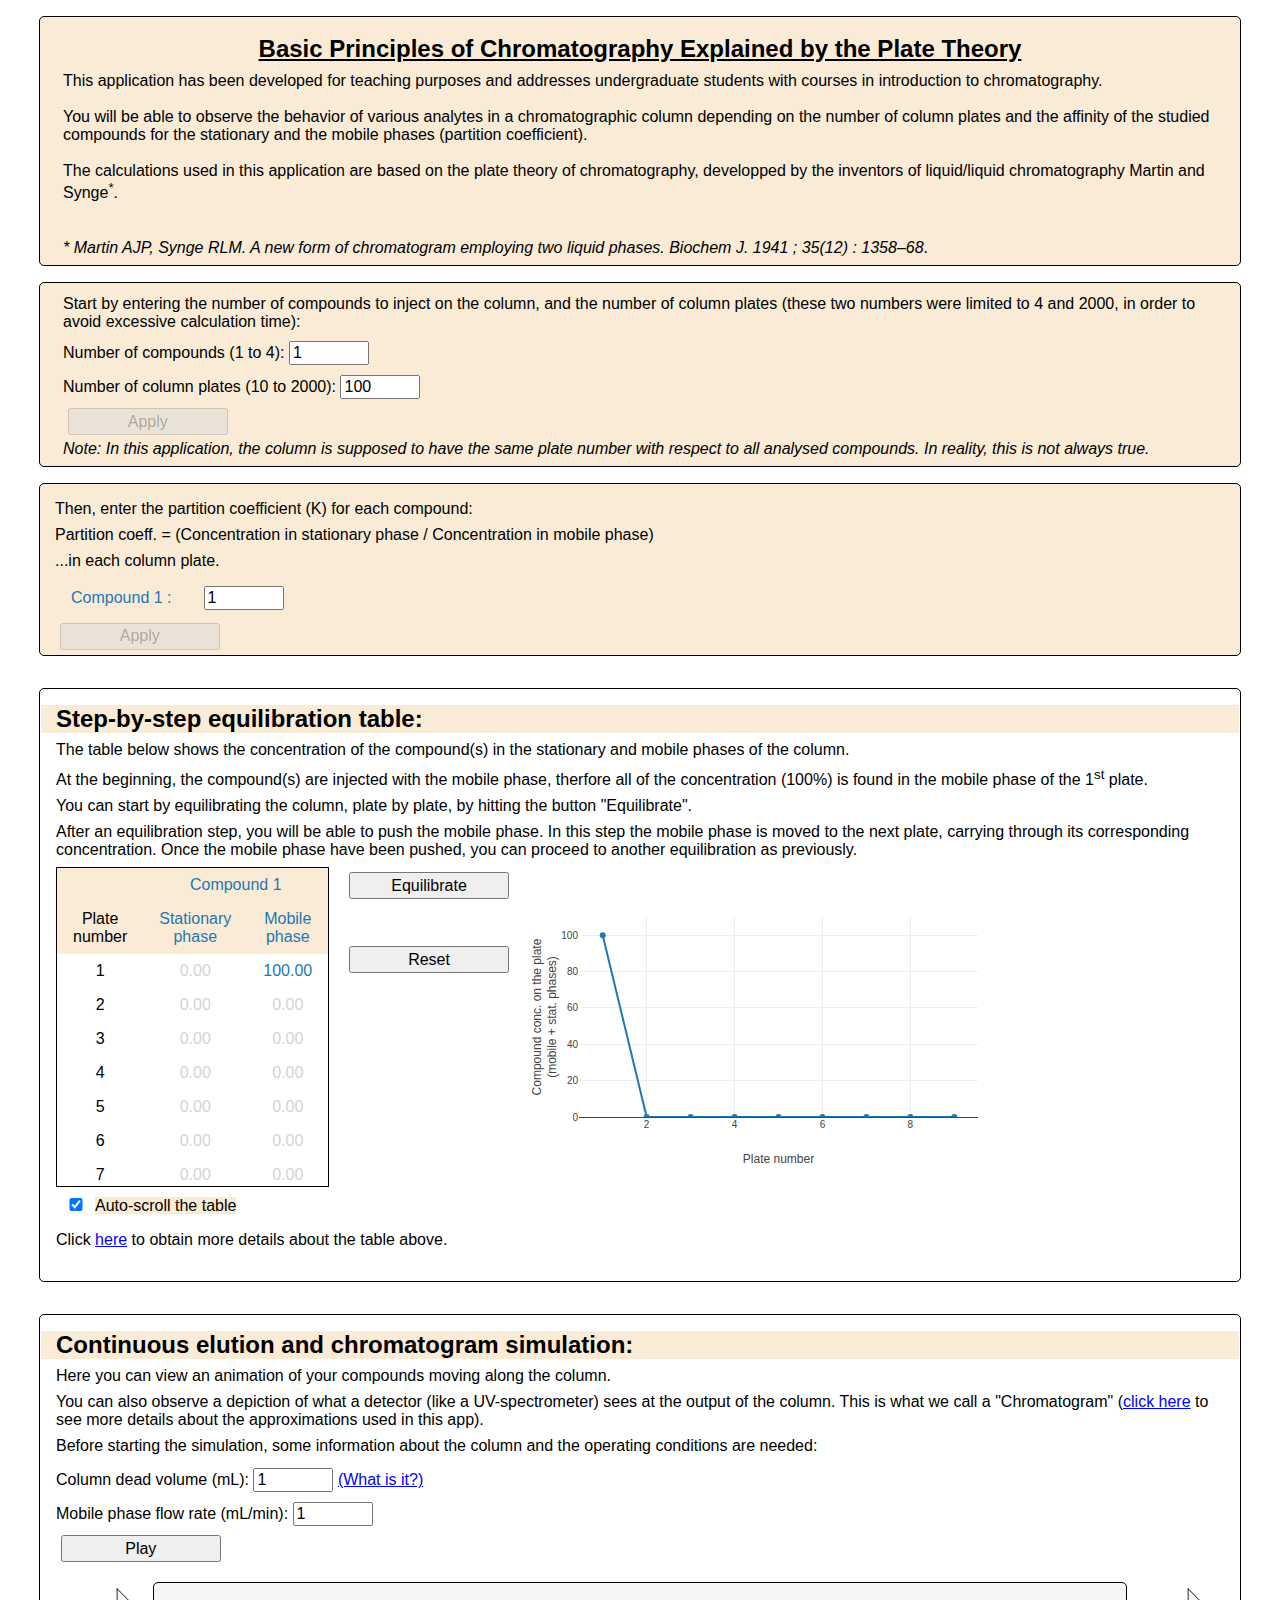
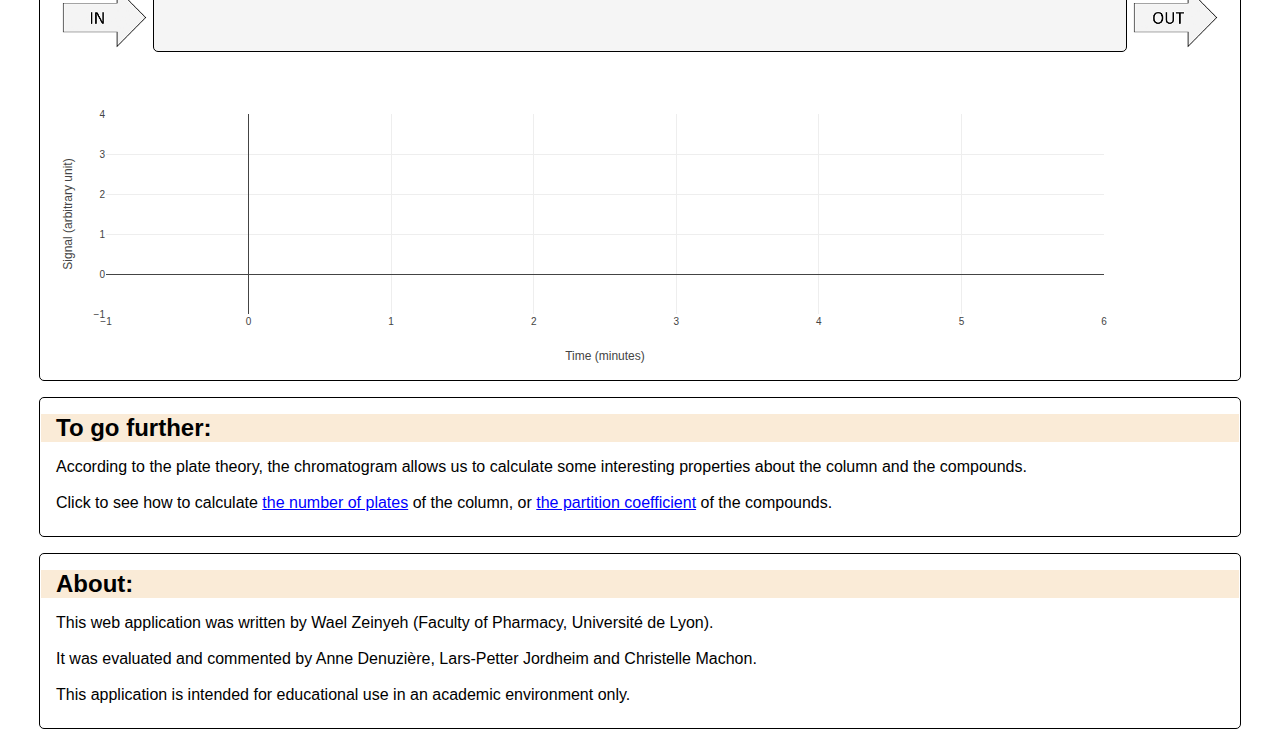
